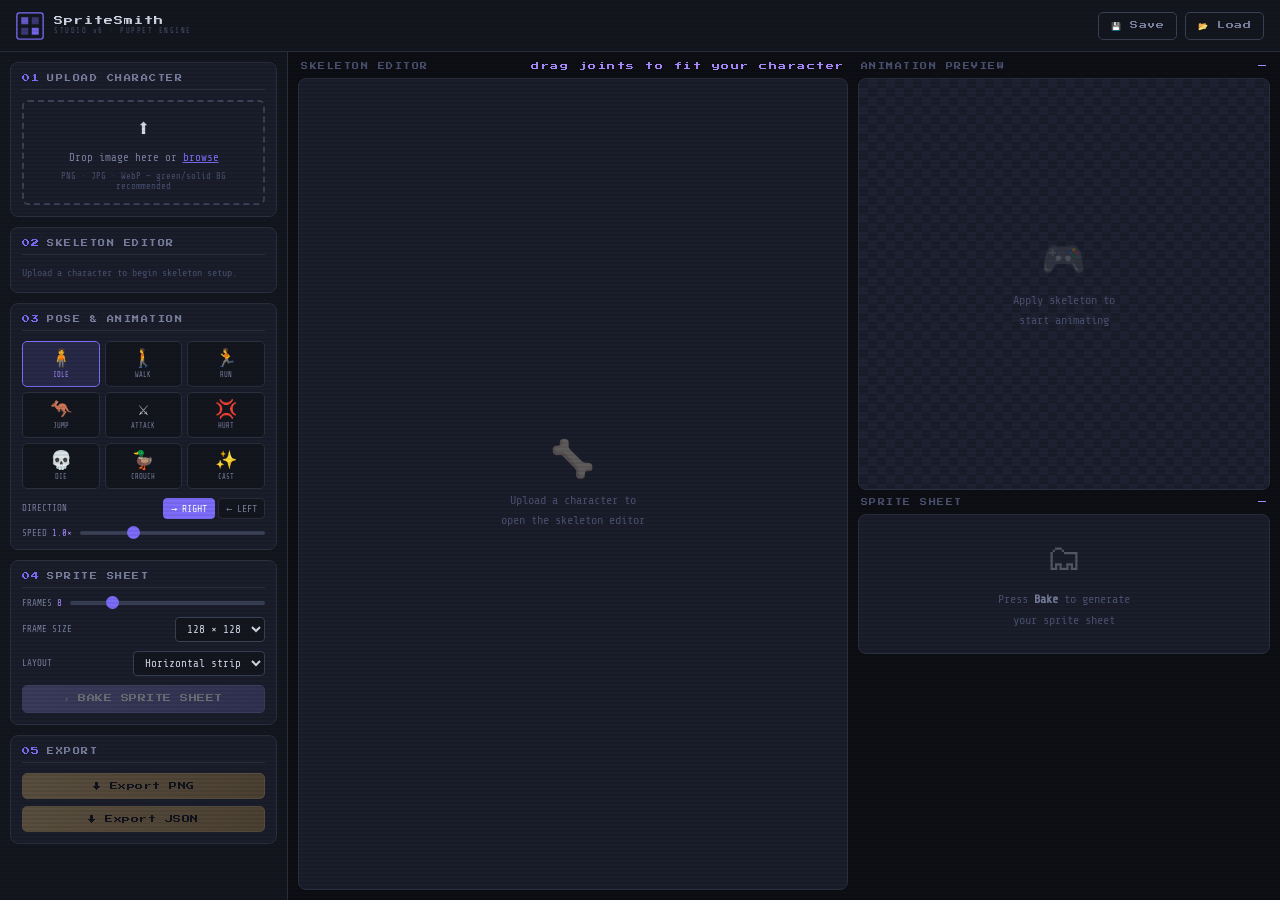
==== index.html @ e73cae36 "Add files via upload" ====
<!DOCTYPE html>
<html lang="en">
<head>
  <meta charset="UTF-8">
  <meta name="viewport" content="width=device-width, initial-scale=1.0, maximum-scale=1.0">
  <title>SpriteSmith Studio</title>
  <link rel="preconnect" href="https://fonts.googleapis.com">
  <link href="https://fonts.googleapis.com/css2?family=Press+Start+2P&family=Share+Tech+Mono&display=swap" rel="stylesheet">
  <link rel="stylesheet" href="style.css">
</head>
<body>
<div id="scanlines"></div>

<header id="header">
  <div class="header-logo">
    <svg class="logo-mark" viewBox="0 0 32 32" fill="none" xmlns="http://www.w3.org/2000/svg">
      <rect x="1" y="1" width="30" height="30" rx="3" stroke="currentColor" stroke-width="1.5"/>
      <rect x="6"  y="6"  width="8" height="8" fill="currentColor" opacity="0.8"/>
      <rect x="18" y="6"  width="8" height="8" fill="currentColor" opacity="0.4"/>
      <rect x="6"  y="18" width="8" height="8" fill="currentColor" opacity="0.4"/>
      <rect x="18" y="18" width="8" height="8" fill="currentColor" opacity="0.9"/>
    </svg>
    <div class="logo-text">
      <span class="logo-name">SpriteSmith</span>
      <span class="logo-tag">STUDIO v6 · PUPPET ENGINE</span>
    </div>
  </div>
  <div class="header-actions">
    <span id="saveStatus" class="save-status"></span>
    <button id="saveBtn" class="btn btn-ghost">💾 Save</button>
    <button id="loadBtn" class="btn btn-ghost">📂 Load</button>
  </div>
</header>

<div id="layout">

  <!-- SIDEBAR -->
  <aside id="sidebar">

    <!-- 01 UPLOAD -->
    <section class="panel">
      <div class="panel-hdr"><span class="panel-num">01</span><span class="panel-ttl">UPLOAD CHARACTER</span></div>
      <div class="upload-zone" id="uploadZone">
        <input type="file" id="fileInput" accept="image/*" hidden>
        <div class="upload-inner" id="uploadTrigger">
          <div class="upload-ico">⬆</div>
          <p class="upload-msg">Drop image here or <u>browse</u></p>
          <p class="upload-sub">PNG · JPG · WebP — green/solid BG recommended</p>
        </div>
        <div class="upload-prev hidden" id="uploadPreview">
          <img id="uploadThumb" alt="Character">
          <button id="clearBtn" class="clear-btn" title="Remove">✕</button>
        </div>
      </div>
      <div id="bgBar" class="bg-bar hidden">
        <div class="prog-track"><div id="progFill" class="prog-fill"></div></div>
        <div id="progLabel" class="prog-label">Processing…</div>
      </div>
    </section>

    <!-- 02 SKELETON EDITOR -->
    <section class="panel" id="skelPanel">
      <div class="panel-hdr"><span class="panel-num">02</span><span class="panel-ttl">SKELETON EDITOR</span></div>
      <p class="panel-note" id="skelNote">Upload a character to begin skeleton setup.</p>

      <div id="skelControls" class="hidden">
        <!-- View toggles -->
        <div class="toggle-row">
          <label class="toggle-label">
            <input type="checkbox" id="showRegions" checked>
            <span class="toggle-track"></span>
            <span class="toggle-text">Show Regions</span>
          </label>
          <label class="toggle-label">
            <input type="checkbox" id="showSkeleton" checked>
            <span class="toggle-track"></span>
            <span class="toggle-text">Show Skeleton</span>
          </label>
        </div>

        <!-- Region legend -->
        <div id="regionLegend" class="region-legend"></div>

        <p class="panel-note">Drag the <strong>joints</strong> on the left panel to fit your character. Regions update live.</p>

        <div class="btn-row">
          <button id="resetJointsBtn" class="btn btn-ghost btn-half">↺ Reset</button>
          <button id="applyBtn"       class="btn btn-primary btn-half" disabled>✓ Apply</button>
        </div>
      </div>
    </section>

    <!-- 03 POSE -->
    <section class="panel">
      <div class="panel-hdr"><span class="panel-num">03</span><span class="panel-ttl">POSE &amp; ANIMATION</span></div>
      <div id="poseGrid" class="pose-grid"></div>
      <div class="ctl-row">
        <span class="ctl-lbl">DIRECTION</span>
        <div class="tog-grp" id="dirGroup">
          <button class="tog active" data-val="right">→ RIGHT</button>
          <button class="tog"        data-val="left">← LEFT</button>
        </div>
      </div>
      <div class="ctl-row">
        <span class="ctl-lbl">SPEED <span id="speedVal" class="ctl-accent">1.0×</span></span>
        <input type="range" id="speedSlider" class="slider" min="0.25" max="3" step="0.25" value="1">
      </div>
    </section>

    <!-- 04 SPRITE SHEET -->
    <section class="panel">
      <div class="panel-hdr"><span class="panel-num">04</span><span class="panel-ttl">SPRITE SHEET</span></div>
      <div class="ctl-row">
        <span class="ctl-lbl">FRAMES <span id="framesVal" class="ctl-accent">8</span></span>
        <input type="range" id="framesSlider" class="slider" min="4" max="24" step="2" value="8">
      </div>
      <div class="ctl-row">
        <span class="ctl-lbl">FRAME SIZE</span>
        <select id="sizeSelect" class="sel">
          <option value="64">64 × 64</option>
          <option value="96">96 × 96</option>
          <option value="128" selected>128 × 128</option>
          <option value="192">192 × 192</option>
          <option value="256">256 × 256</option>
        </select>
      </div>
      <div class="ctl-row">
        <span class="ctl-lbl">LAYOUT</span>
        <select id="layoutSelect" class="sel">
          <option value="horizontal">Horizontal strip</option>
          <option value="grid">Grid</option>
        </select>
      </div>
      <button id="bakeBtn" class="btn btn-primary btn-w100" disabled>⚡ BAKE SPRITE SHEET</button>
    </section>

    <!-- 05 EXPORT -->
    <section class="panel">
      <div class="panel-hdr"><span class="panel-num">05</span><span class="panel-ttl">EXPORT</span></div>
      <div class="export-col">
        <button id="exportPNG"  class="btn btn-amber btn-w100" disabled>↓ Export PNG</button>
        <button id="exportJSON" class="btn btn-amber btn-w100" disabled>↓ Export JSON</button>
      </div>
    </section>

  </aside>

  <!-- WORKSPACE: skeleton editor LEFT, previews RIGHT -->
  <main id="workspace">

    <!-- LEFT: Skeleton Editor -->
    <div id="skelEditorPane" class="ws-pane">
      <div class="ws-lbl">
        <span>SKELETON EDITOR</span>
        <span id="skelBadge" class="ws-badge">drag joints to fit your character</span>
      </div>
      <div class="cw cw-skel" id="skelWrap">
        <canvas id="skelCanvas" width="500" height="500"></canvas>
        <div class="cw-placeholder" id="skelPlaceholder">
          <div class="ph-ico">🦴</div>
          <p>Upload a character to<br>open the skeleton editor</p>
        </div>
      </div>
    </div>

    <!-- RIGHT: Animation Preview + Sheet Preview -->
    <div id="previewPane" class="ws-pane ws-pane-right">

      <div class="ws-col">
        <div class="ws-lbl">
          <span>ANIMATION PREVIEW</span>
          <span id="poseBadge" class="ws-badge">—</span>
        </div>
        <div class="cw" id="previewWrap">
          <canvas id="previewCanvas" width="320" height="320"></canvas>
          <div class="cw-placeholder" id="previewPlaceholder">
            <div class="ph-ico">🎮</div>
            <p>Apply skeleton to<br>start animating</p>
          </div>
        </div>
      </div>

      <div class="ws-col">
        <div class="ws-lbl">
          <span>SPRITE SHEET</span>
          <span id="sheetBadge" class="ws-badge">—</span>
        </div>
        <div class="cw cw-sheet" id="sheetWrap">
          <canvas id="sheetCanvas" width="512" height="128"></canvas>
          <div class="cw-placeholder" id="sheetPlaceholder">
            <div class="ph-ico">🗂</div>
            <p>Press <strong>Bake</strong> to generate<br>your sprite sheet</p>
          </div>
        </div>
      </div>

    </div>

  </main>
</div>

<div id="toast" class="toast" role="status" aria-live="polite"></div>
<script type="module" src="app.js"></script>
</body>
</html>
---- style.css ----
/* SpriteSmith Studio v6 */
*, *::before, *::after { box-sizing: border-box; margin: 0; padding: 0; }
:root {
  --bg:#0d0f14; --bg2:#13161e; --bg3:#1a1e2a;
  --border:#2a2f3f; --border2:#3a4055;
  --accent:#7c6dfa; --accent2:#a98bff;
  --amber:#f5a623; --amber2:#ffbe55;
  --green:#4cffb3; --red:#ff5a5a;
  --txt:#d4d8e8; --txt2:#7a80a0; --txt3:#4a5070;
  --r:8px; --hdr:52px; --sb:288px; --gap:10px;
  --fpx:'Press Start 2P',monospace; --fmono:'Share Tech Mono',monospace;
}
html,body{height:100%;background:var(--bg);color:var(--txt);font-family:var(--fmono);-webkit-font-smoothing:antialiased;overflow-x:hidden;}
#scanlines{pointer-events:none;position:fixed;inset:0;z-index:9999;background:repeating-linear-gradient(to bottom,transparent 0,transparent 2px,rgba(0,0,0,.07) 2px,rgba(0,0,0,.07) 4px);}
::-webkit-scrollbar{width:6px;height:6px;}::-webkit-scrollbar-track{background:var(--bg2);}::-webkit-scrollbar-thumb{background:var(--border2);border-radius:3px;}

/* HEADER */
#header{position:fixed;top:0;left:0;right:0;height:var(--hdr);background:var(--bg2);border-bottom:1px solid var(--border);display:flex;align-items:center;justify-content:space-between;padding:0 16px;z-index:100;gap:12px;}
.header-logo{display:flex;align-items:center;gap:10px;}
.logo-mark{width:28px;height:28px;color:var(--accent);flex-shrink:0;}
.logo-text{display:flex;flex-direction:column;line-height:1;}
.logo-name{font-family:var(--fpx);font-size:9px;color:var(--txt);letter-spacing:1px;}
.logo-tag{font-size:7px;color:var(--txt3);margin-top:3px;letter-spacing:1.5px;}
.header-actions{display:flex;align-items:center;gap:8px;}
.save-status{font-size:10px;color:var(--green);opacity:0;transition:opacity .3s;}
.save-status.visible{opacity:1;}

/* LAYOUT */
#layout{display:flex;margin-top:var(--hdr);height:calc(100vh - var(--hdr));overflow:hidden;}

/* SIDEBAR */
#sidebar{width:var(--sb);min-width:var(--sb);background:var(--bg2);border-right:1px solid var(--border);overflow-y:auto;padding:var(--gap);display:flex;flex-direction:column;gap:var(--gap);background-image:radial-gradient(rgba(124,109,250,.04) 1px,transparent 1px);background-size:16px 16px;}

/* PANELS */
.panel{background:var(--bg3);border:1px solid var(--border);border-radius:var(--r);padding:11px;display:flex;flex-direction:column;gap:9px;}
.panel-hdr{display:flex;align-items:baseline;gap:7px;border-bottom:1px solid var(--border);padding-bottom:7px;margin-bottom:1px;}
.panel-num{font-family:var(--fpx);font-size:8px;color:var(--accent);letter-spacing:1px;}
.panel-ttl{font-family:var(--fpx);font-size:7px;color:var(--txt2);letter-spacing:1.5px;}
.panel-note{font-size:10px;color:var(--txt3);line-height:1.6;}
.panel-note strong{color:var(--txt2);}

/* UPLOAD */
.upload-zone{border:2px dashed var(--border2);border-radius:6px;min-height:100px;display:flex;align-items:center;justify-content:center;position:relative;transition:border-color .2s,background .2s;cursor:pointer;}
.upload-zone:hover,.upload-zone.drag-over{border-color:var(--accent);background:rgba(124,109,250,.06);}
.upload-inner{text-align:center;padding:12px;}
.upload-ico{font-size:24px;margin-bottom:7px;}
.upload-msg{font-size:11px;color:var(--txt2);line-height:1.6;}
.upload-msg u{color:var(--accent);cursor:pointer;}
.upload-sub{margin-top:4px;font-size:9px;color:var(--txt3);}
.upload-prev{width:100%;display:flex;align-items:center;justify-content:center;padding:10px;position:relative;}
.upload-prev img{max-width:100%;max-height:110px;object-fit:contain;border-radius:4px;}
.clear-btn{position:absolute;top:4px;right:4px;width:20px;height:20px;background:var(--red);color:#fff;border:none;border-radius:50%;font-size:10px;cursor:pointer;display:flex;align-items:center;justify-content:center;}
.clear-btn:hover{background:#ff2222;}
.hidden{display:none!important;}

/* PROGRESS */
.bg-bar{display:flex;flex-direction:column;gap:4px;}
.prog-track{height:5px;background:var(--border);border-radius:3px;overflow:hidden;}
.prog-fill{height:100%;width:0%;background:linear-gradient(90deg,var(--accent),var(--accent2));border-radius:3px;transition:width .3s;}
.prog-label{font-size:9px;color:var(--txt2);}

/* TOGGLE SWITCHES */
.toggle-row{display:flex;flex-direction:column;gap:7px;}
.toggle-label{display:flex;align-items:center;gap:8px;cursor:pointer;user-select:none;}
.toggle-label input{display:none;}
.toggle-track{width:32px;height:16px;background:var(--border2);border-radius:8px;position:relative;flex-shrink:0;transition:background .2s;}
.toggle-track::after{content:'';position:absolute;width:12px;height:12px;background:#fff;border-radius:50%;top:2px;left:2px;transition:left .2s;}
.toggle-label input:checked + .toggle-track{background:var(--accent);}
.toggle-label input:checked + .toggle-track::after{left:18px;}
.toggle-text{font-size:10px;color:var(--txt2);}

/* REGION LEGEND */
.region-legend{display:flex;flex-wrap:wrap;gap:4px;}
.legend-chip{display:flex;align-items:center;gap:4px;padding:2px 6px;border-radius:3px;background:var(--bg2);border:1px solid var(--border);font-size:9px;color:var(--txt2);}
.legend-dot{width:10px;height:10px;border-radius:2px;flex-shrink:0;}

/* BTN ROW */
.btn-row{display:flex;gap:6px;}
.btn-half{flex:1;}

/* POSE GRID */
.pose-grid{display:grid;grid-template-columns:repeat(3,1fr);gap:5px;}
.pose-btn{background:var(--bg2);border:1px solid var(--border);border-radius:5px;padding:7px 3px;display:flex;flex-direction:column;align-items:center;gap:4px;cursor:pointer;transition:border-color .15s,background .15s;color:var(--txt);font-family:var(--fmono);}
.pose-btn:hover{border-color:var(--accent2);background:rgba(124,109,250,.06);}
.pose-btn.active{border-color:var(--accent);background:rgba(124,109,250,.14);}
.pose-ico{font-size:18px;line-height:1;}
.pose-lbl{font-size:7px;color:var(--txt2);text-align:center;}
.pose-btn.active .pose-lbl{color:var(--accent2);}

/* CONTROLS */
.ctl-row{display:flex;align-items:center;justify-content:space-between;gap:8px;}
.ctl-lbl{font-size:9px;color:var(--txt2);white-space:nowrap;flex-shrink:0;}
.ctl-accent{color:var(--accent2);}
.tog-grp{display:flex;gap:3px;flex-wrap:wrap;}
.tog{font-family:var(--fmono);font-size:10px;background:var(--bg2);border:1px solid var(--border);border-radius:4px;padding:4px 7px;color:var(--txt2);cursor:pointer;transition:all .15s;}
.tog:hover{border-color:var(--accent2);color:var(--txt);}
.tog.active{background:var(--accent);border-color:var(--accent);color:#fff;}
.slider{-webkit-appearance:none;appearance:none;width:100%;height:4px;background:var(--border2);border-radius:2px;outline:none;cursor:pointer;}
.slider::-webkit-slider-thumb{-webkit-appearance:none;width:13px;height:13px;border-radius:50%;background:var(--accent);cursor:pointer;}
.slider::-moz-range-thumb{width:13px;height:13px;border-radius:50%;background:var(--accent);cursor:pointer;border:none;}
.sel{background:var(--bg2);border:1px solid var(--border2);color:var(--txt);font-family:var(--fmono);font-size:11px;padding:4px 7px;border-radius:4px;cursor:pointer;outline:none;}
.sel:focus{border-color:var(--accent);}

/* BUTTONS */
.btn{display:inline-flex;align-items:center;justify-content:center;gap:5px;font-family:var(--fpx);font-size:8px;letter-spacing:.5px;padding:8px 12px;border-radius:5px;border:1px solid transparent;cursor:pointer;transition:all .15s;white-space:nowrap;}
.btn-w100{width:100%;}
.btn-ghost{background:transparent;border-color:var(--border2);color:var(--txt2);}
.btn-ghost:hover{border-color:var(--accent2);color:var(--txt);}
.btn-primary{background:linear-gradient(135deg,var(--accent),#5c4fd6);border-color:var(--accent);color:#fff;}
.btn-primary:hover:not(:disabled){background:linear-gradient(135deg,var(--accent2),var(--accent));}
.btn-amber{background:linear-gradient(135deg,var(--amber),#c87a00);border-color:var(--amber);color:#000;}
.btn-amber:hover:not(:disabled){background:linear-gradient(135deg,var(--amber2),var(--amber));}
.btn:disabled{opacity:.35;cursor:not-allowed;filter:grayscale(.5);}
.export-col{display:flex;flex-direction:column;gap:7px;}

/* WORKSPACE */
#workspace{flex:1;display:flex;gap:var(--gap);padding:var(--gap);overflow:hidden;background:var(--bg);}

/* PANES */
.ws-pane{display:flex;flex-direction:column;gap:8px;flex:1;min-width:0;overflow:hidden;}
.ws-pane-right{flex:0.75;min-width:280px;overflow-y:auto;}
.ws-col{display:flex;flex-direction:column;gap:8px;}
.ws-lbl{display:flex;align-items:center;justify-content:space-between;font-family:var(--fpx);font-size:7px;letter-spacing:1.5px;color:var(--txt3);padding:0 3px;flex-shrink:0;}
.ws-badge{color:var(--accent2);font-size:8px;}

/* CANVAS WRAPPERS */
.cw{background:var(--bg3);border:1px solid var(--border);border-radius:var(--r);overflow:hidden;display:flex;align-items:center;justify-content:center;position:relative;flex:1;min-height:0;}
.cw-skel{cursor:crosshair;flex:1;}
.cw-sheet{flex:0 0 auto;min-height:140px;overflow-x:auto;justify-content:flex-start;padding:10px;}

/* Checker bg for preview */
#previewWrap::before{content:'';position:absolute;inset:0;background-image:linear-gradient(45deg,#1e2232 25%,transparent 25%),linear-gradient(-45deg,#1e2232 25%,transparent 25%),linear-gradient(45deg,transparent 75%,#1e2232 75%),linear-gradient(-45deg,transparent 75%,#1e2232 75%);background-size:18px 18px;background-position:0 0,0 9px,9px -9px,-9px 0;border-radius:var(--r);pointer-events:none;}
#previewCanvas{position:relative;z-index:1;max-width:100%;max-height:100%;}

canvas{image-rendering:pixelated;image-rendering:crisp-edges;max-width:100%;border-radius:3px;}

.cw-placeholder{position:absolute;inset:0;display:flex;flex-direction:column;align-items:center;justify-content:center;gap:10px;z-index:2;pointer-events:none;}
.ph-ico{font-size:36px;opacity:.3;}
.cw-placeholder p{font-family:var(--fmono);font-size:12px;color:var(--txt3);text-align:center;line-height:1.7;}
.cw-placeholder strong{color:var(--txt2);}

/* SKELETON EDITOR CANVAS */
#skelCanvas{width:100%;height:100%;object-fit:contain;cursor:crosshair;}

/* TOAST */
.toast{position:fixed;bottom:20px;left:50%;transform:translateX(-50%) translateY(80px);background:var(--bg3);border:1px solid var(--border2);color:var(--txt);font-family:var(--fmono);font-size:12px;padding:9px 18px;border-radius:6px;z-index:1000;opacity:0;white-space:nowrap;transition:transform .3s cubic-bezier(.34,1.56,.64,1),opacity .3s;box-shadow:0 8px 24px rgba(0,0,0,.5);}
.toast.show{transform:translateX(-50%) translateY(0);opacity:1;}
.toast.ok{border-color:var(--green);}
.toast.err{border-color:var(--red);}
.toast.warn{border-color:var(--amber);}

/* RESPONSIVE */
@media(max-width:900px){
  #layout{flex-direction:column;height:auto;overflow:auto;}
  #sidebar{width:100%;min-width:unset;border-right:none;border-bottom:1px solid var(--border);}
  #workspace{flex-direction:column;overflow:visible;}
  .ws-pane{min-height:320px;}
  .ws-pane-right{flex:unset;}
  .logo-tag{display:none;}
  .cw-skel{min-height:300px;}
}
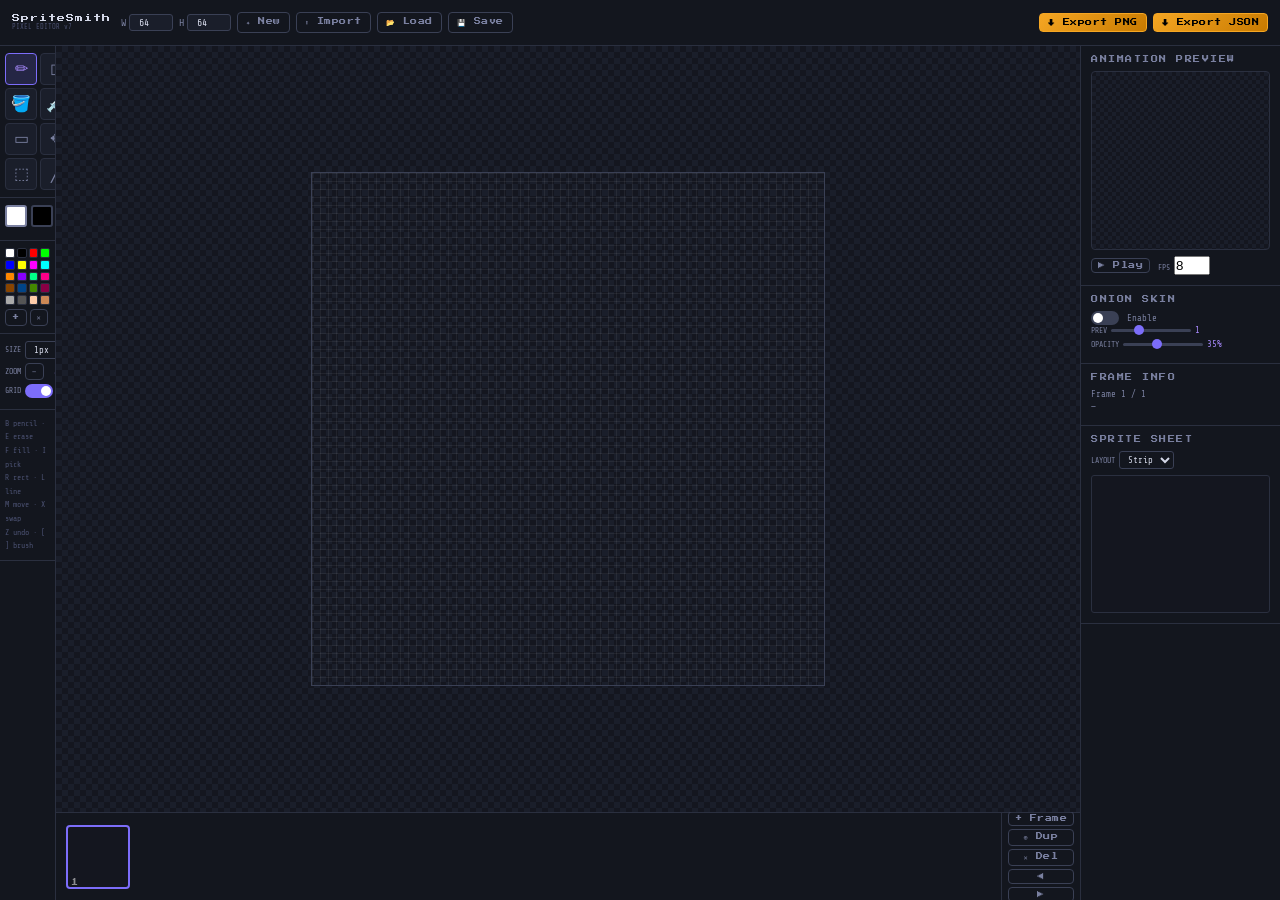
==== commit 16d858bd: "Add files via upload" ====
--- a/index.html
+++ b/index.html
@@ -1,205 +1,201 @@
 <!DOCTYPE html>
 <html lang="en">
 <head>
-  <meta charset="UTF-8">
-  <meta name="viewport" content="width=device-width, initial-scale=1.0, maximum-scale=1.0">
-  <title>SpriteSmith Studio</title>
-  <link rel="preconnect" href="https://fonts.googleapis.com">
-  <link href="https://fonts.googleapis.com/css2?family=Press+Start+2P&family=Share+Tech+Mono&display=swap" rel="stylesheet">
-  <link rel="stylesheet" href="style.css">
+<meta charset="UTF-8">
+<meta name="viewport" content="width=device-width,initial-scale=1,maximum-scale=1">
+<title>SpriteSmith Studio — Pixel Editor</title>
+<link href="https://fonts.googleapis.com/css2?family=Press+Start+2P&family=Share+Tech+Mono&display=swap" rel="stylesheet">
+<link rel="stylesheet" href="style.css">
 </head>
 <body>
-<div id="scanlines"></div>
-
-<header id="header">
-  <div class="header-logo">
-    <svg class="logo-mark" viewBox="0 0 32 32" fill="none" xmlns="http://www.w3.org/2000/svg">
-      <rect x="1" y="1" width="30" height="30" rx="3" stroke="currentColor" stroke-width="1.5"/>
-      <rect x="6"  y="6"  width="8" height="8" fill="currentColor" opacity="0.8"/>
-      <rect x="18" y="6"  width="8" height="8" fill="currentColor" opacity="0.4"/>
-      <rect x="6"  y="18" width="8" height="8" fill="currentColor" opacity="0.4"/>
-      <rect x="18" y="18" width="8" height="8" fill="currentColor" opacity="0.9"/>
-    </svg>
-    <div class="logo-text">
-      <span class="logo-name">SpriteSmith</span>
-      <span class="logo-tag">STUDIO v6 · PUPPET ENGINE</span>
-    </div>
-  </div>
-  <div class="header-actions">
-    <span id="saveStatus" class="save-status"></span>
-    <button id="saveBtn" class="btn btn-ghost">💾 Save</button>
-    <button id="loadBtn" class="btn btn-ghost">📂 Load</button>
+
+<!-- HEADER -->
+<header id="hdr">
+  <div class="hdr-logo">
+    <span class="logo-name">SpriteSmith</span>
+    <span class="logo-tag">PIXEL EDITOR v7</span>
+  </div>
+  <div class="hdr-mid">
+    <label class="hdr-lbl">W <input type="number" id="cfgW" value="64" min="8" max="256" step="8"></label>
+    <label class="hdr-lbl">H <input type="number" id="cfgH" value="64" min="8" max="256" step="8"></label>
+    <button class="btn btn-ghost btn-sm" id="newBtn">✦ New</button>
+    <label class="btn btn-ghost btn-sm" title="Import image as first frame">
+      ⬆ Import <input type="file" id="importFile" accept="image/*" hidden>
+    </label>
+    <label class="btn btn-ghost btn-sm" title="Load saved project">
+      📂 Load <input type="file" id="loadFile" accept=".sss" hidden>
+    </label>
+    <button class="btn btn-ghost btn-sm" id="saveProjectBtn">💾 Save</button>
+  </div>
+  <div class="hdr-right">
+    <button class="btn btn-amber btn-sm" id="exportBtn">↓ Export PNG</button>
+    <button class="btn btn-amber btn-sm" id="exportJsonBtn">↓ Export JSON</button>
   </div>
 </header>
 
 <div id="layout">
 
-  <!-- SIDEBAR -->
-  <aside id="sidebar">
-
-    <!-- 01 UPLOAD -->
-    <section class="panel">
-      <div class="panel-hdr"><span class="panel-num">01</span><span class="panel-ttl">UPLOAD CHARACTER</span></div>
-      <div class="upload-zone" id="uploadZone">
-        <input type="file" id="fileInput" accept="image/*" hidden>
-        <div class="upload-inner" id="uploadTrigger">
-          <div class="upload-ico">⬆</div>
-          <p class="upload-msg">Drop image here or <u>browse</u></p>
-          <p class="upload-sub">PNG · JPG · WebP — green/solid BG recommended</p>
+  <!-- LEFT TOOLBAR -->
+  <aside id="toolpanel">
+    <div class="tool-section">
+      <div class="tool-grid" id="toolGrid">
+        <button class="tool-btn active" data-tool="pencil" title="Pencil (B)">✏</button>
+        <button class="tool-btn" data-tool="eraser"  title="Eraser (E)">◻</button>
+        <button class="tool-btn" data-tool="fill"    title="Fill (F)">🪣</button>
+        <button class="tool-btn" data-tool="picker"  title="Eyedropper (I)">💉</button>
+        <button class="tool-btn" data-tool="rect"    title="Rectangle (R)">▭</button>
+        <button class="tool-btn" data-tool="move"    title="Move (M)">✥</button>
+        <button class="tool-btn" data-tool="select"  title="Select (S)">⬚</button>
+        <button class="tool-btn" data-tool="line"    title="Line (L)">╱</button>
+      </div>
+    </div>
+
+    <div class="tool-section">
+      <div class="color-swatches">
+        <div id="primarySwatch"   class="swatch swatch-primary" title="Primary colour (click to change)"></div>
+        <div id="secondarySwatch" class="swatch swatch-secondary" title="Secondary colour (right-click canvas)"></div>
+        <button class="swatch-swap" id="swapColors" title="Swap colours (X)">⇄</button>
+      </div>
+      <input type="color" id="colorPicker" value="#ffffff" style="display:none">
+      <input type="color" id="colorPicker2" value="#000000" style="display:none">
+    </div>
+
+    <div class="tool-section">
+      <div class="palette-grid" id="paletteGrid"></div>
+      <div class="palette-actions">
+        <button class="btn btn-ghost btn-xs" id="addPaletteColor">+</button>
+        <button class="btn btn-ghost btn-xs" id="clearPalette">✕</button>
+      </div>
+    </div>
+
+    <div class="tool-section">
+      <div class="ctl-row">
+        <span class="ctl-lbl">SIZE</span>
+        <select id="brushSize" class="sel-sm">
+          <option value="1" selected>1px</option>
+          <option value="2">2px</option>
+          <option value="3">3px</option>
+          <option value="4">4px</option>
+        </select>
+      </div>
+      <div class="ctl-row">
+        <span class="ctl-lbl">ZOOM</span>
+        <div class="zoom-btns">
+          <button class="btn btn-ghost btn-xs" id="zoomOut">−</button>
+          <span id="zoomLabel">8×</span>
+          <button class="btn btn-ghost btn-xs" id="zoomIn">+</button>
         </div>
-        <div class="upload-prev hidden" id="uploadPreview">
-          <img id="uploadThumb" alt="Character">
-          <button id="clearBtn" class="clear-btn" title="Remove">✕</button>
-        </div>
-      </div>
-      <div id="bgBar" class="bg-bar hidden">
-        <div class="prog-track"><div id="progFill" class="prog-fill"></div></div>
-        <div id="progLabel" class="prog-label">Processing…</div>
-      </div>
-    </section>
-
-    <!-- 02 SKELETON EDITOR -->
-    <section class="panel" id="skelPanel">
-      <div class="panel-hdr"><span class="panel-num">02</span><span class="panel-ttl">SKELETON EDITOR</span></div>
-      <p class="panel-note" id="skelNote">Upload a character to begin skeleton setup.</p>
-
-      <div id="skelControls" class="hidden">
-        <!-- View toggles -->
-        <div class="toggle-row">
-          <label class="toggle-label">
-            <input type="checkbox" id="showRegions" checked>
-            <span class="toggle-track"></span>
-            <span class="toggle-text">Show Regions</span>
-          </label>
-          <label class="toggle-label">
-            <input type="checkbox" id="showSkeleton" checked>
-            <span class="toggle-track"></span>
-            <span class="toggle-text">Show Skeleton</span>
-          </label>
-        </div>
-
-        <!-- Region legend -->
-        <div id="regionLegend" class="region-legend"></div>
-
-        <p class="panel-note">Drag the <strong>joints</strong> on the left panel to fit your character. Regions update live.</p>
-
-        <div class="btn-row">
-          <button id="resetJointsBtn" class="btn btn-ghost btn-half">↺ Reset</button>
-          <button id="applyBtn"       class="btn btn-primary btn-half" disabled>✓ Apply</button>
-        </div>
-      </div>
-    </section>
-
-    <!-- 03 POSE -->
-    <section class="panel">
-      <div class="panel-hdr"><span class="panel-num">03</span><span class="panel-ttl">POSE &amp; ANIMATION</span></div>
-      <div id="poseGrid" class="pose-grid"></div>
-      <div class="ctl-row">
-        <span class="ctl-lbl">DIRECTION</span>
-        <div class="tog-grp" id="dirGroup">
-          <button class="tog active" data-val="right">→ RIGHT</button>
-          <button class="tog"        data-val="left">← LEFT</button>
-        </div>
-      </div>
-      <div class="ctl-row">
-        <span class="ctl-lbl">SPEED <span id="speedVal" class="ctl-accent">1.0×</span></span>
-        <input type="range" id="speedSlider" class="slider" min="0.25" max="3" step="0.25" value="1">
-      </div>
-    </section>
-
-    <!-- 04 SPRITE SHEET -->
-    <section class="panel">
-      <div class="panel-hdr"><span class="panel-num">04</span><span class="panel-ttl">SPRITE SHEET</span></div>
-      <div class="ctl-row">
-        <span class="ctl-lbl">FRAMES <span id="framesVal" class="ctl-accent">8</span></span>
-        <input type="range" id="framesSlider" class="slider" min="4" max="24" step="2" value="8">
-      </div>
-      <div class="ctl-row">
-        <span class="ctl-lbl">FRAME SIZE</span>
-        <select id="sizeSelect" class="sel">
-          <option value="64">64 × 64</option>
-          <option value="96">96 × 96</option>
-          <option value="128" selected>128 × 128</option>
-          <option value="192">192 × 192</option>
-          <option value="256">256 × 256</option>
-        </select>
-      </div>
+      </div>
+      <div class="ctl-row">
+        <span class="ctl-lbl">GRID</span>
+        <label class="toggle-label">
+          <input type="checkbox" id="showGrid" checked>
+          <span class="toggle-track"></span>
+        </label>
+      </div>
+    </div>
+
+    <div class="tool-section">
+      <div class="shortcut-hint">B pencil · E erase<br>F fill · I pick<br>R rect · L line<br>M move · X swap<br>Z undo · [ ] brush</div>
+    </div>
+  </aside>
+
+  <!-- EDITOR AREA -->
+  <div id="editorArea">
+
+    <!-- CANVAS WRAPPER -->
+    <div id="canvasWrap">
+      <canvas id="editorCanvas"></canvas>
+    </div>
+
+    <!-- FRAME STRIP -->
+    <div id="frameStrip">
+      <div id="frameList"></div>
+      <div id="frameActions">
+        <button class="btn btn-ghost btn-xs" id="addFrame"  title="Add blank frame">+ Frame</button>
+        <button class="btn btn-ghost btn-xs" id="dupFrame"  title="Duplicate current frame">⊕ Dup</button>
+        <button class="btn btn-ghost btn-xs" id="delFrame"  title="Delete current frame">✕ Del</button>
+        <button class="btn btn-ghost btn-xs" id="moveLeft"  title="Move frame left">◀</button>
+        <button class="btn btn-ghost btn-xs" id="moveRight" title="Move frame right">▶</button>
+      </div>
+    </div>
+
+  </div>
+
+  <!-- RIGHT PANEL: Preview + Onion -->
+  <aside id="previewPanel">
+
+    <div class="panel-sect">
+      <div class="panel-hdr-sm">ANIMATION PREVIEW</div>
+      <div id="previewWrap">
+        <canvas id="previewCanvas" width="128" height="128"></canvas>
+      </div>
+      <div class="preview-controls">
+        <button class="btn btn-ghost btn-xs" id="playBtn">▶ Play</button>
+        <label class="ctl-lbl">FPS
+          <input type="number" id="fpsInput" value="8" min="1" max="60" style="width:36px">
+        </label>
+      </div>
+    </div>
+
+    <div class="panel-sect">
+      <div class="panel-hdr-sm">ONION SKIN</div>
+      <label class="toggle-label">
+        <input type="checkbox" id="onionToggle">
+        <span class="toggle-track"></span>
+        <span style="font-size:9px;color:var(--txt2);margin-left:4px">Enable</span>
+      </label>
+      <div class="ctl-row">
+        <span class="ctl-lbl">PREV</span>
+        <input type="range" id="onionPrev" class="slider-sm" min="0" max="3" step="1" value="1">
+        <span id="onionPrevVal" class="ctl-accent">1</span>
+      </div>
+      <div class="ctl-row">
+        <span class="ctl-lbl">OPACITY</span>
+        <input type="range" id="onionOpacity" class="slider-sm" min="10" max="70" step="5" value="35">
+        <span id="onionOpacityVal" class="ctl-accent">35%</span>
+      </div>
+    </div>
+
+    <div class="panel-sect">
+      <div class="panel-hdr-sm">FRAME INFO</div>
+      <div id="frameInfo" class="frame-info-text">Frame 1 / 1</div>
+      <div id="cursorInfo" class="frame-info-text">—</div>
+    </div>
+
+    <div class="panel-sect">
+      <div class="panel-hdr-sm">SPRITE SHEET</div>
       <div class="ctl-row">
         <span class="ctl-lbl">LAYOUT</span>
-        <select id="layoutSelect" class="sel">
-          <option value="horizontal">Horizontal strip</option>
+        <select id="sheetLayout" class="sel-sm">
+          <option value="horizontal">Strip</option>
           <option value="grid">Grid</option>
         </select>
       </div>
-      <button id="bakeBtn" class="btn btn-primary btn-w100" disabled>⚡ BAKE SPRITE SHEET</button>
-    </section>
-
-    <!-- 05 EXPORT -->
-    <section class="panel">
-      <div class="panel-hdr"><span class="panel-num">05</span><span class="panel-ttl">EXPORT</span></div>
-      <div class="export-col">
-        <button id="exportPNG"  class="btn btn-amber btn-w100" disabled>↓ Export PNG</button>
-        <button id="exportJSON" class="btn btn-amber btn-w100" disabled>↓ Export JSON</button>
-      </div>
-    </section>
+      <div class="sheet-preview-wrap">
+        <canvas id="sheetThumb"></canvas>
+      </div>
+    </div>
 
   </aside>
-
-  <!-- WORKSPACE: skeleton editor LEFT, previews RIGHT -->
-  <main id="workspace">
-
-    <!-- LEFT: Skeleton Editor -->
-    <div id="skelEditorPane" class="ws-pane">
-      <div class="ws-lbl">
-        <span>SKELETON EDITOR</span>
-        <span id="skelBadge" class="ws-badge">drag joints to fit your character</span>
-      </div>
-      <div class="cw cw-skel" id="skelWrap">
-        <canvas id="skelCanvas" width="500" height="500"></canvas>
-        <div class="cw-placeholder" id="skelPlaceholder">
-          <div class="ph-ico">🦴</div>
-          <p>Upload a character to<br>open the skeleton editor</p>
-        </div>
-      </div>
-    </div>
-
-    <!-- RIGHT: Animation Preview + Sheet Preview -->
-    <div id="previewPane" class="ws-pane ws-pane-right">
-
-      <div class="ws-col">
-        <div class="ws-lbl">
-          <span>ANIMATION PREVIEW</span>
-          <span id="poseBadge" class="ws-badge">—</span>
-        </div>
-        <div class="cw" id="previewWrap">
-          <canvas id="previewCanvas" width="320" height="320"></canvas>
-          <div class="cw-placeholder" id="previewPlaceholder">
-            <div class="ph-ico">🎮</div>
-            <p>Apply skeleton to<br>start animating</p>
-          </div>
-        </div>
-      </div>
-
-      <div class="ws-col">
-        <div class="ws-lbl">
-          <span>SPRITE SHEET</span>
-          <span id="sheetBadge" class="ws-badge">—</span>
-        </div>
-        <div class="cw cw-sheet" id="sheetWrap">
-          <canvas id="sheetCanvas" width="512" height="128"></canvas>
-          <div class="cw-placeholder" id="sheetPlaceholder">
-            <div class="ph-ico">🗂</div>
-            <p>Press <strong>Bake</strong> to generate<br>your sprite sheet</p>
-          </div>
-        </div>
-      </div>
-
-    </div>
-
-  </main>
 </div>
 
-<div id="toast" class="toast" role="status" aria-live="polite"></div>
+<div id="toast" class="toast"></div>
+
+<!-- MODAL: New sprite -->
+<div id="modal" class="modal hidden">
+  <div class="modal-box">
+    <div class="modal-ttl">New Sprite</div>
+    <label>Width (px) <input type="number" id="mW" value="64" min="8" max="512"></label>
+    <label>Height (px) <input type="number" id="mH" value="64" min="8" max="512"></label>
+    <label>Frames <input type="number" id="mF" value="1" min="1" max="64"></label>
+    <div class="modal-btns">
+      <button class="btn btn-ghost" id="modalCancel">Cancel</button>
+      <button class="btn btn-primary" id="modalOk">Create</button>
+    </div>
+  </div>
+</div>
+
 <script type="module" src="app.js"></script>
 </body>
 </html>
--- a/style.css
+++ b/style.css
@@ -1,161 +1,206 @@
-/* SpriteSmith Studio v6 */
-*, *::before, *::after { box-sizing: border-box; margin: 0; padding: 0; }
-:root {
-  --bg:#0d0f14; --bg2:#13161e; --bg3:#1a1e2a;
-  --border:#2a2f3f; --border2:#3a4055;
-  --accent:#7c6dfa; --accent2:#a98bff;
-  --amber:#f5a623; --amber2:#ffbe55;
-  --green:#4cffb3; --red:#ff5a5a;
-  --txt:#d4d8e8; --txt2:#7a80a0; --txt3:#4a5070;
-  --r:8px; --hdr:52px; --sb:288px; --gap:10px;
-  --fpx:'Press Start 2P',monospace; --fmono:'Share Tech Mono',monospace;
-}
-html,body{height:100%;background:var(--bg);color:var(--txt);font-family:var(--fmono);-webkit-font-smoothing:antialiased;overflow-x:hidden;}
-#scanlines{pointer-events:none;position:fixed;inset:0;z-index:9999;background:repeating-linear-gradient(to bottom,transparent 0,transparent 2px,rgba(0,0,0,.07) 2px,rgba(0,0,0,.07) 4px);}
-::-webkit-scrollbar{width:6px;height:6px;}::-webkit-scrollbar-track{background:var(--bg2);}::-webkit-scrollbar-thumb{background:var(--border2);border-radius:3px;}
+/* SpriteSmith Pixel Editor v7 */
+*,*::before,*::after{box-sizing:border-box;margin:0;padding:0;}
+:root{
+  --bg:#0d0f14;--bg2:#13161e;--bg3:#1a1e2a;--bg4:#202436;
+  --border:#2a2f3f;--border2:#3a4055;
+  --accent:#7c6dfa;--accent2:#a98bff;
+  --amber:#f5a623;--amber2:#ffbe55;
+  --green:#4cffb3;--red:#ff5a5a;
+  --txt:#d4d8e8;--txt2:#7a80a0;--txt3:#4a5070;
+  --hdr:46px;--tool:56px;--strip:88px;--prev:200px;
+  --fpx:'Press Start 2P',monospace;--fmono:'Share Tech Mono',monospace;
+}
+html,body{height:100%;overflow:hidden;background:var(--bg);color:var(--txt);font-family:var(--fmono);}
+::-webkit-scrollbar{width:5px;height:5px;}
+::-webkit-scrollbar-track{background:var(--bg2);}
+::-webkit-scrollbar-thumb{background:var(--border2);border-radius:3px;}
+.hidden{display:none!important;}
 
 /* HEADER */
-#header{position:fixed;top:0;left:0;right:0;height:var(--hdr);background:var(--bg2);border-bottom:1px solid var(--border);display:flex;align-items:center;justify-content:space-between;padding:0 16px;z-index:100;gap:12px;}
-.header-logo{display:flex;align-items:center;gap:10px;}
-.logo-mark{width:28px;height:28px;color:var(--accent);flex-shrink:0;}
-.logo-text{display:flex;flex-direction:column;line-height:1;}
-.logo-name{font-family:var(--fpx);font-size:9px;color:var(--txt);letter-spacing:1px;}
-.logo-tag{font-size:7px;color:var(--txt3);margin-top:3px;letter-spacing:1.5px;}
-.header-actions{display:flex;align-items:center;gap:8px;}
-.save-status{font-size:10px;color:var(--green);opacity:0;transition:opacity .3s;}
-.save-status.visible{opacity:1;}
+#hdr{
+  position:fixed;top:0;left:0;right:0;height:var(--hdr);
+  background:var(--bg2);border-bottom:1px solid var(--border);
+  display:flex;align-items:center;gap:10px;padding:0 12px;z-index:200;
+}
+.hdr-logo{display:flex;flex-direction:column;line-height:1;flex-shrink:0;}
+.logo-name{font-family:var(--fpx);font-size:8px;color:var(--txt);letter-spacing:1px;}
+.logo-tag{font-size:7px;color:var(--txt3);margin-top:2px;}
+.hdr-mid{display:flex;align-items:center;gap:6px;flex:1;}
+.hdr-lbl{font-size:10px;color:var(--txt2);display:flex;align-items:center;gap:3px;}
+.hdr-lbl input[type=number]{width:44px;background:var(--bg3);border:1px solid var(--border2);color:var(--txt);font-family:var(--fmono);font-size:10px;padding:2px 4px;border-radius:3px;text-align:center;}
+.hdr-right{display:flex;gap:6px;flex-shrink:0;}
 
 /* LAYOUT */
-#layout{display:flex;margin-top:var(--hdr);height:calc(100vh - var(--hdr));overflow:hidden;}
-
-/* SIDEBAR */
-#sidebar{width:var(--sb);min-width:var(--sb);background:var(--bg2);border-right:1px solid var(--border);overflow-y:auto;padding:var(--gap);display:flex;flex-direction:column;gap:var(--gap);background-image:radial-gradient(rgba(124,109,250,.04) 1px,transparent 1px);background-size:16px 16px;}
-
-/* PANELS */
-.panel{background:var(--bg3);border:1px solid var(--border);border-radius:var(--r);padding:11px;display:flex;flex-direction:column;gap:9px;}
-.panel-hdr{display:flex;align-items:baseline;gap:7px;border-bottom:1px solid var(--border);padding-bottom:7px;margin-bottom:1px;}
-.panel-num{font-family:var(--fpx);font-size:8px;color:var(--accent);letter-spacing:1px;}
-.panel-ttl{font-family:var(--fpx);font-size:7px;color:var(--txt2);letter-spacing:1.5px;}
-.panel-note{font-size:10px;color:var(--txt3);line-height:1.6;}
-.panel-note strong{color:var(--txt2);}
-
-/* UPLOAD */
-.upload-zone{border:2px dashed var(--border2);border-radius:6px;min-height:100px;display:flex;align-items:center;justify-content:center;position:relative;transition:border-color .2s,background .2s;cursor:pointer;}
-.upload-zone:hover,.upload-zone.drag-over{border-color:var(--accent);background:rgba(124,109,250,.06);}
-.upload-inner{text-align:center;padding:12px;}
-.upload-ico{font-size:24px;margin-bottom:7px;}
-.upload-msg{font-size:11px;color:var(--txt2);line-height:1.6;}
-.upload-msg u{color:var(--accent);cursor:pointer;}
-.upload-sub{margin-top:4px;font-size:9px;color:var(--txt3);}
-.upload-prev{width:100%;display:flex;align-items:center;justify-content:center;padding:10px;position:relative;}
-.upload-prev img{max-width:100%;max-height:110px;object-fit:contain;border-radius:4px;}
-.clear-btn{position:absolute;top:4px;right:4px;width:20px;height:20px;background:var(--red);color:#fff;border:none;border-radius:50%;font-size:10px;cursor:pointer;display:flex;align-items:center;justify-content:center;}
-.clear-btn:hover{background:#ff2222;}
-.hidden{display:none!important;}
-
-/* PROGRESS */
-.bg-bar{display:flex;flex-direction:column;gap:4px;}
-.prog-track{height:5px;background:var(--border);border-radius:3px;overflow:hidden;}
-.prog-fill{height:100%;width:0%;background:linear-gradient(90deg,var(--accent),var(--accent2));border-radius:3px;transition:width .3s;}
-.prog-label{font-size:9px;color:var(--txt2);}
-
-/* TOGGLE SWITCHES */
-.toggle-row{display:flex;flex-direction:column;gap:7px;}
-.toggle-label{display:flex;align-items:center;gap:8px;cursor:pointer;user-select:none;}
+#layout{
+  display:flex;
+  margin-top:var(--hdr);
+  height:calc(100vh - var(--hdr));
+  overflow:hidden;
+}
+
+/* TOOL PANEL */
+#toolpanel{
+  width:var(--tool);min-width:var(--tool);
+  background:var(--bg2);border-right:1px solid var(--border);
+  overflow-y:auto;display:flex;flex-direction:column;gap:0;
+}
+.tool-section{
+  padding:7px 5px;border-bottom:1px solid var(--border);
+}
+.tool-grid{display:grid;grid-template-columns:1fr 1fr;gap:3px;}
+.tool-btn{
+  background:var(--bg3);border:1px solid var(--border);border-radius:4px;
+  color:var(--txt2);font-size:16px;cursor:pointer;padding:5px;
+  aspect-ratio:1;display:flex;align-items:center;justify-content:center;
+  transition:all .12s;line-height:1;
+}
+.tool-btn:hover{border-color:var(--accent2);background:var(--bg4);color:var(--txt);}
+.tool-btn.active{border-color:var(--accent);background:rgba(124,109,250,.18);color:var(--accent2);}
+
+/* SWATCHES */
+.color-swatches{display:flex;align-items:center;gap:4px;margin-bottom:6px;}
+.swatch{width:22px;height:22px;border-radius:3px;border:2px solid var(--border2);cursor:pointer;flex-shrink:0;transition:border-color .12s;}
+.swatch:hover{border-color:var(--accent2);}
+.swatch-primary{border-color:var(--txt2);}
+.swatch-swap{background:transparent;border:none;color:var(--txt3);cursor:pointer;font-size:14px;padding:0;line-height:1;}
+.swatch-swap:hover{color:var(--txt);}
+
+/* PALETTE */
+.palette-grid{display:grid;grid-template-columns:repeat(4,1fr);gap:2px;margin-bottom:4px;}
+.palette-swatch{width:100%;aspect-ratio:1;border-radius:2px;border:1px solid var(--border);cursor:pointer;transition:transform .1s;}
+.palette-swatch:hover{transform:scale(1.15);border-color:var(--accent2);}
+.palette-actions{display:flex;gap:3px;}
+
+/* CONTROLS */
+.ctl-row{display:flex;align-items:center;gap:4px;margin-bottom:4px;}
+.ctl-lbl{font-size:8px;color:var(--txt2);white-space:nowrap;flex-shrink:0;}
+.ctl-accent{font-size:9px;color:var(--accent2);}
+.zoom-btns{display:flex;align-items:center;gap:3px;}
+#zoomLabel{font-size:10px;color:var(--accent2);min-width:24px;text-align:center;}
+.slider-sm{-webkit-appearance:none;appearance:none;width:80px;height:3px;background:var(--border2);border-radius:2px;outline:none;cursor:pointer;}
+.slider-sm::-webkit-slider-thumb{-webkit-appearance:none;width:10px;height:10px;border-radius:50%;background:var(--accent);}
+.sel-sm{background:var(--bg2);border:1px solid var(--border2);color:var(--txt);font-family:var(--fmono);font-size:9px;padding:2px 4px;border-radius:3px;cursor:pointer;outline:none;max-width:80px;}
+.toggle-label{display:flex;align-items:center;gap:4px;cursor:pointer;}
 .toggle-label input{display:none;}
-.toggle-track{width:32px;height:16px;background:var(--border2);border-radius:8px;position:relative;flex-shrink:0;transition:background .2s;}
-.toggle-track::after{content:'';position:absolute;width:12px;height:12px;background:#fff;border-radius:50%;top:2px;left:2px;transition:left .2s;}
-.toggle-label input:checked + .toggle-track{background:var(--accent);}
-.toggle-label input:checked + .toggle-track::after{left:18px;}
-.toggle-text{font-size:10px;color:var(--txt2);}
-
-/* REGION LEGEND */
-.region-legend{display:flex;flex-wrap:wrap;gap:4px;}
-.legend-chip{display:flex;align-items:center;gap:4px;padding:2px 6px;border-radius:3px;background:var(--bg2);border:1px solid var(--border);font-size:9px;color:var(--txt2);}
-.legend-dot{width:10px;height:10px;border-radius:2px;flex-shrink:0;}
-
-/* BTN ROW */
-.btn-row{display:flex;gap:6px;}
-.btn-half{flex:1;}
-
-/* POSE GRID */
-.pose-grid{display:grid;grid-template-columns:repeat(3,1fr);gap:5px;}
-.pose-btn{background:var(--bg2);border:1px solid var(--border);border-radius:5px;padding:7px 3px;display:flex;flex-direction:column;align-items:center;gap:4px;cursor:pointer;transition:border-color .15s,background .15s;color:var(--txt);font-family:var(--fmono);}
-.pose-btn:hover{border-color:var(--accent2);background:rgba(124,109,250,.06);}
-.pose-btn.active{border-color:var(--accent);background:rgba(124,109,250,.14);}
-.pose-ico{font-size:18px;line-height:1;}
-.pose-lbl{font-size:7px;color:var(--txt2);text-align:center;}
-.pose-btn.active .pose-lbl{color:var(--accent2);}
-
-/* CONTROLS */
-.ctl-row{display:flex;align-items:center;justify-content:space-between;gap:8px;}
-.ctl-lbl{font-size:9px;color:var(--txt2);white-space:nowrap;flex-shrink:0;}
-.ctl-accent{color:var(--accent2);}
-.tog-grp{display:flex;gap:3px;flex-wrap:wrap;}
-.tog{font-family:var(--fmono);font-size:10px;background:var(--bg2);border:1px solid var(--border);border-radius:4px;padding:4px 7px;color:var(--txt2);cursor:pointer;transition:all .15s;}
-.tog:hover{border-color:var(--accent2);color:var(--txt);}
-.tog.active{background:var(--accent);border-color:var(--accent);color:#fff;}
-.slider{-webkit-appearance:none;appearance:none;width:100%;height:4px;background:var(--border2);border-radius:2px;outline:none;cursor:pointer;}
-.slider::-webkit-slider-thumb{-webkit-appearance:none;width:13px;height:13px;border-radius:50%;background:var(--accent);cursor:pointer;}
-.slider::-moz-range-thumb{width:13px;height:13px;border-radius:50%;background:var(--accent);cursor:pointer;border:none;}
-.sel{background:var(--bg2);border:1px solid var(--border2);color:var(--txt);font-family:var(--fmono);font-size:11px;padding:4px 7px;border-radius:4px;cursor:pointer;outline:none;}
-.sel:focus{border-color:var(--accent);}
+.toggle-track{width:28px;height:14px;background:var(--border2);border-radius:7px;position:relative;flex-shrink:0;transition:background .2s;}
+.toggle-track::after{content:'';position:absolute;width:10px;height:10px;background:#fff;border-radius:50%;top:2px;left:2px;transition:left .2s;}
+.toggle-label input:checked+.toggle-track{background:var(--accent);}
+.toggle-label input:checked+.toggle-track::after{left:16px;}
+.shortcut-hint{font-size:8px;color:var(--txt3);line-height:1.7;}
+
+/* EDITOR AREA */
+#editorArea{
+  flex:1;display:flex;flex-direction:column;min-width:0;overflow:hidden;
+  background:var(--bg);
+}
+
+/* CANVAS WRAP */
+#canvasWrap{
+  flex:1;overflow:auto;display:flex;align-items:center;justify-content:center;
+  background:
+    linear-gradient(45deg,#1a1e2a 25%,transparent 25%),
+    linear-gradient(-45deg,#1a1e2a 25%,transparent 25%),
+    linear-gradient(45deg,transparent 75%,#1a1e2a 75%),
+    linear-gradient(-45deg,transparent 75%,#1a1e2a 75%);
+  background-size:12px 12px;
+  background-position:0 0,0 6px,6px -6px,-6px 0;
+  background-color:#14161f;
+  cursor:crosshair;
+  position:relative;
+}
+#editorCanvas{
+  image-rendering:pixelated;
+  image-rendering:crisp-edges;
+  display:block;
+  box-shadow:0 0 0 1px var(--border2);
+}
+
+/* FRAME STRIP */
+#frameStrip{
+  height:var(--strip);min-height:var(--strip);
+  background:var(--bg2);border-top:1px solid var(--border);
+  display:flex;align-items:center;gap:0;padding:0;
+}
+#frameList{
+  display:flex;align-items:center;gap:6px;
+  overflow-x:auto;flex:1;padding:8px 10px;height:100%;
+}
+.frame-thumb{
+  flex-shrink:0;cursor:pointer;position:relative;
+  border:2px solid var(--border);border-radius:4px;overflow:hidden;
+  background:#14161f;transition:border-color .12s;
+  display:flex;align-items:center;justify-content:center;
+  width:64px;height:64px;
+}
+.frame-thumb canvas{image-rendering:pixelated;image-rendering:crisp-edges;max-width:60px;max-height:60px;}
+.frame-thumb.active{border-color:var(--accent);}
+.frame-thumb:hover{border-color:var(--accent2);}
+.frame-num{
+  position:absolute;bottom:1px;left:3px;font-size:7px;
+  color:rgba(255,255,255,.5);font-family:var(--fpx);pointer-events:none;
+}
+#frameActions{
+  display:flex;flex-direction:column;gap:3px;padding:6px;
+  border-left:1px solid var(--border);align-self:stretch;justify-content:center;
+}
+
+/* PREVIEW PANEL */
+#previewPanel{
+  width:var(--prev);min-width:var(--prev);
+  background:var(--bg2);border-left:1px solid var(--border);
+  overflow-y:auto;display:flex;flex-direction:column;
+}
+.panel-sect{padding:10px;border-bottom:1px solid var(--border);}
+.panel-hdr-sm{font-family:var(--fpx);font-size:7px;color:var(--txt2);letter-spacing:1.5px;margin-bottom:8px;}
+
+#previewWrap{
+  width:100%;aspect-ratio:1;background:#14161f;
+  border:1px solid var(--border);border-radius:4px;overflow:hidden;
+  display:flex;align-items:center;justify-content:center;margin-bottom:6px;
+  background-image:linear-gradient(45deg,#1a1e2a 25%,transparent 25%),linear-gradient(-45deg,#1a1e2a 25%,transparent 25%),linear-gradient(45deg,transparent 75%,#1a1e2a 75%),linear-gradient(-45deg,transparent 75%,#1a1e2a 75%);
+  background-size:8px 8px;background-position:0 0,0 4px,4px -4px,-4px 0;background-color:#14161f;
+}
+#previewCanvas{image-rendering:pixelated;image-rendering:crisp-edges;max-width:100%;max-height:100%;}
+.preview-controls{display:flex;align-items:center;gap:8px;}
+
+.frame-info-text{font-size:9px;color:var(--txt2);margin-bottom:3px;font-family:var(--fmono);}
+
+.sheet-preview-wrap{
+  width:100%;min-height:40px;background:#14161f;border:1px solid var(--border);
+  border-radius:3px;overflow:auto;margin-top:6px;display:flex;align-items:center;padding:4px;
+}
+#sheetThumb{image-rendering:pixelated;image-rendering:crisp-edges;max-width:100%;}
 
 /* BUTTONS */
-.btn{display:inline-flex;align-items:center;justify-content:center;gap:5px;font-family:var(--fpx);font-size:8px;letter-spacing:.5px;padding:8px 12px;border-radius:5px;border:1px solid transparent;cursor:pointer;transition:all .15s;white-space:nowrap;}
-.btn-w100{width:100%;}
+.btn{display:inline-flex;align-items:center;justify-content:center;gap:4px;font-family:var(--fpx);font-size:8px;letter-spacing:.5px;padding:7px 12px;border-radius:4px;border:1px solid transparent;cursor:pointer;transition:all .12s;white-space:nowrap;}
+.btn-sm{padding:5px 8px;font-size:7px;}
+.btn-xs{padding:3px 6px;font-size:7px;}
 .btn-ghost{background:transparent;border-color:var(--border2);color:var(--txt2);}
 .btn-ghost:hover{border-color:var(--accent2);color:var(--txt);}
 .btn-primary{background:linear-gradient(135deg,var(--accent),#5c4fd6);border-color:var(--accent);color:#fff;}
-.btn-primary:hover:not(:disabled){background:linear-gradient(135deg,var(--accent2),var(--accent));}
+.btn-primary:hover{background:linear-gradient(135deg,var(--accent2),var(--accent));}
 .btn-amber{background:linear-gradient(135deg,var(--amber),#c87a00);border-color:var(--amber);color:#000;}
-.btn-amber:hover:not(:disabled){background:linear-gradient(135deg,var(--amber2),var(--amber));}
-.btn:disabled{opacity:.35;cursor:not-allowed;filter:grayscale(.5);}
-.export-col{display:flex;flex-direction:column;gap:7px;}
-
-/* WORKSPACE */
-#workspace{flex:1;display:flex;gap:var(--gap);padding:var(--gap);overflow:hidden;background:var(--bg);}
-
-/* PANES */
-.ws-pane{display:flex;flex-direction:column;gap:8px;flex:1;min-width:0;overflow:hidden;}
-.ws-pane-right{flex:0.75;min-width:280px;overflow-y:auto;}
-.ws-col{display:flex;flex-direction:column;gap:8px;}
-.ws-lbl{display:flex;align-items:center;justify-content:space-between;font-family:var(--fpx);font-size:7px;letter-spacing:1.5px;color:var(--txt3);padding:0 3px;flex-shrink:0;}
-.ws-badge{color:var(--accent2);font-size:8px;}
-
-/* CANVAS WRAPPERS */
-.cw{background:var(--bg3);border:1px solid var(--border);border-radius:var(--r);overflow:hidden;display:flex;align-items:center;justify-content:center;position:relative;flex:1;min-height:0;}
-.cw-skel{cursor:crosshair;flex:1;}
-.cw-sheet{flex:0 0 auto;min-height:140px;overflow-x:auto;justify-content:flex-start;padding:10px;}
-
-/* Checker bg for preview */
-#previewWrap::before{content:'';position:absolute;inset:0;background-image:linear-gradient(45deg,#1e2232 25%,transparent 25%),linear-gradient(-45deg,#1e2232 25%,transparent 25%),linear-gradient(45deg,transparent 75%,#1e2232 75%),linear-gradient(-45deg,transparent 75%,#1e2232 75%);background-size:18px 18px;background-position:0 0,0 9px,9px -9px,-9px 0;border-radius:var(--r);pointer-events:none;}
-#previewCanvas{position:relative;z-index:1;max-width:100%;max-height:100%;}
-
-canvas{image-rendering:pixelated;image-rendering:crisp-edges;max-width:100%;border-radius:3px;}
-
-.cw-placeholder{position:absolute;inset:0;display:flex;flex-direction:column;align-items:center;justify-content:center;gap:10px;z-index:2;pointer-events:none;}
-.ph-ico{font-size:36px;opacity:.3;}
-.cw-placeholder p{font-family:var(--fmono);font-size:12px;color:var(--txt3);text-align:center;line-height:1.7;}
-.cw-placeholder strong{color:var(--txt2);}
-
-/* SKELETON EDITOR CANVAS */
-#skelCanvas{width:100%;height:100%;object-fit:contain;cursor:crosshair;}
+.btn-amber:hover{background:linear-gradient(135deg,var(--amber2),var(--amber));}
+.btn:disabled{opacity:.35;cursor:not-allowed;}
 
 /* TOAST */
-.toast{position:fixed;bottom:20px;left:50%;transform:translateX(-50%) translateY(80px);background:var(--bg3);border:1px solid var(--border2);color:var(--txt);font-family:var(--fmono);font-size:12px;padding:9px 18px;border-radius:6px;z-index:1000;opacity:0;white-space:nowrap;transition:transform .3s cubic-bezier(.34,1.56,.64,1),opacity .3s;box-shadow:0 8px 24px rgba(0,0,0,.5);}
+.toast{position:fixed;bottom:16px;left:50%;transform:translateX(-50%) translateY(60px);background:var(--bg3);border:1px solid var(--border2);color:var(--txt);font-family:var(--fmono);font-size:11px;padding:8px 16px;border-radius:5px;z-index:1000;opacity:0;transition:transform .25s,opacity .25s;white-space:nowrap;box-shadow:0 6px 20px rgba(0,0,0,.5);}
 .toast.show{transform:translateX(-50%) translateY(0);opacity:1;}
 .toast.ok{border-color:var(--green);}
 .toast.err{border-color:var(--red);}
 .toast.warn{border-color:var(--amber);}
 
+/* MODAL */
+.modal{position:fixed;inset:0;background:rgba(0,0,0,.7);z-index:500;display:flex;align-items:center;justify-content:center;}
+.modal-box{background:var(--bg3);border:1px solid var(--border2);border-radius:8px;padding:20px;display:flex;flex-direction:column;gap:12px;min-width:240px;}
+.modal-ttl{font-family:var(--fpx);font-size:10px;color:var(--txt);margin-bottom:4px;}
+.modal-box label{font-size:10px;color:var(--txt2);display:flex;flex-direction:column;gap:4px;}
+.modal-box input[type=number]{background:var(--bg2);border:1px solid var(--border2);color:var(--txt);font-family:var(--fmono);padding:5px 8px;border-radius:4px;font-size:12px;width:100%;}
+.modal-btns{display:flex;gap:8px;justify-content:flex-end;}
+
 /* RESPONSIVE */
-@media(max-width:900px){
-  #layout{flex-direction:column;height:auto;overflow:auto;}
-  #sidebar{width:100%;min-width:unset;border-right:none;border-bottom:1px solid var(--border);}
-  #workspace{flex-direction:column;overflow:visible;}
-  .ws-pane{min-height:320px;}
-  .ws-pane-right{flex:unset;}
-  .logo-tag{display:none;}
-  .cw-skel{min-height:300px;}
-}
+@media(max-width:700px){
+  :root{--prev:0px;}
+  #previewPanel{display:none;}
+  :root{--tool:48px;}
+}
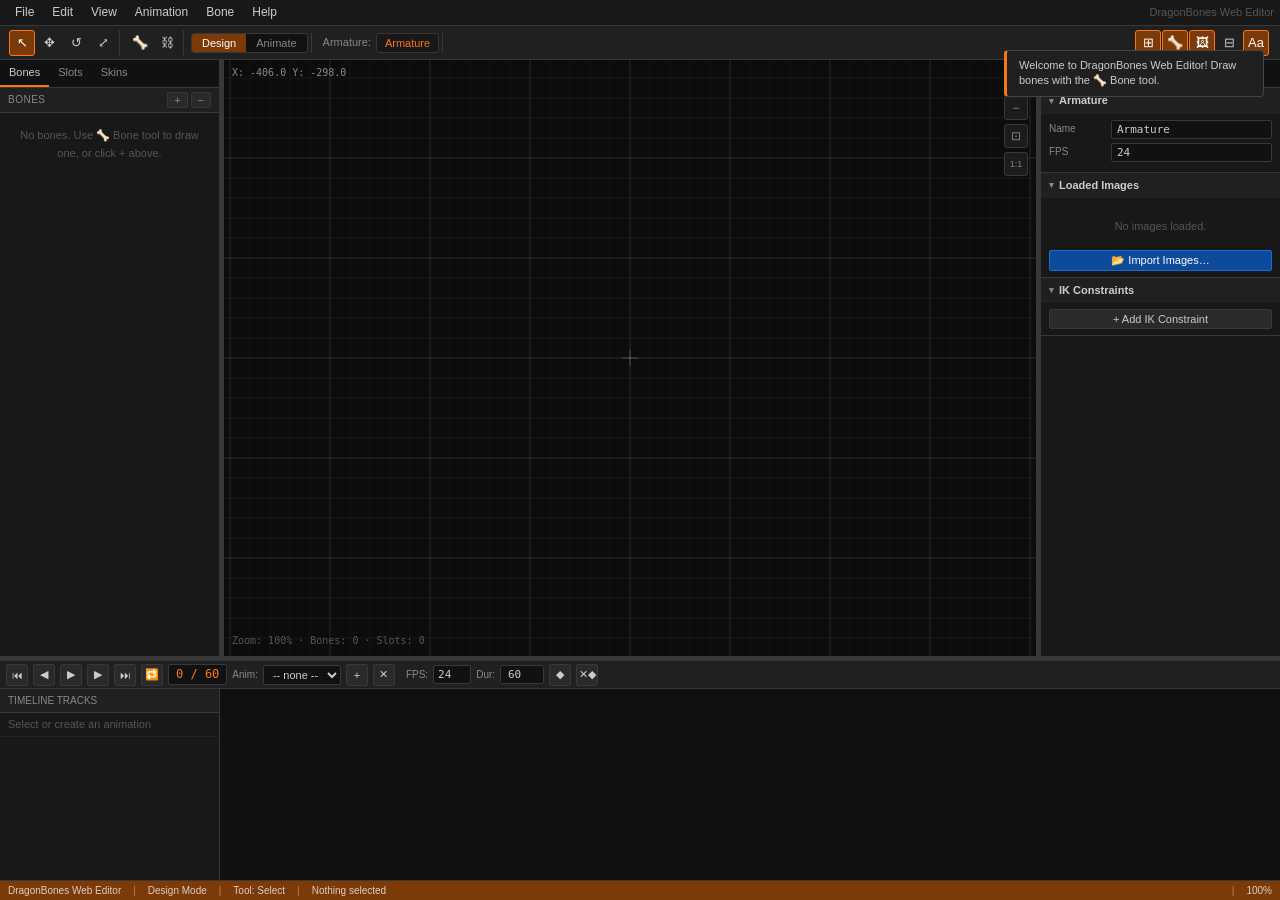
==== commit 7a0a9707: "Rename DragonBonesWebEditor.html to index.html" ====
--- a/index.html
+++ b/index.html
@@ -2,200 +2,1588 @@
 <html lang="en">
 <head>
 <meta charset="UTF-8">
-<meta name="viewport" content="width=device-width,initial-scale=1,maximum-scale=1">
-<title>SpriteSmith Studio — Pixel Editor</title>
-<link href="https://fonts.googleapis.com/css2?family=Press+Start+2P&family=Share+Tech+Mono&display=swap" rel="stylesheet">
-<link rel="stylesheet" href="style.css">
+<meta name="viewport" content="width=device-width, initial-scale=1.0">
+<title>DragonBones Web Editor</title>
+<style>
+*{margin:0;padding:0;box-sizing:border-box;user-select:none}
+:root{
+--bg0:#111;--bg1:#181818;--bg2:#202020;--bg3:#2a2a2a;--bg4:#333;
+--br:#383838;--br2:#444;
+--txt:#ccc;--txt2:#888;--txt3:#555;
+--acc:#f7761a;--acc2:#ff9840;--acc3:#7c3a08;
+--sel:#1b6bd6;--sel2:#0d4a9a;
+--bone:#ffb84d;--bones:#ff6e10;--boneh:#fff3cc;
+--kf:#ffd700;--red:#e04040;--green:#40c040;
+}
+body{background:var(--bg0);color:var(--txt);font:12px/1.4 'Segoe UI',Arial,sans-serif;overflow:hidden;width:100vw;height:100vh;display:flex;flex-direction:column}
+#loading{position:fixed;inset:0;background:var(--bg0);display:flex;flex-direction:column;align-items:center;justify-content:center;z-index:99999;gap:10px}
+.ld-logo{font-size:36px;font-weight:900;color:var(--acc);letter-spacing:4px}
+.ld-sub{font-size:12px;color:var(--txt2)}
+.ld-bar{width:220px;height:3px;background:var(--bg3);border-radius:2px;overflow:hidden}
+.ld-fill{height:100%;background:linear-gradient(90deg,var(--acc),var(--acc2));border-radius:2px;animation:lda 1s ease forwards}
+@keyframes lda{0%{width:0}60%{width:65%}100%{width:100%}}
+.hdots{display:flex;gap:5px}.hdot{width:6px;height:6px;border-radius:50%;background:var(--txt3);animation:hdp 1.2s ease infinite}
+.hdot:nth-child(2){animation-delay:.2s}.hdot:nth-child(3){animation-delay:.4s}
+@keyframes hdp{0%,80%,100%{transform:scale(.5);opacity:.3}40%{transform:scale(1);opacity:1}}
+#menubar{height:26px;background:var(--bg1);border-bottom:1px solid var(--br);display:flex;align-items:center;padding:0 6px;flex-shrink:0;z-index:200}
+.mi{padding:0 9px;height:100%;display:flex;align-items:center;cursor:pointer;font-size:12px;position:relative}
+.mi:hover,.mi.open{background:var(--bg3)}
+.mdrop{display:none;position:absolute;top:100%;left:0;background:var(--bg2);border:1px solid var(--br2);min-width:180px;z-index:9999;box-shadow:4px 8px 20px #0009}
+.mi.open .mdrop{display:block}
+.mdi{padding:5px 14px;cursor:pointer;display:flex;justify-content:space-between;gap:16px;white-space:nowrap;font-size:12px}
+.mdi:hover{background:var(--sel)}.mdi.dis{color:var(--txt3);cursor:default}
+.mdi.dis:hover{background:none}.msc{color:var(--txt3);font-size:10px}.msep{height:1px;background:var(--br);margin:3px 0}
+.atitle{margin-left:auto;font-size:11px;color:var(--txt3)}
+#toolbar{height:34px;background:var(--bg2);border-bottom:1px solid var(--br);display:flex;align-items:center;padding:0 6px;gap:2px;flex-shrink:0}
+.tbg{display:flex;align-items:center;gap:1px;padding:0 3px;border-right:1px solid var(--br);margin-right:2px}
+.tbg:last-child{border-right:none}
+.tbtn{width:26px;height:26px;background:transparent;border:1px solid transparent;border-radius:3px;color:var(--txt);cursor:pointer;display:flex;align-items:center;justify-content:center;font-size:13px;position:relative}
+.tbtn:hover{background:var(--bg4);border-color:var(--br)}.tbtn.on{background:var(--acc3);border-color:var(--acc);color:#fff}
+.tbtn[title]:hover::after{content:attr(title);position:absolute;top:calc(100% + 4px);left:50%;transform:translateX(-50%);background:var(--bg1);border:1px solid var(--br);padding:3px 7px;white-space:nowrap;font-size:10px;pointer-events:none;z-index:9999;border-radius:3px}
+.modesw{display:flex;background:var(--bg0);border:1px solid var(--br);border-radius:3px;overflow:hidden}
+.modebtn{padding:3px 10px;background:transparent;border:none;color:var(--txt2);cursor:pointer;font-size:11px;font-family:inherit}
+.modebtn:hover{color:var(--txt)}.modebtn.on{background:var(--acc3);color:#fff}
+.tblabel{font-size:11px;color:var(--txt2);padding:0 4px}
+#arm-name-btn{padding:3px 8px;background:var(--bg1);border:1px solid var(--br);border-radius:3px;color:var(--acc);font-size:11px;cursor:pointer;font-family:inherit}
+#arm-name-btn:hover{border-color:var(--acc)}
+#main{flex:1;display:flex;overflow:hidden;min-height:0}
+#hier{width:220px;background:var(--bg1);border-right:1px solid var(--br);display:flex;flex-direction:column;flex-shrink:0;overflow:hidden;min-width:120px}
+.ptabs{display:flex;background:var(--bg0);border-bottom:1px solid var(--br);flex-shrink:0}
+.ptab{padding:5px 9px;cursor:pointer;font-size:11px;color:var(--txt2);border-bottom:2px solid transparent;white-space:nowrap}
+.ptab.on{color:var(--txt);border-bottom-color:var(--acc)}.ptab:hover{color:var(--txt)}
+.phdr{padding:4px 8px;background:var(--bg2);border-bottom:1px solid var(--br);display:flex;align-items:center;justify-content:space-between;font-size:10px;color:var(--txt2);text-transform:uppercase;letter-spacing:.5px;flex-shrink:0}
+.phdrbtn{padding:1px 6px;background:var(--bg3);border:1px solid var(--br);border-radius:2px;color:var(--txt2);cursor:pointer;font-size:11px;font-family:inherit}
+.phdrbtn:hover{background:var(--bg4);color:var(--txt)}
+.pcontent{flex:1;overflow-y:auto;overflow-x:hidden}
+.pcontent::-webkit-scrollbar{width:5px}.pcontent::-webkit-scrollbar-track{background:var(--bg1)}.pcontent::-webkit-scrollbar-thumb{background:var(--br2);border-radius:3px}
+.ti{display:flex;align-items:center;padding:2px 4px;cursor:pointer;min-height:22px}
+.ti:hover{background:var(--bg3)}.ti.sel{background:var(--sel2)}.ti.sel:hover{background:var(--sel)}
+.ttog{width:12px;height:12px;display:flex;align-items:center;justify-content:center;font-size:8px;color:var(--txt2);flex-shrink:0}
+.tico{margin:0 3px;font-size:11px;flex-shrink:0}.tlabel{flex:1;font-size:11px;white-space:nowrap;overflow:hidden;text-overflow:ellipsis}
+.tvis{font-size:10px;padding:2px 3px;opacity:0;color:var(--txt2);cursor:pointer}.ti:hover .tvis{opacity:1}
+#vpwrap{flex:1;position:relative;overflow:hidden;background:#0a0a0a}
+#vp{position:absolute;top:0;left:0;display:block}
+#vpinfo{position:absolute;bottom:6px;left:8px;font-size:10px;color:var(--txt3);pointer-events:none;font-family:monospace;line-height:1.8}
+#cursor-info{position:absolute;top:6px;left:8px;font-size:10px;color:var(--txt2);pointer-events:none;font-family:monospace}
+.vpbtn{position:absolute;width:24px;height:24px;background:rgba(30,30,30,.9);border:1px solid var(--br);border-radius:3px;cursor:pointer;display:flex;align-items:center;justify-content:center;font-size:12px;color:var(--txt2)}
+.vpbtn:hover{background:var(--bg3);color:var(--txt)}
+#zoom-in{top:8px;right:8px}#zoom-out{top:36px;right:8px}#zoom-fit{top:64px;right:8px}#zoom-1{top:92px;right:8px;font-size:9px}
+#props{width:240px;background:var(--bg1);border-left:1px solid var(--br);display:flex;flex-direction:column;flex-shrink:0;overflow:hidden;min-width:160px}
+.psec{border-bottom:1px solid var(--br)}
+.pshdr{padding:5px 8px;background:var(--bg2);display:flex;align-items:center;cursor:pointer;font-size:11px;font-weight:600;color:var(--txt);gap:5px}
+.pshdr::before{content:'▾';font-size:9px;color:var(--txt2);transition:.15s;flex-shrink:0}
+.pshdr.col::before{transform:rotate(-90deg)}
+.psbody{padding:6px 8px}
+.pr{display:flex;align-items:center;margin-bottom:4px;gap:4px}
+.plabel{width:58px;color:var(--txt2);font-size:10px;flex-shrink:0}
+.pinput{flex:1;background:var(--bg0);border:1px solid var(--br);color:var(--txt);padding:2px 5px;font-size:11px;font-family:monospace;border-radius:2px;min-width:0;width:0}
+.pinput:focus{outline:none;border-color:var(--sel)}.pinput:hover{border-color:var(--br2)}
+.p2col{display:grid;grid-template-columns:1fr 1fr;gap:3px}
+.psel{flex:1;background:var(--bg0);border:1px solid var(--br);color:var(--txt);padding:2px 4px;font-size:11px;border-radius:2px;font-family:inherit}
+.psel:focus{outline:none;border-color:var(--sel)}
+.pbtn{padding:3px 10px;background:var(--bg3);border:1px solid var(--br);border-radius:2px;cursor:pointer;color:var(--txt);font-size:11px;font-family:inherit}
+.pbtn:hover{background:var(--bg4)}.pbtn.prim{background:var(--sel2);border-color:var(--sel);color:#fff}.pbtn.prim:hover{background:var(--sel)}
+.pbtn.danger{background:#5a1212;border-color:var(--red);color:#ff8888}.pbtn.danger:hover{background:#7a1818}
+.pempty{padding:14px 10px;color:var(--txt3);font-size:11px;text-align:center;line-height:1.6}
+#tlwrap{height:220px;background:var(--bg1);border-top:1px solid var(--br);display:flex;flex-direction:column;flex-shrink:0}
+#tltoolbar{height:28px;background:var(--bg2);border-bottom:1px solid var(--br);display:flex;align-items:center;padding:0 6px;gap:5px;flex-shrink:0}
+.plbtn{width:22px;height:22px;background:var(--bg3);border:1px solid var(--br);border-radius:2px;color:var(--txt);cursor:pointer;display:flex;align-items:center;justify-content:center;font-size:11px}
+.plbtn:hover{background:var(--acc3);border-color:var(--acc)}.plbtn.on{background:var(--acc3);border-color:var(--acc)}
+.fcnt{font-family:monospace;font-size:12px;color:var(--acc);background:var(--bg0);border:1px solid var(--br);padding:1px 7px;border-radius:2px;min-width:55px;text-align:center}
+.tlsel{background:var(--bg0);border:1px solid var(--br);color:var(--txt);padding:2px 5px;font-size:11px;border-radius:2px;font-family:inherit;max-width:130px}
+.tlsel:focus{outline:none;border-color:var(--sel)}
+.finput{width:38px;background:var(--bg0);border:1px solid var(--br);color:var(--txt);padding:2px 3px;font-size:11px;border-radius:2px;font-family:monospace;text-align:center}
+.finput:focus{outline:none;border-color:var(--sel)}.tltag{font-size:10px;color:var(--txt2)}
+#tlbody{flex:1;display:flex;overflow:hidden}
+#tlnames{width:220px;flex-shrink:0;border-right:1px solid var(--br);overflow-y:auto;overflow-x:hidden}
+#tlnames::-webkit-scrollbar{width:5px}#tlnames::-webkit-scrollbar-track{background:var(--bg1)}#tlnames::-webkit-scrollbar-thumb{background:var(--br2)}
+#tlcanvaswrap{flex:1;overflow:hidden;position:relative}
+#tlcanvas{position:absolute;top:0;left:0;cursor:pointer}
+.tlnrow{height:24px;display:flex;align-items:center;padding:0 6px;border-bottom:1px solid rgba(255,255,255,.04);cursor:pointer;gap:3px;flex-shrink:0}
+.tlnrow:hover{background:var(--bg3)}.tlnhdr{height:24px;background:var(--bg2);border-bottom:1px solid var(--br);flex-shrink:0}
+.splh{width:4px;cursor:col-resize;background:var(--br);flex-shrink:0}.splh:hover{background:var(--sel)}
+.splv{height:4px;cursor:row-resize;background:var(--br);flex-shrink:0}.splv:hover{background:var(--sel)}
+#statusbar{height:20px;background:var(--acc3);border-top:1px solid var(--br);display:flex;align-items:center;padding:0 8px;gap:12px;flex-shrink:0;font-size:10px;color:rgba(255,255,255,.75)}
+#statusbar .si{color:rgba(255,255,255,.4)}
+.moverlay{position:fixed;inset:0;background:rgba(0,0,0,.75);z-index:10000;display:flex;align-items:center;justify-content:center}
+.mdlg{background:var(--bg2);border:1px solid var(--br2);border-radius:6px;padding:20px;min-width:300px;max-width:90vw;box-shadow:0 12px 40px #0009}
+.mdlgtitle{font-size:14px;font-weight:600;margin-bottom:14px}
+.mfield{margin-bottom:10px}.mlabel{display:block;font-size:10px;color:var(--txt2);margin-bottom:3px;text-transform:uppercase}
+.minput{width:100%;background:var(--bg0);border:1px solid var(--br);color:var(--txt);padding:6px 8px;font-size:12px;border-radius:3px;font-family:inherit}
+.minput:focus{outline:none;border-color:var(--sel)}
+.mbtns{display:flex;justify-content:flex-end;gap:6px;margin-top:14px}
+.mbtn{padding:5px 14px;border:1px solid var(--br);border-radius:3px;cursor:pointer;font-size:12px;font-family:inherit;background:var(--bg3);color:var(--txt)}
+.mbtn:hover{background:var(--bg4)}.mbtn.prim{background:var(--sel);border-color:var(--sel);color:#fff}.mbtn.prim:hover{background:var(--sel2)}
+#ctx{position:fixed;background:var(--bg2);border:1px solid var(--br2);border-radius:4px;z-index:9999;min-width:160px;box-shadow:4px 8px 20px #0009;display:none}
+.cxi{padding:5px 13px;cursor:pointer;display:flex;align-items:center;gap:7px;font-size:11px;white-space:nowrap}
+.cxi:hover{background:var(--sel)}.cxi.dis{color:var(--txt3);cursor:default}.cxi.dis:hover{background:none}
+.cxsep{height:1px;background:var(--br);margin:2px 0}
+.toast{position:fixed;top:50px;right:16px;background:var(--bg2);border:1px solid var(--br2);border-left:3px solid var(--acc);padding:7px 12px;border-radius:4px;z-index:9999;font-size:11px;animation:tslin .2s ease;max-width:260px}
+.toast.err{border-left-color:var(--red)}.toast.ok{border-left-color:var(--green)}
+@keyframes tslin{from{transform:translateX(40px);opacity:0}to{transform:none;opacity:1}}
+::-webkit-scrollbar{width:7px;height:7px}::-webkit-scrollbar-track{background:var(--bg1)}::-webkit-scrollbar-thumb{background:var(--bg4);border-radius:4px}::-webkit-scrollbar-thumb:hover{background:var(--txt3)}::-webkit-scrollbar-corner{background:var(--bg1)}
+</style>
 </head>
 <body>
-
-<!-- HEADER -->
-<header id="hdr">
-  <div class="hdr-logo">
-    <span class="logo-name">SpriteSmith</span>
-    <span class="logo-tag">PIXEL EDITOR v7</span>
+<div id="loading">
+  <div class="ld-logo">⬡ DragonBones</div>
+  <div class="ld-sub">Web Editor &nbsp;·&nbsp; v5.5</div>
+  <div class="ld-bar"><div class="ld-fill"></div></div>
+  <div class="hdots" style="margin-top:8px"><div class="hdot"></div><div class="hdot"></div><div class="hdot"></div></div>
+</div>
+<div id="menubar">
+  <div class="mi" id="mi-file">File<div class="mdrop" id="md-file">
+    <div class="mdi" data-action="new">New Project<span class="msc">Ctrl+N</span></div>
+    <div class="mdi" data-action="open">Open…<span class="msc">Ctrl+O</span></div>
+    <div class="mdi" data-action="import-images">Import Images…</div>
+    <div class="msep"></div>
+    <div class="mdi" data-action="save">Save Project JSON<span class="msc">Ctrl+S</span></div>
+    <div class="mdi" data-action="export-json">Export DragonBones JSON</div>
+    <div class="mdi" data-action="export-atlas">Export Texture Atlas PNG</div>
+  </div></div>
+  <div class="mi" id="mi-edit">Edit<div class="mdrop" id="md-edit">
+    <div class="mdi" data-action="undo">Undo<span class="msc">Ctrl+Z</span></div>
+    <div class="mdi" data-action="redo">Redo<span class="msc">Ctrl+Y</span></div>
+    <div class="msep"></div>
+    <div class="mdi" data-action="delete">Delete Selected<span class="msc">Del</span></div>
+    <div class="mdi" data-action="duplicate">Duplicate<span class="msc">Ctrl+D</span></div>
+    <div class="msep"></div>
+    <div class="mdi" data-action="select-all">Select All<span class="msc">Ctrl+A</span></div>
+    <div class="mdi" data-action="deselect">Deselect<span class="msc">Esc</span></div>
+  </div></div>
+  <div class="mi" id="mi-view">View<div class="mdrop" id="md-view">
+    <div class="mdi" data-action="toggle-grid">Toggle Grid<span class="msc">G</span></div>
+    <div class="mdi" data-action="toggle-bones">Toggle Bones<span class="msc">B</span></div>
+    <div class="mdi" data-action="toggle-names">Toggle Names<span class="msc">N</span></div>
+    <div class="mdi" data-action="toggle-sprites">Toggle Sprites<span class="msc">S</span></div>
+    <div class="msep"></div>
+    <div class="mdi" data-action="zoom-fit">Fit to View<span class="msc">F</span></div>
+    <div class="mdi" data-action="zoom-reset">Reset Zoom<span class="msc">0</span></div>
+  </div></div>
+  <div class="mi" id="mi-anim">Animation<div class="mdrop" id="md-anim">
+    <div class="mdi" data-action="new-anim">New Animation…</div>
+    <div class="mdi" data-action="rename-anim">Rename Animation…</div>
+    <div class="mdi" data-action="delete-anim">Delete Animation</div>
+    <div class="msep"></div>
+    <div class="mdi" data-action="add-keyframe">Add Keyframe<span class="msc">K</span></div>
+    <div class="mdi" data-action="del-keyframe">Delete Keyframe</div>
+    <div class="msep"></div>
+    <div class="mdi" data-action="play">Play / Pause<span class="msc">Space</span></div>
+    <div class="mdi" data-action="stop">Stop</div>
+  </div></div>
+  <div class="mi" id="mi-bone">Bone<div class="mdrop" id="md-bone">
+    <div class="mdi" data-action="create-root-bone">Create Root Bone</div>
+    <div class="mdi" data-action="create-child-bone">Create Child Bone</div>
+    <div class="mdi" data-action="delete-bone">Delete Bone</div>
+    <div class="msep"></div>
+    <div class="mdi" data-action="create-slot">Create Slot</div>
+    <div class="mdi" data-action="assign-image">Assign Image to Slot</div>
+    <div class="msep"></div>
+    <div class="mdi" data-action="add-ik">Add IK Constraint</div>
+  </div></div>
+  <div class="mi" id="mi-help">Help<div class="mdrop" id="md-help">
+    <div class="mdi" data-action="shortcuts">Keyboard Shortcuts</div>
+    <div class="mdi" data-action="about">About</div>
+  </div></div>
+  <span class="atitle">DragonBones Web Editor</span>
+</div>
+<div id="toolbar">
+  <div class="tbg">
+    <button class="tbtn on" id="tb-select" title="Select (V)" data-tool="select">↖</button>
+    <button class="tbtn" id="tb-move" title="Move (W)" data-tool="move">✥</button>
+    <button class="tbtn" id="tb-rotate" title="Rotate (E)" data-tool="rotate">↺</button>
+    <button class="tbtn" id="tb-scale" title="Scale (R)" data-tool="scale">⤢</button>
   </div>
-  <div class="hdr-mid">
-    <label class="hdr-lbl">W <input type="number" id="cfgW" value="64" min="8" max="256" step="8"></label>
-    <label class="hdr-lbl">H <input type="number" id="cfgH" value="64" min="8" max="256" step="8"></label>
-    <button class="btn btn-ghost btn-sm" id="newBtn">✦ New</button>
-    <label class="btn btn-ghost btn-sm" title="Import image as first frame">
-      ⬆ Import <input type="file" id="importFile" accept="image/*" hidden>
-    </label>
-    <label class="btn btn-ghost btn-sm" title="Load saved project">
-      📂 Load <input type="file" id="loadFile" accept=".sss" hidden>
-    </label>
-    <button class="btn btn-ghost btn-sm" id="saveProjectBtn">💾 Save</button>
+  <div class="tbg">
+    <button class="tbtn" id="tb-bone" title="Create Bone (A)" data-tool="bone">🦴</button>
+    <button class="tbtn" id="tb-ik" title="IK Tool (I)" data-tool="ik">⛓</button>
   </div>
-  <div class="hdr-right">
-    <button class="btn btn-amber btn-sm" id="exportBtn">↓ Export PNG</button>
-    <button class="btn btn-amber btn-sm" id="exportJsonBtn">↓ Export JSON</button>
+  <div class="tbg">
+    <div class="modesw">
+      <button class="modebtn on" id="mode-design">Design</button>
+      <button class="modebtn" id="mode-anim">Animate</button>
+    </div>
   </div>
-</header>
-
-<div id="layout">
-
-  <!-- LEFT TOOLBAR -->
-  <aside id="toolpanel">
-    <div class="tool-section">
-      <div class="tool-grid" id="toolGrid">
-        <button class="tool-btn active" data-tool="pencil" title="Pencil (B)">✏</button>
-        <button class="tool-btn" data-tool="eraser"  title="Eraser (E)">◻</button>
-        <button class="tool-btn" data-tool="fill"    title="Fill (F)">🪣</button>
-        <button class="tool-btn" data-tool="picker"  title="Eyedropper (I)">💉</button>
-        <button class="tool-btn" data-tool="rect"    title="Rectangle (R)">▭</button>
-        <button class="tool-btn" data-tool="move"    title="Move (M)">✥</button>
-        <button class="tool-btn" data-tool="select"  title="Select (S)">⬚</button>
-        <button class="tool-btn" data-tool="line"    title="Line (L)">╱</button>
+  <div class="tbg">
+    <span class="tblabel">Armature:</span>
+    <button id="arm-name-btn">Armature</button>
+  </div>
+  <div class="tbg" style="margin-left:auto">
+    <button class="tbtn on" id="tb-grid" title="Toggle Grid (G)">⊞</button>
+    <button class="tbtn on" id="tb-showbones" title="Toggle Bones (B)">🦴</button>
+    <button class="tbtn on" id="tb-showsprites" title="Toggle Sprites (S)">🖼</button>
+    <button class="tbtn" id="tb-snap" title="Snap to Grid">⊟</button>
+    <button class="tbtn on" id="tb-names" title="Toggle Names (N)">Aa</button>
+  </div>
+</div>
+<div id="main">
+  <div id="hier">
+    <div class="ptabs">
+      <div class="ptab on" data-htab="bones">Bones</div>
+      <div class="ptab" data-htab="slots">Slots</div>
+      <div class="ptab" data-htab="skins">Skins</div>
+    </div>
+    <div class="phdr">
+      <span id="htab-label">Bones</span>
+      <div style="display:flex;gap:3px">
+        <button class="phdrbtn" id="hier-add-btn" title="Add">+</button>
+        <button class="phdrbtn" id="hier-del-btn" title="Delete">−</button>
       </div>
     </div>
-
-    <div class="tool-section">
-      <div class="color-swatches">
-        <div id="primarySwatch"   class="swatch swatch-primary" title="Primary colour (click to change)"></div>
-        <div id="secondarySwatch" class="swatch swatch-secondary" title="Secondary colour (right-click canvas)"></div>
-        <button class="swatch-swap" id="swapColors" title="Swap colours (X)">⇄</button>
-      </div>
-      <input type="color" id="colorPicker" value="#ffffff" style="display:none">
-      <input type="color" id="colorPicker2" value="#000000" style="display:none">
-    </div>
-
-    <div class="tool-section">
-      <div class="palette-grid" id="paletteGrid"></div>
-      <div class="palette-actions">
-        <button class="btn btn-ghost btn-xs" id="addPaletteColor">+</button>
-        <button class="btn btn-ghost btn-xs" id="clearPalette">✕</button>
-      </div>
-    </div>
-
-    <div class="tool-section">
-      <div class="ctl-row">
-        <span class="ctl-lbl">SIZE</span>
-        <select id="brushSize" class="sel-sm">
-          <option value="1" selected>1px</option>
-          <option value="2">2px</option>
-          <option value="3">3px</option>
-          <option value="4">4px</option>
-        </select>
-      </div>
-      <div class="ctl-row">
-        <span class="ctl-lbl">ZOOM</span>
-        <div class="zoom-btns">
-          <button class="btn btn-ghost btn-xs" id="zoomOut">−</button>
-          <span id="zoomLabel">8×</span>
-          <button class="btn btn-ghost btn-xs" id="zoomIn">+</button>
-        </div>
-      </div>
-      <div class="ctl-row">
-        <span class="ctl-lbl">GRID</span>
-        <label class="toggle-label">
-          <input type="checkbox" id="showGrid" checked>
-          <span class="toggle-track"></span>
-        </label>
-      </div>
-    </div>
-
-    <div class="tool-section">
-      <div class="shortcut-hint">B pencil · E erase<br>F fill · I pick<br>R rect · L line<br>M move · X swap<br>Z undo · [ ] brush</div>
-    </div>
-  </aside>
-
-  <!-- EDITOR AREA -->
-  <div id="editorArea">
-
-    <!-- CANVAS WRAPPER -->
-    <div id="canvasWrap">
-      <canvas id="editorCanvas"></canvas>
-    </div>
-
-    <!-- FRAME STRIP -->
-    <div id="frameStrip">
-      <div id="frameList"></div>
-      <div id="frameActions">
-        <button class="btn btn-ghost btn-xs" id="addFrame"  title="Add blank frame">+ Frame</button>
-        <button class="btn btn-ghost btn-xs" id="dupFrame"  title="Duplicate current frame">⊕ Dup</button>
-        <button class="btn btn-ghost btn-xs" id="delFrame"  title="Delete current frame">✕ Del</button>
-        <button class="btn btn-ghost btn-xs" id="moveLeft"  title="Move frame left">◀</button>
-        <button class="btn btn-ghost btn-xs" id="moveRight" title="Move frame right">▶</button>
-      </div>
-    </div>
-
+    <div class="pcontent" id="hier-content"></div>
   </div>
-
-  <!-- RIGHT PANEL: Preview + Onion -->
-  <aside id="previewPanel">
-
-    <div class="panel-sect">
-      <div class="panel-hdr-sm">ANIMATION PREVIEW</div>
-      <div id="previewWrap">
-        <canvas id="previewCanvas" width="128" height="128"></canvas>
-      </div>
-      <div class="preview-controls">
-        <button class="btn btn-ghost btn-xs" id="playBtn">▶ Play</button>
-        <label class="ctl-lbl">FPS
-          <input type="number" id="fpsInput" value="8" min="1" max="60" style="width:36px">
-        </label>
-      </div>
-    </div>
-
-    <div class="panel-sect">
-      <div class="panel-hdr-sm">ONION SKIN</div>
-      <label class="toggle-label">
-        <input type="checkbox" id="onionToggle">
-        <span class="toggle-track"></span>
-        <span style="font-size:9px;color:var(--txt2);margin-left:4px">Enable</span>
-      </label>
-      <div class="ctl-row">
-        <span class="ctl-lbl">PREV</span>
-        <input type="range" id="onionPrev" class="slider-sm" min="0" max="3" step="1" value="1">
-        <span id="onionPrevVal" class="ctl-accent">1</span>
-      </div>
-      <div class="ctl-row">
-        <span class="ctl-lbl">OPACITY</span>
-        <input type="range" id="onionOpacity" class="slider-sm" min="10" max="70" step="5" value="35">
-        <span id="onionOpacityVal" class="ctl-accent">35%</span>
-      </div>
-    </div>
-
-    <div class="panel-sect">
-      <div class="panel-hdr-sm">FRAME INFO</div>
-      <div id="frameInfo" class="frame-info-text">Frame 1 / 1</div>
-      <div id="cursorInfo" class="frame-info-text">—</div>
-    </div>
-
-    <div class="panel-sect">
-      <div class="panel-hdr-sm">SPRITE SHEET</div>
-      <div class="ctl-row">
-        <span class="ctl-lbl">LAYOUT</span>
-        <select id="sheetLayout" class="sel-sm">
-          <option value="horizontal">Strip</option>
-          <option value="grid">Grid</option>
-        </select>
-      </div>
-      <div class="sheet-preview-wrap">
-        <canvas id="sheetThumb"></canvas>
-      </div>
-    </div>
-
-  </aside>
-</div>
-
-<div id="toast" class="toast"></div>
-
-<!-- MODAL: New sprite -->
-<div id="modal" class="modal hidden">
-  <div class="modal-box">
-    <div class="modal-ttl">New Sprite</div>
-    <label>Width (px) <input type="number" id="mW" value="64" min="8" max="512"></label>
-    <label>Height (px) <input type="number" id="mH" value="64" min="8" max="512"></label>
-    <label>Frames <input type="number" id="mF" value="1" min="1" max="64"></label>
-    <div class="modal-btns">
-      <button class="btn btn-ghost" id="modalCancel">Cancel</button>
-      <button class="btn btn-primary" id="modalOk">Create</button>
-    </div>
+  <div class="splh" id="spl-hier"></div>
+  <div id="vpwrap">
+    <canvas id="vp"></canvas>
+    <div id="vpinfo"></div>
+    <div id="cursor-info"></div>
+    <button class="vpbtn" id="zoom-in" title="Zoom In (+)">+</button>
+    <button class="vpbtn" id="zoom-out" title="Zoom Out (-)">−</button>
+    <button class="vpbtn" id="zoom-fit" title="Fit to View (F)">⊡</button>
+    <button class="vpbtn" id="zoom-1" title="Reset Zoom (0)">1:1</button>
+  </div>
+  <div class="splh" id="spl-props"></div>
+  <div id="props">
+    <div class="ptabs"><div class="ptab on">Properties</div></div>
+    <div class="pcontent" id="props-content" style="overflow-y:auto"></div>
   </div>
 </div>
-
-<script type="module" src="app.js"></script>
+<div class="splv" id="spl-tl"></div>
+<div id="tlwrap">
+  <div id="tltoolbar">
+    <button class="plbtn" id="btn-tostart" title="To Start (Home)">⏮</button>
+    <button class="plbtn" id="btn-prev" title="Prev Frame (,)">◀</button>
+    <button class="plbtn" id="btn-play" title="Play/Pause (Space)">▶</button>
+    <button class="plbtn" id="btn-next" title="Next Frame (.)">▶</button>
+    <button class="plbtn" id="btn-toend" title="To End (End)">⏭</button>
+    <button class="plbtn" id="btn-loop" title="Loop">🔁</button>
+    <div class="fcnt" id="frame-cnt">0 / 60</div>
+    <span class="tltag">Anim:</span>
+    <select class="tlsel" id="anim-select"></select>
+    <button class="plbtn" id="btn-new-anim" title="New Animation">+</button>
+    <button class="plbtn" id="btn-del-anim" title="Delete Animation">✕</button>
+    <span class="tltag" style="margin-left:6px">FPS:</span>
+    <input class="finput" id="fps-input" type="number" value="24" min="1" max="120">
+    <span class="tltag">Dur:</span>
+    <input class="finput" id="dur-input" type="number" value="60" min="1" max="9999" style="width:44px">
+    <button class="plbtn" id="btn-add-kf" title="Add Keyframe (K)">◆</button>
+    <button class="plbtn" id="btn-del-kf" title="Delete Keyframe">✕◆</button>
+  </div>
+  <div id="tlbody">
+    <div id="tlnames"><div class="tlnhdr tlnrow" style="cursor:default;padding:0 8px"><span style="font-size:10px;color:var(--txt2)">TIMELINE TRACKS</span></div></div>
+    <div id="tlcanvaswrap"><canvas id="tlcanvas"></canvas></div>
+  </div>
+</div>
+<div id="statusbar">
+  <span>DragonBones Web Editor</span><span class="si">|</span>
+  <span id="sb-mode">Design Mode</span><span class="si">|</span>
+  <span id="sb-tool">Tool: Select</span><span class="si">|</span>
+  <span id="sb-sel">Nothing selected</span>
+  <span class="si" style="margin-left:auto">|</span>
+  <span id="sb-zoom">100%</span>
+</div>
+<div id="ctx"></div>
+<input type="file" id="file-json" accept=".json" style="display:none">
+<input type="file" id="file-images" accept="image/*" multiple style="display:none">
+<script>
+// ══════════════════════════════════════════════════════
+// DragonBones Web Editor — Full Engine
+// ══════════════════════════════════════════════════════
+const D2R = Math.PI/180, R2D = 180/Math.PI;
+const DB_VER = '5.5';
+const DEFAULT_FPS = 24, DEFAULT_DUR = 60, DEFAULT_LEN = 80;
+const BONE_R=7, TIP_R=5, GRID=20, MAX_Z=16, MIN_Z=0.05;
+const TOOL = {SEL:'select',MOVE:'move',ROT:'rotate',SCL:'scale',BONE:'bone',IK:'ik'};
+const MODE = {DESIGN:'design',ANIM:'animation'};
+
+/* ── ID generator ── */
+let _id=1;
+const uid=p=>`${p||'o'}${_id++}`;
+
+/* ── 2D Matrix ── */
+class M2{
+  constructor(a=1,b=0,c=0,d=1,e=0,f=0){this.a=a;this.b=b;this.c=c;this.d=d;this.e=e;this.f=f}
+  static id(){return new M2()}
+  static fromBone(b){const r=b.rotation*D2R,c=Math.cos(r),s=Math.sin(r);return new M2(b.scaleX*c,b.scaleX*s,-b.scaleY*s,b.scaleY*c,b.x,b.y)}
+  mul(o){return new M2(this.a*o.a+this.c*o.b,this.b*o.a+this.d*o.b,this.a*o.c+this.c*o.d,this.b*o.c+this.d*o.d,this.a*o.e+this.c*o.f+this.e,this.b*o.e+this.d*o.f+this.f)}
+  pt(x,y){return{x:this.a*x+this.c*y+this.e,y:this.b*x+this.d*y+this.f}}
+  get rot(){return Math.atan2(this.b,this.a)*R2D}
+  get sx(){return Math.sqrt(this.a*this.a+this.b*this.b)}
+  get sy(){return Math.sqrt(this.c*this.c+this.d*this.d)}
+}
+
+/* ── Data Model ── */
+class Bone{
+  constructor(name='bone',parentId=null){this.id=uid('b');this.name=name;this.parentId=parentId;this.x=0;this.y=0;this.rotation=0;this.scaleX=1;this.scaleY=1;this.length=DEFAULT_LEN;this.visible=true;this.locked=false;this.color=null}
+}
+class Slot{
+  constructor(name='slot',boneId=null){this.id=uid('s');this.name=name;this.boneId=boneId;this.displayIndex=0;this.z=0;this.visible=true;this.color={a:255,r:255,g:255,b:255};this.blendMode='normal'}
+}
+class Display{
+  constructor(name='',type='image'){this.name=name;this.type=type;this.path=name;this.width=100;this.height=100;this.pivotX=0.5;this.pivotY=0.5;this.x=0;this.y=0;this.rotation=0;this.scaleX=1;this.scaleY=1;this.imageDataURL=null;this._img=null}
+  async loadURL(url){this.imageDataURL=url;return new Promise(r=>{const i=new Image();i.onload=()=>{this._img=i;this.width=i.naturalWidth;this.height=i.naturalHeight;r(i)};i.src=url})}
+}
+class Skin{
+  constructor(name='default'){this.name=name;this.slots={}}
+  ensure(id){if(!this.slots[id])this.slots[id]=[];return this.slots[id]}
+  displays(id){return this.slots[id]||[]}
+  add(slotId,d){const a=this.ensure(slotId);a.push(d);return a.length-1}
+  remove(id){delete this.slots[id]}
+}
+class IKConstraint{
+  constructor(name='ik'){this.id=uid('ik');this.name=name;this.target=null;this.bones=[];this.weight=1;this.bendPos=true}
+}
+
+class BoneTrack{
+  constructor(id){this.boneId=id;this.tf=[];this.rf=[];this.sf=[]}// translate, rotate, scale frames
+  set(kind,time,vals,ease=0){const a=this[kind],e=a.find(k=>k.time===time);if(e)Object.assign(e,{...vals,tweenEasing:ease});else{a.push({time,...vals,tweenEasing:ease});a.sort((a,b)=>a.time-b.time)}}
+  remove(kind,time){this[kind]=this[kind].filter(k=>k.time!==time)}
+  hasAny(){return this.tf.length||this.rf.length||this.sf.length}
+  allTimes(){const s=new Set();[...this.tf,...this.rf,...this.sf].forEach(k=>s.add(k.time));return[...s].sort((a,b)=>a-b)}
+  framesAt(t){return{t:this.tf.find(k=>k.time===t),r:this.rf.find(k=>k.time===t),s:this.sf.find(k=>k.time===t)}}
+  eval(frame){return{x:this._lerp(this.tf,'x',0,frame),y:this._lerp(this.tf,'y',0,frame),rotation:this._lerp(this.rf,'rotation',0,frame),scaleX:this._lerp(this.sf,'scaleX',1,frame),scaleY:this._lerp(this.sf,'scaleY',1,frame)}}
+  _lerp(arr,prop,def,frame){
+    if(!arr.length)return null;
+    if(frame<=arr[0].time)return arr[0][prop]??def;
+    if(frame>=arr[arr.length-1].time)return arr[arr.length-1][prop]??def;
+    for(let i=0;i<arr.length-1;i++){if(frame>=arr[i].time&&frame<arr[i+1].time){
+      const t=(frame-arr[i].time)/(arr[i+1].time-arr[i].time);
+      const et=easeT(t,arr[i].tweenEasing);
+      const va=arr[i][prop]??def,vb=arr[i+1][prop]??def;
+      return va+(vb-va)*et;
+    }}return def;
+  }
+}
+class SlotTrack{
+  constructor(id){this.slotId=id;this.df=[];this.cf=[]}// display, color frames
+  set(kind,time,vals){const a=this[kind],e=a.find(k=>k.time===time);if(e)Object.assign(e,vals);else{a.push({time,...vals});a.sort((a,b)=>a.time-b.time)}}
+  remove(kind,time){this[kind]=this[kind].filter(k=>k.time!==time)}
+  hasAny(){return this.df.length||this.cf.length}
+  allTimes(){const s=new Set();[...this.df,...this.cf].forEach(k=>s.add(k.time));return[...s].sort((a,b)=>a-b)}
+}
+class Animation{
+  constructor(name='animation',fps=DEFAULT_FPS){this.name=name;this.frameRate=fps;this.duration=DEFAULT_DUR;this.loop=0;this.bt={};this.st={}}
+  boneTrack(id){if(!this.bt[id])this.bt[id]=new BoneTrack(id);return this.bt[id]}
+  slotTrack(id){if(!this.st[id])this.st[id]=new SlotTrack(id);return this.st[id]}
+  eval(boneId,frame){const t=this.bt[boneId];return t?t.eval(frame):{x:null,y:null,rotation:null,scaleX:null,scaleY:null}}
+  hasKF(boneId,frame){const t=this.bt[boneId];if(!t)return false;return t.allTimes().includes(Math.round(frame))}
+}
+class Armature{
+  constructor(name='Armature'){this.id=uid('arm');this.name=name;this.frameRate=DEFAULT_FPS;this.bones=[];this.slots=[];this.skins=[new Skin('default')];this.animations={};this.ik=[]}
+  get skin(){return this.skins[0]}
+  bone(id){return this.bones.find(b=>b.id===id)}
+  boneByName(n){return this.bones.find(b=>b.name===n)}
+  slot(id){return this.slots.find(s=>s.id===id)}
+  slotByName(n){return this.slots.find(s=>s.name===n)}
+  roots(){return this.bones.filter(b=>!b.parentId)}
+  children(pid){return this.bones.filter(b=>b.parentId===pid)}
+  allDesc(id){const r=[],q=[id];while(q.length){const p=q.shift();this.children(p).forEach(c=>{r.push(c.id);q.push(c.id)})}return r}
+  addBone(b){this.bones.push(b);return b}
+  removeBone(id){const b=this.bone(id);if(!b)return;this.children(id).forEach(c=>c.parentId=b.parentId);this.slots.filter(s=>s.boneId===id).forEach(s=>this.removeSlot(s.id));this.bones=this.bones.filter(b=>b.id!==id);Object.values(this.animations).forEach(a=>{delete a.bt[id]})}
+  addSlot(s){this.slots.push(s);this.skin.ensure(s.id);return s}
+  removeSlot(id){this.slots=this.slots.filter(s=>s.id!==id);this.skins.forEach(sk=>sk.remove(id));Object.values(this.animations).forEach(a=>{delete a.st[id]})}
+  worldMat(boneId,as=null){
+    const chain=[];let cur=this.bone(boneId);
+    while(cur){chain.unshift(cur);cur=cur.parentId?this.bone(cur.parentId):null}
+    let m=M2.id();
+    for(const b of chain){
+      let bx=b.x,by=b.y,br=b.rotation,bsx=b.scaleX,bsy=b.scaleY;
+      if(as){const ev=as.anim.eval(b.id,as.frame);if(ev.x!=null)bx+=ev.x;if(ev.y!=null)by+=ev.y;if(ev.rotation!=null)br+=ev.rotation;if(ev.scaleX!=null)bsx*=ev.scaleX;if(ev.scaleY!=null)bsy*=ev.scaleY}
+      const r=br*D2R,c=Math.cos(r),s=Math.sin(r);
+      m=m.mul(new M2(bsx*c,bsx*s,-bsy*s,bsy*c,bx,by));
+    }
+    return m;
+  }
+}
+class Project{
+  constructor(name='NewProject'){this.name=name;this.version=DB_VER;this.armatures=[new Armature('Armature')]}
+  get arm(){return this.armatures[0]}
+}
+
+function easeT(t,ease){
+  if(ease===null||ease===undefined)return Math.round(t);
+  if(ease===0)return t;
+  if(ease===1)return t*t*(3-2*t);
+  if(ease===2)return t<0.5?2*t*t:1-2*(1-t)*(1-t);
+  return t;
+}
+
+/* ── State ── */
+const S={
+  proj:new Project(),arm:null,
+  selBones:[],selSlot:null,
+  anim:null,frame:0,playing:false,loop:true,speed:1,
+  tool:TOOL.SEL,mode:MODE.DESIGN,
+  vp:{x:0,y:0,scale:1,w:800,h:600},
+  boneCreate:{active:false,parentId:null,sx:0,sy:0},
+  drag:{active:false,type:null,sx:0,sy:0,ox:0,oy:0,orig:{},panX:0,panY:0,vpX:0,vpY:0},
+  ui:{grid:true,bones:true,sprites:true,names:true,snap:false,hierTab:'bones'},
+  imgs:{},  // name->{url,img,w,h}
+  hist:[],hIdx:-1
+};
+S.arm=S.proj.arm;
+
+/* ── Viewport helpers ── */
+const VP={
+  toW(cx,cy){return{x:(cx-S.vp.x)/S.vp.scale,y:(cy-S.vp.y)/S.vp.scale}},
+  toC(wx,wy){return{x:wx*S.vp.scale+S.vp.x,y:wy*S.vp.scale+S.vp.y}},
+  snap(v){return S.ui.snap?Math.round(v/GRID)*GRID:v}
+};
+function animState(){return(S.mode===MODE.ANIM&&S.anim)?{anim:S.anim,frame:S.frame}:null}
+
+/* ── Canvas ── */
+const cvs=document.getElementById('vp'), ctx=cvs.getContext('2d');
+const tlc=document.getElementById('tlcanvas'), tlx=tlc.getContext('2d');
+function resize(){
+  const w=document.getElementById('vpwrap');S.vp.w=w.clientWidth;S.vp.h=w.clientHeight;cvs.width=S.vp.w;cvs.height=S.vp.h;
+  const tw=document.getElementById('tlcanvaswrap');tlc.width=tw.clientWidth||600;tlc.height=tw.clientHeight||196;
+}
+
+/* ── History ── */
+function saveHist(){
+  const s=JSON.stringify(exportRaw());
+  S.hist=S.hist.slice(0,S.hIdx+1);S.hist.push(s);if(S.hist.length>80)S.hist.shift();S.hIdx=S.hist.length-1;
+}
+function undo(){if(S.hIdx<=0)return;S.hIdx--;importRaw(JSON.parse(S.hist[S.hIdx]));fullRefresh();toast('Undo')}
+function redo(){if(S.hIdx>=S.hist.length-1)return;S.hIdx++;importRaw(JSON.parse(S.hist[S.hIdx]));fullRefresh();toast('Redo')}
+function fullRefresh(){renderHier();updateProps();render();renderTL();refreshAnimSel()}
+
+/* ── Toast notifications ── */
+let _toastTimer=null;
+function toast(msg,type=''){
+  const t=document.querySelector('.toast');if(t)t.remove();
+  const d=document.createElement('div');d.className='toast '+(type||'');d.textContent=msg;
+  document.body.appendChild(d);clearTimeout(_toastTimer);
+  _toastTimer=setTimeout(()=>d.remove(),2500);
+}
+
+/* ── RENDER ── */
+let _mouse={x:0,y:0};
+function render(){
+  const c=ctx,W=S.vp.w,H=S.vp.h,sc=S.vp.scale,ox=S.vp.x,oy=S.vp.y;
+  c.clearRect(0,0,W,H);
+  c.fillStyle='#0c0c0c';c.fillRect(0,0,W,H);
+  // Grid
+  if(S.ui.grid){
+    const gs=GRID*sc,mgs=gs*5;
+    for(let x=(ox%gs+gs)%gs;x<W;x+=gs){c.strokeStyle='rgba(255,255,255,.04)';c.lineWidth=1;c.beginPath();c.moveTo(x,0);c.lineTo(x,H);c.stroke()}
+    for(let y=(oy%gs+gs)%gs;y<H;y+=gs){c.strokeStyle='rgba(255,255,255,.04)';c.lineWidth=1;c.beginPath();c.moveTo(0,y);c.lineTo(W,y);c.stroke()}
+    for(let x=(ox%mgs+mgs)%mgs;x<W;x+=mgs){c.strokeStyle='rgba(255,255,255,.09)';c.lineWidth=1;c.beginPath();c.moveTo(x,0);c.lineTo(x,H);c.stroke()}
+    for(let y=(oy%mgs+mgs)%mgs;y<H;y+=mgs){c.strokeStyle='rgba(255,255,255,.09)';c.lineWidth=1;c.beginPath();c.moveTo(0,y);c.lineTo(W,y);c.stroke()}
+    const o0=VP.toC(0,0);c.strokeStyle='rgba(255,255,255,.22)';c.lineWidth=1;
+    c.beginPath();c.moveTo(o0.x-8,o0.y);c.lineTo(o0.x+8,o0.y);c.stroke();
+    c.beginPath();c.moveTo(o0.x,o0.y-8);c.lineTo(o0.x,o0.y+8);c.stroke();
+  }
+  const as=animState(),arm=S.arm;
+  // Sprites
+  if(S.ui.sprites){
+    const sorted=[...arm.slots].sort((a,b)=>a.z-b.z);
+    for(const slot of sorted){
+      if(!slot.visible)continue;
+      const bone=arm.bone(slot.boneId);if(!bone)continue;
+      const dsps=arm.skin.displays(slot.id);
+      const disp=dsps[slot.displayIndex];if(!disp||!disp._img)continue;
+      const wm=arm.worldMat(bone.id,as);
+      const dr=disp.rotation*D2R,dc=Math.cos(dr),ds_=Math.sin(dr);
+      const dm=new M2(disp.scaleX*dc,disp.scaleX*ds_,-disp.scaleY*ds_,disp.scaleY*dc,disp.x,disp.y);
+      const fm=wm.mul(dm);
+      c.save();
+      c.globalAlpha=slot.color.a/255;
+      c.transform(fm.a*sc,fm.b*sc,fm.c*(-sc),fm.d*(-sc),fm.e*sc+ox,fm.f*sc+oy);
+      // Actually use standard canvas transform
+      c.restore();
+      c.save();
+      c.setTransform(fm.a*sc,fm.b*sc,-fm.c*sc,-fm.d*sc,fm.e*sc+ox,fm.f*sc+oy);
+      c.globalAlpha=slot.color.a/255;
+      const pw=disp.width,ph=disp.height,px=disp.pivotX*pw,py=disp.pivotY*ph;
+      if(S.selSlot===slot.id){c.strokeStyle='#4af';c.lineWidth=2/sc;c.strokeRect(-px,-py,pw,ph)}
+      c.drawImage(disp._img,-px,-py,pw,ph);
+      c.restore();
+    }
+  }
+  // Bones
+  if(S.ui.bones){arm.bones.forEach(b=>{if(b.visible)drawBone(c,b,as)})}
+  // IK
+  arm.ik.forEach(ik=>drawIK(c,ik,as));
+  // Bone creation preview
+  if(S.boneCreate.active){
+    const s=VP.toC(S.boneCreate.sx,S.boneCreate.sy);
+    c.save();c.strokeStyle='rgba(255,180,80,.6)';c.lineWidth=2;c.setLineDash([5,4]);
+    c.beginPath();c.moveTo(s.x,s.y);c.lineTo(_mouse.x,_mouse.y);c.stroke();c.setLineDash([]);
+    c.beginPath();c.arc(s.x,s.y,5,0,Math.PI*2);c.fillStyle='rgba(255,180,80,.8)';c.fill();c.restore();
+  }
+  // Update UI text
+  const wp=VP.toW(_mouse.x,_mouse.y);
+  document.getElementById('vpinfo').textContent=`Zoom: ${Math.round(S.vp.scale*100)}%  ·  Bones: ${arm.bones.length}  ·  Slots: ${arm.slots.length}`;
+  document.getElementById('cursor-info').textContent=`X: ${wp.x.toFixed(1)}   Y: ${wp.y.toFixed(1)}`;
+  document.getElementById('sb-zoom').textContent=Math.round(S.vp.scale*100)+'%';
+}
+
+function drawBone(c,bone,as){
+  const arm=S.arm,wm=arm.worldMat(bone.id,as);
+  const orig=VP.toC(wm.e,wm.f),tip0=wm.pt(bone.length,0),tip=VP.toC(tip0.x,tip0.y);
+  const isSel=S.selBones.includes(bone.id),sc=S.vp.scale;
+  const dx=tip.x-orig.x,dy=tip.y-orig.y,len=Math.sqrt(dx*dx+dy*dy);
+  c.save();
+  if(len>2){
+    const nx=-dy/len,ny=dx/len,rw=8*sc,tw=2*sc;
+    c.beginPath();
+    c.moveTo(orig.x+nx*rw,orig.y+ny*rw);c.lineTo(tip.x+nx*tw,tip.y+ny*tw);
+    c.lineTo(tip.x-nx*tw,tip.y-ny*tw);c.lineTo(orig.x-nx*rw,orig.y-ny*rw);c.closePath();
+    const g=c.createLinearGradient(orig.x,orig.y,tip.x,tip.y);
+    if(isSel){g.addColorStop(0,'rgba(255,80,10,.92)');g.addColorStop(1,'rgba(255,180,40,.55)')}
+    else{g.addColorStop(0,'rgba(255,175,60,.88)');g.addColorStop(1,'rgba(255,200,100,.38)')}
+    c.fillStyle=g;c.fill();c.strokeStyle=isSel?'#ff7020':'rgba(255,170,50,.7)';c.lineWidth=1;c.stroke();
+    // Tip
+    c.beginPath();c.arc(tip.x,tip.y,(isSel?TIP_R+2:TIP_R)*sc,0,Math.PI*2);
+    c.fillStyle=isSel?'#ff8030':'rgba(255,180,70,.8)';c.fill();c.strokeStyle='#111';c.lineWidth=1;c.stroke();
+  }
+  // Root circle
+  c.beginPath();c.arc(orig.x,orig.y,(isSel?BONE_R+2:BONE_R)*sc,0,Math.PI*2);
+  c.fillStyle=isSel?'#ff6010':bone.color||'#ffcc55';c.fill();c.strokeStyle='#111';c.lineWidth=1.5;c.stroke();
+  // Rotation ring when rotate tool selected
+  if(isSel&&S.tool===TOOL.ROT){c.beginPath();c.arc(orig.x,orig.y,(BONE_R+11)*sc,0,Math.PI*2);c.strokeStyle='rgba(100,200,255,.5)';c.lineWidth=1.5;c.stroke()}
+  // Name
+  if(S.ui.names&&sc>0.35){
+    const mx=(orig.x+tip.x)/2,my=(orig.y+tip.y)/2;
+    c.font=`${Math.max(9,11*sc)}px Segoe UI,Arial`;c.fillStyle=isSel?'#fff':'rgba(255,255,255,.6)';
+    c.textAlign='center';c.textBaseline='middle';c.fillText(bone.name,mx,my-(13*sc));
+  }
+  c.restore();
+}
+
+function drawIK(c,ik,as){
+  if(!ik.bones.length)return;
+  const arm=S.arm;
+  const pts=ik.bones.map(id=>{const wm=arm.worldMat(id,as);return VP.toC(wm.e,wm.f)});
+  c.save();c.strokeStyle='rgba(80,200,255,.5)';c.lineWidth=1.5;c.setLineDash([3,3]);
+  c.beginPath();pts.forEach((p,i)=>i?c.lineTo(p.x,p.y):c.moveTo(p.x,p.y));c.stroke();c.setLineDash([]);
+  if(ik.target){const wm=arm.worldMat(ik.target,as);const tc=VP.toC(wm.e,wm.f);c.beginPath();c.arc(tc.x,tc.y,5,0,Math.PI*2);c.fillStyle='rgba(80,200,255,.7)';c.fill()}
+  c.restore();
+}
+
+/* ── Timeline render ── */
+function renderTL(){
+  renderTLLabels();renderTLCanvas();
+}
+function tlRows(){
+  if(!S.anim)return[];
+  const rows=[];
+  S.arm.bones.forEach(b=>rows.push({type:'bone',id:b.id,name:b.name}));
+  S.arm.slots.forEach(s=>rows.push({type:'slot',id:s.id,name:s.name}));
+  return rows;
+}
+function renderTLLabels(){
+  const cont=document.getElementById('tlnames'),rows=tlRows();
+  cont.innerHTML='<div class="tlnhdr tlnrow" style="cursor:default;padding:0 8px"><span style="font-size:10px;color:var(--txt2)">TIMELINE TRACKS</span></div>';
+  if(!S.anim){const d=document.createElement('div');d.className='tlnrow';d.style.cssText='color:var(--txt3);font-size:11px;padding:6px 8px';d.textContent='Select or create an animation';cont.appendChild(d);return}
+  rows.forEach(row=>{
+    const hasKF=row.type==='bone'?(S.anim.bt[row.id]&&S.anim.bt[row.id].hasAny()):(S.anim.st[row.id]&&S.anim.st[row.id].hasAny());
+    const isSel=row.type==='bone'?S.selBones.includes(row.id):S.selSlot===row.id;
+    const d=document.createElement('div');
+    d.className='tlnrow'+(isSel?' sel':'');
+    d.style.height=S.tl.rowH+'px';
+    d.innerHTML=`<span style="font-size:10px;color:${row.type==='bone'?'#ffb84d':'#80aaff'};margin-right:3px">${row.type==='bone'?'⬡':'◆'}</span><span style="flex:1;font-size:11px;color:${hasKF?'#fff':'var(--txt2)'}">${row.name}</span>${hasKF?'<span style="color:#ffd700;font-size:9px">◆</span>':''}`;
+    d.addEventListener('click',()=>{if(row.type==='bone')selectBone(row.id);else selectSlot(row.id)});
+    cont.appendChild(d);
+  });
+}
+const S_tl={scrollX:0,framesPerPx:0.5,rowH:24};
+function renderTLCanvas(){
+  const c=tlx,W=tlc.width,H=tlc.height;
+  c.clearRect(0,0,W,H);c.fillStyle='#101010';c.fillRect(0,0,W,H);
+  if(!S.anim){return}
+  const dur=S.anim.duration,fpx=S_tl.framesPerPx,sx=S_tl.scrollX,rowH=S_tl.rowH,hH=24;
+  // Header
+  c.fillStyle='#1e1e1e';c.fillRect(0,0,W,hH);c.fillStyle='#333';c.fillRect(0,hH-1,W,1);
+  // Frame ruler
+  const step=Math.max(1,Math.ceil(50*fpx));
+  c.font='9px monospace';c.textAlign='center';
+  for(let f=0;f<=dur;f+=step){
+    const x=(f-sx)/fpx;if(x<0||x>W)continue;
+    c.fillStyle='#444';c.fillRect(x,hH-5,1,5);
+    if(f%(step*5)===0||step>4){c.fillStyle='#888';c.fillText(f,x,hH-8)}
+  }
+  // Rows
+  const rows=tlRows();
+  rows.forEach((row,i)=>{
+    const y=hH+i*rowH;if(y>H)return;
+    c.fillStyle=i%2?'#111':'#0e0e0e';c.fillRect(0,y,W,rowH);
+    let times=[];
+    if(row.type==='bone'&&S.anim.bt[row.id])times=S.anim.bt[row.id].allTimes();
+    else if(row.type==='slot'&&S.anim.st[row.id])times=S.anim.st[row.id].allTimes();
+    // Tween bar between keyframes
+    if(times.length>1){
+      c.strokeStyle='rgba(255,210,0,.2)';c.lineWidth=2;c.beginPath();
+      const ky=y+rowH/2;let started=false;
+      times.forEach(t=>{const x=(t-sx)/fpx;if(!started){c.moveTo(x,ky);started=true}else c.lineTo(x,ky)});
+      c.stroke();
+    }
+    // Keyframe diamonds
+    times.forEach(t=>{
+      const x=(t-sx)/fpx;if(x<-8||x>W+8)return;
+      const ky=y+rowH/2,at=Math.abs(t-S.frame)<0.5;
+      c.save();c.translate(x,ky);c.rotate(Math.PI/4);
+      c.fillStyle=at?'#fff':'#ffd700';c.strokeStyle='#111';c.lineWidth=1;
+      c.fillRect(-4,-4,8,8);c.strokeRect(-4,-4,8,8);c.restore();
+    });
+    // Selection highlight
+    const isSel=row.type==='bone'?S.selBones.includes(row.id):S.selSlot===row.id;
+    if(isSel){c.fillStyle='rgba(27,107,214,.15)';c.fillRect(0,y,W,rowH);c.fillStyle='rgba(27,107,214,.8)';c.fillRect(0,y,2,rowH)}
+    c.fillStyle='rgba(255,255,255,.03)';c.fillRect(0,y+rowH-1,W,1);
+  });
+  // End marker
+  const ex=(dur-sx)/fpx;
+  if(ex>0&&ex<W){c.fillStyle='rgba(255,100,30,.25)';c.fillRect(ex,0,W,H);c.fillStyle='#ff6020';c.fillRect(ex-1,0,2,H);c.fillStyle='#ff8040';c.font='9px monospace';c.textAlign='left';c.fillText('END',ex+3,12)}
+  // Playhead
+  const phX=(S.frame-sx)/fpx;
+  if(phX>=0&&phX<=W){
+    c.fillStyle='rgba(255,255,255,.1)';c.fillRect(phX,hH,1,H);
+    c.fillStyle='#fff';c.fillRect(phX-1,0,3,hH);
+    c.beginPath();c.moveTo(phX-5,0);c.lineTo(phX+5,0);c.lineTo(phX,8);c.closePath();c.fillStyle='#fff';c.fill();
+    c.font='9px monospace';c.textAlign='center';c.fillStyle='#fff';c.fillText(Math.floor(S.frame),phX,hH+10);
+  }
+}
+
+/* ── Hierarchy render ── */
+function renderHier(){
+  const tab=S.ui.hierTab,cont=document.getElementById('hier-content');
+  cont.innerHTML='';
+  if(tab==='bones')renderBoneTree(cont);
+  else if(tab==='slots')renderSlotList(cont);
+  else if(tab==='skins')renderSkinList(cont);
+}
+function renderBoneTree(cont){
+  const arm=S.arm;
+  function node(bone,depth){
+    const children=arm.children(bone.id),isSel=S.selBones.includes(bone.id);
+    const row=document.createElement('div');
+    row.className='ti'+(isSel?' sel':'')+(bone.visible?'':' ti-hidden');
+    row.innerHTML=`<span style="width:${depth*12}px;flex-shrink:0"></span><span class="ttog">${children.length?'▾':''}</span><span class="tico" style="color:${bone.color||'#ffb84d'}">⬡</span><span class="tlabel">${bone.name}</span><span class="tvis">${bone.visible?'👁':'🚫'}</span>`;
+    row.addEventListener('click',e=>{e.stopPropagation();selectBone(bone.id,e.ctrlKey||e.metaKey)});
+    row.addEventListener('dblclick',()=>promptRename('bone',bone.id,bone.name));
+    row.addEventListener('contextmenu',e=>{e.preventDefault();showBoneCtx(bone.id,e)});
+    row.querySelector('.tvis').addEventListener('click',e=>{e.stopPropagation();bone.visible=!bone.visible;saveHist();renderHier();render()});
+    cont.appendChild(row);children.forEach(c=>node(c,depth+1));
+  }
+  arm.roots().forEach(b=>node(b,0));
+  if(!arm.bones.length){const p=document.createElement('div');p.className='pempty';p.textContent='No bones. Use 🦴 Bone tool to draw one, or click + above.';cont.appendChild(p)}
+}
+function renderSlotList(cont){
+  const arm=S.arm;
+  [...arm.slots].sort((a,b)=>b.z-a.z).forEach(slot=>{
+    const bone=arm.bone(slot.boneId),isSel=S.selSlot===slot.id;
+    const row=document.createElement('div');
+    row.className='ti'+(isSel?' sel':'');
+    row.innerHTML=`<span class="tico" style="color:#80aaff">◆</span><span class="tlabel">${slot.name}</span><span style="font-size:10px;color:var(--txt3);margin-right:4px">[${bone?bone.name:'—'}]</span><span class="tvis">${slot.visible?'👁':'🚫'}</span>`;
+    row.addEventListener('click',()=>selectSlot(slot.id));
+    row.addEventListener('dblclick',()=>promptRename('slot',slot.id,slot.name));
+    row.addEventListener('contextmenu',e=>{e.preventDefault();showSlotCtx(slot.id,e)});
+    row.querySelector('.tvis').addEventListener('click',e=>{e.stopPropagation();slot.visible=!slot.visible;saveHist();renderHier();render()});
+    cont.appendChild(row);
+  });
+  if(!arm.slots.length){const p=document.createElement('div');p.className='pempty';p.textContent='No slots. Slots attach images to bones.';cont.appendChild(p)}
+}
+function renderSkinList(cont){
+  const arm=S.arm;
+  arm.skins.forEach((skin,si)=>{
+    const hdr=document.createElement('div');
+    hdr.style.cssText='padding:4px 8px;font-size:11px;font-weight:600;background:var(--bg2);border-bottom:1px solid var(--br)';
+    hdr.textContent='🎨 '+skin.name+(si===0?' (default)':'');cont.appendChild(hdr);
+    let hasAny=false;
+    Object.entries(skin.slots).forEach(([slotId,dsps])=>{
+      const slot=arm.slot(slotId);
+      dsps.forEach((d,di)=>{
+        if(!d)return;hasAny=true;
+        const row=document.createElement('div');row.className='ti';
+        row.innerHTML=`<span style="width:12px"></span><span class="tico" style="color:#80aaff">◆</span><span style="font-size:10px;color:var(--txt2);margin-right:4px">${slot?slot.name:slotId}</span><span class="tlabel">${d.name||'(no name)'}</span><span style="font-size:10px;color:var(--txt3)">${d.width}×${d.height}</span>`;
+        if(d._img){const cv=document.createElement('canvas');cv.width=22;cv.height=22;cv.style.cssText='flex-shrink:0;border:1px solid var(--br);margin-right:2px';row.appendChild(cv);setTimeout(()=>{const x=cv.getContext('2d');x.drawImage(d._img,0,0,22,22)},10)}
+        cont.appendChild(row);
+      });
+    });
+    if(!hasAny){const p=document.createElement('div');p.className='pempty';p.textContent='No displays in this skin.';cont.appendChild(p)}
+  });
+}
+
+/* ── Properties ── */
+function updateProps(){
+  const cont=document.getElementById('props-content');cont.innerHTML='';
+  if(S.selBones.length===1)renderBoneProps(cont,S.arm.bone(S.selBones[0]));
+  else if(S.selBones.length>1){const d=document.createElement('div');d.className='pempty';d.textContent=`${S.selBones.length} bones selected`;cont.appendChild(d)}
+  else if(S.selSlot)renderSlotProps(cont,S.arm.slot(S.selSlot));
+  else renderArmatureProps(cont);
+}
+
+function sec(cont,title){
+  const sec=document.createElement('div');sec.className='psec';
+  const hdr=document.createElement('div');hdr.className='pshdr';hdr.textContent=title;
+  const body=document.createElement('div');body.className='psbody';
+  hdr.addEventListener('click',()=>{hdr.classList.toggle('col');body.style.display=hdr.classList.contains('col')?'none':'block'});
+  sec.appendChild(hdr);sec.appendChild(body);cont.appendChild(sec);return body;
+}
+function pr(parent,label,el){
+  const row=document.createElement('div');row.className='pr';
+  if(label){const l=document.createElement('span');l.className='plabel';l.textContent=label;row.appendChild(l)}
+  row.appendChild(el);parent.appendChild(row);return row;
+}
+function ni(val,fn,step=0.1){
+  const i=document.createElement('input');i.type='number';i.className='pinput';
+  i.value=typeof val==='number'?+val.toFixed(step<0.1?2:1):val;i.step=step;
+  i.addEventListener('change',()=>fn(+i.value));i.addEventListener('input',()=>{if(!isNaN(+i.value))fn(+i.value)});
+  return i;
+}
+function ti_(val,fn){const i=document.createElement('input');i.type='text';i.className='pinput';i.value=val||'';i.addEventListener('change',()=>fn(i.value));return i}
+function sel_(opts,cur,fn){const s=document.createElement('select');s.className='psel';s.style.flex='1';opts.forEach(([v,l])=>{const o=document.createElement('option');o.value=v;o.textContent=l||v;if(v===cur)o.selected=true;s.appendChild(o)});s.addEventListener('change',()=>fn(s.value));return s}
+function btn_(label,cls,fn){const b=document.createElement('button');b.className='pbtn '+cls;b.textContent=label;b.style.width='100%';b.addEventListener('click',fn);return b}
+function xyRow(parent,label,xv,yv,fnx,fny,step=0.1){
+  const row=document.createElement('div');row.className='pr';
+  if(label){const l=document.createElement('span');l.className='plabel';l.textContent=label;row.appendChild(l)}
+  const g=document.createElement('div');g.className='p2col';g.style.flex='1';
+  const xi=ni(xv,fnx,step),yi=ni(yv,fny,step);
+  xi.placeholder='X';yi.placeholder='Y';g.appendChild(xi);g.appendChild(yi);row.appendChild(g);parent.appendChild(row);
+}
+
+function renderBoneProps(cont,bone){
+  if(!bone)return;
+  const b=sec(cont,'Transform');
+  pr(b,'Name',ti_(bone.name,v=>{bone.name=v;saveHist();renderHier()}));
+  xyRow(b,'Position',bone.x,bone.y,v=>{bone.x=v;saveHist();render()},v=>{bone.y=v;saveHist();render()});
+  pr(b,'Rotation',ni(bone.rotation,v=>{bone.rotation=v;saveHist();render()}));
+  xyRow(b,'Scale',bone.scaleX,bone.scaleY,v=>{bone.scaleX=v;saveHist();render()},v=>{bone.scaleY=v;saveHist();render()},0.01);
+  pr(b,'Length',ni(bone.length,v=>{bone.length=Math.max(1,v);saveHist();render()},1));
+  const h=sec(cont,'Hierarchy');
+  const bOpts=S.arm.bones.filter(b2=>b2.id!==bone.id).map(b2=>[b2.id,b2.name]);
+  pr(h,'Parent',sel_([['','(root - no parent)'],...bOpts],bone.parentId||'',v=>{bone.parentId=v||null;saveHist();renderHier();render()}));
+  h.appendChild(btn_('Delete Bone','danger',()=>deleteBone(bone.id)));
+  if(S.mode===MODE.ANIM&&S.anim){
+    const aa=sec(cont,'Keyframe');
+    const track=S.anim.bt[bone.id],times=track?track.allTimes():[];
+    const fd=document.createElement('div');fd.style.cssText='font-size:10px;color:var(--txt2);margin-bottom:6px';
+    fd.textContent=times.length?`Keyframes at: ${times.join(', ')}f`:'No keyframes for this bone';aa.appendChild(fd);
+    aa.appendChild(btn_(`◆ Add at frame ${Math.round(S.frame)}`,'prim',addKF));
+    aa.appendChild(btn_('✕ Delete at current frame','danger',delKF));
+  }
+}
+function renderSlotProps(cont,slot){
+  if(!slot)return;
+  const b=sec(cont,'Slot');
+  pr(b,'Name',ti_(slot.name,v=>{slot.name=v;saveHist();renderHier()}));
+  const bOpts=[['','(none)'],...S.arm.bones.map(b2=>[b2.id,b2.name])];
+  pr(b,'Bone',sel_(bOpts,slot.boneId||'',v=>{slot.boneId=v||null;saveHist();render()}));
+  pr(b,'Z-Order',ni(slot.z,v=>{slot.z=v;saveHist();render()},1));
+  pr(b,'Alpha',ni(slot.color.a,v=>{slot.color.a=Math.max(0,Math.min(255,Math.round(v)));saveHist();render()},1));
+  b.appendChild(btn_('Delete Slot','danger',()=>deleteSlot(slot.id)));
+  // Display
+  const db=sec(cont,'Display');
+  const dsps=S.arm.skin.displays(slot.id);
+  if(dsps.length){
+    const dOpts=dsps.map((d,i)=>[String(i),d.name||`Display ${i}`]);
+    pr(db,'Active',sel_(dOpts,String(slot.displayIndex),v=>{slot.displayIndex=+v;saveHist();render();updateProps()}));
+    const d=dsps[slot.displayIndex];
+    if(d){
+      xyRow(db,'Offset',d.x,d.y,v=>{d.x=v;saveHist();render()},v=>{d.y=v;saveHist();render()});
+      pr(db,'Rotation',ni(d.rotation,v=>{d.rotation=v;saveHist();render()}));
+      xyRow(db,'Scale',d.scaleX,d.scaleY,v=>{d.scaleX=v;saveHist();render()},v=>{d.scaleY=v;saveHist();render()},0.01);
+      xyRow(db,'Pivot',d.pivotX,d.pivotY,v=>{d.pivotX=v;saveHist();render()},v=>{d.pivotY=v;saveHist();render()},0.01);
+      if(d._img){const sz=document.createElement('div');sz.style.cssText='font-size:10px;color:var(--txt2);margin-bottom:4px';sz.textContent=`${d.width} × ${d.height}px`;db.appendChild(sz);const pv=document.createElement('canvas');pv.width=100;pv.height=75;pv.style.cssText='width:100%;border:1px solid var(--br);border-radius:2px';db.appendChild(pv);setTimeout(()=>{const cx=pv.getContext('2d');const ar=d.width/d.height;if(ar>100/75)cx.drawImage(d._img,0,(75-75/ar)/2,100,75/ar);else cx.drawImage(d._img,(100-100*ar)/2,0,100*ar,75)},10)}
+    }
+  }else{const nd=document.createElement('div');nd.className='pempty';nd.textContent='No display assigned. Import an image first.';db.appendChild(nd)}
+  db.appendChild(btn_('📂 Assign Image…','prim',()=>assignImageToSlot(slot.id)));
+  if(S.mode===MODE.ANIM&&S.anim){
+    const aa=sec(cont,'Slot Keyframe');
+    aa.appendChild(btn_(`◆ Add display keyframe at ${Math.round(S.frame)}`,'prim',()=>{
+      const track=S.anim.slotTrack(slot.id);track.set('df',Math.round(S.frame),{displayIndex:slot.displayIndex});saveHist();renderTL();toast('Slot keyframe added');
+    }));
+  }
+}
+function renderArmatureProps(cont){
+  const arm=S.arm;
+  const b=sec(cont,'Armature');
+  pr(b,'Name',ti_(arm.name,v=>{arm.name=v;document.getElementById('arm-name-btn').textContent=v}));
+  pr(b,'FPS',ni(arm.frameRate,v=>{arm.frameRate=Math.max(1,v);if(S.anim)S.anim.frameRate=arm.frameRate;saveHist()},1));
+  // Images
+  const ib=sec(cont,'Loaded Images');
+  const names=Object.keys(S.imgs);
+  if(names.length){
+    names.forEach(name=>{
+      const img=S.imgs[name];const row=document.createElement('div');row.className='pr';row.style.gap='6px';
+      const cv=document.createElement('canvas');cv.width=26;cv.height=26;cv.style.cssText='flex-shrink:0;border:1px solid var(--br);border-radius:2px';
+      row.appendChild(cv);setTimeout(()=>{const x=cv.getContext('2d');x.drawImage(img.img,0,0,26,26)},10);
+      const nm=document.createElement('span');nm.style.cssText='flex:1;font-size:11px;overflow:hidden;text-overflow:ellipsis;white-space:nowrap';nm.textContent=name;
+      const sz=document.createElement('span');sz.style.cssText='font-size:10px;color:var(--txt3);flex-shrink:0';sz.textContent=`${img.w}×${img.h}`;
+      row.appendChild(nm);row.appendChild(sz);ib.appendChild(row);
+    });
+  }else{const nd=document.createElement('div');nd.className='pempty';nd.textContent='No images loaded.';ib.appendChild(nd)}
+  ib.appendChild(btn_('📂 Import Images…','prim',importImages));
+  // IK
+  const ik=sec(cont,'IK Constraints');
+  arm.ik.forEach((c,i)=>{
+    const row=document.createElement('div');row.className='pr';
+    row.innerHTML=`<span style="flex:1;font-size:11px">${c.name}</span><span style="font-size:10px;color:var(--txt2)">${c.bones.length} bones</span>`;
+    const del=document.createElement('button');del.className='pbtn danger';del.style.cssText='padding:2px 6px;font-size:10px;margin-left:4px';del.textContent='✕';
+    del.addEventListener('click',()=>{arm.ik.splice(i,1);saveHist();updateProps();render()});
+    row.appendChild(del);ik.appendChild(row);
+  });
+  ik.appendChild(btn_('+ Add IK Constraint','',addIK));
+}
+
+/* ── Bone operations ── */
+function createBoneAt(wx,wy,ex,ey,parentId=null){
+  const dx=ex-wx,dy=ey-wy,len=Math.sqrt(dx*dx+dy*dy)||DEFAULT_LEN,rot=Math.atan2(dy,dx)*R2D;
+  let bx=wx,by=wy;
+  if(parentId){
+    const pm=S.arm.worldMat(parentId);
+    const det=pm.a*pm.d-pm.b*pm.c;
+    if(Math.abs(det)>1e-8){bx=(pm.d*(wx-pm.e)-pm.c*(wy-pm.f))/det;by=(-pm.b*(wx-pm.e)+pm.a*(wy-pm.f))/det}
+  }
+  const bone=new Bone('bone_'+S.arm.bones.length,parentId);
+  bone.x=VP.snap(bx);bone.y=VP.snap(by);bone.rotation=rot;bone.length=Math.max(5,len);
+  S.arm.addBone(bone);
+  const slot=new Slot(bone.name+'_slot',bone.id);slot.z=S.arm.slots.length;S.arm.addSlot(slot);
+  S.selBones=[bone.id];saveHist();renderHier();updateProps();render();
+  toast('Created: '+bone.name);return bone;
+}
+function deleteBone(id){
+  const desc=S.arm.allDesc(id);
+  [id,...desc].forEach(bid=>S.arm.removeBone(bid));
+  S.selBones=S.selBones.filter(bid=>bid!==id&&!desc.includes(bid));
+  saveHist();renderHier();updateProps();render();renderTL();toast('Bone deleted');
+}
+function deleteSlot(id){
+  if(S.selSlot===id)S.selSlot=null;
+  S.arm.removeSlot(id);
+  saveHist();renderHier();updateProps();render();toast('Slot deleted');
+}
+function selectBone(id,add=false){
+  if(add){const i=S.selBones.indexOf(id);if(i>=0)S.selBones.splice(i,1);else S.selBones.push(id)}
+  else{S.selBones=[id];S.selSlot=null}
+  renderHier();updateProps();render();renderTL();
+  document.getElementById('sb-sel').textContent='Bone: '+(S.arm.bone(id)?.name||id);
+}
+function selectSlot(id){S.selSlot=id;S.selBones=[];renderHier();updateProps();render();document.getElementById('sb-sel').textContent='Slot: '+(S.arm.slot(id)?.name||id)}
+function deselectAll(){S.selBones=[];S.selSlot=null;renderHier();updateProps();render();document.getElementById('sb-sel').textContent='Nothing selected'}
+
+/* ── Image operations ── */
+function importImages(){document.getElementById('file-images').click()}
+document.getElementById('file-images').addEventListener('change',async e=>{
+  for(const f of [...e.target.files]){
+    const url=await new Promise(r=>{const fr=new FileReader();fr.onload=()=>r(fr.result);fr.readAsDataURL(f)});
+    const img=await new Promise(r=>{const i=new Image();i.onload=()=>r(i);i.src=url});
+    const name=f.name.replace(/\.[^.]+$/,'');S.imgs[name]={url,img,w:img.naturalWidth,h:img.naturalHeight};
+    toast('Image loaded: '+name,'ok');
+  }
+  e.target.value='';renderHier();updateProps();
+});
+
+function assignImageToSlot(slotId){
+  const names=Object.keys(S.imgs);
+  if(!names.length){toast('Import images first','err');return}
+  pickModal('Assign Image','Choose an image for this slot:',names,name=>{
+    if(!name)return;
+    const imgData=S.imgs[name];const d=new Display(name,'image');
+    d.imageDataURL=imgData.url;d._img=imgData.img;d.width=imgData.w;d.height=imgData.h;
+    const idx=S.arm.skin.add(slotId,d);const slot=S.arm.slot(slotId);if(slot)slot.displayIndex=idx;
+    saveHist();renderHier();updateProps();render();toast('Assigned: '+name,'ok');
+  });
+}
+
+/* ── Mode & tool ── */
+function setMode(m){
+  S.mode=m;
+  document.getElementById('mode-design').classList.toggle('on',m===MODE.DESIGN);
+  document.getElementById('mode-anim').classList.toggle('on',m===MODE.ANIM);
+  document.getElementById('sb-mode').textContent=m===MODE.DESIGN?'Design Mode':'Animate Mode';
+  updateProps();render();renderTL();
+}
+function setTool(t){
+  S.tool=t;
+  document.querySelectorAll('.tbtn[data-tool]').forEach(b=>b.classList.toggle('on',b.dataset.tool===t));
+  document.getElementById('sb-tool').textContent='Tool: '+t;
+  const cursor={[TOOL.SEL]:'default',[TOOL.MOVE]:'move',[TOOL.ROT]:'alias',[TOOL.SCL]:'nwse-resize',[TOOL.BONE]:'crosshair',[TOOL.IK]:'crosshair'};
+  cvs.style.cursor=cursor[t]||'default';
+}
+
+/* ── Animation ── */
+function newAnimation(){
+  promptModal('New Animation','Animation name:','animation_'+Object.keys(S.arm.animations).length,name=>{
+    if(!name)return;if(S.arm.animations[name]){toast('Already exists','err');return}
+    const a=new Animation(name,S.arm.frameRate);S.arm.animations[name]=a;S.anim=a;
+    setMode(MODE.ANIM);refreshAnimSel();saveHist();renderTL();toast('Animation: '+name,'ok');
+  });
+}
+function deleteAnimation(){
+  if(!S.anim)return;if(!confirm('Delete "'+S.anim.name+'"?'))return;
+  delete S.arm.animations[S.anim.name];
+  const names=Object.keys(S.arm.animations);S.anim=names.length?S.arm.animations[names[0]]:null;
+  refreshAnimSel();saveHist();renderTL();render();toast('Deleted','ok');
+}
+function refreshAnimSel(){
+  const sel=document.getElementById('anim-select');sel.innerHTML='<option value="">-- none --</option>';
+  Object.keys(S.arm.animations).forEach(n=>{const o=document.createElement('option');o.value=n;o.textContent=n;if(S.anim&&S.anim.name===n)o.selected=true;sel.appendChild(o)});
+  document.getElementById('fps-input').value=S.anim?S.anim.frameRate:DEFAULT_FPS;
+  document.getElementById('dur-input').value=S.anim?S.anim.duration:DEFAULT_DUR;
+}
+function selectAnim(name){
+  S.anim=S.arm.animations[name]||null;if(S.anim)setMode(MODE.ANIM);
+  S.frame=0;S.playing=false;updateFrameCounter();renderTL();render();
+}
+function updateFrameCounter(){document.getElementById('frame-cnt').textContent=`${Math.floor(S.frame)} / ${S.anim?S.anim.duration:60}`}
+
+let _raf=null,_lt=0;
+function togglePlay(){
+  S.playing=!S.playing;
+  document.getElementById('btn-play').textContent=S.playing?'⏸':'▶';
+  if(S.playing){_lt=performance.now();tick()}else if(_raf){cancelAnimationFrame(_raf)}
+}
+function stopPlay(){S.playing=false;S.frame=0;document.getElementById('btn-play').textContent='▶';updateFrameCounter();render();renderTL()}
+function tick(){
+  _raf=requestAnimationFrame(t=>{
+    if(!S.playing)return;if(!S.anim){S.playing=false;return}
+    const dt=(t-_lt)/1000;_lt=t;
+    S.frame+=dt*S.anim.frameRate*S.speed;
+    if(S.frame>=S.anim.duration){S.frame=S.loop?S.frame%S.anim.duration:S.anim.duration;if(!S.loop){S.playing=false;document.getElementById('btn-play').textContent='▶'}}
+    S.frame=Math.max(0,Math.min(S.anim.duration,S.frame));
+    updateFrameCounter();render();renderTL();if(S.playing)tick();
+  });
+}
+function stepFrame(d){S.frame=Math.max(0,Math.min(S.anim?S.anim.duration:9999,Math.round(S.frame)+d));updateFrameCounter();render();renderTL()}
+function goStart(){S.frame=0;updateFrameCounter();render();renderTL()}
+function goEnd(){S.frame=S.anim?S.anim.duration:60;updateFrameCounter();render();renderTL()}
+
+function addKF(){
+  if(!S.anim||S.mode!==MODE.ANIM){toast('Switch to Animate mode first','err');return}
+  if(!S.selBones.length&&!S.selSlot){toast('Select a bone or slot first','err');return}
+  const frame=Math.round(S.frame);
+  S.selBones.forEach(bid=>{
+    const b=S.arm.bone(bid);if(!b)return;
+    const track=S.anim.boneTrack(bid);
+    track.set('tf',frame,{x:b.x,y:b.y});track.set('rf',frame,{rotation:b.rotation});track.set('sf',frame,{scaleX:b.scaleX,scaleY:b.scaleY});
+  });
+  if(S.selSlot){const s=S.arm.slot(S.selSlot);if(s){S.anim.slotTrack(S.selSlot).set('df',frame,{displayIndex:s.displayIndex})}}
+  saveHist();renderTL();updateProps();render();toast('Keyframe at '+frame,'ok');
+}
+function delKF(){
+  if(!S.anim)return;const frame=Math.round(S.frame);
+  S.selBones.forEach(bid=>{const t=S.anim.bt[bid];if(t){t.remove('tf',frame);t.remove('rf',frame);t.remove('sf',frame)}});
+  if(S.selSlot){const t=S.anim.st[S.selSlot];if(t)t.remove('df',frame)}
+  saveHist();renderTL();toast('Keyframe deleted');
+}
+
+/* ── IK ── */
+function addIK(){
+  if(S.selBones.length<2){toast('Select 2+ bones for IK','err');return}
+  const c=new IKConstraint('ik_'+S.arm.ik.length);c.target=S.selBones[0];c.bones=[...S.selBones].reverse();
+  S.arm.ik.push(c);saveHist();updateProps();render();toast('IK constraint added');
+}
+function solveIK(ik,tx,ty){
+  if(ik.bones.length<2)return;
+  const arm=S.arm,b0=arm.bone(ik.bones[0]),b1=arm.bone(ik.bones[1]);if(!b0||!b1)return;
+  const l0=b0.length,l1=b1.length,dx=tx-b0.x,dy=ty-b0.y,dist=Math.sqrt(dx*dx+dy*dy);
+  const eff=Math.min(dist,(l0+l1)*0.999);
+  const cosA=Math.max(-1,Math.min(1,(l0*l0+eff*eff-l1*l1)/(2*l0*eff)));
+  const a0=Math.atan2(dy,dx),a1=Math.acos(cosA),sign=ik.bendPos?1:-1;
+  b0.rotation=(a0+sign*a1)*R2D;
+  const p0x=b0.x+Math.cos(b0.rotation*D2R)*l0,p0y=b0.y+Math.sin(b0.rotation*D2R)*l0;
+  b1.rotation=Math.atan2(ty-p0y,tx-p0x)*R2D;
+  render();
+}
+
+/* ── Zoom / Pan ── */
+function zoomBy(factor,cx,cy){
+  if(cx===undefined){cx=S.vp.w/2;cy=S.vp.h/2}
+  const newScale=Math.max(MIN_Z,Math.min(MAX_Z,S.vp.scale*factor));
+  S.vp.x=cx-(cx-S.vp.x)*(newScale/S.vp.scale);S.vp.y=cy-(cy-S.vp.y)*(newScale/S.vp.scale);
+  S.vp.scale=newScale;render();
+}
+function zoomFit(){
+  const arm=S.arm;let minX=Infinity,minY=Infinity,maxX=-Infinity,maxY=-Infinity;
+  arm.bones.forEach(b=>{const wm=arm.worldMat(b.id);const p0=wm.pt(0,0),p1=wm.pt(b.length,0);[p0,p1].forEach(p=>{minX=Math.min(minX,p.x);minY=Math.min(minY,p.y);maxX=Math.max(maxX,p.x);maxY=Math.max(maxY,p.y)})});
+  if(!isFinite(minX)){S.vp.x=S.vp.w/2;S.vp.y=S.vp.h/2;S.vp.scale=1;render();return}
+  const pw=maxX-minX||200,ph=maxY-minY||200,pad=60;
+  const sc=Math.min((S.vp.w-pad*2)/pw,(S.vp.h-pad*2)/ph,MAX_Z);
+  S.vp.scale=Math.max(MIN_Z,sc);
+  S.vp.x=S.vp.w/2-((minX+maxX)/2)*S.vp.scale;S.vp.y=S.vp.h/2-((minY+maxY)/2)*S.vp.scale;
+  render();
+}
+function zoomReset(){S.vp.scale=1;S.vp.x=S.vp.w/2;S.vp.y=S.vp.h/2;render()}
+
+/* ── Find bone at canvas pos ── */
+function findBoneAt(cx,cy){
+  const arm=S.arm,as=animState();
+  // Check in reverse order (top-most first)
+  for(let i=arm.bones.length-1;i>=0;i--){
+    const b=arm.bones[i];if(!b.visible)continue;
+    const wm=arm.worldMat(b.id,as);
+    const orig=VP.toC(wm.e,wm.f);
+    const d=Math.sqrt((cx-orig.x)**2+(cy-orig.y)**2);
+    if(d<(BONE_R+3)*S.vp.scale)return b.id;
+    if(b.length>0){
+      const tip=wm.pt(b.length,0);const tc=VP.toC(tip.x,tip.y);
+      const dt=Math.sqrt((cx-tc.x)**2+(cy-tc.y)**2);
+      if(dt<(TIP_R+3)*S.vp.scale)return b.id;
+      // Check bone body line distance
+      const dx=tc.x-orig.x,dy=tc.y-orig.y,len2=dx*dx+dy*dy;
+      if(len2>0){const t=Math.max(0,Math.min(1,((cx-orig.x)*dx+(cy-orig.y)*dy)/len2));const px=orig.x+t*dx-cx,py=orig.y+t*dy-cy;if(px*px+py*py<(8*S.vp.scale)**2)return b.id}
+    }
+  }
+  return null;
+}
+
+/* ── Mouse Input ── */
+let _mdown=false,_mbtn=0;
+cvs.addEventListener('mousedown',e=>{
+  _mbtn=e.button;_mdown=true;
+  const rect=cvs.getBoundingClientRect();const cx=e.clientX-rect.left,cy=e.clientY-rect.top;
+  _mouse={x:cx,y:cy};const wp=VP.toW(cx,cy);
+  closeCtx();
+  if(e.button===1||(e.button===0&&(e.altKey||e.spaceKey))){
+    S.drag={...S.drag,active:true,type:'pan',panX:cx,panY:cy,vpX:S.vp.x,vpY:S.vp.y};cvs.style.cursor='grabbing';return;
+  }
+  if(e.button===0){
+    if(S.tool===TOOL.BONE){S.boneCreate={active:true,sx:VP.snap(wp.x),sy:VP.snap(wp.y),parentId:findBoneAt(cx,cy)||null};return}
+    const hit=findBoneAt(cx,cy);
+    if(hit){
+      if(!S.selBones.includes(hit))selectBone(hit,e.ctrlKey||e.metaKey);
+      const origT={};S.selBones.forEach(bid=>{const b=S.arm.bone(bid);if(b)origT[bid]={x:b.x,y:b.y,rotation:b.rotation,scaleX:b.scaleX,scaleY:b.scaleY}});
+      const type=S.tool===TOOL.ROT?'rotate':S.tool===TOOL.SCL?'scale':'move';
+      S.drag={...S.drag,active:true,type,sx:cx,sy:cy,ox:wp.x,oy:wp.y,orig:origT};
+    }else if(!e.ctrlKey&&!e.metaKey){deselectAll()}
+    render();
+  }
+});
+cvs.addEventListener('mousemove',e=>{
+  const rect=cvs.getBoundingClientRect();const cx=e.clientX-rect.left,cy=e.clientY-rect.top;
+  _mouse={x:cx,y:cy};const wp=VP.toW(cx,cy);
+  if(S.drag.active){
+    if(S.drag.type==='pan'){S.vp.x=S.drag.vpX+(cx-S.drag.panX);S.vp.y=S.drag.vpY+(cy-S.drag.panY)}
+    else if(S.drag.type==='move'){
+      const dx=(cx-S.drag.sx)/S.vp.scale,dy=(cy-S.drag.sy)/S.vp.scale;
+      S.selBones.forEach(bid=>{const b=S.arm.bone(bid),ot=S.drag.orig[bid];if(b&&ot){b.x=VP.snap(ot.x+dx);b.y=VP.snap(ot.y+dy)}});
+    }else if(S.drag.type==='rotate'){
+      S.selBones.forEach(bid=>{
+        const b=S.arm.bone(bid);if(!b)return;
+        const wm=S.arm.worldMat(bid);const oc=VP.toC(wm.e,wm.f);
+        const sa=Math.atan2(S.drag.sy-oc.y,S.drag.sx-oc.x),ca=Math.atan2(cy-oc.y,cx-oc.x);
+        const ot=S.drag.orig[bid];b.rotation=((ot.rotation+(ca-sa)*R2D)%360+360)%360;
+      });
+    }else if(S.drag.type==='scale'){
+      S.selBones.forEach(bid=>{
+        const b=S.arm.bone(bid);if(!b)return;
+        const wm=S.arm.worldMat(bid);const oc=VP.toC(wm.e,wm.f);
+        const sd=Math.sqrt((S.drag.sx-oc.x)**2+(S.drag.sy-oc.y)**2)||1;
+        const cd=Math.sqrt((cx-oc.x)**2+(cy-oc.y)**2)||1;
+        const ot=S.drag.orig[bid];const r=cd/sd;b.scaleX=Math.max(0.01,ot.scaleX*r);b.scaleY=Math.max(0.01,ot.scaleY*r);
+      });
+    }
+    render();if(S.drag.type!=='pan')renderTL();
+  }else if(S.boneCreate.active&&_mdown){render()}
+  // Cursor
+  if(S.drag.active&&S.drag.type==='pan')cvs.style.cursor='grabbing';
+  else if(S.tool===TOOL.BONE)cvs.style.cursor='crosshair';
+  else if(S.tool===TOOL.ROT)cvs.style.cursor='alias';
+  else if(S.tool===TOOL.SCL)cvs.style.cursor='nwse-resize';
+  else if(findBoneAt(cx,cy))cvs.style.cursor='pointer';
+  else cvs.style.cursor='default';
+});
+cvs.addEventListener('mouseup',e=>{
+  const rect=cvs.getBoundingClientRect();const cx=e.clientX-rect.left,cy=e.clientY-rect.top;
+  const wp=VP.toW(cx,cy);
+  if(S.boneCreate.active&&e.button===0){
+    S.boneCreate.active=false;
+    const d=Math.sqrt((wp.x-S.boneCreate.sx)**2+(wp.y-S.boneCreate.sy)**2);
+    if(d>5/S.vp.scale)createBoneAt(S.boneCreate.sx,S.boneCreate.sy,VP.snap(wp.x),VP.snap(wp.y),S.boneCreate.parentId);
+    render();
+  }
+  if(S.drag.active){
+    if(S.drag.type!=='pan')saveHist();
+    S.drag.active=false;
+  }
+  _mdown=false;
+  if(S.tool===TOOL.BONE)cvs.style.cursor='crosshair';else cvs.style.cursor='default';
+});
+cvs.addEventListener('wheel',e=>{
+  e.preventDefault();const rect=cvs.getBoundingClientRect();
+  zoomBy(e.deltaY<0?1.1:1/1.1,e.clientX-rect.left,e.clientY-rect.top);
+},{passive:false});
+cvs.addEventListener('contextmenu',e=>{
+  e.preventDefault();const rect=cvs.getBoundingClientRect();const cx=e.clientX-rect.left,cy=e.clientY-rect.top;
+  const hit=findBoneAt(cx,cy);
+  if(hit)showBoneCtx(hit,e);else showVpCtx(e);
+});
+cvs.addEventListener('dblclick',e=>{
+  const rect=cvs.getBoundingClientRect();const cx=e.clientX-rect.left,cy=e.clientY-rect.top;
+  const hit=findBoneAt(cx,cy);
+  if(hit)promptRename('bone',hit,S.arm.bone(hit)?.name||'');
+});
+
+/* ── Timeline mouse ── */
+tlc.addEventListener('mousedown',e=>{
+  const rect=tlc.getBoundingClientRect();const cx=e.clientX-rect.left,cy=e.clientY-rect.top;
+  const hH=24,rowH=S_tl.rowH,fpx=S_tl.framesPerPx,sx=S_tl.scrollX;
+  if(cy<hH){// Click on ruler - set frame
+    const f=Math.round(cx*fpx+sx);S.frame=Math.max(0,Math.min(S.anim?S.anim.duration:9999,f));updateFrameCounter();render();renderTL();return;
+  }
+  const rowIdx=Math.floor((cy-hH)/rowH);
+  const rows=tlRows();if(rowIdx>=0&&rowIdx<rows.length){
+    const row=rows[rowIdx];if(row.type==='bone')selectBone(row.id);else selectSlot(row.id);
+    // Set frame to nearest keyframe on click, or move playhead
+    const f=cx*fpx+sx;
+    S.frame=Math.max(0,Math.min(S.anim?S.anim.duration:9999,f));updateFrameCounter();render();renderTL();
+  }
+});
+tlc.addEventListener('mousemove',e=>{
+  if(e.buttons!==1)return;
+  const rect=tlc.getBoundingClientRect();const cx=e.clientX-rect.left;
+  const f=cx*S_tl.framesPerPx+S_tl.scrollX;
+  S.frame=Math.max(0,Math.min(S.anim?S.anim.duration:9999,f));updateFrameCounter();render();renderTL();
+});
+tlc.addEventListener('wheel',e=>{
+  e.preventDefault();S_tl.framesPerPx=Math.max(0.05,Math.min(5,S_tl.framesPerPx*(e.deltaY>0?1.15:0.87)));renderTL();},{passive:false});
+
+/* ── Keyboard shortcuts ── */
+document.addEventListener('keydown',e=>{
+  if(e.target.tagName==='INPUT'||e.target.tagName==='SELECT'||e.target.tagName==='TEXTAREA')return;
+  const k=e.key.toLowerCase();
+  if(e.ctrlKey||e.metaKey){
+    if(k==='z'){e.preventDefault();undo()}
+    else if(k==='y'){e.preventDefault();redo()}
+    else if(k==='s'){e.preventDefault();saveProject()}
+    else if(k==='o'){e.preventDefault();document.getElementById('file-json').click()}
+    else if(k==='n'){e.preventDefault();newProject()}
+    else if(k==='d'){e.preventDefault();duplicateSelected()}
+    else if(k==='a'){e.preventDefault();S.selBones=[...S.arm.bones.map(b=>b.id)];renderHier();updateProps();render()}
+    return;
+  }
+  if(k==='v')setTool(TOOL.SEL);
+  else if(k==='w')setTool(TOOL.MOVE);
+  else if(k==='e')setTool(TOOL.ROT);
+  else if(k==='r')setTool(TOOL.SCL);
+  else if(k==='a')setTool(TOOL.BONE);
+  else if(k==='i')setTool(TOOL.IK);
+  else if(k==='g')toggleGrid();
+  else if(k==='b')toggleBones();
+  else if(k==='n')toggleNames();
+  else if(k==='s')toggleSprites();
+  else if(k==='f')zoomFit();
+  else if(k==='0')zoomReset();
+  else if(k==='+')zoomBy(1.2);
+  else if(k==='-')zoomBy(1/1.2);
+  else if(k==='k')addKF();
+  else if(k===' '){e.preventDefault();if(S.anim)togglePlay()}
+  else if(k==='home')goStart();
+  else if(k==='end')goEnd();
+  else if(k===',')stepFrame(-1);
+  else if(k==='.')stepFrame(1);
+  else if(k==='escape')deselectAll();
+  else if(k==='delete'||k==='backspace'){
+    if(S.selBones.length)deleteBone(S.selBones[0]);else if(S.selSlot)deleteSlot(S.selSlot);
+  }
+});
+
+/* ── Toggle UI ── */
+function toggleGrid(){S.ui.grid=!S.ui.grid;document.getElementById('tb-grid').classList.toggle('on',S.ui.grid);render()}
+function toggleBones(){S.ui.bones=!S.ui.bones;document.getElementById('tb-showbones').classList.toggle('on',S.ui.bones);render()}
+function toggleSprites(){S.ui.sprites=!S.ui.sprites;document.getElementById('tb-showsprites').classList.toggle('on',S.ui.sprites);render()}
+function toggleNames(){S.ui.names=!S.ui.names;document.getElementById('tb-names').classList.toggle('on',S.ui.names);render()}
+function toggleSnap(){S.ui.snap=!S.ui.snap;document.getElementById('tb-snap').classList.toggle('on',S.ui.snap)}
+
+/* ── Duplicate ── */
+function duplicateSelected(){
+  if(!S.selBones.length)return;
+  const newBones=[];
+  S.selBones.forEach(bid=>{
+    const src=S.arm.bone(bid);if(!src)return;
+    const b=new Bone(src.name+'_copy',src.parentId);
+    Object.assign(b,{x:src.x+20,y:src.y+20,rotation:src.rotation,scaleX:src.scaleX,scaleY:src.scaleY,length:src.length});
+    S.arm.addBone(b);newBones.push(b.id);
+  });
+  S.selBones=newBones;saveHist();renderHier();render();toast('Duplicated');
+}
+
+/* ── Context menus ── */
+function showBoneCtx(boneId,e){
+  const bone=S.arm.bone(boneId);if(!bone)return;
+  if(!S.selBones.includes(boneId))selectBone(boneId);
+  showCtx(e,`<div style="padding:4px 13px;font-size:10px;color:var(--txt3)">BONE: ${bone.name}</div>
+    <div class="cxi" data-act="rename-bone" data-id="${boneId}">✎ Rename…</div>
+    <div class="cxi" data-act="create-child" data-id="${boneId}">+ Create Child Bone</div>
+    <div class="cxi" data-act="create-slot-for" data-id="${boneId}">+ Create Slot</div>
+    <div class="cxsep"></div>
+    <div class="cxi" data-act="add-kf-bone" data-id="${boneId}">◆ Add Keyframe</div>
+    <div class="cxsep"></div>
+    <div class="cxi" data-act="duplicate-bone" data-id="${boneId}">⧉ Duplicate</div>
+    <div class="cxi" data-act="delete-bone" data-id="${boneId}" style="color:#ff8888">✕ Delete Bone</div>`);
+}
+function showSlotCtx(slotId,e){
+  const slot=S.arm.slot(slotId);if(!slot)return;
+  showCtx(e,`<div style="padding:4px 13px;font-size:10px;color:var(--txt3)">SLOT: ${slot.name}</div>
+    <div class="cxi" data-act="rename-slot" data-id="${slotId}">✎ Rename…</div>
+    <div class="cxi" data-act="assign-img" data-id="${slotId}">📂 Assign Image…</div>
+    <div class="cxsep"></div>
+    <div class="cxi" data-act="delete-slot" data-id="${slotId}" style="color:#ff8888">✕ Delete Slot</div>`);
+}
+function showVpCtx(e){
+  showCtx(e,`<div class="cxi" data-act="create-root">+ Create Root Bone Here</div>
+    <div class="cxi" data-act="import-img">📂 Import Images…</div>
+    <div class="cxsep"></div>
+    <div class="cxi" data-act="zoom-fit">⊡ Fit to View</div>
+    <div class="cxi" data-act="zoom-reset">1:1 Reset Zoom</div>`);
+}
+function showCtx(e,html){
+  const m=document.getElementById('ctx');m.innerHTML=html;m.style.display='block';
+  m.style.left=Math.min(e.clientX,window.innerWidth-180)+'px';m.style.top=Math.min(e.clientY,window.innerHeight-200)+'px';
+  m.querySelectorAll('.cxi[data-act]').forEach(item=>{
+    item.addEventListener('click',()=>{handleCtxAction(item.dataset.act,item.dataset.id);closeCtx()});
+  });
+}
+function closeCtx(){const m=document.getElementById('ctx');m.style.display='none'}
+document.addEventListener('mousedown',e=>{if(!e.target.closest('#ctx'))closeCtx()});
+function handleCtxAction(act,id){
+  const rect=cvs.getBoundingClientRect();
+  const wp=VP.toW(_mouse.x,_mouse.y);
+  if(act==='rename-bone')promptRename('bone',id,S.arm.bone(id)?.name||'');
+  else if(act==='rename-slot')promptRename('slot',id,S.arm.slot(id)?.name||'');
+  else if(act==='delete-bone')deleteBone(id);
+  else if(act==='delete-slot')deleteSlot(id);
+  else if(act==='assign-img')assignImageToSlot(id);
+  else if(act==='create-child'){const b=new Bone('bone_'+S.arm.bones.length,id);S.arm.addBone(b);const sl=new Slot(b.name+'_slot',b.id);sl.z=S.arm.slots.length;S.arm.addSlot(sl);S.selBones=[b.id];saveHist();renderHier();updateProps();render()}
+  else if(act==='create-slot-for'){const sl=new Slot('slot_'+S.arm.slots.length,id);sl.z=S.arm.slots.length;S.arm.addSlot(sl);S.selSlot=sl.id;S.selBones=[];saveHist();renderHier();updateProps()}
+  else if(act==='add-kf-bone'){const old=S.selBones;S.selBones=[id];addKF();S.selBones=old}
+  else if(act==='duplicate-bone'){const old=S.selBones;S.selBones=[id];duplicateSelected();S.selBones=old}
+  else if(act==='create-root'){const b=new Bone('bone_'+S.arm.bones.length);b.x=VP.snap(wp.x);b.y=VP.snap(wp.y);S.arm.addBone(b);const sl=new Slot(b.name+'_slot',b.id);sl.z=S.arm.slots.length;S.arm.addSlot(sl);S.selBones=[b.id];saveHist();renderHier();updateProps();render()}
+  else if(act==='import-img')importImages();
+  else if(act==='zoom-fit')zoomFit();
+  else if(act==='zoom-reset')zoomReset();
+}
+
+/* ── Modals ── */
+function promptModal(title,label,defVal,cb){
+  const ov=document.createElement('div');ov.className='moverlay';
+  ov.innerHTML=`<div class="mdlg"><div class="mdlgtitle">${title}</div><div class="mfield"><label class="mlabel">${label}</label><input class="minput" type="text" value="${defVal||''}" id="modal-input"></div><div class="mbtns"><button class="mbtn" id="modal-cancel">Cancel</button><button class="mbtn prim" id="modal-ok">OK</button></div></div>`;
+  document.body.appendChild(ov);
+  const inp=ov.querySelector('#modal-input');inp.focus();inp.select();
+  const close=(v)=>{ov.remove();cb(v)};
+  ov.querySelector('#modal-ok').addEventListener('click',()=>close(inp.value));
+  ov.querySelector('#modal-cancel').addEventListener('click',()=>close(null));
+  inp.addEventListener('keydown',e=>{if(e.key==='Enter')close(inp.value);else if(e.key==='Escape')close(null)});
+}
+function pickModal(title,label,options,cb){
+  const ov=document.createElement('div');ov.className='moverlay';
+  ov.innerHTML=`<div class="mdlg" style="min-width:340px"><div class="mdlgtitle">${title}</div><div class="mfield"><label class="mlabel">${label}</label><select class="minput" id="modal-sel">${options.map(o=>`<option value="${o}">${o}</option>`).join('')}</select></div><div class="mbtns"><button class="mbtn" id="modal-cancel">Cancel</button><button class="mbtn prim" id="modal-ok">Assign</button></div></div>`;
+  document.body.appendChild(ov);
+  const sel=ov.querySelector('#modal-sel');
+  ov.querySelector('#modal-ok').addEventListener('click',()=>{ov.remove();cb(sel.value)});
+  ov.querySelector('#modal-cancel').addEventListener('click',()=>{ov.remove();cb(null)});
+}
+function infoModal(title,html){
+  const ov=document.createElement('div');ov.className='moverlay';ov.style.zIndex='10001';
+  ov.innerHTML=`<div class="mdlg" style="max-width:480px"><div class="mdlgtitle">${title}</div><div style="font-size:11px;color:var(--txt2);line-height:1.7">${html}</div><div class="mbtns"><button class="mbtn prim" id="modal-close">Close</button></div></div>`;
+  document.body.appendChild(ov);ov.querySelector('#modal-close').addEventListener('click',()=>ov.remove());
+}
+function promptRename(type,id,cur){
+  promptModal(`Rename ${type}`,`New name:`,cur,name=>{
+    if(!name)return;
+    if(type==='bone'){const b=S.arm.bone(id);if(b)b.name=name}
+    else if(type==='slot'){const s=S.arm.slot(id);if(s)s.name=name}
+    saveHist();renderHier();updateProps();render();
+  });
+}
+function renameArmature(){promptModal('Rename Armature','Name:',S.arm.name,n=>{if(n){S.arm.name=n;document.getElementById('arm-name-btn').textContent=n;saveHist()}})}
+
+/* ── Export / Import ── */
+function exportRaw(){
+  const arm=S.arm;
+  return{
+    name:S.proj.name,version:DB_VER,
+    frameRate:arm.frameRate,
+    bones:arm.bones.map(b=>({id:b.id,name:b.name,parentId:b.parentId,x:b.x,y:b.y,rotation:b.rotation,scaleX:b.scaleX,scaleY:b.scaleY,length:b.length,visible:b.visible,locked:b.locked,color:b.color})),
+    slots:arm.slots.map(s=>({id:s.id,name:s.name,boneId:s.boneId,displayIndex:s.displayIndex,z:s.z,visible:s.visible,blendMode:s.blendMode,color:s.color})),
+    skins:arm.skins.map(sk=>({name:sk.name,slots:Object.fromEntries(Object.entries(sk.slots).map(([sid,ds])=>[sid,ds.map(d=>d?({name:d.name,type:d.type,width:d.width,height:d.height,pivotX:d.pivotX,pivotY:d.pivotY,x:d.x,y:d.y,rotation:d.rotation,scaleX:d.scaleX,scaleY:d.scaleY,imageDataURL:d.imageDataURL}):null)]))})),
+    animations:Object.fromEntries(Object.entries(arm.animations).map(([n,a])=>[n,{name:a.name,duration:a.duration,frameRate:a.frameRate,loop:a.loop,boneTracks:Object.fromEntries(Object.entries(a.bt).map(([id,t])=>[id,{boneId:t.boneId,tf:[...t.tf],rf:[...t.rf],sf:[...t.sf]}])),slotTracks:Object.fromEntries(Object.entries(a.st).map(([id,t])=>[id,{slotId:t.slotId,df:[...t.df],cf:[...t.cf]}]))}])),
+    ik:arm.ik.map(ik=>({id:ik.id,name:ik.name,target:ik.target,bones:ik.bones,weight:ik.weight,bendPos:ik.bendPos}))
+  };
+}
+function importRaw(raw){
+  _id=1;S.imgs={};
+  const arm=new Armature(raw.name||'Armature');arm.frameRate=raw.frameRate||24;
+  const bmap={};
+  (raw.bones||[]).forEach(b=>{const bone=new Bone(b.name,b.parentId||null);bone.id=b.id;Object.assign(bone,{x:b.x||0,y:b.y||0,rotation:b.rotation||0,scaleX:b.scaleX??1,scaleY:b.scaleY??1,length:b.length||DEFAULT_LEN,visible:b.visible??true,locked:b.locked||false,color:b.color||null});arm.bones.push(bone);bmap[b.id]=bone});
+  (raw.slots||[]).forEach(s=>{const slot=new Slot(s.name,s.boneId||null);slot.id=s.id;Object.assign(slot,{displayIndex:s.displayIndex||0,z:s.z||0,visible:s.visible??true,blendMode:s.blendMode||'normal',color:s.color||{a:255,r:255,g:255,b:255}});arm.slots.push(slot)});
+  arm.skins=[];
+  (raw.skins||[]).forEach(sk=>{
+    const skin=new Skin(sk.name);
+    Object.entries(sk.slots||{}).forEach(([sid,dsps])=>{
+      skin.slots[sid]=(dsps||[]).map(d=>{
+        if(!d)return null;const disp=new Display(d.name,d.type||'image');
+        Object.assign(disp,{width:d.width,height:d.height,pivotX:d.pivotX??0.5,pivotY:d.pivotY??0.5,x:d.x||0,y:d.y||0,rotation:d.rotation||0,scaleX:d.scaleX??1,scaleY:d.scaleY??1});
+        if(d.imageDataURL){disp.imageDataURL=d.imageDataURL;const img=new Image();img.src=d.imageDataURL;disp._img=img;S.imgs[d.name]={url:d.imageDataURL,img,w:d.width,h:d.height}}
+        return disp;
+      });
+    });
+    arm.skins.push(skin);
+  });
+  if(!arm.skins.length)arm.skins.push(new Skin('default'));
+  Object.entries(raw.animations||{}).forEach(([n,a])=>{
+    const anim=new Animation(a.name,a.frameRate||24);anim.duration=a.duration||60;anim.loop=a.loop||0;
+    Object.entries(a.boneTracks||{}).forEach(([id,t])=>{const track=new BoneTrack(id);track.tf=[...(t.tf||[])];track.rf=[...(t.rf||[])];track.sf=[...(t.sf||[])];anim.bt[id]=track});
+    Object.entries(a.slotTracks||{}).forEach(([id,t])=>{const track=new SlotTrack(id);track.df=[...(t.df||[])];track.cf=[...(t.cf||[])];anim.st[id]=track});
+    arm.animations[n]=anim;
+  });
+  arm.ik=(raw.ik||[]).map(ik=>{const c=new IKConstraint(ik.name);Object.assign(c,ik);return c});
+  const ids=[...arm.bones.map(b=>b.id),...arm.slots.map(s=>s.id)];ids.forEach(id=>{const n=parseInt(id.replace(/\D+/,''));if(!isNaN(n)&&n>=_id)_id=n+1});
+  S.arm=arm;S.proj.armatures[0]=arm;
+  const anames=Object.keys(arm.animations);S.anim=anames.length?arm.animations[anames[0]]:null;
+  S.selBones=[];S.selSlot=null;S.frame=0;S.playing=false;
+  document.getElementById('arm-name-btn').textContent=arm.name;
+  refreshAnimSel();
+}
+function importOfficial(json){
+  _id=1;S.imgs={};
+  const arm0=json.armature?.[0];if(!arm0){toast('No armature found','err');return}
+  const arm=new Armature(arm0.name||'Armature');arm.frameRate=arm0.frameRate||json.frameRate||24;
+  const bmap={};// name->id
+  (arm0.bone||[]).forEach(b=>{const bone=new Bone(b.name,null);bone.x=b.transform?.x||0;bone.y=b.transform?.y||0;bone.rotation=b.transform?.skX||0;bone.scaleX=b.transform?.scX??1;bone.scaleY=b.transform?.scY??1;bone.length=b.length||DEFAULT_LEN;bmap[b.name]=bone.id;arm.bones.push(bone)});
+  (arm0.bone||[]).forEach(b=>{if(b.parent){const child=arm.boneByName(b.name);if(child)child.parentId=bmap[b.parent]||null}});
+  const smap={};// name->id
+  (arm0.slot||[]).forEach((s,i)=>{const bone=arm.boneByName(s.parent);const slot=new Slot(s.name,bone?.id||null);slot.z=s.z||i;smap[s.name]=slot.id;arm.slots.push(slot)});
+  arm.skins=[];
+  (arm0.skin||[{name:'default',slot:[]}]).forEach(sk=>{
+    const skin=new Skin(sk.name||'default');
+    (sk.slot||[]).forEach(ss=>{const sid=smap[ss.name];if(!sid)return;skin.slots[sid]=(ss.display||[]).map(d=>{const disp=new Display(d.name||'',d.type||'image');disp.x=d.transform?.x||0;disp.y=d.transform?.y||0;disp.rotation=d.transform?.skX||0;disp.scaleX=d.transform?.scX??1;disp.scaleY=d.transform?.scY??1;disp.width=d.width||100;disp.height=d.height||100;disp.pivotX=d.pivot?.x??0.5;disp.pivotY=d.pivot?.y??0.5;return disp})});
+    arm.skins.push(skin);
+  });
+  if(!arm.skins.length)arm.skins.push(new Skin('default'));
+  (arm0.animation||[]).forEach(a=>{
+    const anim=new Animation(a.name,arm.frameRate);anim.duration=a.duration||60;anim.loop=a.playTimes||0;
+    (a.bone||[]).forEach(bt=>{const bid=bmap[bt.name];if(!bid)return;const track=anim.boneTrack(bid);
+      let t=0;(bt.translateFrame||[]).forEach(f=>{track.set('tf',t,{x:f.x||0,y:f.y||0},f.tweenEasing??0);t+=f.duration||1});
+      t=0;(bt.rotateFrame||[]).forEach(f=>{track.set('rf',t,{rotation:f.rotate||0},f.tweenEasing??0);t+=f.duration||1});
+      t=0;(bt.scaleFrame||[]).forEach(f=>{track.set('sf',t,{scaleX:f.x??1,scaleY:f.y??1},f.tweenEasing??0);t+=f.duration||1});
+    });
+    (a.slot||[]).forEach(st=>{const sid=smap[st.name];if(!sid)return;const track=anim.slotTrack(sid);let t=0;(st.frame||[]).forEach(f=>{track.set('df',t,{displayIndex:f.displayIndex||0});t+=f.duration||1})});
+    arm.animations[a.name]=anim;
+  });
+  (arm0.ik||[]).forEach(ik=>{const c=new IKConstraint(ik.name);c.target=bmap[ik.target]||null;c.bones=[bmap[ik.bone]].filter(Boolean);c.weight=ik.weight??1;c.bendPos=ik.bendPositive??true;arm.ik.push(c)});
+  S.arm=arm;S.proj.armatures[0]=arm;
+  const anames=Object.keys(arm.animations);S.anim=anames.length?arm.animations[anames[0]]:null;
+  S.selBones=[];S.selSlot=null;S.frame=0;
+  document.getElementById('arm-name-btn').textContent=arm.name;
+  refreshAnimSel();saveHist();
+}
+function exportDragonBonesJSON(){
+  const arm=S.arm;
+  const boneByIdName=id=>{const b=arm.bone(id);return b?b.name:id};
+  const slotByIdName=id=>{const s=arm.slot(id);return s?s.name:id};
+  // compute aabb
+  let mnx=Infinity,mny=Infinity,mxx=-Infinity,mxy=-Infinity;
+  arm.bones.forEach(b=>{const wm=arm.worldMat(b.id);[wm.pt(0,0),wm.pt(b.length,0)].forEach(p=>{mnx=Math.min(mnx,p.x);mny=Math.min(mny,p.y);mxx=Math.max(mxx,p.x);mxy=Math.max(mxy,p.y)})});
+  if(!isFinite(mnx)){mnx=-100;mny=-100;mxx=100;mxy=100}
+  const out={
+    frameRate:arm.frameRate,name:S.proj.name,version:DB_VER,compatibleVersion:DB_VER,
+    armature:[{
+      type:'Armature',frameRate:arm.frameRate,name:arm.name,
+      aabb:{x:Math.round(mnx),y:Math.round(mny),width:Math.round(mxx-mnx)||200,height:Math.round(mxy-mny)||200},
+      bone:arm.bones.map(b=>({length:b.length,name:b.name,...(b.parentId?{parent:boneByIdName(b.parentId)}:{}),transform:{x:b.x,y:b.y,skX:b.rotation,skY:b.rotation,scX:b.scaleX,scY:b.scaleY}})),
+      slot:arm.slots.map(s=>({name:s.name,parent:boneByIdName(s.boneId)||'root',z:s.z,blendMode:s.blendMode})),
+      skin:arm.skins.map(sk=>({name:sk.name,slot:Object.entries(sk.slots).filter(([,d])=>d&&d.length).map(([sid,dsps])=>({name:slotByIdName(sid),display:dsps.filter(Boolean).map(d=>({name:d.name,...(d.type!=='image'?{type:d.type}:{}),transform:{x:d.x,y:d.y,skX:d.rotation,skY:d.rotation,scX:d.scaleX,scY:d.scaleY},pivot:{x:d.pivotX,y:d.pivotY},width:d.width,height:d.height}))}))})),
+      animation:Object.values(arm.animations).map(a=>({
+        duration:a.duration,name:a.name,playTimes:a.loop,frame:[],
+        bone:Object.entries(a.bt).filter(([,t])=>t.hasAny()).map(([bid,t])=>({
+          name:boneByIdName(bid),
+          translateFrame:t.tf.map((f,i)=>({duration:(t.tf[i+1]?.time||a.duration)-f.time,tweenEasing:f.tweenEasing,x:f.x||0,y:f.y||0})),
+          rotateFrame:t.rf.map((f,i)=>({duration:(t.rf[i+1]?.time||a.duration)-f.time,tweenEasing:f.tweenEasing,rotate:f.rotation||0})),
+          scaleFrame:t.sf.map((f,i)=>({duration:(t.sf[i+1]?.time||a.duration)-f.time,tweenEasing:f.tweenEasing,x:f.scaleX??1,y:f.scaleY??1}))
+        })),
+        slot:Object.entries(a.st).filter(([,t])=>t.hasAny()).map(([sid,t])=>({name:slotByIdName(sid),frame:t.df.map((f,i)=>({duration:(t.df[i+1]?.time||a.duration)-f.time,displayIndex:f.displayIndex||0}))}))
+      })),
+      ik:arm.ik.map(ik=>({name:ik.name,bone:boneByIdName(ik.bones[ik.bones.length-1]),target:boneByIdName(ik.target),chain:ik.bones.length-1,weight:ik.weight,bendPositive:ik.bendPos}))
+    }],
+    textureAtlas:[{width:2048,height:2048,name:'texture',imagePath:S.proj.name+'_tex.png',SubTexture:arm.skins.flatMap(sk=>Object.values(sk.slots).flatMap(ds=>ds.filter(Boolean).map(d=>({name:d.name,x:0,y:0,width:d.width,height:d.height}))))}]
+  };
+  const blob=new Blob([JSON.stringify(out,null,2)],{type:'application/json'});
+  const a=document.createElement('a');a.href=URL.createObjectURL(blob);a.download=S.proj.name+'_ske.json';a.click();
+  toast('Exported: '+S.proj.name+'_ske.json','ok');
+}
+function exportAtlas(){
+  // Pack all images into a canvas
+  const dsps=[];
+  S.arm.skins.forEach(sk=>Object.values(sk.slots).forEach(arr=>arr.forEach(d=>{if(d&&d._img)dsps.push(d)})));
+  if(!dsps.length){toast('No images to export','err');return}
+  const pw=2048,ph=2048;const canvas=document.createElement('canvas');canvas.width=pw;canvas.height=ph;const cx=canvas.getContext('2d');
+  let x=0,y=0,rowH=0;
+  dsps.forEach(d=>{if(x+d.width>pw){x=0;y+=rowH;rowH=0}cx.drawImage(d._img,x,y,d.width,d.height);x+=d.width+2;rowH=Math.max(rowH,d.height+2)});
+  canvas.toBlob(blob=>{const a=document.createElement('a');a.href=URL.createObjectURL(blob);a.download=S.proj.name+'_tex.png';a.click();toast('Texture atlas exported','ok')},'image/png');
+}
+function saveProject(){
+  const blob=new Blob([JSON.stringify(exportRaw(),null,2)],{type:'application/json'});
+  const a=document.createElement('a');a.href=URL.createObjectURL(blob);a.download=S.proj.name+'_project.json';a.click();
+  toast('Project saved','ok');
+}
+function newProject(){
+  if(!confirm('New project? Unsaved changes will be lost.'))return;
+  _id=1;S.proj=new Project();S.arm=S.proj.arm;S.imgs={};S.selBones=[];S.selSlot=null;S.anim=null;S.frame=0;S.playing=false;S.hist=[];S.hIdx=-1;
+  document.getElementById('arm-name-btn').textContent='Armature';
+  zoomReset();saveHist();fullRefresh();toast('New project');
+}
+document.getElementById('file-json').addEventListener('change',async e=>{
+  const f=e.target.files[0];if(!f)return;
+  try{
+    const text=await f.text();const raw=JSON.parse(text);
+    if(raw.armature&&Array.isArray(raw.armature))importOfficial(raw);
+    else if(raw.bones)importRaw(raw);
+    else{toast('Unknown format','err');return}
+    fullRefresh();toast('Loaded: '+f.name,'ok');
+  }catch(ex){toast('Parse error: '+ex.message,'err');console.error(ex)}
+  e.target.value='';
+});
+
+/* ── Menu actions ── */
+function handleMenuAction(act){
+  if(act==='new')newProject();
+  else if(act==='open')document.getElementById('file-json').click();
+  else if(act==='import-images')importImages();
+  else if(act==='save')saveProject();
+  else if(act==='export-json')exportDragonBonesJSON();
+  else if(act==='export-atlas')exportAtlas();
+  else if(act==='undo')undo();
+  else if(act==='redo')redo();
+  else if(act==='delete'){if(S.selBones.length)deleteBone(S.selBones[0]);else if(S.selSlot)deleteSlot(S.selSlot)}
+  else if(act==='duplicate')duplicateSelected();
+  else if(act==='select-all'){S.selBones=S.arm.bones.map(b=>b.id);renderHier();updateProps();render()}
+  else if(act==='deselect')deselectAll();
+  else if(act==='toggle-grid')toggleGrid();
+  else if(act==='toggle-bones')toggleBones();
+  else if(act==='toggle-names')toggleNames();
+  else if(act==='toggle-sprites')toggleSprites();
+  else if(act==='zoom-fit')zoomFit();
+  else if(act==='zoom-reset')zoomReset();
+  else if(act==='new-anim')newAnimation();
+  else if(act==='rename-anim'){if(S.anim)promptModal('Rename Animation','Name:',S.anim.name,n=>{if(n&&n!==S.anim.name){S.arm.animations[n]=S.anim;S.anim.name=n;delete S.arm.animations[S.anim.name];refreshAnimSel();saveHist()}})}
+  else if(act==='delete-anim')deleteAnimation();
+  else if(act==='add-keyframe')addKF();
+  else if(act==='del-keyframe')delKF();
+  else if(act==='play')togglePlay();
+  else if(act==='stop')stopPlay();
+  else if(act==='create-root-bone'){const b=new Bone('bone_'+S.arm.bones.length);S.arm.addBone(b);const sl=new Slot(b.name+'_slot',b.id);sl.z=S.arm.slots.length;S.arm.addSlot(sl);S.selBones=[b.id];saveHist();renderHier();updateProps();render()}
+  else if(act==='create-child-bone'){if(!S.selBones.length){toast('Select a parent bone','err');return}const b=new Bone('bone_'+S.arm.bones.length,S.selBones[0]);S.arm.addBone(b);const sl=new Slot(b.name+'_slot',b.id);S.arm.addSlot(sl);S.selBones=[b.id];saveHist();renderHier();updateProps();render()}
+  else if(act==='delete-bone'){if(S.selBones.length)deleteBone(S.selBones[0]);else toast('No bone selected','err')}
+  else if(act==='create-slot'){const sl=new Slot('slot_'+S.arm.slots.length,S.selBones[0]||null);S.arm.addSlot(sl);S.selSlot=sl.id;S.selBones=[];saveHist();renderHier();updateProps()}
+  else if(act==='assign-image'){if(S.selSlot)assignImageToSlot(S.selSlot);else toast('Select a slot first','err')}
+  else if(act==='add-ik')addIK();
+  else if(act==='shortcuts')showShortcuts();
+  else if(act==='about')showAbout();
+}
+document.querySelectorAll('.mdi[data-action]').forEach(el=>{
+  el.addEventListener('click',()=>{closeAllMenus();handleMenuAction(el.dataset.action)});
+});
+// Menu open/close
+document.querySelectorAll('.mi').forEach(mi=>{
+  mi.addEventListener('click',e=>{e.stopPropagation();const wasOpen=mi.classList.contains('open');closeAllMenus();if(!wasOpen)mi.classList.add('open')});
+});
+document.addEventListener('click',closeAllMenus);
+function closeAllMenus(){document.querySelectorAll('.mi.open').forEach(m=>m.classList.remove('open'))}
+
+function showShortcuts(){
+  infoModal('Keyboard Shortcuts',`
+    <table style="width:100%;border-collapse:collapse">
+      <tr><td style="padding:2px 8px;color:var(--acc);font-family:monospace">V</td><td>Select tool</td><td style="padding:2px 8px;color:var(--acc);font-family:monospace">W</td><td>Move tool</td></tr>
+      <tr><td style="padding:2px 8px;color:var(--acc);font-family:monospace">E</td><td>Rotate tool</td><td style="padding:2px 8px;color:var(--acc);font-family:monospace">R</td><td>Scale tool</td></tr>
+      <tr><td style="padding:2px 8px;color:var(--acc);font-family:monospace">A</td><td>Bone tool</td><td style="padding:2px 8px;color:var(--acc);font-family:monospace">I</td><td>IK tool</td></tr>
+      <tr><td style="padding:2px 8px;color:var(--acc);font-family:monospace">G</td><td>Toggle grid</td><td style="padding:2px 8px;color:var(--acc);font-family:monospace">B</td><td>Toggle bones</td></tr>
+      <tr><td style="padding:2px 8px;color:var(--acc);font-family:monospace">F</td><td>Fit to view</td><td style="padding:2px 8px;color:var(--acc);font-family:monospace">0</td><td>Reset zoom</td></tr>
+      <tr><td style="padding:2px 8px;color:var(--acc);font-family:monospace">Space</td><td>Play / Pause</td><td style="padding:2px 8px;color:var(--acc);font-family:monospace">K</td><td>Add keyframe</td></tr>
+      <tr><td style="padding:2px 8px;color:var(--acc);font-family:monospace">, / .</td><td>Prev/next frame</td><td style="padding:2px 8px;color:var(--acc);font-family:monospace">Home/End</td><td>Go to start/end</td></tr>
+      <tr><td style="padding:2px 8px;color:var(--acc);font-family:monospace">Del</td><td>Delete selected</td><td style="padding:2px 8px;color:var(--acc);font-family:monospace">Esc</td><td>Deselect all</td></tr>
+      <tr><td style="padding:2px 8px;color:var(--acc);font-family:monospace">Ctrl+Z/Y</td><td>Undo / Redo</td><td style="padding:2px 8px;color:var(--acc);font-family:monospace">Ctrl+D</td><td>Duplicate</td></tr>
+      <tr><td style="padding:2px 8px;color:var(--acc);font-family:monospace">Ctrl+S</td><td>Save project</td><td style="padding:2px 8px;color:var(--acc);font-family:monospace">Middle drag</td><td>Pan viewport</td></tr>
+      <tr><td style="padding:2px 8px;color:var(--acc);font-family:monospace">Scroll wheel</td><td colspan="3">Zoom in/out</td></tr>
+    </table>
+  `);
+}
+function showAbout(){
+  infoModal('About DragonBones Web Editor',`<b style="color:var(--acc);font-size:14px">DragonBones Web Editor</b><br>Browser Version · Compatible with v${DB_VER}<br><br>
+    A full-featured skeletal animation editor that runs entirely in your browser — no downloads, no installs.<br><br>
+    <b>Features:</b><ul style="margin:6px 0 0 14px">
+      <li>Full bone hierarchy with IK constraints</li>
+      <li>Slot & skin system with multiple skins</li>
+      <li>Image import &amp; display binding</li>
+      <li>Animation timeline with keyframe interpolation</li>
+      <li>DragonBones JSON v5.5 export &amp; import</li>
+      <li>Texture atlas export</li>
+      <li>Unlimited undo / redo history</li>
+    </ul><br>
+    <b>Getting started:</b> Use the 🦴 Bone tool to draw your skeleton, then import images via File → Import Images, and assign them to slots. Switch to Animate mode and create animations with the timeline.`);
+}
+
+/* ── Toolbar event wiring ── */
+document.querySelectorAll('.tbtn[data-tool]').forEach(btn=>{btn.addEventListener('click',()=>setTool(btn.dataset.tool))});
+document.getElementById('mode-design').addEventListener('click',()=>setMode(MODE.DESIGN));
+document.getElementById('mode-anim').addEventListener('click',()=>setMode(MODE.ANIM));
+document.getElementById('arm-name-btn').addEventListener('click',renameArmature);
+document.getElementById('tb-grid').addEventListener('click',toggleGrid);
+document.getElementById('tb-showbones').addEventListener('click',toggleBones);
+document.getElementById('tb-showsprites').addEventListener('click',toggleSprites);
+document.getElementById('tb-snap').addEventListener('click',toggleSnap);
+document.getElementById('tb-names').addEventListener('click',toggleNames);
+// Timeline controls
+document.getElementById('btn-tostart').addEventListener('click',goStart);
+document.getElementById('btn-prev').addEventListener('click',()=>stepFrame(-1));
+document.getElementById('btn-play').addEventListener('click',()=>{if(S.anim)togglePlay();else toast('Create an animation first','err')});
+document.getElementById('btn-next').addEventListener('click',()=>stepFrame(1));
+document.getElementById('btn-toend').addEventListener('click',goEnd);
+document.getElementById('btn-loop').addEventListener('click',()=>{S.loop=!S.loop;document.getElementById('btn-loop').style.opacity=S.loop?1:.4;toast('Loop '+(S.loop?'ON':'OFF'))});
+document.getElementById('anim-select').addEventListener('change',function(){selectAnim(this.value)});
+document.getElementById('btn-new-anim').addEventListener('click',newAnimation);
+document.getElementById('btn-del-anim').addEventListener('click',deleteAnimation);
+document.getElementById('fps-input').addEventListener('change',function(){if(S.anim){S.anim.frameRate=Math.max(1,+this.value);S.arm.frameRate=S.anim.frameRate;saveHist()}});
+document.getElementById('dur-input').addEventListener('change',function(){if(S.anim){S.anim.duration=Math.max(1,+this.value);saveHist();renderTL()}});
+document.getElementById('btn-add-kf').addEventListener('click',addKF);
+document.getElementById('btn-del-kf').addEventListener('click',delKF);
+// Hierarchy tabs
+document.querySelectorAll('.ptab[data-htab]').forEach(t=>{t.addEventListener('click',()=>{S.ui.hierTab=t.dataset.htab;document.querySelectorAll('.ptab[data-htab]').forEach(t2=>t2.classList.toggle('on',t2.dataset.htab===t.dataset.htab));document.getElementById('htab-label').textContent=t.textContent;renderHier()})});
+document.getElementById('hier-add-btn').addEventListener('click',()=>{
+  if(S.ui.hierTab==='bones')handleMenuAction('create-root-bone');
+  else if(S.ui.hierTab==='slots')handleMenuAction('create-slot');
+  else if(S.ui.hierTab==='skins'){promptModal('New Skin','Skin name:','skin_'+S.arm.skins.length,n=>{if(n){S.arm.skins.push(new Skin(n));saveHist();renderHier();toast('Skin: '+n)}})}
+});
+document.getElementById('hier-del-btn').addEventListener('click',()=>{
+  if(S.selBones.length)deleteBone(S.selBones[0]);else if(S.selSlot)deleteSlot(S.selSlot);else toast('Nothing selected to delete','err');
+});
+// Zoom buttons
+document.getElementById('zoom-in').addEventListener('click',()=>zoomBy(1.2));
+document.getElementById('zoom-out').addEventListener('click',()=>zoomBy(1/1.2));
+document.getElementById('zoom-fit').addEventListener('click',zoomFit);
+document.getElementById('zoom-1').addEventListener('click',zoomReset);
+
+/* ── Splitter drag ── */
+function makeSplitter(id,dir,getSize,setSize){
+  const el=document.getElementById(id);let drag=false,start=0,initSize=0;
+  el.addEventListener('mousedown',e=>{drag=true;start=dir==='h'?e.clientX:e.clientY;initSize=getSize();e.preventDefault()});
+  document.addEventListener('mousemove',e=>{if(!drag)return;const d=(dir==='h'?e.clientX:e.clientY)-start;setSize(Math.max(80,Math.min(600,initSize+d)));resize();render();renderTL()});
+  document.addEventListener('mouseup',()=>{drag=false});
+}
+makeSplitter('spl-hier','h',()=>document.getElementById('hier').offsetWidth,w=>{document.getElementById('hier').style.width=w+'px'});
+makeSplitter('spl-props','h',()=>document.getElementById('props').offsetWidth,w=>{document.getElementById('props').style.width=w+'px'});
+makeSplitter('spl-tl','v',()=>document.getElementById('tlwrap').offsetHeight,h=>{document.getElementById('tlwrap').style.height=h+'px'});
+
+/* ── Window resize ── */
+window.addEventListener('resize',()=>{resize();render();renderTL()});
+
+/* ── Init ── */
+function init(){
+  resize();
+  S.vp.x=S.vp.w/2;S.vp.y=S.vp.h/2;
+  saveHist();
+  renderHier();updateProps();render();renderTL();refreshAnimSel();
+  // Hide loading screen
+  setTimeout(()=>{
+    const ld=document.getElementById('loading');
+    ld.style.transition='opacity .4s ease';ld.style.opacity='0';
+    setTimeout(()=>ld.remove(),400);
+    toast('Welcome to DragonBones Web Editor! Draw bones with the 🦴 Bone tool.');
+  },900);
+}
+init();
+</script>
 </body>
 </html>
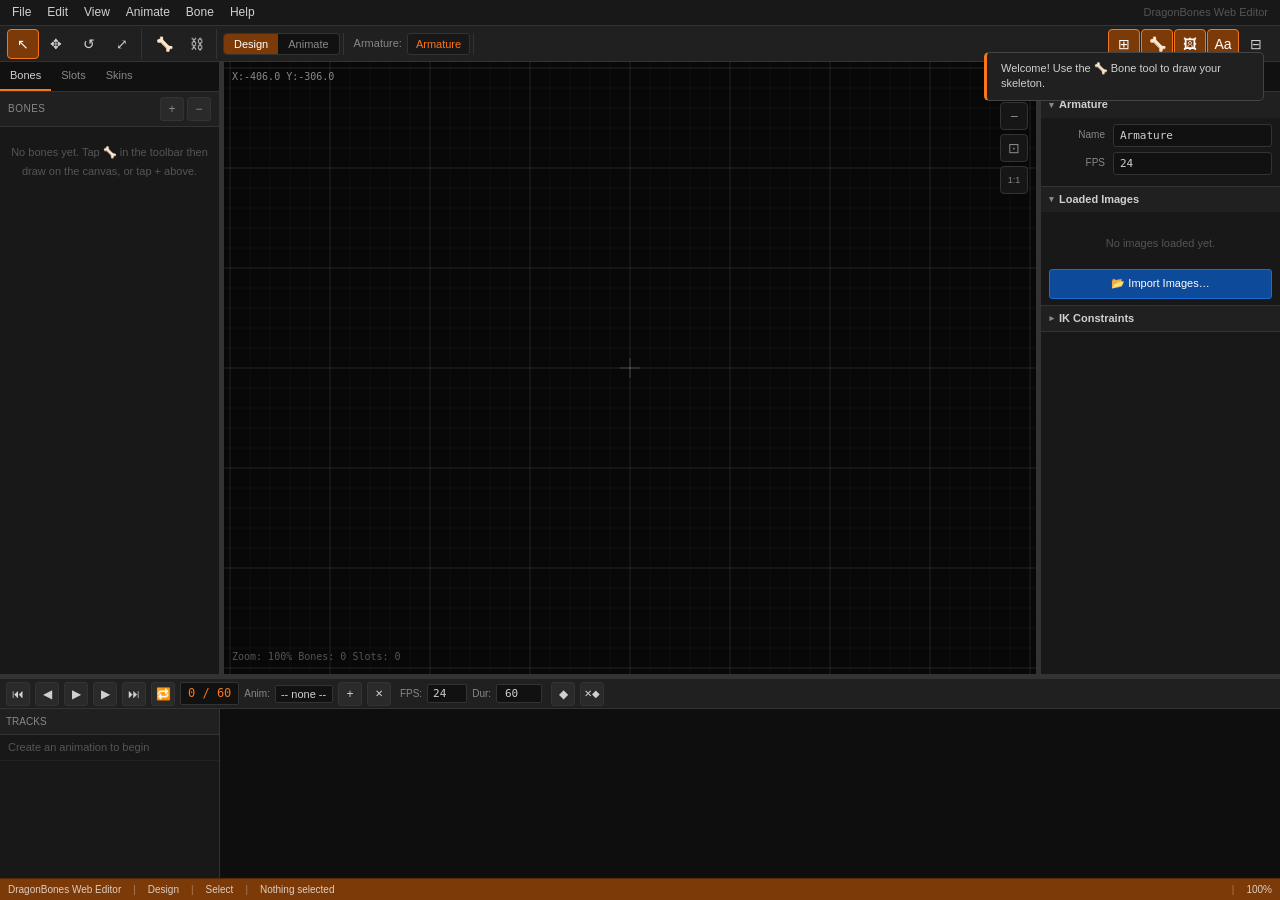
==== commit 0adc7d6b: "Rename DragonBonesWebEditor.html to index.html" ====
--- a/index.html
+++ b/index.html
@@ -2,206 +2,404 @@
 <html lang="en">
 <head>
 <meta charset="UTF-8">
-<meta name="viewport" content="width=device-width, initial-scale=1.0">
+<meta name="viewport" content="width=device-width,initial-scale=1,maximum-scale=1,user-scalable=no,viewport-fit=cover">
+<meta name="mobile-web-app-capable" content="yes">
+<meta name="apple-mobile-web-app-capable" content="yes">
+<meta name="theme-color" content="#111111">
 <title>DragonBones Web Editor</title>
 <style>
-*{margin:0;padding:0;box-sizing:border-box;user-select:none}
+*{margin:0;padding:0;box-sizing:border-box;-webkit-tap-highlight-color:transparent}
 :root{
---bg0:#111;--bg1:#181818;--bg2:#202020;--bg3:#2a2a2a;--bg4:#333;
---br:#383838;--br2:#444;
---txt:#ccc;--txt2:#888;--txt3:#555;
---acc:#f7761a;--acc2:#ff9840;--acc3:#7c3a08;
---sel:#1b6bd6;--sel2:#0d4a9a;
---bone:#ffb84d;--bones:#ff6e10;--boneh:#fff3cc;
---kf:#ffd700;--red:#e04040;--green:#40c040;
-}
-body{background:var(--bg0);color:var(--txt);font:12px/1.4 'Segoe UI',Arial,sans-serif;overflow:hidden;width:100vw;height:100vh;display:flex;flex-direction:column}
-#loading{position:fixed;inset:0;background:var(--bg0);display:flex;flex-direction:column;align-items:center;justify-content:center;z-index:99999;gap:10px}
-.ld-logo{font-size:36px;font-weight:900;color:var(--acc);letter-spacing:4px}
+  --bg0:#111;--bg1:#181818;--bg2:#202020;--bg3:#2a2a2a;--bg4:#383838;
+  --br:#333;--br2:#444;
+  --txt:#d0d0d0;--txt2:#888;--txt3:#555;
+  --acc:#f7761a;--acc2:#ff9840;--acc3:#7c3a08;
+  --sel:#1b6bd6;--sel2:#0d4a9a;
+  --kf:#ffd700;--red:#e04040;--green:#3db050;
+  --panel-w:220px;--props-w:240px;--tl-h:200px;
+}
+body{background:var(--bg0);color:var(--txt);font:12px/1.4 'Segoe UI',Arial,sans-serif;
+  overflow:hidden;width:100vw;height:100vh;display:flex;flex-direction:column;
+  touch-action:none;-webkit-user-select:none;user-select:none}
+/* ─── LOADING ─── */
+#loading{position:fixed;inset:0;background:var(--bg0);display:flex;flex-direction:column;
+  align-items:center;justify-content:center;z-index:9999;gap:12px}
+.ld-logo{font-size:32px;font-weight:900;color:var(--acc);letter-spacing:3px}
 .ld-sub{font-size:12px;color:var(--txt2)}
-.ld-bar{width:220px;height:3px;background:var(--bg3);border-radius:2px;overflow:hidden}
-.ld-fill{height:100%;background:linear-gradient(90deg,var(--acc),var(--acc2));border-radius:2px;animation:lda 1s ease forwards}
-@keyframes lda{0%{width:0}60%{width:65%}100%{width:100%}}
-.hdots{display:flex;gap:5px}.hdot{width:6px;height:6px;border-radius:50%;background:var(--txt3);animation:hdp 1.2s ease infinite}
+.ld-bar{width:200px;height:3px;background:var(--bg3);border-radius:2px;overflow:hidden}
+.ld-fill{height:100%;background:linear-gradient(90deg,var(--acc),var(--acc2));
+  border-radius:2px;animation:lda .9s ease forwards}
+@keyframes lda{0%{width:0}60%{width:60%}100%{width:100%}}
+.hdots{display:flex;gap:5px}
+.hdot{width:6px;height:6px;border-radius:50%;background:var(--txt3);
+  animation:hdp 1.2s ease infinite}
 .hdot:nth-child(2){animation-delay:.2s}.hdot:nth-child(3){animation-delay:.4s}
 @keyframes hdp{0%,80%,100%{transform:scale(.5);opacity:.3}40%{transform:scale(1);opacity:1}}
-#menubar{height:26px;background:var(--bg1);border-bottom:1px solid var(--br);display:flex;align-items:center;padding:0 6px;flex-shrink:0;z-index:200}
-.mi{padding:0 9px;height:100%;display:flex;align-items:center;cursor:pointer;font-size:12px;position:relative}
+/* ─── MENU ─── */
+#menubar{height:26px;background:var(--bg1);border-bottom:1px solid var(--br);
+  display:flex;align-items:center;padding:0 4px;flex-shrink:0;z-index:100;gap:0}
+.mi{padding:0 8px;height:100%;display:flex;align-items:center;cursor:pointer;
+  font-size:12px;position:relative;white-space:nowrap}
 .mi:hover,.mi.open{background:var(--bg3)}
-.mdrop{display:none;position:absolute;top:100%;left:0;background:var(--bg2);border:1px solid var(--br2);min-width:180px;z-index:9999;box-shadow:4px 8px 20px #0009}
+.mdrop{display:none;position:absolute;top:100%;left:0;background:var(--bg2);
+  border:1px solid var(--br2);min-width:190px;z-index:9999;
+  box-shadow:4px 8px 24px rgba(0,0,0,.7)}
 .mi.open .mdrop{display:block}
-.mdi{padding:5px 14px;cursor:pointer;display:flex;justify-content:space-between;gap:16px;white-space:nowrap;font-size:12px}
-.mdi:hover{background:var(--sel)}.mdi.dis{color:var(--txt3);cursor:default}
-.mdi.dis:hover{background:none}.msc{color:var(--txt3);font-size:10px}.msep{height:1px;background:var(--br);margin:3px 0}
-.atitle{margin-left:auto;font-size:11px;color:var(--txt3)}
-#toolbar{height:34px;background:var(--bg2);border-bottom:1px solid var(--br);display:flex;align-items:center;padding:0 6px;gap:2px;flex-shrink:0}
-.tbg{display:flex;align-items:center;gap:1px;padding:0 3px;border-right:1px solid var(--br);margin-right:2px}
+.mdi{padding:6px 14px;cursor:pointer;display:flex;justify-content:space-between;
+  align-items:center;gap:16px;white-space:nowrap;font-size:12px}
+.mdi:hover{background:var(--sel)}
+.msc{color:var(--txt3);font-size:10px}
+.msep{height:1px;background:var(--br);margin:3px 0}
+.atitle{margin-left:auto;font-size:11px;color:var(--txt3);padding-right:8px}
+/* ─── TOOLBAR ─── */
+#toolbar{height:36px;background:var(--bg2);border-bottom:1px solid var(--br);
+  display:flex;align-items:center;padding:0 4px;gap:2px;flex-shrink:0;overflow-x:auto;overflow-y:hidden}
+#toolbar::-webkit-scrollbar{display:none}
+.tbg{display:flex;align-items:center;gap:1px;padding:0 3px;
+  border-right:1px solid var(--br);margin-right:1px;flex-shrink:0}
 .tbg:last-child{border-right:none}
-.tbtn{width:26px;height:26px;background:transparent;border:1px solid transparent;border-radius:3px;color:var(--txt);cursor:pointer;display:flex;align-items:center;justify-content:center;font-size:13px;position:relative}
-.tbtn:hover{background:var(--bg4);border-color:var(--br)}.tbtn.on{background:var(--acc3);border-color:var(--acc);color:#fff}
-.tbtn[title]:hover::after{content:attr(title);position:absolute;top:calc(100% + 4px);left:50%;transform:translateX(-50%);background:var(--bg1);border:1px solid var(--br);padding:3px 7px;white-space:nowrap;font-size:10px;pointer-events:none;z-index:9999;border-radius:3px}
-.modesw{display:flex;background:var(--bg0);border:1px solid var(--br);border-radius:3px;overflow:hidden}
-.modebtn{padding:3px 10px;background:transparent;border:none;color:var(--txt2);cursor:pointer;font-size:11px;font-family:inherit}
+.tbtn{min-width:32px;height:30px;background:transparent;border:1px solid transparent;
+  border-radius:4px;color:var(--txt);cursor:pointer;display:flex;align-items:center;
+  justify-content:center;font-size:14px;padding:0 4px;position:relative;flex-shrink:0}
+.tbtn:hover{background:var(--bg4);border-color:var(--br)}
+.tbtn.on{background:var(--acc3);border-color:var(--acc);color:#fff}
+.tbtn[title]:hover::after{content:attr(title);position:absolute;top:calc(100% + 4px);
+  left:50%;transform:translateX(-50%);background:var(--bg1);border:1px solid var(--br);
+  padding:3px 8px;white-space:nowrap;font-size:10px;pointer-events:none;z-index:9999;
+  border-radius:3px;min-width:max-content}
+.modesw{display:flex;background:var(--bg0);border:1px solid var(--br);
+  border-radius:4px;overflow:hidden;flex-shrink:0}
+.modebtn{padding:4px 10px;background:transparent;border:none;color:var(--txt2);
+  cursor:pointer;font-size:11px;font-family:inherit;white-space:nowrap}
 .modebtn:hover{color:var(--txt)}.modebtn.on{background:var(--acc3);color:#fff}
-.tblabel{font-size:11px;color:var(--txt2);padding:0 4px}
-#arm-name-btn{padding:3px 8px;background:var(--bg1);border:1px solid var(--br);border-radius:3px;color:var(--acc);font-size:11px;cursor:pointer;font-family:inherit}
+.tblabel{font-size:11px;color:var(--txt2);padding:0 4px;white-space:nowrap}
+#arm-name-btn{padding:4px 8px;background:var(--bg1);border:1px solid var(--br);
+  border-radius:3px;color:var(--acc);font-size:11px;cursor:pointer;font-family:inherit;
+  white-space:nowrap;max-width:120px;overflow:hidden;text-overflow:ellipsis}
 #arm-name-btn:hover{border-color:var(--acc)}
-#main{flex:1;display:flex;overflow:hidden;min-height:0}
-#hier{width:220px;background:var(--bg1);border-right:1px solid var(--br);display:flex;flex-direction:column;flex-shrink:0;overflow:hidden;min-width:120px}
+/* ─── MAIN AREA ─── */
+#main{flex:1;display:flex;overflow:hidden;min-height:0;position:relative}
+/* ─── PANELS ─── */
+.panel{background:var(--bg1);display:flex;flex-direction:column;overflow:hidden;
+  transition:transform .25s ease,box-shadow .25s ease}
+#hier{width:var(--panel-w);border-right:1px solid var(--br);flex-shrink:0;min-width:120px}
+#props{width:var(--props-w);border-left:1px solid var(--br);flex-shrink:0;min-width:160px}
 .ptabs{display:flex;background:var(--bg0);border-bottom:1px solid var(--br);flex-shrink:0}
-.ptab{padding:5px 9px;cursor:pointer;font-size:11px;color:var(--txt2);border-bottom:2px solid transparent;white-space:nowrap}
-.ptab.on{color:var(--txt);border-bottom-color:var(--acc)}.ptab:hover{color:var(--txt)}
-.phdr{padding:4px 8px;background:var(--bg2);border-bottom:1px solid var(--br);display:flex;align-items:center;justify-content:space-between;font-size:10px;color:var(--txt2);text-transform:uppercase;letter-spacing:.5px;flex-shrink:0}
-.phdrbtn{padding:1px 6px;background:var(--bg3);border:1px solid var(--br);border-radius:2px;color:var(--txt2);cursor:pointer;font-size:11px;font-family:inherit}
+.ptab{padding:6px 10px;cursor:pointer;font-size:11px;color:var(--txt2);
+  border-bottom:2px solid transparent;white-space:nowrap}
+.ptab.on{color:var(--txt);border-bottom-color:var(--acc)}
+.ptab:hover{color:var(--txt)}
+.phdr{padding:5px 8px;background:var(--bg2);border-bottom:1px solid var(--br);
+  display:flex;align-items:center;justify-content:space-between;
+  font-size:10px;color:var(--txt2);text-transform:uppercase;letter-spacing:.5px;flex-shrink:0}
+.phdrbtn{padding:2px 7px;background:var(--bg3);border:1px solid var(--br);
+  border-radius:3px;color:var(--txt2);cursor:pointer;font-size:12px;font-family:inherit;
+  min-width:24px;min-height:24px}
 .phdrbtn:hover{background:var(--bg4);color:var(--txt)}
 .pcontent{flex:1;overflow-y:auto;overflow-x:hidden}
-.pcontent::-webkit-scrollbar{width:5px}.pcontent::-webkit-scrollbar-track{background:var(--bg1)}.pcontent::-webkit-scrollbar-thumb{background:var(--br2);border-radius:3px}
-.ti{display:flex;align-items:center;padding:2px 4px;cursor:pointer;min-height:22px}
+.pcontent::-webkit-scrollbar{width:5px}
+.pcontent::-webkit-scrollbar-track{background:var(--bg1)}
+.pcontent::-webkit-scrollbar-thumb{background:var(--br2);border-radius:3px}
+/* Tree items */
+.ti{display:flex;align-items:center;padding:4px 4px;cursor:pointer;min-height:26px;gap:2px}
 .ti:hover{background:var(--bg3)}.ti.sel{background:var(--sel2)}.ti.sel:hover{background:var(--sel)}
-.ttog{width:12px;height:12px;display:flex;align-items:center;justify-content:center;font-size:8px;color:var(--txt2);flex-shrink:0}
-.tico{margin:0 3px;font-size:11px;flex-shrink:0}.tlabel{flex:1;font-size:11px;white-space:nowrap;overflow:hidden;text-overflow:ellipsis}
-.tvis{font-size:10px;padding:2px 3px;opacity:0;color:var(--txt2);cursor:pointer}.ti:hover .tvis{opacity:1}
-#vpwrap{flex:1;position:relative;overflow:hidden;background:#0a0a0a}
-#vp{position:absolute;top:0;left:0;display:block}
-#vpinfo{position:absolute;bottom:6px;left:8px;font-size:10px;color:var(--txt3);pointer-events:none;font-family:monospace;line-height:1.8}
-#cursor-info{position:absolute;top:6px;left:8px;font-size:10px;color:var(--txt2);pointer-events:none;font-family:monospace}
-.vpbtn{position:absolute;width:24px;height:24px;background:rgba(30,30,30,.9);border:1px solid var(--br);border-radius:3px;cursor:pointer;display:flex;align-items:center;justify-content:center;font-size:12px;color:var(--txt2)}
-.vpbtn:hover{background:var(--bg3);color:var(--txt)}
-#zoom-in{top:8px;right:8px}#zoom-out{top:36px;right:8px}#zoom-fit{top:64px;right:8px}#zoom-1{top:92px;right:8px;font-size:9px}
-#props{width:240px;background:var(--bg1);border-left:1px solid var(--br);display:flex;flex-direction:column;flex-shrink:0;overflow:hidden;min-width:160px}
+.ttog{width:14px;height:14px;display:flex;align-items:center;justify-content:center;
+  font-size:9px;color:var(--txt2);flex-shrink:0;cursor:pointer}
+.tico{margin:0 3px;font-size:12px;flex-shrink:0}
+.tlabel{flex:1;font-size:11px;white-space:nowrap;overflow:hidden;text-overflow:ellipsis}
+.tvis{font-size:11px;padding:3px;opacity:0;cursor:pointer;min-width:20px;text-align:center}
+.ti:hover .tvis{opacity:1}
+/* Props sections */
 .psec{border-bottom:1px solid var(--br)}
-.pshdr{padding:5px 8px;background:var(--bg2);display:flex;align-items:center;cursor:pointer;font-size:11px;font-weight:600;color:var(--txt);gap:5px}
+.pshdr{padding:5px 8px;background:var(--bg2);display:flex;align-items:center;
+  cursor:pointer;font-size:11px;font-weight:600;gap:5px;color:var(--txt)}
 .pshdr::before{content:'▾';font-size:9px;color:var(--txt2);transition:.15s;flex-shrink:0}
 .pshdr.col::before{transform:rotate(-90deg)}
 .psbody{padding:6px 8px}
-.pr{display:flex;align-items:center;margin-bottom:4px;gap:4px}
-.plabel{width:58px;color:var(--txt2);font-size:10px;flex-shrink:0}
-.pinput{flex:1;background:var(--bg0);border:1px solid var(--br);color:var(--txt);padding:2px 5px;font-size:11px;font-family:monospace;border-radius:2px;min-width:0;width:0}
-.pinput:focus{outline:none;border-color:var(--sel)}.pinput:hover{border-color:var(--br2)}
-.p2col{display:grid;grid-template-columns:1fr 1fr;gap:3px}
-.psel{flex:1;background:var(--bg0);border:1px solid var(--br);color:var(--txt);padding:2px 4px;font-size:11px;border-radius:2px;font-family:inherit}
+.pr{display:flex;align-items:center;margin-bottom:5px;gap:4px}
+.plabel{width:60px;color:var(--txt2);font-size:10px;flex-shrink:0;text-align:right;padding-right:4px}
+.pinput{flex:1;background:var(--bg0);border:1px solid var(--br);color:var(--txt);
+  padding:4px 6px;font-size:11px;font-family:monospace;border-radius:3px;min-width:0;width:0;
+  -webkit-appearance:none}
+.pinput:focus{outline:none;border-color:var(--sel)}
+.pinput:hover{border-color:var(--br2)}
+.p2col{display:grid;grid-template-columns:1fr 1fr;gap:3px;flex:1}
+.psel{flex:1;background:var(--bg0);border:1px solid var(--br);color:var(--txt);
+  padding:4px 6px;font-size:11px;border-radius:3px;font-family:inherit;-webkit-appearance:none}
 .psel:focus{outline:none;border-color:var(--sel)}
-.pbtn{padding:3px 10px;background:var(--bg3);border:1px solid var(--br);border-radius:2px;cursor:pointer;color:var(--txt);font-size:11px;font-family:inherit}
-.pbtn:hover{background:var(--bg4)}.pbtn.prim{background:var(--sel2);border-color:var(--sel);color:#fff}.pbtn.prim:hover{background:var(--sel)}
-.pbtn.danger{background:#5a1212;border-color:var(--red);color:#ff8888}.pbtn.danger:hover{background:#7a1818}
-.pempty{padding:14px 10px;color:var(--txt3);font-size:11px;text-align:center;line-height:1.6}
-#tlwrap{height:220px;background:var(--bg1);border-top:1px solid var(--br);display:flex;flex-direction:column;flex-shrink:0}
-#tltoolbar{height:28px;background:var(--bg2);border-bottom:1px solid var(--br);display:flex;align-items:center;padding:0 6px;gap:5px;flex-shrink:0}
-.plbtn{width:22px;height:22px;background:var(--bg3);border:1px solid var(--br);border-radius:2px;color:var(--txt);cursor:pointer;display:flex;align-items:center;justify-content:center;font-size:11px}
-.plbtn:hover{background:var(--acc3);border-color:var(--acc)}.plbtn.on{background:var(--acc3);border-color:var(--acc)}
-.fcnt{font-family:monospace;font-size:12px;color:var(--acc);background:var(--bg0);border:1px solid var(--br);padding:1px 7px;border-radius:2px;min-width:55px;text-align:center}
-.tlsel{background:var(--bg0);border:1px solid var(--br);color:var(--txt);padding:2px 5px;font-size:11px;border-radius:2px;font-family:inherit;max-width:130px}
+.pbtn{padding:5px 10px;background:var(--bg3);border:1px solid var(--br);border-radius:3px;
+  cursor:pointer;color:var(--txt);font-size:11px;font-family:inherit;min-height:30px}
+.pbtn:hover{background:var(--bg4)}.pbtn:active{opacity:.8}
+.pbtn.prim{background:var(--sel2);border-color:var(--sel);color:#fff}
+.pbtn.prim:hover{background:var(--sel)}
+.pbtn.danger{background:#5a1212;border-color:var(--red);color:#ff9090}
+.pbtn.danger:hover{background:#7a1818}
+.pbtn.full{width:100%}
+.pempty{padding:16px 10px;color:var(--txt3);font-size:11px;text-align:center;line-height:1.7}
+/* ─── VIEWPORT ─── */
+#vpwrap{flex:1;position:relative;overflow:hidden;background:#080808;min-width:0}
+#vp{position:absolute;top:0;left:0;display:block;touch-action:none}
+#vpinfo{position:absolute;bottom:8px;left:8px;font-size:10px;color:var(--txt3);
+  pointer-events:none;font-family:monospace;line-height:1.8}
+#cinfo{position:absolute;top:8px;left:8px;font-size:10px;color:var(--txt2);
+  pointer-events:none;font-family:monospace}
+.vpbtn{position:absolute;width:28px;height:28px;background:rgba(24,24,24,.92);
+  border:1px solid var(--br);border-radius:4px;cursor:pointer;
+  display:flex;align-items:center;justify-content:center;
+  font-size:14px;color:var(--txt2);z-index:10}
+.vpbtn:hover{background:var(--bg3);color:var(--txt)}
+.vpbtn:active{opacity:.7}
+#vbtn-zi{top:8px;right:8px}#vbtn-zo{top:40px;right:8px}
+#vbtn-fit{top:72px;right:8px}#vbtn-1{top:104px;right:8px;font-size:9px}
+/* ─── SPLITTERS ─── */
+.splh{width:4px;cursor:col-resize;background:var(--br);flex-shrink:0;
+  transition:background .15s}
+.splh:hover{background:var(--sel)}
+.splv{height:4px;cursor:row-resize;background:var(--br);flex-shrink:0;
+  transition:background .15s}
+.splv:hover{background:var(--sel)}
+/* ─── TIMELINE ─── */
+#tlwrap{height:var(--tl-h);background:var(--bg1);border-top:1px solid var(--br);
+  display:flex;flex-direction:column;flex-shrink:0}
+#tltb{height:30px;background:var(--bg2);border-bottom:1px solid var(--br);
+  display:flex;align-items:center;padding:0 6px;gap:5px;flex-shrink:0;overflow-x:auto}
+#tltb::-webkit-scrollbar{display:none}
+.plbtn{min-width:24px;height:24px;background:var(--bg3);border:1px solid var(--br);
+  border-radius:3px;color:var(--txt);cursor:pointer;display:flex;align-items:center;
+  justify-content:center;font-size:12px;padding:0 3px;flex-shrink:0}
+.plbtn:hover{background:var(--acc3);border-color:var(--acc)}
+.plbtn.on{background:var(--acc3);border-color:var(--acc)}
+.plbtn:active{opacity:.8}
+.fcnt{font-family:monospace;font-size:12px;color:var(--acc);background:var(--bg0);
+  border:1px solid var(--br);padding:2px 7px;border-radius:2px;min-width:58px;
+  text-align:center;flex-shrink:0}
+.tlsel{background:var(--bg0);border:1px solid var(--br);color:var(--txt);
+  padding:2px 5px;font-size:11px;border-radius:2px;font-family:inherit;
+  max-width:140px;flex-shrink:0;-webkit-appearance:none}
 .tlsel:focus{outline:none;border-color:var(--sel)}
-.finput{width:38px;background:var(--bg0);border:1px solid var(--br);color:var(--txt);padding:2px 3px;font-size:11px;border-radius:2px;font-family:monospace;text-align:center}
-.finput:focus{outline:none;border-color:var(--sel)}.tltag{font-size:10px;color:var(--txt2)}
+.finput{width:40px;background:var(--bg0);border:1px solid var(--br);color:var(--txt);
+  padding:2px 4px;font-size:11px;border-radius:2px;font-family:monospace;
+  text-align:center;flex-shrink:0;-webkit-appearance:none}
+.finput:focus{outline:none;border-color:var(--sel)}
+.tltag{font-size:10px;color:var(--txt2);white-space:nowrap;flex-shrink:0}
 #tlbody{flex:1;display:flex;overflow:hidden}
-#tlnames{width:220px;flex-shrink:0;border-right:1px solid var(--br);overflow-y:auto;overflow-x:hidden}
-#tlnames::-webkit-scrollbar{width:5px}#tlnames::-webkit-scrollbar-track{background:var(--bg1)}#tlnames::-webkit-scrollbar-thumb{background:var(--br2)}
-#tlcanvaswrap{flex:1;overflow:hidden;position:relative}
-#tlcanvas{position:absolute;top:0;left:0;cursor:pointer}
-.tlnrow{height:24px;display:flex;align-items:center;padding:0 6px;border-bottom:1px solid rgba(255,255,255,.04);cursor:pointer;gap:3px;flex-shrink:0}
-.tlnrow:hover{background:var(--bg3)}.tlnhdr{height:24px;background:var(--bg2);border-bottom:1px solid var(--br);flex-shrink:0}
-.splh{width:4px;cursor:col-resize;background:var(--br);flex-shrink:0}.splh:hover{background:var(--sel)}
-.splv{height:4px;cursor:row-resize;background:var(--br);flex-shrink:0}.splv:hover{background:var(--sel)}
-#statusbar{height:20px;background:var(--acc3);border-top:1px solid var(--br);display:flex;align-items:center;padding:0 8px;gap:12px;flex-shrink:0;font-size:10px;color:rgba(255,255,255,.75)}
-#statusbar .si{color:rgba(255,255,255,.4)}
-.moverlay{position:fixed;inset:0;background:rgba(0,0,0,.75);z-index:10000;display:flex;align-items:center;justify-content:center}
-.mdlg{background:var(--bg2);border:1px solid var(--br2);border-radius:6px;padding:20px;min-width:300px;max-width:90vw;box-shadow:0 12px 40px #0009}
+#tlnames{width:var(--panel-w);flex-shrink:0;border-right:1px solid var(--br);
+  overflow-y:auto;overflow-x:hidden}
+#tlnames::-webkit-scrollbar{width:4px}
+#tlnames::-webkit-scrollbar-track{background:var(--bg1)}
+#tlnames::-webkit-scrollbar-thumb{background:var(--br2)}
+#tlcw{flex:1;overflow:hidden;position:relative}
+#tlc{position:absolute;top:0;left:0;touch-action:none}
+.tlnrow{height:26px;display:flex;align-items:center;padding:0 6px;
+  border-bottom:1px solid rgba(255,255,255,.04);cursor:pointer;gap:3px;flex-shrink:0}
+.tlnrow:hover{background:var(--bg3)}.tlnrow.sel{background:var(--sel2)}
+.tlnhdr{background:var(--bg2);border-bottom:1px solid var(--br)}
+/* ─── STATUS BAR ─── */
+#statusbar{height:22px;background:var(--acc3);border-top:1px solid rgba(0,0,0,.3);
+  display:flex;align-items:center;padding:0 8px;gap:12px;flex-shrink:0;
+  font-size:10px;color:rgba(255,255,255,.75)}
+#statusbar .si{color:rgba(255,255,255,.35)}
+/* ─── MODALS ─── */
+.moverlay{position:fixed;inset:0;background:rgba(0,0,0,.8);z-index:10000;
+  display:flex;align-items:center;justify-content:center;padding:16px}
+.mdlg{background:var(--bg2);border:1px solid var(--br2);border-radius:8px;
+  padding:20px;min-width:280px;max-width:90vw;max-height:90vh;overflow-y:auto;
+  box-shadow:0 16px 48px rgba(0,0,0,.8)}
 .mdlgtitle{font-size:14px;font-weight:600;margin-bottom:14px}
-.mfield{margin-bottom:10px}.mlabel{display:block;font-size:10px;color:var(--txt2);margin-bottom:3px;text-transform:uppercase}
-.minput{width:100%;background:var(--bg0);border:1px solid var(--br);color:var(--txt);padding:6px 8px;font-size:12px;border-radius:3px;font-family:inherit}
+.mfield{margin-bottom:10px}
+.mlabel{display:block;font-size:10px;color:var(--txt2);margin-bottom:4px;
+  text-transform:uppercase;letter-spacing:.5px}
+.minput{width:100%;background:var(--bg0);border:1px solid var(--br);color:var(--txt);
+  padding:8px 10px;font-size:13px;border-radius:4px;font-family:inherit;-webkit-appearance:none}
 .minput:focus{outline:none;border-color:var(--sel)}
-.mbtns{display:flex;justify-content:flex-end;gap:6px;margin-top:14px}
-.mbtn{padding:5px 14px;border:1px solid var(--br);border-radius:3px;cursor:pointer;font-size:12px;font-family:inherit;background:var(--bg3);color:var(--txt)}
-.mbtn:hover{background:var(--bg4)}.mbtn.prim{background:var(--sel);border-color:var(--sel);color:#fff}.mbtn.prim:hover{background:var(--sel2)}
-#ctx{position:fixed;background:var(--bg2);border:1px solid var(--br2);border-radius:4px;z-index:9999;min-width:160px;box-shadow:4px 8px 20px #0009;display:none}
-.cxi{padding:5px 13px;cursor:pointer;display:flex;align-items:center;gap:7px;font-size:11px;white-space:nowrap}
-.cxi:hover{background:var(--sel)}.cxi.dis{color:var(--txt3);cursor:default}.cxi.dis:hover{background:none}
-.cxsep{height:1px;background:var(--br);margin:2px 0}
-.toast{position:fixed;top:50px;right:16px;background:var(--bg2);border:1px solid var(--br2);border-left:3px solid var(--acc);padding:7px 12px;border-radius:4px;z-index:9999;font-size:11px;animation:tslin .2s ease;max-width:260px}
+.mbtns{display:flex;justify-content:flex-end;gap:8px;margin-top:16px;flex-wrap:wrap}
+.mbtn{padding:8px 16px;border:1px solid var(--br);border-radius:4px;cursor:pointer;
+  font-size:12px;font-family:inherit;background:var(--bg3);color:var(--txt);min-height:36px}
+.mbtn:hover{background:var(--bg4)}.mbtn:active{opacity:.8}
+.mbtn.prim{background:var(--sel);border-color:var(--sel);color:#fff}
+.mbtn.prim:hover{background:var(--sel2)}
+/* ─── CONTEXT MENU ─── */
+#ctx{position:fixed;background:var(--bg2);border:1px solid var(--br2);
+  border-radius:6px;z-index:9999;min-width:170px;
+  box-shadow:4px 8px 24px rgba(0,0,0,.7);display:none}
+.cxi{padding:8px 14px;cursor:pointer;display:flex;align-items:center;
+  gap:8px;font-size:12px;white-space:nowrap;min-height:34px}
+.cxi:hover{background:var(--sel)}.cxi:active{background:var(--sel2)}
+.cxi.dis{color:var(--txt3);cursor:default}.cxi.dis:hover{background:none}
+.cxsep{height:1px;background:var(--br);margin:3px 0}
+.cxhdr{padding:4px 14px;font-size:10px;color:var(--txt3);text-transform:uppercase;letter-spacing:.5px}
+/* ─── TOAST ─── */
+.toast{position:fixed;top:52px;right:16px;background:var(--bg2);
+  border:1px solid var(--br2);border-left:3px solid var(--acc);
+  padding:8px 14px;border-radius:5px;z-index:9999;font-size:11px;
+  animation:tslin .2s ease;max-width:280px;pointer-events:none}
 .toast.err{border-left-color:var(--red)}.toast.ok{border-left-color:var(--green)}
-@keyframes tslin{from{transform:translateX(40px);opacity:0}to{transform:none;opacity:1}}
-::-webkit-scrollbar{width:7px;height:7px}::-webkit-scrollbar-track{background:var(--bg1)}::-webkit-scrollbar-thumb{background:var(--bg4);border-radius:4px}::-webkit-scrollbar-thumb:hover{background:var(--txt3)}::-webkit-scrollbar-corner{background:var(--bg1)}
+@keyframes tslin{from{transform:translateX(50px);opacity:0}to{transform:none;opacity:1}}
+/* ─── SCROLLBARS ─── */
+::-webkit-scrollbar{width:6px;height:6px}
+::-webkit-scrollbar-track{background:var(--bg1)}
+::-webkit-scrollbar-thumb{background:var(--bg4);border-radius:4px}
+::-webkit-scrollbar-corner{background:var(--bg1)}
+/* ─── MOBILE NAV ─── */
+#mobile-nav{display:none;position:fixed;bottom:0;left:0;right:0;
+  background:var(--bg1);border-top:1px solid var(--br);z-index:200;
+  height:50px;align-items:stretch}
+.mnbtn{flex:1;background:transparent;border:none;color:var(--txt2);
+  display:flex;flex-direction:column;align-items:center;justify-content:center;
+  gap:2px;cursor:pointer;font-size:9px;font-family:inherit;padding:4px 0}
+.mnbtn:active{background:var(--bg3)}.mnbtn.on{color:var(--acc)}
+.mnbtn svg,.mnbtn span{pointer-events:none}
+.mnico{font-size:18px;line-height:1}
+/* overlay backdrop */
+.panel-backdrop{display:none;position:fixed;inset:0;background:rgba(0,0,0,.5);
+  z-index:199;touch-action:none}
+/* FAB */
+#fab-tools{position:absolute;bottom:16px;left:16px;z-index:50;
+  display:none;flex-direction:column;gap:6px;align-items:flex-start}
+.fab{width:44px;height:44px;border-radius:50%;background:var(--bg2);
+  border:2px solid var(--br);color:var(--txt);font-size:18px;
+  display:flex;align-items:center;justify-content:center;cursor:pointer;
+  box-shadow:0 3px 10px rgba(0,0,0,.5)}
+.fab.on{background:var(--acc3);border-color:var(--acc)}
+.fab:active{opacity:.8}
+/* ─── RESPONSIVE ─── */
+@media (max-width:900px){
+  :root{--panel-w:200px;--props-w:200px}
+}
+@media (max-width:768px){
+  #menubar .mi:not(#mi-file):not(#mi-anim){display:none}
+  .atitle{display:none}
+  .tblabel{display:none}
+  #arm-name-btn{max-width:90px}
+  :root{--tl-h:160px}
+}
+@media (max-width:700px){
+  #hier{position:fixed;left:0;top:26px;bottom:50px;z-index:200;
+    transform:translateX(-105%);box-shadow:4px 0 20px rgba(0,0,0,.6)}
+  #hier.drawer-open{transform:translateX(0)}
+  #props{position:fixed;right:0;top:26px;bottom:50px;z-index:200;
+    transform:translateX(105%);box-shadow:-4px 0 20px rgba(0,0,0,.6)}
+  #props.drawer-open{transform:translateX(0)}
+  .splh{display:none}
+  #mobile-nav{display:flex}
+  #fab-tools{display:flex}
+  body{padding-bottom:50px}
+  #statusbar{display:none}
+  #tlwrap{bottom:50px}
+  .tbtn{min-width:36px;height:32px}
+  #menubar{height:26px}
+  .modesw{display:none}
+}
+@media (max-width:480px){
+  :root{--tl-h:140px}
+  #toolbar .tbg:last-child{display:none}
+  #vbtn-1{display:none}
+  .tbtn{min-width:38px;height:34px;font-size:16px}
+}
+@media (hover:none){
+  .ti{min-height:30px}
+  .tlnrow{height:30px}
+  .mdi{min-height:42px}
+  .cxi{min-height:42px}
+  .pinput,.psel,.minput{font-size:13px;padding:6px 8px;min-height:34px}
+  .pbtn{min-height:36px;font-size:12px}
+}
 </style>
 </head>
 <body>
+<!-- LOADING -->
 <div id="loading">
   <div class="ld-logo">⬡ DragonBones</div>
-  <div class="ld-sub">Web Editor &nbsp;·&nbsp; v5.5</div>
+  <div class="ld-sub">Web Editor · v5.5</div>
   <div class="ld-bar"><div class="ld-fill"></div></div>
-  <div class="hdots" style="margin-top:8px"><div class="hdot"></div><div class="hdot"></div><div class="hdot"></div></div>
+  <div class="hdots" style="margin-top:6px">
+    <div class="hdot"></div><div class="hdot"></div><div class="hdot"></div>
+  </div>
 </div>
+<!-- MENU -->
 <div id="menubar">
-  <div class="mi" id="mi-file">File<div class="mdrop" id="md-file">
-    <div class="mdi" data-action="new">New Project<span class="msc">Ctrl+N</span></div>
-    <div class="mdi" data-action="open">Open…<span class="msc">Ctrl+O</span></div>
-    <div class="mdi" data-action="import-images">Import Images…</div>
-    <div class="msep"></div>
-    <div class="mdi" data-action="save">Save Project JSON<span class="msc">Ctrl+S</span></div>
-    <div class="mdi" data-action="export-json">Export DragonBones JSON</div>
-    <div class="mdi" data-action="export-atlas">Export Texture Atlas PNG</div>
-  </div></div>
-  <div class="mi" id="mi-edit">Edit<div class="mdrop" id="md-edit">
-    <div class="mdi" data-action="undo">Undo<span class="msc">Ctrl+Z</span></div>
-    <div class="mdi" data-action="redo">Redo<span class="msc">Ctrl+Y</span></div>
-    <div class="msep"></div>
-    <div class="mdi" data-action="delete">Delete Selected<span class="msc">Del</span></div>
-    <div class="mdi" data-action="duplicate">Duplicate<span class="msc">Ctrl+D</span></div>
-    <div class="msep"></div>
-    <div class="mdi" data-action="select-all">Select All<span class="msc">Ctrl+A</span></div>
-    <div class="mdi" data-action="deselect">Deselect<span class="msc">Esc</span></div>
-  </div></div>
-  <div class="mi" id="mi-view">View<div class="mdrop" id="md-view">
-    <div class="mdi" data-action="toggle-grid">Toggle Grid<span class="msc">G</span></div>
-    <div class="mdi" data-action="toggle-bones">Toggle Bones<span class="msc">B</span></div>
-    <div class="mdi" data-action="toggle-names">Toggle Names<span class="msc">N</span></div>
-    <div class="mdi" data-action="toggle-sprites">Toggle Sprites<span class="msc">S</span></div>
-    <div class="msep"></div>
-    <div class="mdi" data-action="zoom-fit">Fit to View<span class="msc">F</span></div>
-    <div class="mdi" data-action="zoom-reset">Reset Zoom<span class="msc">0</span></div>
-  </div></div>
-  <div class="mi" id="mi-anim">Animation<div class="mdrop" id="md-anim">
-    <div class="mdi" data-action="new-anim">New Animation…</div>
-    <div class="mdi" data-action="rename-anim">Rename Animation…</div>
-    <div class="mdi" data-action="delete-anim">Delete Animation</div>
-    <div class="msep"></div>
-    <div class="mdi" data-action="add-keyframe">Add Keyframe<span class="msc">K</span></div>
-    <div class="mdi" data-action="del-keyframe">Delete Keyframe</div>
-    <div class="msep"></div>
-    <div class="mdi" data-action="play">Play / Pause<span class="msc">Space</span></div>
-    <div class="mdi" data-action="stop">Stop</div>
-  </div></div>
-  <div class="mi" id="mi-bone">Bone<div class="mdrop" id="md-bone">
-    <div class="mdi" data-action="create-root-bone">Create Root Bone</div>
-    <div class="mdi" data-action="create-child-bone">Create Child Bone</div>
-    <div class="mdi" data-action="delete-bone">Delete Bone</div>
-    <div class="msep"></div>
-    <div class="mdi" data-action="create-slot">Create Slot</div>
-    <div class="mdi" data-action="assign-image">Assign Image to Slot</div>
-    <div class="msep"></div>
-    <div class="mdi" data-action="add-ik">Add IK Constraint</div>
-  </div></div>
-  <div class="mi" id="mi-help">Help<div class="mdrop" id="md-help">
-    <div class="mdi" data-action="shortcuts">Keyboard Shortcuts</div>
-    <div class="mdi" data-action="about">About</div>
-  </div></div>
+  <div class="mi" id="mi-file">File
+    <div class="mdrop">
+      <div class="mdi" data-a="new">New Project<span class="msc">Ctrl+N</span></div>
+      <div class="mdi" data-a="open">Open JSON…<span class="msc">Ctrl+O</span></div>
+      <div class="mdi" data-a="import-images">Import Images…</div>
+      <div class="msep"></div>
+      <div class="mdi" data-a="save">Save Project<span class="msc">Ctrl+S</span></div>
+      <div class="mdi" data-a="export-json">Export DragonBones JSON</div>
+      <div class="mdi" data-a="export-atlas">Export Texture Atlas</div>
+    </div>
+  </div>
+  <div class="mi" id="mi-edit">Edit
+    <div class="mdrop">
+      <div class="mdi" data-a="undo">Undo<span class="msc">Ctrl+Z</span></div>
+      <div class="mdi" data-a="redo">Redo<span class="msc">Ctrl+Y</span></div>
+      <div class="msep"></div>
+      <div class="mdi" data-a="delete">Delete<span class="msc">Del</span></div>
+      <div class="mdi" data-a="duplicate">Duplicate<span class="msc">Ctrl+D</span></div>
+      <div class="mdi" data-a="select-all">Select All<span class="msc">Ctrl+A</span></div>
+      <div class="mdi" data-a="deselect">Deselect<span class="msc">Esc</span></div>
+    </div>
+  </div>
+  <div class="mi" id="mi-view">View
+    <div class="mdrop">
+      <div class="mdi" data-a="toggle-grid">Toggle Grid<span class="msc">G</span></div>
+      <div class="mdi" data-a="toggle-bones">Toggle Bones<span class="msc">B</span></div>
+      <div class="mdi" data-a="toggle-names">Toggle Names<span class="msc">N</span></div>
+      <div class="mdi" data-a="toggle-sprites">Toggle Sprites<span class="msc">S</span></div>
+      <div class="msep"></div>
+      <div class="mdi" data-a="zoom-fit">Fit View<span class="msc">F</span></div>
+      <div class="mdi" data-a="zoom-reset">Reset Zoom<span class="msc">0</span></div>
+    </div>
+  </div>
+  <div class="mi" id="mi-anim">Animate
+    <div class="mdrop">
+      <div class="mdi" data-a="new-anim">New Animation…</div>
+      <div class="mdi" data-a="rename-anim">Rename Animation…</div>
+      <div class="mdi" data-a="delete-anim">Delete Animation</div>
+      <div class="msep"></div>
+      <div class="mdi" data-a="add-kf">Add Keyframe<span class="msc">K</span></div>
+      <div class="mdi" data-a="del-kf">Delete Keyframe</div>
+      <div class="msep"></div>
+      <div class="mdi" data-a="play">Play / Pause<span class="msc">Space</span></div>
+      <div class="mdi" data-a="stop">Stop</div>
+    </div>
+  </div>
+  <div class="mi" id="mi-bone">Bone
+    <div class="mdrop">
+      <div class="mdi" data-a="add-root-bone">Create Root Bone</div>
+      <div class="mdi" data-a="add-child-bone">Create Child Bone</div>
+      <div class="mdi" data-a="delete-bone">Delete Bone</div>
+      <div class="msep"></div>
+      <div class="mdi" data-a="add-slot">Create Slot</div>
+      <div class="mdi" data-a="assign-image">Assign Image to Slot</div>
+      <div class="msep"></div>
+      <div class="mdi" data-a="add-ik">Add IK Constraint</div>
+    </div>
+  </div>
+  <div class="mi" id="mi-help">Help
+    <div class="mdrop">
+      <div class="mdi" data-a="shortcuts">Keyboard Shortcuts</div>
+      <div class="mdi" data-a="about">About</div>
+    </div>
+  </div>
   <span class="atitle">DragonBones Web Editor</span>
 </div>
+<!-- TOOLBAR -->
 <div id="toolbar">
   <div class="tbg">
-    <button class="tbtn on" id="tb-select" title="Select (V)" data-tool="select">↖</button>
-    <button class="tbtn" id="tb-move" title="Move (W)" data-tool="move">✥</button>
-    <button class="tbtn" id="tb-rotate" title="Rotate (E)" data-tool="rotate">↺</button>
-    <button class="tbtn" id="tb-scale" title="Scale (R)" data-tool="scale">⤢</button>
+    <button class="tbtn on" data-tool="select" title="Select (V)">↖</button>
+    <button class="tbtn" data-tool="move" title="Move (W)">✥</button>
+    <button class="tbtn" data-tool="rotate" title="Rotate (E)">↺</button>
+    <button class="tbtn" data-tool="scale" title="Scale (R)">⤢</button>
   </div>
   <div class="tbg">
-    <button class="tbtn" id="tb-bone" title="Create Bone (A)" data-tool="bone">🦴</button>
-    <button class="tbtn" id="tb-ik" title="IK Tool (I)" data-tool="ik">⛓</button>
+    <button class="tbtn" data-tool="bone" title="Draw Bone (A)">🦴</button>
+    <button class="tbtn" data-tool="ik" title="IK (I)">⛓</button>
   </div>
   <div class="tbg">
     <div class="modesw">
-      <button class="modebtn on" id="mode-design">Design</button>
-      <button class="modebtn" id="mode-anim">Animate</button>
+      <button class="modebtn on" id="btn-mode-design">Design</button>
+      <button class="modebtn" id="btn-mode-anim">Animate</button>
     </div>
   </div>
   <div class="tbg">
@@ -209,25 +407,26 @@
     <button id="arm-name-btn">Armature</button>
   </div>
   <div class="tbg" style="margin-left:auto">
-    <button class="tbtn on" id="tb-grid" title="Toggle Grid (G)">⊞</button>
-    <button class="tbtn on" id="tb-showbones" title="Toggle Bones (B)">🦴</button>
-    <button class="tbtn on" id="tb-showsprites" title="Toggle Sprites (S)">🖼</button>
+    <button class="tbtn on" id="tb-grid" title="Grid (G)">⊞</button>
+    <button class="tbtn on" id="tb-bones" title="Bones (B)">🦴</button>
+    <button class="tbtn on" id="tb-sprites" title="Sprites (S)">🖼</button>
+    <button class="tbtn on" id="tb-names" title="Names (N)">Aa</button>
     <button class="tbtn" id="tb-snap" title="Snap to Grid">⊟</button>
-    <button class="tbtn on" id="tb-names" title="Toggle Names (N)">Aa</button>
   </div>
 </div>
+<!-- MAIN -->
 <div id="main">
-  <div id="hier">
+  <div id="hier" class="panel">
     <div class="ptabs">
       <div class="ptab on" data-htab="bones">Bones</div>
       <div class="ptab" data-htab="slots">Slots</div>
       <div class="ptab" data-htab="skins">Skins</div>
     </div>
     <div class="phdr">
-      <span id="htab-label">Bones</span>
+      <span id="htab-lbl">Bones</span>
       <div style="display:flex;gap:3px">
-        <button class="phdrbtn" id="hier-add-btn" title="Add">+</button>
-        <button class="phdrbtn" id="hier-del-btn" title="Delete">−</button>
+        <button class="phdrbtn" id="hier-add" title="Add">+</button>
+        <button class="phdrbtn" id="hier-del" title="Delete">−</button>
       </div>
     </div>
     <div class="pcontent" id="hier-content"></div>
@@ -236,373 +435,541 @@
   <div id="vpwrap">
     <canvas id="vp"></canvas>
     <div id="vpinfo"></div>
-    <div id="cursor-info"></div>
-    <button class="vpbtn" id="zoom-in" title="Zoom In (+)">+</button>
-    <button class="vpbtn" id="zoom-out" title="Zoom Out (-)">−</button>
-    <button class="vpbtn" id="zoom-fit" title="Fit to View (F)">⊡</button>
-    <button class="vpbtn" id="zoom-1" title="Reset Zoom (0)">1:1</button>
+    <div id="cinfo"></div>
+    <button class="vpbtn" id="vbtn-zi" title="Zoom In (+)">+</button>
+    <button class="vpbtn" id="vbtn-zo" title="Zoom Out (-)">−</button>
+    <button class="vpbtn" id="vbtn-fit" title="Fit (F)">⊡</button>
+    <button class="vpbtn" id="vbtn-1" title="1:1 (0)" style="font-size:9px">1:1</button>
+    <!-- Mobile FAB tools -->
+    <div id="fab-tools"></div>
   </div>
   <div class="splh" id="spl-props"></div>
-  <div id="props">
+  <div id="props" class="panel">
     <div class="ptabs"><div class="ptab on">Properties</div></div>
     <div class="pcontent" id="props-content" style="overflow-y:auto"></div>
   </div>
 </div>
 <div class="splv" id="spl-tl"></div>
+<!-- TIMELINE -->
 <div id="tlwrap">
-  <div id="tltoolbar">
-    <button class="plbtn" id="btn-tostart" title="To Start (Home)">⏮</button>
-    <button class="plbtn" id="btn-prev" title="Prev Frame (,)">◀</button>
-    <button class="plbtn" id="btn-play" title="Play/Pause (Space)">▶</button>
-    <button class="plbtn" id="btn-next" title="Next Frame (.)">▶</button>
-    <button class="plbtn" id="btn-toend" title="To End (End)">⏭</button>
+  <div id="tltb">
+    <button class="plbtn" id="btn-start" title="Start (Home)">⏮</button>
+    <button class="plbtn" id="btn-prev" title="Prev (,)">◀</button>
+    <button class="plbtn" id="btn-play" title="Play (Space)">▶</button>
+    <button class="plbtn" id="btn-next" title="Next (.)">▶</button>
+    <button class="plbtn" id="btn-end" title="End">⏭</button>
     <button class="plbtn" id="btn-loop" title="Loop">🔁</button>
-    <div class="fcnt" id="frame-cnt">0 / 60</div>
+    <div class="fcnt" id="fcnt">0 / 60</div>
     <span class="tltag">Anim:</span>
-    <select class="tlsel" id="anim-select"></select>
+    <select class="tlsel" id="anim-sel"></select>
     <button class="plbtn" id="btn-new-anim" title="New Animation">+</button>
-    <button class="plbtn" id="btn-del-anim" title="Delete Animation">✕</button>
-    <span class="tltag" style="margin-left:6px">FPS:</span>
-    <input class="finput" id="fps-input" type="number" value="24" min="1" max="120">
+    <button class="plbtn" id="btn-del-anim" title="Delete Animation" style="font-size:10px">✕</button>
+    <span class="tltag" style="margin-left:4px">FPS:</span>
+    <input class="finput" id="fps-in" type="number" value="24" min="1" max="120">
     <span class="tltag">Dur:</span>
-    <input class="finput" id="dur-input" type="number" value="60" min="1" max="9999" style="width:44px">
-    <button class="plbtn" id="btn-add-kf" title="Add Keyframe (K)">◆</button>
-    <button class="plbtn" id="btn-del-kf" title="Delete Keyframe">✕◆</button>
+    <input class="finput" id="dur-in" type="number" value="60" min="1" max="9999" style="width:46px">
+    <button class="plbtn" id="btn-kf" title="Add Keyframe (K)" style="margin-left:4px">◆</button>
+    <button class="plbtn" id="btn-dkf" title="Delete Keyframe" style="font-size:10px">✕◆</button>
   </div>
   <div id="tlbody">
-    <div id="tlnames"><div class="tlnhdr tlnrow" style="cursor:default;padding:0 8px"><span style="font-size:10px;color:var(--txt2)">TIMELINE TRACKS</span></div></div>
-    <div id="tlcanvaswrap"><canvas id="tlcanvas"></canvas></div>
+    <div id="tlnames">
+      <div class="tlnhdr tlnrow" style="cursor:default">
+        <span style="font-size:10px;color:var(--txt2)">TRACKS</span>
+      </div>
+    </div>
+    <div id="tlcw"><canvas id="tlc"></canvas></div>
   </div>
 </div>
+<!-- STATUS -->
 <div id="statusbar">
   <span>DragonBones Web Editor</span><span class="si">|</span>
-  <span id="sb-mode">Design Mode</span><span class="si">|</span>
-  <span id="sb-tool">Tool: Select</span><span class="si">|</span>
+  <span id="sb-mode">Design</span><span class="si">|</span>
+  <span id="sb-tool">Select</span><span class="si">|</span>
   <span id="sb-sel">Nothing selected</span>
   <span class="si" style="margin-left:auto">|</span>
   <span id="sb-zoom">100%</span>
 </div>
+<!-- MOBILE NAV -->
+<div id="mobile-nav">
+  <button class="mnbtn" id="mnbtn-hier" onclick="toggleDrawer('hier')">
+    <span class="mnico">🗂</span><span>Hierarchy</span>
+  </button>
+  <button class="mnbtn" id="mnbtn-tools" onclick="toggleFAB()">
+    <span class="mnico">🔧</span><span>Tools</span>
+  </button>
+  <button class="mnbtn" id="mnbtn-tl" onclick="toggleTimeline()">
+    <span class="mnico">🎞</span><span>Timeline</span>
+  </button>
+  <button class="mnbtn" id="mnbtn-props" onclick="toggleDrawer('props')">
+    <span class="mnico">⚙</span><span>Properties</span>
+  </button>
+</div>
+<div class="panel-backdrop" id="panel-backdrop" onclick="closeDrawers()"></div>
 <div id="ctx"></div>
 <input type="file" id="file-json" accept=".json" style="display:none">
-<input type="file" id="file-images" accept="image/*" multiple style="display:none">
+<input type="file" id="file-imgs" accept="image/*" multiple style="display:none">
 <script>
-// ══════════════════════════════════════════════════════
-// DragonBones Web Editor — Full Engine
-// ══════════════════════════════════════════════════════
-const D2R = Math.PI/180, R2D = 180/Math.PI;
-const DB_VER = '5.5';
-const DEFAULT_FPS = 24, DEFAULT_DUR = 60, DEFAULT_LEN = 80;
-const BONE_R=7, TIP_R=5, GRID=20, MAX_Z=16, MIN_Z=0.05;
-const TOOL = {SEL:'select',MOVE:'move',ROT:'rotate',SCL:'scale',BONE:'bone',IK:'ik'};
-const MODE = {DESIGN:'design',ANIM:'animation'};
-
-/* ── ID generator ── */
-let _id=1;
-const uid=p=>`${p||'o'}${_id++}`;
-
-/* ── 2D Matrix ── */
+'use strict';
+// ═══════════════════════════════════════════════════════════
+//  DragonBones Web Editor  ·  Full Engine + Mobile Support
+// ═══════════════════════════════════════════════════════════
+const D2R=Math.PI/180,R2D=180/Math.PI,DB_VER='5.5';
+const DFPS=24,DDUR=60,DLEN=80,GRID=20,BONE_R=8,TIP_R=5;
+const MIN_Z=0.04,MAX_Z=20;
+const IS_TOUCH=('ontouchstart' in window)||navigator.maxTouchPoints>0;
+const BONE_HIT=()=>IS_TOUCH?18:10; // bigger hit area on touch
+
+const TOOL={SEL:'sel',MOV:'mov',ROT:'rot',SCL:'scl',BONE:'bone',IK:'ik'};
+const MODE={DESIGN:'design',ANIM:'anim'};
+let _uid=1; const uid=p=>`${p||'x'}${_uid++}`;
+
+// ── 2D Affine Matrix ──────────────────────────────────────
+// Transforms: new_x = a*x + c*y + e,  new_y = b*x + d*y + f
 class M2{
   constructor(a=1,b=0,c=0,d=1,e=0,f=0){this.a=a;this.b=b;this.c=c;this.d=d;this.e=e;this.f=f}
   static id(){return new M2()}
-  static fromBone(b){const r=b.rotation*D2R,c=Math.cos(r),s=Math.sin(r);return new M2(b.scaleX*c,b.scaleX*s,-b.scaleY*s,b.scaleY*c,b.x,b.y)}
-  mul(o){return new M2(this.a*o.a+this.c*o.b,this.b*o.a+this.d*o.b,this.a*o.c+this.c*o.d,this.b*o.c+this.d*o.d,this.a*o.e+this.c*o.f+this.e,this.b*o.e+this.d*o.f+this.f)}
+  static fromBone(bx,by,rot,sx,sy){
+    const r=rot*D2R,C=Math.cos(r),S_=Math.sin(r);
+    return new M2(sx*C,sx*S_,-sy*S_,sy*C,bx,by);
+  }
+  mul(o){return new M2(
+    this.a*o.a+this.c*o.b, this.b*o.a+this.d*o.b,
+    this.a*o.c+this.c*o.d, this.b*o.c+this.d*o.d,
+    this.a*o.e+this.c*o.f+this.e, this.b*o.e+this.d*o.f+this.f
+  )}
   pt(x,y){return{x:this.a*x+this.c*y+this.e,y:this.b*x+this.d*y+this.f}}
   get rot(){return Math.atan2(this.b,this.a)*R2D}
-  get sx(){return Math.sqrt(this.a*this.a+this.b*this.b)}
-  get sy(){return Math.sqrt(this.c*this.c+this.d*this.d)}
-}
-
-/* ── Data Model ── */
+  invert(){
+    const det=this.a*this.d-this.b*this.c;
+    if(Math.abs(det)<1e-10)return M2.id();
+    const id=1/det;
+    return new M2(this.d*id,-this.b*id,-this.c*id,this.a*id,
+      (this.c*this.f-this.d*this.e)*id,(this.b*this.e-this.a*this.f)*id);
+  }
+}
+
+// ── Data Model ───────────────────────────────────────────
 class Bone{
-  constructor(name='bone',parentId=null){this.id=uid('b');this.name=name;this.parentId=parentId;this.x=0;this.y=0;this.rotation=0;this.scaleX=1;this.scaleY=1;this.length=DEFAULT_LEN;this.visible=true;this.locked=false;this.color=null}
+  constructor(name='bone',pid=null){
+    this.id=uid('b');this.name=name;this.parentId=pid;
+    this.x=0;this.y=0;this.rotation=0;this.scaleX=1;this.scaleY=1;
+    this.length=DLEN;this.visible=true;this.locked=false;this.color=null;
+  }
 }
 class Slot{
-  constructor(name='slot',boneId=null){this.id=uid('s');this.name=name;this.boneId=boneId;this.displayIndex=0;this.z=0;this.visible=true;this.color={a:255,r:255,g:255,b:255};this.blendMode='normal'}
+  constructor(name='slot',bid=null){
+    this.id=uid('s');this.name=name;this.boneId=bid;
+    this.displayIndex=0;this.z=0;this.visible=true;
+    this.color={a:255,r:255,g:255,b:255};this.blendMode='normal';
+  }
 }
 class Display{
-  constructor(name='',type='image'){this.name=name;this.type=type;this.path=name;this.width=100;this.height=100;this.pivotX=0.5;this.pivotY=0.5;this.x=0;this.y=0;this.rotation=0;this.scaleX=1;this.scaleY=1;this.imageDataURL=null;this._img=null}
-  async loadURL(url){this.imageDataURL=url;return new Promise(r=>{const i=new Image();i.onload=()=>{this._img=i;this.width=i.naturalWidth;this.height=i.naturalHeight;r(i)};i.src=url})}
+  constructor(name='',type='image'){
+    this.name=name;this.type=type;
+    this.width=100;this.height=100;this.pivotX=0.5;this.pivotY=0.5;
+    this.x=0;this.y=0;this.rotation=0;this.scaleX=1;this.scaleY=1;
+    this.imageDataURL=null;this._img=null;
+  }
+  async loadURL(url){
+    this.imageDataURL=url;
+    return new Promise(r=>{const i=new Image();i.onload=()=>{this._img=i;this.width=i.naturalWidth;this.height=i.naturalHeight;r(i)};i.src=url});
+  }
 }
 class Skin{
   constructor(name='default'){this.name=name;this.slots={}}
   ensure(id){if(!this.slots[id])this.slots[id]=[];return this.slots[id]}
   displays(id){return this.slots[id]||[]}
-  add(slotId,d){const a=this.ensure(slotId);a.push(d);return a.length-1}
+  add(sid,d){const a=this.ensure(sid);a.push(d);return a.length-1}
   remove(id){delete this.slots[id]}
 }
 class IKConstraint{
-  constructor(name='ik'){this.id=uid('ik');this.name=name;this.target=null;this.bones=[];this.weight=1;this.bendPos=true}
-}
-
+  constructor(name='ik'){this.id=uid('ik');this.name=name;this.target=null;this.chain=[];this.weight=1;this.bendPos=true}
+}
+
+// BoneTrack: keyframes store ABSOLUTE pose values (not deltas)
 class BoneTrack{
-  constructor(id){this.boneId=id;this.tf=[];this.rf=[];this.sf=[]}// translate, rotate, scale frames
-  set(kind,time,vals,ease=0){const a=this[kind],e=a.find(k=>k.time===time);if(e)Object.assign(e,{...vals,tweenEasing:ease});else{a.push({time,...vals,tweenEasing:ease});a.sort((a,b)=>a.time-b.time)}}
-  remove(kind,time){this[kind]=this[kind].filter(k=>k.time!==time)}
+  constructor(id){this.boneId=id;this.tf=[];this.rf=[];this.sf=[]}
+  set(kind,t,vals,ease=0){
+    const a=this[kind],e=a.find(k=>k.time===t);
+    if(e)Object.assign(e,{...vals,tweenEasing:ease});
+    else{a.push({time:t,...vals,tweenEasing:ease});a.sort((a,b)=>a.time-b.time)}
+  }
+  remove(kind,t){this[kind]=this[kind].filter(k=>k.time!==t)}
   hasAny(){return this.tf.length||this.rf.length||this.sf.length}
   allTimes(){const s=new Set();[...this.tf,...this.rf,...this.sf].forEach(k=>s.add(k.time));return[...s].sort((a,b)=>a-b)}
   framesAt(t){return{t:this.tf.find(k=>k.time===t),r:this.rf.find(k=>k.time===t),s:this.sf.find(k=>k.time===t)}}
-  eval(frame){return{x:this._lerp(this.tf,'x',0,frame),y:this._lerp(this.tf,'y',0,frame),rotation:this._lerp(this.rf,'rotation',0,frame),scaleX:this._lerp(this.sf,'scaleX',1,frame),scaleY:this._lerp(this.sf,'scaleY',1,frame)}}
-  _lerp(arr,prop,def,frame){
+  // Returns absolute animated values (or null if no keyframes for that channel)
+  eval(frame){
+    return{
+      x:this._lerp(this.tf,'x',frame),
+      y:this._lerp(this.tf,'y',frame),
+      rotation:this._lerp(this.rf,'rotation',frame),
+      scaleX:this._lerp(this.sf,'scaleX',frame),
+      scaleY:this._lerp(this.sf,'scaleY',frame)
+    };
+  }
+  _lerp(arr,prop,frame){
     if(!arr.length)return null;
-    if(frame<=arr[0].time)return arr[0][prop]??def;
-    if(frame>=arr[arr.length-1].time)return arr[arr.length-1][prop]??def;
-    for(let i=0;i<arr.length-1;i++){if(frame>=arr[i].time&&frame<arr[i+1].time){
-      const t=(frame-arr[i].time)/(arr[i+1].time-arr[i].time);
-      const et=easeT(t,arr[i].tweenEasing);
-      const va=arr[i][prop]??def,vb=arr[i+1][prop]??def;
-      return va+(vb-va)*et;
-    }}return def;
+    if(frame<=arr[0].time)return arr[0][prop]??null;
+    const last=arr[arr.length-1];
+    if(frame>=last.time)return last[prop]??null;
+    for(let i=0;i<arr.length-1;i++){
+      const a=arr[i],b=arr[i+1];
+      if(frame>=a.time&&frame<b.time){
+        const t=(frame-a.time)/(b.time-a.time);
+        const et=easeT(t,a.tweenEasing);
+        return (a[prop]??0)+(((b[prop]??0)-(a[prop]??0))*et);
+      }
+    }
+    return null;
   }
 }
 class SlotTrack{
-  constructor(id){this.slotId=id;this.df=[];this.cf=[]}// display, color frames
-  set(kind,time,vals){const a=this[kind],e=a.find(k=>k.time===time);if(e)Object.assign(e,vals);else{a.push({time,...vals});a.sort((a,b)=>a.time-b.time)}}
-  remove(kind,time){this[kind]=this[kind].filter(k=>k.time!==time)}
+  constructor(id){this.slotId=id;this.df=[];this.cf=[]}
+  set(kind,t,vals){const a=this[kind],e=a.find(k=>k.time===t);if(e)Object.assign(e,vals);else{a.push({time:t,...vals});a.sort((a,b)=>a.time-b.time)}}
+  remove(kind,t){this[kind]=this[kind].filter(k=>k.time!==t)}
   hasAny(){return this.df.length||this.cf.length}
   allTimes(){const s=new Set();[...this.df,...this.cf].forEach(k=>s.add(k.time));return[...s].sort((a,b)=>a-b)}
+  evalDisplay(frame){
+    if(!this.df.length)return null;
+    let best=this.df[0];
+    for(const f of this.df){if(f.time<=frame)best=f;else break}
+    return best.displayIndex??0;
+  }
 }
 class Animation{
-  constructor(name='animation',fps=DEFAULT_FPS){this.name=name;this.frameRate=fps;this.duration=DEFAULT_DUR;this.loop=0;this.bt={};this.st={}}
+  constructor(name='anim',fps=DFPS){
+    this.name=name;this.frameRate=fps;this.duration=DDUR;this.loop=0;
+    this.bt={};this.st={};
+  }
   boneTrack(id){if(!this.bt[id])this.bt[id]=new BoneTrack(id);return this.bt[id]}
   slotTrack(id){if(!this.st[id])this.st[id]=new SlotTrack(id);return this.st[id]}
-  eval(boneId,frame){const t=this.bt[boneId];return t?t.eval(frame):{x:null,y:null,rotation:null,scaleX:null,scaleY:null}}
-  hasKF(boneId,frame){const t=this.bt[boneId];if(!t)return false;return t.allTimes().includes(Math.round(frame))}
+  evalBone(id,frame){return this.bt[id]?this.bt[id].eval(frame):{x:null,y:null,rotation:null,scaleX:null,scaleY:null}}
 }
 class Armature{
-  constructor(name='Armature'){this.id=uid('arm');this.name=name;this.frameRate=DEFAULT_FPS;this.bones=[];this.slots=[];this.skins=[new Skin('default')];this.animations={};this.ik=[]}
+  constructor(name='Armature'){
+    this.id=uid('arm');this.name=name;this.frameRate=DFPS;
+    this.bones=[];this.slots=[];this.skins=[new Skin('default')];
+    this.animations={};this.ik=[];
+  }
   get skin(){return this.skins[0]}
   bone(id){return this.bones.find(b=>b.id===id)}
   boneByName(n){return this.bones.find(b=>b.name===n)}
   slot(id){return this.slots.find(s=>s.id===id)}
-  slotByName(n){return this.slots.find(s=>s.name===n)}
   roots(){return this.bones.filter(b=>!b.parentId)}
   children(pid){return this.bones.filter(b=>b.parentId===pid)}
   allDesc(id){const r=[],q=[id];while(q.length){const p=q.shift();this.children(p).forEach(c=>{r.push(c.id);q.push(c.id)})}return r}
   addBone(b){this.bones.push(b);return b}
-  removeBone(id){const b=this.bone(id);if(!b)return;this.children(id).forEach(c=>c.parentId=b.parentId);this.slots.filter(s=>s.boneId===id).forEach(s=>this.removeSlot(s.id));this.bones=this.bones.filter(b=>b.id!==id);Object.values(this.animations).forEach(a=>{delete a.bt[id]})}
+  removeBone(id){
+    const b=this.bone(id);if(!b)return;
+    this.children(id).forEach(c=>c.parentId=b.parentId);
+    this.slots.filter(s=>s.boneId===id).forEach(s=>this.removeSlot(s.id));
+    this.bones=this.bones.filter(b=>b.id!==id);
+    Object.values(this.animations).forEach(a=>{delete a.bt[id]});
+  }
   addSlot(s){this.slots.push(s);this.skin.ensure(s.id);return s}
-  removeSlot(id){this.slots=this.slots.filter(s=>s.id!==id);this.skins.forEach(sk=>sk.remove(id));Object.values(this.animations).forEach(a=>{delete a.st[id]})}
-  worldMat(boneId,as=null){
+  removeSlot(id){
+    this.slots=this.slots.filter(s=>s.id!==id);
+    this.skins.forEach(sk=>sk.remove(id));
+    Object.values(this.animations).forEach(a=>{delete a.st[id]});
+  }
+  worldMat(boneId, anim=null, frame=0){
     const chain=[];let cur=this.bone(boneId);
     while(cur){chain.unshift(cur);cur=cur.parentId?this.bone(cur.parentId):null}
     let m=M2.id();
     for(const b of chain){
       let bx=b.x,by=b.y,br=b.rotation,bsx=b.scaleX,bsy=b.scaleY;
-      if(as){const ev=as.anim.eval(b.id,as.frame);if(ev.x!=null)bx+=ev.x;if(ev.y!=null)by+=ev.y;if(ev.rotation!=null)br+=ev.rotation;if(ev.scaleX!=null)bsx*=ev.scaleX;if(ev.scaleY!=null)bsy*=ev.scaleY}
-      const r=br*D2R,c=Math.cos(r),s=Math.sin(r);
-      m=m.mul(new M2(bsx*c,bsx*s,-bsy*s,bsy*c,bx,by));
+      if(anim){
+        const ev=anim.evalBone(b.id,frame);
+        // ABSOLUTE values replace rest pose; null means no keyframe = use rest pose
+        if(ev.x!==null)bx=ev.x;
+        if(ev.y!==null)by=ev.y;
+        if(ev.rotation!==null)br=ev.rotation;
+        if(ev.scaleX!==null)bsx=ev.scaleX;
+        if(ev.scaleY!==null)bsy=ev.scaleY;
+      }
+      m=m.mul(M2.fromBone(bx,by,br,bsx,bsy));
     }
     return m;
   }
+  aabbWorld(){
+    let mnx=1e9,mny=1e9,mxx=-1e9,mxy=-1e9;
+    this.bones.forEach(b=>{
+      const wm=this.worldMat(b.id);
+      [wm.pt(0,0),wm.pt(b.length,0)].forEach(p=>{
+        mnx=Math.min(mnx,p.x);mny=Math.min(mny,p.y);
+        mxx=Math.max(mxx,p.x);mxy=Math.max(mxy,p.y);
+      });
+    });
+    return isFinite(mnx)?{x:mnx,y:mny,w:mxx-mnx||200,h:mxy-mny||200}:{x:-100,y:-100,w:200,h:200};
+  }
 }
 class Project{
-  constructor(name='NewProject'){this.name=name;this.version=DB_VER;this.armatures=[new Armature('Armature')]}
+  constructor(name='NewProject'){
+    this.name=name;this.version=DB_VER;
+    this.armatures=[new Armature('Armature')];
+  }
   get arm(){return this.armatures[0]}
 }
 
 function easeT(t,ease){
-  if(ease===null||ease===undefined)return Math.round(t);
-  if(ease===0)return t;
-  if(ease===1)return t*t*(3-2*t);
-  if(ease===2)return t<0.5?2*t*t:1-2*(1-t)*(1-t);
+  if(ease===null||ease===undefined)return Math.round(t);//step
+  if(ease===0)return t;//linear
+  if(ease===1)return t*t*(3-2*t);//smoothstep
+  if(ease===2)return t<.5?2*t*t:1-2*(1-t)*(1-t);//quadratic
   return t;
 }
 
-/* ── State ── */
+// ── Global State ─────────────────────────────────────────
 const S={
-  proj:new Project(),arm:null,
-  selBones:[],selSlot:null,
-  anim:null,frame:0,playing:false,loop:true,speed:1,
-  tool:TOOL.SEL,mode:MODE.DESIGN,
+  proj:new Project(), arm:null,
+  selBones:[], selSlot:null,
+  anim:null, frame:0, playing:false, loop:true, speed:1,
+  tool:TOOL.SEL, mode:MODE.DESIGN,
   vp:{x:0,y:0,scale:1,w:800,h:600},
   boneCreate:{active:false,parentId:null,sx:0,sy:0},
   drag:{active:false,type:null,sx:0,sy:0,ox:0,oy:0,orig:{},panX:0,panY:0,vpX:0,vpY:0},
   ui:{grid:true,bones:true,sprites:true,names:true,snap:false,hierTab:'bones'},
-  imgs:{},  // name->{url,img,w,h}
-  hist:[],hIdx:-1
+  imgs:{},
+  hist:[],hIdx:-1,
+  tl:{fpx:.5,scrollX:0,rowH:IS_TOUCH?30:26},
 };
 S.arm=S.proj.arm;
 
-/* ── Viewport helpers ── */
+// ── Viewport helpers ──────────────────────────────────────
 const VP={
   toW(cx,cy){return{x:(cx-S.vp.x)/S.vp.scale,y:(cy-S.vp.y)/S.vp.scale}},
   toC(wx,wy){return{x:wx*S.vp.scale+S.vp.x,y:wy*S.vp.scale+S.vp.y}},
   snap(v){return S.ui.snap?Math.round(v/GRID)*GRID:v}
 };
-function animState(){return(S.mode===MODE.ANIM&&S.anim)?{anim:S.anim,frame:S.frame}:null}
-
-/* ── Canvas ── */
+function animCtx(){return S.mode===MODE.ANIM&&S.anim?{anim:S.anim,frame:S.frame}:null}
+
+// ── Canvas elements ───────────────────────────────────────
 const cvs=document.getElementById('vp'), ctx=cvs.getContext('2d');
-const tlc=document.getElementById('tlcanvas'), tlx=tlc.getContext('2d');
+const tlc=document.getElementById('tlc'), tlx=tlc.getContext('2d');
+
 function resize(){
-  const w=document.getElementById('vpwrap');S.vp.w=w.clientWidth;S.vp.h=w.clientHeight;cvs.width=S.vp.w;cvs.height=S.vp.h;
-  const tw=document.getElementById('tlcanvaswrap');tlc.width=tw.clientWidth||600;tlc.height=tw.clientHeight||196;
-}
-
-/* ── History ── */
+  const w=document.getElementById('vpwrap');
+  S.vp.w=w.clientWidth;S.vp.h=w.clientHeight;
+  cvs.width=S.vp.w;cvs.height=S.vp.h;
+  const tw=document.getElementById('tlcw');
+  tlc.width=Math.max(1,tw.clientWidth);
+  tlc.height=Math.max(1,tw.clientHeight);
+}
+
+// ── History ───────────────────────────────────────────────
 function saveHist(){
-  const s=JSON.stringify(exportRaw());
-  S.hist=S.hist.slice(0,S.hIdx+1);S.hist.push(s);if(S.hist.length>80)S.hist.shift();S.hIdx=S.hist.length-1;
+  const snap=JSON.stringify(exportRaw());
+  S.hist=S.hist.slice(0,S.hIdx+1);S.hist.push(snap);
+  if(S.hist.length>80)S.hist.shift();S.hIdx=S.hist.length-1;
 }
 function undo(){if(S.hIdx<=0)return;S.hIdx--;importRaw(JSON.parse(S.hist[S.hIdx]));fullRefresh();toast('Undo')}
 function redo(){if(S.hIdx>=S.hist.length-1)return;S.hIdx++;importRaw(JSON.parse(S.hist[S.hIdx]));fullRefresh();toast('Redo')}
 function fullRefresh(){renderHier();updateProps();render();renderTL();refreshAnimSel()}
 
-/* ── Toast notifications ── */
+// ── Toast ─────────────────────────────────────────────────
 let _toastTimer=null;
 function toast(msg,type=''){
-  const t=document.querySelector('.toast');if(t)t.remove();
+  document.querySelector('.toast')?.remove();
   const d=document.createElement('div');d.className='toast '+(type||'');d.textContent=msg;
-  document.body.appendChild(d);clearTimeout(_toastTimer);
-  _toastTimer=setTimeout(()=>d.remove(),2500);
-}
-
-/* ── RENDER ── */
+  document.body.appendChild(d);clearTimeout(_toastTimer);_toastTimer=setTimeout(()=>d.remove(),2600);
+}
+
+// ── Render ────────────────────────────────────────────────
 let _mouse={x:0,y:0};
+
 function render(){
   const c=ctx,W=S.vp.w,H=S.vp.h,sc=S.vp.scale,ox=S.vp.x,oy=S.vp.y;
   c.clearRect(0,0,W,H);
-  c.fillStyle='#0c0c0c';c.fillRect(0,0,W,H);
+  c.fillStyle='#080808';c.fillRect(0,0,W,H);
+
   // Grid
   if(S.ui.grid){
     const gs=GRID*sc,mgs=gs*5;
-    for(let x=(ox%gs+gs)%gs;x<W;x+=gs){c.strokeStyle='rgba(255,255,255,.04)';c.lineWidth=1;c.beginPath();c.moveTo(x,0);c.lineTo(x,H);c.stroke()}
-    for(let y=(oy%gs+gs)%gs;y<H;y+=gs){c.strokeStyle='rgba(255,255,255,.04)';c.lineWidth=1;c.beginPath();c.moveTo(0,y);c.lineTo(W,y);c.stroke()}
-    for(let x=(ox%mgs+mgs)%mgs;x<W;x+=mgs){c.strokeStyle='rgba(255,255,255,.09)';c.lineWidth=1;c.beginPath();c.moveTo(x,0);c.lineTo(x,H);c.stroke()}
-    for(let y=(oy%mgs+mgs)%mgs;y<H;y+=mgs){c.strokeStyle='rgba(255,255,255,.09)';c.lineWidth=1;c.beginPath();c.moveTo(0,y);c.lineTo(W,y);c.stroke()}
-    const o0=VP.toC(0,0);c.strokeStyle='rgba(255,255,255,.22)';c.lineWidth=1;
-    c.beginPath();c.moveTo(o0.x-8,o0.y);c.lineTo(o0.x+8,o0.y);c.stroke();
-    c.beginPath();c.moveTo(o0.x,o0.y-8);c.lineTo(o0.x,o0.y+8);c.stroke();
-  }
-  const as=animState(),arm=S.arm;
-  // Sprites
+    const drawLines=(size,color)=>{
+      c.strokeStyle=color;c.lineWidth=1;
+      for(let x=(ox%size+size)%size;x<W;x+=size){c.beginPath();c.moveTo(x,0);c.lineTo(x,H);c.stroke()}
+      for(let y=(oy%size+size)%size;y<H;y+=size){c.beginPath();c.moveTo(0,y);c.lineTo(W,y);c.stroke()}
+    };
+    drawLines(gs,'rgba(255,255,255,.035)');
+    drawLines(mgs,'rgba(255,255,255,.08)');
+    const o=VP.toC(0,0);
+    c.strokeStyle='rgba(255,255,255,.2)';c.lineWidth=1;
+    c.beginPath();c.moveTo(o.x-10,o.y);c.lineTo(o.x+10,o.y);c.stroke();
+    c.beginPath();c.moveTo(o.x,o.y-10);c.lineTo(o.x,o.y+10);c.stroke();
+  }
+
+  const ac=animCtx();
+  const arm=S.arm;
+
+  // Sprites (sorted by z)
   if(S.ui.sprites){
     const sorted=[...arm.slots].sort((a,b)=>a.z-b.z);
     for(const slot of sorted){
       if(!slot.visible)continue;
-      const bone=arm.bone(slot.boneId);if(!bone)continue;
+      const bone=arm.bone(slot.boneId);if(!bone||!bone.visible)continue;
+      // Get current display index (may be animated)
+      let dispIdx=slot.displayIndex;
+      if(ac&&arm.animations[ac.anim.name]){
+        const st=ac.anim.st[slot.id];
+        if(st){const d=st.evalDisplay(ac.frame);if(d!==null)dispIdx=d;}
+      }
       const dsps=arm.skin.displays(slot.id);
-      const disp=dsps[slot.displayIndex];if(!disp||!disp._img)continue;
-      const wm=arm.worldMat(bone.id,as);
-      const dr=disp.rotation*D2R,dc=Math.cos(dr),ds_=Math.sin(dr);
-      const dm=new M2(disp.scaleX*dc,disp.scaleX*ds_,-disp.scaleY*ds_,disp.scaleY*dc,disp.x,disp.y);
+      const disp=dsps[dispIdx];if(!disp||!disp._img)continue;
+      const wm=arm.worldMat(bone.id,ac?.anim,ac?.frame||0);
+      // Display local transform
+      const dm=M2.fromBone(disp.x,disp.y,disp.rotation,disp.scaleX,disp.scaleY);
       const fm=wm.mul(dm);
+      const px=disp.pivotX*disp.width,py=disp.pivotY*disp.height;
+      const alpha=slot.color.a/255;
       c.save();
-      c.globalAlpha=slot.color.a/255;
-      c.transform(fm.a*sc,fm.b*sc,fm.c*(-sc),fm.d*(-sc),fm.e*sc+ox,fm.f*sc+oy);
-      // Actually use standard canvas transform
-      c.restore();
-      c.save();
-      c.setTransform(fm.a*sc,fm.b*sc,-fm.c*sc,-fm.d*sc,fm.e*sc+ox,fm.f*sc+oy);
-      c.globalAlpha=slot.color.a/255;
-      const pw=disp.width,ph=disp.height,px=disp.pivotX*pw,py=disp.pivotY*ph;
-      if(S.selSlot===slot.id){c.strokeStyle='#4af';c.lineWidth=2/sc;c.strokeRect(-px,-py,pw,ph)}
-      c.drawImage(disp._img,-px,-py,pw,ph);
+      c.globalAlpha=Math.max(0,Math.min(1,alpha));
+      // Correct transform: setTransform(a,b,c,d,tx,ty)
+      c.setTransform(fm.a*sc,fm.b*sc,fm.c*sc,fm.d*sc,fm.e*sc+ox,fm.f*sc+oy);
+      if(S.selSlot===slot.id){
+        c.strokeStyle='rgba(80,180,255,.85)';c.lineWidth=2/sc;
+        c.strokeRect(-px,-py,disp.width,disp.height);
+      }
+      c.drawImage(disp._img,-px,-py,disp.width,disp.height);
       c.restore();
     }
   }
+
   // Bones
-  if(S.ui.bones){arm.bones.forEach(b=>{if(b.visible)drawBone(c,b,as)})}
-  // IK
-  arm.ik.forEach(ik=>drawIK(c,ik,as));
-  // Bone creation preview
+  if(S.ui.bones){
+    for(const b of arm.bones){if(b.visible)drawBone(c,b,ac)}
+  }
+
+  // IK visualization
+  for(const ik of arm.ik){drawIK(c,ik,ac)}
+
+  // Bone draw preview
   if(S.boneCreate.active){
     const s=VP.toC(S.boneCreate.sx,S.boneCreate.sy);
-    c.save();c.strokeStyle='rgba(255,180,80,.6)';c.lineWidth=2;c.setLineDash([5,4]);
-    c.beginPath();c.moveTo(s.x,s.y);c.lineTo(_mouse.x,_mouse.y);c.stroke();c.setLineDash([]);
-    c.beginPath();c.arc(s.x,s.y,5,0,Math.PI*2);c.fillStyle='rgba(255,180,80,.8)';c.fill();c.restore();
-  }
-  // Update UI text
+    c.save();c.strokeStyle='rgba(255,180,70,.7)';c.lineWidth=2;c.setLineDash([5,4]);
+    c.beginPath();c.moveTo(s.x,s.y);c.lineTo(_mouse.x,_mouse.y);c.stroke();
+    c.setLineDash([]);
+    c.beginPath();c.arc(s.x,s.y,6,0,Math.PI*2);c.fillStyle='rgba(255,180,70,.8)';c.fill();
+    c.restore();
+  }
+
+  // Status text
   const wp=VP.toW(_mouse.x,_mouse.y);
-  document.getElementById('vpinfo').textContent=`Zoom: ${Math.round(S.vp.scale*100)}%  ·  Bones: ${arm.bones.length}  ·  Slots: ${arm.slots.length}`;
-  document.getElementById('cursor-info').textContent=`X: ${wp.x.toFixed(1)}   Y: ${wp.y.toFixed(1)}`;
+  document.getElementById('vpinfo').textContent=
+    `Zoom: ${Math.round(S.vp.scale*100)}%  Bones: ${arm.bones.length}  Slots: ${arm.slots.length}`;
+  document.getElementById('cinfo').textContent=`X:${wp.x.toFixed(1)} Y:${wp.y.toFixed(1)}`;
   document.getElementById('sb-zoom').textContent=Math.round(S.vp.scale*100)+'%';
 }
 
-function drawBone(c,bone,as){
-  const arm=S.arm,wm=arm.worldMat(bone.id,as);
-  const orig=VP.toC(wm.e,wm.f),tip0=wm.pt(bone.length,0),tip=VP.toC(tip0.x,tip0.y);
-  const isSel=S.selBones.includes(bone.id),sc=S.vp.scale;
-  const dx=tip.x-orig.x,dy=tip.y-orig.y,len=Math.sqrt(dx*dx+dy*dy);
+function drawBone(c,bone,ac){
+  const arm=S.arm;
+  const anim=ac?.anim,frame=ac?.frame||0;
+  const wm=arm.worldMat(bone.id,anim,frame);
+  const op=VP.toC(wm.e,wm.f);
+  const tp0=wm.pt(bone.length,0);
+  const tp=VP.toC(tp0.x,tp0.y);
+  const sel=S.selBones.includes(bone.id);
+  const sc=S.vp.scale;
+  const dx=tp.x-op.x,dy=tp.y-op.y,len=Math.sqrt(dx*dx+dy*dy);
+
   c.save();
-  if(len>2){
-    const nx=-dy/len,ny=dx/len,rw=8*sc,tw=2*sc;
+  if(len>1){
+    const nx=-dy/len,ny=dx/len,rw=9*sc,tw=2.5*sc;
     c.beginPath();
-    c.moveTo(orig.x+nx*rw,orig.y+ny*rw);c.lineTo(tip.x+nx*tw,tip.y+ny*tw);
-    c.lineTo(tip.x-nx*tw,tip.y-ny*tw);c.lineTo(orig.x-nx*rw,orig.y-ny*rw);c.closePath();
-    const g=c.createLinearGradient(orig.x,orig.y,tip.x,tip.y);
-    if(isSel){g.addColorStop(0,'rgba(255,80,10,.92)');g.addColorStop(1,'rgba(255,180,40,.55)')}
-    else{g.addColorStop(0,'rgba(255,175,60,.88)');g.addColorStop(1,'rgba(255,200,100,.38)')}
-    c.fillStyle=g;c.fill();c.strokeStyle=isSel?'#ff7020':'rgba(255,170,50,.7)';c.lineWidth=1;c.stroke();
+    c.moveTo(op.x+nx*rw,op.y+ny*rw);c.lineTo(tp.x+nx*tw,tp.y+ny*tw);
+    c.lineTo(tp.x-nx*tw,tp.y-ny*tw);c.lineTo(op.x-nx*rw,op.y-ny*rw);c.closePath();
+    const g=c.createLinearGradient(op.x,op.y,tp.x,tp.y);
+    if(sel){g.addColorStop(0,'rgba(255,100,20,.95)');g.addColorStop(1,'rgba(255,200,60,.6)')}
+    else{g.addColorStop(0,'rgba(255,185,70,.9)');g.addColorStop(1,'rgba(255,210,110,.4)')}
+    c.fillStyle=g;c.fill();
+    c.strokeStyle=sel?'#ff7022':'rgba(255,180,60,.8)';c.lineWidth=1;c.stroke();
     // Tip
-    c.beginPath();c.arc(tip.x,tip.y,(isSel?TIP_R+2:TIP_R)*sc,0,Math.PI*2);
-    c.fillStyle=isSel?'#ff8030':'rgba(255,180,70,.8)';c.fill();c.strokeStyle='#111';c.lineWidth=1;c.stroke();
-  }
-  // Root circle
-  c.beginPath();c.arc(orig.x,orig.y,(isSel?BONE_R+2:BONE_R)*sc,0,Math.PI*2);
-  c.fillStyle=isSel?'#ff6010':bone.color||'#ffcc55';c.fill();c.strokeStyle='#111';c.lineWidth=1.5;c.stroke();
-  // Rotation ring when rotate tool selected
-  if(isSel&&S.tool===TOOL.ROT){c.beginPath();c.arc(orig.x,orig.y,(BONE_R+11)*sc,0,Math.PI*2);c.strokeStyle='rgba(100,200,255,.5)';c.lineWidth=1.5;c.stroke()}
+    c.beginPath();c.arc(tp.x,tp.y,(sel?TIP_R+2:TIP_R)*sc,0,Math.PI*2);
+    c.fillStyle=sel?'#ff8833':'rgba(255,185,70,.85)';c.fill();
+    c.strokeStyle='#0008';c.lineWidth=1;c.stroke();
+  }
+  // Origin circle
+  c.beginPath();c.arc(op.x,op.y,(sel?BONE_R+2:BONE_R)*sc,0,Math.PI*2);
+  c.fillStyle=sel?'#ff6015':bone.color||'#ffcc55';c.fill();
+  c.strokeStyle='#0009';c.lineWidth=1.5;c.stroke();
+  // Rotation ring for rotate tool
+  if(sel&&S.tool===TOOL.ROT){
+    c.beginPath();c.arc(op.x,op.y,(BONE_R+12)*sc,0,Math.PI*2);
+    c.strokeStyle='rgba(100,200,255,.55)';c.lineWidth=1.5;c.stroke();
+  }
   // Name
-  if(S.ui.names&&sc>0.35){
-    const mx=(orig.x+tip.x)/2,my=(orig.y+tip.y)/2;
-    c.font=`${Math.max(9,11*sc)}px Segoe UI,Arial`;c.fillStyle=isSel?'#fff':'rgba(255,255,255,.6)';
-    c.textAlign='center';c.textBaseline='middle';c.fillText(bone.name,mx,my-(13*sc));
+  if(S.ui.names&&sc>0.3&&len>1){
+    const mx=(op.x+tp.x)/2,my=(op.y+tp.y)/2;
+    c.font=`${Math.max(9,11*sc)}px Segoe UI,Arial`;
+    c.fillStyle=sel?'#fff':'rgba(255,255,255,.6)';
+    c.textAlign='center';c.textBaseline='middle';
+    c.fillText(bone.name,mx,my-(14*sc));
+  }
+  // Animate mode indicator (orange dot if has keyframe at current frame)
+  if(S.mode===MODE.ANIM&&S.anim&&S.anim.bt[bone.id]&&S.anim.bt[bone.id].allTimes().includes(Math.round(S.frame))){
+    c.beginPath();c.arc(op.x,op.y,3*sc,0,Math.PI*2);
+    c.fillStyle='#ffd700';c.fill();
   }
   c.restore();
 }
 
-function drawIK(c,ik,as){
-  if(!ik.bones.length)return;
+function drawIK(c,ik,ac){
+  if(!ik.chain.length)return;
   const arm=S.arm;
-  const pts=ik.bones.map(id=>{const wm=arm.worldMat(id,as);return VP.toC(wm.e,wm.f)});
+  const anim=ac?.anim,frame=ac?.frame||0;
+  const pts=ik.chain.map(id=>{const wm=arm.worldMat(id,anim,frame);return VP.toC(wm.e,wm.f)});
   c.save();c.strokeStyle='rgba(80,200,255,.5)';c.lineWidth=1.5;c.setLineDash([3,3]);
   c.beginPath();pts.forEach((p,i)=>i?c.lineTo(p.x,p.y):c.moveTo(p.x,p.y));c.stroke();c.setLineDash([]);
-  if(ik.target){const wm=arm.worldMat(ik.target,as);const tc=VP.toC(wm.e,wm.f);c.beginPath();c.arc(tc.x,tc.y,5,0,Math.PI*2);c.fillStyle='rgba(80,200,255,.7)';c.fill()}
+  if(ik.target){const wm=arm.worldMat(ik.target,anim,frame);const tc=VP.toC(wm.e,wm.f);
+    c.beginPath();c.arc(tc.x,tc.y,5,0,Math.PI*2);c.fillStyle='rgba(80,200,255,.75)';c.fill();}
   c.restore();
 }
 
-/* ── Timeline render ── */
-function renderTL(){
-  renderTLLabels();renderTLCanvas();
-}
+// ── Timeline render ───────────────────────────────────────
+function renderTL(){renderTLLabels();renderTLCanvas()}
+
 function tlRows(){
   if(!S.anim)return[];
-  const rows=[];
-  S.arm.bones.forEach(b=>rows.push({type:'bone',id:b.id,name:b.name}));
-  S.arm.slots.forEach(s=>rows.push({type:'slot',id:s.id,name:s.name}));
-  return rows;
-}
+  return[...S.arm.bones.map(b=>({type:'bone',id:b.id,name:b.name})),
+         ...S.arm.slots.map(s=>({type:'slot',id:s.id,name:s.name}))];
+}
+
 function renderTLLabels(){
-  const cont=document.getElementById('tlnames'),rows=tlRows();
-  cont.innerHTML='<div class="tlnhdr tlnrow" style="cursor:default;padding:0 8px"><span style="font-size:10px;color:var(--txt2)">TIMELINE TRACKS</span></div>';
-  if(!S.anim){const d=document.createElement('div');d.className='tlnrow';d.style.cssText='color:var(--txt3);font-size:11px;padding:6px 8px';d.textContent='Select or create an animation';cont.appendChild(d);return}
-  rows.forEach(row=>{
-    const hasKF=row.type==='bone'?(S.anim.bt[row.id]&&S.anim.bt[row.id].hasAny()):(S.anim.st[row.id]&&S.anim.st[row.id].hasAny());
+  const cont=document.getElementById('tlnames');
+  cont.innerHTML='<div class="tlnhdr tlnrow" style="cursor:default"><span style="font-size:10px;color:var(--txt2)">TRACKS</span></div>';
+  if(!S.anim){
+    const d=document.createElement('div');d.className='tlnrow';
+    d.style.cssText='color:var(--txt3);font-size:11px;padding:6px 8px';
+    d.textContent='Create an animation to begin';cont.appendChild(d);return;
+  }
+  tlRows().forEach(row=>{
+    const hasKF=row.type==='bone'?(S.anim.bt[row.id]?.hasAny()):(S.anim.st[row.id]?.hasAny());
     const isSel=row.type==='bone'?S.selBones.includes(row.id):S.selSlot===row.id;
     const d=document.createElement('div');
     d.className='tlnrow'+(isSel?' sel':'');
     d.style.height=S.tl.rowH+'px';
-    d.innerHTML=`<span style="font-size:10px;color:${row.type==='bone'?'#ffb84d':'#80aaff'};margin-right:3px">${row.type==='bone'?'⬡':'◆'}</span><span style="flex:1;font-size:11px;color:${hasKF?'#fff':'var(--txt2)'}">${row.name}</span>${hasKF?'<span style="color:#ffd700;font-size:9px">◆</span>':''}`;
+    d.innerHTML=`<span style="font-size:10px;color:${row.type==='bone'?'#ffb84d':'#80aaff'};flex-shrink:0;margin-right:3px">${row.type==='bone'?'⬡':'◆'}</span>`+
+      `<span style="flex:1;font-size:11px;color:${hasKF?'#fff':'var(--txt2)'};">${row.name}</span>`+
+      (hasKF?'<span style="color:var(--kf);font-size:9px;flex-shrink:0">◆</span>':'');
     d.addEventListener('click',()=>{if(row.type==='bone')selectBone(row.id);else selectSlot(row.id)});
     cont.appendChild(d);
   });
 }
-const S_tl={scrollX:0,framesPerPx:0.5,rowH:24};
+
 function renderTLCanvas(){
   const c=tlx,W=tlc.width,H=tlc.height;
-  c.clearRect(0,0,W,H);c.fillStyle='#101010';c.fillRect(0,0,W,H);
-  if(!S.anim){return}
-  const dur=S.anim.duration,fpx=S_tl.framesPerPx,sx=S_tl.scrollX,rowH=S_tl.rowH,hH=24;
+  c.clearRect(0,0,W,H);c.fillStyle='#0e0e0e';c.fillRect(0,0,W,H);
+  if(!S.anim)return;
+  const dur=S.anim.duration,fpx=S.tl.fpx,sx=S.tl.scrollX,rowH=S.tl.rowH,hH=26;
   // Header
   c.fillStyle='#1e1e1e';c.fillRect(0,0,W,hH);c.fillStyle='#333';c.fillRect(0,hH-1,W,1);
-  // Frame ruler
-  const step=Math.max(1,Math.ceil(50*fpx));
+  // Ruler marks
+  const step=Math.max(1,Math.ceil(55*fpx));
   c.font='9px monospace';c.textAlign='center';
   for(let f=0;f<=dur;f+=step){
-    const x=(f-sx)/fpx;if(x<0||x>W)continue;
-    c.fillStyle='#444';c.fillRect(x,hH-5,1,5);
-    if(f%(step*5)===0||step>4){c.fillStyle='#888';c.fillText(f,x,hH-8)}
+    const x=(f-sx)/fpx;if(x<-2||x>W+2)continue;
+    c.fillStyle='#3a3a3a';c.fillRect(x,hH-6,1,6);
+    if(f%(step*5)===0||step>4){c.fillStyle='#888';c.fillText(f,x,hH-9)}
   }
   // Rows
   const rows=tlRows();
@@ -612,237 +979,310 @@
     let times=[];
     if(row.type==='bone'&&S.anim.bt[row.id])times=S.anim.bt[row.id].allTimes();
     else if(row.type==='slot'&&S.anim.st[row.id])times=S.anim.st[row.id].allTimes();
-    // Tween bar between keyframes
+    // Tween bars
     if(times.length>1){
-      c.strokeStyle='rgba(255,210,0,.2)';c.lineWidth=2;c.beginPath();
-      const ky=y+rowH/2;let started=false;
-      times.forEach(t=>{const x=(t-sx)/fpx;if(!started){c.moveTo(x,ky);started=true}else c.lineTo(x,ky)});
+      c.strokeStyle='rgba(255,210,0,.22)';c.lineWidth=2;c.beginPath();
+      const ky=y+rowH/2;let first=true;
+      times.forEach(t=>{const x=(t-sx)/fpx;if(first){c.moveTo(x,ky);first=false}else c.lineTo(x,ky)});
       c.stroke();
     }
     // Keyframe diamonds
     times.forEach(t=>{
       const x=(t-sx)/fpx;if(x<-8||x>W+8)return;
-      const ky=y+rowH/2,at=Math.abs(t-S.frame)<0.5;
+      const ky=y+rowH/2,atF=Math.abs(t-S.frame)<.5;
       c.save();c.translate(x,ky);c.rotate(Math.PI/4);
-      c.fillStyle=at?'#fff':'#ffd700';c.strokeStyle='#111';c.lineWidth=1;
-      c.fillRect(-4,-4,8,8);c.strokeRect(-4,-4,8,8);c.restore();
+      c.fillStyle=atF?'#fff':'#ffd700';c.strokeStyle='#0008';c.lineWidth=1;
+      const sz=IS_TOUCH?5:4;c.fillRect(-sz,-sz,sz*2,sz*2);c.strokeRect(-sz,-sz,sz*2,sz*2);
+      c.restore();
     });
-    // Selection highlight
+    // Row selection highlight
     const isSel=row.type==='bone'?S.selBones.includes(row.id):S.selSlot===row.id;
-    if(isSel){c.fillStyle='rgba(27,107,214,.15)';c.fillRect(0,y,W,rowH);c.fillStyle='rgba(27,107,214,.8)';c.fillRect(0,y,2,rowH)}
+    if(isSel){c.fillStyle='rgba(27,107,214,.14)';c.fillRect(0,y,W,rowH);
+      c.fillStyle='rgba(27,107,214,.85)';c.fillRect(0,y,3,rowH);}
     c.fillStyle='rgba(255,255,255,.03)';c.fillRect(0,y+rowH-1,W,1);
   });
-  // End marker
+  // End cap
   const ex=(dur-sx)/fpx;
-  if(ex>0&&ex<W){c.fillStyle='rgba(255,100,30,.25)';c.fillRect(ex,0,W,H);c.fillStyle='#ff6020';c.fillRect(ex-1,0,2,H);c.fillStyle='#ff8040';c.font='9px monospace';c.textAlign='left';c.fillText('END',ex+3,12)}
+  if(ex>0&&ex<W){
+    c.fillStyle='rgba(255,100,30,.2)';c.fillRect(ex,hH,W,H);
+    c.fillStyle='#ff6020';c.fillRect(ex-1,0,2,H);
+    c.fillStyle='#ff8040';c.font='9px monospace';c.textAlign='left';c.fillText('END',ex+3,12);
+  }
   // Playhead
   const phX=(S.frame-sx)/fpx;
-  if(phX>=0&&phX<=W){
-    c.fillStyle='rgba(255,255,255,.1)';c.fillRect(phX,hH,1,H);
-    c.fillStyle='#fff';c.fillRect(phX-1,0,3,hH);
-    c.beginPath();c.moveTo(phX-5,0);c.lineTo(phX+5,0);c.lineTo(phX,8);c.closePath();c.fillStyle='#fff';c.fill();
-    c.font='9px monospace';c.textAlign='center';c.fillStyle='#fff';c.fillText(Math.floor(S.frame),phX,hH+10);
-  }
-}
-
-/* ── Hierarchy render ── */
+  if(phX>=-2&&phX<=W+2){
+    c.fillStyle='rgba(255,255,255,.08)';c.fillRect(phX,hH,1,H);
+    c.fillStyle='#fff';c.fillRect(phX-1.5,0,3,hH);
+    c.beginPath();c.moveTo(phX-5,0);c.lineTo(phX+5,0);c.lineTo(phX,8);c.closePath();
+    c.fillStyle='#fff';c.fill();
+    c.font='9px monospace';c.textAlign='center';c.fillStyle='rgba(255,255,255,.9)';
+    c.fillText(Math.floor(S.frame),phX,hH+10);
+  }
+}
+
+// ── Hierarchy render ──────────────────────────────────────
 function renderHier(){
-  const tab=S.ui.hierTab,cont=document.getElementById('hier-content');
+  const t=S.ui.hierTab,cont=document.getElementById('hier-content');
   cont.innerHTML='';
-  if(tab==='bones')renderBoneTree(cont);
-  else if(tab==='slots')renderSlotList(cont);
-  else if(tab==='skins')renderSkinList(cont);
-}
+  if(t==='bones')renderBoneTree(cont);
+  else if(t==='slots')renderSlotList(cont);
+  else renderSkinList(cont);
+}
+
 function renderBoneTree(cont){
   const arm=S.arm;
   function node(bone,depth){
-    const children=arm.children(bone.id),isSel=S.selBones.includes(bone.id);
-    const row=document.createElement('div');
-    row.className='ti'+(isSel?' sel':'')+(bone.visible?'':' ti-hidden');
-    row.innerHTML=`<span style="width:${depth*12}px;flex-shrink:0"></span><span class="ttog">${children.length?'▾':''}</span><span class="tico" style="color:${bone.color||'#ffb84d'}">⬡</span><span class="tlabel">${bone.name}</span><span class="tvis">${bone.visible?'👁':'🚫'}</span>`;
-    row.addEventListener('click',e=>{e.stopPropagation();selectBone(bone.id,e.ctrlKey||e.metaKey)});
-    row.addEventListener('dblclick',()=>promptRename('bone',bone.id,bone.name));
-    row.addEventListener('contextmenu',e=>{e.preventDefault();showBoneCtx(bone.id,e)});
-    row.querySelector('.tvis').addEventListener('click',e=>{e.stopPropagation();bone.visible=!bone.visible;saveHist();renderHier();render()});
-    cont.appendChild(row);children.forEach(c=>node(c,depth+1));
+    const children=arm.children(bone.id),sel=S.selBones.includes(bone.id);
+    const d=document.createElement('div');
+    d.className='ti'+(sel?' sel':'');
+    d.innerHTML=`<span style="width:${depth*14}px;flex-shrink:0"></span>`+
+      `<span class="ttog">${children.length?'▾':''}</span>`+
+      `<span class="tico" style="color:${bone.color||'#ffb84d'}">⬡</span>`+
+      `<span class="tlabel">${bone.name}</span>`+
+      `<span class="tvis">${bone.visible?'👁':'🚫'}</span>`;
+    d.addEventListener('click',e=>{e.stopPropagation();selectBone(bone.id,e.ctrlKey||e.metaKey)});
+    d.addEventListener('dblclick',()=>promptRename('bone',bone.id,bone.name));
+    d.addEventListener('contextmenu',e=>{e.preventDefault();showBoneCtx(bone.id,e)});
+    d.addEventListener('touchstart',e=>{longPressStart(e,()=>showBoneCtxTap(bone.id,e))},{passive:true});
+    d.addEventListener('touchend',longPressCancel,{passive:true});
+    d.querySelector('.tvis').addEventListener('click',e=>{
+      e.stopPropagation();bone.visible=!bone.visible;saveHist();renderHier();render();
+    });
+    cont.appendChild(d);children.forEach(c=>node(c,depth+1));
   }
   arm.roots().forEach(b=>node(b,0));
-  if(!arm.bones.length){const p=document.createElement('div');p.className='pempty';p.textContent='No bones. Use 🦴 Bone tool to draw one, or click + above.';cont.appendChild(p)}
-}
+  if(!arm.bones.length){
+    const p=document.createElement('div');p.className='pempty';
+    p.textContent='No bones yet. Tap 🦴 in the toolbar then draw on the canvas, or tap + above.';
+    cont.appendChild(p);
+  }
+}
+
 function renderSlotList(cont){
   const arm=S.arm;
   [...arm.slots].sort((a,b)=>b.z-a.z).forEach(slot=>{
-    const bone=arm.bone(slot.boneId),isSel=S.selSlot===slot.id;
-    const row=document.createElement('div');
-    row.className='ti'+(isSel?' sel':'');
-    row.innerHTML=`<span class="tico" style="color:#80aaff">◆</span><span class="tlabel">${slot.name}</span><span style="font-size:10px;color:var(--txt3);margin-right:4px">[${bone?bone.name:'—'}]</span><span class="tvis">${slot.visible?'👁':'🚫'}</span>`;
-    row.addEventListener('click',()=>selectSlot(slot.id));
-    row.addEventListener('dblclick',()=>promptRename('slot',slot.id,slot.name));
-    row.addEventListener('contextmenu',e=>{e.preventDefault();showSlotCtx(slot.id,e)});
-    row.querySelector('.tvis').addEventListener('click',e=>{e.stopPropagation();slot.visible=!slot.visible;saveHist();renderHier();render()});
-    cont.appendChild(row);
+    const bone=arm.bone(slot.boneId),sel=S.selSlot===slot.id;
+    const d=document.createElement('div');d.className='ti'+(sel?' sel':'');
+    d.innerHTML=`<span class="tico" style="color:#80aaff">◆</span>`+
+      `<span class="tlabel">${slot.name}</span>`+
+      `<span style="font-size:10px;color:var(--txt3);margin-right:4px">[${bone?bone.name:'—'}]</span>`+
+      `<span class="tvis">${slot.visible?'👁':'🚫'}</span>`;
+    d.addEventListener('click',()=>selectSlot(slot.id));
+    d.addEventListener('dblclick',()=>promptRename('slot',slot.id,slot.name));
+    d.addEventListener('contextmenu',e=>{e.preventDefault();showSlotCtx(slot.id,e)});
+    d.querySelector('.tvis').addEventListener('click',e=>{
+      e.stopPropagation();slot.visible=!slot.visible;saveHist();renderHier();render();
+    });
+    cont.appendChild(d);
   });
-  if(!arm.slots.length){const p=document.createElement('div');p.className='pempty';p.textContent='No slots. Slots attach images to bones.';cont.appendChild(p)}
-}
+  if(!arm.slots.length){const p=document.createElement('div');p.className='pempty';p.textContent='No slots yet.';cont.appendChild(p)}
+}
+
 function renderSkinList(cont){
   const arm=S.arm;
   arm.skins.forEach((skin,si)=>{
     const hdr=document.createElement('div');
-    hdr.style.cssText='padding:4px 8px;font-size:11px;font-weight:600;background:var(--bg2);border-bottom:1px solid var(--br)';
+    hdr.style.cssText='padding:5px 8px;font-size:11px;font-weight:600;background:var(--bg2);border-bottom:1px solid var(--br)';
     hdr.textContent='🎨 '+skin.name+(si===0?' (default)':'');cont.appendChild(hdr);
-    let hasAny=false;
-    Object.entries(skin.slots).forEach(([slotId,dsps])=>{
-      const slot=arm.slot(slotId);
+    let any=false;
+    Object.entries(skin.slots).forEach(([sid,dsps])=>{
+      const slot=arm.slot(sid);
       dsps.forEach((d,di)=>{
-        if(!d)return;hasAny=true;
+        if(!d)return;any=true;
         const row=document.createElement('div');row.className='ti';
-        row.innerHTML=`<span style="width:12px"></span><span class="tico" style="color:#80aaff">◆</span><span style="font-size:10px;color:var(--txt2);margin-right:4px">${slot?slot.name:slotId}</span><span class="tlabel">${d.name||'(no name)'}</span><span style="font-size:10px;color:var(--txt3)">${d.width}×${d.height}</span>`;
-        if(d._img){const cv=document.createElement('canvas');cv.width=22;cv.height=22;cv.style.cssText='flex-shrink:0;border:1px solid var(--br);margin-right:2px';row.appendChild(cv);setTimeout(()=>{const x=cv.getContext('2d');x.drawImage(d._img,0,0,22,22)},10)}
+        row.innerHTML=`<span style="width:12px"></span><span class="tico" style="color:#80aaff">◆</span>`+
+          `<span style="font-size:10px;color:var(--txt2);margin-right:4px">${slot?slot.name:sid}</span>`+
+          `<span class="tlabel">${d.name||'unnamed'}</span>`+
+          `<span style="font-size:10px;color:var(--txt3)">${d.width}×${d.height}</span>`;
+        if(d._img){const cv=document.createElement('canvas');cv.width=24;cv.height=24;
+          cv.style.cssText='flex-shrink:0;border:1px solid var(--br);border-radius:2px;margin-right:2px';
+          row.appendChild(cv);setTimeout(()=>{const x=cv.getContext('2d');x.drawImage(d._img,0,0,24,24)},10)}
         cont.appendChild(row);
       });
     });
-    if(!hasAny){const p=document.createElement('div');p.className='pempty';p.textContent='No displays in this skin.';cont.appendChild(p)}
+    if(!any){const p=document.createElement('div');p.className='pempty';p.textContent='No displays in this skin.';cont.appendChild(p)}
   });
 }
 
-/* ── Properties ── */
+// ── Properties Panel ──────────────────────────────────────
 function updateProps(){
   const cont=document.getElementById('props-content');cont.innerHTML='';
   if(S.selBones.length===1)renderBoneProps(cont,S.arm.bone(S.selBones[0]));
-  else if(S.selBones.length>1){const d=document.createElement('div');d.className='pempty';d.textContent=`${S.selBones.length} bones selected`;cont.appendChild(d)}
+  else if(S.selBones.length>1){const d=document.createElement('div');d.className='pempty';d.textContent=`${S.selBones.length} bones selected. Drag to move all.`;cont.appendChild(d)}
   else if(S.selSlot)renderSlotProps(cont,S.arm.slot(S.selSlot));
   else renderArmatureProps(cont);
 }
 
-function sec(cont,title){
-  const sec=document.createElement('div');sec.className='psec';
-  const hdr=document.createElement('div');hdr.className='pshdr';hdr.textContent=title;
-  const body=document.createElement('div');body.className='psbody';
-  hdr.addEventListener('click',()=>{hdr.classList.toggle('col');body.style.display=hdr.classList.contains('col')?'none':'block'});
-  sec.appendChild(hdr);sec.appendChild(body);cont.appendChild(sec);return body;
-}
-function pr(parent,label,el){
-  const row=document.createElement('div');row.className='pr';
-  if(label){const l=document.createElement('span');l.className='plabel';l.textContent=label;row.appendChild(l)}
-  row.appendChild(el);parent.appendChild(row);return row;
-}
-function ni(val,fn,step=0.1){
+function mkSec(cont,title,collapsed=false){
+  const s=document.createElement('div');s.className='psec';
+  const h=document.createElement('div');h.className='pshdr'+(collapsed?' col':'');h.textContent=title;
+  const b=document.createElement('div');b.className='psbody';b.style.display=collapsed?'none':'block';
+  h.addEventListener('click',()=>{h.classList.toggle('col');b.style.display=h.classList.contains('col')?'none':'block'});
+  s.appendChild(h);s.appendChild(b);cont.appendChild(s);return b;
+}
+function mkRow(par,label,el){
+  const r=document.createElement('div');r.className='pr';
+  if(label){const l=document.createElement('span');l.className='plabel';l.textContent=label;r.appendChild(l)}
+  r.appendChild(el);par.appendChild(r);return r;
+}
+function mkNum(val,fn,step=.1){
   const i=document.createElement('input');i.type='number';i.className='pinput';
-  i.value=typeof val==='number'?+val.toFixed(step<0.1?2:1):val;i.step=step;
-  i.addEventListener('change',()=>fn(+i.value));i.addEventListener('input',()=>{if(!isNaN(+i.value))fn(+i.value)});
+  i.value=+(+val).toFixed(step<.1?3:step<1?2:1);i.step=step;
+  let t;i.addEventListener('input',()=>{clearTimeout(t);t=setTimeout(()=>{if(!isNaN(+i.value))fn(+i.value)},50)});
+  i.addEventListener('change',()=>fn(+i.value));
   return i;
 }
-function ti_(val,fn){const i=document.createElement('input');i.type='text';i.className='pinput';i.value=val||'';i.addEventListener('change',()=>fn(i.value));return i}
-function sel_(opts,cur,fn){const s=document.createElement('select');s.className='psel';s.style.flex='1';opts.forEach(([v,l])=>{const o=document.createElement('option');o.value=v;o.textContent=l||v;if(v===cur)o.selected=true;s.appendChild(o)});s.addEventListener('change',()=>fn(s.value));return s}
-function btn_(label,cls,fn){const b=document.createElement('button');b.className='pbtn '+cls;b.textContent=label;b.style.width='100%';b.addEventListener('click',fn);return b}
-function xyRow(parent,label,xv,yv,fnx,fny,step=0.1){
-  const row=document.createElement('div');row.className='pr';
-  if(label){const l=document.createElement('span');l.className='plabel';l.textContent=label;row.appendChild(l)}
-  const g=document.createElement('div');g.className='p2col';g.style.flex='1';
-  const xi=ni(xv,fnx,step),yi=ni(yv,fny,step);
-  xi.placeholder='X';yi.placeholder='Y';g.appendChild(xi);g.appendChild(yi);row.appendChild(g);parent.appendChild(row);
+function mkTxt(val,fn){
+  const i=document.createElement('input');i.type='text';i.className='pinput';i.value=val||'';
+  i.addEventListener('change',()=>fn(i.value));return i;
+}
+function mkSel(opts,cur,fn){
+  const s=document.createElement('select');s.className='psel';s.style.flex='1';
+  opts.forEach(([v,l])=>{const o=document.createElement('option');o.value=v;o.textContent=l||v;if(v===cur)o.selected=true;s.appendChild(o)});
+  s.addEventListener('change',()=>fn(s.value));return s;
+}
+function mkBtn(label,cls,fn){
+  const b=document.createElement('button');b.className='pbtn full '+cls;b.textContent=label;
+  b.addEventListener('click',fn);return b;
+}
+function mkXY(par,label,xv,yv,fnx,fny,step=.1){
+  const r=document.createElement('div');r.className='pr';
+  if(label){const l=document.createElement('span');l.className='plabel';l.textContent=label;r.appendChild(l)}
+  const g=document.createElement('div');g.className='p2col';
+  const xi=mkNum(xv,fnx,step);xi.placeholder='X';
+  const yi=mkNum(yv,fny,step);yi.placeholder='Y';
+  g.appendChild(xi);g.appendChild(yi);r.appendChild(g);par.appendChild(r);
 }
 
 function renderBoneProps(cont,bone){
   if(!bone)return;
-  const b=sec(cont,'Transform');
-  pr(b,'Name',ti_(bone.name,v=>{bone.name=v;saveHist();renderHier()}));
-  xyRow(b,'Position',bone.x,bone.y,v=>{bone.x=v;saveHist();render()},v=>{bone.y=v;saveHist();render()});
-  pr(b,'Rotation',ni(bone.rotation,v=>{bone.rotation=v;saveHist();render()}));
-  xyRow(b,'Scale',bone.scaleX,bone.scaleY,v=>{bone.scaleX=v;saveHist();render()},v=>{bone.scaleY=v;saveHist();render()},0.01);
-  pr(b,'Length',ni(bone.length,v=>{bone.length=Math.max(1,v);saveHist();render()},1));
-  const h=sec(cont,'Hierarchy');
-  const bOpts=S.arm.bones.filter(b2=>b2.id!==bone.id).map(b2=>[b2.id,b2.name]);
-  pr(h,'Parent',sel_([['','(root - no parent)'],...bOpts],bone.parentId||'',v=>{bone.parentId=v||null;saveHist();renderHier();render()}));
-  h.appendChild(btn_('Delete Bone','danger',()=>deleteBone(bone.id)));
+  const b=mkSec(cont,'Transform');
+  mkRow(b,'Name',mkTxt(bone.name,v=>{bone.name=v;saveHist();renderHier()}));
+  mkXY(b,'Position',bone.x,bone.y,v=>{bone.x=v;saveHist();render()},v=>{bone.y=v;saveHist();render()});
+  mkRow(b,'Rotation',mkNum(bone.rotation,v=>{bone.rotation=v;saveHist();render()}));
+  mkXY(b,'Scale',bone.scaleX,bone.scaleY,v=>{bone.scaleX=v;saveHist();render()},v=>{bone.scaleY=v;saveHist();render()},0.001);
+  mkRow(b,'Length',mkNum(bone.length,v=>{bone.length=Math.max(1,v);saveHist();render()},1));
+  const h=mkSec(cont,'Hierarchy');
+  const bOpts=[['','(root — no parent)'],...S.arm.bones.filter(x=>x.id!==bone.id).map(x=>[x.id,x.name])];
+  mkRow(h,'Parent',mkSel(bOpts,bone.parentId||'',v=>{bone.parentId=v||null;saveHist();renderHier();render()}));
+  h.appendChild(mkBtn('Delete Bone','danger',()=>deleteBone(bone.id)));
   if(S.mode===MODE.ANIM&&S.anim){
-    const aa=sec(cont,'Keyframe');
+    const aa=mkSec(cont,'Keyframe');
     const track=S.anim.bt[bone.id],times=track?track.allTimes():[];
-    const fd=document.createElement('div');fd.style.cssText='font-size:10px;color:var(--txt2);margin-bottom:6px';
-    fd.textContent=times.length?`Keyframes at: ${times.join(', ')}f`:'No keyframes for this bone';aa.appendChild(fd);
-    aa.appendChild(btn_(`◆ Add at frame ${Math.round(S.frame)}`,'prim',addKF));
-    aa.appendChild(btn_('✕ Delete at current frame','danger',delKF));
-  }
-}
+    const fd=document.createElement('div');fd.style.cssText='font-size:10px;color:var(--txt2);margin-bottom:6px;line-height:1.6';
+    fd.textContent=times.length?`Keyframes: ${times.join(', ')}f`:'No keyframes for this bone yet';
+    aa.appendChild(fd);
+    aa.appendChild(mkBtn(`◆ Add keyframe at frame ${Math.round(S.frame)}`,'prim',addKF));
+    aa.appendChild(mkBtn('✕ Delete keyframe here','danger',delKF));
+    // Show current animated values if playing/scrubbing
+    if(S.anim.bt[bone.id]){
+      const ev=S.anim.bt[bone.id].eval(S.frame);
+      const av=document.createElement('div');
+      av.style.cssText='font-size:10px;color:var(--txt2);margin-top:6px;font-family:monospace;line-height:1.6';
+      av.innerHTML=`Animated at f${Math.floor(S.frame)}:<br>`+
+        `X:${(ev.x??bone.x).toFixed(1)} Y:${(ev.y??bone.y).toFixed(1)}<br>`+
+        `Rot:${(ev.rotation??bone.rotation).toFixed(1)}°`;
+      aa.appendChild(av);
+    }
+  }
+}
+
 function renderSlotProps(cont,slot){
   if(!slot)return;
-  const b=sec(cont,'Slot');
-  pr(b,'Name',ti_(slot.name,v=>{slot.name=v;saveHist();renderHier()}));
-  const bOpts=[['','(none)'],...S.arm.bones.map(b2=>[b2.id,b2.name])];
-  pr(b,'Bone',sel_(bOpts,slot.boneId||'',v=>{slot.boneId=v||null;saveHist();render()}));
-  pr(b,'Z-Order',ni(slot.z,v=>{slot.z=v;saveHist();render()},1));
-  pr(b,'Alpha',ni(slot.color.a,v=>{slot.color.a=Math.max(0,Math.min(255,Math.round(v)));saveHist();render()},1));
-  b.appendChild(btn_('Delete Slot','danger',()=>deleteSlot(slot.id)));
-  // Display
-  const db=sec(cont,'Display');
+  const b=mkSec(cont,'Slot');
+  mkRow(b,'Name',mkTxt(slot.name,v=>{slot.name=v;saveHist();renderHier()}));
+  const bOpts=[['','(none)'],...S.arm.bones.map(x=>[x.id,x.name])];
+  mkRow(b,'Bone',mkSel(bOpts,slot.boneId||'',v=>{slot.boneId=v||null;saveHist();render()}));
+  mkRow(b,'Z-Order',mkNum(slot.z,v=>{slot.z=v;saveHist();render()},1));
+  mkRow(b,'Alpha',mkNum(slot.color.a,v=>{slot.color.a=Math.max(0,Math.min(255,Math.round(v)));saveHist();render()},1));
+  b.appendChild(mkBtn('Delete Slot','danger',()=>deleteSlot(slot.id)));
+  const db=mkSec(cont,'Display');
   const dsps=S.arm.skin.displays(slot.id);
   if(dsps.length){
     const dOpts=dsps.map((d,i)=>[String(i),d.name||`Display ${i}`]);
-    pr(db,'Active',sel_(dOpts,String(slot.displayIndex),v=>{slot.displayIndex=+v;saveHist();render();updateProps()}));
+    mkRow(db,'Active',mkSel(dOpts,String(slot.displayIndex),v=>{slot.displayIndex=+v;saveHist();render();updateProps()}));
     const d=dsps[slot.displayIndex];
     if(d){
-      xyRow(db,'Offset',d.x,d.y,v=>{d.x=v;saveHist();render()},v=>{d.y=v;saveHist();render()});
-      pr(db,'Rotation',ni(d.rotation,v=>{d.rotation=v;saveHist();render()}));
-      xyRow(db,'Scale',d.scaleX,d.scaleY,v=>{d.scaleX=v;saveHist();render()},v=>{d.scaleY=v;saveHist();render()},0.01);
-      xyRow(db,'Pivot',d.pivotX,d.pivotY,v=>{d.pivotX=v;saveHist();render()},v=>{d.pivotY=v;saveHist();render()},0.01);
-      if(d._img){const sz=document.createElement('div');sz.style.cssText='font-size:10px;color:var(--txt2);margin-bottom:4px';sz.textContent=`${d.width} × ${d.height}px`;db.appendChild(sz);const pv=document.createElement('canvas');pv.width=100;pv.height=75;pv.style.cssText='width:100%;border:1px solid var(--br);border-radius:2px';db.appendChild(pv);setTimeout(()=>{const cx=pv.getContext('2d');const ar=d.width/d.height;if(ar>100/75)cx.drawImage(d._img,0,(75-75/ar)/2,100,75/ar);else cx.drawImage(d._img,(100-100*ar)/2,0,100*ar,75)},10)}
+      mkXY(db,'Offset',d.x,d.y,v=>{d.x=v;saveHist();render()},v=>{d.y=v;saveHist();render()});
+      mkRow(db,'Rotation',mkNum(d.rotation,v=>{d.rotation=v;saveHist();render()}));
+      mkXY(db,'Scale',d.scaleX,d.scaleY,v=>{d.scaleX=v;saveHist();render()},v=>{d.scaleY=v;saveHist();render()},0.001);
+      mkXY(db,'Pivot',d.pivotX,d.pivotY,v=>{d.pivotX=Math.max(0,Math.min(1,v));saveHist();render()},v=>{d.pivotY=Math.max(0,Math.min(1,v));saveHist();render()},0.001);
+      if(d._img){
+        const sz=document.createElement('div');sz.style.cssText='font-size:10px;color:var(--txt2);margin-bottom:4px';
+        sz.textContent=`${d.width} × ${d.height}px`;db.appendChild(sz);
+        const pv=document.createElement('canvas');pv.width=100;pv.height=80;
+        pv.style.cssText='width:100%;border:1px solid var(--br);border-radius:3px';db.appendChild(pv);
+        setTimeout(()=>{const cx=pv.getContext('2d');const ar=d.width/d.height;
+          const ph=80,pw=100;const dw=ar>pw/ph?pw:ph*ar,dh=ar>pw/ph?pw/ar:ph;
+          cx.drawImage(d._img,(pw-dw)/2,(ph-dh)/2,dw,dh)},20);
+      }
     }
-  }else{const nd=document.createElement('div');nd.className='pempty';nd.textContent='No display assigned. Import an image first.';db.appendChild(nd)}
-  db.appendChild(btn_('📂 Assign Image…','prim',()=>assignImageToSlot(slot.id)));
+  }else{const nd=document.createElement('div');nd.className='pempty';nd.textContent='No image assigned yet.';db.appendChild(nd)}
+  db.appendChild(mkBtn('📂 Assign Image…','prim',()=>assignImageToSlot(slot.id)));
   if(S.mode===MODE.ANIM&&S.anim){
-    const aa=sec(cont,'Slot Keyframe');
-    aa.appendChild(btn_(`◆ Add display keyframe at ${Math.round(S.frame)}`,'prim',()=>{
-      const track=S.anim.slotTrack(slot.id);track.set('df',Math.round(S.frame),{displayIndex:slot.displayIndex});saveHist();renderTL();toast('Slot keyframe added');
+    const aa=mkSec(cont,'Slot Keyframe');
+    aa.appendChild(mkBtn(`◆ Add display keyframe at ${Math.round(S.frame)}`,'prim',()=>{
+      const tr=S.anim.slotTrack(slot.id);tr.set('df',Math.round(S.frame),{displayIndex:slot.displayIndex});
+      saveHist();renderTL();toast('Slot keyframe added','ok');
     }));
   }
 }
+
 function renderArmatureProps(cont){
   const arm=S.arm;
-  const b=sec(cont,'Armature');
-  pr(b,'Name',ti_(arm.name,v=>{arm.name=v;document.getElementById('arm-name-btn').textContent=v}));
-  pr(b,'FPS',ni(arm.frameRate,v=>{arm.frameRate=Math.max(1,v);if(S.anim)S.anim.frameRate=arm.frameRate;saveHist()},1));
+  const b=mkSec(cont,'Armature');
+  mkRow(b,'Name',mkTxt(arm.name,v=>{arm.name=v;document.getElementById('arm-name-btn').textContent=v}));
+  mkRow(b,'FPS',mkNum(arm.frameRate,v=>{arm.frameRate=Math.max(1,v);if(S.anim)S.anim.frameRate=arm.frameRate;saveHist()},1));
   // Images
-  const ib=sec(cont,'Loaded Images');
+  const ib=mkSec(cont,'Loaded Images',false);
   const names=Object.keys(S.imgs);
   if(names.length){
     names.forEach(name=>{
-      const img=S.imgs[name];const row=document.createElement('div');row.className='pr';row.style.gap='6px';
-      const cv=document.createElement('canvas');cv.width=26;cv.height=26;cv.style.cssText='flex-shrink:0;border:1px solid var(--br);border-radius:2px';
-      row.appendChild(cv);setTimeout(()=>{const x=cv.getContext('2d');x.drawImage(img.img,0,0,26,26)},10);
+      const img=S.imgs[name];const row=document.createElement('div');
+      row.className='pr';row.style.gap='6px';
+      const cv=document.createElement('canvas');cv.width=28;cv.height=28;
+      cv.style.cssText='flex-shrink:0;border:1px solid var(--br);border-radius:3px';
+      row.appendChild(cv);setTimeout(()=>{const x=cv.getContext('2d');x.drawImage(img.img,0,0,28,28)},20);
       const nm=document.createElement('span');nm.style.cssText='flex:1;font-size:11px;overflow:hidden;text-overflow:ellipsis;white-space:nowrap';nm.textContent=name;
       const sz=document.createElement('span');sz.style.cssText='font-size:10px;color:var(--txt3);flex-shrink:0';sz.textContent=`${img.w}×${img.h}`;
       row.appendChild(nm);row.appendChild(sz);ib.appendChild(row);
     });
-  }else{const nd=document.createElement('div');nd.className='pempty';nd.textContent='No images loaded.';ib.appendChild(nd)}
-  ib.appendChild(btn_('📂 Import Images…','prim',importImages));
+  }else{const nd=document.createElement('div');nd.className='pempty';nd.textContent='No images loaded yet.';ib.appendChild(nd)}
+  ib.appendChild(mkBtn('📂 Import Images…','prim',importImages));
   // IK
-  const ik=sec(cont,'IK Constraints');
-  arm.ik.forEach((c,i)=>{
-    const row=document.createElement('div');row.className='pr';
-    row.innerHTML=`<span style="flex:1;font-size:11px">${c.name}</span><span style="font-size:10px;color:var(--txt2)">${c.bones.length} bones</span>`;
-    const del=document.createElement('button');del.className='pbtn danger';del.style.cssText='padding:2px 6px;font-size:10px;margin-left:4px';del.textContent='✕';
-    del.addEventListener('click',()=>{arm.ik.splice(i,1);saveHist();updateProps();render()});
-    row.appendChild(del);ik.appendChild(row);
-  });
-  ik.appendChild(btn_('+ Add IK Constraint','',addIK));
-}
-
-/* ── Bone operations ── */
+  const ik=mkSec(cont,'IK Constraints',true);
+  if(arm.ik.length){
+    arm.ik.forEach((c,i)=>{
+      const row=document.createElement('div');row.className='pr';
+      row.innerHTML=`<span style="flex:1;font-size:11px">${c.name}</span><span style="font-size:10px;color:var(--txt2)">${c.chain.length} bones</span>`;
+      const del=document.createElement('button');del.className='pbtn danger';del.style.cssText='padding:2px 7px;font-size:10px;margin-left:4px;min-height:24px;width:auto';del.textContent='✕';
+      del.addEventListener('click',()=>{arm.ik.splice(i,1);saveHist();updateProps();render()});
+      row.appendChild(del);ik.appendChild(row);
+    });
+  }else{const nd=document.createElement('div');nd.className='pempty';nd.textContent='No IK constraints.';ik.appendChild(nd)}
+  ik.appendChild(mkBtn('+ Add IK Constraint','',addIK));
+}
+
+// ── Bone operations ───────────────────────────────────────
 function createBoneAt(wx,wy,ex,ey,parentId=null){
-  const dx=ex-wx,dy=ey-wy,len=Math.sqrt(dx*dx+dy*dy)||DEFAULT_LEN,rot=Math.atan2(dy,dx)*R2D;
+  const dx=ex-wx,dy=ey-wy;
+  const len=Math.sqrt(dx*dx+dy*dy)||DLEN;
+  const rot=Math.atan2(dy,dx)*R2D;
   let bx=wx,by=wy;
   if(parentId){
     const pm=S.arm.worldMat(parentId);
-    const det=pm.a*pm.d-pm.b*pm.c;
-    if(Math.abs(det)>1e-8){bx=(pm.d*(wx-pm.e)-pm.c*(wy-pm.f))/det;by=(-pm.b*(wx-pm.e)+pm.a*(wy-pm.f))/det}
+    const inv=pm.invert();const lp=inv.pt(wx,wy);bx=lp.x;by=lp.y;
   }
   const bone=new Bone('bone_'+S.arm.bones.length,parentId);
   bone.x=VP.snap(bx);bone.y=VP.snap(by);bone.rotation=rot;bone.length=Math.max(5,len);
   S.arm.addBone(bone);
   const slot=new Slot(bone.name+'_slot',bone.id);slot.z=S.arm.slots.length;S.arm.addSlot(slot);
-  S.selBones=[bone.id];saveHist();renderHier();updateProps();render();
-  toast('Created: '+bone.name);return bone;
-}
+  S.selBones=[bone.id];
+  saveHist();renderHier();updateProps();render();renderTL();
+  toast('Bone created: '+bone.name,'ok');
+  return bone;
+}
+
 function deleteBone(id){
   const desc=S.arm.allDesc(id);
   [id,...desc].forEach(bid=>S.arm.removeBone(bid));
@@ -860,25 +1300,31 @@
   renderHier();updateProps();render();renderTL();
   document.getElementById('sb-sel').textContent='Bone: '+(S.arm.bone(id)?.name||id);
 }
-function selectSlot(id){S.selSlot=id;S.selBones=[];renderHier();updateProps();render();document.getElementById('sb-sel').textContent='Slot: '+(S.arm.slot(id)?.name||id)}
-function deselectAll(){S.selBones=[];S.selSlot=null;renderHier();updateProps();render();document.getElementById('sb-sel').textContent='Nothing selected'}
-
-/* ── Image operations ── */
-function importImages(){document.getElementById('file-images').click()}
-document.getElementById('file-images').addEventListener('change',async e=>{
+function selectSlot(id){
+  S.selSlot=id;S.selBones=[];renderHier();updateProps();render();
+  document.getElementById('sb-sel').textContent='Slot: '+(S.arm.slot(id)?.name||id);
+}
+function deselectAll(){
+  S.selBones=[];S.selSlot=null;renderHier();updateProps();render();
+  document.getElementById('sb-sel').textContent='Nothing selected';
+}
+
+// ── Images ────────────────────────────────────────────────
+function importImages(){document.getElementById('file-imgs').click()}
+document.getElementById('file-imgs').addEventListener('change',async e=>{
   for(const f of [...e.target.files]){
     const url=await new Promise(r=>{const fr=new FileReader();fr.onload=()=>r(fr.result);fr.readAsDataURL(f)});
     const img=await new Promise(r=>{const i=new Image();i.onload=()=>r(i);i.src=url});
-    const name=f.name.replace(/\.[^.]+$/,'');S.imgs[name]={url,img,w:img.naturalWidth,h:img.naturalHeight};
-    toast('Image loaded: '+name,'ok');
+    const name=f.name.replace(/\.[^.]+$/,'');
+    S.imgs[name]={url,img,w:img.naturalWidth,h:img.naturalHeight};
+    toast('Loaded: '+name,'ok');
   }
   e.target.value='';renderHier();updateProps();
 });
-
 function assignImageToSlot(slotId){
   const names=Object.keys(S.imgs);
-  if(!names.length){toast('Import images first','err');return}
-  pickModal('Assign Image','Choose an image for this slot:',names,name=>{
+  if(!names.length){toast('Import images first (File → Import Images)','err');return}
+  pickModal('Assign Image','Choose image:',names,name=>{
     if(!name)return;
     const imgData=S.imgs[name];const d=new Display(name,'image');
     d.imageDataURL=imgData.url;d._img=imgData.img;d.width=imgData.w;d.height=imgData.h;
@@ -887,25 +1333,25 @@
   });
 }
 
-/* ── Mode & tool ── */
+// ── Mode & Tool ───────────────────────────────────────────
 function setMode(m){
   S.mode=m;
-  document.getElementById('mode-design').classList.toggle('on',m===MODE.DESIGN);
-  document.getElementById('mode-anim').classList.toggle('on',m===MODE.ANIM);
-  document.getElementById('sb-mode').textContent=m===MODE.DESIGN?'Design Mode':'Animate Mode';
+  document.getElementById('btn-mode-design').classList.toggle('on',m===MODE.DESIGN);
+  document.getElementById('btn-mode-anim').classList.toggle('on',m===MODE.ANIM);
+  document.getElementById('sb-mode').textContent=m===MODE.DESIGN?'Design':'Animate';
   updateProps();render();renderTL();
 }
 function setTool(t){
   S.tool=t;
   document.querySelectorAll('.tbtn[data-tool]').forEach(b=>b.classList.toggle('on',b.dataset.tool===t));
-  document.getElementById('sb-tool').textContent='Tool: '+t;
-  const cursor={[TOOL.SEL]:'default',[TOOL.MOVE]:'move',[TOOL.ROT]:'alias',[TOOL.SCL]:'nwse-resize',[TOOL.BONE]:'crosshair',[TOOL.IK]:'crosshair'};
-  cvs.style.cursor=cursor[t]||'default';
-}
-
-/* ── Animation ── */
+  document.querySelectorAll('.fab[data-tool]').forEach(b=>b.classList.toggle('on',b.dataset.tool===t));
+  document.getElementById('sb-tool').textContent={[TOOL.SEL]:'Select',[TOOL.MOV]:'Move',[TOOL.ROT]:'Rotate',[TOOL.SCL]:'Scale',[TOOL.BONE]:'Bone',[TOOL.IK]:'IK'}[t]||t;
+  cvs.style.cursor={[TOOL.SEL]:'default',[TOOL.MOV]:'move',[TOOL.ROT]:'alias',[TOOL.SCL]:'nwse-resize',[TOOL.BONE]:'crosshair',[TOOL.IK]:'crosshair'}[t]||'default';
+}
+
+// ── Animation ─────────────────────────────────────────────
 function newAnimation(){
-  promptModal('New Animation','Animation name:','animation_'+Object.keys(S.arm.animations).length,name=>{
+  promptModal('New Animation','Name:','anim_'+Object.keys(S.arm.animations).length,name=>{
     if(!name)return;if(S.arm.animations[name]){toast('Already exists','err');return}
     const a=new Animation(name,S.arm.frameRate);S.arm.animations[name]=a;S.anim=a;
     setMode(MODE.ANIM);refreshAnimSel();saveHist();renderTL();toast('Animation: '+name,'ok');
@@ -918,46 +1364,58 @@
   refreshAnimSel();saveHist();renderTL();render();toast('Deleted','ok');
 }
 function refreshAnimSel(){
-  const sel=document.getElementById('anim-select');sel.innerHTML='<option value="">-- none --</option>';
+  const sel=document.getElementById('anim-sel');sel.innerHTML='<option value="">-- none --</option>';
   Object.keys(S.arm.animations).forEach(n=>{const o=document.createElement('option');o.value=n;o.textContent=n;if(S.anim&&S.anim.name===n)o.selected=true;sel.appendChild(o)});
-  document.getElementById('fps-input').value=S.anim?S.anim.frameRate:DEFAULT_FPS;
-  document.getElementById('dur-input').value=S.anim?S.anim.duration:DEFAULT_DUR;
+  document.getElementById('fps-in').value=S.anim?S.anim.frameRate:DFPS;
+  document.getElementById('dur-in').value=S.anim?S.anim.duration:DDUR;
 }
 function selectAnim(name){
   S.anim=S.arm.animations[name]||null;if(S.anim)setMode(MODE.ANIM);
-  S.frame=0;S.playing=false;updateFrameCounter();renderTL();render();
-}
-function updateFrameCounter(){document.getElementById('frame-cnt').textContent=`${Math.floor(S.frame)} / ${S.anim?S.anim.duration:60}`}
+  S.frame=0;S.playing=false;updateFCnt();renderTL();render();
+}
+function updateFCnt(){document.getElementById('fcnt').textContent=`${Math.floor(S.frame)} / ${S.anim?S.anim.duration:60}`}
 
 let _raf=null,_lt=0;
 function togglePlay(){
+  if(!S.anim){toast('Create an animation first','err');return}
   S.playing=!S.playing;
   document.getElementById('btn-play').textContent=S.playing?'⏸':'▶';
-  if(S.playing){_lt=performance.now();tick()}else if(_raf){cancelAnimationFrame(_raf)}
-}
-function stopPlay(){S.playing=false;S.frame=0;document.getElementById('btn-play').textContent='▶';updateFrameCounter();render();renderTL()}
+  if(S.playing){_lt=performance.now();tick()}else if(_raf)cancelAnimationFrame(_raf);
+}
+function stopPlay(){S.playing=false;S.frame=0;document.getElementById('btn-play').textContent='▶';updateFCnt();render();renderTL()}
 function tick(){
   _raf=requestAnimationFrame(t=>{
     if(!S.playing)return;if(!S.anim){S.playing=false;return}
     const dt=(t-_lt)/1000;_lt=t;
     S.frame+=dt*S.anim.frameRate*S.speed;
-    if(S.frame>=S.anim.duration){S.frame=S.loop?S.frame%S.anim.duration:S.anim.duration;if(!S.loop){S.playing=false;document.getElementById('btn-play').textContent='▶'}}
-    S.frame=Math.max(0,Math.min(S.anim.duration,S.frame));
-    updateFrameCounter();render();renderTL();if(S.playing)tick();
+    if(S.frame>=S.anim.duration){
+      S.frame=S.loop?S.frame%S.anim.duration:S.anim.duration;
+      if(!S.loop){S.playing=false;document.getElementById('btn-play').textContent='▶'}
+    }
+    S.frame=Math.max(0,Math.min(S.anim?S.anim.duration:9999,S.frame));
+    updateFCnt();render();renderTL();if(S.playing)tick();
   });
 }
-function stepFrame(d){S.frame=Math.max(0,Math.min(S.anim?S.anim.duration:9999,Math.round(S.frame)+d));updateFrameCounter();render();renderTL()}
-function goStart(){S.frame=0;updateFrameCounter();render();renderTL()}
-function goEnd(){S.frame=S.anim?S.anim.duration:60;updateFrameCounter();render();renderTL()}
-
+function stepFrame(d){
+  S.frame=Math.max(0,Math.min(S.anim?S.anim.duration:9999,Math.round(S.frame)+d));
+  updateFCnt();render();renderTL();
+}
+function goStart(){S.frame=0;updateFCnt();render();renderTL()}
+function goEnd(){S.frame=S.anim?S.anim.duration:0;updateFCnt();render();renderTL()}
+
+// Keyframes — capture CURRENT pose (absolute values)
 function addKF(){
   if(!S.anim||S.mode!==MODE.ANIM){toast('Switch to Animate mode first','err');return}
   if(!S.selBones.length&&!S.selSlot){toast('Select a bone or slot first','err');return}
   const frame=Math.round(S.frame);
   S.selBones.forEach(bid=>{
     const b=S.arm.bone(bid);if(!b)return;
+    // Get current animated values (if any) or rest pose
+    const ev=S.anim.bt[bid]?S.anim.bt[bid].eval(frame):{x:null,y:null,rotation:null,scaleX:null,scaleY:null};
     const track=S.anim.boneTrack(bid);
-    track.set('tf',frame,{x:b.x,y:b.y});track.set('rf',frame,{rotation:b.rotation});track.set('sf',frame,{scaleX:b.scaleX,scaleY:b.scaleY});
+    track.set('tf',frame,{x:ev.x??b.x,y:ev.y??b.y});
+    track.set('rf',frame,{rotation:ev.rotation??b.rotation});
+    track.set('sf',frame,{scaleX:ev.scaleX??b.scaleX,scaleY:ev.scaleY??b.scaleY});
   });
   if(S.selSlot){const s=S.arm.slot(S.selSlot);if(s){S.anim.slotTrack(S.selSlot).set('df',frame,{displayIndex:s.displayIndex})}}
   saveHist();renderTL();updateProps();render();toast('Keyframe at '+frame,'ok');
@@ -966,20 +1424,21 @@
   if(!S.anim)return;const frame=Math.round(S.frame);
   S.selBones.forEach(bid=>{const t=S.anim.bt[bid];if(t){t.remove('tf',frame);t.remove('rf',frame);t.remove('sf',frame)}});
   if(S.selSlot){const t=S.anim.st[S.selSlot];if(t)t.remove('df',frame)}
-  saveHist();renderTL();toast('Keyframe deleted');
-}
-
-/* ── IK ── */
+  saveHist();renderTL();updateProps();toast('Keyframe deleted');
+}
+
+// ── IK ────────────────────────────────────────────────────
 function addIK(){
-  if(S.selBones.length<2){toast('Select 2+ bones for IK','err');return}
-  const c=new IKConstraint('ik_'+S.arm.ik.length);c.target=S.selBones[0];c.bones=[...S.selBones].reverse();
-  S.arm.ik.push(c);saveHist();updateProps();render();toast('IK constraint added');
+  if(S.selBones.length<2){toast('Select 2+ bones (chain + target)','err');return}
+  const c=new IKConstraint('ik_'+S.arm.ik.length);
+  c.target=S.selBones[0];c.chain=[...S.selBones.slice(1)];
+  S.arm.ik.push(c);saveHist();updateProps();render();toast('IK constraint added','ok');
 }
 function solveIK(ik,tx,ty){
-  if(ik.bones.length<2)return;
-  const arm=S.arm,b0=arm.bone(ik.bones[0]),b1=arm.bone(ik.bones[1]);if(!b0||!b1)return;
+  if(ik.chain.length<2)return;
+  const arm=S.arm,b0=arm.bone(ik.chain[0]),b1=arm.bone(ik.chain[1]);if(!b0||!b1)return;
   const l0=b0.length,l1=b1.length,dx=tx-b0.x,dy=ty-b0.y,dist=Math.sqrt(dx*dx+dy*dy);
-  const eff=Math.min(dist,(l0+l1)*0.999);
+  const eff=Math.min(dist,(l0+l1)*.999);
   const cosA=Math.max(-1,Math.min(1,(l0*l0+eff*eff-l1*l1)/(2*l0*eff)));
   const a0=Math.atan2(dy,dx),a1=Math.acos(cosA),sign=ik.bendPos?1:-1;
   b0.rotation=(a0+sign*a1)*R2D;
@@ -988,165 +1447,307 @@
   render();
 }
 
-/* ── Zoom / Pan ── */
-function zoomBy(factor,cx,cy){
+// ── Zoom / Pan ────────────────────────────────────────────
+function zoomBy(f,cx,cy){
   if(cx===undefined){cx=S.vp.w/2;cy=S.vp.h/2}
-  const newScale=Math.max(MIN_Z,Math.min(MAX_Z,S.vp.scale*factor));
-  S.vp.x=cx-(cx-S.vp.x)*(newScale/S.vp.scale);S.vp.y=cy-(cy-S.vp.y)*(newScale/S.vp.scale);
-  S.vp.scale=newScale;render();
+  const ns=Math.max(MIN_Z,Math.min(MAX_Z,S.vp.scale*f));
+  S.vp.x=cx-(cx-S.vp.x)*(ns/S.vp.scale);S.vp.y=cy-(cy-S.vp.y)*(ns/S.vp.scale);
+  S.vp.scale=ns;render();
 }
 function zoomFit(){
-  const arm=S.arm;let minX=Infinity,minY=Infinity,maxX=-Infinity,maxY=-Infinity;
-  arm.bones.forEach(b=>{const wm=arm.worldMat(b.id);const p0=wm.pt(0,0),p1=wm.pt(b.length,0);[p0,p1].forEach(p=>{minX=Math.min(minX,p.x);minY=Math.min(minY,p.y);maxX=Math.max(maxX,p.x);maxY=Math.max(maxY,p.y)})});
-  if(!isFinite(minX)){S.vp.x=S.vp.w/2;S.vp.y=S.vp.h/2;S.vp.scale=1;render();return}
-  const pw=maxX-minX||200,ph=maxY-minY||200,pad=60;
-  const sc=Math.min((S.vp.w-pad*2)/pw,(S.vp.h-pad*2)/ph,MAX_Z);
+  const aabb=S.arm.aabbWorld();const pad=60;
+  const sc=Math.min((S.vp.w-pad*2)/aabb.w,(S.vp.h-pad*2)/aabb.h,MAX_Z);
   S.vp.scale=Math.max(MIN_Z,sc);
-  S.vp.x=S.vp.w/2-((minX+maxX)/2)*S.vp.scale;S.vp.y=S.vp.h/2-((minY+maxY)/2)*S.vp.scale;
+  S.vp.x=S.vp.w/2-(aabb.x+aabb.w/2)*S.vp.scale;
+  S.vp.y=S.vp.h/2-(aabb.y+aabb.h/2)*S.vp.scale;
   render();
 }
 function zoomReset(){S.vp.scale=1;S.vp.x=S.vp.w/2;S.vp.y=S.vp.h/2;render()}
 
-/* ── Find bone at canvas pos ── */
+// ── Hit testing ───────────────────────────────────────────
 function findBoneAt(cx,cy){
-  const arm=S.arm,as=animState();
-  // Check in reverse order (top-most first)
+  const arm=S.arm,ac=animCtx(),hitR=BONE_HIT()*S.vp.scale;
   for(let i=arm.bones.length-1;i>=0;i--){
     const b=arm.bones[i];if(!b.visible)continue;
-    const wm=arm.worldMat(b.id,as);
-    const orig=VP.toC(wm.e,wm.f);
-    const d=Math.sqrt((cx-orig.x)**2+(cy-orig.y)**2);
-    if(d<(BONE_R+3)*S.vp.scale)return b.id;
+    const wm=arm.worldMat(b.id,ac?.anim,ac?.frame||0);
+    const op=VP.toC(wm.e,wm.f);
+    if((cx-op.x)**2+(cy-op.y)**2<hitR*hitR)return b.id;
     if(b.length>0){
-      const tip=wm.pt(b.length,0);const tc=VP.toC(tip.x,tip.y);
-      const dt=Math.sqrt((cx-tc.x)**2+(cy-tc.y)**2);
-      if(dt<(TIP_R+3)*S.vp.scale)return b.id;
-      // Check bone body line distance
-      const dx=tc.x-orig.x,dy=tc.y-orig.y,len2=dx*dx+dy*dy;
-      if(len2>0){const t=Math.max(0,Math.min(1,((cx-orig.x)*dx+(cy-orig.y)*dy)/len2));const px=orig.x+t*dx-cx,py=orig.y+t*dy-cy;if(px*px+py*py<(8*S.vp.scale)**2)return b.id}
+      const tp=wm.pt(b.length,0);const tc=VP.toC(tp.x,tp.y);
+      if((cx-tc.x)**2+(cy-tc.y)**2<hitR*hitR)return b.id;
+      // Line segment hit test
+      const dx=tc.x-op.x,dy=tc.y-op.y,len2=dx*dx+dy*dy;
+      if(len2>0){
+        const t2=Math.max(0,Math.min(1,((cx-op.x)*dx+(cy-op.y)*dy)/len2));
+        const px=op.x+t2*dx-cx,py=op.y+t2*dy-cy;
+        if(px*px+py*py<(hitR*.8)**2)return b.id;
+      }
     }
   }
   return null;
 }
 
-/* ── Mouse Input ── */
-let _mdown=false,_mbtn=0;
-cvs.addEventListener('mousedown',e=>{
-  _mbtn=e.button;_mdown=true;
-  const rect=cvs.getBoundingClientRect();const cx=e.clientX-rect.left,cy=e.clientY-rect.top;
-  _mouse={x:cx,y:cy};const wp=VP.toW(cx,cy);
+// ── Mouse Input ───────────────────────────────────────────
+function getAnimBonePos(bid){
+  // Returns the CURRENT animated position of a bone (for drag origin)
+  const b=S.arm.bone(bid);if(!b)return null;
+  if(S.mode===MODE.ANIM&&S.anim){
+    const ev=S.anim.bt[bid]?S.anim.bt[bid].eval(S.frame):{x:null,y:null,rotation:null,scaleX:null,scaleY:null};
+    return{x:ev.x??b.x,y:ev.y??b.y,rotation:ev.rotation??b.rotation,scaleX:ev.scaleX??b.scaleX,scaleY:ev.scaleY??b.scaleY};
+  }
+  return{x:b.x,y:b.y,rotation:b.rotation,scaleX:b.scaleX,scaleY:b.scaleY};
+}
+
+function onPointerDown(cx,cy,btn,mods){
   closeCtx();
-  if(e.button===1||(e.button===0&&(e.altKey||e.spaceKey))){
-    S.drag={...S.drag,active:true,type:'pan',panX:cx,panY:cy,vpX:S.vp.x,vpY:S.vp.y};cvs.style.cursor='grabbing';return;
-  }
-  if(e.button===0){
-    if(S.tool===TOOL.BONE){S.boneCreate={active:true,sx:VP.snap(wp.x),sy:VP.snap(wp.y),parentId:findBoneAt(cx,cy)||null};return}
+  if(btn===1||(btn===0&&mods.alt)){
+    S.drag={...S.drag,active:true,type:'pan',panX:cx,panY:cy,vpX:S.vp.x,vpY:S.vp.y};
+    cvs.style.cursor='grabbing';return;
+  }
+  if(btn===0){
+    if(S.tool===TOOL.BONE){
+      const wp=VP.toW(cx,cy);
+      S.boneCreate={active:true,sx:VP.snap(wp.x),sy:VP.snap(wp.y),parentId:findBoneAt(cx,cy)||null};
+      return;
+    }
     const hit=findBoneAt(cx,cy);
     if(hit){
-      if(!S.selBones.includes(hit))selectBone(hit,e.ctrlKey||e.metaKey);
-      const origT={};S.selBones.forEach(bid=>{const b=S.arm.bone(bid);if(b)origT[bid]={x:b.x,y:b.y,rotation:b.rotation,scaleX:b.scaleX,scaleY:b.scaleY}});
-      const type=S.tool===TOOL.ROT?'rotate':S.tool===TOOL.SCL?'scale':'move';
-      S.drag={...S.drag,active:true,type,sx:cx,sy:cy,ox:wp.x,oy:wp.y,orig:origT};
-    }else if(!e.ctrlKey&&!e.metaKey){deselectAll()}
+      if(!S.selBones.includes(hit))selectBone(hit,mods.ctrl);
+      // Capture drag origins (animated values if in anim mode)
+      const orig={};
+      S.selBones.forEach(bid=>{const pos=getAnimBonePos(bid);if(pos)orig[bid]=pos});
+      let type='move';
+      if(S.tool===TOOL.ROT)type='rotate';
+      else if(S.tool===TOOL.SCL)type='scale';
+      else if(S.tool===TOOL.MOV)type='move';
+      S.drag={...S.drag,active:true,type,sx:cx,sy:cy,ox:VP.toW(cx,cy).x,oy:VP.toW(cx,cy).y,orig};
+    }else if(!mods.ctrl){deselectAll()}
     render();
   }
-});
-cvs.addEventListener('mousemove',e=>{
-  const rect=cvs.getBoundingClientRect();const cx=e.clientX-rect.left,cy=e.clientY-rect.top;
-  _mouse={x:cx,y:cy};const wp=VP.toW(cx,cy);
+}
+
+function onPointerMove(cx,cy,buttons){
+  _mouse={x:cx,y:cy};
+  const wp=VP.toW(cx,cy);
   if(S.drag.active){
-    if(S.drag.type==='pan'){S.vp.x=S.drag.vpX+(cx-S.drag.panX);S.vp.y=S.drag.vpY+(cy-S.drag.panY)}
-    else if(S.drag.type==='move'){
+    if(S.drag.type==='pan'){
+      S.vp.x=S.drag.vpX+(cx-S.drag.panX);S.vp.y=S.drag.vpY+(cy-S.drag.panY);
+    }else if(S.drag.type==='move'){
       const dx=(cx-S.drag.sx)/S.vp.scale,dy=(cy-S.drag.sy)/S.vp.scale;
-      S.selBones.forEach(bid=>{const b=S.arm.bone(bid),ot=S.drag.orig[bid];if(b&&ot){b.x=VP.snap(ot.x+dx);b.y=VP.snap(ot.y+dy)}});
+      S.selBones.forEach(bid=>{
+        const b=S.arm.bone(bid),ot=S.drag.orig[bid];if(!b||!ot)return;
+        const nx=VP.snap(ot.x+dx),ny=VP.snap(ot.y+dy);
+        if(S.mode===MODE.ANIM&&S.anim){
+          const tr=S.anim.boneTrack(bid);
+          tr.set('tf',Math.round(S.frame),{x:nx,y:ny});
+        }else{b.x=nx;b.y=ny}
+      });
     }else if(S.drag.type==='rotate'){
       S.selBones.forEach(bid=>{
         const b=S.arm.bone(bid);if(!b)return;
+        const ot=S.drag.orig[bid];if(!ot)return;
         const wm=S.arm.worldMat(bid);const oc=VP.toC(wm.e,wm.f);
-        const sa=Math.atan2(S.drag.sy-oc.y,S.drag.sx-oc.x),ca=Math.atan2(cy-oc.y,cx-oc.x);
-        const ot=S.drag.orig[bid];b.rotation=((ot.rotation+(ca-sa)*R2D)%360+360)%360;
+        const sa=Math.atan2(S.drag.sy-oc.y,S.drag.sx-oc.x);
+        const ca=Math.atan2(cy-oc.y,cx-oc.x);
+        const newRot=((ot.rotation+(ca-sa)*R2D)%360+360)%360;
+        if(S.mode===MODE.ANIM&&S.anim){
+          const tr=S.anim.boneTrack(bid);tr.set('rf',Math.round(S.frame),{rotation:newRot});
+        }else{b.rotation=newRot}
       });
     }else if(S.drag.type==='scale'){
       S.selBones.forEach(bid=>{
-        const b=S.arm.bone(bid);if(!b)return;
+        const b=S.arm.bone(bid);if(!b)return;const ot=S.drag.orig[bid];if(!ot)return;
         const wm=S.arm.worldMat(bid);const oc=VP.toC(wm.e,wm.f);
         const sd=Math.sqrt((S.drag.sx-oc.x)**2+(S.drag.sy-oc.y)**2)||1;
         const cd=Math.sqrt((cx-oc.x)**2+(cy-oc.y)**2)||1;
-        const ot=S.drag.orig[bid];const r=cd/sd;b.scaleX=Math.max(0.01,ot.scaleX*r);b.scaleY=Math.max(0.01,ot.scaleY*r);
+        const ratio=cd/sd;
+        const nsx=Math.max(0.01,ot.scaleX*ratio),nsy=Math.max(0.01,ot.scaleY*ratio);
+        if(S.mode===MODE.ANIM&&S.anim){
+          const tr=S.anim.boneTrack(bid);tr.set('sf',Math.round(S.frame),{scaleX:nsx,scaleY:nsy});
+        }else{b.scaleX=nsx;b.scaleY=nsy}
       });
     }
     render();if(S.drag.type!=='pan')renderTL();
-  }else if(S.boneCreate.active&&_mdown){render()}
-  // Cursor
-  if(S.drag.active&&S.drag.type==='pan')cvs.style.cursor='grabbing';
-  else if(S.tool===TOOL.BONE)cvs.style.cursor='crosshair';
-  else if(S.tool===TOOL.ROT)cvs.style.cursor='alias';
-  else if(S.tool===TOOL.SCL)cvs.style.cursor='nwse-resize';
-  else if(findBoneAt(cx,cy))cvs.style.cursor='pointer';
-  else cvs.style.cursor='default';
-});
-cvs.addEventListener('mouseup',e=>{
-  const rect=cvs.getBoundingClientRect();const cx=e.clientX-rect.left,cy=e.clientY-rect.top;
-  const wp=VP.toW(cx,cy);
-  if(S.boneCreate.active&&e.button===0){
+  }else if(S.boneCreate.active&&buttons){render()}
+  // Cursor update
+  if(!S.drag.active){
+    if(S.tool===TOOL.BONE)cvs.style.cursor='crosshair';
+    else if(S.tool===TOOL.ROT)cvs.style.cursor='alias';
+    else if(S.tool===TOOL.SCL)cvs.style.cursor='nwse-resize';
+    else if(findBoneAt(cx,cy))cvs.style.cursor='pointer';
+    else cvs.style.cursor='default';
+  }
+}
+
+function onPointerUp(cx,cy,btn){
+  if(S.boneCreate.active&&btn===0){
     S.boneCreate.active=false;
+    const wp=VP.toW(cx,cy);
     const d=Math.sqrt((wp.x-S.boneCreate.sx)**2+(wp.y-S.boneCreate.sy)**2);
-    if(d>5/S.vp.scale)createBoneAt(S.boneCreate.sx,S.boneCreate.sy,VP.snap(wp.x),VP.snap(wp.y),S.boneCreate.parentId);
-    render();
+    if(d>4/S.vp.scale)createBoneAt(S.boneCreate.sx,S.boneCreate.sy,VP.snap(wp.x),VP.snap(wp.y),S.boneCreate.parentId);
+    render();return;
   }
   if(S.drag.active){
     if(S.drag.type!=='pan')saveHist();
     S.drag.active=false;
   }
-  _mdown=false;
-  if(S.tool===TOOL.BONE)cvs.style.cursor='crosshair';else cvs.style.cursor='default';
+  if(S.tool===TOOL.BONE)cvs.style.cursor='crosshair';
+  else cvs.style.cursor='default';
+}
+
+// Mouse events
+cvs.addEventListener('mousedown',e=>{
+  const r=cvs.getBoundingClientRect();
+  _mouse={x:e.clientX-r.left,y:e.clientY-r.top};
+  onPointerDown(e.clientX-r.left,e.clientY-r.top,e.button,{alt:e.altKey,ctrl:e.ctrlKey||e.metaKey});
 });
+cvs.addEventListener('mousemove',e=>{
+  const r=cvs.getBoundingClientRect();
+  onPointerMove(e.clientX-r.left,e.clientY-r.top,e.buttons);
+});
+cvs.addEventListener('mouseup',e=>{
+  const r=cvs.getBoundingClientRect();
+  onPointerUp(e.clientX-r.left,e.clientY-r.top,e.button);
+});
+cvs.addEventListener('mouseleave',e=>{if(S.boneCreate.active)S.boneCreate.active=false});
 cvs.addEventListener('wheel',e=>{
-  e.preventDefault();const rect=cvs.getBoundingClientRect();
-  zoomBy(e.deltaY<0?1.1:1/1.1,e.clientX-rect.left,e.clientY-rect.top);
+  e.preventDefault();const r=cvs.getBoundingClientRect();
+  zoomBy(e.deltaY<0?1.1:1/1.1,e.clientX-r.left,e.clientY-r.top);
 },{passive:false});
 cvs.addEventListener('contextmenu',e=>{
-  e.preventDefault();const rect=cvs.getBoundingClientRect();const cx=e.clientX-rect.left,cy=e.clientY-rect.top;
+  e.preventDefault();const r=cvs.getBoundingClientRect();
+  const cx=e.clientX-r.left,cy=e.clientY-r.top;
   const hit=findBoneAt(cx,cy);
   if(hit)showBoneCtx(hit,e);else showVpCtx(e);
 });
 cvs.addEventListener('dblclick',e=>{
-  const rect=cvs.getBoundingClientRect();const cx=e.clientX-rect.left,cy=e.clientY-rect.top;
-  const hit=findBoneAt(cx,cy);
-  if(hit)promptRename('bone',hit,S.arm.bone(hit)?.name||'');
+  const r=cvs.getBoundingClientRect();const cx=e.clientX-r.left,cy=e.clientY-r.top;
+  const hit=findBoneAt(cx,cy);if(hit)promptRename('bone',hit,S.arm.bone(hit)?.name||'');
 });
 
-/* ── Timeline mouse ── */
+// ── Touch Input ───────────────────────────────────────────
+const touch={dist:0,midX:0,midY:0,longTimer:null,lastTap:0,tapX:0,tapY:0};
+
+function pointerFromTouch(t,r){return{x:t.clientX-r.left,y:t.clientY-r.top}}
+
+cvs.addEventListener('touchstart',e=>{
+  e.preventDefault();
+  const r=cvs.getBoundingClientRect();
+  clearTimeout(touch.longTimer);
+  if(e.touches.length===1){
+    const p=pointerFromTouch(e.touches[0],r);
+    _mouse={x:p.x,y:p.y};
+    // Double-tap detection
+    const now=Date.now();
+    if(now-touch.lastTap<300&&Math.abs(p.x-touch.tapX)<20&&Math.abs(p.y-touch.tapY)<20){
+      const hit=findBoneAt(p.x,p.y);
+      if(hit){promptRename('bone',hit,S.arm.bone(hit)?.name||'');return}
+    }
+    touch.lastTap=now;touch.tapX=p.x;touch.tapY=p.y;
+    // Long press = context menu
+    touch.longTimer=setTimeout(()=>{
+      const hit=findBoneAt(p.x,p.y);
+      if(hit)showBoneCtxAt(hit,p.x+r.left,p.y+r.top);
+      else showVpCtxAt(p.x+r.left,p.y+r.top);
+    },600);
+    onPointerDown(p.x,p.y,0,{alt:false,ctrl:false});
+  }else if(e.touches.length===2){
+    S.drag.active=false;S.boneCreate.active=false;
+    const t0=e.touches[0],t1=e.touches[1];
+    touch.dist=Math.sqrt((t1.clientX-t0.clientX)**2+(t1.clientY-t0.clientY)**2);
+    touch.midX=(t0.clientX+t1.clientX)/2-r.left;
+    touch.midY=(t0.clientY+t1.clientY)/2-r.top;
+  }
+},{passive:false});
+
+cvs.addEventListener('touchmove',e=>{
+  e.preventDefault();
+  clearTimeout(touch.longTimer);
+  const r=cvs.getBoundingClientRect();
+  if(e.touches.length===1){
+    const p=pointerFromTouch(e.touches[0],r);
+    _mouse={x:p.x,y:p.y};
+    onPointerMove(p.x,p.y,1);
+  }else if(e.touches.length===2){
+    const t0=e.touches[0],t1=e.touches[1];
+    const newDist=Math.sqrt((t1.clientX-t0.clientX)**2+(t1.clientY-t0.clientY)**2);
+    const newMidX=(t0.clientX+t1.clientX)/2-r.left;
+    const newMidY=(t0.clientY+t1.clientY)/2-r.top;
+    // Pinch zoom
+    if(touch.dist>0)zoomBy(newDist/touch.dist,newMidX,newMidY);
+    // Two-finger pan
+    S.vp.x+=newMidX-touch.midX;S.vp.y+=newMidY-touch.midY;
+    touch.dist=newDist;touch.midX=newMidX;touch.midY=newMidY;
+    render();
+  }
+},{passive:false});
+
+cvs.addEventListener('touchend',e=>{
+  e.preventDefault();
+  clearTimeout(touch.longTimer);
+  const r=cvs.getBoundingClientRect();
+  if(e.changedTouches.length>0){
+    const p=pointerFromTouch(e.changedTouches[0],r);
+    onPointerUp(p.x,p.y,0);
+  }
+  if(e.touches.length===0)touch.dist=0;
+},{passive:false});
+
+cvs.addEventListener('touchcancel',e=>{
+  clearTimeout(touch.longTimer);S.drag.active=false;S.boneCreate.active=false;touch.dist=0;
+},{passive:false});
+
+// Long press helpers for tree items
+let _lpTimer=null;
+function longPressStart(e,cb){_lpTimer=setTimeout(cb,600)}
+function longPressCancel(){clearTimeout(_lpTimer)}
+
+// Timeline touch
+tlc.addEventListener('touchstart',e=>{
+  e.preventDefault();const r=tlc.getBoundingClientRect();
+  const cx=e.touches[0].clientX-r.left,cy=e.touches[0].clientY-r.top;
+  handleTLClick(cx,cy);
+},{passive:false});
+tlc.addEventListener('touchmove',e=>{
+  e.preventDefault();const r=tlc.getBoundingClientRect();
+  const cx=e.touches[0].clientX-r.left;
+  if(cx>=0){
+    S.frame=Math.max(0,Math.min(S.anim?S.anim.duration:9999,cx*S.tl.fpx+S.tl.scrollX));
+    updateFCnt();render();renderTL();
+  }
+},{passive:false});
 tlc.addEventListener('mousedown',e=>{
-  const rect=tlc.getBoundingClientRect();const cx=e.clientX-rect.left,cy=e.clientY-rect.top;
-  const hH=24,rowH=S_tl.rowH,fpx=S_tl.framesPerPx,sx=S_tl.scrollX;
-  if(cy<hH){// Click on ruler - set frame
-    const f=Math.round(cx*fpx+sx);S.frame=Math.max(0,Math.min(S.anim?S.anim.duration:9999,f));updateFrameCounter();render();renderTL();return;
-  }
-  const rowIdx=Math.floor((cy-hH)/rowH);
-  const rows=tlRows();if(rowIdx>=0&&rowIdx<rows.length){
-    const row=rows[rowIdx];if(row.type==='bone')selectBone(row.id);else selectSlot(row.id);
-    // Set frame to nearest keyframe on click, or move playhead
-    const f=cx*fpx+sx;
-    S.frame=Math.max(0,Math.min(S.anim?S.anim.duration:9999,f));updateFrameCounter();render();renderTL();
-  }
+  const r=tlc.getBoundingClientRect();handleTLClick(e.clientX-r.left,e.clientY-r.top);
 });
 tlc.addEventListener('mousemove',e=>{
   if(e.buttons!==1)return;
-  const rect=tlc.getBoundingClientRect();const cx=e.clientX-rect.left;
-  const f=cx*S_tl.framesPerPx+S_tl.scrollX;
-  S.frame=Math.max(0,Math.min(S.anim?S.anim.duration:9999,f));updateFrameCounter();render();renderTL();
+  const r=tlc.getBoundingClientRect();const cx=e.clientX-r.left;
+  S.frame=Math.max(0,Math.min(S.anim?S.anim.duration:9999,cx*S.tl.fpx+S.tl.scrollX));
+  updateFCnt();render();renderTL();
 });
+function handleTLClick(cx,cy){
+  const hH=26,rowH=S.tl.rowH,fpx=S.tl.fpx,sx=S.tl.scrollX;
+  if(cy<hH){S.frame=Math.max(0,Math.min(S.anim?S.anim.duration:9999,cx*fpx+sx));updateFCnt();render();renderTL();return}
+  const rowIdx=Math.floor((cy-hH)/rowH);
+  const rows=tlRows();
+  if(rowIdx>=0&&rowIdx<rows.length){const row=rows[rowIdx];if(row.type==='bone')selectBone(row.id);else selectSlot(row.id)}
+  S.frame=Math.max(0,Math.min(S.anim?S.anim.duration:9999,cx*fpx+sx));
+  updateFCnt();render();renderTL();
+}
 tlc.addEventListener('wheel',e=>{
-  e.preventDefault();S_tl.framesPerPx=Math.max(0.05,Math.min(5,S_tl.framesPerPx*(e.deltaY>0?1.15:0.87)));renderTL();},{passive:false});
-
-/* ── Keyboard shortcuts ── */
+  e.preventDefault();
+  if(e.ctrlKey||e.metaKey){S.tl.fpx=Math.max(0.04,Math.min(6,S.tl.fpx*(e.deltaY>0?1.15:.87)))}
+  else{S.tl.scrollX=Math.max(0,S.tl.scrollX+e.deltaX*.5+e.deltaY*.3)}
+  renderTL();
+},{passive:false});
+
+// ── Keyboard ──────────────────────────────────────────────
 document.addEventListener('keydown',e=>{
   if(e.target.tagName==='INPUT'||e.target.tagName==='SELECT'||e.target.tagName==='TEXTAREA')return;
   const k=e.key.toLowerCase();
   if(e.ctrlKey||e.metaKey){
     if(k==='z'){e.preventDefault();undo()}
-    else if(k==='y'){e.preventDefault();redo()}
+    else if(k==='y'||k==='z'&&e.shiftKey){e.preventDefault();redo()}
     else if(k==='s'){e.preventDefault();saveProject()}
     else if(k==='o'){e.preventDefault();document.getElementById('file-json').click()}
     else if(k==='n'){e.preventDefault();newProject()}
@@ -1155,130 +1756,147 @@
     return;
   }
   if(k==='v')setTool(TOOL.SEL);
-  else if(k==='w')setTool(TOOL.MOVE);
+  else if(k==='w')setTool(TOOL.MOV);
   else if(k==='e')setTool(TOOL.ROT);
   else if(k==='r')setTool(TOOL.SCL);
   else if(k==='a')setTool(TOOL.BONE);
   else if(k==='i')setTool(TOOL.IK);
   else if(k==='g')toggleGrid();
-  else if(k==='b')toggleBones();
-  else if(k==='n')toggleNames();
-  else if(k==='s')toggleSprites();
+  else if(k==='b'){S.ui.bones=!S.ui.bones;document.getElementById('tb-bones').classList.toggle('on',S.ui.bones);render()}
+  else if(k==='n'){S.ui.names=!S.ui.names;document.getElementById('tb-names').classList.toggle('on',S.ui.names);render()}
+  else if(k==='s'){S.ui.sprites=!S.ui.sprites;document.getElementById('tb-sprites').classList.toggle('on',S.ui.sprites);render()}
   else if(k==='f')zoomFit();
   else if(k==='0')zoomReset();
-  else if(k==='+')zoomBy(1.2);
+  else if(k==='+'||k==='=')zoomBy(1.2);
   else if(k==='-')zoomBy(1/1.2);
   else if(k==='k')addKF();
-  else if(k===' '){e.preventDefault();if(S.anim)togglePlay()}
+  else if(k===' '){e.preventDefault();togglePlay()}
   else if(k==='home')goStart();
   else if(k==='end')goEnd();
   else if(k===',')stepFrame(-1);
   else if(k==='.')stepFrame(1);
   else if(k==='escape')deselectAll();
   else if(k==='delete'||k==='backspace'){
+    e.preventDefault();
     if(S.selBones.length)deleteBone(S.selBones[0]);else if(S.selSlot)deleteSlot(S.selSlot);
   }
 });
 
-/* ── Toggle UI ── */
+// ── UI toggles ────────────────────────────────────────────
 function toggleGrid(){S.ui.grid=!S.ui.grid;document.getElementById('tb-grid').classList.toggle('on',S.ui.grid);render()}
-function toggleBones(){S.ui.bones=!S.ui.bones;document.getElementById('tb-showbones').classList.toggle('on',S.ui.bones);render()}
-function toggleSprites(){S.ui.sprites=!S.ui.sprites;document.getElementById('tb-showsprites').classList.toggle('on',S.ui.sprites);render()}
-function toggleNames(){S.ui.names=!S.ui.names;document.getElementById('tb-names').classList.toggle('on',S.ui.names);render()}
-function toggleSnap(){S.ui.snap=!S.ui.snap;document.getElementById('tb-snap').classList.toggle('on',S.ui.snap)}
-
-/* ── Duplicate ── */
+function toggleSnap(){S.ui.snap=!S.ui.snap;document.getElementById('tb-snap').classList.toggle('on',S.ui.snap);toast('Snap '+(S.ui.snap?'ON':'OFF'))}
 function duplicateSelected(){
   if(!S.selBones.length)return;
-  const newBones=[];
+  const newIds=[];
   S.selBones.forEach(bid=>{
     const src=S.arm.bone(bid);if(!src)return;
     const b=new Bone(src.name+'_copy',src.parentId);
     Object.assign(b,{x:src.x+20,y:src.y+20,rotation:src.rotation,scaleX:src.scaleX,scaleY:src.scaleY,length:src.length});
-    S.arm.addBone(b);newBones.push(b.id);
+    S.arm.addBone(b);newIds.push(b.id);
   });
-  S.selBones=newBones;saveHist();renderHier();render();toast('Duplicated');
-}
-
-/* ── Context menus ── */
-function showBoneCtx(boneId,e){
-  const bone=S.arm.bone(boneId);if(!bone)return;
-  if(!S.selBones.includes(boneId))selectBone(boneId);
-  showCtx(e,`<div style="padding:4px 13px;font-size:10px;color:var(--txt3)">BONE: ${bone.name}</div>
-    <div class="cxi" data-act="rename-bone" data-id="${boneId}">✎ Rename…</div>
-    <div class="cxi" data-act="create-child" data-id="${boneId}">+ Create Child Bone</div>
-    <div class="cxi" data-act="create-slot-for" data-id="${boneId}">+ Create Slot</div>
+  S.selBones=newIds;saveHist();renderHier();render();toast('Duplicated');
+}
+
+// ── Context menus ─────────────────────────────────────────
+function showBoneCtx(id,e){if(!S.selBones.includes(id))selectBone(id);showBoneCtxAt(id,e.clientX,e.clientY)}
+function showBoneCtxAt(id,x,y){
+  const bone=S.arm.bone(id);if(!bone)return;
+  showCtxAt(x,y,`<div class="cxhdr">${bone.name}</div>
+    <div class="cxi" data-a="rename-bone" data-id="${id}">✎ Rename…</div>
+    <div class="cxi" data-a="add-child" data-id="${id}">⬡ Create Child Bone</div>
+    <div class="cxi" data-a="add-slot-for" data-id="${id}">◆ Create Slot</div>
     <div class="cxsep"></div>
-    <div class="cxi" data-act="add-kf-bone" data-id="${boneId}">◆ Add Keyframe</div>
+    <div class="cxi" data-a="add-kf-bone" data-id="${id}">◆ Add Keyframe</div>
     <div class="cxsep"></div>
-    <div class="cxi" data-act="duplicate-bone" data-id="${boneId}">⧉ Duplicate</div>
-    <div class="cxi" data-act="delete-bone" data-id="${boneId}" style="color:#ff8888">✕ Delete Bone</div>`);
-}
-function showSlotCtx(slotId,e){
-  const slot=S.arm.slot(slotId);if(!slot)return;
-  showCtx(e,`<div style="padding:4px 13px;font-size:10px;color:var(--txt3)">SLOT: ${slot.name}</div>
-    <div class="cxi" data-act="rename-slot" data-id="${slotId}">✎ Rename…</div>
-    <div class="cxi" data-act="assign-img" data-id="${slotId}">📂 Assign Image…</div>
+    <div class="cxi" data-a="dup-bone" data-id="${id}">⧉ Duplicate</div>
+    <div class="cxi" data-a="del-bone" data-id="${id}" style="color:#ff9090">✕ Delete Bone</div>`);
+}
+function showSlotCtx(id,e){
+  const slot=S.arm.slot(id);if(!slot)return;
+  showCtxAt(e.clientX,e.clientY,`<div class="cxhdr">${slot.name}</div>
+    <div class="cxi" data-a="rename-slot" data-id="${id}">✎ Rename…</div>
+    <div class="cxi" data-a="assign-img" data-id="${id}">📂 Assign Image…</div>
     <div class="cxsep"></div>
-    <div class="cxi" data-act="delete-slot" data-id="${slotId}" style="color:#ff8888">✕ Delete Slot</div>`);
-}
-function showVpCtx(e){
-  showCtx(e,`<div class="cxi" data-act="create-root">+ Create Root Bone Here</div>
-    <div class="cxi" data-act="import-img">📂 Import Images…</div>
+    <div class="cxi" data-a="del-slot" data-id="${id}" style="color:#ff9090">✕ Delete Slot</div>`);
+}
+function showVpCtx(e){showVpCtxAt(e.clientX,e.clientY)}
+function showVpCtxAt(x,y){
+  const wp=VP.toW(_mouse.x,_mouse.y);
+  showCtxAt(x,y,`<div class="cxi" data-a="add-root-bone-here">⬡ Create Root Bone Here</div>
+    <div class="cxi" data-a="import-images">📂 Import Images…</div>
     <div class="cxsep"></div>
-    <div class="cxi" data-act="zoom-fit">⊡ Fit to View</div>
-    <div class="cxi" data-act="zoom-reset">1:1 Reset Zoom</div>`);
-}
-function showCtx(e,html){
+    <div class="cxi" data-a="zoom-fit">⊡ Fit to View</div>
+    <div class="cxi" data-a="zoom-reset">1:1 Reset Zoom</div>`);
+}
+function showCtxAt(x,y,html){
   const m=document.getElementById('ctx');m.innerHTML=html;m.style.display='block';
-  m.style.left=Math.min(e.clientX,window.innerWidth-180)+'px';m.style.top=Math.min(e.clientY,window.innerHeight-200)+'px';
-  m.querySelectorAll('.cxi[data-act]').forEach(item=>{
-    item.addEventListener('click',()=>{handleCtxAction(item.dataset.act,item.dataset.id);closeCtx()});
+  m.style.left=Math.min(x,window.innerWidth-200)+'px';
+  m.style.top=Math.min(y,window.innerHeight-250)+'px';
+  m.querySelectorAll('.cxi[data-a]').forEach(item=>{
+    item.addEventListener('click',()=>{handleCtxAction(item.dataset.a,item.dataset.id);closeCtx()});
   });
 }
-function closeCtx(){const m=document.getElementById('ctx');m.style.display='none'}
+function closeCtx(){document.getElementById('ctx').style.display='none'}
 document.addEventListener('mousedown',e=>{if(!e.target.closest('#ctx'))closeCtx()});
+document.addEventListener('touchstart',e=>{if(!e.target.closest('#ctx'))closeCtx()},{passive:true});
 function handleCtxAction(act,id){
-  const rect=cvs.getBoundingClientRect();
   const wp=VP.toW(_mouse.x,_mouse.y);
   if(act==='rename-bone')promptRename('bone',id,S.arm.bone(id)?.name||'');
   else if(act==='rename-slot')promptRename('slot',id,S.arm.slot(id)?.name||'');
-  else if(act==='delete-bone')deleteBone(id);
-  else if(act==='delete-slot')deleteSlot(id);
+  else if(act==='del-bone')deleteBone(id);
+  else if(act==='del-slot')deleteSlot(id);
   else if(act==='assign-img')assignImageToSlot(id);
-  else if(act==='create-child'){const b=new Bone('bone_'+S.arm.bones.length,id);S.arm.addBone(b);const sl=new Slot(b.name+'_slot',b.id);sl.z=S.arm.slots.length;S.arm.addSlot(sl);S.selBones=[b.id];saveHist();renderHier();updateProps();render()}
-  else if(act==='create-slot-for'){const sl=new Slot('slot_'+S.arm.slots.length,id);sl.z=S.arm.slots.length;S.arm.addSlot(sl);S.selSlot=sl.id;S.selBones=[];saveHist();renderHier();updateProps()}
-  else if(act==='add-kf-bone'){const old=S.selBones;S.selBones=[id];addKF();S.selBones=old}
-  else if(act==='duplicate-bone'){const old=S.selBones;S.selBones=[id];duplicateSelected();S.selBones=old}
-  else if(act==='create-root'){const b=new Bone('bone_'+S.arm.bones.length);b.x=VP.snap(wp.x);b.y=VP.snap(wp.y);S.arm.addBone(b);const sl=new Slot(b.name+'_slot',b.id);sl.z=S.arm.slots.length;S.arm.addSlot(sl);S.selBones=[b.id];saveHist();renderHier();updateProps();render()}
-  else if(act==='import-img')importImages();
+  else if(act==='add-child'){const b=new Bone('bone_'+S.arm.bones.length,id);S.arm.addBone(b);const sl=new Slot(b.name+'_slot',b.id);sl.z=S.arm.slots.length;S.arm.addSlot(sl);S.selBones=[b.id];saveHist();renderHier();updateProps();render()}
+  else if(act==='add-slot-for'){const sl=new Slot('slot_'+S.arm.slots.length,id);sl.z=S.arm.slots.length;S.arm.addSlot(sl);S.selSlot=sl.id;S.selBones=[];saveHist();renderHier();updateProps()}
+  else if(act==='add-kf-bone'){const prev=S.selBones;S.selBones=[id];addKF();S.selBones=prev}
+  else if(act==='dup-bone'){const prev=S.selBones;S.selBones=[id];duplicateSelected();S.selBones=prev}
+  else if(act==='add-root-bone-here'){const b=new Bone('bone_'+S.arm.bones.length);b.x=VP.snap(wp.x);b.y=VP.snap(wp.y);S.arm.addBone(b);const sl=new Slot(b.name+'_slot',b.id);sl.z=S.arm.slots.length;S.arm.addSlot(sl);S.selBones=[b.id];saveHist();renderHier();updateProps();render()}
+  else if(act==='import-images')importImages();
   else if(act==='zoom-fit')zoomFit();
   else if(act==='zoom-reset')zoomReset();
-}
-
-/* ── Modals ── */
-function promptModal(title,label,defVal,cb){
+  else if(act==='add-root-bone')handleMenuAction('add-root-bone');
+  else handleMenuAction(act);
+}
+
+// ── Modals ────────────────────────────────────────────────
+function promptModal(title,label,def,cb){
   const ov=document.createElement('div');ov.className='moverlay';
-  ov.innerHTML=`<div class="mdlg"><div class="mdlgtitle">${title}</div><div class="mfield"><label class="mlabel">${label}</label><input class="minput" type="text" value="${defVal||''}" id="modal-input"></div><div class="mbtns"><button class="mbtn" id="modal-cancel">Cancel</button><button class="mbtn prim" id="modal-ok">OK</button></div></div>`;
+  ov.innerHTML=`<div class="mdlg"><div class="mdlgtitle">${title}</div>
+    <div class="mfield"><label class="mlabel">${label}</label>
+    <input class="minput" id="_minput" type="text" value="${(def||'').replace(/"/g,'&quot;')}"></div>
+    <div class="mbtns"><button class="mbtn" id="_mcancel">Cancel</button>
+    <button class="mbtn prim" id="_mok">OK</button></div></div>`;
   document.body.appendChild(ov);
-  const inp=ov.querySelector('#modal-input');inp.focus();inp.select();
-  const close=(v)=>{ov.remove();cb(v)};
-  ov.querySelector('#modal-ok').addEventListener('click',()=>close(inp.value));
-  ov.querySelector('#modal-cancel').addEventListener('click',()=>close(null));
-  inp.addEventListener('keydown',e=>{if(e.key==='Enter')close(inp.value);else if(e.key==='Escape')close(null)});
-}
-function pickModal(title,label,options,cb){
+  const inp=ov.querySelector('#_minput');inp.focus();inp.select();
+  const done=v=>{ov.remove();cb(v)};
+  ov.querySelector('#_mok').addEventListener('click',()=>done(inp.value));
+  ov.querySelector('#_mcancel').addEventListener('click',()=>done(null));
+  inp.addEventListener('keydown',e=>{if(e.key==='Enter')done(inp.value);else if(e.key==='Escape')done(null)});
+  ov.addEventListener('click',e=>{if(e.target===ov)done(null)});
+}
+function pickModal(title,label,opts,cb){
   const ov=document.createElement('div');ov.className='moverlay';
-  ov.innerHTML=`<div class="mdlg" style="min-width:340px"><div class="mdlgtitle">${title}</div><div class="mfield"><label class="mlabel">${label}</label><select class="minput" id="modal-sel">${options.map(o=>`<option value="${o}">${o}</option>`).join('')}</select></div><div class="mbtns"><button class="mbtn" id="modal-cancel">Cancel</button><button class="mbtn prim" id="modal-ok">Assign</button></div></div>`;
+  ov.innerHTML=`<div class="mdlg"><div class="mdlgtitle">${title}</div>
+    <div class="mfield"><label class="mlabel">${label}</label>
+    <select class="minput" id="_msel" size="${Math.min(8,opts.length)}" style="height:auto">
+    ${opts.map(o=>`<option value="${o}">${o}</option>`).join('')}</select></div>
+    <div class="mbtns"><button class="mbtn" id="_mcancel">Cancel</button>
+    <button class="mbtn prim" id="_mok">Assign</button></div></div>`;
   document.body.appendChild(ov);
-  const sel=ov.querySelector('#modal-sel');
-  ov.querySelector('#modal-ok').addEventListener('click',()=>{ov.remove();cb(sel.value)});
-  ov.querySelector('#modal-cancel').addEventListener('click',()=>{ov.remove();cb(null)});
+  const sel=ov.querySelector('#_msel');
+  ov.querySelector('#_mok').addEventListener('click',()=>{ov.remove();cb(sel.value)});
+  ov.querySelector('#_mcancel').addEventListener('click',()=>{ov.remove();cb(null)});
+  sel.addEventListener('dblclick',()=>{ov.remove();cb(sel.value)});
+  ov.addEventListener('click',e=>{if(e.target===ov){ov.remove();cb(null)}});
 }
 function infoModal(title,html){
-  const ov=document.createElement('div');ov.className='moverlay';ov.style.zIndex='10001';
-  ov.innerHTML=`<div class="mdlg" style="max-width:480px"><div class="mdlgtitle">${title}</div><div style="font-size:11px;color:var(--txt2);line-height:1.7">${html}</div><div class="mbtns"><button class="mbtn prim" id="modal-close">Close</button></div></div>`;
-  document.body.appendChild(ov);ov.querySelector('#modal-close').addEventListener('click',()=>ov.remove());
+  const ov=document.createElement('div');ov.className='moverlay';
+  ov.innerHTML=`<div class="mdlg"><div class="mdlgtitle">${title}</div>
+    <div style="font-size:11px;color:var(--txt2);line-height:1.7">${html}</div>
+    <div class="mbtns"><button class="mbtn prim" id="_mclose">Close</button></div></div>`;
+  document.body.appendChild(ov);
+  ov.querySelector('#_mclose').addEventListener('click',()=>ov.remove());
+  ov.addEventListener('click',e=>{if(e.target===ov)ov.remove()});
 }
 function promptRename(type,id,cur){
   promptModal(`Rename ${type}`,`New name:`,cur,name=>{
@@ -1290,24 +1908,22 @@
 }
 function renameArmature(){promptModal('Rename Armature','Name:',S.arm.name,n=>{if(n){S.arm.name=n;document.getElementById('arm-name-btn').textContent=n;saveHist()}})}
 
-/* ── Export / Import ── */
+// ── Export / Import ───────────────────────────────────────
 function exportRaw(){
   const arm=S.arm;
   return{
-    name:S.proj.name,version:DB_VER,
-    frameRate:arm.frameRate,
+    name:S.proj.name,version:DB_VER,frameRate:arm.frameRate,
     bones:arm.bones.map(b=>({id:b.id,name:b.name,parentId:b.parentId,x:b.x,y:b.y,rotation:b.rotation,scaleX:b.scaleX,scaleY:b.scaleY,length:b.length,visible:b.visible,locked:b.locked,color:b.color})),
     slots:arm.slots.map(s=>({id:s.id,name:s.name,boneId:s.boneId,displayIndex:s.displayIndex,z:s.z,visible:s.visible,blendMode:s.blendMode,color:s.color})),
     skins:arm.skins.map(sk=>({name:sk.name,slots:Object.fromEntries(Object.entries(sk.slots).map(([sid,ds])=>[sid,ds.map(d=>d?({name:d.name,type:d.type,width:d.width,height:d.height,pivotX:d.pivotX,pivotY:d.pivotY,x:d.x,y:d.y,rotation:d.rotation,scaleX:d.scaleX,scaleY:d.scaleY,imageDataURL:d.imageDataURL}):null)]))})),
-    animations:Object.fromEntries(Object.entries(arm.animations).map(([n,a])=>[n,{name:a.name,duration:a.duration,frameRate:a.frameRate,loop:a.loop,boneTracks:Object.fromEntries(Object.entries(a.bt).map(([id,t])=>[id,{boneId:t.boneId,tf:[...t.tf],rf:[...t.rf],sf:[...t.sf]}])),slotTracks:Object.fromEntries(Object.entries(a.st).map(([id,t])=>[id,{slotId:t.slotId,df:[...t.df],cf:[...t.cf]}]))}])),
-    ik:arm.ik.map(ik=>({id:ik.id,name:ik.name,target:ik.target,bones:ik.bones,weight:ik.weight,bendPos:ik.bendPos}))
+    animations:Object.fromEntries(Object.entries(arm.animations).map(([n,a])=>[n,{name:a.name,duration:a.duration,frameRate:a.frameRate,loop:a.loop,bt:Object.fromEntries(Object.entries(a.bt).map(([id,t])=>[id,{boneId:t.boneId,tf:[...t.tf],rf:[...t.rf],sf:[...t.sf]}])),st:Object.fromEntries(Object.entries(a.st).map(([id,t])=>[id,{slotId:t.slotId,df:[...t.df],cf:[...t.cf]}]))}])),
+    ik:arm.ik.map(ik=>({id:ik.id,name:ik.name,target:ik.target,chain:ik.chain,weight:ik.weight,bendPos:ik.bendPos}))
   };
 }
 function importRaw(raw){
-  _id=1;S.imgs={};
-  const arm=new Armature(raw.name||'Armature');arm.frameRate=raw.frameRate||24;
-  const bmap={};
-  (raw.bones||[]).forEach(b=>{const bone=new Bone(b.name,b.parentId||null);bone.id=b.id;Object.assign(bone,{x:b.x||0,y:b.y||0,rotation:b.rotation||0,scaleX:b.scaleX??1,scaleY:b.scaleY??1,length:b.length||DEFAULT_LEN,visible:b.visible??true,locked:b.locked||false,color:b.color||null});arm.bones.push(bone);bmap[b.id]=bone});
+  _uid=1;S.imgs={};
+  const arm=new Armature(raw.name||'Armature');arm.frameRate=raw.frameRate||DFPS;
+  (raw.bones||[]).forEach(b=>{const bone=new Bone(b.name,b.parentId||null);bone.id=b.id;Object.assign(bone,{x:b.x||0,y:b.y||0,rotation:b.rotation||0,scaleX:b.scaleX??1,scaleY:b.scaleY??1,length:b.length||DLEN,visible:b.visible??true,locked:b.locked||false,color:b.color||null});arm.bones.push(bone)});
   (raw.slots||[]).forEach(s=>{const slot=new Slot(s.name,s.boneId||null);slot.id=s.id;Object.assign(slot,{displayIndex:s.displayIndex||0,z:s.z||0,visible:s.visible??true,blendMode:s.blendMode||'normal',color:s.color||{a:255,r:255,g:255,b:255}});arm.slots.push(slot)});
   arm.skins=[];
   (raw.skins||[]).forEach(sk=>{
@@ -1324,13 +1940,14 @@
   });
   if(!arm.skins.length)arm.skins.push(new Skin('default'));
   Object.entries(raw.animations||{}).forEach(([n,a])=>{
-    const anim=new Animation(a.name,a.frameRate||24);anim.duration=a.duration||60;anim.loop=a.loop||0;
-    Object.entries(a.boneTracks||{}).forEach(([id,t])=>{const track=new BoneTrack(id);track.tf=[...(t.tf||[])];track.rf=[...(t.rf||[])];track.sf=[...(t.sf||[])];anim.bt[id]=track});
-    Object.entries(a.slotTracks||{}).forEach(([id,t])=>{const track=new SlotTrack(id);track.df=[...(t.df||[])];track.cf=[...(t.cf||[])];anim.st[id]=track});
+    const anim=new Animation(a.name,a.frameRate||DFPS);anim.duration=a.duration||DDUR;anim.loop=a.loop||0;
+    Object.entries(a.bt||{}).forEach(([id,t])=>{const tr=new BoneTrack(id);tr.tf=[...(t.tf||[])];tr.rf=[...(t.rf||[])];tr.sf=[...(t.sf||[])];anim.bt[id]=tr});
+    Object.entries(a.st||{}).forEach(([id,t])=>{const tr=new SlotTrack(id);tr.df=[...(t.df||[])];tr.cf=[...(t.cf||[])];anim.st[id]=tr});
     arm.animations[n]=anim;
   });
   arm.ik=(raw.ik||[]).map(ik=>{const c=new IKConstraint(ik.name);Object.assign(c,ik);return c});
-  const ids=[...arm.bones.map(b=>b.id),...arm.slots.map(s=>s.id)];ids.forEach(id=>{const n=parseInt(id.replace(/\D+/,''));if(!isNaN(n)&&n>=_id)_id=n+1});
+  const allIds=[...arm.bones.map(b=>b.id),...arm.slots.map(s=>s.id)];
+  allIds.forEach(id=>{const n=parseInt(id.replace(/\D/g,''));if(!isNaN(n)&&n>=_uid)_uid=n+1});
   S.arm=arm;S.proj.armatures[0]=arm;
   const anames=Object.keys(arm.animations);S.anim=anames.length?arm.animations[anames[0]]:null;
   S.selBones=[];S.selSlot=null;S.frame=0;S.playing=false;
@@ -1338,32 +1955,41 @@
   refreshAnimSel();
 }
 function importOfficial(json){
-  _id=1;S.imgs={};
+  _uid=1;S.imgs={};
   const arm0=json.armature?.[0];if(!arm0){toast('No armature found','err');return}
-  const arm=new Armature(arm0.name||'Armature');arm.frameRate=arm0.frameRate||json.frameRate||24;
-  const bmap={};// name->id
-  (arm0.bone||[]).forEach(b=>{const bone=new Bone(b.name,null);bone.x=b.transform?.x||0;bone.y=b.transform?.y||0;bone.rotation=b.transform?.skX||0;bone.scaleX=b.transform?.scX??1;bone.scaleY=b.transform?.scY??1;bone.length=b.length||DEFAULT_LEN;bmap[b.name]=bone.id;arm.bones.push(bone)});
+  const arm=new Armature(arm0.name||'Armature');arm.frameRate=arm0.frameRate||json.frameRate||DFPS;
+  const bmap={};
+  (arm0.bone||[]).forEach(b=>{
+    const bone=new Bone(b.name,null);bone.x=b.transform?.x||0;bone.y=b.transform?.y||0;
+    bone.rotation=b.transform?.skX||0;bone.scaleX=b.transform?.scX??1;bone.scaleY=b.transform?.scY??1;
+    bone.length=b.length||DLEN;bmap[b.name]=bone.id;arm.bones.push(bone);
+  });
   (arm0.bone||[]).forEach(b=>{if(b.parent){const child=arm.boneByName(b.name);if(child)child.parentId=bmap[b.parent]||null}});
-  const smap={};// name->id
+  const smap={};
   (arm0.slot||[]).forEach((s,i)=>{const bone=arm.boneByName(s.parent);const slot=new Slot(s.name,bone?.id||null);slot.z=s.z||i;smap[s.name]=slot.id;arm.slots.push(slot)});
   arm.skins=[];
-  (arm0.skin||[{name:'default',slot:[]}]).forEach(sk=>{
+  (arm0.skin||[]).forEach(sk=>{
     const skin=new Skin(sk.name||'default');
-    (sk.slot||[]).forEach(ss=>{const sid=smap[ss.name];if(!sid)return;skin.slots[sid]=(ss.display||[]).map(d=>{const disp=new Display(d.name||'',d.type||'image');disp.x=d.transform?.x||0;disp.y=d.transform?.y||0;disp.rotation=d.transform?.skX||0;disp.scaleX=d.transform?.scX??1;disp.scaleY=d.transform?.scY??1;disp.width=d.width||100;disp.height=d.height||100;disp.pivotX=d.pivot?.x??0.5;disp.pivotY=d.pivot?.y??0.5;return disp})});
+    (sk.slot||[]).forEach(ss=>{const sid=smap[ss.name];if(!sid)return;
+      skin.slots[sid]=(ss.display||[]).map(d=>{const disp=new Display(d.name||'',d.type||'image');
+        disp.x=d.transform?.x||0;disp.y=d.transform?.y||0;disp.rotation=d.transform?.skX||0;
+        disp.scaleX=d.transform?.scX??1;disp.scaleY=d.transform?.scY??1;
+        disp.width=d.width||100;disp.height=d.height||100;
+        disp.pivotX=d.pivot?.x??0.5;disp.pivotY=d.pivot?.y??0.5;return disp;})});
     arm.skins.push(skin);
   });
   if(!arm.skins.length)arm.skins.push(new Skin('default'));
   (arm0.animation||[]).forEach(a=>{
-    const anim=new Animation(a.name,arm.frameRate);anim.duration=a.duration||60;anim.loop=a.playTimes||0;
-    (a.bone||[]).forEach(bt=>{const bid=bmap[bt.name];if(!bid)return;const track=anim.boneTrack(bid);
-      let t=0;(bt.translateFrame||[]).forEach(f=>{track.set('tf',t,{x:f.x||0,y:f.y||0},f.tweenEasing??0);t+=f.duration||1});
-      t=0;(bt.rotateFrame||[]).forEach(f=>{track.set('rf',t,{rotation:f.rotate||0},f.tweenEasing??0);t+=f.duration||1});
-      t=0;(bt.scaleFrame||[]).forEach(f=>{track.set('sf',t,{scaleX:f.x??1,scaleY:f.y??1},f.tweenEasing??0);t+=f.duration||1});
+    const anim=new Animation(a.name,arm.frameRate);anim.duration=a.duration||DDUR;anim.loop=a.playTimes||0;
+    (a.bone||[]).forEach(bt=>{const bid=bmap[bt.name];if(!bid)return;const tr=anim.boneTrack(bid);
+      let t=0;(bt.translateFrame||[]).forEach(f=>{tr.set('tf',t,{x:f.x||0,y:f.y||0},f.tweenEasing??0);t+=f.duration||1});
+      t=0;(bt.rotateFrame||[]).forEach(f=>{tr.set('rf',t,{rotation:f.rotate||0},f.tweenEasing??0);t+=f.duration||1});
+      t=0;(bt.scaleFrame||[]).forEach(f=>{tr.set('sf',t,{scaleX:f.x??1,scaleY:f.y??1},f.tweenEasing??0);t+=f.duration||1});
     });
-    (a.slot||[]).forEach(st=>{const sid=smap[st.name];if(!sid)return;const track=anim.slotTrack(sid);let t=0;(st.frame||[]).forEach(f=>{track.set('df',t,{displayIndex:f.displayIndex||0});t+=f.duration||1})});
+    (a.slot||[]).forEach(st=>{const sid=smap[st.name];if(!sid)return;const tr=anim.slotTrack(sid);let t=0;(st.frame||[]).forEach(f=>{tr.set('df',t,{displayIndex:f.displayIndex||0});t+=f.duration||1})});
     arm.animations[a.name]=anim;
   });
-  (arm0.ik||[]).forEach(ik=>{const c=new IKConstraint(ik.name);c.target=bmap[ik.target]||null;c.bones=[bmap[ik.bone]].filter(Boolean);c.weight=ik.weight??1;c.bendPos=ik.bendPositive??true;arm.ik.push(c)});
+  (arm0.ik||[]).forEach(ik=>{const c=new IKConstraint(ik.name);c.target=bmap[ik.target]||null;c.chain=[bmap[ik.bone]].filter(Boolean);c.weight=ik.weight??1;c.bendPos=ik.bendPositive??true;arm.ik.push(c)});
   S.arm=arm;S.proj.armatures[0]=arm;
   const anames=Object.keys(arm.animations);S.anim=anames.length?arm.animations[anames[0]]:null;
   S.selBones=[];S.selSlot=null;S.frame=0;
@@ -1371,74 +1997,67 @@
   refreshAnimSel();saveHist();
 }
 function exportDragonBonesJSON(){
-  const arm=S.arm;
-  const boneByIdName=id=>{const b=arm.bone(id);return b?b.name:id};
-  const slotByIdName=id=>{const s=arm.slot(id);return s?s.name:id};
-  // compute aabb
-  let mnx=Infinity,mny=Infinity,mxx=-Infinity,mxy=-Infinity;
-  arm.bones.forEach(b=>{const wm=arm.worldMat(b.id);[wm.pt(0,0),wm.pt(b.length,0)].forEach(p=>{mnx=Math.min(mnx,p.x);mny=Math.min(mny,p.y);mxx=Math.max(mxx,p.x);mxy=Math.max(mxy,p.y)})});
-  if(!isFinite(mnx)){mnx=-100;mny=-100;mxx=100;mxy=100}
+  const arm=S.arm;const bn=id=>arm.bone(id)?.name||id;const sn=id=>arm.slot(id)?.name||id;
+  const aabb=arm.aabbWorld();
   const out={
     frameRate:arm.frameRate,name:S.proj.name,version:DB_VER,compatibleVersion:DB_VER,
     armature:[{
       type:'Armature',frameRate:arm.frameRate,name:arm.name,
-      aabb:{x:Math.round(mnx),y:Math.round(mny),width:Math.round(mxx-mnx)||200,height:Math.round(mxy-mny)||200},
-      bone:arm.bones.map(b=>({length:b.length,name:b.name,...(b.parentId?{parent:boneByIdName(b.parentId)}:{}),transform:{x:b.x,y:b.y,skX:b.rotation,skY:b.rotation,scX:b.scaleX,scY:b.scaleY}})),
-      slot:arm.slots.map(s=>({name:s.name,parent:boneByIdName(s.boneId)||'root',z:s.z,blendMode:s.blendMode})),
-      skin:arm.skins.map(sk=>({name:sk.name,slot:Object.entries(sk.slots).filter(([,d])=>d&&d.length).map(([sid,dsps])=>({name:slotByIdName(sid),display:dsps.filter(Boolean).map(d=>({name:d.name,...(d.type!=='image'?{type:d.type}:{}),transform:{x:d.x,y:d.y,skX:d.rotation,skY:d.rotation,scX:d.scaleX,scY:d.scaleY},pivot:{x:d.pivotX,y:d.pivotY},width:d.width,height:d.height}))}))})),
+      aabb:{x:Math.round(aabb.x),y:Math.round(aabb.y),width:Math.round(aabb.w),height:Math.round(aabb.h)},
+      bone:arm.bones.map(b=>({length:b.length,name:b.name,...(b.parentId?{parent:bn(b.parentId)}:{}),transform:{x:b.x,y:b.y,skX:b.rotation,skY:b.rotation,scX:b.scaleX,scY:b.scaleY}})),
+      slot:arm.slots.map(s=>({name:s.name,parent:bn(s.boneId)||'root',z:s.z,blendMode:s.blendMode})),
+      skin:arm.skins.map(sk=>({name:sk.name,slot:Object.entries(sk.slots).filter(([,d])=>d?.length).map(([sid,dsps])=>({name:sn(sid),display:dsps.filter(Boolean).map(d=>({name:d.name,...(d.type!=='image'?{type:d.type}:{}),transform:{x:d.x,y:d.y,skX:d.rotation,skY:d.rotation,scX:d.scaleX,scY:d.scaleY},pivot:{x:d.pivotX,y:d.pivotY},width:d.width,height:d.height}))}))})),
       animation:Object.values(arm.animations).map(a=>({
         duration:a.duration,name:a.name,playTimes:a.loop,frame:[],
         bone:Object.entries(a.bt).filter(([,t])=>t.hasAny()).map(([bid,t])=>({
-          name:boneByIdName(bid),
-          translateFrame:t.tf.map((f,i)=>({duration:(t.tf[i+1]?.time||a.duration)-f.time,tweenEasing:f.tweenEasing,x:f.x||0,y:f.y||0})),
-          rotateFrame:t.rf.map((f,i)=>({duration:(t.rf[i+1]?.time||a.duration)-f.time,tweenEasing:f.tweenEasing,rotate:f.rotation||0})),
-          scaleFrame:t.sf.map((f,i)=>({duration:(t.sf[i+1]?.time||a.duration)-f.time,tweenEasing:f.tweenEasing,x:f.scaleX??1,y:f.scaleY??1}))
+          name:bn(bid),
+          translateFrame:t.tf.map((f,i)=>({duration:(t.tf[i+1]?.time||a.duration)-f.time,tweenEasing:f.tweenEasing??0,x:f.x||0,y:f.y||0})),
+          rotateFrame:t.rf.map((f,i)=>({duration:(t.rf[i+1]?.time||a.duration)-f.time,tweenEasing:f.tweenEasing??0,rotate:f.rotation||0})),
+          scaleFrame:t.sf.map((f,i)=>({duration:(t.sf[i+1]?.time||a.duration)-f.time,tweenEasing:f.tweenEasing??0,x:f.scaleX??1,y:f.scaleY??1}))
         })),
-        slot:Object.entries(a.st).filter(([,t])=>t.hasAny()).map(([sid,t])=>({name:slotByIdName(sid),frame:t.df.map((f,i)=>({duration:(t.df[i+1]?.time||a.duration)-f.time,displayIndex:f.displayIndex||0}))}))
+        slot:Object.entries(a.st).filter(([,t])=>t.hasAny()).map(([sid,t])=>({
+          name:sn(sid),frame:t.df.map((f,i)=>({duration:(t.df[i+1]?.time||a.duration)-f.time,displayIndex:f.displayIndex||0}))
+        }))
       })),
-      ik:arm.ik.map(ik=>({name:ik.name,bone:boneByIdName(ik.bones[ik.bones.length-1]),target:boneByIdName(ik.target),chain:ik.bones.length-1,weight:ik.weight,bendPositive:ik.bendPos}))
+      ik:arm.ik.map(ik=>({name:ik.name,bone:bn(ik.chain[ik.chain.length-1]),target:bn(ik.target),chain:ik.chain.length-1,weight:ik.weight,bendPositive:ik.bendPos}))
     }],
-    textureAtlas:[{width:2048,height:2048,name:'texture',imagePath:S.proj.name+'_tex.png',SubTexture:arm.skins.flatMap(sk=>Object.values(sk.slots).flatMap(ds=>ds.filter(Boolean).map(d=>({name:d.name,x:0,y:0,width:d.width,height:d.height}))))}]
+    textureAtlas:[{width:2048,height:2048,name:'texture',imagePath:S.proj.name+'_tex.png',
+      SubTexture:arm.skins.flatMap(sk=>Object.values(sk.slots).flatMap(ds=>ds.filter(Boolean).map(d=>({name:d.name,x:0,y:0,width:d.width,height:d.height}))))}]
   };
-  const blob=new Blob([JSON.stringify(out,null,2)],{type:'application/json'});
-  const a=document.createElement('a');a.href=URL.createObjectURL(blob);a.download=S.proj.name+'_ske.json';a.click();
-  toast('Exported: '+S.proj.name+'_ske.json','ok');
+  dlJSON(out,S.proj.name+'_ske.json');toast('Exported: '+S.proj.name+'_ske.json','ok');
 }
 function exportAtlas(){
-  // Pack all images into a canvas
   const dsps=[];
   S.arm.skins.forEach(sk=>Object.values(sk.slots).forEach(arr=>arr.forEach(d=>{if(d&&d._img)dsps.push(d)})));
   if(!dsps.length){toast('No images to export','err');return}
-  const pw=2048,ph=2048;const canvas=document.createElement('canvas');canvas.width=pw;canvas.height=ph;const cx=canvas.getContext('2d');
-  let x=0,y=0,rowH=0;
-  dsps.forEach(d=>{if(x+d.width>pw){x=0;y+=rowH;rowH=0}cx.drawImage(d._img,x,y,d.width,d.height);x+=d.width+2;rowH=Math.max(rowH,d.height+2)});
+  const canvas=document.createElement('canvas');canvas.width=2048;canvas.height=2048;
+  const c=canvas.getContext('2d');let x=0,y=0,rowH=0;
+  dsps.forEach(d=>{if(x+d.width>2048){x=0;y+=rowH;rowH=0}c.drawImage(d._img,x,y,d.width,d.height);x+=d.width+2;rowH=Math.max(rowH,d.height+2)});
   canvas.toBlob(blob=>{const a=document.createElement('a');a.href=URL.createObjectURL(blob);a.download=S.proj.name+'_tex.png';a.click();toast('Texture atlas exported','ok')},'image/png');
 }
-function saveProject(){
-  const blob=new Blob([JSON.stringify(exportRaw(),null,2)],{type:'application/json'});
-  const a=document.createElement('a');a.href=URL.createObjectURL(blob);a.download=S.proj.name+'_project.json';a.click();
-  toast('Project saved','ok');
-}
+function saveProject(){dlJSON(exportRaw(),S.proj.name+'_project.json');toast('Project saved','ok')}
+function dlJSON(obj,name){const b=new Blob([JSON.stringify(obj,null,2)],{type:'application/json'});const a=document.createElement('a');a.href=URL.createObjectURL(b);a.download=name;a.click()}
 function newProject(){
   if(!confirm('New project? Unsaved changes will be lost.'))return;
-  _id=1;S.proj=new Project();S.arm=S.proj.arm;S.imgs={};S.selBones=[];S.selSlot=null;S.anim=null;S.frame=0;S.playing=false;S.hist=[];S.hIdx=-1;
+  _uid=1;S.proj=new Project();S.arm=S.proj.arm;S.imgs={};S.selBones=[];S.selSlot=null;
+  S.anim=null;S.frame=0;S.playing=false;S.hist=[];S.hIdx=-1;
   document.getElementById('arm-name-btn').textContent='Armature';
-  zoomReset();saveHist();fullRefresh();toast('New project');
+  zoomReset();saveHist();fullRefresh();toast('New project created');
 }
 document.getElementById('file-json').addEventListener('change',async e=>{
   const f=e.target.files[0];if(!f)return;
-  try{
-    const text=await f.text();const raw=JSON.parse(text);
+  try{const text=await f.text();const raw=JSON.parse(text);
     if(raw.armature&&Array.isArray(raw.armature))importOfficial(raw);
     else if(raw.bones)importRaw(raw);
-    else{toast('Unknown format','err');return}
+    else{toast('Unknown JSON format','err');return}
     fullRefresh();toast('Loaded: '+f.name,'ok');
   }catch(ex){toast('Parse error: '+ex.message,'err');console.error(ex)}
   e.target.value='';
 });
 
-/* ── Menu actions ── */
+// ── Menu dispatch ─────────────────────────────────────────
 function handleMenuAction(act){
+  const a=S.arm,sel=S.selBones,ss=S.selSlot;
   if(act==='new')newProject();
   else if(act==='open')document.getElementById('file-json').click();
   else if(act==='import-images')importImages();
@@ -1447,141 +2066,218 @@
   else if(act==='export-atlas')exportAtlas();
   else if(act==='undo')undo();
   else if(act==='redo')redo();
-  else if(act==='delete'){if(S.selBones.length)deleteBone(S.selBones[0]);else if(S.selSlot)deleteSlot(S.selSlot)}
+  else if(act==='delete'){if(sel.length)deleteBone(sel[0]);else if(ss)deleteSlot(ss)}
   else if(act==='duplicate')duplicateSelected();
-  else if(act==='select-all'){S.selBones=S.arm.bones.map(b=>b.id);renderHier();updateProps();render()}
+  else if(act==='select-all'){S.selBones=a.bones.map(b=>b.id);renderHier();updateProps();render()}
   else if(act==='deselect')deselectAll();
   else if(act==='toggle-grid')toggleGrid();
-  else if(act==='toggle-bones')toggleBones();
-  else if(act==='toggle-names')toggleNames();
-  else if(act==='toggle-sprites')toggleSprites();
+  else if(act==='toggle-bones'){S.ui.bones=!S.ui.bones;document.getElementById('tb-bones').classList.toggle('on',S.ui.bones);render()}
+  else if(act==='toggle-names'){S.ui.names=!S.ui.names;document.getElementById('tb-names').classList.toggle('on',S.ui.names);render()}
+  else if(act==='toggle-sprites'){S.ui.sprites=!S.ui.sprites;document.getElementById('tb-sprites').classList.toggle('on',S.ui.sprites);render()}
   else if(act==='zoom-fit')zoomFit();
   else if(act==='zoom-reset')zoomReset();
   else if(act==='new-anim')newAnimation();
-  else if(act==='rename-anim'){if(S.anim)promptModal('Rename Animation','Name:',S.anim.name,n=>{if(n&&n!==S.anim.name){S.arm.animations[n]=S.anim;S.anim.name=n;delete S.arm.animations[S.anim.name];refreshAnimSel();saveHist()}})}
+  else if(act==='rename-anim'){if(S.anim)promptModal('Rename Animation','Name:',S.anim.name,n=>{if(n&&n!==S.anim.name){a.animations[n]=S.anim;delete a.animations[S.anim.name];S.anim.name=n;refreshAnimSel();saveHist()}})}
   else if(act==='delete-anim')deleteAnimation();
-  else if(act==='add-keyframe')addKF();
-  else if(act==='del-keyframe')delKF();
+  else if(act==='add-kf')addKF();
+  else if(act==='del-kf')delKF();
   else if(act==='play')togglePlay();
   else if(act==='stop')stopPlay();
-  else if(act==='create-root-bone'){const b=new Bone('bone_'+S.arm.bones.length);S.arm.addBone(b);const sl=new Slot(b.name+'_slot',b.id);sl.z=S.arm.slots.length;S.arm.addSlot(sl);S.selBones=[b.id];saveHist();renderHier();updateProps();render()}
-  else if(act==='create-child-bone'){if(!S.selBones.length){toast('Select a parent bone','err');return}const b=new Bone('bone_'+S.arm.bones.length,S.selBones[0]);S.arm.addBone(b);const sl=new Slot(b.name+'_slot',b.id);S.arm.addSlot(sl);S.selBones=[b.id];saveHist();renderHier();updateProps();render()}
-  else if(act==='delete-bone'){if(S.selBones.length)deleteBone(S.selBones[0]);else toast('No bone selected','err')}
-  else if(act==='create-slot'){const sl=new Slot('slot_'+S.arm.slots.length,S.selBones[0]||null);S.arm.addSlot(sl);S.selSlot=sl.id;S.selBones=[];saveHist();renderHier();updateProps()}
-  else if(act==='assign-image'){if(S.selSlot)assignImageToSlot(S.selSlot);else toast('Select a slot first','err')}
+  else if(act==='add-root-bone'){const b=new Bone('bone_'+a.bones.length);a.addBone(b);const sl=new Slot(b.name+'_slot',b.id);sl.z=a.slots.length;a.addSlot(sl);S.selBones=[b.id];saveHist();renderHier();updateProps();render()}
+  else if(act==='add-child-bone'){if(!sel.length){toast('Select a parent bone','err');return}const b=new Bone('bone_'+a.bones.length,sel[0]);a.addBone(b);const sl=new Slot(b.name+'_slot',b.id);a.addSlot(sl);S.selBones=[b.id];saveHist();renderHier();updateProps();render()}
+  else if(act==='delete-bone'){if(sel.length)deleteBone(sel[0]);else toast('No bone selected','err')}
+  else if(act==='add-slot'){const sl=new Slot('slot_'+a.slots.length,sel[0]||null);sl.z=a.slots.length;a.addSlot(sl);S.selSlot=sl.id;S.selBones=[];saveHist();renderHier();updateProps()}
+  else if(act==='assign-image'){if(ss)assignImageToSlot(ss);else toast('Select a slot first','err')}
   else if(act==='add-ik')addIK();
   else if(act==='shortcuts')showShortcuts();
   else if(act==='about')showAbout();
 }
-document.querySelectorAll('.mdi[data-action]').forEach(el=>{
-  el.addEventListener('click',()=>{closeAllMenus();handleMenuAction(el.dataset.action)});
+document.querySelectorAll('.mdi[data-a]').forEach(el=>{
+  el.addEventListener('click',()=>{closeAllMenus();handleMenuAction(el.dataset.a)});
 });
-// Menu open/close
 document.querySelectorAll('.mi').forEach(mi=>{
-  mi.addEventListener('click',e=>{e.stopPropagation();const wasOpen=mi.classList.contains('open');closeAllMenus();if(!wasOpen)mi.classList.add('open')});
+  mi.addEventListener('click',e=>{e.stopPropagation();const was=mi.classList.contains('open');closeAllMenus();if(!was)mi.classList.add('open')});
+  mi.addEventListener('touchstart',e=>{e.stopPropagation();const was=mi.classList.contains('open');closeAllMenus();if(!was)mi.classList.add('open')},{passive:true});
 });
 document.addEventListener('click',closeAllMenus);
 function closeAllMenus(){document.querySelectorAll('.mi.open').forEach(m=>m.classList.remove('open'))}
 
-function showShortcuts(){
-  infoModal('Keyboard Shortcuts',`
-    <table style="width:100%;border-collapse:collapse">
-      <tr><td style="padding:2px 8px;color:var(--acc);font-family:monospace">V</td><td>Select tool</td><td style="padding:2px 8px;color:var(--acc);font-family:monospace">W</td><td>Move tool</td></tr>
-      <tr><td style="padding:2px 8px;color:var(--acc);font-family:monospace">E</td><td>Rotate tool</td><td style="padding:2px 8px;color:var(--acc);font-family:monospace">R</td><td>Scale tool</td></tr>
-      <tr><td style="padding:2px 8px;color:var(--acc);font-family:monospace">A</td><td>Bone tool</td><td style="padding:2px 8px;color:var(--acc);font-family:monospace">I</td><td>IK tool</td></tr>
-      <tr><td style="padding:2px 8px;color:var(--acc);font-family:monospace">G</td><td>Toggle grid</td><td style="padding:2px 8px;color:var(--acc);font-family:monospace">B</td><td>Toggle bones</td></tr>
-      <tr><td style="padding:2px 8px;color:var(--acc);font-family:monospace">F</td><td>Fit to view</td><td style="padding:2px 8px;color:var(--acc);font-family:monospace">0</td><td>Reset zoom</td></tr>
-      <tr><td style="padding:2px 8px;color:var(--acc);font-family:monospace">Space</td><td>Play / Pause</td><td style="padding:2px 8px;color:var(--acc);font-family:monospace">K</td><td>Add keyframe</td></tr>
-      <tr><td style="padding:2px 8px;color:var(--acc);font-family:monospace">, / .</td><td>Prev/next frame</td><td style="padding:2px 8px;color:var(--acc);font-family:monospace">Home/End</td><td>Go to start/end</td></tr>
-      <tr><td style="padding:2px 8px;color:var(--acc);font-family:monospace">Del</td><td>Delete selected</td><td style="padding:2px 8px;color:var(--acc);font-family:monospace">Esc</td><td>Deselect all</td></tr>
-      <tr><td style="padding:2px 8px;color:var(--acc);font-family:monospace">Ctrl+Z/Y</td><td>Undo / Redo</td><td style="padding:2px 8px;color:var(--acc);font-family:monospace">Ctrl+D</td><td>Duplicate</td></tr>
-      <tr><td style="padding:2px 8px;color:var(--acc);font-family:monospace">Ctrl+S</td><td>Save project</td><td style="padding:2px 8px;color:var(--acc);font-family:monospace">Middle drag</td><td>Pan viewport</td></tr>
-      <tr><td style="padding:2px 8px;color:var(--acc);font-family:monospace">Scroll wheel</td><td colspan="3">Zoom in/out</td></tr>
-    </table>
-  `);
-}
-function showAbout(){
-  infoModal('About DragonBones Web Editor',`<b style="color:var(--acc);font-size:14px">DragonBones Web Editor</b><br>Browser Version · Compatible with v${DB_VER}<br><br>
-    A full-featured skeletal animation editor that runs entirely in your browser — no downloads, no installs.<br><br>
-    <b>Features:</b><ul style="margin:6px 0 0 14px">
-      <li>Full bone hierarchy with IK constraints</li>
-      <li>Slot & skin system with multiple skins</li>
-      <li>Image import &amp; display binding</li>
-      <li>Animation timeline with keyframe interpolation</li>
-      <li>DragonBones JSON v5.5 export &amp; import</li>
-      <li>Texture atlas export</li>
-      <li>Unlimited undo / redo history</li>
-    </ul><br>
-    <b>Getting started:</b> Use the 🦴 Bone tool to draw your skeleton, then import images via File → Import Images, and assign them to slots. Switch to Animate mode and create animations with the timeline.`);
-}
-
-/* ── Toolbar event wiring ── */
-document.querySelectorAll('.tbtn[data-tool]').forEach(btn=>{btn.addEventListener('click',()=>setTool(btn.dataset.tool))});
-document.getElementById('mode-design').addEventListener('click',()=>setMode(MODE.DESIGN));
-document.getElementById('mode-anim').addEventListener('click',()=>setMode(MODE.ANIM));
+// ── Toolbar / panel wiring ────────────────────────────────
+document.querySelectorAll('.tbtn[data-tool]').forEach(b=>b.addEventListener('click',()=>setTool(b.dataset.tool)));
+document.getElementById('btn-mode-design').addEventListener('click',()=>setMode(MODE.DESIGN));
+document.getElementById('btn-mode-anim').addEventListener('click',()=>setMode(MODE.ANIM));
 document.getElementById('arm-name-btn').addEventListener('click',renameArmature);
 document.getElementById('tb-grid').addEventListener('click',toggleGrid);
-document.getElementById('tb-showbones').addEventListener('click',toggleBones);
-document.getElementById('tb-showsprites').addEventListener('click',toggleSprites);
+document.getElementById('tb-bones').addEventListener('click',()=>handleMenuAction('toggle-bones'));
+document.getElementById('tb-sprites').addEventListener('click',()=>handleMenuAction('toggle-sprites'));
+document.getElementById('tb-names').addEventListener('click',()=>handleMenuAction('toggle-names'));
 document.getElementById('tb-snap').addEventListener('click',toggleSnap);
-document.getElementById('tb-names').addEventListener('click',toggleNames);
 // Timeline controls
-document.getElementById('btn-tostart').addEventListener('click',goStart);
+document.getElementById('btn-start').addEventListener('click',goStart);
 document.getElementById('btn-prev').addEventListener('click',()=>stepFrame(-1));
-document.getElementById('btn-play').addEventListener('click',()=>{if(S.anim)togglePlay();else toast('Create an animation first','err')});
+document.getElementById('btn-play').addEventListener('click',togglePlay);
 document.getElementById('btn-next').addEventListener('click',()=>stepFrame(1));
-document.getElementById('btn-toend').addEventListener('click',goEnd);
+document.getElementById('btn-end').addEventListener('click',goEnd);
 document.getElementById('btn-loop').addEventListener('click',()=>{S.loop=!S.loop;document.getElementById('btn-loop').style.opacity=S.loop?1:.4;toast('Loop '+(S.loop?'ON':'OFF'))});
-document.getElementById('anim-select').addEventListener('change',function(){selectAnim(this.value)});
+document.getElementById('anim-sel').addEventListener('change',function(){selectAnim(this.value)});
 document.getElementById('btn-new-anim').addEventListener('click',newAnimation);
 document.getElementById('btn-del-anim').addEventListener('click',deleteAnimation);
-document.getElementById('fps-input').addEventListener('change',function(){if(S.anim){S.anim.frameRate=Math.max(1,+this.value);S.arm.frameRate=S.anim.frameRate;saveHist()}});
-document.getElementById('dur-input').addEventListener('change',function(){if(S.anim){S.anim.duration=Math.max(1,+this.value);saveHist();renderTL()}});
-document.getElementById('btn-add-kf').addEventListener('click',addKF);
-document.getElementById('btn-del-kf').addEventListener('click',delKF);
+document.getElementById('fps-in').addEventListener('change',function(){if(S.anim){S.anim.frameRate=Math.max(1,+this.value);S.arm.frameRate=S.anim.frameRate;saveHist()}});
+document.getElementById('dur-in').addEventListener('change',function(){if(S.anim){S.anim.duration=Math.max(1,+this.value);saveHist();renderTL()}});
+document.getElementById('btn-kf').addEventListener('click',addKF);
+document.getElementById('btn-dkf').addEventListener('click',delKF);
 // Hierarchy tabs
-document.querySelectorAll('.ptab[data-htab]').forEach(t=>{t.addEventListener('click',()=>{S.ui.hierTab=t.dataset.htab;document.querySelectorAll('.ptab[data-htab]').forEach(t2=>t2.classList.toggle('on',t2.dataset.htab===t.dataset.htab));document.getElementById('htab-label').textContent=t.textContent;renderHier()})});
-document.getElementById('hier-add-btn').addEventListener('click',()=>{
-  if(S.ui.hierTab==='bones')handleMenuAction('create-root-bone');
-  else if(S.ui.hierTab==='slots')handleMenuAction('create-slot');
-  else if(S.ui.hierTab==='skins'){promptModal('New Skin','Skin name:','skin_'+S.arm.skins.length,n=>{if(n){S.arm.skins.push(new Skin(n));saveHist();renderHier();toast('Skin: '+n)}})}
+document.querySelectorAll('.ptab[data-htab]').forEach(t=>{
+  t.addEventListener('click',()=>{
+    S.ui.hierTab=t.dataset.htab;
+    document.querySelectorAll('.ptab[data-htab]').forEach(x=>x.classList.toggle('on',x===t));
+    document.getElementById('htab-lbl').textContent=t.textContent;
+    renderHier();
+  });
 });
-document.getElementById('hier-del-btn').addEventListener('click',()=>{
-  if(S.selBones.length)deleteBone(S.selBones[0]);else if(S.selSlot)deleteSlot(S.selSlot);else toast('Nothing selected to delete','err');
+document.getElementById('hier-add').addEventListener('click',()=>{
+  const t=S.ui.hierTab;
+  if(t==='bones')handleMenuAction('add-root-bone');
+  else if(t==='slots')handleMenuAction('add-slot');
+  else promptModal('New Skin','Name:','skin_'+S.arm.skins.length,n=>{if(n){S.arm.skins.push(new Skin(n));saveHist();renderHier();toast('Skin: '+n)}});
 });
-// Zoom buttons
-document.getElementById('zoom-in').addEventListener('click',()=>zoomBy(1.2));
-document.getElementById('zoom-out').addEventListener('click',()=>zoomBy(1/1.2));
-document.getElementById('zoom-fit').addEventListener('click',zoomFit);
-document.getElementById('zoom-1').addEventListener('click',zoomReset);
-
-/* ── Splitter drag ── */
-function makeSplitter(id,dir,getSize,setSize){
-  const el=document.getElementById(id);let drag=false,start=0,initSize=0;
-  el.addEventListener('mousedown',e=>{drag=true;start=dir==='h'?e.clientX:e.clientY;initSize=getSize();e.preventDefault()});
-  document.addEventListener('mousemove',e=>{if(!drag)return;const d=(dir==='h'?e.clientX:e.clientY)-start;setSize(Math.max(80,Math.min(600,initSize+d)));resize();render();renderTL()});
-  document.addEventListener('mouseup',()=>{drag=false});
-}
-makeSplitter('spl-hier','h',()=>document.getElementById('hier').offsetWidth,w=>{document.getElementById('hier').style.width=w+'px'});
-makeSplitter('spl-props','h',()=>document.getElementById('props').offsetWidth,w=>{document.getElementById('props').style.width=w+'px'});
-makeSplitter('spl-tl','v',()=>document.getElementById('tlwrap').offsetHeight,h=>{document.getElementById('tlwrap').style.height=h+'px'});
-
-/* ── Window resize ── */
+document.getElementById('hier-del').addEventListener('click',()=>{
+  if(S.selBones.length)deleteBone(S.selBones[0]);else if(S.selSlot)deleteSlot(S.selSlot);else toast('Nothing selected','err');
+});
+// Viewport buttons
+document.getElementById('vbtn-zi').addEventListener('click',()=>zoomBy(1.2));
+document.getElementById('vbtn-zo').addEventListener('click',()=>zoomBy(1/1.2));
+document.getElementById('vbtn-fit').addEventListener('click',zoomFit);
+document.getElementById('vbtn-1').addEventListener('click',zoomReset);
+
+// ── Splitter resizing ─────────────────────────────────────
+function mkSpl(id,dir,getEl,getSize,setSize){
+  const el=document.getElementById(id);let dragging=false,start=0,initSz=0;
+  const onStart=e=>{dragging=true;start=dir==='h'?e.clientX:e.clientY;initSz=getSize();el.classList.add('dragging');e.preventDefault()};
+  const onMove=e=>{if(!dragging)return;const d=(dir==='h'?e.clientX:e.clientY)-start;setSize(Math.max(80,Math.min(550,initSz+d)));resize();render();renderTL()};
+  const onEnd=()=>{dragging=false;el.classList.remove('dragging')};
+  el.addEventListener('mousedown',onStart);
+  document.addEventListener('mousemove',onMove);
+  document.addEventListener('mouseup',onEnd);
+  // Touch splitter drag
+  el.addEventListener('touchstart',e=>{start=dir==='h'?e.touches[0].clientX:e.touches[0].clientY;initSz=getSize();dragging=true;e.preventDefault()},{passive:false});
+  document.addEventListener('touchmove',e=>{if(!dragging)return;const pos=dir==='h'?e.touches[0].clientX:e.touches[0].clientY;const d=pos-start;setSize(Math.max(80,Math.min(550,initSz+d)));resize();render();renderTL()},{passive:true});
+  document.addEventListener('touchend',onEnd,{passive:true});
+}
+mkSpl('spl-hier','h',()=>document.getElementById('hier'),()=>document.getElementById('hier').offsetWidth,w=>{document.getElementById('hier').style.width=w+'px';document.getElementById('tlnames').style.width=w+'px'});
+mkSpl('spl-props','h',()=>document.getElementById('props'),()=>document.getElementById('props').offsetWidth,w=>{document.getElementById('props').style.width=w+'px'});
+mkSpl('spl-tl','v',()=>document.getElementById('tlwrap'),()=>document.getElementById('tlwrap').offsetHeight,h=>{document.getElementById('tlwrap').style.height=h+'px'});
+
+// ── Mobile panel management ───────────────────────────────
+function toggleDrawer(id){
+  const el=document.getElementById(id);const bd=document.getElementById('panel-backdrop');
+  const isOpen=el.classList.contains('drawer-open');
+  // Close all drawers first
+  document.getElementById('hier').classList.remove('drawer-open');
+  document.getElementById('props').classList.remove('drawer-open');
+  document.getElementById('mnbtn-hier').classList.remove('on');
+  document.getElementById('mnbtn-props').classList.remove('on');
+  if(!isOpen){el.classList.add('drawer-open');bd.style.display='block';document.getElementById('mnbtn-'+id).classList.add('on')}
+  else{bd.style.display='none'}
+}
+function closeDrawers(){
+  document.getElementById('hier').classList.remove('drawer-open');
+  document.getElementById('props').classList.remove('drawer-open');
+  document.getElementById('panel-backdrop').style.display='none';
+  document.getElementById('mnbtn-hier').classList.remove('on');
+  document.getElementById('mnbtn-props').classList.remove('on');
+}
+function toggleTimeline(){
+  const tl=document.getElementById('tlwrap');
+  const hidden=tl.style.display==='none';
+  tl.style.display=hidden?'flex':'none';
+  document.getElementById('mnbtn-tl').classList.toggle('on',hidden);
+  resize();render();renderTL();
+}
+
+// Mobile FAB tools
+let _fabOpen=false;
+function toggleFAB(){
+  _fabOpen=!_fabOpen;
+  document.getElementById('mnbtn-tools').classList.toggle('on',_fabOpen);
+  const fab=document.getElementById('fab-tools');
+  if(_fabOpen){
+    fab.innerHTML='';
+    const tools=[['sel','↖','Select'],['mov','✥','Move'],['rot','↺','Rotate'],['scl','⤢','Scale'],['bone','🦴','Bone'],['ik','⛓','IK']];
+    tools.forEach(([tool,icon,label])=>{
+      const b=document.createElement('button');b.className='fab'+(S.tool===tool?' on':'');
+      b.dataset.tool=tool;b.title=label;b.innerHTML=`<span>${icon}</span>`;
+      b.addEventListener('click',()=>{setTool(tool);_fabOpen=false;document.getElementById('mnbtn-tools').classList.remove('on');fab.innerHTML='';toast(label+' tool')});
+      fab.appendChild(b);
+    });
+  }else{fab.innerHTML=''}
+}
+
+// ── Resize observer ───────────────────────────────────────
 window.addEventListener('resize',()=>{resize();render();renderTL()});
-
-/* ── Init ── */
+if(window.ResizeObserver){
+  new ResizeObserver(()=>{resize();render();renderTL()}).observe(document.getElementById('vpwrap'));
+}
+
+// ── Shortcuts info ────────────────────────────────────────
+function showShortcuts(){
+  infoModal('Keyboard Shortcuts',`<table style="width:100%;border-collapse:collapse;font-size:11px">
+    <tr><td style="padding:3px 8px;color:var(--acc);font-family:monospace">V W E R</td><td>Select / Move / Rotate / Scale</td></tr>
+    <tr><td style="padding:3px 8px;color:var(--acc);font-family:monospace">A</td><td>Draw Bone tool</td></tr>
+    <tr><td style="padding:3px 8px;color:var(--acc);font-family:monospace">I</td><td>IK Constraint tool</td></tr>
+    <tr><td style="padding:3px 8px;color:var(--acc);font-family:monospace">G B N S</td><td>Grid / Bones / Names / Sprites</td></tr>
+    <tr><td style="padding:3px 8px;color:var(--acc);font-family:monospace">F / 0</td><td>Fit view / Reset zoom</td></tr>
+    <tr><td style="padding:3px 8px;color:var(--acc);font-family:monospace">Space</td><td>Play / Pause</td></tr>
+    <tr><td style="padding:3px 8px;color:var(--acc);font-family:monospace">K</td><td>Add keyframe</td></tr>
+    <tr><td style="padding:3px 8px;color:var(--acc);font-family:monospace">, / .</td><td>Prev / Next frame</td></tr>
+    <tr><td style="padding:3px 8px;color:var(--acc);font-family:monospace">Home / End</td><td>Go to start / end</td></tr>
+    <tr><td style="padding:3px 8px;color:var(--acc);font-family:monospace">Delete</td><td>Delete selected</td></tr>
+    <tr><td style="padding:3px 8px;color:var(--acc);font-family:monospace">Esc</td><td>Deselect all</td></tr>
+    <tr><td style="padding:3px 8px;color:var(--acc);font-family:monospace">Ctrl+Z/Y</td><td>Undo / Redo</td></tr>
+    <tr><td style="padding:3px 8px;color:var(--acc);font-family:monospace">Ctrl+D</td><td>Duplicate</td></tr>
+    <tr><td style="padding:3px 8px;color:var(--acc);font-family:monospace">Ctrl+S</td><td>Save project</td></tr>
+    <tr><td style="padding:3px 8px;color:var(--acc);font-family:monospace">Scroll wheel</td><td>Zoom in/out</td></tr>
+    <tr><td style="padding:3px 8px;color:var(--acc);font-family:monospace">Middle drag / Alt+drag</td><td>Pan</td></tr>
+    <tr><td colspan="2" style="padding:6px 8px;color:var(--txt2)"><b>Mobile:</b> Single finger = select/draw · Two fingers = pan/pinch-zoom · Long press = context menu · Double-tap = rename</td></tr>
+  </table>`);
+}
+function showAbout(){
+  infoModal('About DragonBones Web Editor',`
+    <div style="font-size:14px;font-weight:700;color:var(--acc);margin-bottom:8px">DragonBones Web Editor</div>
+    Browser-based skeletal animation editor compatible with DragonBones v${DB_VER}<br><br>
+    <b>Bugs fixed in this version:</b><ul style="margin:6px 0 8px 14px">
+      <li>Correct sprite transform matrix (no more flipped images)</li>
+      <li>Animation keyframes store absolute poses (bones animate correctly)</li>
+      <li>Drag in Animate mode creates keyframes, not moves rest pose</li>
+      <li>Bone parent transform uses proper matrix inverse for child positioning</li>
+    </ul>
+    <b>Features:</b><ul style="margin:4px 0 0 14px">
+      <li>Bone hierarchy with IK constraints (2-bone solver)</li>
+      <li>Slot &amp; skin system with Z-ordering</li>
+      <li>Image import · Assign displays to slots</li>
+      <li>Full animation timeline with keyframe interpolation</li>
+      <li>Export DragonBones JSON v5.5 + texture atlas</li>
+      <li>Import official DragonBones JSON</li>
+      <li>80-step undo / redo history</li>
+      <li>Mobile touch support: pinch-zoom, two-finger pan, long-press menu</li>
+      <li>Responsive layout with panel drawers on mobile</li>
+    </ul>`);
+}
+
+// ── Init ──────────────────────────────────────────────────
 function init(){
   resize();
   S.vp.x=S.vp.w/2;S.vp.y=S.vp.h/2;
   saveHist();
   renderHier();updateProps();render();renderTL();refreshAnimSel();
-  // Hide loading screen
+  // Sync timeline labels width with hier panel
+  document.getElementById('tlnames').style.width=document.getElementById('hier').offsetWidth+'px';
   setTimeout(()=>{
     const ld=document.getElementById('loading');
     ld.style.transition='opacity .4s ease';ld.style.opacity='0';
     setTimeout(()=>ld.remove(),400);
-    toast('Welcome to DragonBones Web Editor! Draw bones with the 🦴 Bone tool.');
-  },900);
+    toast(IS_TOUCH?'Welcome! Tap 🦴 to draw bones. Two fingers to pan/zoom.':'Welcome! Use the 🦴 Bone tool to draw your skeleton.');
+  },1000);
 }
 init();
 </script>
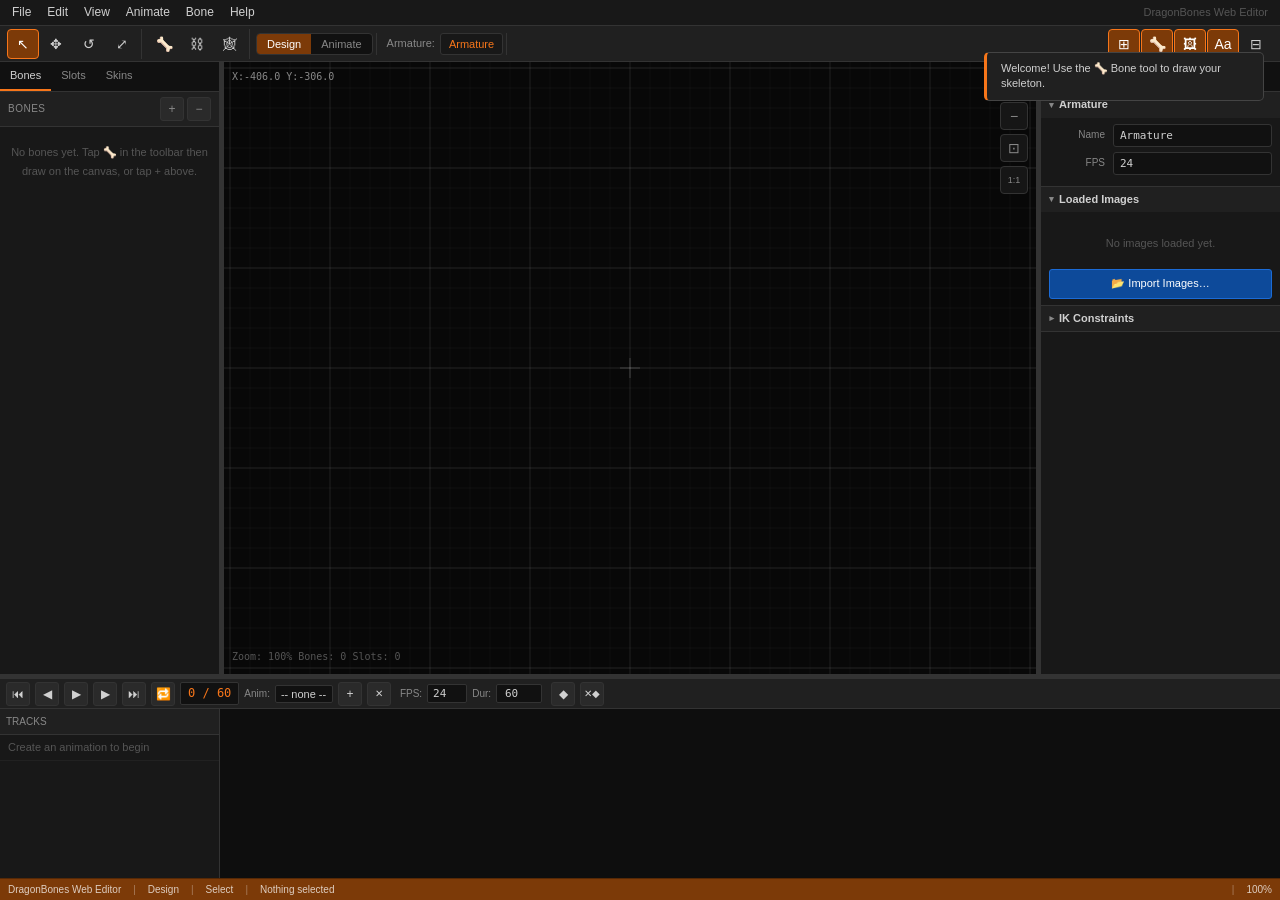
==== commit 939d618d: "Update index.html" ====
--- a/index.html
+++ b/index.html
@@ -2280,6 +2280,510 @@
   },1000);
 }
 init();
+
+
+// ══════════════════════════════════════════════════════════════
+//  MESH DEFORMATION + SKINNING SYSTEM
+//  Adds per-vertex bone weighting so a single sprite image
+//  can be deformed by the skeleton (like DragonBones Pro)
+// ══════════════════════════════════════════════════════════════
+
+// ── Mesh Data ────────────────────────────────────────────────
+// Stored on disp.mesh when disp.type === 'mesh'
+// vertices:    [{x,y}]  vertex positions in DISPLAY LOCAL space
+// uvs:         [{u,v}]  UV coords 0-1
+// triangles:   [i,j,k...] flat triangle index list
+// boneWeights: per vertex → [{boneId, weight, lx, ly}]
+//              lx,ly = vertex position in that bone's LOCAL space at bind time
+
+function ptSegDist(px, py, ax, ay, bx, by) {
+  const dx = bx-ax, dy = by-ay, len2 = dx*dx+dy*dy;
+  if(len2 < 1e-6) return Math.sqrt((px-ax)**2+(py-ay)**2);
+  const t = Math.max(0, Math.min(1, ((px-ax)*dx+(py-ay)*dy)/len2));
+  return Math.sqrt((px-(ax+t*dx))**2+(py-(ay+t*dy))**2);
+}
+
+// ── Create grid mesh over a Display ──────────────────────────
+function createMeshOnDisplay(disp, cols, rows) {
+  if(!disp._img) { toast('Assign an image first', 'err'); return; }
+  cols = Math.max(1, cols||4); rows = Math.max(1, rows||6);
+  const w = disp.width, h = disp.height;
+  const px = disp.pivotX * w, py = disp.pivotY * h;
+  const verts = [], uvs = [], tris = [], bw = [];
+  for(let r = 0; r <= rows; r++) {
+    for(let c = 0; c <= cols; c++) {
+      const u = c/cols, v = r/rows;
+      verts.push({x: u*w - px, y: v*h - py});
+      uvs.push({u, v});
+      bw.push([]);  // empty weights initially
+    }
+  }
+  for(let r = 0; r < rows; r++) {
+    for(let c = 0; c < cols; c++) {
+      const i0 = r*(cols+1)+c, i1 = i0+1, i2 = i0+(cols+1), i3 = i2+1;
+      tris.push(i0, i1, i2,  i1, i3, i2);
+    }
+  }
+  disp.type = 'mesh';
+  disp.mesh = {vertices: verts, uvs, triangles: tris, boneWeights: bw, cols, rows};
+  toast(`Mesh created: ${(cols+1)*(rows+1)} verts, ${cols*rows*2} tris`,'ok');
+  saveHist(); updateProps(); render();
+}
+
+// Remove mesh from display (back to plain image)
+function removeMeshFromDisplay(disp) {
+  disp.type = 'image';
+  disp.mesh = null;
+  saveHist(); updateProps(); render();
+  toast('Mesh removed');
+}
+
+// ── Auto-bind weights (proximity-based LBS) ──────────────────
+function autoBindWeights(disp, slot) {
+  if(!disp.mesh) { toast('Create mesh first','err'); return; }
+  const arm = S.arm;
+  const bones = arm.bones.filter(b => b.visible && b.length > 0);
+  if(!bones.length) { toast('Add bones first','err'); return; }
+  // Get display world matrix at BIND TIME (current rest pose)
+  const bone = arm.bone(slot.boneId);
+  if(!bone) { toast('Slot has no bone assigned','err'); return; }
+  const bwm = arm.worldMat(bone.id);
+  const dm  = M2.fromBone(disp.x, disp.y, disp.rotation, disp.scaleX, disp.scaleY);
+  const displayWorldMat = bwm.mul(dm);
+
+  disp.mesh.boneWeights = disp.mesh.vertices.map(v => {
+    // Vertex in world space
+    const wp = displayWorldMat.pt(v.x, v.y);
+    // Distance from vertex to each bone's line segment
+    const influences = bones.map(b => {
+      const bm = arm.worldMat(b.id);
+      const tip = bm.pt(b.length, 0);
+      const dist = ptSegDist(wp.x, wp.y, bm.e, bm.f, tip.x, tip.y);
+      return {boneId: b.id, dist: Math.max(1, dist)};
+    });
+    // Inverse-distance-squared weighting, top 4 bones
+    const sorted = influences.sort((a,b) => a.dist - b.dist).slice(0, 4);
+    const invSq = sorted.map(i => 1 / (i.dist * i.dist));
+    const total = invSq.reduce((s,v) => s+v, 0);
+    return sorted.map((inf, i) => {
+      const w = invSq[i] / total;
+      // Store vertex in this bone's LOCAL space (for LBS at runtime)
+      const boneMat = arm.worldMat(inf.boneId);
+      const local = boneMat.invert().pt(wp.x, wp.y);
+      return {boneId: inf.boneId, weight: w, lx: local.x, ly: local.y};
+    });
+  });
+  saveHist(); updateProps(); render();
+  toast('Weights bound to '+bones.length+' bones','ok');
+}
+
+// ── Deform mesh vertices using LBS ───────────────────────────
+function deformMeshVertices(disp, slot, arm, anim, frame, sc, ox, oy) {
+  const mesh = disp.mesh;
+  const bone = arm.bone(slot.boneId);
+  // Fallback: display world matrix (no deformation)
+  const bwm = arm.worldMat(bone ? bone.id : arm.bones[0]?.id || '', anim, frame);
+  const dm  = M2.fromBone(disp.x, disp.y, disp.rotation, disp.scaleX, disp.scaleY);
+  const displayWorldMat = bwm.mul(dm);
+
+  return mesh.vertices.map((v, vi) => {
+    const bws = mesh.boneWeights[vi];
+    if(!bws || !bws.length) {
+      // No weights: rigidly follow the display's bone
+      const wp = displayWorldMat.pt(v.x, v.y);
+      return {x: wp.x * sc + ox, y: wp.y * sc + oy};
+    }
+    // LBS: sum(weight_i * bone_world_i * vertex_in_bone_local_i)
+    let wx = 0, wy = 0;
+    for(const {boneId, weight, lx, ly} of bws) {
+      const bm = arm.worldMat(boneId, anim, frame);
+      const p = bm.pt(lx, ly);
+      wx += p.x * weight;
+      wy += p.y * weight;
+    }
+    return {x: wx * sc + ox, y: wy * sc + oy};
+  });
+}
+
+// ── Textured triangle (canvas 2D affine) ─────────────────────
+function drawTexturedTri(ctx, img, x0,y0,x1,y1,x2,y2, u0,v0,u1,v1,u2,v2) {
+  ctx.save();
+  ctx.beginPath();
+  ctx.moveTo(x0,y0); ctx.lineTo(x1,y1); ctx.lineTo(x2,y2);
+  ctx.closePath(); ctx.clip();
+  const det = (u1-u0)*(v2-v0) - (u2-u0)*(v1-v0);
+  if(Math.abs(det) < 0.001) { ctx.restore(); return; }
+  const a=((x1-x0)*(v2-v0)-(x2-x0)*(v1-v0))/det;
+  const b=((x2-x0)*(u1-u0)-(x1-x0)*(u2-u0))/det;
+  const c=x0-a*u0-b*v0;
+  const d=((y1-y0)*(v2-v0)-(y2-y0)*(v1-v0))/det;
+  const e=((y2-y0)*(u1-u0)-(y1-y0)*(u2-u0))/det;
+  const f=y0-d*u0-e*v0;
+  ctx.transform(a,d,b,e,c,f);
+  ctx.drawImage(img, 0, 0);
+  ctx.restore();
+}
+
+// ── Draw a mesh display ───────────────────────────────────────
+function drawMeshDisplay(ctx, disp, slot, arm, anim, frame, sc, ox, oy) {
+  const mesh = disp.mesh;
+  if(!mesh || !disp._img) return;
+  const alpha = slot.color.a / 255;
+  const deformed = deformMeshVertices(disp, slot, arm, anim, frame, sc, ox, oy);
+  const tris = mesh.triangles;
+  const uvs  = mesh.uvs;
+  const iw = disp._img.naturalWidth, ih = disp._img.naturalHeight;
+  ctx.save();
+  ctx.globalAlpha = Math.max(0, Math.min(1, alpha));
+  for(let i = 0; i < tris.length-2; i += 3) {
+    const i0=tris[i],i1=tris[i+1],i2=tris[i+2];
+    const p0=deformed[i0],p1=deformed[i1],p2=deformed[i2];
+    const uv0=uvs[i0],uv1=uvs[i1],uv2=uvs[i2];
+    drawTexturedTri(ctx, disp._img,
+      p0.x,p0.y, p1.x,p1.y, p2.x,p2.y,
+      uv0.u*iw,uv0.v*ih, uv1.u*iw,uv1.v*ih, uv2.u*iw,uv2.v*ih
+    );
+  }
+  ctx.restore();
+  // Draw mesh wireframe overlay in edit/select mode
+  if(S.tool === 'mesh' && S.meshEdit.activeSlot === slot.id) {
+    drawMeshWireframe(ctx, disp, deformed, sc, ox, oy);
+  }
+}
+
+// ── Draw mesh wireframe and vertex handles ────────────────────
+function drawMeshWireframe(ctx, disp, deformed, sc, ox, oy) {
+  const mesh = disp.mesh;
+  const tris = mesh.triangles;
+  ctx.save();
+  // Wireframe edges
+  ctx.strokeStyle = 'rgba(100,220,255,.5)';
+  ctx.lineWidth = 1;
+  const drawn = new Set();
+  for(let i = 0; i < tris.length-2; i += 3) {
+    [[tris[i],tris[i+1]],[tris[i+1],tris[i+2]],[tris[i+2],tris[i]]].forEach(([a,b]) => {
+      const key = Math.min(a,b)+'-'+Math.max(a,b);
+      if(drawn.has(key)) return; drawn.add(key);
+      const pa = deformed[a], pb = deformed[b];
+      ctx.beginPath(); ctx.moveTo(pa.x,pa.y); ctx.lineTo(pb.x,pb.y); ctx.stroke();
+    });
+  }
+  // Vertex handles
+  const selVert = S.meshEdit.selectedVert;
+  const paintBone = S.meshEdit.paintBoneId;
+  deformed.forEach((p, vi) => {
+    const isSel = selVert === vi;
+    const bws = mesh.boneWeights[vi] || [];
+    // Color by dominant bone weight if paint mode
+    let fillColor = isSel ? '#fff' : 'rgba(100,220,255,.9)';
+    if(paintBone && bws.length) {
+      const inf = bws.find(w => w.boneId === paintBone);
+      const w = inf ? inf.weight : 0;
+      const r = Math.round(255*w), g = Math.round(80*(1-w)), b2 = Math.round(200*(1-w));
+      fillColor = `rgb(${r},${g},${b2})`;
+    }
+    const r = (isSel ? 6 : 4) * (IS_TOUCH ? 1.5 : 1);
+    ctx.beginPath(); ctx.arc(p.x, p.y, r, 0, Math.PI*2);
+    ctx.fillStyle = fillColor; ctx.fill();
+    ctx.strokeStyle = '#000'; ctx.lineWidth = 1; ctx.stroke();
+  });
+  ctx.restore();
+}
+
+// ── Mesh edit state ───────────────────────────────────────────
+S.meshEdit = {
+  activeSlot: null,   // slot id currently being mesh-edited
+  selectedVert: null, // vertex index
+  paintBoneId: null,  // bone id for weight painting
+  paintWeight: 1.0,
+  dragVert: false,
+  dragStartX: 0, dragStartY: 0,
+  origVert: null,
+};
+
+function enterMeshEdit(slotId) {
+  S.meshEdit.activeSlot = slotId;
+  S.meshEdit.selectedVert = null;
+  setTool('mesh');
+  toast('Mesh Edit mode. Click vertices to select. Right-click a bone name to paint weights.','ok');
+  render();
+}
+function exitMeshEdit() {
+  S.meshEdit.activeSlot = null;
+  S.meshEdit.selectedVert = null;
+  S.meshEdit.paintBoneId = null;
+  setTool(TOOL.SEL);
+  render();
+}
+
+// ── Patch render() to handle mesh type displays ───────────────
+const _origRender_meshPatch = render;
+render = function() {
+  // Run the original render (handles bones, non-mesh sprites, grid, etc.)
+  // But we need to intercept BEFORE the original draws sprites.
+  // Strategy: call original, then re-draw mesh displays on top.
+  // Actually we re-implement the sprite loop to handle both types.
+  _origRender_meshPatch();
+  // The original render already draws 'image' type displays correctly.
+  // Now draw 'mesh' type displays (they were skipped by the original
+  // because _img check passes but the setTransform path was for 'image').
+  // We need to REPLACE the original sprite rendering for mesh type.
+  // Do a second pass here ONLY for mesh slots:
+  const c = ctx, sc = S.vp.scale, ox = S.vp.x, oy = S.vp.y;
+  const arm = S.arm;
+  const ac = animCtx();
+  const anim = ac ? ac.anim : null;
+  const frame = ac ? ac.frame : 0;
+  if(S.ui.sprites) {
+    const sorted = [...arm.slots].sort((a,b) => a.z - b.z);
+    for(const slot of sorted) {
+      if(!slot.visible) continue;
+      const bone = arm.bone(slot.boneId); if(!bone || !bone.visible) continue;
+      let dispIdx = slot.displayIndex;
+      if(ac && anim && anim.st[slot.id]) {
+        const d = anim.st[slot.id].evalDisplay(frame);
+        if(d !== null) dispIdx = d;
+      }
+      const dsps = arm.skin.displays(slot.id);
+      const disp = dsps[dispIdx];
+      if(!disp || !disp._img || disp.type !== 'mesh') continue;
+      drawMeshDisplay(c, disp, slot, arm, anim, frame, sc, ox, oy);
+    }
+  }
+};
+
+// ── Patch canvas pointer handling for mesh edit mode ─────────
+const _origPointerDown_mesh = onPointerDown;
+onPointerDown = function(cx, cy, btn, mods) {
+  if(S.tool !== 'mesh' || !S.meshEdit.activeSlot) {
+    _origPointerDown_mesh(cx, cy, btn, mods);
+    return;
+  }
+  const slot = S.arm.slot(S.meshEdit.activeSlot);
+  if(!slot) return;
+  const dsps = S.arm.skin.displays(slot.id);
+  const disp = dsps[slot.displayIndex];
+  if(!disp || !disp.mesh) return;
+  const ac = animCtx();
+  const deformed = deformMeshVertices(disp, slot, S.arm, ac?.anim, ac?.frame||0, S.vp.scale, S.vp.x, S.vp.y);
+  const hitR = IS_TOUCH ? 20 : 10;
+  // Find nearest vertex
+  let nearest = -1, nearestDist = Infinity;
+  deformed.forEach((p, vi) => {
+    const d = Math.sqrt((cx-p.x)**2+(cy-p.y)**2);
+    if(d < hitR && d < nearestDist) { nearest = vi; nearestDist = d; }
+  });
+  if(nearest >= 0) {
+    S.meshEdit.selectedVert = nearest;
+    if(btn === 0) {
+      // If paint mode: adjust weight for this vertex
+      if(S.meshEdit.paintBoneId) {
+        paintWeight(disp, nearest, S.meshEdit.paintBoneId, S.meshEdit.paintWeight);
+        saveHist(); updateProps(); render();
+      } else {
+        // Start vertex drag
+        const vx = disp.mesh.vertices[nearest];
+        S.meshEdit.dragVert = true;
+        S.meshEdit.dragStartX = cx; S.meshEdit.dragStartY = cy;
+        S.meshEdit.origVert = {x: vx.x, y: vx.y};
+      }
+    }
+  } else {
+    S.meshEdit.selectedVert = null;
+  }
+  updateProps(); render();
+};
+
+const _origPointerMove_mesh = onPointerMove;
+onPointerMove = function(cx, cy, buttons) {
+  if(S.tool !== 'mesh' || !S.meshEdit.activeSlot || !S.meshEdit.dragVert) {
+    _origPointerMove_mesh(cx, cy, buttons);
+    return;
+  }
+  if(!buttons) { S.meshEdit.dragVert = false; return; }
+  const slot = S.arm.slot(S.meshEdit.activeSlot);
+  if(!slot) return;
+  const dsps = S.arm.skin.displays(slot.id);
+  const disp = dsps[slot.displayIndex];
+  if(!disp || !disp.mesh) return;
+  const vi = S.meshEdit.selectedVert;
+  if(vi === null) return;
+  const dx = (cx - S.meshEdit.dragStartX) / S.vp.scale;
+  const dy = (cy - S.meshEdit.dragStartY) / S.vp.scale;
+  disp.mesh.vertices[vi].x = S.meshEdit.origVert.x + dx;
+  disp.mesh.vertices[vi].y = S.meshEdit.origVert.y + dy;
+  render();
+};
+
+const _origPointerUp_mesh = onPointerUp;
+onPointerUp = function(cx, cy, btn) {
+  if(S.meshEdit.dragVert) { S.meshEdit.dragVert = false; saveHist(); return; }
+  if(S.tool !== 'mesh') { _origPointerUp_mesh(cx, cy, btn); }
+};
+
+// ── Paint weight for a vertex ─────────────────────────────────
+function paintWeight(disp, vertIdx, boneId, weight) {
+  const bws = disp.mesh.boneWeights[vertIdx];
+  const existing = bws.find(w => w.boneId === boneId);
+  const bone = S.arm.bone(boneId);
+  if(!bone) return;
+  // Get vertex world position
+  const slot = S.arm.slots.find(s => S.arm.skin.displays(s.id).includes(disp));
+  if(!slot) return;
+  const bm = S.arm.worldMat(bone.id);
+  const dispBone = S.arm.bone(slot.boneId);
+  const dbm = S.arm.worldMat(dispBone?.id || bone.id);
+  const dm = M2.fromBone(disp.x, disp.y, disp.rotation, disp.scaleX, disp.scaleY);
+  const dispWorldMat = dbm.mul(dm);
+  const vw = dispWorldMat.pt(disp.mesh.vertices[vertIdx].x, disp.mesh.vertices[vertIdx].y);
+  const local = bm.invert().pt(vw.x, vw.y);
+  if(existing) {
+    existing.weight = weight;
+    existing.lx = local.x; existing.ly = local.y;
+  } else {
+    bws.push({boneId, weight, lx: local.x, ly: local.y});
+  }
+  // Renormalize weights
+  const total = bws.reduce((s, w) => s + w.weight, 0);
+  if(total > 0) bws.forEach(w => w.weight /= total);
+}
+
+// ── Patch updateProps to add Mesh section ─────────────────────
+const _origUpdateProps_mesh = updateProps;
+updateProps = function() {
+  _origUpdateProps_mesh();
+  // If a slot is selected and has a mesh-capable display, add mesh section
+  if(!S.selSlot) return;
+  const slot = S.arm.slot(S.selSlot);
+  if(!slot) return;
+  const dsps = S.arm.skin.displays(slot.id);
+  const disp = dsps[slot.displayIndex];
+  if(!disp || !disp._img) return;
+  const cont = document.getElementById('props-content');
+  const body = mkSec(cont, '🕸 Mesh Deformation');
+  if(disp.type !== 'mesh') {
+    // Not yet a mesh
+    const info = document.createElement('div');
+    info.style.cssText = 'font-size:11px;color:var(--txt2);margin-bottom:8px;line-height:1.6';
+    info.textContent = 'Convert this image to a mesh so bones can deform individual parts of the sprite.';
+    body.appendChild(info);
+    // Grid size controls
+    const gr = document.createElement('div');gr.className='pr';
+    gr.innerHTML='<span class="plabel">Grid</span>';
+    const gc=document.createElement('div');gc.className='p2col';gc.style.flex='1';
+    const ci=document.createElement('input');ci.type='number';ci.className='pinput';ci.value='4';ci.min='1';ci.max='20';ci.placeholder='Cols';
+    const ri=document.createElement('input');ri.type='number';ri.className='pinput';ri.value='6';ri.min='1';ri.max='30';ri.placeholder='Rows';
+    gc.appendChild(ci);gc.appendChild(ri);gr.appendChild(gc);body.appendChild(gr);
+    body.appendChild(mkBtn('Create Mesh ('+disp.width+'×'+disp.height+'px)', 'prim full', () => {
+      createMeshOnDisplay(disp, +ci.value, +ri.value);
+    }));
+  } else {
+    // Has mesh
+    const mesh = disp.mesh;
+    const info = document.createElement('div');
+    info.style.cssText='font-size:10px;color:var(--txt2);margin-bottom:6px;font-family:monospace';
+    info.textContent = `${mesh.vertices.length} verts · ${mesh.triangles.length/3|0} tris · ${mesh.cols}×${mesh.rows} grid`;
+    body.appendChild(info);
+    body.appendChild(mkBtn('Auto-Bind Weights to Bones', 'prim full', () => autoBindWeights(disp, slot)));
+    const editBtn = mkBtn(S.meshEdit.activeSlot===slot.id ? '✕ Exit Mesh Edit' : '✎ Edit Mesh / Paint Weights', 'full', () => {
+      if(S.meshEdit.activeSlot === slot.id) exitMeshEdit();
+      else enterMeshEdit(slot.id);
+    });
+    body.appendChild(editBtn);
+    if(S.meshEdit.activeSlot === slot.id) {
+      // Weight paint controls
+      const wpDiv = document.createElement('div');
+      wpDiv.style.cssText='margin-top:8px;padding:6px;background:var(--bg3);border-radius:4px;border:1px solid var(--br)';
+      wpDiv.innerHTML='<div style="font-size:10px;color:var(--acc);font-weight:600;margin-bottom:6px">WEIGHT PAINT MODE</div>';
+      // Bone selector
+      const bsel = document.createElement('select');bsel.className='psel';bsel.style.width='100%';
+      bsel.innerHTML='<option value="">-- Select bone to paint --</option>';
+      S.arm.bones.forEach(b => {
+        const o=document.createElement('option');o.value=b.id;o.textContent=b.name;
+        if(b.id===S.meshEdit.paintBoneId)o.selected=true;bsel.appendChild(o);
+      });
+      bsel.addEventListener('change',()=>{S.meshEdit.paintBoneId=bsel.value||null;render()});
+      wpDiv.appendChild(bsel);
+      // Weight value
+      const wr=document.createElement('div');wr.className='pr';wr.style.marginTop='5px';
+      wr.innerHTML='<span class="plabel">Weight</span>';
+      const wi=document.createElement('input');wi.type='range';wi.min='0';wi.max='1';wi.step='0.05';
+      wi.value=S.meshEdit.paintWeight;wi.style.flex='1';
+      const wlabel=document.createElement('span');wlabel.style.cssText='font-size:11px;color:var(--txt);min-width:28px;text-align:right;font-family:monospace';
+      wlabel.textContent=S.meshEdit.paintWeight.toFixed(2);
+      wi.addEventListener('input',()=>{S.meshEdit.paintWeight=+wi.value;wlabel.textContent=(+wi.value).toFixed(2)});
+      wr.appendChild(wi);wr.appendChild(wlabel);wpDiv.appendChild(wr);
+      // Selected vertex info
+      if(S.meshEdit.selectedVert !== null) {
+        const vi=S.meshEdit.selectedVert;
+        const bws=mesh.boneWeights[vi]||[];
+        const vinfo=document.createElement('div');vinfo.style.cssText='font-size:10px;color:var(--txt2);margin-top:6px';
+        vinfo.innerHTML='<b style="color:var(--txt)">Vertex '+vi+' influences:</b><br>'+
+          (bws.length ? bws.map(w=>{const b=S.arm.bone(w.boneId);return `${b?b.name:'?'}: ${(w.weight*100).toFixed(1)}%`}).join('<br>') : '(none — will follow bone)');
+        wpDiv.appendChild(vinfo);
+        // Paint button
+        if(S.meshEdit.paintBoneId){
+          const pb=mkBtn(`Paint ${S.meshEdit.paintWeight.toFixed(2)} → vert ${vi}`,'prim full',()=>{
+            paintWeight(disp,vi,S.meshEdit.paintBoneId,S.meshEdit.paintWeight);
+            saveHist();updateProps();render();
+          });pb.style.marginTop='5px';wpDiv.appendChild(pb);
+        }
+      } else {
+        const hint=document.createElement('div');hint.style.cssText='font-size:10px;color:var(--txt3);margin-top:6px';
+        hint.textContent='Click a vertex in the viewport to select it, then paint a weight.';
+        wpDiv.appendChild(hint);
+      }
+      body.appendChild(wpDiv);
+    }
+    // Rebuild grid
+    const gr2=document.createElement('div');gr2.className='pr';gr2.style.marginTop='6px';
+    gr2.innerHTML='<span class="plabel">Rebuild</span>';
+    const gc2=document.createElement('div');gc2.className='p2col';gc2.style.flex='1';
+    const ci2=document.createElement('input');ci2.type='number';ci2.className='pinput';ci2.value=mesh.cols;ci2.min='1';ci2.max='20';
+    const ri2=document.createElement('input');ri2.type='number';ri2.className='pinput';ri2.value=mesh.rows;ri2.min='1';ri2.max='30';
+    gc2.appendChild(ci2);gc2.appendChild(ri2);gr2.appendChild(gc2);body.appendChild(gr2);
+    body.appendChild(mkBtn('Rebuild Mesh Grid', 'full', () => createMeshOnDisplay(disp, +ci2.value, +ri2.value)));
+    body.appendChild(mkBtn('Remove Mesh (back to image)', 'danger full', () => removeMeshFromDisplay(disp)));
+  }
+};
+
+// ── Add mesh tool to toolbar ──────────────────────────────────
+(function(){
+  // Add mesh tool button to toolbar
+  const tbg = document.querySelector('#toolbar .tbg');
+  if(tbg) {
+    const b = document.createElement('button');
+    b.className = 'tbtn'; b.dataset.tool = 'mesh';
+    b.title = 'Mesh Edit (M)'; b.textContent = '🕸';
+    b.addEventListener('click', () => {
+      if(S.meshEdit.activeSlot) setTool('mesh');
+      else { toast('Select a slot with a mesh first', 'err'); }
+    });
+    // Insert after IK button
+    const ikBtn = document.querySelector('.tbtn[data-tool="ik"]');
+    if(ikBtn) ikBtn.parentNode.insertBefore(b, ikBtn.nextSibling);
+    else tbg.appendChild(b);
+  }
+  // Add M key shortcut
+  const _origKey = document.onkeydown;
+  document.addEventListener('keydown', e => {
+    if(e.target.tagName==='INPUT'||e.target.tagName==='SELECT') return;
+    if((e.ctrlKey||e.metaKey)) return;
+    if(e.key.toLowerCase()==='m') {
+      if(S.meshEdit.activeSlot) setTool('mesh');
+      else toast('Select a slot with a mesh first','err');
+    }
+  });
+})();
+
+// ── Info about mesh in About dialog ──────────────────────────
+// Patch showAbout to include mesh info
+const _origShowAbout = showAbout;
+showAbout = function() { _origShowAbout(); };
+
+console.log('[DragonBones] Mesh deformation system loaded.');
+
+
 </script>
 </body>
 </html>
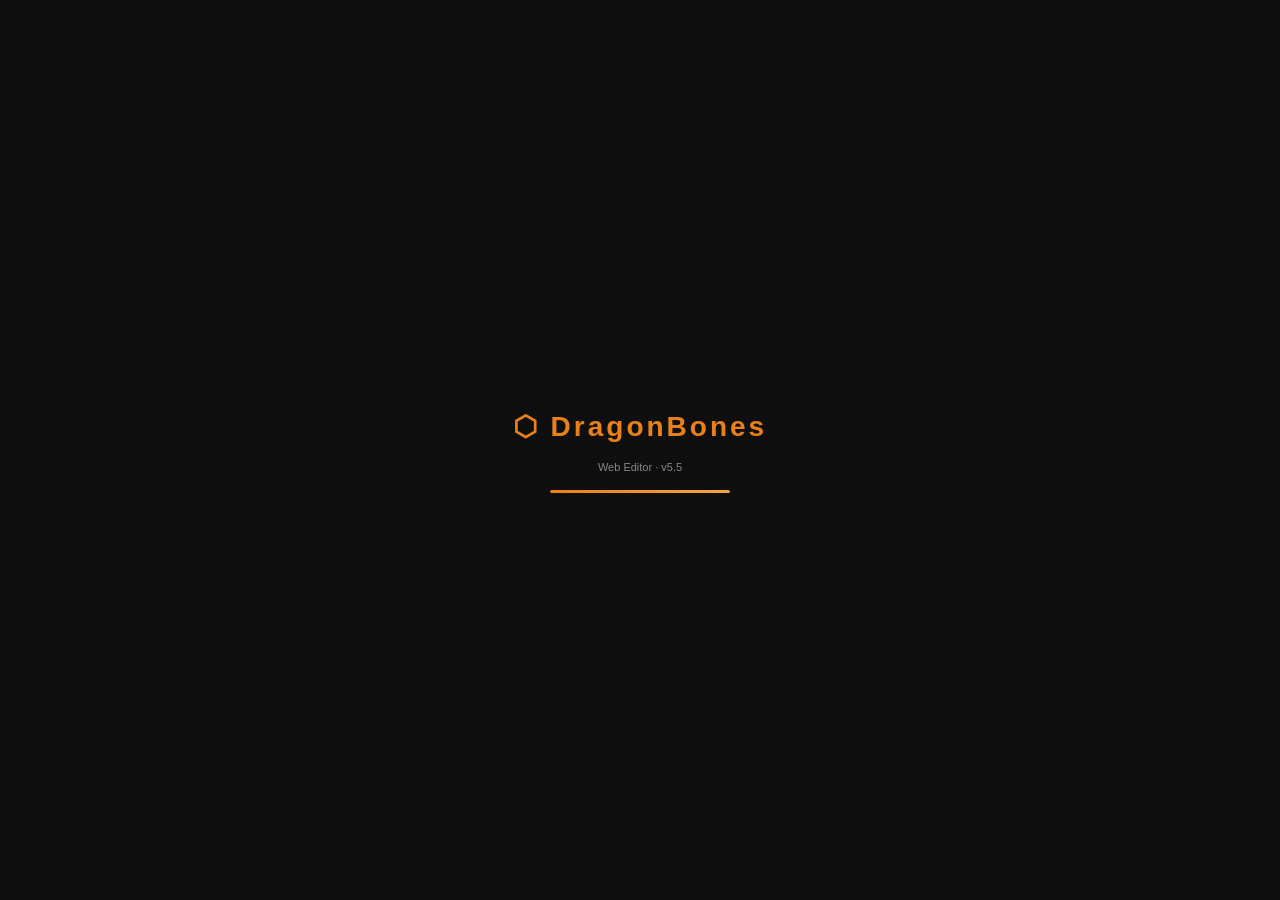
==== commit 5696adf5: "Update index.html" ====
--- a/index.html
+++ b/index.html
@@ -5,541 +5,453 @@
 <meta name="viewport" content="width=device-width,initial-scale=1,maximum-scale=1,user-scalable=no,viewport-fit=cover">
 <meta name="mobile-web-app-capable" content="yes">
 <meta name="apple-mobile-web-app-capable" content="yes">
-<meta name="theme-color" content="#111111">
 <title>DragonBones Web Editor</title>
 <style>
-*{margin:0;padding:0;box-sizing:border-box;-webkit-tap-highlight-color:transparent}
+*{margin:0;padding:0;box-sizing:border-box;-webkit-tap-highlight-color:transparent;user-select:none}
 :root{
-  --bg0:#111;--bg1:#181818;--bg2:#202020;--bg3:#2a2a2a;--bg4:#383838;
-  --br:#333;--br2:#444;
-  --txt:#d0d0d0;--txt2:#888;--txt3:#555;
-  --acc:#f7761a;--acc2:#ff9840;--acc3:#7c3a08;
-  --sel:#1b6bd6;--sel2:#0d4a9a;
-  --kf:#ffd700;--red:#e04040;--green:#3db050;
-  --panel-w:220px;--props-w:240px;--tl-h:200px;
-}
-body{background:var(--bg0);color:var(--txt);font:12px/1.4 'Segoe UI',Arial,sans-serif;
-  overflow:hidden;width:100vw;height:100vh;display:flex;flex-direction:column;
-  touch-action:none;-webkit-user-select:none;user-select:none}
-/* ─── LOADING ─── */
+  --bg0:#0f0f0f;--bg1:#161616;--bg2:#1e1e1e;--bg3:#262626;--bg4:#303030;
+  --br:#333;--br2:#404040;--txt:#d4d4d4;--txt2:#888;--txt3:#4a4a4a;
+  --acc:#e8811a;--acc2:#f5a445;--acc3:#6b3610;
+  --blue:#3b82f6;--blue2:#1d4ed8;--green:#22c55e;--red:#ef4444;
+  --bone:#fbbf24;--bone2:#f97316;--kf:#fde047;
+}
+body{background:var(--bg0);color:var(--txt);font:13px/1.4 -apple-system,'Segoe UI',Arial,sans-serif;
+  overflow:hidden;width:100vw;height:100vh;display:flex;flex-direction:column;touch-action:none}
+
+/* Loading */
 #loading{position:fixed;inset:0;background:var(--bg0);display:flex;flex-direction:column;
-  align-items:center;justify-content:center;z-index:9999;gap:12px}
-.ld-logo{font-size:32px;font-weight:900;color:var(--acc);letter-spacing:3px}
-.ld-sub{font-size:12px;color:var(--txt2)}
-.ld-bar{width:200px;height:3px;background:var(--bg3);border-radius:2px;overflow:hidden}
+  align-items:center;justify-content:center;z-index:9999;gap:14px}
+.ld-logo{font-size:28px;font-weight:800;color:var(--acc);letter-spacing:3px}
+.ld-bar{width:180px;height:3px;background:var(--bg3);border-radius:2px;overflow:hidden}
 .ld-fill{height:100%;background:linear-gradient(90deg,var(--acc),var(--acc2));
-  border-radius:2px;animation:lda .9s ease forwards}
-@keyframes lda{0%{width:0}60%{width:60%}100%{width:100%}}
-.hdots{display:flex;gap:5px}
-.hdot{width:6px;height:6px;border-radius:50%;background:var(--txt3);
-  animation:hdp 1.2s ease infinite}
-.hdot:nth-child(2){animation-delay:.2s}.hdot:nth-child(3){animation-delay:.4s}
-@keyframes hdp{0%,80%,100%{transform:scale(.5);opacity:.3}40%{transform:scale(1);opacity:1}}
-/* ─── MENU ─── */
-#menubar{height:26px;background:var(--bg1);border-bottom:1px solid var(--br);
-  display:flex;align-items:center;padding:0 4px;flex-shrink:0;z-index:100;gap:0}
-.mi{padding:0 8px;height:100%;display:flex;align-items:center;cursor:pointer;
-  font-size:12px;position:relative;white-space:nowrap}
-.mi:hover,.mi.open{background:var(--bg3)}
-.mdrop{display:none;position:absolute;top:100%;left:0;background:var(--bg2);
-  border:1px solid var(--br2);min-width:190px;z-index:9999;
-  box-shadow:4px 8px 24px rgba(0,0,0,.7)}
-.mi.open .mdrop{display:block}
-.mdi{padding:6px 14px;cursor:pointer;display:flex;justify-content:space-between;
-  align-items:center;gap:16px;white-space:nowrap;font-size:12px}
-.mdi:hover{background:var(--sel)}
-.msc{color:var(--txt3);font-size:10px}
-.msep{height:1px;background:var(--br);margin:3px 0}
-.atitle{margin-left:auto;font-size:11px;color:var(--txt3);padding-right:8px}
-/* ─── TOOLBAR ─── */
-#toolbar{height:36px;background:var(--bg2);border-bottom:1px solid var(--br);
-  display:flex;align-items:center;padding:0 4px;gap:2px;flex-shrink:0;overflow-x:auto;overflow-y:hidden}
-#toolbar::-webkit-scrollbar{display:none}
-.tbg{display:flex;align-items:center;gap:1px;padding:0 3px;
-  border-right:1px solid var(--br);margin-right:1px;flex-shrink:0}
-.tbg:last-child{border-right:none}
-.tbtn{min-width:32px;height:30px;background:transparent;border:1px solid transparent;
-  border-radius:4px;color:var(--txt);cursor:pointer;display:flex;align-items:center;
-  justify-content:center;font-size:14px;padding:0 4px;position:relative;flex-shrink:0}
-.tbtn:hover{background:var(--bg4);border-color:var(--br)}
-.tbtn.on{background:var(--acc3);border-color:var(--acc);color:#fff}
-.tbtn[title]:hover::after{content:attr(title);position:absolute;top:calc(100% + 4px);
+  border-radius:2px;animation:lda .8s ease forwards}
+@keyframes lda{0%{width:0}100%{width:100%}}
+
+/* Top bar */
+#topbar{height:38px;background:var(--bg1);border-bottom:1px solid var(--br);
+  display:flex;align-items:center;padding:0 8px;gap:6px;flex-shrink:0;z-index:100}
+.tbar-logo{font-size:13px;font-weight:700;color:var(--acc);margin-right:4px}
+.tbar-btn{height:28px;padding:0 10px;background:var(--bg3);border:1px solid var(--br);
+  border-radius:4px;color:var(--txt2);cursor:pointer;font:12px/1 inherit;
+  display:flex;align-items:center;gap:5px;white-space:nowrap}
+.tbar-btn:hover{background:var(--bg4);color:var(--txt);border-color:var(--br2)}
+.tbar-btn:active{opacity:.8}
+.tbar-btn.prim{background:var(--blue2);border-color:var(--blue);color:#fff}
+.tbar-btn.prim:hover{background:var(--blue);border-color:var(--blue)}
+.tbar-sep{width:1px;height:20px;background:var(--br);margin:0 2px}
+.modesw{display:flex;background:var(--bg0);border:1px solid var(--br);border-radius:5px;overflow:hidden}
+.modebtn{padding:4px 12px;background:transparent;border:none;color:var(--txt2);
+  cursor:pointer;font:12px/1 inherit}
+.modebtn.on{background:var(--acc3);color:var(--acc2)}
+.modebtn:hover:not(.on){color:var(--txt)}
+
+/* Tools */
+#tools{height:38px;background:var(--bg2);border-bottom:1px solid var(--br);
+  display:flex;align-items:center;padding:0 8px;gap:3px;flex-shrink:0}
+.tool{width:32px;height:30px;background:transparent;border:1px solid transparent;
+  border-radius:4px;color:var(--txt2);cursor:pointer;font-size:15px;
+  display:flex;align-items:center;justify-content:center}
+.tool:hover{background:var(--bg4);border-color:var(--br);color:var(--txt)}
+.tool.on{background:var(--acc3);border-color:var(--acc);color:var(--acc2)}
+.tool[title]:hover::after{content:attr(title);position:absolute;top:calc(100% + 4px);
   left:50%;transform:translateX(-50%);background:var(--bg1);border:1px solid var(--br);
-  padding:3px 8px;white-space:nowrap;font-size:10px;pointer-events:none;z-index:9999;
-  border-radius:3px;min-width:max-content}
-.modesw{display:flex;background:var(--bg0);border:1px solid var(--br);
-  border-radius:4px;overflow:hidden;flex-shrink:0}
-.modebtn{padding:4px 10px;background:transparent;border:none;color:var(--txt2);
-  cursor:pointer;font-size:11px;font-family:inherit;white-space:nowrap}
-.modebtn:hover{color:var(--txt)}.modebtn.on{background:var(--acc3);color:#fff}
-.tblabel{font-size:11px;color:var(--txt2);padding:0 4px;white-space:nowrap}
-#arm-name-btn{padding:4px 8px;background:var(--bg1);border:1px solid var(--br);
-  border-radius:3px;color:var(--acc);font-size:11px;cursor:pointer;font-family:inherit;
-  white-space:nowrap;max-width:120px;overflow:hidden;text-overflow:ellipsis}
-#arm-name-btn:hover{border-color:var(--acc)}
-/* ─── MAIN AREA ─── */
+  padding:3px 8px;white-space:nowrap;font-size:11px;pointer-events:none;
+  z-index:999;border-radius:3px;min-width:max-content;color:var(--txt)}
+.tool-sep{width:1px;height:20px;background:var(--br);margin:0 3px}
+
+/* Main */
 #main{flex:1;display:flex;overflow:hidden;min-height:0;position:relative}
-/* ─── PANELS ─── */
-.panel{background:var(--bg1);display:flex;flex-direction:column;overflow:hidden;
-  transition:transform .25s ease,box-shadow .25s ease}
-#hier{width:var(--panel-w);border-right:1px solid var(--br);flex-shrink:0;min-width:120px}
-#props{width:var(--props-w);border-left:1px solid var(--br);flex-shrink:0;min-width:160px}
-.ptabs{display:flex;background:var(--bg0);border-bottom:1px solid var(--br);flex-shrink:0}
-.ptab{padding:6px 10px;cursor:pointer;font-size:11px;color:var(--txt2);
-  border-bottom:2px solid transparent;white-space:nowrap}
-.ptab.on{color:var(--txt);border-bottom-color:var(--acc)}
-.ptab:hover{color:var(--txt)}
-.phdr{padding:5px 8px;background:var(--bg2);border-bottom:1px solid var(--br);
-  display:flex;align-items:center;justify-content:space-between;
-  font-size:10px;color:var(--txt2);text-transform:uppercase;letter-spacing:.5px;flex-shrink:0}
-.phdrbtn{padding:2px 7px;background:var(--bg3);border:1px solid var(--br);
-  border-radius:3px;color:var(--txt2);cursor:pointer;font-size:12px;font-family:inherit;
-  min-width:24px;min-height:24px}
-.phdrbtn:hover{background:var(--bg4);color:var(--txt)}
-.pcontent{flex:1;overflow-y:auto;overflow-x:hidden}
-.pcontent::-webkit-scrollbar{width:5px}
-.pcontent::-webkit-scrollbar-track{background:var(--bg1)}
-.pcontent::-webkit-scrollbar-thumb{background:var(--br2);border-radius:3px}
-/* Tree items */
-.ti{display:flex;align-items:center;padding:4px 4px;cursor:pointer;min-height:26px;gap:2px}
-.ti:hover{background:var(--bg3)}.ti.sel{background:var(--sel2)}.ti.sel:hover{background:var(--sel)}
-.ttog{width:14px;height:14px;display:flex;align-items:center;justify-content:center;
-  font-size:9px;color:var(--txt2);flex-shrink:0;cursor:pointer}
-.tico{margin:0 3px;font-size:12px;flex-shrink:0}
-.tlabel{flex:1;font-size:11px;white-space:nowrap;overflow:hidden;text-overflow:ellipsis}
-.tvis{font-size:11px;padding:3px;opacity:0;cursor:pointer;min-width:20px;text-align:center}
-.ti:hover .tvis{opacity:1}
-/* Props sections */
-.psec{border-bottom:1px solid var(--br)}
-.pshdr{padding:5px 8px;background:var(--bg2);display:flex;align-items:center;
-  cursor:pointer;font-size:11px;font-weight:600;gap:5px;color:var(--txt)}
-.pshdr::before{content:'▾';font-size:9px;color:var(--txt2);transition:.15s;flex-shrink:0}
-.pshdr.col::before{transform:rotate(-90deg)}
-.psbody{padding:6px 8px}
-.pr{display:flex;align-items:center;margin-bottom:5px;gap:4px}
-.plabel{width:60px;color:var(--txt2);font-size:10px;flex-shrink:0;text-align:right;padding-right:4px}
-.pinput{flex:1;background:var(--bg0);border:1px solid var(--br);color:var(--txt);
-  padding:4px 6px;font-size:11px;font-family:monospace;border-radius:3px;min-width:0;width:0;
-  -webkit-appearance:none}
-.pinput:focus{outline:none;border-color:var(--sel)}
-.pinput:hover{border-color:var(--br2)}
-.p2col{display:grid;grid-template-columns:1fr 1fr;gap:3px;flex:1}
-.psel{flex:1;background:var(--bg0);border:1px solid var(--br);color:var(--txt);
-  padding:4px 6px;font-size:11px;border-radius:3px;font-family:inherit;-webkit-appearance:none}
-.psel:focus{outline:none;border-color:var(--sel)}
-.pbtn{padding:5px 10px;background:var(--bg3);border:1px solid var(--br);border-radius:3px;
-  cursor:pointer;color:var(--txt);font-size:11px;font-family:inherit;min-height:30px}
-.pbtn:hover{background:var(--bg4)}.pbtn:active{opacity:.8}
-.pbtn.prim{background:var(--sel2);border-color:var(--sel);color:#fff}
-.pbtn.prim:hover{background:var(--sel)}
-.pbtn.danger{background:#5a1212;border-color:var(--red);color:#ff9090}
-.pbtn.danger:hover{background:#7a1818}
-.pbtn.full{width:100%}
-.pempty{padding:16px 10px;color:var(--txt3);font-size:11px;text-align:center;line-height:1.7}
-/* ─── VIEWPORT ─── */
+
+/* Left Panel */
+#left-panel{width:220px;background:var(--bg1);border-right:1px solid var(--br);
+  display:flex;flex-direction:column;flex-shrink:0;overflow:hidden;transition:transform .25s ease}
+.panel-tab-bar{display:flex;background:var(--bg0);border-bottom:1px solid var(--br);flex-shrink:0}
+.panel-tab{flex:1;padding:8px 4px;text-align:center;font-size:11px;color:var(--txt2);
+  cursor:pointer;border-bottom:2px solid transparent}
+.panel-tab.on{color:var(--txt);border-bottom-color:var(--acc)}
+.panel-tab:hover{color:var(--txt)}
+.panel-header{padding:6px 10px;background:var(--bg2);border-bottom:1px solid var(--br);
+  display:flex;align-items:center;justify-content:space-between;flex-shrink:0}
+.panel-header span{font-size:10px;text-transform:uppercase;letter-spacing:.5px;color:var(--txt2)}
+.phbtn{padding:2px 8px;background:var(--bg3);border:1px solid var(--br);border-radius:3px;
+  color:var(--txt2);cursor:pointer;font:11px/1 inherit;min-height:22px}
+.phbtn:hover{background:var(--bg4);color:var(--txt)}
+.panel-scroll{flex:1;overflow-y:auto;overflow-x:hidden}
+.panel-scroll::-webkit-scrollbar{width:5px}
+.panel-scroll::-webkit-scrollbar-track{background:var(--bg1)}
+.panel-scroll::-webkit-scrollbar-thumb{background:var(--br2);border-radius:3px}
+.tree-item{display:flex;align-items:center;padding:5px 8px;cursor:pointer;gap:4px;min-height:28px}
+.tree-item:hover{background:var(--bg3)}
+.tree-item.sel{background:var(--blue2)}
+.tree-item.sel:hover{background:var(--blue)}
+.ti-icon{font-size:12px;flex-shrink:0}
+.ti-label{flex:1;font-size:12px;white-space:nowrap;overflow:hidden;text-overflow:ellipsis}
+.ti-badge{font-size:10px;color:var(--txt3);flex-shrink:0}
+.ti-vis{font-size:11px;opacity:0;cursor:pointer;flex-shrink:0;padding:2px}
+.tree-item:hover .ti-vis{opacity:1}
+.panel-empty{padding:20px 12px;color:var(--txt3);font-size:12px;text-align:center;line-height:1.7}
+
+/* Viewport */
 #vpwrap{flex:1;position:relative;overflow:hidden;background:#080808;min-width:0}
-#vp{position:absolute;top:0;left:0;display:block;touch-action:none}
-#vpinfo{position:absolute;bottom:8px;left:8px;font-size:10px;color:var(--txt3);
-  pointer-events:none;font-family:monospace;line-height:1.8}
-#cinfo{position:absolute;top:8px;left:8px;font-size:10px;color:var(--txt2);
-  pointer-events:none;font-family:monospace}
-.vpbtn{position:absolute;width:28px;height:28px;background:rgba(24,24,24,.92);
-  border:1px solid var(--br);border-radius:4px;cursor:pointer;
-  display:flex;align-items:center;justify-content:center;
-  font-size:14px;color:var(--txt2);z-index:10}
-.vpbtn:hover{background:var(--bg3);color:var(--txt)}
-.vpbtn:active{opacity:.7}
-#vbtn-zi{top:8px;right:8px}#vbtn-zo{top:40px;right:8px}
-#vbtn-fit{top:72px;right:8px}#vbtn-1{top:104px;right:8px;font-size:9px}
-/* ─── SPLITTERS ─── */
-.splh{width:4px;cursor:col-resize;background:var(--br);flex-shrink:0;
-  transition:background .15s}
-.splh:hover{background:var(--sel)}
-.splv{height:4px;cursor:row-resize;background:var(--br);flex-shrink:0;
-  transition:background .15s}
-.splv:hover{background:var(--sel)}
-/* ─── TIMELINE ─── */
-#tlwrap{height:var(--tl-h);background:var(--bg1);border-top:1px solid var(--br);
+#vp{position:absolute;top:0;left:0;touch-action:none;display:block}
+.vp-info{position:absolute;font-size:10px;font-family:monospace;pointer-events:none}
+#vp-coords{bottom:8px;left:8px;color:var(--txt3)}
+#vp-hint{top:8px;left:50%;transform:translateX(-50%);color:var(--acc);
+  background:rgba(0,0,0,.6);padding:4px 10px;border-radius:4px;font-size:11px;
+  white-space:nowrap;display:none}
+.vp-zoom-ctrl{position:absolute;right:10px;top:10px;display:flex;flex-direction:column;gap:3px}
+.vpz-btn{width:28px;height:28px;background:rgba(22,22,22,.9);border:1px solid var(--br);
+  border-radius:4px;color:var(--txt2);cursor:pointer;font-size:14px;
+  display:flex;align-items:center;justify-content:center}
+.vpz-btn:hover{background:var(--bg3);color:var(--txt)}
+
+/* Right Panel */
+#right-panel{width:260px;background:var(--bg1);border-left:1px solid var(--br);
+  display:flex;flex-direction:column;flex-shrink:0;overflow:hidden;transition:transform .25s ease}
+.props-scroll{flex:1;overflow-y:auto;overflow-x:hidden}
+.props-scroll::-webkit-scrollbar{width:5px}
+.props-scroll::-webkit-scrollbar-track{background:var(--bg1)}
+.props-scroll::-webkit-scrollbar-thumb{background:var(--br2);border-radius:3px}
+.section{border-bottom:1px solid var(--br)}
+.section-hdr{padding:7px 10px;background:var(--bg2);display:flex;align-items:center;
+  cursor:pointer;font-size:12px;font-weight:600;gap:6px;color:var(--txt)}
+.section-hdr::before{content:'▾';font-size:9px;color:var(--txt2);transition:.15s;flex-shrink:0}
+.section-hdr.col::before{transform:rotate(-90deg)}
+.section-body{padding:8px 10px}
+.field{display:flex;align-items:center;margin-bottom:6px;gap:6px}
+.field-label{width:64px;font-size:11px;color:var(--txt2);flex-shrink:0;text-align:right;padding-right:4px}
+.field-input{flex:1;background:var(--bg0);border:1px solid var(--br);color:var(--txt);
+  padding:5px 7px;font-size:12px;font-family:monospace;border-radius:3px;min-width:0;
+  -webkit-appearance:none;width:0}
+.field-input:focus{outline:none;border-color:var(--blue)}
+.field-input:hover{border-color:var(--br2)}
+.field-2col{display:grid;grid-template-columns:1fr 1fr;gap:4px;flex:1}
+.field-select{flex:1;background:var(--bg0);border:1px solid var(--br);color:var(--txt);
+  padding:5px 7px;font-size:12px;border-radius:3px;font-family:inherit;-webkit-appearance:none}
+.field-select:focus{outline:none;border-color:var(--blue)}
+.action-btn{width:100%;padding:7px;background:var(--bg3);border:1px solid var(--br);
+  border-radius:4px;color:var(--txt);font:12px/1 inherit;cursor:pointer;margin-bottom:5px;
+  text-align:left;display:flex;align-items:center;gap:6px;min-height:32px}
+.action-btn:hover{background:var(--bg4);border-color:var(--br2)}
+.action-btn:active{opacity:.8}
+.action-btn.prim{background:var(--blue2);border-color:var(--blue);color:#fff}
+.action-btn.prim:hover{background:var(--blue)}
+.action-btn.success{background:#15532a;border-color:var(--green);color:var(--green)}
+.action-btn.success:hover{background:#1a6634}
+.action-btn.danger{background:#450a0a;border-color:var(--red);color:#fca5a5}
+.action-btn.danger:hover{background:#5c1010}
+.action-btn.accent{background:var(--acc3);border-color:var(--acc);color:var(--acc2)}
+.action-btn.accent:hover{background:#7c4214}
+.props-empty{padding:24px 14px;color:var(--txt3);font-size:12px;text-align:center;line-height:1.8}
+
+/* Splitter */
+.spl-h{width:4px;cursor:col-resize;background:var(--br);flex-shrink:0}
+.spl-h:hover,.spl-h.drag{background:var(--blue)}
+.spl-v{height:4px;cursor:row-resize;background:var(--br);flex-shrink:0}
+.spl-v:hover,.spl-v.drag{background:var(--blue)}
+
+/* Timeline */
+#timeline{height:190px;background:var(--bg1);border-top:1px solid var(--br);
   display:flex;flex-direction:column;flex-shrink:0}
-#tltb{height:30px;background:var(--bg2);border-bottom:1px solid var(--br);
-  display:flex;align-items:center;padding:0 6px;gap:5px;flex-shrink:0;overflow-x:auto}
-#tltb::-webkit-scrollbar{display:none}
-.plbtn{min-width:24px;height:24px;background:var(--bg3);border:1px solid var(--br);
-  border-radius:3px;color:var(--txt);cursor:pointer;display:flex;align-items:center;
-  justify-content:center;font-size:12px;padding:0 3px;flex-shrink:0}
-.plbtn:hover{background:var(--acc3);border-color:var(--acc)}
-.plbtn.on{background:var(--acc3);border-color:var(--acc)}
-.plbtn:active{opacity:.8}
-.fcnt{font-family:monospace;font-size:12px;color:var(--acc);background:var(--bg0);
-  border:1px solid var(--br);padding:2px 7px;border-radius:2px;min-width:58px;
-  text-align:center;flex-shrink:0}
-.tlsel{background:var(--bg0);border:1px solid var(--br);color:var(--txt);
-  padding:2px 5px;font-size:11px;border-radius:2px;font-family:inherit;
-  max-width:140px;flex-shrink:0;-webkit-appearance:none}
-.tlsel:focus{outline:none;border-color:var(--sel)}
-.finput{width:40px;background:var(--bg0);border:1px solid var(--br);color:var(--txt);
-  padding:2px 4px;font-size:11px;border-radius:2px;font-family:monospace;
-  text-align:center;flex-shrink:0;-webkit-appearance:none}
-.finput:focus{outline:none;border-color:var(--sel)}
-.tltag{font-size:10px;color:var(--txt2);white-space:nowrap;flex-shrink:0}
-#tlbody{flex:1;display:flex;overflow:hidden}
-#tlnames{width:var(--panel-w);flex-shrink:0;border-right:1px solid var(--br);
-  overflow-y:auto;overflow-x:hidden}
-#tlnames::-webkit-scrollbar{width:4px}
-#tlnames::-webkit-scrollbar-track{background:var(--bg1)}
-#tlnames::-webkit-scrollbar-thumb{background:var(--br2)}
-#tlcw{flex:1;overflow:hidden;position:relative}
-#tlc{position:absolute;top:0;left:0;touch-action:none}
-.tlnrow{height:26px;display:flex;align-items:center;padding:0 6px;
-  border-bottom:1px solid rgba(255,255,255,.04);cursor:pointer;gap:3px;flex-shrink:0}
-.tlnrow:hover{background:var(--bg3)}.tlnrow.sel{background:var(--sel2)}
-.tlnhdr{background:var(--bg2);border-bottom:1px solid var(--br)}
-/* ─── STATUS BAR ─── */
-#statusbar{height:22px;background:var(--acc3);border-top:1px solid rgba(0,0,0,.3);
-  display:flex;align-items:center;padding:0 8px;gap:12px;flex-shrink:0;
-  font-size:10px;color:rgba(255,255,255,.75)}
-#statusbar .si{color:rgba(255,255,255,.35)}
-/* ─── MODALS ─── */
-.moverlay{position:fixed;inset:0;background:rgba(0,0,0,.8);z-index:10000;
-  display:flex;align-items:center;justify-content:center;padding:16px}
-.mdlg{background:var(--bg2);border:1px solid var(--br2);border-radius:8px;
-  padding:20px;min-width:280px;max-width:90vw;max-height:90vh;overflow-y:auto;
-  box-shadow:0 16px 48px rgba(0,0,0,.8)}
-.mdlgtitle{font-size:14px;font-weight:600;margin-bottom:14px}
-.mfield{margin-bottom:10px}
-.mlabel{display:block;font-size:10px;color:var(--txt2);margin-bottom:4px;
+#tl-toolbar{height:32px;background:var(--bg2);border-bottom:1px solid var(--br);
+  display:flex;align-items:center;padding:0 8px;gap:6px;flex-shrink:0;overflow-x:auto}
+#tl-toolbar::-webkit-scrollbar{display:none}
+.tl-btn{min-width:26px;height:26px;background:var(--bg3);border:1px solid var(--br);
+  border-radius:3px;color:var(--txt);cursor:pointer;font-size:13px;
+  display:flex;align-items:center;justify-content:center;padding:0 4px;flex-shrink:0}
+.tl-btn:hover{background:var(--acc3);border-color:var(--acc)}
+.tl-btn:active{opacity:.8}
+.tl-btn.on{background:var(--acc3);border-color:var(--acc)}
+.tl-frame{font-family:monospace;font-size:12px;color:var(--acc);background:var(--bg0);
+  border:1px solid var(--br);padding:2px 8px;border-radius:3px;min-width:60px;text-align:center;flex-shrink:0}
+.tl-select{background:var(--bg0);border:1px solid var(--br);color:var(--txt);padding:3px 6px;
+  font-size:11px;border-radius:3px;font-family:inherit;max-width:130px;flex-shrink:0;-webkit-appearance:none}
+.tl-num{width:42px;background:var(--bg0);border:1px solid var(--br);color:var(--txt);
+  padding:3px 4px;font-size:11px;border-radius:3px;font-family:monospace;text-align:center;
+  flex-shrink:0;-webkit-appearance:none}
+.tl-label{font-size:10px;color:var(--txt2);white-space:nowrap;flex-shrink:0}
+#tl-body{flex:1;display:flex;overflow:hidden}
+#tl-tracks{width:220px;flex-shrink:0;border-right:1px solid var(--br);overflow-y:auto}
+#tl-tracks::-webkit-scrollbar{width:4px}
+#tl-tracks::-webkit-scrollbar-track{background:var(--bg1)}
+#tl-tracks::-webkit-scrollbar-thumb{background:var(--br2)}
+#tl-canvas-wrap{flex:1;position:relative;overflow:hidden}
+#tl-canvas{position:absolute;top:0;left:0;touch-action:none}
+.tl-track-row{height:26px;display:flex;align-items:center;padding:0 8px;gap:4px;
+  border-bottom:1px solid rgba(255,255,255,.04);cursor:pointer;flex-shrink:0}
+.tl-track-row:hover{background:var(--bg3)}
+.tl-track-row.sel{background:var(--blue2)}
+.tl-track-hdr{height:26px;background:var(--bg2);border-bottom:1px solid var(--br);flex-shrink:0;
+  display:flex;align-items:center;padding:0 8px}
+
+/* Status */
+#status{height:22px;background:var(--acc3);border-top:1px solid rgba(0,0,0,.4);
+  display:flex;align-items:center;padding:0 10px;gap:14px;flex-shrink:0;font-size:10px;color:rgba(255,255,255,.7)}
+#status .sep{color:rgba(255,255,255,.3)}
+
+/* Modal */
+.modal-overlay{position:fixed;inset:0;background:rgba(0,0,0,.8);z-index:10000;
+  display:flex;align-items:center;justify-content:center;padding:20px}
+.modal{background:var(--bg2);border:1px solid var(--br2);border-radius:8px;padding:22px;
+  min-width:280px;max-width:90vw;max-height:90vh;overflow-y:auto;
+  box-shadow:0 20px 60px rgba(0,0,0,.8)}
+.modal-title{font-size:15px;font-weight:600;margin-bottom:16px}
+.modal-field{margin-bottom:12px}
+.modal-label{display:block;font-size:10px;color:var(--txt2);margin-bottom:4px;
   text-transform:uppercase;letter-spacing:.5px}
-.minput{width:100%;background:var(--bg0);border:1px solid var(--br);color:var(--txt);
+.modal-input{width:100%;background:var(--bg0);border:1px solid var(--br);color:var(--txt);
   padding:8px 10px;font-size:13px;border-radius:4px;font-family:inherit;-webkit-appearance:none}
-.minput:focus{outline:none;border-color:var(--sel)}
-.mbtns{display:flex;justify-content:flex-end;gap:8px;margin-top:16px;flex-wrap:wrap}
-.mbtn{padding:8px 16px;border:1px solid var(--br);border-radius:4px;cursor:pointer;
-  font-size:12px;font-family:inherit;background:var(--bg3);color:var(--txt);min-height:36px}
-.mbtn:hover{background:var(--bg4)}.mbtn:active{opacity:.8}
-.mbtn.prim{background:var(--sel);border-color:var(--sel);color:#fff}
-.mbtn.prim:hover{background:var(--sel2)}
-/* ─── CONTEXT MENU ─── */
-#ctx{position:fixed;background:var(--bg2);border:1px solid var(--br2);
-  border-radius:6px;z-index:9999;min-width:170px;
-  box-shadow:4px 8px 24px rgba(0,0,0,.7);display:none}
-.cxi{padding:8px 14px;cursor:pointer;display:flex;align-items:center;
-  gap:8px;font-size:12px;white-space:nowrap;min-height:34px}
-.cxi:hover{background:var(--sel)}.cxi:active{background:var(--sel2)}
-.cxi.dis{color:var(--txt3);cursor:default}.cxi.dis:hover{background:none}
-.cxsep{height:1px;background:var(--br);margin:3px 0}
-.cxhdr{padding:4px 14px;font-size:10px;color:var(--txt3);text-transform:uppercase;letter-spacing:.5px}
-/* ─── TOAST ─── */
-.toast{position:fixed;top:52px;right:16px;background:var(--bg2);
+.modal-input:focus{outline:none;border-color:var(--blue)}
+.modal-input select{-webkit-appearance:none}
+.modal-btns{display:flex;justify-content:flex-end;gap:8px;margin-top:18px}
+.modal-btn{padding:8px 18px;border:1px solid var(--br);border-radius:4px;cursor:pointer;
+  font:13px/1 inherit;background:var(--bg3);color:var(--txt);min-height:36px}
+.modal-btn.prim{background:var(--blue);border-color:var(--blue);color:#fff}
+.modal-btn.prim:hover{background:var(--blue2)}
+.modal-btn:hover{background:var(--bg4)}
+
+/* Context menu */
+#ctx-menu{position:fixed;background:var(--bg2);border:1px solid var(--br2);
+  border-radius:6px;z-index:9999;min-width:175px;
+  box-shadow:0 8px 32px rgba(0,0,0,.7);display:none}
+.ctx-item{padding:9px 15px;cursor:pointer;font-size:12px;display:flex;align-items:center;gap:8px;min-height:36px}
+.ctx-item:hover{background:var(--blue)}
+.ctx-item:active{background:var(--blue2)}
+.ctx-item.red{color:#fca5a5}.ctx-item.red:hover{background:#5c1010}
+.ctx-sep{height:1px;background:var(--br);margin:3px 0}
+.ctx-hdr{padding:4px 15px;font-size:10px;color:var(--txt3);text-transform:uppercase;letter-spacing:.5px}
+
+/* Toast */
+.toast{position:fixed;top:54px;right:14px;background:var(--bg2);
   border:1px solid var(--br2);border-left:3px solid var(--acc);
-  padding:8px 14px;border-radius:5px;z-index:9999;font-size:11px;
-  animation:tslin .2s ease;max-width:280px;pointer-events:none}
-.toast.err{border-left-color:var(--red)}.toast.ok{border-left-color:var(--green)}
-@keyframes tslin{from{transform:translateX(50px);opacity:0}to{transform:none;opacity:1}}
-/* ─── SCROLLBARS ─── */
-::-webkit-scrollbar{width:6px;height:6px}
-::-webkit-scrollbar-track{background:var(--bg1)}
-::-webkit-scrollbar-thumb{background:var(--bg4);border-radius:4px}
-::-webkit-scrollbar-corner{background:var(--bg1)}
-/* ─── MOBILE NAV ─── */
+  padding:8px 14px;border-radius:5px;z-index:9999;font-size:12px;
+  animation:tslin .2s ease;pointer-events:none;max-width:260px}
+.toast.ok{border-left-color:var(--green)}
+.toast.err{border-left-color:var(--red)}
+@keyframes tslin{from{transform:translateX(40px);opacity:0}to{transform:none;opacity:1}}
+
+/* Mobile nav */
 #mobile-nav{display:none;position:fixed;bottom:0;left:0;right:0;
   background:var(--bg1);border-top:1px solid var(--br);z-index:200;
-  height:50px;align-items:stretch}
-.mnbtn{flex:1;background:transparent;border:none;color:var(--txt2);
+  height:52px;align-items:stretch}
+.mn-btn{flex:1;background:transparent;border:none;color:var(--txt2);
   display:flex;flex-direction:column;align-items:center;justify-content:center;
-  gap:2px;cursor:pointer;font-size:9px;font-family:inherit;padding:4px 0}
-.mnbtn:active{background:var(--bg3)}.mnbtn.on{color:var(--acc)}
-.mnbtn svg,.mnbtn span{pointer-events:none}
-.mnico{font-size:18px;line-height:1}
-/* overlay backdrop */
-.panel-backdrop{display:none;position:fixed;inset:0;background:rgba(0,0,0,.5);
-  z-index:199;touch-action:none}
-/* FAB */
-#fab-tools{position:absolute;bottom:16px;left:16px;z-index:50;
-  display:none;flex-direction:column;gap:6px;align-items:flex-start}
-.fab{width:44px;height:44px;border-radius:50%;background:var(--bg2);
-  border:2px solid var(--br);color:var(--txt);font-size:18px;
-  display:flex;align-items:center;justify-content:center;cursor:pointer;
-  box-shadow:0 3px 10px rgba(0,0,0,.5)}
-.fab.on{background:var(--acc3);border-color:var(--acc)}
-.fab:active{opacity:.8}
-/* ─── RESPONSIVE ─── */
-@media (max-width:900px){
-  :root{--panel-w:200px;--props-w:200px}
-}
-@media (max-width:768px){
-  #menubar .mi:not(#mi-file):not(#mi-anim){display:none}
-  .atitle{display:none}
-  .tblabel{display:none}
-  #arm-name-btn{max-width:90px}
-  :root{--tl-h:160px}
-}
-@media (max-width:700px){
-  #hier{position:fixed;left:0;top:26px;bottom:50px;z-index:200;
-    transform:translateX(-105%);box-shadow:4px 0 20px rgba(0,0,0,.6)}
-  #hier.drawer-open{transform:translateX(0)}
-  #props{position:fixed;right:0;top:26px;bottom:50px;z-index:200;
-    transform:translateX(105%);box-shadow:-4px 0 20px rgba(0,0,0,.6)}
-  #props.drawer-open{transform:translateX(0)}
-  .splh{display:none}
+  gap:2px;cursor:pointer;font-size:9px;font-family:inherit;padding:4px 2px}
+.mn-btn.on{color:var(--acc)}
+.mn-btn:active{background:var(--bg3)}
+.mn-ico{font-size:18px;line-height:1}
+
+/* Backdrop */
+#backdrop{display:none;position:fixed;inset:0;background:rgba(0,0,0,.55);z-index:150;touch-action:none}
+
+/* Weight paint overlay colors */
+.w-bar{height:6px;border-radius:3px;background:var(--bg3);margin-top:3px;overflow:hidden}
+.w-fill{height:100%;border-radius:3px;background:linear-gradient(90deg,var(--blue2),var(--acc))}
+
+@media(max-width:700px){
+  #left-panel{position:fixed;left:0;top:38px;bottom:52px;z-index:200;
+    transform:translateX(-105%);box-shadow:4px 0 24px rgba(0,0,0,.7)}
+  #left-panel.open{transform:translateX(0)}
+  #right-panel{position:fixed;right:0;top:38px;bottom:52px;z-index:200;
+    transform:translateX(105%);box-shadow:-4px 0 24px rgba(0,0,0,.7)}
+  #right-panel.open{transform:translateX(0)}
+  .spl-h{display:none}
   #mobile-nav{display:flex}
-  #fab-tools{display:flex}
-  body{padding-bottom:50px}
-  #statusbar{display:none}
-  #tlwrap{bottom:50px}
-  .tbtn{min-width:36px;height:32px}
-  #menubar{height:26px}
-  .modesw{display:none}
-}
-@media (max-width:480px){
-  :root{--tl-h:140px}
-  #toolbar .tbg:last-child{display:none}
-  #vbtn-1{display:none}
-  .tbtn{min-width:38px;height:34px;font-size:16px}
-}
-@media (hover:none){
-  .ti{min-height:30px}
-  .tlnrow{height:30px}
-  .mdi{min-height:42px}
-  .cxi{min-height:42px}
-  .pinput,.psel,.minput{font-size:13px;padding:6px 8px;min-height:34px}
-  .pbtn{min-height:36px;font-size:12px}
-}
+  body{padding-bottom:52px}
+  #status{display:none}
+  .tbar-btn span{display:none}
+  .tbar-logo{font-size:12px}
+}
+@media(max-width:480px){
+  #tools .tool{width:36px;height:34px;font-size:17px}
+  #timeline{height:160px}
+}
+@media(hover:none){
+  .tree-item,.tl-track-row,.ctx-item,.action-btn{min-height:34px}
+  .field-input,.field-select,.modal-input{font-size:14px;min-height:36px}
+  .ti-vis{opacity:.7}
+}
+::-webkit-scrollbar{width:6px;height:6px}::-webkit-scrollbar-track{background:var(--bg1)}
+::-webkit-scrollbar-thumb{background:var(--bg4);border-radius:4px}::-webkit-scrollbar-corner{background:var(--bg1)}
 </style>
 </head>
 <body>
-<!-- LOADING -->
+
 <div id="loading">
   <div class="ld-logo">⬡ DragonBones</div>
-  <div class="ld-sub">Web Editor · v5.5</div>
+  <div style="font-size:11px;color:var(--txt2)">Web Editor · v5.5</div>
   <div class="ld-bar"><div class="ld-fill"></div></div>
-  <div class="hdots" style="margin-top:6px">
-    <div class="hdot"></div><div class="hdot"></div><div class="hdot"></div>
+</div>
+
+<!-- TOP BAR -->
+<div id="topbar">
+  <span class="tbar-logo">⬡ DB</span>
+  <button class="tbar-btn" id="btn-new" title="New">🗋 <span>New</span></button>
+  <button class="tbar-btn" id="btn-open" title="Open">📂 <span>Open</span></button>
+  <button class="tbar-btn" id="btn-import-img" title="Import images">🖼 <span>Import Image</span></button>
+  <div class="tbar-sep"></div>
+  <button class="tbar-btn" id="btn-save" title="Save (Ctrl+S)">💾 <span>Save</span></button>
+  <button class="tbar-btn prim" id="btn-export" title="Export DragonBones JSON">⬡ <span>Export JSON</span></button>
+  <div class="tbar-sep"></div>
+  <div class="modesw">
+    <button class="modebtn on" id="mode-design">Design</button>
+    <button class="modebtn" id="mode-anim">Animate</button>
+  </div>
+  <div class="tbar-sep" style="margin-left:auto"></div>
+  <button class="tbar-btn" id="btn-undo" title="Undo Ctrl+Z">↩</button>
+  <button class="tbar-btn" id="btn-redo" title="Redo Ctrl+Y">↪</button>
+  <button class="tbar-btn" id="btn-help" title="Help">?</button>
+</div>
+
+<!-- TOOL BAR -->
+<div id="tools">
+  <button class="tool on" data-tool="select" title="Select (V)">↖</button>
+  <button class="tool" data-tool="move" title="Move (W)">✥</button>
+  <button class="tool" data-tool="rotate" title="Rotate (E)">↺</button>
+  <button class="tool" data-tool="scale" title="Scale (R)">⤢</button>
+  <div class="tool-sep"></div>
+  <button class="tool" data-tool="bone" title="Draw Bone (A) — click+drag">🦴</button>
+  <div class="tool-sep"></div>
+  <button class="tool" data-tool="mesh-vert" title="Edit Mesh Vertices (M)">⬡</button>
+  <button class="tool" data-tool="mesh-weight" title="Paint Bone Weights (P)">🎨</button>
+  <div class="tool-sep" style="margin-left:auto"></div>
+  <button class="tool on" id="tb-grid" title="Grid (G)" style="font-size:11px">⊞</button>
+  <button class="tool on" id="tb-bones" title="Bones (B)">🦴</button>
+  <button class="tool on" id="tb-sprites" title="Sprites (S)">🖼</button>
+  <button class="tool on" id="tb-names" title="Names (N)" style="font-size:11px">Aa</button>
+  <button class="tool" id="tb-snap" title="Snap (X)" style="font-size:11px">⊟</button>
+</div>
+
+<!-- MAIN -->
+<div id="main">
+  <!-- LEFT PANEL -->
+  <div id="left-panel">
+    <div class="panel-tab-bar">
+      <div class="panel-tab on" data-ltab="bones">Bones</div>
+      <div class="panel-tab" data-ltab="slots">Slots</div>
+      <div class="panel-tab" data-ltab="skins">Skins</div>
+    </div>
+    <div class="panel-header">
+      <span id="ltab-label">Bones</span>
+      <div style="display:flex;gap:4px">
+        <button class="phbtn" id="lp-add">+</button>
+        <button class="phbtn" id="lp-del">−</button>
+      </div>
+    </div>
+    <div class="panel-scroll" id="left-content"></div>
+  </div>
+  <div class="spl-h" id="spl-l"></div>
+
+  <!-- VIEWPORT -->
+  <div id="vpwrap">
+    <canvas id="vp"></canvas>
+    <div id="vp-coords" class="vp-info"></div>
+    <div id="vp-hint" class="vp-info"></div>
+    <div class="vp-zoom-ctrl">
+      <button class="vpz-btn" id="vbtn-zi" title="+">+</button>
+      <button class="vpz-btn" id="vbtn-zo" title="-">−</button>
+      <button class="vpz-btn" id="vbtn-fit" title="Fit (F)">⊡</button>
+      <button class="vpz-btn" id="vbtn-1" style="font-size:9px" title="1:1 (0)">1:1</button>
+    </div>
+  </div>
+
+  <div class="spl-h" id="spl-r"></div>
+  <!-- RIGHT PANEL -->
+  <div id="right-panel">
+    <div class="panel-tab-bar">
+      <div class="panel-tab on">Properties</div>
+    </div>
+    <div class="props-scroll" id="right-content"></div>
   </div>
 </div>
-<!-- MENU -->
-<div id="menubar">
-  <div class="mi" id="mi-file">File
-    <div class="mdrop">
-      <div class="mdi" data-a="new">New Project<span class="msc">Ctrl+N</span></div>
-      <div class="mdi" data-a="open">Open JSON…<span class="msc">Ctrl+O</span></div>
-      <div class="mdi" data-a="import-images">Import Images…</div>
-      <div class="msep"></div>
-      <div class="mdi" data-a="save">Save Project<span class="msc">Ctrl+S</span></div>
-      <div class="mdi" data-a="export-json">Export DragonBones JSON</div>
-      <div class="mdi" data-a="export-atlas">Export Texture Atlas</div>
+
+<div class="spl-v" id="spl-tl"></div>
+
+<!-- TIMELINE -->
+<div id="timeline">
+  <div id="tl-toolbar">
+    <button class="tl-btn" id="tl-start" title="Start (Home)">⏮</button>
+    <button class="tl-btn" id="tl-prev" title="Prev (,)">◀</button>
+    <button class="tl-btn" id="tl-play" title="Play (Space)">▶</button>
+    <button class="tl-btn" id="tl-next" title="Next (.)">▶</button>
+    <button class="tl-btn" id="tl-end" title="End">⏭</button>
+    <button class="tl-btn" id="tl-loop" title="Loop">🔁</button>
+    <div class="tl-frame" id="tl-frame">0 / 60</div>
+    <span class="tl-label">Anim:</span>
+    <select class="tl-select" id="tl-anim-sel"></select>
+    <button class="tl-btn" id="tl-new-anim" title="New Animation">+</button>
+    <button class="tl-btn" id="tl-del-anim" title="Delete Animation" style="font-size:10px">✕</button>
+    <span class="tl-label" style="margin-left:6px">FPS:</span>
+    <input class="tl-num" id="tl-fps" type="number" value="24" min="1" max="120">
+    <span class="tl-label">Dur:</span>
+    <input class="tl-num" id="tl-dur" type="number" value="60" min="1" max="9999" style="width:46px">
+    <button class="tl-btn" id="tl-add-kf" title="Add Keyframe (K)" style="margin-left:4px">◆</button>
+    <button class="tl-btn" id="tl-del-kf" title="Delete Keyframe" style="font-size:10px">✕◆</button>
+  </div>
+  <div id="tl-body">
+    <div id="tl-tracks">
+      <div class="tl-track-hdr"><span style="font-size:10px;color:var(--txt2)">TRACKS</span></div>
     </div>
-  </div>
-  <div class="mi" id="mi-edit">Edit
-    <div class="mdrop">
-      <div class="mdi" data-a="undo">Undo<span class="msc">Ctrl+Z</span></div>
-      <div class="mdi" data-a="redo">Redo<span class="msc">Ctrl+Y</span></div>
-      <div class="msep"></div>
-      <div class="mdi" data-a="delete">Delete<span class="msc">Del</span></div>
-      <div class="mdi" data-a="duplicate">Duplicate<span class="msc">Ctrl+D</span></div>
-      <div class="mdi" data-a="select-all">Select All<span class="msc">Ctrl+A</span></div>
-      <div class="mdi" data-a="deselect">Deselect<span class="msc">Esc</span></div>
-    </div>
-  </div>
-  <div class="mi" id="mi-view">View
-    <div class="mdrop">
-      <div class="mdi" data-a="toggle-grid">Toggle Grid<span class="msc">G</span></div>
-      <div class="mdi" data-a="toggle-bones">Toggle Bones<span class="msc">B</span></div>
-      <div class="mdi" data-a="toggle-names">Toggle Names<span class="msc">N</span></div>
-      <div class="mdi" data-a="toggle-sprites">Toggle Sprites<span class="msc">S</span></div>
-      <div class="msep"></div>
-      <div class="mdi" data-a="zoom-fit">Fit View<span class="msc">F</span></div>
-      <div class="mdi" data-a="zoom-reset">Reset Zoom<span class="msc">0</span></div>
-    </div>
-  </div>
-  <div class="mi" id="mi-anim">Animate
-    <div class="mdrop">
-      <div class="mdi" data-a="new-anim">New Animation…</div>
-      <div class="mdi" data-a="rename-anim">Rename Animation…</div>
-      <div class="mdi" data-a="delete-anim">Delete Animation</div>
-      <div class="msep"></div>
-      <div class="mdi" data-a="add-kf">Add Keyframe<span class="msc">K</span></div>
-      <div class="mdi" data-a="del-kf">Delete Keyframe</div>
-      <div class="msep"></div>
-      <div class="mdi" data-a="play">Play / Pause<span class="msc">Space</span></div>
-      <div class="mdi" data-a="stop">Stop</div>
-    </div>
-  </div>
-  <div class="mi" id="mi-bone">Bone
-    <div class="mdrop">
-      <div class="mdi" data-a="add-root-bone">Create Root Bone</div>
-      <div class="mdi" data-a="add-child-bone">Create Child Bone</div>
-      <div class="mdi" data-a="delete-bone">Delete Bone</div>
-      <div class="msep"></div>
-      <div class="mdi" data-a="add-slot">Create Slot</div>
-      <div class="mdi" data-a="assign-image">Assign Image to Slot</div>
-      <div class="msep"></div>
-      <div class="mdi" data-a="add-ik">Add IK Constraint</div>
-    </div>
-  </div>
-  <div class="mi" id="mi-help">Help
-    <div class="mdrop">
-      <div class="mdi" data-a="shortcuts">Keyboard Shortcuts</div>
-      <div class="mdi" data-a="about">About</div>
-    </div>
-  </div>
-  <span class="atitle">DragonBones Web Editor</span>
-</div>
-<!-- TOOLBAR -->
-<div id="toolbar">
-  <div class="tbg">
-    <button class="tbtn on" data-tool="select" title="Select (V)">↖</button>
-    <button class="tbtn" data-tool="move" title="Move (W)">✥</button>
-    <button class="tbtn" data-tool="rotate" title="Rotate (E)">↺</button>
-    <button class="tbtn" data-tool="scale" title="Scale (R)">⤢</button>
-  </div>
-  <div class="tbg">
-    <button class="tbtn" data-tool="bone" title="Draw Bone (A)">🦴</button>
-    <button class="tbtn" data-tool="ik" title="IK (I)">⛓</button>
-  </div>
-  <div class="tbg">
-    <div class="modesw">
-      <button class="modebtn on" id="btn-mode-design">Design</button>
-      <button class="modebtn" id="btn-mode-anim">Animate</button>
-    </div>
-  </div>
-  <div class="tbg">
-    <span class="tblabel">Armature:</span>
-    <button id="arm-name-btn">Armature</button>
-  </div>
-  <div class="tbg" style="margin-left:auto">
-    <button class="tbtn on" id="tb-grid" title="Grid (G)">⊞</button>
-    <button class="tbtn on" id="tb-bones" title="Bones (B)">🦴</button>
-    <button class="tbtn on" id="tb-sprites" title="Sprites (S)">🖼</button>
-    <button class="tbtn on" id="tb-names" title="Names (N)">Aa</button>
-    <button class="tbtn" id="tb-snap" title="Snap to Grid">⊟</button>
+    <div id="tl-canvas-wrap"><canvas id="tl-canvas"></canvas></div>
   </div>
 </div>
-<!-- MAIN -->
-<div id="main">
-  <div id="hier" class="panel">
-    <div class="ptabs">
-      <div class="ptab on" data-htab="bones">Bones</div>
-      <div class="ptab" data-htab="slots">Slots</div>
-      <div class="ptab" data-htab="skins">Skins</div>
-    </div>
-    <div class="phdr">
-      <span id="htab-lbl">Bones</span>
-      <div style="display:flex;gap:3px">
-        <button class="phdrbtn" id="hier-add" title="Add">+</button>
-        <button class="phdrbtn" id="hier-del" title="Delete">−</button>
-      </div>
-    </div>
-    <div class="pcontent" id="hier-content"></div>
-  </div>
-  <div class="splh" id="spl-hier"></div>
-  <div id="vpwrap">
-    <canvas id="vp"></canvas>
-    <div id="vpinfo"></div>
-    <div id="cinfo"></div>
-    <button class="vpbtn" id="vbtn-zi" title="Zoom In (+)">+</button>
-    <button class="vpbtn" id="vbtn-zo" title="Zoom Out (-)">−</button>
-    <button class="vpbtn" id="vbtn-fit" title="Fit (F)">⊡</button>
-    <button class="vpbtn" id="vbtn-1" title="1:1 (0)" style="font-size:9px">1:1</button>
-    <!-- Mobile FAB tools -->
-    <div id="fab-tools"></div>
-  </div>
-  <div class="splh" id="spl-props"></div>
-  <div id="props" class="panel">
-    <div class="ptabs"><div class="ptab on">Properties</div></div>
-    <div class="pcontent" id="props-content" style="overflow-y:auto"></div>
-  </div>
+
+<div id="status">
+  <span>DragonBones Web Editor</span><span class="sep">|</span>
+  <span id="st-mode">Design</span><span class="sep">|</span>
+  <span id="st-tool">Select</span><span class="sep">|</span>
+  <span id="st-sel">Nothing selected</span>
+  <span class="sep" style="margin-left:auto">|</span>
+  <span id="st-zoom">100%</span>
 </div>
-<div class="splv" id="spl-tl"></div>
-<!-- TIMELINE -->
-<div id="tlwrap">
-  <div id="tltb">
-    <button class="plbtn" id="btn-start" title="Start (Home)">⏮</button>
-    <button class="plbtn" id="btn-prev" title="Prev (,)">◀</button>
-    <button class="plbtn" id="btn-play" title="Play (Space)">▶</button>
-    <button class="plbtn" id="btn-next" title="Next (.)">▶</button>
-    <button class="plbtn" id="btn-end" title="End">⏭</button>
-    <button class="plbtn" id="btn-loop" title="Loop">🔁</button>
-    <div class="fcnt" id="fcnt">0 / 60</div>
-    <span class="tltag">Anim:</span>
-    <select class="tlsel" id="anim-sel"></select>
-    <button class="plbtn" id="btn-new-anim" title="New Animation">+</button>
-    <button class="plbtn" id="btn-del-anim" title="Delete Animation" style="font-size:10px">✕</button>
-    <span class="tltag" style="margin-left:4px">FPS:</span>
-    <input class="finput" id="fps-in" type="number" value="24" min="1" max="120">
-    <span class="tltag">Dur:</span>
-    <input class="finput" id="dur-in" type="number" value="60" min="1" max="9999" style="width:46px">
-    <button class="plbtn" id="btn-kf" title="Add Keyframe (K)" style="margin-left:4px">◆</button>
-    <button class="plbtn" id="btn-dkf" title="Delete Keyframe" style="font-size:10px">✕◆</button>
-  </div>
-  <div id="tlbody">
-    <div id="tlnames">
-      <div class="tlnhdr tlnrow" style="cursor:default">
-        <span style="font-size:10px;color:var(--txt2)">TRACKS</span>
-      </div>
-    </div>
-    <div id="tlcw"><canvas id="tlc"></canvas></div>
-  </div>
-</div>
-<!-- STATUS -->
-<div id="statusbar">
-  <span>DragonBones Web Editor</span><span class="si">|</span>
-  <span id="sb-mode">Design</span><span class="si">|</span>
-  <span id="sb-tool">Select</span><span class="si">|</span>
-  <span id="sb-sel">Nothing selected</span>
-  <span class="si" style="margin-left:auto">|</span>
-  <span id="sb-zoom">100%</span>
-</div>
+
 <!-- MOBILE NAV -->
 <div id="mobile-nav">
-  <button class="mnbtn" id="mnbtn-hier" onclick="toggleDrawer('hier')">
-    <span class="mnico">🗂</span><span>Hierarchy</span>
+  <button class="mn-btn" id="mn-hier" onclick="togglePanel('left')">
+    <span class="mn-ico">🗂</span><span>Bones</span>
   </button>
-  <button class="mnbtn" id="mnbtn-tools" onclick="toggleFAB()">
-    <span class="mnico">🔧</span><span>Tools</span>
+  <button class="mn-btn" id="mn-tools" onclick="toggleMobileTools()">
+    <span class="mn-ico">🔧</span><span>Tools</span>
   </button>
-  <button class="mnbtn" id="mnbtn-tl" onclick="toggleTimeline()">
-    <span class="mnico">🎞</span><span>Timeline</span>
+  <button class="mn-btn" id="mn-anim" onclick="togglePanel('tl')">
+    <span class="mn-ico">🎞</span><span>Timeline</span>
   </button>
-  <button class="mnbtn" id="mnbtn-props" onclick="toggleDrawer('props')">
-    <span class="mnico">⚙</span><span>Properties</span>
+  <button class="mn-btn" id="mn-props" onclick="togglePanel('right')">
+    <span class="mn-ico">⚙</span><span>Props</span>
   </button>
 </div>
-<div class="panel-backdrop" id="panel-backdrop" onclick="closeDrawers()"></div>
-<div id="ctx"></div>
+<div id="backdrop" onclick="closeAllPanels()"></div>
+<div id="ctx-menu"></div>
 <input type="file" id="file-json" accept=".json" style="display:none">
-<input type="file" id="file-imgs" accept="image/*" multiple style="display:none">
+<input type="file" id="file-img" accept="image/*" multiple style="display:none">
+
 <script>
 'use strict';
-// ═══════════════════════════════════════════════════════════
-//  DragonBones Web Editor  ·  Full Engine + Mobile Support
-// ═══════════════════════════════════════════════════════════
-const D2R=Math.PI/180,R2D=180/Math.PI,DB_VER='5.5';
-const DFPS=24,DDUR=60,DLEN=80,GRID=20,BONE_R=8,TIP_R=5;
+// ═══════════════════════════════════════════════════════
+// DragonBones Web Editor  –  Clean Working Implementation
+// Key fix: mesh deformation uses verified affine-triangle
+// rendering so a single sprite deforms per-bone correctly
+// ═══════════════════════════════════════════════════════
+const D2R=Math.PI/180,R2D=180/Math.PI;
+const IS_TOUCH=('ontouchstart' in window)||navigator.maxTouchPoints>0;
+const DFPS=24,DDUR=60,DLEN=80,GRID=20;
 const MIN_Z=0.04,MAX_Z=20;
-const IS_TOUCH=('ontouchstart' in window)||navigator.maxTouchPoints>0;
-const BONE_HIT=()=>IS_TOUCH?18:10; // bigger hit area on touch
-
-const TOOL={SEL:'sel',MOV:'mov',ROT:'rot',SCL:'scl',BONE:'bone',IK:'ik'};
-const MODE={DESIGN:'design',ANIM:'anim'};
 let _uid=1; const uid=p=>`${p||'x'}${_uid++}`;
 
-// ── 2D Affine Matrix ──────────────────────────────────────
-// Transforms: new_x = a*x + c*y + e,  new_y = b*x + d*y + f
+/* ── Matrix ── */
 class M2{
   constructor(a=1,b=0,c=0,d=1,e=0,f=0){this.a=a;this.b=b;this.c=c;this.d=d;this.e=e;this.f=f}
   static id(){return new M2()}
-  static fromBone(bx,by,rot,sx,sy){
-    const r=rot*D2R,C=Math.cos(r),S_=Math.sin(r);
-    return new M2(sx*C,sx*S_,-sy*S_,sy*C,bx,by);
+  static make(x,y,rot,sx,sy){
+    const r=rot*D2R,C=Math.cos(r),S=Math.sin(r);
+    return new M2(sx*C,sx*S,-sy*S,sy*C,x,y);
   }
   mul(o){return new M2(
-    this.a*o.a+this.c*o.b, this.b*o.a+this.d*o.b,
-    this.a*o.c+this.c*o.d, this.b*o.c+this.d*o.d,
-    this.a*o.e+this.c*o.f+this.e, this.b*o.e+this.d*o.f+this.f
-  )}
+    this.a*o.a+this.c*o.b,this.b*o.a+this.d*o.b,
+    this.a*o.c+this.c*o.d,this.b*o.c+this.d*o.d,
+    this.a*o.e+this.c*o.f+this.e,this.b*o.e+this.d*o.f+this.f)}
   pt(x,y){return{x:this.a*x+this.c*y+this.e,y:this.b*x+this.d*y+this.f}}
-  get rot(){return Math.atan2(this.b,this.a)*R2D}
-  invert(){
+  inv(){
     const det=this.a*this.d-this.b*this.c;
     if(Math.abs(det)<1e-10)return M2.id();
     const id=1/det;
@@ -548,110 +460,74 @@
   }
 }
 
-// ── Data Model ───────────────────────────────────────────
+/* ── Data classes ── */
 class Bone{
   constructor(name='bone',pid=null){
     this.id=uid('b');this.name=name;this.parentId=pid;
-    this.x=0;this.y=0;this.rotation=0;this.scaleX=1;this.scaleY=1;
-    this.length=DLEN;this.visible=true;this.locked=false;this.color=null;
+    this.x=0;this.y=0;this.rot=0;this.sx=1;this.sy=1;
+    this.len=DLEN;this.vis=true;
   }
 }
 class Slot{
   constructor(name='slot',bid=null){
     this.id=uid('s');this.name=name;this.boneId=bid;
-    this.displayIndex=0;this.z=0;this.visible=true;
-    this.color={a:255,r:255,g:255,b:255};this.blendMode='normal';
+    this.dispIdx=0;this.z=0;this.vis=true;this.alpha=1;
   }
 }
 class Display{
   constructor(name='',type='image'){
     this.name=name;this.type=type;
-    this.width=100;this.height=100;this.pivotX=0.5;this.pivotY=0.5;
-    this.x=0;this.y=0;this.rotation=0;this.scaleX=1;this.scaleY=1;
-    this.imageDataURL=null;this._img=null;
-  }
-  async loadURL(url){
-    this.imageDataURL=url;
-    return new Promise(r=>{const i=new Image();i.onload=()=>{this._img=i;this.width=i.naturalWidth;this.height=i.naturalHeight;r(i)};i.src=url});
+    this.w=100;this.h=100;this.pivX=0.5;this.pivY=0.5;
+    this.x=0;this.y=0;this.rot=0;this.sx=1;this.sy=1;
+    this.dataURL=null;this._img=null;
+    // Mesh (when type==='mesh')
+    this.mesh=null; // {verts:[{x,y}], uvs:[{u,v}], tris:[i,j,k...], weights:[[{bid,w,lx,ly}],...]}
   }
 }
 class Skin{
   constructor(name='default'){this.name=name;this.slots={}}
   ensure(id){if(!this.slots[id])this.slots[id]=[];return this.slots[id]}
-  displays(id){return this.slots[id]||[]}
+  all(id){return this.slots[id]||[]}
   add(sid,d){const a=this.ensure(sid);a.push(d);return a.length-1}
-  remove(id){delete this.slots[id]}
-}
-class IKConstraint{
-  constructor(name='ik'){this.id=uid('ik');this.name=name;this.target=null;this.chain=[];this.weight=1;this.bendPos=true}
-}
-
-// BoneTrack: keyframes store ABSOLUTE pose values (not deltas)
+  del(id){delete this.slots[id]}
+}
 class BoneTrack{
   constructor(id){this.boneId=id;this.tf=[];this.rf=[];this.sf=[]}
-  set(kind,t,vals,ease=0){
-    const a=this[kind],e=a.find(k=>k.time===t);
-    if(e)Object.assign(e,{...vals,tweenEasing:ease});
-    else{a.push({time:t,...vals,tweenEasing:ease});a.sort((a,b)=>a.time-b.time)}
-  }
-  remove(kind,t){this[kind]=this[kind].filter(k=>k.time!==t)}
-  hasAny(){return this.tf.length||this.rf.length||this.sf.length}
-  allTimes(){const s=new Set();[...this.tf,...this.rf,...this.sf].forEach(k=>s.add(k.time));return[...s].sort((a,b)=>a-b)}
-  framesAt(t){return{t:this.tf.find(k=>k.time===t),r:this.rf.find(k=>k.time===t),s:this.sf.find(k=>k.time===t)}}
-  // Returns absolute animated values (or null if no keyframes for that channel)
-  eval(frame){
-    return{
-      x:this._lerp(this.tf,'x',frame),
-      y:this._lerp(this.tf,'y',frame),
-      rotation:this._lerp(this.rf,'rotation',frame),
-      scaleX:this._lerp(this.sf,'scaleX',frame),
-      scaleY:this._lerp(this.sf,'scaleY',frame)
-    };
-  }
+  set(k,t,v,ease=0){const a=this[k],e=a.find(f=>f.time===t);
+    if(e)Object.assign(e,{...v,ease});else{a.push({time:t,...v,ease});a.sort((a,b)=>a.time-b.time)}}
+  del(k,t){this[k]=this[k].filter(f=>f.time!==t)}
+  has(){return this.tf.length||this.rf.length||this.sf.length}
+  times(){const s=new Set();[...this.tf,...this.rf,...this.sf].forEach(f=>s.add(f.time));return[...s].sort((a,b)=>a-b)}
+  eval(frame){return{x:this._lerp(this.tf,'x',frame),y:this._lerp(this.tf,'y',frame),
+    rot:this._lerp(this.rf,'rot',frame),sx:this._lerp(this.sf,'sx',frame),sy:this._lerp(this.sf,'sy',frame)}}
   _lerp(arr,prop,frame){
     if(!arr.length)return null;
     if(frame<=arr[0].time)return arr[0][prop]??null;
-    const last=arr[arr.length-1];
-    if(frame>=last.time)return last[prop]??null;
-    for(let i=0;i<arr.length-1;i++){
-      const a=arr[i],b=arr[i+1];
+    const last=arr[arr.length-1];if(frame>=last.time)return last[prop]??null;
+    for(let i=0;i<arr.length-1;i++){const a=arr[i],b=arr[i+1];
       if(frame>=a.time&&frame<b.time){
         const t=(frame-a.time)/(b.time-a.time);
-        const et=easeT(t,a.tweenEasing);
-        return (a[prop]??0)+(((b[prop]??0)-(a[prop]??0))*et);
-      }
-    }
-    return null;
-  }
+        const et=a.ease===1?t*t*(3-2*t):a.ease===2?(t<.5?2*t*t:1-2*(1-t)*(1-t)):t;
+        return(a[prop]??0)+((b[prop]??0)-(a[prop]??0))*et;}}return null}
 }
 class SlotTrack{
-  constructor(id){this.slotId=id;this.df=[];this.cf=[]}
-  set(kind,t,vals){const a=this[kind],e=a.find(k=>k.time===t);if(e)Object.assign(e,vals);else{a.push({time:t,...vals});a.sort((a,b)=>a.time-b.time)}}
-  remove(kind,t){this[kind]=this[kind].filter(k=>k.time!==t)}
-  hasAny(){return this.df.length||this.cf.length}
-  allTimes(){const s=new Set();[...this.df,...this.cf].forEach(k=>s.add(k.time));return[...s].sort((a,b)=>a-b)}
-  evalDisplay(frame){
-    if(!this.df.length)return null;
-    let best=this.df[0];
-    for(const f of this.df){if(f.time<=frame)best=f;else break}
-    return best.displayIndex??0;
-  }
+  constructor(id){this.slotId=id;this.df=[]}
+  set(t,v){const e=this.df.find(f=>f.time===t);if(e)Object.assign(e,v);
+    else{this.df.push({time:t,...v});this.df.sort((a,b)=>a.time-b.time)}}
+  del(t){this.df=this.df.filter(f=>f.time!==t)}
+  has(){return this.df.length>0}
+  times(){return this.df.map(f=>f.time)}
+  evalIdx(frame){if(!this.df.length)return null;let v=this.df[0];for(const f of this.df){if(f.time<=frame)v=f;else break}return v.idx??0}
 }
 class Animation{
-  constructor(name='anim',fps=DFPS){
-    this.name=name;this.frameRate=fps;this.duration=DDUR;this.loop=0;
-    this.bt={};this.st={};
-  }
-  boneTrack(id){if(!this.bt[id])this.bt[id]=new BoneTrack(id);return this.bt[id]}
-  slotTrack(id){if(!this.st[id])this.st[id]=new SlotTrack(id);return this.st[id]}
-  evalBone(id,frame){return this.bt[id]?this.bt[id].eval(frame):{x:null,y:null,rotation:null,scaleX:null,scaleY:null}}
+  constructor(name='anim',fps=DFPS){this.name=name;this.fps=fps;this.dur=DDUR;this.loop=true;this.bt={};this.st={}}
+  bt_(id){if(!this.bt[id])this.bt[id]=new BoneTrack(id);return this.bt[id]}
+  st_(id){if(!this.st[id])this.st[id]=new SlotTrack(id);return this.st[id]}
+  evalBone(id,frame){return this.bt[id]?this.bt[id].eval(frame):{x:null,y:null,rot:null,sx:null,sy:null}}
 }
 class Armature{
-  constructor(name='Armature'){
-    this.id=uid('arm');this.name=name;this.frameRate=DFPS;
-    this.bones=[];this.slots=[];this.skins=[new Skin('default')];
-    this.animations={};this.ik=[];
-  }
+  constructor(name='Armature'){this.id=uid('arm');this.name=name;this.fps=DFPS;
+    this.bones=[];this.slots=[];this.skins=[new Skin()];this.anims={};this.ik=[]}
   get skin(){return this.skins[0]}
   bone(id){return this.bones.find(b=>b.id===id)}
   boneByName(n){return this.bones.find(b=>b.name===n)}
@@ -659,2131 +535,1338 @@
   roots(){return this.bones.filter(b=>!b.parentId)}
   children(pid){return this.bones.filter(b=>b.parentId===pid)}
   allDesc(id){const r=[],q=[id];while(q.length){const p=q.shift();this.children(p).forEach(c=>{r.push(c.id);q.push(c.id)})}return r}
-  addBone(b){this.bones.push(b);return b}
+  // World matrix for a bone, optionally with animation override
+  worldMat(boneId,anim,frame){
+    const chain=[];let cur=this.bone(boneId);
+    while(cur){chain.unshift(cur);cur=cur.parentId?this.bone(cur.parentId):null}
+    let m=M2.id();
+    for(const b of chain){
+      let bx=b.x,by=b.y,br=b.rot,bsx=b.sx,bsy=b.sy;
+      if(anim){const ev=anim.evalBone(b.id,frame);
+        if(ev.x!==null)bx=ev.x;if(ev.y!==null)by=ev.y;
+        if(ev.rot!==null)br=ev.rot;if(ev.sx!==null)bsx=ev.sx;if(ev.sy!==null)bsy=ev.sy;}
+      m=m.mul(M2.make(bx,by,br,bsx,bsy));
+    }
+    return m;
+  }
+  aabb(){
+    let mnx=1e9,mny=1e9,mxx=-1e9,mxy=-1e9;
+    this.bones.forEach(b=>{const wm=this.worldMat(b.id,null,0);
+      [wm.pt(0,0),wm.pt(b.len,0)].forEach(p=>{mnx=Math.min(mnx,p.x);mny=Math.min(mny,p.y);mxx=Math.max(mxx,p.x);mxy=Math.max(mxy,p.y)})});
+    return isFinite(mnx)?{x:mnx,y:mny,w:Math.max(1,mxx-mnx),h:Math.max(1,mxy-mny)}:{x:-100,y:-100,w:200,h:200};
+  }
   removeBone(id){
     const b=this.bone(id);if(!b)return;
     this.children(id).forEach(c=>c.parentId=b.parentId);
     this.slots.filter(s=>s.boneId===id).forEach(s=>this.removeSlot(s.id));
     this.bones=this.bones.filter(b=>b.id!==id);
-    Object.values(this.animations).forEach(a=>{delete a.bt[id]});
-  }
-  addSlot(s){this.slots.push(s);this.skin.ensure(s.id);return s}
+    Object.values(this.anims).forEach(a=>{delete a.bt[id]});
+  }
   removeSlot(id){
     this.slots=this.slots.filter(s=>s.id!==id);
-    this.skins.forEach(sk=>sk.remove(id));
-    Object.values(this.animations).forEach(a=>{delete a.st[id]});
-  }
-  worldMat(boneId, anim=null, frame=0){
-    const chain=[];let cur=this.bone(boneId);
-    while(cur){chain.unshift(cur);cur=cur.parentId?this.bone(cur.parentId):null}
-    let m=M2.id();
-    for(const b of chain){
-      let bx=b.x,by=b.y,br=b.rotation,bsx=b.scaleX,bsy=b.scaleY;
-      if(anim){
-        const ev=anim.evalBone(b.id,frame);
-        // ABSOLUTE values replace rest pose; null means no keyframe = use rest pose
-        if(ev.x!==null)bx=ev.x;
-        if(ev.y!==null)by=ev.y;
-        if(ev.rotation!==null)br=ev.rotation;
-        if(ev.scaleX!==null)bsx=ev.scaleX;
-        if(ev.scaleY!==null)bsy=ev.scaleY;
-      }
-      m=m.mul(M2.fromBone(bx,by,br,bsx,bsy));
-    }
-    return m;
-  }
-  aabbWorld(){
-    let mnx=1e9,mny=1e9,mxx=-1e9,mxy=-1e9;
-    this.bones.forEach(b=>{
-      const wm=this.worldMat(b.id);
-      [wm.pt(0,0),wm.pt(b.length,0)].forEach(p=>{
-        mnx=Math.min(mnx,p.x);mny=Math.min(mny,p.y);
-        mxx=Math.max(mxx,p.x);mxy=Math.max(mxy,p.y);
-      });
-    });
-    return isFinite(mnx)?{x:mnx,y:mny,w:mxx-mnx||200,h:mxy-mny||200}:{x:-100,y:-100,w:200,h:200};
-  }
-}
-class Project{
-  constructor(name='NewProject'){
-    this.name=name;this.version=DB_VER;
-    this.armatures=[new Armature('Armature')];
-  }
-  get arm(){return this.armatures[0]}
-}
-
-function easeT(t,ease){
-  if(ease===null||ease===undefined)return Math.round(t);//step
-  if(ease===0)return t;//linear
-  if(ease===1)return t*t*(3-2*t);//smoothstep
-  if(ease===2)return t<.5?2*t*t:1-2*(1-t)*(1-t);//quadratic
-  return t;
-}
-
-// ── Global State ─────────────────────────────────────────
+    this.skins.forEach(sk=>sk.del(id));
+    Object.values(this.anims).forEach(a=>{delete a.st[id]});
+  }
+}
+
+/* ── State ── */
 const S={
-  proj:new Project(), arm:null,
-  selBones:[], selSlot:null,
-  anim:null, frame:0, playing:false, loop:true, speed:1,
-  tool:TOOL.SEL, mode:MODE.DESIGN,
+  arm:new Armature(),
+  selBones:[],selSlot:null,
+  anim:null,frame:0,playing:false,loop:true,speed:1,
+  tool:'select',mode:'design',
   vp:{x:0,y:0,scale:1,w:800,h:600},
-  boneCreate:{active:false,parentId:null,sx:0,sy:0},
-  drag:{active:false,type:null,sx:0,sy:0,ox:0,oy:0,orig:{},panX:0,panY:0,vpX:0,vpY:0},
-  ui:{grid:true,bones:true,sprites:true,names:true,snap:false,hierTab:'bones'},
+  boneDraw:{active:false,px:null,py:null,pid:null},
+  drag:{on:false,type:null,sx:0,sy:0,orig:{},pvpx:0,pvpy:0},
+  ui:{grid:true,bones:true,sprites:true,names:true,snap:false,ltab:'bones'},
   imgs:{},
+  meshEdit:{slot:null,selVert:null,paintBone:null,paintW:1,dragOn:false,dsx:0,dsy:0,dov:{x:0,y:0}},
   hist:[],hIdx:-1,
-  tl:{fpx:.5,scrollX:0,rowH:IS_TOUCH?30:26},
+  tl:{fpx:.5,sx:0,rowH:IS_TOUCH?30:26},
 };
-S.arm=S.proj.arm;
-
-// ── Viewport helpers ──────────────────────────────────────
+
+/* ── Viewport helpers ── */
 const VP={
-  toW(cx,cy){return{x:(cx-S.vp.x)/S.vp.scale,y:(cy-S.vp.y)/S.vp.scale}},
-  toC(wx,wy){return{x:wx*S.vp.scale+S.vp.x,y:wy*S.vp.scale+S.vp.y}},
+  w2c(wx,wy){return{x:wx*S.vp.scale+S.vp.x,y:wy*S.vp.scale+S.vp.y}},
+  c2w(cx,cy){return{x:(cx-S.vp.x)/S.vp.scale,y:(cy-S.vp.y)/S.vp.scale}},
   snap(v){return S.ui.snap?Math.round(v/GRID)*GRID:v}
 };
-function animCtx(){return S.mode===MODE.ANIM&&S.anim?{anim:S.anim,frame:S.frame}:null}
-
-// ── Canvas elements ───────────────────────────────────────
-const cvs=document.getElementById('vp'), ctx=cvs.getContext('2d');
-const tlc=document.getElementById('tlc'), tlx=tlc.getContext('2d');
-
+function animState(){return(S.mode==='anim'&&S.anim)?S.anim:null}
+function animFrame(){return S.frame}
+
+/* ── Canvases ── */
+const vp=document.getElementById('vp'),ctx=vp.getContext('2d');
+const tlc=document.getElementById('tl-canvas'),tlx=tlc.getContext('2d');
 function resize(){
-  const w=document.getElementById('vpwrap');
-  S.vp.w=w.clientWidth;S.vp.h=w.clientHeight;
-  cvs.width=S.vp.w;cvs.height=S.vp.h;
-  const tw=document.getElementById('tlcw');
-  tlc.width=Math.max(1,tw.clientWidth);
-  tlc.height=Math.max(1,tw.clientHeight);
-}
-
-// ── History ───────────────────────────────────────────────
-function saveHist(){
-  const snap=JSON.stringify(exportRaw());
-  S.hist=S.hist.slice(0,S.hIdx+1);S.hist.push(snap);
-  if(S.hist.length>80)S.hist.shift();S.hIdx=S.hist.length-1;
-}
-function undo(){if(S.hIdx<=0)return;S.hIdx--;importRaw(JSON.parse(S.hist[S.hIdx]));fullRefresh();toast('Undo')}
-function redo(){if(S.hIdx>=S.hist.length-1)return;S.hIdx++;importRaw(JSON.parse(S.hist[S.hIdx]));fullRefresh();toast('Redo')}
-function fullRefresh(){renderHier();updateProps();render();renderTL();refreshAnimSel()}
-
-// ── Toast ─────────────────────────────────────────────────
-let _toastTimer=null;
-function toast(msg,type=''){
-  document.querySelector('.toast')?.remove();
-  const d=document.createElement('div');d.className='toast '+(type||'');d.textContent=msg;
-  document.body.appendChild(d);clearTimeout(_toastTimer);_toastTimer=setTimeout(()=>d.remove(),2600);
-}
-
-// ── Render ────────────────────────────────────────────────
+  const w=document.getElementById('vpwrap');S.vp.w=w.clientWidth;S.vp.h=w.clientHeight;vp.width=S.vp.w;vp.height=S.vp.h;
+  const tw=document.getElementById('tl-canvas-wrap');tlc.width=Math.max(1,tw.clientWidth);tlc.height=Math.max(1,tw.clientHeight);
+}
+
+/* ── History ── */
+function snap(){return JSON.stringify(exportRaw())}
+function saveH(){S.hist=S.hist.slice(0,S.hIdx+1);S.hist.push(snap());if(S.hist.length>80)S.hist.shift();S.hIdx=S.hist.length-1}
+function undo(){if(S.hIdx<=0)return;S.hIdx--;loadSnap(S.hist[S.hIdx]);toast('Undo')}
+function redo(){if(S.hIdx>=S.hist.length-1)return;S.hIdx++;loadSnap(S.hist[S.hIdx]);toast('Redo')}
+function loadSnap(s){importRaw(JSON.parse(s));refreshAll()}
+function refreshAll(){renderLeft();updateRight();render();renderTL();refreshAnimSel()}
+
+/* ── Toast ── */
+let _toastT=null;
+function toast(msg,t=''){document.querySelector('.toast')?.remove();const d=document.createElement('div');d.className='toast '+(t||'');d.textContent=msg;document.body.appendChild(d);clearTimeout(_toastT);_toastT=setTimeout(()=>d.remove(),2500)}
+
+/* ══════════════════════════════════
+   MESH DEFORMATION ENGINE
+   Affine triangle texturing + LBS
+   ══════════════════════════════════ */
+
+/* Draw one texture-mapped triangle using verified affine formula */
+function drawAffTri(c,img,sx0,sy0,sx1,sy1,sx2,sy2,tx0,ty0,tx1,ty1,tx2,ty2){
+  /* Solve for M such that M*[tx,ty,1]=[sx,sy,1]
+     ctx.setTransform(a,b,c,d,e,f) maps:
+       screen_x = a*tex_x + c*tex_y + e
+       screen_y = b*tex_x + d*tex_y + f */
+  const det=tx0*(ty1-ty2)-tx1*(ty0-ty2)+tx2*(ty0-ty1);
+  if(Math.abs(det)<0.001)return;
+  const a=(sx0*(ty1-ty2)-sx1*(ty0-ty2)+sx2*(ty0-ty1))/det;
+  const b=(sy0*(ty1-ty2)-sy1*(ty0-ty2)+sy2*(ty0-ty1))/det;
+  const cc=(tx0*(sx1-sx2)-tx1*(sx0-sx2)+tx2*(sx0-sx1))/det;
+  const d=(tx0*(sy1-sy2)-tx1*(sy0-sy2)+tx2*(sy0-sy1))/det;
+  const e=(tx0*(ty1*sx2-ty2*sx1)-tx1*(ty0*sx2-ty2*sx0)+tx2*(ty0*sx1-ty1*sx0))/det;
+  const f=(tx0*(ty1*sy2-ty2*sy1)-tx1*(ty0*sy2-ty2*sy0)+tx2*(ty0*sy1-ty1*sy0))/det;
+  c.save();
+  c.beginPath();c.moveTo(sx0,sy0);c.lineTo(sx1,sy1);c.lineTo(sx2,sy2);c.closePath();c.clip();
+  c.setTransform(a,b,cc,d,e,f);c.drawImage(img,0,0);c.restore();
+}
+
+/* Distance from point to line segment */
+function ptSegDist(px,py,ax,ay,bx,by){
+  const dx=bx-ax,dy=by-ay,l2=dx*dx+dy*dy;
+  if(l2<.001)return Math.hypot(px-ax,py-ay);
+  const t=Math.max(0,Math.min(1,((px-ax)*dx+(py-ay)*dy)/l2));
+  return Math.hypot(px-ax-t*dx,py-ay-t*dy);
+}
+
+/* Create auto-grid mesh on a display */
+function meshCreate(disp,cols,rows){
+  cols=Math.max(1,cols|0)||4;rows=Math.max(1,rows|0)||6;
+  const W=disp.w,H=disp.h,px=disp.pivX*W,py=disp.pivY*H;
+  const verts=[],uvs=[],tris=[],weights=[];
+  for(let r=0;r<=rows;r++)for(let c=0;c<=cols;c++){
+    uvs.push({u:c/cols,v:r/rows});
+    verts.push({x:(c/cols)*W-px,y:(r/rows)*H-py});
+    weights.push([]);
+  }
+  for(let r=0;r<rows;r++)for(let c=0;c<cols;c++){
+    const i=r*(cols+1)+c;tris.push(i,i+1,i+(cols+1),i+1,i+(cols+2),i+(cols+1));
+  }
+  disp.type='mesh';disp.mesh={verts,uvs,tris,weights,cols,rows};
+  saveH();updateRight();render();toast(`Mesh created: ${verts.length} verts, ${tris.length/3|0} tris`,'ok');
+}
+
+/* Auto-bind bone weights by proximity (LBS bind) */
+function meshBind(disp,slot,arm){
+  if(!disp.mesh){toast('Create a mesh first','err');return}
+  const bones=arm.bones.filter(b=>b.vis&&b.len>0);
+  if(!bones.length){toast('Add bones first','err');return}
+  // Get display world matrix at bind time
+  const bone=arm.bone(slot.boneId);
+  const dispBoneMat=bone?arm.worldMat(bone.id,null,0):M2.id();
+  const dispLocalMat=M2.make(disp.x,disp.y,disp.rot,disp.sx,disp.sy);
+  const dispWorldMat=dispBoneMat.mul(dispLocalMat);
+  disp.mesh.weights=disp.mesh.verts.map(v=>{
+    const wp=dispWorldMat.pt(v.x,v.y);
+    // Find distances to all bone line segments
+    const dists=bones.map(b=>{
+      const bm=arm.worldMat(b.id,null,0);const bt=bm.pt(b.len,0);
+      const d=ptSegDist(wp.x,wp.y,bm.e,bm.f,bt.x,bt.y);
+      return{id:b.id,d:Math.max(.1,d)};
+    });
+    // Inverse-square weighting, top 4
+    const top=dists.sort((a,b2)=>a.d-b2.d).slice(0,4);
+    const invSq=top.map(t=>1/(t.d*t.d));
+    const total=invSq.reduce((s,v)=>s+v,0);
+    return top.map((t,i)=>{
+      const bm=arm.worldMat(t.id,null,0);const local=bm.inv().pt(wp.x,wp.y);
+      return{bid:t.id,w:invSq[i]/total,lx:local.x,ly:local.y};
+    });
+  });
+  saveH();updateRight();render();toast('Weights bound to '+bones.length+' bones','ok');
+}
+
+/* Deform mesh vertices using LBS, return screen positions */
+function meshDeform(disp,slot,arm,anim,frame,sc,ox,oy){
+  const mesh=disp.mesh;
+  const bone=arm.bone(slot.boneId);
+  const dispBoneMat=bone?arm.worldMat(bone.id,anim,frame):M2.id();
+  const dispLocalMat=M2.make(disp.x,disp.y,disp.rot,disp.sx,disp.sy);
+  const dispWorldMat=dispBoneMat.mul(dispLocalMat);
+  return mesh.verts.map((v,vi)=>{
+    const bws=mesh.weights[vi];
+    if(!bws||!bws.length){
+      // No weights: rigid follow bone
+      const wp=dispWorldMat.pt(v.x,v.y);return{x:wp.x*sc+ox,y:wp.y*sc+oy};
+    }
+    let wx=0,wy=0;
+    for(const{bid,w,lx,ly}of bws){
+      const bm=arm.worldMat(bid,anim,frame);const p=bm.pt(lx,ly);wx+=p.x*w;wy+=p.y*w;
+    }
+    return{x:wx*sc+ox,y:wy*sc+oy};
+  });
+}
+
+/* Draw a mesh display */
+function drawMesh(c,disp,slot,arm,anim,frame){
+  if(!disp.mesh||!disp._img)return;
+  const sc=S.vp.scale,ox=S.vp.x,oy=S.vp.y;
+  const pts=meshDeform(disp,slot,arm,anim,frame,sc,ox,oy);
+  const tris=disp.mesh.tris,uvs=disp.mesh.uvs,iw=disp._img.naturalWidth,ih=disp._img.naturalHeight;
+  c.save();c.globalAlpha=slot.alpha;
+  for(let i=0;i<tris.length;i+=3){
+    const i0=tris[i],i1=tris[i+1],i2=tris[i+2];
+    const p0=pts[i0],p1=pts[i1],p2=pts[i2],uv0=uvs[i0],uv1=uvs[i1],uv2=uvs[i2];
+    drawAffTri(c,disp._img,p0.x,p0.y,p1.x,p1.y,p2.x,p2.y,uv0.u*iw,uv0.v*ih,uv1.u*iw,uv1.v*ih,uv2.u*iw,uv2.v*ih);
+  }
+  // Wireframe + vertex handles in edit mode
+  if(S.tool==='mesh-vert'&&S.meshEdit.slot===slot.id)drawMeshEdit(c,disp,pts);
+  if(S.tool==='mesh-weight'&&S.meshEdit.slot===slot.id)drawMeshWeight(c,disp,pts);
+  c.restore();
+}
+function drawMeshEdit(c,disp,pts){
+  const mesh=disp.mesh;c.save();
+  const drawn=new Set();c.strokeStyle='rgba(80,200,255,.55)';c.lineWidth=1;
+  for(let i=0;i<mesh.tris.length;i+=3){
+    [[mesh.tris[i],mesh.tris[i+1]],[mesh.tris[i+1],mesh.tris[i+2]],[mesh.tris[i+2],mesh.tris[i]]].forEach(([a,b])=>{
+      const k=Math.min(a,b)+'-'+Math.max(a,b);if(drawn.has(k))return;drawn.add(k);
+      const pa=pts[a],pb=pts[b];c.beginPath();c.moveTo(pa.x,pa.y);c.lineTo(pb.x,pb.y);c.stroke();
+    });
+  }
+  pts.forEach((p,vi)=>{const sel=S.meshEdit.selVert===vi;
+    const r=sel?7:4.5;c.beginPath();c.arc(p.x,p.y,r,0,Math.PI*2);
+    c.fillStyle=sel?'#fff':'rgba(80,200,255,.9)';c.fill();c.strokeStyle='#000a';c.lineWidth=1;c.stroke();
+  });c.restore();
+}
+function drawMeshWeight(c,disp,pts){
+  const mesh=disp.mesh,pb=S.meshEdit.paintBone;c.save();
+  const drawn=new Set();c.strokeStyle='rgba(100,100,100,.3)';c.lineWidth=.5;
+  for(let i=0;i<mesh.tris.length;i+=3){
+    [[mesh.tris[i],mesh.tris[i+1]],[mesh.tris[i+1],mesh.tris[i+2]],[mesh.tris[i+2],mesh.tris[i]]].forEach(([a,b])=>{
+      const k=Math.min(a,b)+'-'+Math.max(a,b);if(drawn.has(k))return;drawn.add(k);
+      const pa=pts[a],pb2=pts[b];c.beginPath();c.moveTo(pa.x,pa.y);c.lineTo(pb2.x,pb2.y);c.stroke();
+    });
+  }
+  pts.forEach((p,vi)=>{
+    let w=0;if(pb){const inf=mesh.weights[vi]?.find(inf2=>inf2.bid===pb);w=inf?inf.w:0}
+    const r=Math.max(3,7*w+3);
+    const R=Math.round(255*w),G=Math.round(50*(1-w)),B2=Math.round(200*(1-w));
+    c.beginPath();c.arc(p.x,p.y,r,0,Math.PI*2);
+    c.fillStyle=`rgba(${R},${G},${B2},.85)`;c.fill();c.strokeStyle='#000a';c.lineWidth=1;c.stroke();
+  });c.restore();
+}
+
+/* Paint weight on a vertex */
+function paintVtxWeight(disp,slot,vi,boneId,w){
+  const mesh=disp.mesh;if(!mesh)return;
+  const arm=S.arm;const bone=arm.bone(boneId);if(!bone)return;
+  // Find vertex world position
+  const slotBone=arm.bone(slot.boneId);
+  const dispBoneMat=slotBone?arm.worldMat(slotBone.id,null,0):M2.id();
+  const dispMat=M2.make(disp.x,disp.y,disp.rot,disp.sx,disp.sy);
+  const vw=dispBoneMat.mul(dispMat).pt(mesh.verts[vi].x,mesh.verts[vi].y);
+  const local=arm.worldMat(boneId,null,0).inv().pt(vw.x,vw.y);
+  const bws=mesh.weights[vi]||(mesh.weights[vi]=[]);
+  const ex=bws.find(f=>f.bid===boneId);
+  if(ex){ex.w=w;ex.lx=local.x;ex.ly=local.y}else bws.push({bid:boneId,w,lx:local.x,ly:local.y});
+  // Normalize
+  const total=bws.reduce((s,f)=>s+f.w,0);if(total>0)bws.forEach(f=>f.w/=total);
+  render();
+}
+
+/* ══════════════════════════════════
+   MAIN RENDER
+   ══════════════════════════════════ */
 let _mouse={x:0,y:0};
-
 function render(){
   const c=ctx,W=S.vp.w,H=S.vp.h,sc=S.vp.scale,ox=S.vp.x,oy=S.vp.y;
-  c.clearRect(0,0,W,H);
-  c.fillStyle='#080808';c.fillRect(0,0,W,H);
-
+  c.clearRect(0,0,W,H);c.fillStyle='#080808';c.fillRect(0,0,W,H);
   // Grid
   if(S.ui.grid){
     const gs=GRID*sc,mgs=gs*5;
-    const drawLines=(size,color)=>{
-      c.strokeStyle=color;c.lineWidth=1;
-      for(let x=(ox%size+size)%size;x<W;x+=size){c.beginPath();c.moveTo(x,0);c.lineTo(x,H);c.stroke()}
-      for(let y=(oy%size+size)%size;y<H;y+=size){c.beginPath();c.moveTo(0,y);c.lineTo(W,y);c.stroke()}
-    };
-    drawLines(gs,'rgba(255,255,255,.035)');
-    drawLines(mgs,'rgba(255,255,255,.08)');
-    const o=VP.toC(0,0);
-    c.strokeStyle='rgba(255,255,255,.2)';c.lineWidth=1;
+    const drawLines=(sz,col)=>{c.strokeStyle=col;c.lineWidth=1;
+      for(let x=(ox%sz+sz)%sz;x<W;x+=sz){c.beginPath();c.moveTo(x,0);c.lineTo(x,H);c.stroke()}
+      for(let y=(oy%sz+sz)%sz;y<H;y+=sz){c.beginPath();c.moveTo(0,y);c.lineTo(W,y);c.stroke()}};
+    drawLines(gs,'rgba(255,255,255,.03)');drawLines(mgs,'rgba(255,255,255,.07)');
+    const o=VP.w2c(0,0);c.strokeStyle='rgba(255,255,255,.18)';c.lineWidth=1;
     c.beginPath();c.moveTo(o.x-10,o.y);c.lineTo(o.x+10,o.y);c.stroke();
     c.beginPath();c.moveTo(o.x,o.y-10);c.lineTo(o.x,o.y+10);c.stroke();
   }
-
-  const ac=animCtx();
-  const arm=S.arm;
-
-  // Sprites (sorted by z)
+  const anim=animState(),frame=animFrame(),arm=S.arm;
+  // Sprites
   if(S.ui.sprites){
-    const sorted=[...arm.slots].sort((a,b)=>a.z-b.z);
-    for(const slot of sorted){
-      if(!slot.visible)continue;
-      const bone=arm.bone(slot.boneId);if(!bone||!bone.visible)continue;
-      // Get current display index (may be animated)
-      let dispIdx=slot.displayIndex;
-      if(ac&&arm.animations[ac.anim.name]){
-        const st=ac.anim.st[slot.id];
-        if(st){const d=st.evalDisplay(ac.frame);if(d!==null)dispIdx=d;}
-      }
-      const dsps=arm.skin.displays(slot.id);
-      const disp=dsps[dispIdx];if(!disp||!disp._img)continue;
-      const wm=arm.worldMat(bone.id,ac?.anim,ac?.frame||0);
-      // Display local transform
-      const dm=M2.fromBone(disp.x,disp.y,disp.rotation,disp.scaleX,disp.scaleY);
+    [...arm.slots].sort((a,b)=>a.z-b.z).forEach(slot=>{
+      if(!slot.vis)return;
+      const bone=arm.bone(slot.boneId);if(!bone||!bone.vis)return;
+      let idx=slot.dispIdx;
+      if(anim&&anim.st[slot.id]){const di=anim.st[slot.id].evalIdx(frame);if(di!==null)idx=di}
+      const dsps=arm.skin.all(slot.id),disp=dsps[idx];if(!disp||!disp._img)return;
+      if(disp.type==='mesh'){drawMesh(c,disp,slot,arm,anim,frame);return}
+      // Plain image with correct transform
+      const wm=arm.worldMat(bone.id,anim,frame);
+      const dm=M2.make(disp.x,disp.y,disp.rot,disp.sx,disp.sy);
       const fm=wm.mul(dm);
-      const px=disp.pivotX*disp.width,py=disp.pivotY*disp.height;
-      const alpha=slot.color.a/255;
-      c.save();
-      c.globalAlpha=Math.max(0,Math.min(1,alpha));
-      // Correct transform: setTransform(a,b,c,d,tx,ty)
+      const px=disp.pivX*disp.w,py=disp.pivY*disp.h;
+      c.save();c.globalAlpha=slot.alpha;
       c.setTransform(fm.a*sc,fm.b*sc,fm.c*sc,fm.d*sc,fm.e*sc+ox,fm.f*sc+oy);
-      if(S.selSlot===slot.id){
-        c.strokeStyle='rgba(80,180,255,.85)';c.lineWidth=2/sc;
-        c.strokeRect(-px,-py,disp.width,disp.height);
-      }
-      c.drawImage(disp._img,-px,-py,disp.width,disp.height);
-      c.restore();
-    }
-  }
-
+      if(S.selSlot===slot.id){c.strokeStyle='rgba(80,180,255,.9)';c.lineWidth=2/sc;c.strokeRect(-px,-py,disp.w,disp.h)}
+      c.drawImage(disp._img,-px,-py,disp.w,disp.h);c.restore();
+    });
+  }
   // Bones
-  if(S.ui.bones){
-    for(const b of arm.bones){if(b.visible)drawBone(c,b,ac)}
-  }
-
-  // IK visualization
-  for(const ik of arm.ik){drawIK(c,ik,ac)}
-
+  if(S.ui.bones){arm.bones.forEach(b=>{if(b.vis)drawBone(c,b,anim,frame)})}
   // Bone draw preview
-  if(S.boneCreate.active){
-    const s=VP.toC(S.boneCreate.sx,S.boneCreate.sy);
-    c.save();c.strokeStyle='rgba(255,180,70,.7)';c.lineWidth=2;c.setLineDash([5,4]);
-    c.beginPath();c.moveTo(s.x,s.y);c.lineTo(_mouse.x,_mouse.y);c.stroke();
-    c.setLineDash([]);
-    c.beginPath();c.arc(s.x,s.y,6,0,Math.PI*2);c.fillStyle='rgba(255,180,70,.8)';c.fill();
-    c.restore();
-  }
-
-  // Status text
-  const wp=VP.toW(_mouse.x,_mouse.y);
-  document.getElementById('vpinfo').textContent=
-    `Zoom: ${Math.round(S.vp.scale*100)}%  Bones: ${arm.bones.length}  Slots: ${arm.slots.length}`;
-  document.getElementById('cinfo').textContent=`X:${wp.x.toFixed(1)} Y:${wp.y.toFixed(1)}`;
-  document.getElementById('sb-zoom').textContent=Math.round(S.vp.scale*100)+'%';
-}
-
-function drawBone(c,bone,ac){
-  const arm=S.arm;
-  const anim=ac?.anim,frame=ac?.frame||0;
-  const wm=arm.worldMat(bone.id,anim,frame);
-  const op=VP.toC(wm.e,wm.f);
-  const tp0=wm.pt(bone.length,0);
-  const tp=VP.toC(tp0.x,tp0.y);
-  const sel=S.selBones.includes(bone.id);
-  const sc=S.vp.scale;
-  const dx=tp.x-op.x,dy=tp.y-op.y,len=Math.sqrt(dx*dx+dy*dy);
-
+  if(S.boneDraw.active){
+    const s=VP.w2c(S.boneDraw.px,S.boneDraw.py);
+    c.save();c.strokeStyle='rgba(251,191,36,.7)';c.lineWidth=2;c.setLineDash([5,4]);
+    c.beginPath();c.moveTo(s.x,s.y);c.lineTo(_mouse.x,_mouse.y);c.stroke();c.setLineDash([]);
+    c.beginPath();c.arc(s.x,s.y,6,0,Math.PI*2);c.fillStyle='rgba(251,191,36,.8)';c.fill();c.restore();
+  }
+  // Status
+  const wp=VP.c2w(_mouse.x,_mouse.y);
+  document.getElementById('vp-coords').textContent=`X:${wp.x.toFixed(1)} Y:${wp.y.toFixed(1)}  |  Zoom:${Math.round(sc*100)}%`;
+  document.getElementById('st-zoom').textContent=Math.round(sc*100)+'%';
+}
+
+function drawBone(c,b,anim,frame){
+  const arm=S.arm,wm=arm.worldMat(b.id,anim,frame);
+  const op=VP.w2c(wm.e,wm.f),tp0=wm.pt(b.len,0),tp=VP.w2c(tp0.x,tp0.y);
+  const sel=S.selBones.includes(b.id),sc=S.vp.scale;
+  const dx=tp.x-op.x,dy=tp.y-op.y,len=Math.hypot(dx,dy);
   c.save();
   if(len>1){
     const nx=-dy/len,ny=dx/len,rw=9*sc,tw=2.5*sc;
-    c.beginPath();
-    c.moveTo(op.x+nx*rw,op.y+ny*rw);c.lineTo(tp.x+nx*tw,tp.y+ny*tw);
+    c.beginPath();c.moveTo(op.x+nx*rw,op.y+ny*rw);c.lineTo(tp.x+nx*tw,tp.y+ny*tw);
     c.lineTo(tp.x-nx*tw,tp.y-ny*tw);c.lineTo(op.x-nx*rw,op.y-ny*rw);c.closePath();
     const g=c.createLinearGradient(op.x,op.y,tp.x,tp.y);
-    if(sel){g.addColorStop(0,'rgba(255,100,20,.95)');g.addColorStop(1,'rgba(255,200,60,.6)')}
-    else{g.addColorStop(0,'rgba(255,185,70,.9)');g.addColorStop(1,'rgba(255,210,110,.4)')}
-    c.fillStyle=g;c.fill();
-    c.strokeStyle=sel?'#ff7022':'rgba(255,180,60,.8)';c.lineWidth=1;c.stroke();
-    // Tip
-    c.beginPath();c.arc(tp.x,tp.y,(sel?TIP_R+2:TIP_R)*sc,0,Math.PI*2);
-    c.fillStyle=sel?'#ff8833':'rgba(255,185,70,.85)';c.fill();
-    c.strokeStyle='#0008';c.lineWidth=1;c.stroke();
-  }
-  // Origin circle
-  c.beginPath();c.arc(op.x,op.y,(sel?BONE_R+2:BONE_R)*sc,0,Math.PI*2);
-  c.fillStyle=sel?'#ff6015':bone.color||'#ffcc55';c.fill();
-  c.strokeStyle='#0009';c.lineWidth=1.5;c.stroke();
-  // Rotation ring for rotate tool
-  if(sel&&S.tool===TOOL.ROT){
-    c.beginPath();c.arc(op.x,op.y,(BONE_R+12)*sc,0,Math.PI*2);
-    c.strokeStyle='rgba(100,200,255,.55)';c.lineWidth=1.5;c.stroke();
-  }
-  // Name
-  if(S.ui.names&&sc>0.3&&len>1){
+    g.addColorStop(0,sel?'rgba(249,115,22,.95)':'rgba(251,191,36,.9)');
+    g.addColorStop(1,sel?'rgba(253,186,116,.5)':'rgba(253,224,71,.35)');
+    c.fillStyle=g;c.fill();c.strokeStyle=sel?'#f97316':'rgba(251,191,36,.75)';c.lineWidth=1;c.stroke();
+    c.beginPath();c.arc(tp.x,tp.y,(sel?6:4)*sc,0,Math.PI*2);
+    c.fillStyle=sel?'#fb923c':'rgba(251,191,36,.8)';c.fill();c.strokeStyle='#0009';c.lineWidth=1;c.stroke();
+  }
+  c.beginPath();c.arc(op.x,op.y,(sel?10:8)*sc,0,Math.PI*2);
+  c.fillStyle=sel?'#f97316':'#fbbf24';c.fill();c.strokeStyle='#0009';c.lineWidth=1.5;c.stroke();
+  if(sel&&S.tool==='rotate'){c.beginPath();c.arc(op.x,op.y,14*sc,0,Math.PI*2);
+    c.strokeStyle='rgba(96,165,250,.6)';c.lineWidth=1.5;c.stroke()}
+  if(S.ui.names&&sc>.3&&len>1){
     const mx=(op.x+tp.x)/2,my=(op.y+tp.y)/2;
-    c.font=`${Math.max(9,11*sc)}px Segoe UI,Arial`;
-    c.fillStyle=sel?'#fff':'rgba(255,255,255,.6)';
-    c.textAlign='center';c.textBaseline='middle';
-    c.fillText(bone.name,mx,my-(14*sc));
-  }
-  // Animate mode indicator (orange dot if has keyframe at current frame)
-  if(S.mode===MODE.ANIM&&S.anim&&S.anim.bt[bone.id]&&S.anim.bt[bone.id].allTimes().includes(Math.round(S.frame))){
-    c.beginPath();c.arc(op.x,op.y,3*sc,0,Math.PI*2);
-    c.fillStyle='#ffd700';c.fill();
+    c.font=`${Math.max(9,11*sc)}px -apple-system,Arial`;
+    c.fillStyle=sel?'#fff':'rgba(255,255,255,.6)';c.textAlign='center';c.textBaseline='middle';
+    c.fillText(b.name,mx,my-(13*sc));
+  }
+  // Keyframe dot
+  if(S.mode==='anim'&&S.anim&&S.anim.bt[b.id]&&S.anim.bt[b.id].times().includes(Math.round(S.frame))){
+    c.beginPath();c.arc(op.x,op.y,3*sc,0,Math.PI*2);c.fillStyle='#fde047';c.fill();
   }
   c.restore();
 }
 
-function drawIK(c,ik,ac){
-  if(!ik.chain.length)return;
-  const arm=S.arm;
-  const anim=ac?.anim,frame=ac?.frame||0;
-  const pts=ik.chain.map(id=>{const wm=arm.worldMat(id,anim,frame);return VP.toC(wm.e,wm.f)});
-  c.save();c.strokeStyle='rgba(80,200,255,.5)';c.lineWidth=1.5;c.setLineDash([3,3]);
-  c.beginPath();pts.forEach((p,i)=>i?c.lineTo(p.x,p.y):c.moveTo(p.x,p.y));c.stroke();c.setLineDash([]);
-  if(ik.target){const wm=arm.worldMat(ik.target,anim,frame);const tc=VP.toC(wm.e,wm.f);
-    c.beginPath();c.arc(tc.x,tc.y,5,0,Math.PI*2);c.fillStyle='rgba(80,200,255,.75)';c.fill();}
-  c.restore();
-}
-
-// ── Timeline render ───────────────────────────────────────
-function renderTL(){renderTLLabels();renderTLCanvas()}
-
+/* ══════════════════════════════════
+   TIMELINE RENDER
+   ══════════════════════════════════ */
+function renderTL(){
+  renderTLTracks();renderTLCanvas();
+}
 function tlRows(){
   if(!S.anim)return[];
   return[...S.arm.bones.map(b=>({type:'bone',id:b.id,name:b.name})),
          ...S.arm.slots.map(s=>({type:'slot',id:s.id,name:s.name}))];
 }
-
-function renderTLLabels(){
-  const cont=document.getElementById('tlnames');
-  cont.innerHTML='<div class="tlnhdr tlnrow" style="cursor:default"><span style="font-size:10px;color:var(--txt2)">TRACKS</span></div>';
-  if(!S.anim){
-    const d=document.createElement('div');d.className='tlnrow';
-    d.style.cssText='color:var(--txt3);font-size:11px;padding:6px 8px';
-    d.textContent='Create an animation to begin';cont.appendChild(d);return;
-  }
+function renderTLTracks(){
+  const cont=document.getElementById('tl-tracks');
+  cont.innerHTML='<div class="tl-track-hdr"><span style="font-size:10px;color:var(--txt2)">TRACKS</span></div>';
+  if(!S.anim){const d=document.createElement('div');d.className='tl-track-row';d.style.cssText='color:var(--txt3);font-size:11px';d.textContent='Create an animation';cont.appendChild(d);return}
   tlRows().forEach(row=>{
-    const hasKF=row.type==='bone'?(S.anim.bt[row.id]?.hasAny()):(S.anim.st[row.id]?.hasAny());
+    const hasKF=row.type==='bone'?(S.anim.bt[row.id]?.has()):(S.anim.st[row.id]?.has());
     const isSel=row.type==='bone'?S.selBones.includes(row.id):S.selSlot===row.id;
-    const d=document.createElement('div');
-    d.className='tlnrow'+(isSel?' sel':'');
+    const d=document.createElement('div');d.className='tl-track-row'+(isSel?' sel':'');
     d.style.height=S.tl.rowH+'px';
-    d.innerHTML=`<span style="font-size:10px;color:${row.type==='bone'?'#ffb84d':'#80aaff'};flex-shrink:0;margin-right:3px">${row.type==='bone'?'⬡':'◆'}</span>`+
-      `<span style="flex:1;font-size:11px;color:${hasKF?'#fff':'var(--txt2)'};">${row.name}</span>`+
-      (hasKF?'<span style="color:var(--kf);font-size:9px;flex-shrink:0">◆</span>':'');
-    d.addEventListener('click',()=>{if(row.type==='bone')selectBone(row.id);else selectSlot(row.id)});
+    d.innerHTML=`<span style="font-size:10px;color:${row.type==='bone'?'#fbbf24':'#60a5fa'}">${row.type==='bone'?'⬡':'◆'}</span>`+
+      `<span style="flex:1;font-size:11px;color:${hasKF?'#fff':'var(--txt2)'};margin-left:4px">${row.name}</span>`+
+      (hasKF?`<span style="color:var(--kf);font-size:9px">◆</span>`:'');
+    d.addEventListener('click',()=>{if(row.type==='bone')selBone(row.id);else selSlot(row.id)});
     cont.appendChild(d);
   });
 }
-
 function renderTLCanvas(){
   const c=tlx,W=tlc.width,H=tlc.height;
-  c.clearRect(0,0,W,H);c.fillStyle='#0e0e0e';c.fillRect(0,0,W,H);
+  c.clearRect(0,0,W,H);c.fillStyle='#0d0d0d';c.fillRect(0,0,W,H);
   if(!S.anim)return;
-  const dur=S.anim.duration,fpx=S.tl.fpx,sx=S.tl.scrollX,rowH=S.tl.rowH,hH=26;
-  // Header
-  c.fillStyle='#1e1e1e';c.fillRect(0,0,W,hH);c.fillStyle='#333';c.fillRect(0,hH-1,W,1);
-  // Ruler marks
+  const dur=S.anim.dur,fpx=S.tl.fpx,sx=S.tl.sx,rowH=S.tl.rowH,hH=26;
+  c.fillStyle='#1a1a1a';c.fillRect(0,0,W,hH);c.fillStyle='#2a2a2a';c.fillRect(0,hH-1,W,1);
   const step=Math.max(1,Math.ceil(55*fpx));
   c.font='9px monospace';c.textAlign='center';
-  for(let f=0;f<=dur;f+=step){
-    const x=(f-sx)/fpx;if(x<-2||x>W+2)continue;
-    c.fillStyle='#3a3a3a';c.fillRect(x,hH-6,1,6);
-    if(f%(step*5)===0||step>4){c.fillStyle='#888';c.fillText(f,x,hH-9)}
-  }
-  // Rows
+  for(let f=0;f<=dur;f+=step){const x=(f-sx)/fpx;if(x<-2||x>W+2)continue;
+    c.fillStyle='#333';c.fillRect(x,hH-5,1,5);
+    if(f%(step*5)===0||step>4){c.fillStyle='#777';c.fillText(f,x,hH-8)}}
   const rows=tlRows();
   rows.forEach((row,i)=>{
     const y=hH+i*rowH;if(y>H)return;
-    c.fillStyle=i%2?'#111':'#0e0e0e';c.fillRect(0,y,W,rowH);
+    c.fillStyle=i%2?'#0f0f0f':'#0c0c0c';c.fillRect(0,y,W,rowH);
     let times=[];
-    if(row.type==='bone'&&S.anim.bt[row.id])times=S.anim.bt[row.id].allTimes();
-    else if(row.type==='slot'&&S.anim.st[row.id])times=S.anim.st[row.id].allTimes();
-    // Tween bars
-    if(times.length>1){
-      c.strokeStyle='rgba(255,210,0,.22)';c.lineWidth=2;c.beginPath();
+    if(row.type==='bone'&&S.anim.bt[row.id])times=S.anim.bt[row.id].times();
+    else if(row.type==='slot'&&S.anim.st[row.id])times=S.anim.st[row.id].times();
+    if(times.length>1){c.strokeStyle='rgba(253,224,71,.2)';c.lineWidth=2;c.beginPath();
       const ky=y+rowH/2;let first=true;
-      times.forEach(t=>{const x=(t-sx)/fpx;if(first){c.moveTo(x,ky);first=false}else c.lineTo(x,ky)});
-      c.stroke();
-    }
-    // Keyframe diamonds
-    times.forEach(t=>{
-      const x=(t-sx)/fpx;if(x<-8||x>W+8)return;
-      const ky=y+rowH/2,atF=Math.abs(t-S.frame)<.5;
-      c.save();c.translate(x,ky);c.rotate(Math.PI/4);
-      c.fillStyle=atF?'#fff':'#ffd700';c.strokeStyle='#0008';c.lineWidth=1;
-      const sz=IS_TOUCH?5:4;c.fillRect(-sz,-sz,sz*2,sz*2);c.strokeRect(-sz,-sz,sz*2,sz*2);
-      c.restore();
-    });
-    // Row selection highlight
+      times.forEach(t=>{const x=(t-sx)/fpx;if(first){c.moveTo(x,ky);first=false}else c.lineTo(x,ky)});c.stroke()}
+    times.forEach(t=>{const x=(t-sx)/fpx;if(x<-8||x>W+8)return;
+      const ky=y+rowH/2,at=Math.abs(t-S.frame)<.5;
+      c.save();c.translate(x,ky);c.rotate(Math.PI/4);const sz=IS_TOUCH?5:4;
+      c.fillStyle=at?'#fff':'#fde047';c.strokeStyle='#0009';c.lineWidth=1;
+      c.fillRect(-sz,-sz,sz*2,sz*2);c.strokeRect(-sz,-sz,sz*2,sz*2);c.restore()});
     const isSel=row.type==='bone'?S.selBones.includes(row.id):S.selSlot===row.id;
-    if(isSel){c.fillStyle='rgba(27,107,214,.14)';c.fillRect(0,y,W,rowH);
-      c.fillStyle='rgba(27,107,214,.85)';c.fillRect(0,y,3,rowH);}
+    if(isSel){c.fillStyle='rgba(37,99,235,.18)';c.fillRect(0,y,W,rowH);c.fillStyle='rgba(59,130,246,.9)';c.fillRect(0,y,3,rowH)}
     c.fillStyle='rgba(255,255,255,.03)';c.fillRect(0,y+rowH-1,W,1);
   });
-  // End cap
   const ex=(dur-sx)/fpx;
-  if(ex>0&&ex<W){
-    c.fillStyle='rgba(255,100,30,.2)';c.fillRect(ex,hH,W,H);
-    c.fillStyle='#ff6020';c.fillRect(ex-1,0,2,H);
-    c.fillStyle='#ff8040';c.font='9px monospace';c.textAlign='left';c.fillText('END',ex+3,12);
-  }
-  // Playhead
+  if(ex>0&&ex<W){c.fillStyle='rgba(239,68,68,.18)';c.fillRect(ex,0,W,H);c.fillStyle='#ef4444';c.fillRect(ex-1,0,2,H)}
   const phX=(S.frame-sx)/fpx;
   if(phX>=-2&&phX<=W+2){
-    c.fillStyle='rgba(255,255,255,.08)';c.fillRect(phX,hH,1,H);
+    c.fillStyle='rgba(255,255,255,.1)';c.fillRect(phX,hH,1,H);
     c.fillStyle='#fff';c.fillRect(phX-1.5,0,3,hH);
-    c.beginPath();c.moveTo(phX-5,0);c.lineTo(phX+5,0);c.lineTo(phX,8);c.closePath();
-    c.fillStyle='#fff';c.fill();
-    c.font='9px monospace';c.textAlign='center';c.fillStyle='rgba(255,255,255,.9)';
-    c.fillText(Math.floor(S.frame),phX,hH+10);
-  }
-}
-
-// ── Hierarchy render ──────────────────────────────────────
-function renderHier(){
-  const t=S.ui.hierTab,cont=document.getElementById('hier-content');
-  cont.innerHTML='';
+    c.beginPath();c.moveTo(phX-5,0);c.lineTo(phX+5,0);c.lineTo(phX,8);c.closePath();c.fill();
+    c.font='9px monospace';c.textAlign='center';c.fillText(Math.floor(S.frame),phX,hH+10);
+  }
+}
+
+/* ══════════════════════════════════
+   LEFT PANEL
+   ══════════════════════════════════ */
+function renderLeft(){
+  const t=S.ui.ltab,cont=document.getElementById('left-content');cont.innerHTML='';
   if(t==='bones')renderBoneTree(cont);
   else if(t==='slots')renderSlotList(cont);
   else renderSkinList(cont);
 }
-
 function renderBoneTree(cont){
   const arm=S.arm;
-  function node(bone,depth){
-    const children=arm.children(bone.id),sel=S.selBones.includes(bone.id);
-    const d=document.createElement('div');
-    d.className='ti'+(sel?' sel':'');
+  function node(b,depth){
+    const kids=arm.children(b.id),sel=S.selBones.includes(b.id);
+    const d=document.createElement('div');d.className='tree-item'+(sel?' sel':'');
     d.innerHTML=`<span style="width:${depth*14}px;flex-shrink:0"></span>`+
-      `<span class="ttog">${children.length?'▾':''}</span>`+
-      `<span class="tico" style="color:${bone.color||'#ffb84d'}">⬡</span>`+
-      `<span class="tlabel">${bone.name}</span>`+
-      `<span class="tvis">${bone.visible?'👁':'🚫'}</span>`;
-    d.addEventListener('click',e=>{e.stopPropagation();selectBone(bone.id,e.ctrlKey||e.metaKey)});
-    d.addEventListener('dblclick',()=>promptRename('bone',bone.id,bone.name));
-    d.addEventListener('contextmenu',e=>{e.preventDefault();showBoneCtx(bone.id,e)});
-    d.addEventListener('touchstart',e=>{longPressStart(e,()=>showBoneCtxTap(bone.id,e))},{passive:true});
-    d.addEventListener('touchend',longPressCancel,{passive:true});
-    d.querySelector('.tvis').addEventListener('click',e=>{
-      e.stopPropagation();bone.visible=!bone.visible;saveHist();renderHier();render();
-    });
-    cont.appendChild(d);children.forEach(c=>node(c,depth+1));
+      `<span class="ti-icon" style="color:${sel?'#fb923c':'#fbbf24'}">⬡</span>`+
+      `<span class="ti-label">${b.name}</span>`+
+      `<span class="ti-vis">${b.vis?'👁':'🚫'}</span>`;
+    d.addEventListener('click',e=>{e.stopPropagation();selBone(b.id,e.ctrlKey||e.metaKey)});
+    d.addEventListener('dblclick',()=>promptRename('bone',b.id,b.name));
+    d.addEventListener('contextmenu',e=>{e.preventDefault();showBoneCtx(b.id,e.clientX,e.clientY)});
+    d.querySelector('.ti-vis').addEventListener('click',e=>{e.stopPropagation();b.vis=!b.vis;saveH();renderLeft();render()});
+    cont.appendChild(d);kids.forEach(k=>node(k,depth+1));
   }
   arm.roots().forEach(b=>node(b,0));
-  if(!arm.bones.length){
-    const p=document.createElement('div');p.className='pempty';
-    p.textContent='No bones yet. Tap 🦴 in the toolbar then draw on the canvas, or tap + above.';
-    cont.appendChild(p);
-  }
-}
-
+  if(!arm.bones.length){const p=document.createElement('div');p.className='panel-empty';
+    p.textContent='No bones yet.\n\nSelect the 🦴 Bone tool, then click and drag on the canvas to draw a bone.';cont.appendChild(p)}
+}
 function renderSlotList(cont){
   const arm=S.arm;
   [...arm.slots].sort((a,b)=>b.z-a.z).forEach(slot=>{
     const bone=arm.bone(slot.boneId),sel=S.selSlot===slot.id;
-    const d=document.createElement('div');d.className='ti'+(sel?' sel':'');
-    d.innerHTML=`<span class="tico" style="color:#80aaff">◆</span>`+
-      `<span class="tlabel">${slot.name}</span>`+
-      `<span style="font-size:10px;color:var(--txt3);margin-right:4px">[${bone?bone.name:'—'}]</span>`+
-      `<span class="tvis">${slot.visible?'👁':'🚫'}</span>`;
-    d.addEventListener('click',()=>selectSlot(slot.id));
+    const d=document.createElement('div');d.className='tree-item'+(sel?' sel':'');
+    d.innerHTML=`<span class="ti-icon" style="color:#60a5fa">◆</span>`+
+      `<span class="ti-label">${slot.name}</span>`+
+      `<span class="ti-badge">[${bone?bone.name:'—'}]</span>`+
+      `<span class="ti-vis">${slot.vis?'👁':'🚫'}</span>`;
+    d.addEventListener('click',()=>selSlot(slot.id));
     d.addEventListener('dblclick',()=>promptRename('slot',slot.id,slot.name));
-    d.addEventListener('contextmenu',e=>{e.preventDefault();showSlotCtx(slot.id,e)});
-    d.querySelector('.tvis').addEventListener('click',e=>{
-      e.stopPropagation();slot.visible=!slot.visible;saveHist();renderHier();render();
-    });
+    d.querySelector('.ti-vis').addEventListener('click',e=>{e.stopPropagation();slot.vis=!slot.vis;saveH();renderLeft();render()});
     cont.appendChild(d);
   });
-  if(!arm.slots.length){const p=document.createElement('div');p.className='pempty';p.textContent='No slots yet.';cont.appendChild(p)}
-}
-
+  if(!arm.slots.length){const p=document.createElement('div');p.className='panel-empty';p.textContent='No slots yet.';cont.appendChild(p)}
+}
 function renderSkinList(cont){
-  const arm=S.arm;
-  arm.skins.forEach((skin,si)=>{
+  const arm=S.arm;arm.skins.forEach((sk,si)=>{
     const hdr=document.createElement('div');
-    hdr.style.cssText='padding:5px 8px;font-size:11px;font-weight:600;background:var(--bg2);border-bottom:1px solid var(--br)';
-    hdr.textContent='🎨 '+skin.name+(si===0?' (default)':'');cont.appendChild(hdr);
+    hdr.style.cssText='padding:6px 10px;font-size:12px;font-weight:600;background:var(--bg2);border-bottom:1px solid var(--br)';
+    hdr.textContent='🎨 '+sk.name+(si===0?' (default)':'');cont.appendChild(hdr);
     let any=false;
-    Object.entries(skin.slots).forEach(([sid,dsps])=>{
-      const slot=arm.slot(sid);
-      dsps.forEach((d,di)=>{
-        if(!d)return;any=true;
-        const row=document.createElement('div');row.className='ti';
-        row.innerHTML=`<span style="width:12px"></span><span class="tico" style="color:#80aaff">◆</span>`+
-          `<span style="font-size:10px;color:var(--txt2);margin-right:4px">${slot?slot.name:sid}</span>`+
-          `<span class="tlabel">${d.name||'unnamed'}</span>`+
-          `<span style="font-size:10px;color:var(--txt3)">${d.width}×${d.height}</span>`;
+    Object.entries(sk.slots).forEach(([sid,dsps])=>{
+      const slot=arm.slot(sid);dsps.forEach((d,di)=>{
+        if(!d)return;any=true;const row=document.createElement('div');row.className='tree-item';
+        row.innerHTML=`<span style="width:10px"></span><span class="ti-icon" style="color:#60a5fa">◆</span>`+
+          `<span class="ti-badge" style="margin-right:4px">${slot?slot.name:sid}</span>`+
+          `<span class="ti-label">${d.name||'unnamed'}</span>`+
+          `<span class="ti-badge">${d.type==='mesh'?'mesh':d.w+'×'+d.h}</span>`;
         if(d._img){const cv=document.createElement('canvas');cv.width=24;cv.height=24;
-          cv.style.cssText='flex-shrink:0;border:1px solid var(--br);border-radius:2px;margin-right:2px';
+          cv.style.cssText='flex-shrink:0;border:1px solid var(--br);border-radius:2px;margin-right:3px';
           row.appendChild(cv);setTimeout(()=>{const x=cv.getContext('2d');x.drawImage(d._img,0,0,24,24)},10)}
         cont.appendChild(row);
       });
     });
-    if(!any){const p=document.createElement('div');p.className='pempty';p.textContent='No displays in this skin.';cont.appendChild(p)}
+    if(!any){const p=document.createElement('div');p.className='panel-empty';p.style.padding='10px';p.textContent='No displays.';cont.appendChild(p)}
   });
 }
 
-// ── Properties Panel ──────────────────────────────────────
-function updateProps(){
-  const cont=document.getElementById('props-content');cont.innerHTML='';
-  if(S.selBones.length===1)renderBoneProps(cont,S.arm.bone(S.selBones[0]));
-  else if(S.selBones.length>1){const d=document.createElement('div');d.className='pempty';d.textContent=`${S.selBones.length} bones selected. Drag to move all.`;cont.appendChild(d)}
-  else if(S.selSlot)renderSlotProps(cont,S.arm.slot(S.selSlot));
-  else renderArmatureProps(cont);
-}
-
-function mkSec(cont,title,collapsed=false){
-  const s=document.createElement('div');s.className='psec';
-  const h=document.createElement('div');h.className='pshdr'+(collapsed?' col':'');h.textContent=title;
-  const b=document.createElement('div');b.className='psbody';b.style.display=collapsed?'none':'block';
+/* ══════════════════════════════════
+   RIGHT PANEL (Properties)
+   ══════════════════════════════════ */
+function updateRight(){
+  const cont=document.getElementById('right-content');cont.innerHTML='';
+  if(S.selBones.length===1)rightBone(cont,S.arm.bone(S.selBones[0]));
+  else if(S.selBones.length>1){const d=document.createElement('div');d.className='props-empty';d.textContent=`${S.selBones.length} bones selected\nDrag to move all`;cont.appendChild(d)}
+  else if(S.selSlot)rightSlot(cont,S.arm.slot(S.selSlot));
+  else rightArmature(cont);
+}
+function mkSec(cont,title,open=true){
+  const s=document.createElement('div');s.className='section';
+  const h=document.createElement('div');h.className='section-hdr'+(open?'':' col');h.textContent=title;
+  const b=document.createElement('div');b.className='section-body';b.style.display=open?'block':'none';
   h.addEventListener('click',()=>{h.classList.toggle('col');b.style.display=h.classList.contains('col')?'none':'block'});
   s.appendChild(h);s.appendChild(b);cont.appendChild(s);return b;
 }
-function mkRow(par,label,el){
-  const r=document.createElement('div');r.className='pr';
-  if(label){const l=document.createElement('span');l.className='plabel';l.textContent=label;r.appendChild(l)}
-  r.appendChild(el);par.appendChild(r);return r;
-}
-function mkNum(val,fn,step=.1){
-  const i=document.createElement('input');i.type='number';i.className='pinput';
-  i.value=+(+val).toFixed(step<.1?3:step<1?2:1);i.step=step;
-  let t;i.addEventListener('input',()=>{clearTimeout(t);t=setTimeout(()=>{if(!isNaN(+i.value))fn(+i.value)},50)});
-  i.addEventListener('change',()=>fn(+i.value));
-  return i;
-}
-function mkTxt(val,fn){
-  const i=document.createElement('input');i.type='text';i.className='pinput';i.value=val||'';
-  i.addEventListener('change',()=>fn(i.value));return i;
-}
-function mkSel(opts,cur,fn){
-  const s=document.createElement('select');s.className='psel';s.style.flex='1';
-  opts.forEach(([v,l])=>{const o=document.createElement('option');o.value=v;o.textContent=l||v;if(v===cur)o.selected=true;s.appendChild(o)});
-  s.addEventListener('change',()=>fn(s.value));return s;
-}
-function mkBtn(label,cls,fn){
-  const b=document.createElement('button');b.className='pbtn full '+cls;b.textContent=label;
-  b.addEventListener('click',fn);return b;
-}
-function mkXY(par,label,xv,yv,fnx,fny,step=.1){
-  const r=document.createElement('div');r.className='pr';
-  if(label){const l=document.createElement('span');l.className='plabel';l.textContent=label;r.appendChild(l)}
-  const g=document.createElement('div');g.className='p2col';
-  const xi=mkNum(xv,fnx,step);xi.placeholder='X';
-  const yi=mkNum(yv,fny,step);yi.placeholder='Y';
-  g.appendChild(xi);g.appendChild(yi);r.appendChild(g);par.appendChild(r);
-}
-
-function renderBoneProps(cont,bone){
+function mkField(par,label,el){const r=document.createElement('div');r.className='field';
+  if(label){const l=document.createElement('span');l.className='field-label';l.textContent=label;r.appendChild(l)}
+  r.appendChild(el);par.appendChild(r);return r}
+function numInput(val,fn,step=.1){
+  const i=document.createElement('input');i.type='number';i.className='field-input';
+  i.value=+parseFloat(val).toFixed(step<.1?3:step<1?2:1);i.step=step;
+  let t;i.addEventListener('input',()=>{clearTimeout(t);t=setTimeout(()=>{const v=+i.value;if(!isNaN(v))fn(v)},60)});
+  i.addEventListener('change',()=>{const v=+i.value;if(!isNaN(v))fn(v)});return i}
+function txtInput(val,fn){const i=document.createElement('input');i.type='text';i.className='field-input';i.value=val||'';i.addEventListener('change',()=>fn(i.value));return i}
+function xyFields(par,label,xv,yv,fnx,fny,step=.1){
+  const r=document.createElement('div');r.className='field';
+  if(label){const l=document.createElement('span');l.className='field-label';l.textContent=label;r.appendChild(l)}
+  const g=document.createElement('div');g.className='field-2col';
+  const xi=numInput(xv,fnx,step);xi.placeholder='X';const yi=numInput(yv,fny,step);yi.placeholder='Y';
+  g.appendChild(xi);g.appendChild(yi);r.appendChild(g);par.appendChild(r)}
+function selInput(par,label,opts,cur,fn){const r=document.createElement('div');r.className='field';
+  if(label){const l=document.createElement('span');l.className='field-label';l.textContent=label;r.appendChild(l)}
+  const s=document.createElement('select');s.className='field-select';
+  opts.forEach(([v,lbl])=>{const o=document.createElement('option');o.value=v;o.textContent=lbl||v;if(v===cur)o.selected=true;s.appendChild(o)});
+  s.addEventListener('change',()=>fn(s.value));r.appendChild(s);par.appendChild(r);return s}
+function aBtn(par,label,cls,fn){const b=document.createElement('button');b.className='action-btn '+(cls||'');
+  b.innerHTML=label;b.addEventListener('click',fn);par.appendChild(b);return b}
+
+function rightBone(cont,bone){
   if(!bone)return;
   const b=mkSec(cont,'Transform');
-  mkRow(b,'Name',mkTxt(bone.name,v=>{bone.name=v;saveHist();renderHier()}));
-  mkXY(b,'Position',bone.x,bone.y,v=>{bone.x=v;saveHist();render()},v=>{bone.y=v;saveHist();render()});
-  mkRow(b,'Rotation',mkNum(bone.rotation,v=>{bone.rotation=v;saveHist();render()}));
-  mkXY(b,'Scale',bone.scaleX,bone.scaleY,v=>{bone.scaleX=v;saveHist();render()},v=>{bone.scaleY=v;saveHist();render()},0.001);
-  mkRow(b,'Length',mkNum(bone.length,v=>{bone.length=Math.max(1,v);saveHist();render()},1));
+  mkField(b,'Name',txtInput(bone.name,v=>{bone.name=v;saveH();renderLeft()}));
+  xyFields(b,'Position',bone.x,bone.y,v=>{bone.x=v;saveH();render()},v=>{bone.y=v;saveH();render()});
+  mkField(b,'Rotation',numInput(bone.rot,v=>{bone.rot=v;saveH();render()}));
+  xyFields(b,'Scale',bone.sx,bone.sy,v=>{bone.sx=v;saveH();render()},v=>{bone.sy=v;saveH();render()},0.001);
+  mkField(b,'Length',numInput(bone.len,v=>{bone.len=Math.max(1,v);saveH();render()},1));
   const h=mkSec(cont,'Hierarchy');
-  const bOpts=[['','(root — no parent)'],...S.arm.bones.filter(x=>x.id!==bone.id).map(x=>[x.id,x.name])];
-  mkRow(h,'Parent',mkSel(bOpts,bone.parentId||'',v=>{bone.parentId=v||null;saveHist();renderHier();render()}));
-  h.appendChild(mkBtn('Delete Bone','danger',()=>deleteBone(bone.id)));
-  if(S.mode===MODE.ANIM&&S.anim){
+  selInput(h,'Parent',[['','(root — no parent)'],...S.arm.bones.filter(x=>x.id!==bone.id).map(x=>[x.id,x.name])],bone.parentId||'',v=>{bone.parentId=v||null;saveH();renderLeft();render()});
+  aBtn(h,'✕ Delete Bone','danger',()=>deleteBone(bone.id));
+  if(S.mode==='anim'&&S.anim){
     const aa=mkSec(cont,'Keyframe');
-    const track=S.anim.bt[bone.id],times=track?track.allTimes():[];
-    const fd=document.createElement('div');fd.style.cssText='font-size:10px;color:var(--txt2);margin-bottom:6px;line-height:1.6';
-    fd.textContent=times.length?`Keyframes: ${times.join(', ')}f`:'No keyframes for this bone yet';
-    aa.appendChild(fd);
-    aa.appendChild(mkBtn(`◆ Add keyframe at frame ${Math.round(S.frame)}`,'prim',addKF));
-    aa.appendChild(mkBtn('✕ Delete keyframe here','danger',delKF));
-    // Show current animated values if playing/scrubbing
-    if(S.anim.bt[bone.id]){
-      const ev=S.anim.bt[bone.id].eval(S.frame);
-      const av=document.createElement('div');
-      av.style.cssText='font-size:10px;color:var(--txt2);margin-top:6px;font-family:monospace;line-height:1.6';
-      av.innerHTML=`Animated at f${Math.floor(S.frame)}:<br>`+
-        `X:${(ev.x??bone.x).toFixed(1)} Y:${(ev.y??bone.y).toFixed(1)}<br>`+
-        `Rot:${(ev.rotation??bone.rotation).toFixed(1)}°`;
-      aa.appendChild(av);
-    }
-  }
-}
-
-function renderSlotProps(cont,slot){
+    const times=S.anim.bt[bone.id]?.times()||[];
+    const info=document.createElement('div');info.style.cssText='font-size:11px;color:var(--txt2);margin-bottom:8px;line-height:1.6';
+    info.textContent=times.length?`Keyframes at: ${times.join(', ')}f`:'No keyframes yet — move the bone then press K';
+    aa.appendChild(info);
+    aBtn(aa,`◆ Add Keyframe at frame ${Math.round(S.frame)}`,'prim',addKF);
+    aBtn(aa,'✕ Delete Keyframe Here','danger',delKF);
+  }
+}
+
+function rightSlot(cont,slot){
   if(!slot)return;
   const b=mkSec(cont,'Slot');
-  mkRow(b,'Name',mkTxt(slot.name,v=>{slot.name=v;saveHist();renderHier()}));
-  const bOpts=[['','(none)'],...S.arm.bones.map(x=>[x.id,x.name])];
-  mkRow(b,'Bone',mkSel(bOpts,slot.boneId||'',v=>{slot.boneId=v||null;saveHist();render()}));
-  mkRow(b,'Z-Order',mkNum(slot.z,v=>{slot.z=v;saveHist();render()},1));
-  mkRow(b,'Alpha',mkNum(slot.color.a,v=>{slot.color.a=Math.max(0,Math.min(255,Math.round(v)));saveHist();render()},1));
-  b.appendChild(mkBtn('Delete Slot','danger',()=>deleteSlot(slot.id)));
-  const db=mkSec(cont,'Display');
-  const dsps=S.arm.skin.displays(slot.id);
+  mkField(b,'Name',txtInput(slot.name,v=>{slot.name=v;saveH();renderLeft()}));
+  selInput(b,'Bone',[['','(none)'],...S.arm.bones.map(x=>[x.id,x.name])],slot.boneId||'',v=>{slot.boneId=v||null;saveH();render()});
+  mkField(b,'Z-Order',numInput(slot.z,v=>{slot.z=v;saveH();render()},1));
+  mkField(b,'Alpha',numInput(slot.alpha,v=>{slot.alpha=Math.max(0,Math.min(1,v));saveH();render()},0.01));
+  aBtn(b,'✕ Delete Slot','danger',()=>deleteSlot(slot.id));
+  // Display
+  const db=mkSec(cont,'Display Image');
+  const dsps=S.arm.skin.all(slot.id);
   if(dsps.length){
     const dOpts=dsps.map((d,i)=>[String(i),d.name||`Display ${i}`]);
-    mkRow(db,'Active',mkSel(dOpts,String(slot.displayIndex),v=>{slot.displayIndex=+v;saveHist();render();updateProps()}));
-    const d=dsps[slot.displayIndex];
+    selInput(db,'Active',dOpts,String(slot.dispIdx),v=>{slot.dispIdx=+v;saveH();render();updateRight()});
+    const d=dsps[slot.dispIdx];
     if(d){
-      mkXY(db,'Offset',d.x,d.y,v=>{d.x=v;saveHist();render()},v=>{d.y=v;saveHist();render()});
-      mkRow(db,'Rotation',mkNum(d.rotation,v=>{d.rotation=v;saveHist();render()}));
-      mkXY(db,'Scale',d.scaleX,d.scaleY,v=>{d.scaleX=v;saveHist();render()},v=>{d.scaleY=v;saveHist();render()},0.001);
-      mkXY(db,'Pivot',d.pivotX,d.pivotY,v=>{d.pivotX=Math.max(0,Math.min(1,v));saveHist();render()},v=>{d.pivotY=Math.max(0,Math.min(1,v));saveHist();render()},0.001);
-      if(d._img){
-        const sz=document.createElement('div');sz.style.cssText='font-size:10px;color:var(--txt2);margin-bottom:4px';
-        sz.textContent=`${d.width} × ${d.height}px`;db.appendChild(sz);
-        const pv=document.createElement('canvas');pv.width=100;pv.height=80;
-        pv.style.cssText='width:100%;border:1px solid var(--br);border-radius:3px';db.appendChild(pv);
-        setTimeout(()=>{const cx=pv.getContext('2d');const ar=d.width/d.height;
-          const ph=80,pw=100;const dw=ar>pw/ph?pw:ph*ar,dh=ar>pw/ph?pw/ar:ph;
-          cx.drawImage(d._img,(pw-dw)/2,(ph-dh)/2,dw,dh)},20);
-      }
+      xyFields(db,'Offset',d.x,d.y,v=>{d.x=v;saveH();render()},v=>{d.y=v;saveH();render()});
+      mkField(db,'Rotation',numInput(d.rot,v=>{d.rot=v;saveH();render()}));
+      xyFields(db,'Scale',d.sx,d.sy,v=>{d.sx=v;saveH();render()},v=>{d.sy=v;saveH();render()},0.001);
+      xyFields(db,'Pivot',d.pivX,d.pivY,v=>{d.pivX=Math.max(0,Math.min(1,v));saveH();render()},v=>{d.pivY=Math.max(0,Math.min(1,v));saveH();render()},0.001);
+      if(d._img){const p=document.createElement('canvas');p.width=100;p.height=80;
+        p.style.cssText='width:100%;border:1px solid var(--br);border-radius:3px;margin-top:4px';db.appendChild(p);
+        setTimeout(()=>{const cx=p.getContext('2d'),ar=d.w/d.h;const dw=ar>100/80?100:80*ar,dh=ar>100/80?100/ar:80;
+          cx.clearRect(0,0,100,80);cx.drawImage(d._img,(100-dw)/2,(80-dh)/2,dw,dh)},20)}
     }
-  }else{const nd=document.createElement('div');nd.className='pempty';nd.textContent='No image assigned yet.';db.appendChild(nd)}
-  db.appendChild(mkBtn('📂 Assign Image…','prim',()=>assignImageToSlot(slot.id)));
-  if(S.mode===MODE.ANIM&&S.anim){
-    const aa=mkSec(cont,'Slot Keyframe');
-    aa.appendChild(mkBtn(`◆ Add display keyframe at ${Math.round(S.frame)}`,'prim',()=>{
-      const tr=S.anim.slotTrack(slot.id);tr.set('df',Math.round(S.frame),{displayIndex:slot.displayIndex});
-      saveHist();renderTL();toast('Slot keyframe added','ok');
-    }));
-  }
-}
-
-function renderArmatureProps(cont){
-  const arm=S.arm;
-  const b=mkSec(cont,'Armature');
-  mkRow(b,'Name',mkTxt(arm.name,v=>{arm.name=v;document.getElementById('arm-name-btn').textContent=v}));
-  mkRow(b,'FPS',mkNum(arm.frameRate,v=>{arm.frameRate=Math.max(1,v);if(S.anim)S.anim.frameRate=arm.frameRate;saveHist()},1));
-  // Images
-  const ib=mkSec(cont,'Loaded Images',false);
+  }else{const nd=document.createElement('div');nd.style.cssText='font-size:11px;color:var(--txt3);margin-bottom:8px';nd.textContent='No image assigned yet.';db.appendChild(nd)}
+  aBtn(db,'📂 Assign Image to Slot','prim',()=>assignImg(slot.id));
+  if(S.mode==='anim'&&S.anim){const aa=mkSec(cont,'Slot Keyframe',false);
+    aBtn(aa,`◆ Display keyframe at ${Math.round(S.frame)}`,'prim',()=>{
+      S.anim.st_(slot.id).set(Math.round(S.frame),{idx:slot.dispIdx});saveH();renderTL();toast('Slot keyframe added','ok')})}
+  // Mesh section
+  const dsps2=S.arm.skin.all(slot.id);
+  const disp=dsps2[slot.dispIdx];
+  if(disp&&disp._img)rightMesh(cont,disp,slot);
+}
+
+function rightMesh(cont,disp,slot){
+  const mb=mkSec(cont,'🕸 Mesh Deformation');
+  const info=document.createElement('div');info.style.cssText='font-size:11px;color:var(--txt2);margin-bottom:10px;line-height:1.7';
+  if(disp.type!=='mesh'){
+    info.textContent='Convert to mesh so the image can deform independently per bone. Great for rigging a single full-body sprite.';
+    mb.appendChild(info);
+    // Grid controls
+    const gr=document.createElement('div');gr.style.cssText='display:flex;align-items:center;gap:6px;margin-bottom:8px';
+    gr.innerHTML='<span style="font-size:11px;color:var(--txt2)">Grid:</span>';
+    const ci=document.createElement('input');ci.type='number';ci.value=4;ci.min=1;ci.max=20;ci.className='field-input';ci.style.cssText='width:50px;flex:none';ci.placeholder='Cols';
+    const ri=document.createElement('input');ri.type='number';ri.value=6;ri.min=1;ri.max=30;ri.className='field-input';ri.style.cssText='width:50px;flex:none';ri.placeholder='Rows';
+    const lbl=document.createElement('span');lbl.style.cssText='font-size:10px;color:var(--txt3)';lbl.textContent='cols × rows';
+    gr.appendChild(ci);gr.appendChild(lbl);gr.appendChild(ri);mb.appendChild(gr);
+    aBtn(mb,'🕸 Create Mesh Grid','prim',()=>meshCreate(disp,+ci.value,+ri.value));
+  } else {
+    const m=disp.mesh;
+    info.textContent=`${m.verts.length} vertices · ${m.tris.length/3|0} triangles · ${m.cols}×${m.rows} grid`;
+    mb.appendChild(info);
+    const hasWeights=m.weights.some(w=>w.length>0);
+    if(!hasWeights){
+      const w=document.createElement('div');w.style.cssText='font-size:11px;color:var(--acc2);margin-bottom:8px;padding:6px;background:var(--acc3);border-radius:4px;border:1px solid var(--acc)';
+      w.textContent='⚠ No weights set. Click "Auto-Bind" to assign bone influences, or use Weight Paint mode.';mb.appendChild(w);
+    }
+    aBtn(mb,'⚡ Auto-Bind Weights to Bones','success',()=>meshBind(disp,slot,S.arm));
+    // Edit / paint buttons
+    const isEditMode=S.meshEdit.slot===slot.id;
+    aBtn(mb,(S.tool==='mesh-vert'&&isEditMode)?'✕ Exit Vertex Edit':'⬡ Edit Vertices (M)','accent',()=>{
+      if(S.tool==='mesh-vert'&&isEditMode){setTool('select');S.meshEdit.slot=null}
+      else{S.meshEdit.slot=slot.id;S.meshEdit.selVert=null;setTool('mesh-vert')}
+      updateRight();render();
+    });
+    aBtn(mb,(S.tool==='mesh-weight'&&isEditMode)?'✕ Exit Weight Paint':'🎨 Weight Paint (P)','accent',()=>{
+      if(S.tool==='mesh-weight'&&isEditMode){setTool('select');S.meshEdit.slot=null}
+      else{S.meshEdit.slot=slot.id;S.meshEdit.selVert=null;setTool('mesh-weight')}
+      updateRight();render();
+    });
+    // Weight paint controls
+    if(S.tool==='mesh-weight'&&isEditMode){
+      const wpd=document.createElement('div');wpd.style.cssText='margin-top:8px;padding:8px;background:var(--bg3);border-radius:5px;border:1px solid var(--br)';
+      wpd.innerHTML='<div style="font-size:11px;font-weight:600;color:var(--acc2);margin-bottom:8px">WEIGHT PAINT</div>';
+      // Bone select
+      const bs=document.createElement('select');bs.className='field-select';bs.style.width='100%';bs.style.marginBottom='6px';
+      bs.innerHTML='<option value="">-- Select bone --</option>';
+      S.arm.bones.forEach(b=>{const o=document.createElement('option');o.value=b.id;o.textContent=b.name;if(b.id===S.meshEdit.paintBone)o.selected=true;bs.appendChild(o)});
+      bs.addEventListener('change',()=>{S.meshEdit.paintBone=bs.value||null;render()});wpd.appendChild(bs);
+      // Weight slider
+      const wr=document.createElement('div');wr.style.cssText='display:flex;align-items:center;gap:8px;margin-bottom:8px';
+      const sl=document.createElement('input');sl.type='range';sl.min=0;sl.max=1;sl.step=.05;sl.value=S.meshEdit.paintW;sl.style.flex='1';
+      const wlbl=document.createElement('span');wlbl.style.cssText='font-size:12px;font-family:monospace;color:var(--txt);width:32px;text-align:right';wlbl.textContent=S.meshEdit.paintW.toFixed(2);
+      sl.addEventListener('input',()=>{S.meshEdit.paintW=+sl.value;wlbl.textContent=(+sl.value).toFixed(2)});
+      wr.appendChild(sl);wr.appendChild(wlbl);wpd.appendChild(wr);
+      // Vertex info
+      if(S.meshEdit.selVert!==null){
+        const vi=S.meshEdit.selVert;
+        const bws=m.weights[vi]||[];
+        const vi_info=document.createElement('div');vi_info.style.cssText='font-size:11px;margin-bottom:8px';
+        vi_info.innerHTML=`<span style="color:var(--txt2)">Vertex ${vi} influences:</span><br>`+
+          (bws.length?bws.map(w=>{const bn=S.arm.bone(w.bid);const pct=(w.w*100).toFixed(0);
+            return`<div style="margin-top:3px"><span style="color:var(--txt)">${bn?bn.name:'?'}</span> <span style="color:var(--acc2)">${pct}%</span><div class="w-bar"><div class="w-fill" style="width:${pct}%"></div></div></div>`}).join('')
+            :'<span style="color:var(--txt3)">No influences</span>');
+        wpd.appendChild(vi_info);
+        if(S.meshEdit.paintBone){const pb=document.createElement('button');pb.className='action-btn prim';
+          pb.style.marginTop='4px';pb.textContent=`Paint ${S.meshEdit.paintW.toFixed(2)} → vertex ${vi}`;
+          pb.addEventListener('click',()=>{paintVtxWeight(disp,slot,vi,S.meshEdit.paintBone,S.meshEdit.paintW);saveH();updateRight();render()});
+          wpd.appendChild(pb)}
+      }else{const hint=document.createElement('div');hint.style.cssText='font-size:11px;color:var(--txt3)';hint.textContent='Click a vertex in the viewport to select it, then paint its weight.';wpd.appendChild(hint)}
+      mb.appendChild(wpd);
+    }
+    // Rebuild
+    const rbw=document.createElement('div');rbw.style.cssText='display:flex;gap:4px;margin-top:6px';
+    const ci2=document.createElement('input');ci2.type='number';ci2.value=m.cols;ci2.min=1;ci2.max=20;ci2.className='field-input';ci2.style.cssText='width:50px;flex:none';
+    const ri2=document.createElement('input');ri2.type='number';ri2.value=m.rows;ri2.min=1;ri2.max=30;ri2.className='field-input';ri2.style.cssText='width:50px;flex:none';
+    const rb=document.createElement('button');rb.className='action-btn';rb.style.flex='1';rb.textContent='Rebuild Grid';rb.style.margin='0';
+    rb.addEventListener('click',()=>meshCreate(disp,+ci2.value,+ri2.value));
+    rbw.appendChild(ci2);rbw.appendChild(ri2);rbw.appendChild(rb);mb.appendChild(rbw);
+    aBtn(mb,'✕ Remove Mesh','danger',()=>{disp.type='image';disp.mesh=null;S.meshEdit.slot=null;saveH();updateRight();render();toast('Mesh removed')});
+  }
+}
+
+function rightArmature(cont){
+  const arm=S.arm;const b=mkSec(cont,'Armature');
+  mkField(b,'Name',txtInput(arm.name,v=>{arm.name=v}));
+  mkField(b,'FPS',numInput(arm.fps,v=>{arm.fps=Math.max(1,v);if(S.anim)S.anim.fps=arm.fps;saveH()},1));
+  const ib=mkSec(cont,'Loaded Images');
   const names=Object.keys(S.imgs);
-  if(names.length){
-    names.forEach(name=>{
-      const img=S.imgs[name];const row=document.createElement('div');
-      row.className='pr';row.style.gap='6px';
-      const cv=document.createElement('canvas');cv.width=28;cv.height=28;
-      cv.style.cssText='flex-shrink:0;border:1px solid var(--br);border-radius:3px';
-      row.appendChild(cv);setTimeout(()=>{const x=cv.getContext('2d');x.drawImage(img.img,0,0,28,28)},20);
-      const nm=document.createElement('span');nm.style.cssText='flex:1;font-size:11px;overflow:hidden;text-overflow:ellipsis;white-space:nowrap';nm.textContent=name;
-      const sz=document.createElement('span');sz.style.cssText='font-size:10px;color:var(--txt3);flex-shrink:0';sz.textContent=`${img.w}×${img.h}`;
-      row.appendChild(nm);row.appendChild(sz);ib.appendChild(row);
-    });
-  }else{const nd=document.createElement('div');nd.className='pempty';nd.textContent='No images loaded yet.';ib.appendChild(nd)}
-  ib.appendChild(mkBtn('📂 Import Images…','prim',importImages));
-  // IK
-  const ik=mkSec(cont,'IK Constraints',true);
-  if(arm.ik.length){
-    arm.ik.forEach((c,i)=>{
-      const row=document.createElement('div');row.className='pr';
-      row.innerHTML=`<span style="flex:1;font-size:11px">${c.name}</span><span style="font-size:10px;color:var(--txt2)">${c.chain.length} bones</span>`;
-      const del=document.createElement('button');del.className='pbtn danger';del.style.cssText='padding:2px 7px;font-size:10px;margin-left:4px;min-height:24px;width:auto';del.textContent='✕';
-      del.addEventListener('click',()=>{arm.ik.splice(i,1);saveHist();updateProps();render()});
-      row.appendChild(del);ik.appendChild(row);
-    });
-  }else{const nd=document.createElement('div');nd.className='pempty';nd.textContent='No IK constraints.';ik.appendChild(nd)}
-  ik.appendChild(mkBtn('+ Add IK Constraint','',addIK));
-}
-
-// ── Bone operations ───────────────────────────────────────
-function createBoneAt(wx,wy,ex,ey,parentId=null){
-  const dx=ex-wx,dy=ey-wy;
-  const len=Math.sqrt(dx*dx+dy*dy)||DLEN;
-  const rot=Math.atan2(dy,dx)*R2D;
+  if(names.length){names.forEach(name=>{
+    const row=document.createElement('div');row.style.cssText='display:flex;align-items:center;padding:5px 10px;gap:8px;border-bottom:1px solid var(--br)';
+    const cv=document.createElement('canvas');cv.width=28;cv.height=28;cv.style.cssText='flex-shrink:0;border:1px solid var(--br);border-radius:3px';
+    setTimeout(()=>{const x=cv.getContext('2d');x.drawImage(S.imgs[name].img,0,0,28,28)},20);
+    const nm=document.createElement('span');nm.style.cssText='flex:1;font-size:11px;overflow:hidden;text-overflow:ellipsis;white-space:nowrap';nm.textContent=name;
+    const sz=document.createElement('span');sz.style.cssText='font-size:10px;color:var(--txt3)';sz.textContent=`${S.imgs[name].w}×${S.imgs[name].h}`;
+    row.appendChild(cv);row.appendChild(nm);row.appendChild(sz);ib.appendChild(row);
+  })}else{const nd=document.createElement('div');nd.style.cssText='font-size:11px;color:var(--txt3);padding:10px';nd.textContent='No images loaded.';ib.appendChild(nd)}
+  aBtn(ib,'📂 Import Images…','prim',importImages);
+  const workflow=mkSec(cont,'Quick Start Guide',false);
+  workflow.innerHTML=`<div style="font-size:11px;color:var(--txt2);line-height:1.9">
+    <b style="color:var(--acc2)">Single-sprite workflow:</b><br>
+    1. Import your character image<br>
+    2. Draw bones with the 🦴 tool over the character<br>
+    3. Select a slot → Assign Image<br>
+    4. In Properties → Create Mesh Grid<br>
+    5. Click Auto-Bind Weights<br>
+    6. Switch to Animate mode → move bones → K to keyframe<br><br>
+    <b style="color:var(--acc2)">Multi-sprite workflow:</b><br>
+    Import each body part separately, assign each to its own slot+bone.<br>No mesh needed.
+  </div>`;
+}
+
+/* ══════════════════════════════════
+   SELECTION
+   ══════════════════════════════════ */
+function selBone(id,add=false){
+  if(add){const i=S.selBones.indexOf(id);if(i>=0)S.selBones.splice(i,1);else S.selBones.push(id)}
+  else{S.selBones=[id];S.selSlot=null}
+  renderLeft();updateRight();render();renderTL();
+  document.getElementById('st-sel').textContent='Bone: '+(S.arm.bone(id)?.name||id);
+}
+function selSlot(id){S.selSlot=id;S.selBones=[];renderLeft();updateRight();render();
+  document.getElementById('st-sel').textContent='Slot: '+(S.arm.slot(id)?.name||id)}
+function deselect(){S.selBones=[];S.selSlot=null;renderLeft();updateRight();render();document.getElementById('st-sel').textContent='Nothing selected'}
+
+/* ══════════════════════════════════
+   BONE / SLOT OPERATIONS
+   ══════════════════════════════════ */
+function createBoneAt(wx,wy,ex,ey,pid=null){
+  const dx=ex-wx,dy=ey-wy,len=Math.hypot(dx,dy)||DLEN,rot=Math.atan2(dy,dx)*R2D;
   let bx=wx,by=wy;
-  if(parentId){
-    const pm=S.arm.worldMat(parentId);
-    const inv=pm.invert();const lp=inv.pt(wx,wy);bx=lp.x;by=lp.y;
-  }
-  const bone=new Bone('bone_'+S.arm.bones.length,parentId);
-  bone.x=VP.snap(bx);bone.y=VP.snap(by);bone.rotation=rot;bone.length=Math.max(5,len);
-  S.arm.addBone(bone);
-  const slot=new Slot(bone.name+'_slot',bone.id);slot.z=S.arm.slots.length;S.arm.addSlot(slot);
-  S.selBones=[bone.id];
-  saveHist();renderHier();updateProps();render();renderTL();
-  toast('Bone created: '+bone.name,'ok');
-  return bone;
-}
-
+  if(pid){const pm=S.arm.worldMat(pid,null,0);const local=pm.inv().pt(wx,wy);bx=local.x;by=local.y}
+  const b=new Bone('bone_'+S.arm.bones.length,pid);
+  b.x=VP.snap(bx);b.y=VP.snap(by);b.rot=rot;b.len=Math.max(5,len);
+  S.arm.bones.push(b);
+  const sl=new Slot(b.name+'_slot',b.id);sl.z=S.arm.slots.length;
+  S.arm.slots.push(sl);S.arm.skin.ensure(sl.id);
+  S.selBones=[b.id];saveH();renderLeft();updateRight();render();renderTL();
+  toast('Bone: '+b.name,'ok');return b;
+}
 function deleteBone(id){
   const desc=S.arm.allDesc(id);
   [id,...desc].forEach(bid=>S.arm.removeBone(bid));
-  S.selBones=S.selBones.filter(bid=>bid!==id&&!desc.includes(bid));
-  saveHist();renderHier();updateProps();render();renderTL();toast('Bone deleted');
+  S.selBones=S.selBones.filter(bid=>!([id,...desc].includes(bid)));
+  saveH();renderLeft();updateRight();render();renderTL();toast('Bone deleted');
 }
 function deleteSlot(id){
   if(S.selSlot===id)S.selSlot=null;
-  S.arm.removeSlot(id);
-  saveHist();renderHier();updateProps();render();toast('Slot deleted');
-}
-function selectBone(id,add=false){
-  if(add){const i=S.selBones.indexOf(id);if(i>=0)S.selBones.splice(i,1);else S.selBones.push(id)}
-  else{S.selBones=[id];S.selSlot=null}
-  renderHier();updateProps();render();renderTL();
-  document.getElementById('sb-sel').textContent='Bone: '+(S.arm.bone(id)?.name||id);
-}
-function selectSlot(id){
-  S.selSlot=id;S.selBones=[];renderHier();updateProps();render();
-  document.getElementById('sb-sel').textContent='Slot: '+(S.arm.slot(id)?.name||id);
-}
-function deselectAll(){
-  S.selBones=[];S.selSlot=null;renderHier();updateProps();render();
-  document.getElementById('sb-sel').textContent='Nothing selected';
-}
-
-// ── Images ────────────────────────────────────────────────
-function importImages(){document.getElementById('file-imgs').click()}
-document.getElementById('file-imgs').addEventListener('change',async e=>{
-  for(const f of [...e.target.files]){
+  S.arm.removeSlot(id);saveH();renderLeft();updateRight();render();toast('Slot deleted');
+}
+
+/* ══════════════════════════════════
+   IMAGES
+   ══════════════════════════════════ */
+function importImages(){document.getElementById('file-img').click()}
+document.getElementById('file-img').addEventListener('change',async e=>{
+  for(const f of[...e.target.files]){
     const url=await new Promise(r=>{const fr=new FileReader();fr.onload=()=>r(fr.result);fr.readAsDataURL(f)});
     const img=await new Promise(r=>{const i=new Image();i.onload=()=>r(i);i.src=url});
     const name=f.name.replace(/\.[^.]+$/,'');
     S.imgs[name]={url,img,w:img.naturalWidth,h:img.naturalHeight};
     toast('Loaded: '+name,'ok');
   }
-  e.target.value='';renderHier();updateProps();
+  e.target.value='';updateRight();renderLeft();
 });
-function assignImageToSlot(slotId){
+function assignImg(slotId){
   const names=Object.keys(S.imgs);
-  if(!names.length){toast('Import images first (File → Import Images)','err');return}
-  pickModal('Assign Image','Choose image:',names,name=>{
+  if(!names.length){toast('Import images first (top bar → Import Image)','err');return}
+  pickModal('Assign Image','Pick an image for this slot:',names,name=>{
     if(!name)return;
-    const imgData=S.imgs[name];const d=new Display(name,'image');
-    d.imageDataURL=imgData.url;d._img=imgData.img;d.width=imgData.w;d.height=imgData.h;
-    const idx=S.arm.skin.add(slotId,d);const slot=S.arm.slot(slotId);if(slot)slot.displayIndex=idx;
-    saveHist();renderHier();updateProps();render();toast('Assigned: '+name,'ok');
+    const imgData=S.imgs[name],d=new Display(name,'image');
+    d.dataURL=imgData.url;d._img=imgData.img;d.w=imgData.w;d.h=imgData.h;
+    const idx=S.arm.skin.add(slotId,d);const slot=S.arm.slot(slotId);if(slot)slot.dispIdx=idx;
+    saveH();renderLeft();updateRight();render();toast('Assigned: '+name,'ok');
   });
 }
 
-// ── Mode & Tool ───────────────────────────────────────────
+/* ══════════════════════════════════
+   MODE / TOOL
+   ══════════════════════════════════ */
 function setMode(m){
   S.mode=m;
-  document.getElementById('btn-mode-design').classList.toggle('on',m===MODE.DESIGN);
-  document.getElementById('btn-mode-anim').classList.toggle('on',m===MODE.ANIM);
-  document.getElementById('sb-mode').textContent=m===MODE.DESIGN?'Design':'Animate';
-  updateProps();render();renderTL();
+  document.getElementById('mode-design').classList.toggle('on',m==='design');
+  document.getElementById('mode-anim').classList.toggle('on',m==='anim');
+  document.getElementById('st-mode').textContent=m==='design'?'Design':'Animate';
+  updateRight();render();renderTL();
 }
 function setTool(t){
   S.tool=t;
-  document.querySelectorAll('.tbtn[data-tool]').forEach(b=>b.classList.toggle('on',b.dataset.tool===t));
-  document.querySelectorAll('.fab[data-tool]').forEach(b=>b.classList.toggle('on',b.dataset.tool===t));
-  document.getElementById('sb-tool').textContent={[TOOL.SEL]:'Select',[TOOL.MOV]:'Move',[TOOL.ROT]:'Rotate',[TOOL.SCL]:'Scale',[TOOL.BONE]:'Bone',[TOOL.IK]:'IK'}[t]||t;
-  cvs.style.cursor={[TOOL.SEL]:'default',[TOOL.MOV]:'move',[TOOL.ROT]:'alias',[TOOL.SCL]:'nwse-resize',[TOOL.BONE]:'crosshair',[TOOL.IK]:'crosshair'}[t]||'default';
-}
-
-// ── Animation ─────────────────────────────────────────────
-function newAnimation(){
-  promptModal('New Animation','Name:','anim_'+Object.keys(S.arm.animations).length,name=>{
-    if(!name)return;if(S.arm.animations[name]){toast('Already exists','err');return}
-    const a=new Animation(name,S.arm.frameRate);S.arm.animations[name]=a;S.anim=a;
-    setMode(MODE.ANIM);refreshAnimSel();saveHist();renderTL();toast('Animation: '+name,'ok');
+  document.querySelectorAll('.tool[data-tool]').forEach(b=>b.classList.toggle('on',b.dataset.tool===t));
+  const labels={'select':'Select','move':'Move','rotate':'Rotate','scale':'Scale','bone':'Draw Bone','mesh-vert':'Edit Mesh Verts','mesh-weight':'Paint Weights'};
+  document.getElementById('st-tool').textContent=labels[t]||t;
+  const cursors={'select':'default','move':'move','rotate':'alias','scale':'nwse-resize','bone':'crosshair','mesh-vert':'crosshair','mesh-weight':'crosshair'};
+  vp.style.cursor=cursors[t]||'default';
+}
+
+/* ══════════════════════════════════
+   ANIMATION
+   ══════════════════════════════════ */
+function newAnim(){
+  promptModal('New Animation','Name:','anim_'+Object.keys(S.arm.anims).length,name=>{
+    if(!name)return;if(S.arm.anims[name]){toast('Already exists','err');return}
+    const a=new Animation(name,S.arm.fps);S.arm.anims[name]=a;S.anim=a;
+    setMode('anim');refreshAnimSel();saveH();renderTL();toast('Animation: '+name,'ok');
   });
 }
-function deleteAnimation(){
-  if(!S.anim)return;if(!confirm('Delete "'+S.anim.name+'"?'))return;
-  delete S.arm.animations[S.anim.name];
-  const names=Object.keys(S.arm.animations);S.anim=names.length?S.arm.animations[names[0]]:null;
-  refreshAnimSel();saveHist();renderTL();render();toast('Deleted','ok');
-}
+function delAnim(){if(!S.anim)return;if(!confirm('Delete "'+S.anim.name+'"?'))return;
+  delete S.arm.anims[S.anim.name];const ns=Object.keys(S.arm.anims);S.anim=ns.length?S.arm.anims[ns[0]]:null;
+  refreshAnimSel();saveH();renderTL();render();toast('Deleted')}
 function refreshAnimSel(){
-  const sel=document.getElementById('anim-sel');sel.innerHTML='<option value="">-- none --</option>';
-  Object.keys(S.arm.animations).forEach(n=>{const o=document.createElement('option');o.value=n;o.textContent=n;if(S.anim&&S.anim.name===n)o.selected=true;sel.appendChild(o)});
-  document.getElementById('fps-in').value=S.anim?S.anim.frameRate:DFPS;
-  document.getElementById('dur-in').value=S.anim?S.anim.duration:DDUR;
-}
-function selectAnim(name){
-  S.anim=S.arm.animations[name]||null;if(S.anim)setMode(MODE.ANIM);
-  S.frame=0;S.playing=false;updateFCnt();renderTL();render();
-}
-function updateFCnt(){document.getElementById('fcnt').textContent=`${Math.floor(S.frame)} / ${S.anim?S.anim.duration:60}`}
+  const sel=document.getElementById('tl-anim-sel');sel.innerHTML='<option value="">-- none --</option>';
+  Object.keys(S.arm.anims).forEach(n=>{const o=document.createElement('option');o.value=n;o.textContent=n;if(S.anim&&S.anim.name===n)o.selected=true;sel.appendChild(o)});
+  document.getElementById('tl-fps').value=S.anim?S.anim.fps:DFPS;
+  document.getElementById('tl-dur').value=S.anim?S.anim.dur:DDUR;
+}
+function selAnim(name){S.anim=S.arm.anims[name]||null;if(S.anim)setMode('anim');
+  S.frame=0;S.playing=false;updFrmCnt();renderTL();render()}
+function updFrmCnt(){document.getElementById('tl-frame').textContent=`${Math.floor(S.frame)} / ${S.anim?S.anim.dur:60}`}
 
 let _raf=null,_lt=0;
-function togglePlay(){
-  if(!S.anim){toast('Create an animation first','err');return}
-  S.playing=!S.playing;
-  document.getElementById('btn-play').textContent=S.playing?'⏸':'▶';
-  if(S.playing){_lt=performance.now();tick()}else if(_raf)cancelAnimationFrame(_raf);
-}
-function stopPlay(){S.playing=false;S.frame=0;document.getElementById('btn-play').textContent='▶';updateFCnt();render();renderTL()}
-function tick(){
-  _raf=requestAnimationFrame(t=>{
-    if(!S.playing)return;if(!S.anim){S.playing=false;return}
-    const dt=(t-_lt)/1000;_lt=t;
-    S.frame+=dt*S.anim.frameRate*S.speed;
-    if(S.frame>=S.anim.duration){
-      S.frame=S.loop?S.frame%S.anim.duration:S.anim.duration;
-      if(!S.loop){S.playing=false;document.getElementById('btn-play').textContent='▶'}
-    }
-    S.frame=Math.max(0,Math.min(S.anim?S.anim.duration:9999,S.frame));
-    updateFCnt();render();renderTL();if(S.playing)tick();
-  });
-}
-function stepFrame(d){
-  S.frame=Math.max(0,Math.min(S.anim?S.anim.duration:9999,Math.round(S.frame)+d));
-  updateFCnt();render();renderTL();
-}
-function goStart(){S.frame=0;updateFCnt();render();renderTL()}
-function goEnd(){S.frame=S.anim?S.anim.duration:0;updateFCnt();render();renderTL()}
-
-// Keyframes — capture CURRENT pose (absolute values)
+function togglePlay(){if(!S.anim){toast('Create an animation first','err');return}
+  S.playing=!S.playing;document.getElementById('tl-play').textContent=S.playing?'⏸':'▶';
+  if(S.playing){_lt=performance.now();tick()}else if(_raf)cancelAnimationFrame(_raf)}
+function stopPlay(){S.playing=false;S.frame=0;document.getElementById('tl-play').textContent='▶';updFrmCnt();render();renderTL()}
+function tick(){_raf=requestAnimationFrame(t=>{if(!S.playing)return;if(!S.anim){S.playing=false;return}
+  const dt=(t-_lt)/1000;_lt=t;S.frame+=dt*S.anim.fps*S.speed;
+  if(S.frame>=S.anim.dur){S.frame=S.loop?S.frame%S.anim.dur:S.anim.dur;if(!S.loop){S.playing=false;document.getElementById('tl-play').textContent='▶'}}
+  S.frame=Math.max(0,Math.min(S.anim?S.anim.dur:9999,S.frame));updFrmCnt();render();renderTL();if(S.playing)tick()})}
+function stepFrame(d){S.frame=Math.max(0,Math.min(S.anim?S.anim.dur:9999,Math.round(S.frame)+d));updFrmCnt();render();renderTL()}
+function goStart(){S.frame=0;updFrmCnt();render();renderTL()}
+function goEnd(){S.frame=S.anim?S.anim.dur:0;updFrmCnt();render();renderTL()}
+
+function getAnimPose(bid){
+  // Returns current effective bone position (animated or rest)
+  const b=S.arm.bone(bid);if(!b)return null;
+  if(S.mode==='anim'&&S.anim){
+    const ev=S.anim.bt[bid]?S.anim.bt[bid].eval(S.frame):{x:null,y:null,rot:null,sx:null,sy:null};
+    return{x:ev.x??b.x,y:ev.y??b.y,rot:ev.rot??b.rot,sx:ev.sx??b.sx,sy:ev.sy??b.sy};
+  }
+  return{x:b.x,y:b.y,rot:b.rot,sx:b.sx,sy:b.sy};
+}
 function addKF(){
-  if(!S.anim||S.mode!==MODE.ANIM){toast('Switch to Animate mode first','err');return}
+  if(!S.anim||S.mode!=='anim'){toast('Switch to Animate mode first','err');return}
   if(!S.selBones.length&&!S.selSlot){toast('Select a bone or slot first','err');return}
   const frame=Math.round(S.frame);
   S.selBones.forEach(bid=>{
     const b=S.arm.bone(bid);if(!b)return;
-    // Get current animated values (if any) or rest pose
-    const ev=S.anim.bt[bid]?S.anim.bt[bid].eval(frame):{x:null,y:null,rotation:null,scaleX:null,scaleY:null};
-    const track=S.anim.boneTrack(bid);
-    track.set('tf',frame,{x:ev.x??b.x,y:ev.y??b.y});
-    track.set('rf',frame,{rotation:ev.rotation??b.rotation});
-    track.set('sf',frame,{scaleX:ev.scaleX??b.scaleX,scaleY:ev.scaleY??b.scaleY});
+    const cur=getAnimPose(bid);const tr=S.anim.bt_(bid);
+    tr.set('tf',frame,{x:cur.x,y:cur.y});tr.set('rf',frame,{rot:cur.rot});tr.set('sf',frame,{sx:cur.sx,sy:cur.sy});
   });
-  if(S.selSlot){const s=S.arm.slot(S.selSlot);if(s){S.anim.slotTrack(S.selSlot).set('df',frame,{displayIndex:s.displayIndex})}}
-  saveHist();renderTL();updateProps();render();toast('Keyframe at '+frame,'ok');
-}
-function delKF(){
-  if(!S.anim)return;const frame=Math.round(S.frame);
-  S.selBones.forEach(bid=>{const t=S.anim.bt[bid];if(t){t.remove('tf',frame);t.remove('rf',frame);t.remove('sf',frame)}});
-  if(S.selSlot){const t=S.anim.st[S.selSlot];if(t)t.remove('df',frame)}
-  saveHist();renderTL();updateProps();toast('Keyframe deleted');
-}
-
-// ── IK ────────────────────────────────────────────────────
-function addIK(){
-  if(S.selBones.length<2){toast('Select 2+ bones (chain + target)','err');return}
-  const c=new IKConstraint('ik_'+S.arm.ik.length);
-  c.target=S.selBones[0];c.chain=[...S.selBones.slice(1)];
-  S.arm.ik.push(c);saveHist();updateProps();render();toast('IK constraint added','ok');
-}
-function solveIK(ik,tx,ty){
-  if(ik.chain.length<2)return;
-  const arm=S.arm,b0=arm.bone(ik.chain[0]),b1=arm.bone(ik.chain[1]);if(!b0||!b1)return;
-  const l0=b0.length,l1=b1.length,dx=tx-b0.x,dy=ty-b0.y,dist=Math.sqrt(dx*dx+dy*dy);
-  const eff=Math.min(dist,(l0+l1)*.999);
-  const cosA=Math.max(-1,Math.min(1,(l0*l0+eff*eff-l1*l1)/(2*l0*eff)));
-  const a0=Math.atan2(dy,dx),a1=Math.acos(cosA),sign=ik.bendPos?1:-1;
-  b0.rotation=(a0+sign*a1)*R2D;
-  const p0x=b0.x+Math.cos(b0.rotation*D2R)*l0,p0y=b0.y+Math.sin(b0.rotation*D2R)*l0;
-  b1.rotation=Math.atan2(ty-p0y,tx-p0x)*R2D;
+  if(S.selSlot){const s=S.arm.slot(S.selSlot);if(s)S.anim.st_(S.selSlot).set(frame,{idx:s.dispIdx})}
+  saveH();renderTL();updateRight();render();toast('Keyframe at '+frame,'ok');
+}
+function delKF(){if(!S.anim)return;const frame=Math.round(S.frame);
+  S.selBones.forEach(bid=>{const t=S.anim.bt[bid];if(t){t.del('tf',frame);t.del('rf',frame);t.del('sf',frame)}});
+  if(S.selSlot){const t=S.anim.st[S.selSlot];if(t)t.del(frame)}
+  saveH();renderTL();updateRight();toast('Keyframe deleted')}
+
+/* ══════════════════════════════════
+   HIT TESTING
+   ══════════════════════════════════ */
+const BONE_HIT=()=>(IS_TOUCH?18:10)*S.vp.scale;
+function findBoneAt(cx,cy){
+  const arm=S.arm,anim=animState(),frame=animFrame(),hr=BONE_HIT();
+  for(let i=arm.bones.length-1;i>=0;i--){
+    const b=arm.bones[i];if(!b.vis)continue;
+    const wm=arm.worldMat(b.id,anim,frame);
+    const op=VP.w2c(wm.e,wm.f);
+    if(Math.hypot(cx-op.x,cy-op.y)<hr)return b.id;
+    if(b.len>0){const tp=wm.pt(b.len,0);const tc=VP.w2c(tp.x,tp.y);
+      if(Math.hypot(cx-tc.x,cy-tc.y)<hr*.6)return b.id;
+      const dx=tc.x-op.x,dy=tc.y-op.y,l2=dx*dx+dy*dy;
+      if(l2>0){const t=Math.max(0,Math.min(1,((cx-op.x)*dx+(cy-op.y)*dy)/l2));
+        if(Math.hypot(cx-op.x-t*dx,cy-op.y-t*dy)<hr*.7)return b.id;}}
+  }
+  return null;
+}
+function findMeshVertAt(cx,cy,disp,slot){
+  if(!disp||!disp.mesh)return -1;
+  const pts=meshDeform(disp,slot,S.arm,animState(),animFrame(),S.vp.scale,S.vp.x,S.vp.y);
+  const hr=IS_TOUCH?20:10;let nearest=-1,nd=Infinity;
+  pts.forEach((p,vi)=>{const d=Math.hypot(cx-p.x,cy-p.y);if(d<hr&&d<nd){nearest=vi;nd=d}});
+  return nearest;
+}
+
+/* ══════════════════════════════════
+   POINTER INPUT
+   ══════════════════════════════════ */
+function getActiveDispForSlot(slotId){
+  const slot=S.arm.slot(slotId);if(!slot)return null;
+  const dsps=S.arm.skin.all(slotId);return dsps[slot.dispIdx]||null;
+}
+
+function onDown(cx,cy,btn,mods){
+  closeCtxMenu();
+  if(btn===1||(btn===0&&mods.alt)){
+    S.drag={on:true,type:'pan',sx:cx,sy:cy,pvpx:S.vp.x,pvpy:S.vp.y,orig:{}};vp.style.cursor='grabbing';return;
+  }
+  if(btn!==0)return;
+  // Mesh vertex tools
+  if((S.tool==='mesh-vert'||S.tool==='mesh-weight')&&S.meshEdit.slot){
+    const slot=S.arm.slot(S.meshEdit.slot);const disp=getActiveDispForSlot(S.meshEdit.slot);
+    if(slot&&disp&&disp.mesh){
+      const vi=findMeshVertAt(cx,cy,disp,slot);
+      if(vi>=0){
+        S.meshEdit.selVert=vi;
+        if(S.tool==='mesh-weight'&&S.meshEdit.paintBone){
+          paintVtxWeight(disp,slot,vi,S.meshEdit.paintBone,S.meshEdit.paintW);saveH();updateRight();
+        } else if(S.tool==='mesh-vert'){
+          S.meshEdit.dragOn=true;S.meshEdit.dsx=cx;S.meshEdit.dsy=cy;
+          S.meshEdit.dov={x:disp.mesh.verts[vi].x,y:disp.mesh.verts[vi].y};
+        }
+        updateRight();render();return;
+      } else {S.meshEdit.selVert=null;updateRight();render()}
+    }
+  }
+  if(S.tool==='bone'){
+    const wp=VP.c2w(cx,cy);S.boneDraw={active:true,px:VP.snap(wp.x),py:VP.snap(wp.y),pid:findBoneAt(cx,cy)||null};return;
+  }
+  const hit=findBoneAt(cx,cy);
+  if(hit){
+    if(!S.selBones.includes(hit))selBone(hit,mods.ctrl);
+    const orig={};S.selBones.forEach(bid=>{const p=getAnimPose(bid);if(p)orig[bid]=p});
+    let type=S.tool==='rotate'?'rotate':S.tool==='scale'?'scale':'move';
+    S.drag={on:true,type,sx:cx,sy:cy,orig};
+  }else if(!mods.ctrl){deselect()}
   render();
 }
-
-// ── Zoom / Pan ────────────────────────────────────────────
-function zoomBy(f,cx,cy){
-  if(cx===undefined){cx=S.vp.w/2;cy=S.vp.h/2}
-  const ns=Math.max(MIN_Z,Math.min(MAX_Z,S.vp.scale*f));
-  S.vp.x=cx-(cx-S.vp.x)*(ns/S.vp.scale);S.vp.y=cy-(cy-S.vp.y)*(ns/S.vp.scale);
-  S.vp.scale=ns;render();
-}
-function zoomFit(){
-  const aabb=S.arm.aabbWorld();const pad=60;
-  const sc=Math.min((S.vp.w-pad*2)/aabb.w,(S.vp.h-pad*2)/aabb.h,MAX_Z);
-  S.vp.scale=Math.max(MIN_Z,sc);
-  S.vp.x=S.vp.w/2-(aabb.x+aabb.w/2)*S.vp.scale;
-  S.vp.y=S.vp.h/2-(aabb.y+aabb.h/2)*S.vp.scale;
-  render();
-}
-function zoomReset(){S.vp.scale=1;S.vp.x=S.vp.w/2;S.vp.y=S.vp.h/2;render()}
-
-// ── Hit testing ───────────────────────────────────────────
-function findBoneAt(cx,cy){
-  const arm=S.arm,ac=animCtx(),hitR=BONE_HIT()*S.vp.scale;
-  for(let i=arm.bones.length-1;i>=0;i--){
-    const b=arm.bones[i];if(!b.visible)continue;
-    const wm=arm.worldMat(b.id,ac?.anim,ac?.frame||0);
-    const op=VP.toC(wm.e,wm.f);
-    if((cx-op.x)**2+(cy-op.y)**2<hitR*hitR)return b.id;
-    if(b.length>0){
-      const tp=wm.pt(b.length,0);const tc=VP.toC(tp.x,tp.y);
-      if((cx-tc.x)**2+(cy-tc.y)**2<hitR*hitR)return b.id;
-      // Line segment hit test
-      const dx=tc.x-op.x,dy=tc.y-op.y,len2=dx*dx+dy*dy;
-      if(len2>0){
-        const t2=Math.max(0,Math.min(1,((cx-op.x)*dx+(cy-op.y)*dy)/len2));
-        const px=op.x+t2*dx-cx,py=op.y+t2*dy-cy;
-        if(px*px+py*py<(hitR*.8)**2)return b.id;
-      }
-    }
-  }
-  return null;
-}
-
-// ── Mouse Input ───────────────────────────────────────────
-function getAnimBonePos(bid){
-  // Returns the CURRENT animated position of a bone (for drag origin)
-  const b=S.arm.bone(bid);if(!b)return null;
-  if(S.mode===MODE.ANIM&&S.anim){
-    const ev=S.anim.bt[bid]?S.anim.bt[bid].eval(S.frame):{x:null,y:null,rotation:null,scaleX:null,scaleY:null};
-    return{x:ev.x??b.x,y:ev.y??b.y,rotation:ev.rotation??b.rotation,scaleX:ev.scaleX??b.scaleX,scaleY:ev.scaleY??b.scaleY};
-  }
-  return{x:b.x,y:b.y,rotation:b.rotation,scaleX:b.scaleX,scaleY:b.scaleY};
-}
-
-function onPointerDown(cx,cy,btn,mods){
-  closeCtx();
-  if(btn===1||(btn===0&&mods.alt)){
-    S.drag={...S.drag,active:true,type:'pan',panX:cx,panY:cy,vpX:S.vp.x,vpY:S.vp.y};
-    cvs.style.cursor='grabbing';return;
-  }
-  if(btn===0){
-    if(S.tool===TOOL.BONE){
-      const wp=VP.toW(cx,cy);
-      S.boneCreate={active:true,sx:VP.snap(wp.x),sy:VP.snap(wp.y),parentId:findBoneAt(cx,cy)||null};
-      return;
-    }
-    const hit=findBoneAt(cx,cy);
-    if(hit){
-      if(!S.selBones.includes(hit))selectBone(hit,mods.ctrl);
-      // Capture drag origins (animated values if in anim mode)
-      const orig={};
-      S.selBones.forEach(bid=>{const pos=getAnimBonePos(bid);if(pos)orig[bid]=pos});
-      let type='move';
-      if(S.tool===TOOL.ROT)type='rotate';
-      else if(S.tool===TOOL.SCL)type='scale';
-      else if(S.tool===TOOL.MOV)type='move';
-      S.drag={...S.drag,active:true,type,sx:cx,sy:cy,ox:VP.toW(cx,cy).x,oy:VP.toW(cx,cy).y,orig};
-    }else if(!mods.ctrl){deselectAll()}
-    render();
-  }
-}
-
-function onPointerMove(cx,cy,buttons){
+function onMove(cx,cy,buttons){
   _mouse={x:cx,y:cy};
-  const wp=VP.toW(cx,cy);
-  if(S.drag.active){
-    if(S.drag.type==='pan'){
-      S.vp.x=S.drag.vpX+(cx-S.drag.panX);S.vp.y=S.drag.vpY+(cy-S.drag.panY);
-    }else if(S.drag.type==='move'){
+  if(S.drag.on){
+    if(S.drag.type==='pan'){S.vp.x=S.drag.pvpx+(cx-S.drag.sx);S.vp.y=S.drag.pvpy+(cy-S.drag.sy)}
+    else if(S.drag.type==='move'){
       const dx=(cx-S.drag.sx)/S.vp.scale,dy=(cy-S.drag.sy)/S.vp.scale;
-      S.selBones.forEach(bid=>{
-        const b=S.arm.bone(bid),ot=S.drag.orig[bid];if(!b||!ot)return;
+      S.selBones.forEach(bid=>{const b=S.arm.bone(bid),ot=S.drag.orig[bid];if(!b||!ot)return;
         const nx=VP.snap(ot.x+dx),ny=VP.snap(ot.y+dy);
-        if(S.mode===MODE.ANIM&&S.anim){
-          const tr=S.anim.boneTrack(bid);
-          tr.set('tf',Math.round(S.frame),{x:nx,y:ny});
-        }else{b.x=nx;b.y=ny}
-      });
+        if(S.mode==='anim'&&S.anim){S.anim.bt_(bid).set('tf',Math.round(S.frame),{x:nx,y:ny})}else{b.x=nx;b.y=ny}});
     }else if(S.drag.type==='rotate'){
-      S.selBones.forEach(bid=>{
-        const b=S.arm.bone(bid);if(!b)return;
-        const ot=S.drag.orig[bid];if(!ot)return;
-        const wm=S.arm.worldMat(bid);const oc=VP.toC(wm.e,wm.f);
-        const sa=Math.atan2(S.drag.sy-oc.y,S.drag.sx-oc.x);
-        const ca=Math.atan2(cy-oc.y,cx-oc.x);
-        const newRot=((ot.rotation+(ca-sa)*R2D)%360+360)%360;
-        if(S.mode===MODE.ANIM&&S.anim){
-          const tr=S.anim.boneTrack(bid);tr.set('rf',Math.round(S.frame),{rotation:newRot});
-        }else{b.rotation=newRot}
-      });
+      S.selBones.forEach(bid=>{const b=S.arm.bone(bid),ot=S.drag.orig[bid];if(!b||!ot)return;
+        const wm=S.arm.worldMat(bid,null,0),oc=VP.w2c(wm.e,wm.f);
+        const sa=Math.atan2(S.drag.sy-oc.y,S.drag.sx-oc.x),ca=Math.atan2(cy-oc.y,cx-oc.x);
+        const nr=((ot.rot+(ca-sa)*R2D)%360+360)%360;
+        if(S.mode==='anim'&&S.anim){S.anim.bt_(bid).set('rf',Math.round(S.frame),{rot:nr})}else{b.rot=nr}});
     }else if(S.drag.type==='scale'){
-      S.selBones.forEach(bid=>{
-        const b=S.arm.bone(bid);if(!b)return;const ot=S.drag.orig[bid];if(!ot)return;
-        const wm=S.arm.worldMat(bid);const oc=VP.toC(wm.e,wm.f);
-        const sd=Math.sqrt((S.drag.sx-oc.x)**2+(S.drag.sy-oc.y)**2)||1;
-        const cd=Math.sqrt((cx-oc.x)**2+(cy-oc.y)**2)||1;
-        const ratio=cd/sd;
-        const nsx=Math.max(0.01,ot.scaleX*ratio),nsy=Math.max(0.01,ot.scaleY*ratio);
-        if(S.mode===MODE.ANIM&&S.anim){
-          const tr=S.anim.boneTrack(bid);tr.set('sf',Math.round(S.frame),{scaleX:nsx,scaleY:nsy});
-        }else{b.scaleX=nsx;b.scaleY=nsy}
-      });
+      S.selBones.forEach(bid=>{const b=S.arm.bone(bid),ot=S.drag.orig[bid];if(!b||!ot)return;
+        const wm=S.arm.worldMat(bid,null,0),oc=VP.w2c(wm.e,wm.f);
+        const sd=Math.hypot(S.drag.sx-oc.x,S.drag.sy-oc.y)||1;
+        const cd=Math.hypot(cx-oc.x,cy-oc.y)||1;const ratio=cd/sd;
+        const ns=Math.max(0.01,ot.sx*ratio);
+        if(S.mode==='anim'&&S.anim){S.anim.bt_(bid).set('sf',Math.round(S.frame),{sx:ns,sy:Math.max(0.01,ot.sy*ratio)})}else{b.sx=ns;b.sy=ns}});
     }
     render();if(S.drag.type!=='pan')renderTL();
-  }else if(S.boneCreate.active&&buttons){render()}
-  // Cursor update
-  if(!S.drag.active){
-    if(S.tool===TOOL.BONE)cvs.style.cursor='crosshair';
-    else if(S.tool===TOOL.ROT)cvs.style.cursor='alias';
-    else if(S.tool===TOOL.SCL)cvs.style.cursor='nwse-resize';
-    else if(findBoneAt(cx,cy))cvs.style.cursor='pointer';
-    else cvs.style.cursor='default';
-  }
-}
-
-function onPointerUp(cx,cy,btn){
-  if(S.boneCreate.active&&btn===0){
-    S.boneCreate.active=false;
-    const wp=VP.toW(cx,cy);
-    const d=Math.sqrt((wp.x-S.boneCreate.sx)**2+(wp.y-S.boneCreate.sy)**2);
-    if(d>4/S.vp.scale)createBoneAt(S.boneCreate.sx,S.boneCreate.sy,VP.snap(wp.x),VP.snap(wp.y),S.boneCreate.parentId);
-    render();return;
-  }
-  if(S.drag.active){
-    if(S.drag.type!=='pan')saveHist();
-    S.drag.active=false;
-  }
-  if(S.tool===TOOL.BONE)cvs.style.cursor='crosshair';
-  else cvs.style.cursor='default';
-}
-
-// Mouse events
-cvs.addEventListener('mousedown',e=>{
-  const r=cvs.getBoundingClientRect();
-  _mouse={x:e.clientX-r.left,y:e.clientY-r.top};
-  onPointerDown(e.clientX-r.left,e.clientY-r.top,e.button,{alt:e.altKey,ctrl:e.ctrlKey||e.metaKey});
-});
-cvs.addEventListener('mousemove',e=>{
-  const r=cvs.getBoundingClientRect();
-  onPointerMove(e.clientX-r.left,e.clientY-r.top,e.buttons);
-});
-cvs.addEventListener('mouseup',e=>{
-  const r=cvs.getBoundingClientRect();
-  onPointerUp(e.clientX-r.left,e.clientY-r.top,e.button);
-});
-cvs.addEventListener('mouseleave',e=>{if(S.boneCreate.active)S.boneCreate.active=false});
-cvs.addEventListener('wheel',e=>{
-  e.preventDefault();const r=cvs.getBoundingClientRect();
-  zoomBy(e.deltaY<0?1.1:1/1.1,e.clientX-r.left,e.clientY-r.top);
+  } else if(S.meshEdit.dragOn&&buttons){
+    const slot=S.arm.slot(S.meshEdit.slot);const disp=getActiveDispForSlot(S.meshEdit.slot);
+    if(slot&&disp&&disp.mesh&&S.meshEdit.selVert!==null){
+      const vi=S.meshEdit.selVert;
+      disp.mesh.verts[vi].x=S.meshEdit.dov.x+(cx-S.meshEdit.dsx)/S.vp.scale;
+      disp.mesh.verts[vi].y=S.meshEdit.dov.y+(cy-S.meshEdit.dsy)/S.vp.scale;
+      render();
+    }
+  } else if(S.boneDraw.active&&buttons){render()}
+  // Cursor
+  if(!S.drag.on&&!S.meshEdit.dragOn){
+    if(S.tool==='bone')vp.style.cursor='crosshair';
+    else if(S.tool==='rotate')vp.style.cursor='alias';
+    else if(S.tool==='scale')vp.style.cursor='nwse-resize';
+    else if(S.tool==='mesh-vert'||S.tool==='mesh-weight')vp.style.cursor='crosshair';
+    else if(findBoneAt(cx,cy))vp.style.cursor='pointer';
+    else vp.style.cursor='default';
+  }
+}
+function onUp(cx,cy,btn){
+  if(S.boneDraw.active&&btn===0){S.boneDraw.active=false;
+    const wp=VP.c2w(cx,cy);const d=Math.hypot(wp.x-S.boneDraw.px,wp.y-S.boneDraw.py);
+    if(d>4/S.vp.scale)createBoneAt(S.boneDraw.px,S.boneDraw.py,VP.snap(wp.x),VP.snap(wp.y),S.boneDraw.pid);
+    render();return;}
+  if(S.meshEdit.dragOn){S.meshEdit.dragOn=false;saveH();return}
+  if(S.drag.on){if(S.drag.type!=='pan')saveH();S.drag.on=false}
+  if(S.tool==='bone')vp.style.cursor='crosshair';else vp.style.cursor='default';
+}
+
+/* Mouse */
+vp.addEventListener('mousedown',e=>{const r=vp.getBoundingClientRect();_mouse={x:e.clientX-r.left,y:e.clientY-r.top};onDown(e.clientX-r.left,e.clientY-r.top,e.button,{alt:e.altKey,ctrl:e.ctrlKey||e.metaKey})});
+vp.addEventListener('mousemove',e=>{const r=vp.getBoundingClientRect();onMove(e.clientX-r.left,e.clientY-r.top,e.buttons)});
+vp.addEventListener('mouseup',e=>{const r=vp.getBoundingClientRect();onUp(e.clientX-r.left,e.clientY-r.top,e.button)});
+vp.addEventListener('mouseleave',()=>{S.boneDraw.active=false;S.meshEdit.dragOn=false});
+vp.addEventListener('wheel',e=>{e.preventDefault();const r=vp.getBoundingClientRect();
+  zoomBy(e.deltaY<0?1.1:1/1.1,e.clientX-r.left,e.clientY-r.top)},{passive:false});
+vp.addEventListener('contextmenu',e=>{e.preventDefault();const r=vp.getBoundingClientRect();
+  const cx=e.clientX-r.left,cy=e.clientY-r.top;
+  const hit=findBoneAt(cx,cy);if(hit)showBoneCtx(hit,e.clientX,e.clientY);else showVpCtx(e.clientX,e.clientY)});
+vp.addEventListener('dblclick',e=>{const r=vp.getBoundingClientRect();
+  const hit=findBoneAt(e.clientX-r.left,e.clientY-r.top);if(hit)promptRename('bone',hit,S.arm.bone(hit)?.name||'')});
+
+/* Touch */
+const T={dist:0,midX:0,midY:0,longTmr:null,lastTap:0,tapX:0,tapY:0};
+vp.addEventListener('touchstart',e=>{e.preventDefault();clearTimeout(T.longTmr);
+  const r=vp.getBoundingClientRect();
+  if(e.touches.length===1){const t=e.touches[0],cx=t.clientX-r.left,cy=t.clientY-r.top;
+    _mouse={x:cx,y:cy};
+    const now=Date.now();
+    if(now-T.lastTap<300&&Math.abs(cx-T.tapX)<20&&Math.abs(cy-T.tapY)<20){
+      const hit=findBoneAt(cx,cy);if(hit){promptRename('bone',hit,S.arm.bone(hit)?.name||'');return}}
+    T.lastTap=now;T.tapX=cx;T.tapY=cy;
+    T.longTmr=setTimeout(()=>{const hit=findBoneAt(cx,cy);if(hit)showBoneCtx(hit,t.clientX,t.clientY);else showVpCtx(t.clientX,t.clientY)},600);
+    onDown(cx,cy,0,{alt:false,ctrl:false});
+  }else if(e.touches.length===2){S.drag.on=false;S.boneDraw.active=false;S.meshEdit.dragOn=false;
+    const t0=e.touches[0],t1=e.touches[1];
+    T.dist=Math.hypot(t1.clientX-t0.clientX,t1.clientY-t0.clientY);
+    T.midX=(t0.clientX+t1.clientX)/2-r.left;T.midY=(t0.clientY+t1.clientY)/2-r.top;}
 },{passive:false});
-cvs.addEventListener('contextmenu',e=>{
-  e.preventDefault();const r=cvs.getBoundingClientRect();
-  const cx=e.clientX-r.left,cy=e.clientY-r.top;
-  const hit=findBoneAt(cx,cy);
-  if(hit)showBoneCtx(hit,e);else showVpCtx(e);
-});
-cvs.addEventListener('dblclick',e=>{
-  const r=cvs.getBoundingClientRect();const cx=e.clientX-r.left,cy=e.clientY-r.top;
-  const hit=findBoneAt(cx,cy);if(hit)promptRename('bone',hit,S.arm.bone(hit)?.name||'');
-});
-
-// ── Touch Input ───────────────────────────────────────────
-const touch={dist:0,midX:0,midY:0,longTimer:null,lastTap:0,tapX:0,tapY:0};
-
-function pointerFromTouch(t,r){return{x:t.clientX-r.left,y:t.clientY-r.top}}
-
-cvs.addEventListener('touchstart',e=>{
-  e.preventDefault();
-  const r=cvs.getBoundingClientRect();
-  clearTimeout(touch.longTimer);
-  if(e.touches.length===1){
-    const p=pointerFromTouch(e.touches[0],r);
-    _mouse={x:p.x,y:p.y};
-    // Double-tap detection
-    const now=Date.now();
-    if(now-touch.lastTap<300&&Math.abs(p.x-touch.tapX)<20&&Math.abs(p.y-touch.tapY)<20){
-      const hit=findBoneAt(p.x,p.y);
-      if(hit){promptRename('bone',hit,S.arm.bone(hit)?.name||'');return}
-    }
-    touch.lastTap=now;touch.tapX=p.x;touch.tapY=p.y;
-    // Long press = context menu
-    touch.longTimer=setTimeout(()=>{
-      const hit=findBoneAt(p.x,p.y);
-      if(hit)showBoneCtxAt(hit,p.x+r.left,p.y+r.top);
-      else showVpCtxAt(p.x+r.left,p.y+r.top);
-    },600);
-    onPointerDown(p.x,p.y,0,{alt:false,ctrl:false});
-  }else if(e.touches.length===2){
-    S.drag.active=false;S.boneCreate.active=false;
+vp.addEventListener('touchmove',e=>{e.preventDefault();clearTimeout(T.longTmr);
+  const r=vp.getBoundingClientRect();
+  if(e.touches.length===1){const t=e.touches[0];_mouse={x:t.clientX-r.left,y:t.clientY-r.top};
+    onMove(t.clientX-r.left,t.clientY-r.top,1);}
+  else if(e.touches.length===2){
     const t0=e.touches[0],t1=e.touches[1];
-    touch.dist=Math.sqrt((t1.clientX-t0.clientX)**2+(t1.clientY-t0.clientY)**2);
-    touch.midX=(t0.clientX+t1.clientX)/2-r.left;
-    touch.midY=(t0.clientY+t1.clientY)/2-r.top;
-  }
+    const nd=Math.hypot(t1.clientX-t0.clientX,t1.clientY-t0.clientY);
+    const nm={x:(t0.clientX+t1.clientX)/2-r.left,y:(t0.clientY+t1.clientY)/2-r.top};
+    if(T.dist>0)zoomBy(nd/T.dist,nm.x,nm.y);
+    S.vp.x+=nm.x-T.midX;S.vp.y+=nm.y-T.midY;T.dist=nd;T.midX=nm.x;T.midY=nm.y;render();}
 },{passive:false});
-
-cvs.addEventListener('touchmove',e=>{
-  e.preventDefault();
-  clearTimeout(touch.longTimer);
-  const r=cvs.getBoundingClientRect();
-  if(e.touches.length===1){
-    const p=pointerFromTouch(e.touches[0],r);
-    _mouse={x:p.x,y:p.y};
-    onPointerMove(p.x,p.y,1);
-  }else if(e.touches.length===2){
-    const t0=e.touches[0],t1=e.touches[1];
-    const newDist=Math.sqrt((t1.clientX-t0.clientX)**2+(t1.clientY-t0.clientY)**2);
-    const newMidX=(t0.clientX+t1.clientX)/2-r.left;
-    const newMidY=(t0.clientY+t1.clientY)/2-r.top;
-    // Pinch zoom
-    if(touch.dist>0)zoomBy(newDist/touch.dist,newMidX,newMidY);
-    // Two-finger pan
-    S.vp.x+=newMidX-touch.midX;S.vp.y+=newMidY-touch.midY;
-    touch.dist=newDist;touch.midX=newMidX;touch.midY=newMidY;
-    render();
-  }
-},{passive:false});
-
-cvs.addEventListener('touchend',e=>{
-  e.preventDefault();
-  clearTimeout(touch.longTimer);
-  const r=cvs.getBoundingClientRect();
-  if(e.changedTouches.length>0){
-    const p=pointerFromTouch(e.changedTouches[0],r);
-    onPointerUp(p.x,p.y,0);
-  }
-  if(e.touches.length===0)touch.dist=0;
-},{passive:false});
-
-cvs.addEventListener('touchcancel',e=>{
-  clearTimeout(touch.longTimer);S.drag.active=false;S.boneCreate.active=false;touch.dist=0;
-},{passive:false});
-
-// Long press helpers for tree items
-let _lpTimer=null;
-function longPressStart(e,cb){_lpTimer=setTimeout(cb,600)}
-function longPressCancel(){clearTimeout(_lpTimer)}
-
-// Timeline touch
-tlc.addEventListener('touchstart',e=>{
-  e.preventDefault();const r=tlc.getBoundingClientRect();
-  const cx=e.touches[0].clientX-r.left,cy=e.touches[0].clientY-r.top;
-  handleTLClick(cx,cy);
-},{passive:false});
-tlc.addEventListener('touchmove',e=>{
-  e.preventDefault();const r=tlc.getBoundingClientRect();
-  const cx=e.touches[0].clientX-r.left;
-  if(cx>=0){
-    S.frame=Math.max(0,Math.min(S.anim?S.anim.duration:9999,cx*S.tl.fpx+S.tl.scrollX));
-    updateFCnt();render();renderTL();
-  }
-},{passive:false});
-tlc.addEventListener('mousedown',e=>{
-  const r=tlc.getBoundingClientRect();handleTLClick(e.clientX-r.left,e.clientY-r.top);
-});
-tlc.addEventListener('mousemove',e=>{
-  if(e.buttons!==1)return;
-  const r=tlc.getBoundingClientRect();const cx=e.clientX-r.left;
-  S.frame=Math.max(0,Math.min(S.anim?S.anim.duration:9999,cx*S.tl.fpx+S.tl.scrollX));
-  updateFCnt();render();renderTL();
-});
-function handleTLClick(cx,cy){
-  const hH=26,rowH=S.tl.rowH,fpx=S.tl.fpx,sx=S.tl.scrollX;
-  if(cy<hH){S.frame=Math.max(0,Math.min(S.anim?S.anim.duration:9999,cx*fpx+sx));updateFCnt();render();renderTL();return}
-  const rowIdx=Math.floor((cy-hH)/rowH);
-  const rows=tlRows();
-  if(rowIdx>=0&&rowIdx<rows.length){const row=rows[rowIdx];if(row.type==='bone')selectBone(row.id);else selectSlot(row.id)}
-  S.frame=Math.max(0,Math.min(S.anim?S.anim.duration:9999,cx*fpx+sx));
-  updateFCnt();render();renderTL();
-}
-tlc.addEventListener('wheel',e=>{
-  e.preventDefault();
-  if(e.ctrlKey||e.metaKey){S.tl.fpx=Math.max(0.04,Math.min(6,S.tl.fpx*(e.deltaY>0?1.15:.87)))}
-  else{S.tl.scrollX=Math.max(0,S.tl.scrollX+e.deltaX*.5+e.deltaY*.3)}
-  renderTL();
-},{passive:false});
-
-// ── Keyboard ──────────────────────────────────────────────
+vp.addEventListener('touchend',e=>{clearTimeout(T.longTmr);e.preventDefault();
+  if(e.changedTouches.length){const t=e.changedTouches[0],r=vp.getBoundingClientRect();onUp(t.clientX-r.left,t.clientY-r.top,0)}
+  if(e.touches.length===0)T.dist=0;},{passive:false});
+vp.addEventListener('touchcancel',()=>{clearTimeout(T.longTmr);S.drag.on=false;S.boneDraw.active=false;S.meshEdit.dragOn=false;T.dist=0;},{passive:false});
+
+/* Timeline input */
+function tlClick(cx,cy){const hH=26,rowH=S.tl.rowH,fpx=S.tl.fpx,sx=S.tl.sx;
+  if(cy<hH){S.frame=Math.max(0,Math.min(S.anim?S.anim.dur:9999,cx*fpx+sx));updFrmCnt();render();renderTL();return}
+  const ri=Math.floor((cy-hH)/rowH);const rows=tlRows();
+  if(ri>=0&&ri<rows.length){const row=rows[ri];if(row.type==='bone')selBone(row.id);else selSlot(row.id)}
+  S.frame=Math.max(0,Math.min(S.anim?S.anim.dur:9999,cx*fpx+sx));updFrmCnt();render();renderTL();}
+document.getElementById('tl-canvas').addEventListener('mousedown',e=>{const r=document.getElementById('tl-canvas').getBoundingClientRect();tlClick(e.clientX-r.left,e.clientY-r.top)});
+document.getElementById('tl-canvas').addEventListener('mousemove',e=>{if(e.buttons!==1)return;const r=document.getElementById('tl-canvas').getBoundingClientRect();S.frame=Math.max(0,Math.min(S.anim?S.anim.dur:9999,(e.clientX-r.left)*S.tl.fpx+S.tl.sx));updFrmCnt();render();renderTL()});
+document.getElementById('tl-canvas').addEventListener('touchstart',e=>{e.preventDefault();const r=document.getElementById('tl-canvas').getBoundingClientRect();tlClick(e.touches[0].clientX-r.left,e.touches[0].clientY-r.top)},{passive:false});
+document.getElementById('tl-canvas').addEventListener('touchmove',e=>{e.preventDefault();const r=document.getElementById('tl-canvas').getBoundingClientRect();S.frame=Math.max(0,Math.min(S.anim?S.anim.dur:9999,(e.touches[0].clientX-r.left)*S.tl.fpx+S.tl.sx));updFrmCnt();render();renderTL()},{passive:false});
+document.getElementById('tl-canvas').addEventListener('wheel',e=>{e.preventDefault();if(e.ctrlKey){S.tl.fpx=Math.max(.04,Math.min(6,S.tl.fpx*(e.deltaY>0?1.15:.87)))}else{S.tl.sx=Math.max(0,S.tl.sx+(e.deltaX+e.deltaY)*.4)}renderTL()},{passive:false});
+
+/* Keyboard */
 document.addEventListener('keydown',e=>{
   if(e.target.tagName==='INPUT'||e.target.tagName==='SELECT'||e.target.tagName==='TEXTAREA')return;
   const k=e.key.toLowerCase();
   if(e.ctrlKey||e.metaKey){
-    if(k==='z'){e.preventDefault();undo()}
-    else if(k==='y'||k==='z'&&e.shiftKey){e.preventDefault();redo()}
-    else if(k==='s'){e.preventDefault();saveProject()}
-    else if(k==='o'){e.preventDefault();document.getElementById('file-json').click()}
-    else if(k==='n'){e.preventDefault();newProject()}
-    else if(k==='d'){e.preventDefault();duplicateSelected()}
-    else if(k==='a'){e.preventDefault();S.selBones=[...S.arm.bones.map(b=>b.id)];renderHier();updateProps();render()}
+    if(k==='z'){e.preventDefault();undo()}else if(k==='y'||(k==='z'&&e.shiftKey)){e.preventDefault();redo()}
+    else if(k==='s'){e.preventDefault();saveProject()}else if(k==='o'){e.preventDefault();document.getElementById('file-json').click()}
+    else if(k==='n'){e.preventDefault();newProject()}else if(k==='d'){e.preventDefault();dupBones()}
+    else if(k==='a'){e.preventDefault();S.selBones=[...S.arm.bones.map(b=>b.id)];renderLeft();updateRight();render()}
     return;
   }
-  if(k==='v')setTool(TOOL.SEL);
-  else if(k==='w')setTool(TOOL.MOV);
-  else if(k==='e')setTool(TOOL.ROT);
-  else if(k==='r')setTool(TOOL.SCL);
-  else if(k==='a')setTool(TOOL.BONE);
-  else if(k==='i')setTool(TOOL.IK);
-  else if(k==='g')toggleGrid();
+  if(k==='v')setTool('select');else if(k==='w')setTool('move');else if(k==='e')setTool('rotate');
+  else if(k==='r')setTool('scale');else if(k==='a')setTool('bone');
+  else if(k==='m')setTool(S.tool==='mesh-vert'?'select':'mesh-vert');
+  else if(k==='p')setTool(S.tool==='mesh-weight'?'select':'mesh-weight');
+  else if(k==='g'){S.ui.grid=!S.ui.grid;document.getElementById('tb-grid').classList.toggle('on',S.ui.grid);render()}
   else if(k==='b'){S.ui.bones=!S.ui.bones;document.getElementById('tb-bones').classList.toggle('on',S.ui.bones);render()}
+  else if(k==='s'){S.ui.sprites=!S.ui.sprites;document.getElementById('tb-sprites').classList.toggle('on',S.ui.sprites);render()}
   else if(k==='n'){S.ui.names=!S.ui.names;document.getElementById('tb-names').classList.toggle('on',S.ui.names);render()}
-  else if(k==='s'){S.ui.sprites=!S.ui.sprites;document.getElementById('tb-sprites').classList.toggle('on',S.ui.sprites);render()}
-  else if(k==='f')zoomFit();
-  else if(k==='0')zoomReset();
-  else if(k==='+'||k==='=')zoomBy(1.2);
-  else if(k==='-')zoomBy(1/1.2);
-  else if(k==='k')addKF();
-  else if(k===' '){e.preventDefault();togglePlay()}
-  else if(k==='home')goStart();
-  else if(k==='end')goEnd();
-  else if(k===',')stepFrame(-1);
-  else if(k==='.')stepFrame(1);
-  else if(k==='escape')deselectAll();
-  else if(k==='delete'||k==='backspace'){
-    e.preventDefault();
-    if(S.selBones.length)deleteBone(S.selBones[0]);else if(S.selSlot)deleteSlot(S.selSlot);
-  }
+  else if(k==='x'){S.ui.snap=!S.ui.snap;document.getElementById('tb-snap').classList.toggle('on',S.ui.snap)}
+  else if(k==='f')zoomFit();else if(k==='0')zoomReset();
+  else if(k==='+'||k==='=')zoomBy(1.2);else if(k==='-')zoomBy(1/1.2);
+  else if(k==='k')addKF();else if(k===' '){e.preventDefault();togglePlay()}
+  else if(k==='home')goStart();else if(k==='end')goEnd();
+  else if(k===',')stepFrame(-1);else if(k==='.')stepFrame(1);
+  else if(k==='escape')deselect();
+  else if(k==='delete'||k==='backspace'){e.preventDefault();if(S.selBones.length)deleteBone(S.selBones[0]);else if(S.selSlot)deleteSlot(S.selSlot)}
 });
 
-// ── UI toggles ────────────────────────────────────────────
-function toggleGrid(){S.ui.grid=!S.ui.grid;document.getElementById('tb-grid').classList.toggle('on',S.ui.grid);render()}
-function toggleSnap(){S.ui.snap=!S.ui.snap;document.getElementById('tb-snap').classList.toggle('on',S.ui.snap);toast('Snap '+(S.ui.snap?'ON':'OFF'))}
-function duplicateSelected(){
-  if(!S.selBones.length)return;
-  const newIds=[];
-  S.selBones.forEach(bid=>{
-    const src=S.arm.bone(bid);if(!src)return;
-    const b=new Bone(src.name+'_copy',src.parentId);
-    Object.assign(b,{x:src.x+20,y:src.y+20,rotation:src.rotation,scaleX:src.scaleX,scaleY:src.scaleY,length:src.length});
-    S.arm.addBone(b);newIds.push(b.id);
-  });
-  S.selBones=newIds;saveHist();renderHier();render();toast('Duplicated');
-}
-
-// ── Context menus ─────────────────────────────────────────
-function showBoneCtx(id,e){if(!S.selBones.includes(id))selectBone(id);showBoneCtxAt(id,e.clientX,e.clientY)}
-function showBoneCtxAt(id,x,y){
-  const bone=S.arm.bone(id);if(!bone)return;
-  showCtxAt(x,y,`<div class="cxhdr">${bone.name}</div>
-    <div class="cxi" data-a="rename-bone" data-id="${id}">✎ Rename…</div>
-    <div class="cxi" data-a="add-child" data-id="${id}">⬡ Create Child Bone</div>
-    <div class="cxi" data-a="add-slot-for" data-id="${id}">◆ Create Slot</div>
-    <div class="cxsep"></div>
-    <div class="cxi" data-a="add-kf-bone" data-id="${id}">◆ Add Keyframe</div>
-    <div class="cxsep"></div>
-    <div class="cxi" data-a="dup-bone" data-id="${id}">⧉ Duplicate</div>
-    <div class="cxi" data-a="del-bone" data-id="${id}" style="color:#ff9090">✕ Delete Bone</div>`);
-}
-function showSlotCtx(id,e){
-  const slot=S.arm.slot(id);if(!slot)return;
-  showCtxAt(e.clientX,e.clientY,`<div class="cxhdr">${slot.name}</div>
-    <div class="cxi" data-a="rename-slot" data-id="${id}">✎ Rename…</div>
-    <div class="cxi" data-a="assign-img" data-id="${id}">📂 Assign Image…</div>
-    <div class="cxsep"></div>
-    <div class="cxi" data-a="del-slot" data-id="${id}" style="color:#ff9090">✕ Delete Slot</div>`);
-}
-function showVpCtx(e){showVpCtxAt(e.clientX,e.clientY)}
-function showVpCtxAt(x,y){
-  const wp=VP.toW(_mouse.x,_mouse.y);
-  showCtxAt(x,y,`<div class="cxi" data-a="add-root-bone-here">⬡ Create Root Bone Here</div>
-    <div class="cxi" data-a="import-images">📂 Import Images…</div>
-    <div class="cxsep"></div>
-    <div class="cxi" data-a="zoom-fit">⊡ Fit to View</div>
-    <div class="cxi" data-a="zoom-reset">1:1 Reset Zoom</div>`);
+/* Zoom */
+function zoomBy(f,cx,cy){if(cx===undefined){cx=S.vp.w/2;cy=S.vp.h/2}
+  const ns=Math.max(0.04,Math.min(20,S.vp.scale*f));S.vp.x=cx-(cx-S.vp.x)*(ns/S.vp.scale);S.vp.y=cy-(cy-S.vp.y)*(ns/S.vp.scale);S.vp.scale=ns;render()}
+function zoomFit(){const a=S.arm.aabb(),pad=60,sc=Math.min((S.vp.w-pad*2)/a.w,(S.vp.h-pad*2)/a.h,20);
+  S.vp.scale=Math.max(.04,sc);S.vp.x=S.vp.w/2-(a.x+a.w/2)*S.vp.scale;S.vp.y=S.vp.h/2-(a.y+a.h/2)*S.vp.scale;render()}
+function zoomReset(){S.vp.scale=1;S.vp.x=S.vp.w/2;S.vp.y=S.vp.h/2;render()}
+
+function dupBones(){if(!S.selBones.length)return;const newIds=[];
+  S.selBones.forEach(bid=>{const src=S.arm.bone(bid);if(!src)return;const b=new Bone(src.name+'_copy',src.parentId);
+    Object.assign(b,{x:src.x+20,y:src.y+20,rot:src.rot,sx:src.sx,sy:src.sy,len:src.len});
+    S.arm.bones.push(b);newIds.push(b.id)});
+  S.selBones=newIds;saveH();renderLeft();render();toast('Duplicated')}
+
+/* Context menus */
+function showBoneCtx(id,x,y){
+  if(!S.selBones.includes(id))selBone(id);const bone=S.arm.bone(id);if(!bone)return;
+  showCtxAt(x,y,`<div class="ctx-hdr">${bone.name}</div>
+    <div class="ctx-item" data-a="rename-bone" data-id="${id}">✎ Rename…</div>
+    <div class="ctx-item" data-a="add-child" data-id="${id}">⬡ Create Child Bone</div>
+    <div class="ctx-item" data-a="add-slot-for" data-id="${id}">◆ Create Slot</div>
+    <div class="ctx-sep"></div>
+    <div class="ctx-item" data-a="add-kf-for" data-id="${id}">◆ Add Keyframe</div>
+    <div class="ctx-sep"></div>
+    <div class="ctx-item" data-a="dup-bone" data-id="${id}">⧉ Duplicate</div>
+    <div class="ctx-item red" data-a="del-bone" data-id="${id}">✕ Delete Bone</div>`);
+}
+function showVpCtx(x,y){const wp=VP.c2w(_mouse.x,_mouse.y);
+  showCtxAt(x,y,`<div class="ctx-item" data-a="add-root-here">⬡ New Root Bone Here</div>
+    <div class="ctx-item" data-a="import-imgs">📂 Import Images…</div>
+    <div class="ctx-sep"></div>
+    <div class="ctx-item" data-a="zoom-fit">⊡ Fit to View</div>
+    <div class="ctx-item" data-a="zoom-reset">1:1 Reset Zoom</div>`);
 }
 function showCtxAt(x,y,html){
-  const m=document.getElementById('ctx');m.innerHTML=html;m.style.display='block';
-  m.style.left=Math.min(x,window.innerWidth-200)+'px';
-  m.style.top=Math.min(y,window.innerHeight-250)+'px';
-  m.querySelectorAll('.cxi[data-a]').forEach(item=>{
-    item.addEventListener('click',()=>{handleCtxAction(item.dataset.a,item.dataset.id);closeCtx()});
-  });
-}
-function closeCtx(){document.getElementById('ctx').style.display='none'}
-document.addEventListener('mousedown',e=>{if(!e.target.closest('#ctx'))closeCtx()});
-document.addEventListener('touchstart',e=>{if(!e.target.closest('#ctx'))closeCtx()},{passive:true});
-function handleCtxAction(act,id){
-  const wp=VP.toW(_mouse.x,_mouse.y);
+  const m=document.getElementById('ctx-menu');m.innerHTML=html;m.style.display='block';
+  m.style.left=Math.min(x,window.innerWidth-200)+'px';m.style.top=Math.min(y,window.innerHeight-280)+'px';
+  m.querySelectorAll('.ctx-item[data-a]').forEach(el=>el.addEventListener('click',()=>{handleCtxAct(el.dataset.a,el.dataset.id);closeCtxMenu()}));
+}
+function closeCtxMenu(){document.getElementById('ctx-menu').style.display='none'}
+document.addEventListener('mousedown',e=>{if(!e.target.closest('#ctx-menu'))closeCtxMenu()});
+document.addEventListener('touchstart',e=>{if(!e.target.closest('#ctx-menu'))closeCtxMenu()},{passive:true});
+function handleCtxAct(act,id){const wp=VP.c2w(_mouse.x,_mouse.y);
   if(act==='rename-bone')promptRename('bone',id,S.arm.bone(id)?.name||'');
-  else if(act==='rename-slot')promptRename('slot',id,S.arm.slot(id)?.name||'');
   else if(act==='del-bone')deleteBone(id);
-  else if(act==='del-slot')deleteSlot(id);
-  else if(act==='assign-img')assignImageToSlot(id);
-  else if(act==='add-child'){const b=new Bone('bone_'+S.arm.bones.length,id);S.arm.addBone(b);const sl=new Slot(b.name+'_slot',b.id);sl.z=S.arm.slots.length;S.arm.addSlot(sl);S.selBones=[b.id];saveHist();renderHier();updateProps();render()}
-  else if(act==='add-slot-for'){const sl=new Slot('slot_'+S.arm.slots.length,id);sl.z=S.arm.slots.length;S.arm.addSlot(sl);S.selSlot=sl.id;S.selBones=[];saveHist();renderHier();updateProps()}
-  else if(act==='add-kf-bone'){const prev=S.selBones;S.selBones=[id];addKF();S.selBones=prev}
-  else if(act==='dup-bone'){const prev=S.selBones;S.selBones=[id];duplicateSelected();S.selBones=prev}
-  else if(act==='add-root-bone-here'){const b=new Bone('bone_'+S.arm.bones.length);b.x=VP.snap(wp.x);b.y=VP.snap(wp.y);S.arm.addBone(b);const sl=new Slot(b.name+'_slot',b.id);sl.z=S.arm.slots.length;S.arm.addSlot(sl);S.selBones=[b.id];saveHist();renderHier();updateProps();render()}
-  else if(act==='import-images')importImages();
+  else if(act==='add-child'){const b=new Bone('bone_'+S.arm.bones.length,id);S.arm.bones.push(b);const sl=new Slot(b.name+'_slot',b.id);sl.z=S.arm.slots.length;S.arm.slots.push(sl);S.arm.skin.ensure(sl.id);S.selBones=[b.id];saveH();renderLeft();updateRight();render()}
+  else if(act==='add-slot-for'){const sl=new Slot('slot_'+S.arm.slots.length,id);sl.z=S.arm.slots.length;S.arm.slots.push(sl);S.arm.skin.ensure(sl.id);S.selSlot=sl.id;S.selBones=[];saveH();renderLeft();updateRight()}
+  else if(act==='add-kf-for'){const prev=S.selBones;S.selBones=[id];addKF();S.selBones=prev}
+  else if(act==='dup-bone'){const prev=S.selBones;S.selBones=[id];dupBones();S.selBones=prev}
+  else if(act==='add-root-here'){const b=new Bone('bone_'+S.arm.bones.length);b.x=VP.snap(wp.x);b.y=VP.snap(wp.y);S.arm.bones.push(b);const sl=new Slot(b.name+'_slot',b.id);sl.z=S.arm.slots.length;S.arm.slots.push(sl);S.arm.skin.ensure(sl.id);S.selBones=[b.id];saveH();renderLeft();updateRight();render()}
+  else if(act==='import-imgs')importImages();
   else if(act==='zoom-fit')zoomFit();
   else if(act==='zoom-reset')zoomReset();
-  else if(act==='add-root-bone')handleMenuAction('add-root-bone');
-  else handleMenuAction(act);
-}
-
-// ── Modals ────────────────────────────────────────────────
+}
+
+/* Modals */
 function promptModal(title,label,def,cb){
-  const ov=document.createElement('div');ov.className='moverlay';
-  ov.innerHTML=`<div class="mdlg"><div class="mdlgtitle">${title}</div>
-    <div class="mfield"><label class="mlabel">${label}</label>
-    <input class="minput" id="_minput" type="text" value="${(def||'').replace(/"/g,'&quot;')}"></div>
-    <div class="mbtns"><button class="mbtn" id="_mcancel">Cancel</button>
-    <button class="mbtn prim" id="_mok">OK</button></div></div>`;
-  document.body.appendChild(ov);
-  const inp=ov.querySelector('#_minput');inp.focus();inp.select();
+  const ov=document.createElement('div');ov.className='modal-overlay';
+  ov.innerHTML=`<div class="modal"><div class="modal-title">${title}</div>
+    <div class="modal-field"><label class="modal-label">${label}</label>
+    <input class="modal-input" id="_mi" type="text" value="${(def||'').replace(/"/g,'&quot;')}"></div>
+    <div class="modal-btns"><button class="modal-btn" id="_mc">Cancel</button><button class="modal-btn prim" id="_mo">OK</button></div></div>`;
+  document.body.appendChild(ov);const inp=ov.querySelector('#_mi');inp.focus();inp.select();
   const done=v=>{ov.remove();cb(v)};
-  ov.querySelector('#_mok').addEventListener('click',()=>done(inp.value));
-  ov.querySelector('#_mcancel').addEventListener('click',()=>done(null));
+  ov.querySelector('#_mo').addEventListener('click',()=>done(inp.value));
+  ov.querySelector('#_mc').addEventListener('click',()=>done(null));
   inp.addEventListener('keydown',e=>{if(e.key==='Enter')done(inp.value);else if(e.key==='Escape')done(null)});
   ov.addEventListener('click',e=>{if(e.target===ov)done(null)});
 }
 function pickModal(title,label,opts,cb){
-  const ov=document.createElement('div');ov.className='moverlay';
-  ov.innerHTML=`<div class="mdlg"><div class="mdlgtitle">${title}</div>
-    <div class="mfield"><label class="mlabel">${label}</label>
-    <select class="minput" id="_msel" size="${Math.min(8,opts.length)}" style="height:auto">
-    ${opts.map(o=>`<option value="${o}">${o}</option>`).join('')}</select></div>
-    <div class="mbtns"><button class="mbtn" id="_mcancel">Cancel</button>
-    <button class="mbtn prim" id="_mok">Assign</button></div></div>`;
-  document.body.appendChild(ov);
-  const sel=ov.querySelector('#_msel');
-  ov.querySelector('#_mok').addEventListener('click',()=>{ov.remove();cb(sel.value)});
-  ov.querySelector('#_mcancel').addEventListener('click',()=>{ov.remove();cb(null)});
+  const ov=document.createElement('div');ov.className='modal-overlay';
+  ov.innerHTML=`<div class="modal"><div class="modal-title">${title}</div>
+    <div class="modal-field"><label class="modal-label">${label}</label>
+    <select class="modal-input" id="_ms" size="${Math.min(8,opts.length)}" style="height:auto">${opts.map(o=>`<option value="${o}">${o}</option>`).join('')}</select></div>
+    <div class="modal-btns"><button class="modal-btn" id="_mc">Cancel</button><button class="modal-btn prim" id="_mo">Assign</button></div></div>`;
+  document.body.appendChild(ov);const sel=ov.querySelector('#_ms');
+  ov.querySelector('#_mo').addEventListener('click',()=>{ov.remove();cb(sel.value)});
+  ov.querySelector('#_mc').addEventListener('click',()=>{ov.remove();cb(null)});
   sel.addEventListener('dblclick',()=>{ov.remove();cb(sel.value)});
   ov.addEventListener('click',e=>{if(e.target===ov){ov.remove();cb(null)}});
 }
-function infoModal(title,html){
-  const ov=document.createElement('div');ov.className='moverlay';
-  ov.innerHTML=`<div class="mdlg"><div class="mdlgtitle">${title}</div>
-    <div style="font-size:11px;color:var(--txt2);line-height:1.7">${html}</div>
-    <div class="mbtns"><button class="mbtn prim" id="_mclose">Close</button></div></div>`;
-  document.body.appendChild(ov);
-  ov.querySelector('#_mclose').addEventListener('click',()=>ov.remove());
-  ov.addEventListener('click',e=>{if(e.target===ov)ov.remove()});
-}
-function promptRename(type,id,cur){
-  promptModal(`Rename ${type}`,`New name:`,cur,name=>{
-    if(!name)return;
-    if(type==='bone'){const b=S.arm.bone(id);if(b)b.name=name}
-    else if(type==='slot'){const s=S.arm.slot(id);if(s)s.name=name}
-    saveHist();renderHier();updateProps();render();
-  });
-}
-function renameArmature(){promptModal('Rename Armature','Name:',S.arm.name,n=>{if(n){S.arm.name=n;document.getElementById('arm-name-btn').textContent=n;saveHist()}})}
-
-// ── Export / Import ───────────────────────────────────────
+function infoModal(title,html){const ov=document.createElement('div');ov.className='modal-overlay';
+  ov.innerHTML=`<div class="modal"><div class="modal-title">${title}</div>
+    <div style="font-size:12px;color:var(--txt2);line-height:1.8">${html}</div>
+    <div class="modal-btns"><button class="modal-btn prim" id="_mc">Close</button></div></div>`;
+  document.body.appendChild(ov);ov.querySelector('#_mc').addEventListener('click',()=>ov.remove());
+  ov.addEventListener('click',e=>{if(e.target===ov)ov.remove()});}
+function promptRename(type,id,cur){promptModal(`Rename ${type}`,`New name:`,cur,name=>{
+  if(!name)return;if(type==='bone'){const b=S.arm.bone(id);if(b)b.name=name}
+  else{const s=S.arm.slot(id);if(s)s.name=name}saveH();renderLeft();updateRight();render()})}
+
+/* Export / Import */
 function exportRaw(){
   const arm=S.arm;
-  return{
-    name:S.proj.name,version:DB_VER,frameRate:arm.frameRate,
-    bones:arm.bones.map(b=>({id:b.id,name:b.name,parentId:b.parentId,x:b.x,y:b.y,rotation:b.rotation,scaleX:b.scaleX,scaleY:b.scaleY,length:b.length,visible:b.visible,locked:b.locked,color:b.color})),
-    slots:arm.slots.map(s=>({id:s.id,name:s.name,boneId:s.boneId,displayIndex:s.displayIndex,z:s.z,visible:s.visible,blendMode:s.blendMode,color:s.color})),
-    skins:arm.skins.map(sk=>({name:sk.name,slots:Object.fromEntries(Object.entries(sk.slots).map(([sid,ds])=>[sid,ds.map(d=>d?({name:d.name,type:d.type,width:d.width,height:d.height,pivotX:d.pivotX,pivotY:d.pivotY,x:d.x,y:d.y,rotation:d.rotation,scaleX:d.scaleX,scaleY:d.scaleY,imageDataURL:d.imageDataURL}):null)]))})),
-    animations:Object.fromEntries(Object.entries(arm.animations).map(([n,a])=>[n,{name:a.name,duration:a.duration,frameRate:a.frameRate,loop:a.loop,bt:Object.fromEntries(Object.entries(a.bt).map(([id,t])=>[id,{boneId:t.boneId,tf:[...t.tf],rf:[...t.rf],sf:[...t.sf]}])),st:Object.fromEntries(Object.entries(a.st).map(([id,t])=>[id,{slotId:t.slotId,df:[...t.df],cf:[...t.cf]}]))}])),
-    ik:arm.ik.map(ik=>({id:ik.id,name:ik.name,target:ik.target,chain:ik.chain,weight:ik.weight,bendPos:ik.bendPos}))
-  };
-}
-function importRaw(raw){
-  _uid=1;S.imgs={};
-  const arm=new Armature(raw.name||'Armature');arm.frameRate=raw.frameRate||DFPS;
-  (raw.bones||[]).forEach(b=>{const bone=new Bone(b.name,b.parentId||null);bone.id=b.id;Object.assign(bone,{x:b.x||0,y:b.y||0,rotation:b.rotation||0,scaleX:b.scaleX??1,scaleY:b.scaleY??1,length:b.length||DLEN,visible:b.visible??true,locked:b.locked||false,color:b.color||null});arm.bones.push(bone)});
-  (raw.slots||[]).forEach(s=>{const slot=new Slot(s.name,s.boneId||null);slot.id=s.id;Object.assign(slot,{displayIndex:s.displayIndex||0,z:s.z||0,visible:s.visible??true,blendMode:s.blendMode||'normal',color:s.color||{a:255,r:255,g:255,b:255}});arm.slots.push(slot)});
+  return{name:arm.name,fps:arm.fps,
+    bones:arm.bones.map(b=>({id:b.id,name:b.name,pid:b.parentId,x:b.x,y:b.y,rot:b.rot,sx:b.sx,sy:b.sy,len:b.len,vis:b.vis})),
+    slots:arm.slots.map(s=>({id:s.id,name:s.name,bid:s.boneId,idx:s.dispIdx,z:s.z,vis:s.vis,alpha:s.alpha})),
+    skins:arm.skins.map(sk=>({name:sk.name,slots:Object.fromEntries(Object.entries(sk.slots).map(([sid,ds])=>[sid,ds.map(d=>d?({
+      name:d.name,type:d.type,w:d.w,h:d.h,pivX:d.pivX,pivY:d.pivY,
+      x:d.x,y:d.y,rot:d.rot,sx:d.sx,sy:d.sy,dataURL:d.dataURL,
+      mesh:d.mesh?{verts:d.mesh.verts,uvs:d.mesh.uvs,tris:d.mesh.tris,weights:d.mesh.weights,cols:d.mesh.cols,rows:d.mesh.rows}:null
+    }):null)]))})),
+    anims:Object.fromEntries(Object.entries(arm.anims).map(([n,a])=>[n,{name:a.name,fps:a.fps,dur:a.dur,loop:a.loop,
+      bt:Object.fromEntries(Object.entries(a.bt).map(([id,t])=>[id,{boneId:t.boneId,tf:[...t.tf],rf:[...t.rf],sf:[...t.sf]}])),
+      st:Object.fromEntries(Object.entries(a.st).map(([id,t])=>[id,{slotId:t.slotId,df:[...t.df]}]))}]))};}
+function importRaw(raw){_uid=1;S.imgs={};
+  const arm=new Armature(raw.name||'Armature');arm.fps=raw.fps||DFPS;
+  (raw.bones||[]).forEach(b=>{const bone=new Bone(b.name,b.pid||null);bone.id=b.id;Object.assign(bone,{x:b.x||0,y:b.y||0,rot:b.rot||0,sx:b.sx??1,sy:b.sy??1,len:b.len||DLEN,vis:b.vis??true});arm.bones.push(bone)});
+  (raw.slots||[]).forEach(s=>{const slot=new Slot(s.name,s.bid||null);slot.id=s.id;Object.assign(slot,{dispIdx:s.idx||0,z:s.z||0,vis:s.vis??true,alpha:s.alpha??1});arm.slots.push(slot)});
   arm.skins=[];
-  (raw.skins||[]).forEach(sk=>{
-    const skin=new Skin(sk.name);
-    Object.entries(sk.slots||{}).forEach(([sid,dsps])=>{
-      skin.slots[sid]=(dsps||[]).map(d=>{
-        if(!d)return null;const disp=new Display(d.name,d.type||'image');
-        Object.assign(disp,{width:d.width,height:d.height,pivotX:d.pivotX??0.5,pivotY:d.pivotY??0.5,x:d.x||0,y:d.y||0,rotation:d.rotation||0,scaleX:d.scaleX??1,scaleY:d.scaleY??1});
-        if(d.imageDataURL){disp.imageDataURL=d.imageDataURL;const img=new Image();img.src=d.imageDataURL;disp._img=img;S.imgs[d.name]={url:d.imageDataURL,img,w:d.width,h:d.height}}
-        return disp;
-      });
-    });
-    arm.skins.push(skin);
-  });
-  if(!arm.skins.length)arm.skins.push(new Skin('default'));
-  Object.entries(raw.animations||{}).forEach(([n,a])=>{
-    const anim=new Animation(a.name,a.frameRate||DFPS);anim.duration=a.duration||DDUR;anim.loop=a.loop||0;
+  (raw.skins||[]).forEach(sk=>{const skin=new Skin(sk.name);
+    Object.entries(sk.slots||{}).forEach(([sid,ds])=>{skin.slots[sid]=(ds||[]).map(d=>{if(!d)return null;
+      const disp=new Display(d.name,d.type||'image');Object.assign(disp,{w:d.w,h:d.h,pivX:d.pivX??0.5,pivY:d.pivY??0.5,x:d.x||0,y:d.y||0,rot:d.rot||0,sx:d.sx??1,sy:d.sy??1});
+      if(d.dataURL){disp.dataURL=d.dataURL;const img=new Image();img.src=d.dataURL;disp._img=img;S.imgs[d.name]={url:d.dataURL,img,w:d.w,h:d.h}}
+      if(d.mesh)disp.mesh={...d.mesh,verts:[...d.mesh.verts.map(v=>({...v}))],uvs:[...d.mesh.uvs],tris:[...d.mesh.tris],weights:d.mesh.weights.map(bws=>[...(bws||[]).map(w=>({...w}))])};
+      return disp;})});arm.skins.push(skin)});
+  if(!arm.skins.length)arm.skins.push(new Skin());
+  Object.entries(raw.anims||{}).forEach(([n,a])=>{const anim=new Animation(a.name,a.fps||DFPS);anim.dur=a.dur||DDUR;anim.loop=a.loop??true;
     Object.entries(a.bt||{}).forEach(([id,t])=>{const tr=new BoneTrack(id);tr.tf=[...(t.tf||[])];tr.rf=[...(t.rf||[])];tr.sf=[...(t.sf||[])];anim.bt[id]=tr});
-    Object.entries(a.st||{}).forEach(([id,t])=>{const tr=new SlotTrack(id);tr.df=[...(t.df||[])];tr.cf=[...(t.cf||[])];anim.st[id]=tr});
-    arm.animations[n]=anim;
-  });
-  arm.ik=(raw.ik||[]).map(ik=>{const c=new IKConstraint(ik.name);Object.assign(c,ik);return c});
-  const allIds=[...arm.bones.map(b=>b.id),...arm.slots.map(s=>s.id)];
-  allIds.forEach(id=>{const n=parseInt(id.replace(/\D/g,''));if(!isNaN(n)&&n>=_uid)_uid=n+1});
-  S.arm=arm;S.proj.armatures[0]=arm;
-  const anames=Object.keys(arm.animations);S.anim=anames.length?arm.animations[anames[0]]:null;
-  S.selBones=[];S.selSlot=null;S.frame=0;S.playing=false;
-  document.getElementById('arm-name-btn').textContent=arm.name;
-  refreshAnimSel();
-}
-function importOfficial(json){
-  _uid=1;S.imgs={};
-  const arm0=json.armature?.[0];if(!arm0){toast('No armature found','err');return}
-  const arm=new Armature(arm0.name||'Armature');arm.frameRate=arm0.frameRate||json.frameRate||DFPS;
+    Object.entries(a.st||{}).forEach(([id,t])=>{const tr=new SlotTrack(id);tr.df=[...(t.df||[])];anim.st[id]=tr});
+    arm.anims[n]=anim});
+  const allIds=[...arm.bones.map(b=>b.id),...arm.slots.map(s=>s.id)];allIds.forEach(id=>{const n=parseInt(id.replace(/\D/g,''));if(!isNaN(n)&&n>=_uid)_uid=n+1});
+  S.arm=arm;S.selBones=[];S.selSlot=null;S.anim=null;S.frame=0;S.playing=false;
+  S.meshEdit={slot:null,selVert:null,paintBone:null,paintW:1,dragOn:false,dsx:0,dsy:0,dov:{x:0,y:0}};
+}
+function importDB(json){_uid=1;S.imgs={};
+  const a0=json.armature?.[0];if(!a0){toast('No armature found','err');return}
+  const arm=new Armature(a0.name||'Armature');arm.fps=a0.frameRate||json.frameRate||DFPS;
   const bmap={};
-  (arm0.bone||[]).forEach(b=>{
-    const bone=new Bone(b.name,null);bone.x=b.transform?.x||0;bone.y=b.transform?.y||0;
-    bone.rotation=b.transform?.skX||0;bone.scaleX=b.transform?.scX??1;bone.scaleY=b.transform?.scY??1;
-    bone.length=b.length||DLEN;bmap[b.name]=bone.id;arm.bones.push(bone);
-  });
-  (arm0.bone||[]).forEach(b=>{if(b.parent){const child=arm.boneByName(b.name);if(child)child.parentId=bmap[b.parent]||null}});
+  (a0.bone||[]).forEach(b=>{const bone=new Bone(b.name,null);bone.x=b.transform?.x||0;bone.y=b.transform?.y||0;bone.rot=b.transform?.skX||0;bone.sx=b.transform?.scX??1;bone.sy=b.transform?.scY??1;bone.len=b.length||DLEN;bmap[b.name]=bone.id;arm.bones.push(bone)});
+  (a0.bone||[]).forEach(b=>{if(b.parent){const child=arm.boneByName(b.name);if(child)child.parentId=bmap[b.parent]||null}});
   const smap={};
-  (arm0.slot||[]).forEach((s,i)=>{const bone=arm.boneByName(s.parent);const slot=new Slot(s.name,bone?.id||null);slot.z=s.z||i;smap[s.name]=slot.id;arm.slots.push(slot)});
+  (a0.slot||[]).forEach((s,i)=>{const bone=arm.boneByName(s.parent);const slot=new Slot(s.name,bone?.id||null);slot.z=s.z||i;smap[s.name]=slot.id;arm.slots.push(slot)});
   arm.skins=[];
-  (arm0.skin||[]).forEach(sk=>{
-    const skin=new Skin(sk.name||'default');
-    (sk.slot||[]).forEach(ss=>{const sid=smap[ss.name];if(!sid)return;
-      skin.slots[sid]=(ss.display||[]).map(d=>{const disp=new Display(d.name||'',d.type||'image');
-        disp.x=d.transform?.x||0;disp.y=d.transform?.y||0;disp.rotation=d.transform?.skX||0;
-        disp.scaleX=d.transform?.scX??1;disp.scaleY=d.transform?.scY??1;
-        disp.width=d.width||100;disp.height=d.height||100;
-        disp.pivotX=d.pivot?.x??0.5;disp.pivotY=d.pivot?.y??0.5;return disp;})});
-    arm.skins.push(skin);
-  });
-  if(!arm.skins.length)arm.skins.push(new Skin('default'));
-  (arm0.animation||[]).forEach(a=>{
-    const anim=new Animation(a.name,arm.frameRate);anim.duration=a.duration||DDUR;anim.loop=a.playTimes||0;
-    (a.bone||[]).forEach(bt=>{const bid=bmap[bt.name];if(!bid)return;const tr=anim.boneTrack(bid);
+  (a0.skin||[]).forEach(sk=>{const skin=new Skin(sk.name||'default');
+    (sk.slot||[]).forEach(ss=>{const sid=smap[ss.name];if(!sid)return;skin.slots[sid]=(ss.display||[]).map(d=>{
+      const disp=new Display(d.name||'','image');disp.x=d.transform?.x||0;disp.y=d.transform?.y||0;disp.rot=d.transform?.skX||0;disp.sx=d.transform?.scX??1;disp.sy=d.transform?.scY??1;disp.w=d.width||100;disp.h=d.height||100;disp.pivX=d.pivot?.x??0.5;disp.pivY=d.pivot?.y??0.5;return disp;})});arm.skins.push(skin)});
+  if(!arm.skins.length)arm.skins.push(new Skin());
+  (a0.animation||[]).forEach(a=>{const anim=new Animation(a.name,arm.fps);anim.dur=a.duration||DDUR;anim.loop=(a.playTimes||0)===0;
+    (a.bone||[]).forEach(bt=>{const bid=bmap[bt.name];if(!bid)return;const tr=anim.bt_(bid);
       let t=0;(bt.translateFrame||[]).forEach(f=>{tr.set('tf',t,{x:f.x||0,y:f.y||0},f.tweenEasing??0);t+=f.duration||1});
-      t=0;(bt.rotateFrame||[]).forEach(f=>{tr.set('rf',t,{rotation:f.rotate||0},f.tweenEasing??0);t+=f.duration||1});
-      t=0;(bt.scaleFrame||[]).forEach(f=>{tr.set('sf',t,{scaleX:f.x??1,scaleY:f.y??1},f.tweenEasing??0);t+=f.duration||1});
-    });
-    (a.slot||[]).forEach(st=>{const sid=smap[st.name];if(!sid)return;const tr=anim.slotTrack(sid);let t=0;(st.frame||[]).forEach(f=>{tr.set('df',t,{displayIndex:f.displayIndex||0});t+=f.duration||1})});
-    arm.animations[a.name]=anim;
-  });
-  (arm0.ik||[]).forEach(ik=>{const c=new IKConstraint(ik.name);c.target=bmap[ik.target]||null;c.chain=[bmap[ik.bone]].filter(Boolean);c.weight=ik.weight??1;c.bendPos=ik.bendPositive??true;arm.ik.push(c)});
-  S.arm=arm;S.proj.armatures[0]=arm;
-  const anames=Object.keys(arm.animations);S.anim=anames.length?arm.animations[anames[0]]:null;
-  S.selBones=[];S.selSlot=null;S.frame=0;
-  document.getElementById('arm-name-btn').textContent=arm.name;
-  refreshAnimSel();saveHist();
-}
-function exportDragonBonesJSON(){
-  const arm=S.arm;const bn=id=>arm.bone(id)?.name||id;const sn=id=>arm.slot(id)?.name||id;
-  const aabb=arm.aabbWorld();
-  const out={
-    frameRate:arm.frameRate,name:S.proj.name,version:DB_VER,compatibleVersion:DB_VER,
-    armature:[{
-      type:'Armature',frameRate:arm.frameRate,name:arm.name,
+      t=0;(bt.rotateFrame||[]).forEach(f=>{tr.set('rf',t,{rot:f.rotate||0},f.tweenEasing??0);t+=f.duration||1});
+      t=0;(bt.scaleFrame||[]).forEach(f=>{tr.set('sf',t,{sx:f.x??1,sy:f.y??1},f.tweenEasing??0);t+=f.duration||1})});
+    (a.slot||[]).forEach(st=>{const sid=smap[st.name];if(!sid)return;const tr=anim.st_(sid);let t=0;(st.frame||[]).forEach(f=>{tr.set(t,{idx:f.displayIndex||0});t+=f.duration||1})});
+    arm.anims[a.name]=anim});
+  S.arm=arm;S.selBones=[];S.selSlot=null;const an=Object.keys(arm.anims);S.anim=an.length?arm.anims[an[0]]:null;S.frame=0;
+}
+function exportDBJSON(){
+  const arm=S.arm;const bn=id=>arm.bone(id)?.name||id,sn=id=>arm.slot(id)?.name||id;
+  const aabb=arm.aabb();
+  const out={frameRate:arm.fps,name:arm.name,version:'5.5',compatibleVersion:'5.5',
+    armature:[{type:'Armature',frameRate:arm.fps,name:arm.name,
       aabb:{x:Math.round(aabb.x),y:Math.round(aabb.y),width:Math.round(aabb.w),height:Math.round(aabb.h)},
-      bone:arm.bones.map(b=>({length:b.length,name:b.name,...(b.parentId?{parent:bn(b.parentId)}:{}),transform:{x:b.x,y:b.y,skX:b.rotation,skY:b.rotation,scX:b.scaleX,scY:b.scaleY}})),
-      slot:arm.slots.map(s=>({name:s.name,parent:bn(s.boneId)||'root',z:s.z,blendMode:s.blendMode})),
-      skin:arm.skins.map(sk=>({name:sk.name,slot:Object.entries(sk.slots).filter(([,d])=>d?.length).map(([sid,dsps])=>({name:sn(sid),display:dsps.filter(Boolean).map(d=>({name:d.name,...(d.type!=='image'?{type:d.type}:{}),transform:{x:d.x,y:d.y,skX:d.rotation,skY:d.rotation,scX:d.scaleX,scY:d.scaleY},pivot:{x:d.pivotX,y:d.pivotY},width:d.width,height:d.height}))}))})),
-      animation:Object.values(arm.animations).map(a=>({
-        duration:a.duration,name:a.name,playTimes:a.loop,frame:[],
-        bone:Object.entries(a.bt).filter(([,t])=>t.hasAny()).map(([bid,t])=>({
-          name:bn(bid),
-          translateFrame:t.tf.map((f,i)=>({duration:(t.tf[i+1]?.time||a.duration)-f.time,tweenEasing:f.tweenEasing??0,x:f.x||0,y:f.y||0})),
-          rotateFrame:t.rf.map((f,i)=>({duration:(t.rf[i+1]?.time||a.duration)-f.time,tweenEasing:f.tweenEasing??0,rotate:f.rotation||0})),
-          scaleFrame:t.sf.map((f,i)=>({duration:(t.sf[i+1]?.time||a.duration)-f.time,tweenEasing:f.tweenEasing??0,x:f.scaleX??1,y:f.scaleY??1}))
-        })),
-        slot:Object.entries(a.st).filter(([,t])=>t.hasAny()).map(([sid,t])=>({
-          name:sn(sid),frame:t.df.map((f,i)=>({duration:(t.df[i+1]?.time||a.duration)-f.time,displayIndex:f.displayIndex||0}))
-        }))
-      })),
-      ik:arm.ik.map(ik=>({name:ik.name,bone:bn(ik.chain[ik.chain.length-1]),target:bn(ik.target),chain:ik.chain.length-1,weight:ik.weight,bendPositive:ik.bendPos}))
-    }],
-    textureAtlas:[{width:2048,height:2048,name:'texture',imagePath:S.proj.name+'_tex.png',
-      SubTexture:arm.skins.flatMap(sk=>Object.values(sk.slots).flatMap(ds=>ds.filter(Boolean).map(d=>({name:d.name,x:0,y:0,width:d.width,height:d.height}))))}]
-  };
-  dlJSON(out,S.proj.name+'_ske.json');toast('Exported: '+S.proj.name+'_ske.json','ok');
+      bone:arm.bones.map(b=>({length:b.len,name:b.name,...(b.parentId?{parent:bn(b.parentId)}:{}),transform:{x:b.x,y:b.y,skX:b.rot,skY:b.rot,scX:b.sx,scY:b.sy}})),
+      slot:arm.slots.map(s=>({name:s.name,parent:bn(s.boneId)||'root',z:s.z})),
+      skin:arm.skins.map(sk=>({name:sk.name,slot:Object.entries(sk.slots).filter(([,d])=>d?.length).map(([sid,ds])=>({name:sn(sid),
+        display:ds.filter(Boolean).map(d=>({name:d.name,...(d.type!=='image'?{type:d.type}:{}),
+          transform:{x:d.x,y:d.y,skX:d.rot,skY:d.rot,scX:d.sx,scY:d.sy},pivot:{x:d.pivX,y:d.pivY},width:d.w,height:d.h}))}))})),
+      animation:Object.values(arm.anims).map(a=>({duration:a.dur,name:a.name,playTimes:a.loop?0:1,frame:[],
+        bone:Object.entries(a.bt).filter(([,t])=>t.has()).map(([bid,t])=>({name:bn(bid),
+          translateFrame:t.tf.map((f,i)=>({duration:(t.tf[i+1]?.time||a.dur)-f.time,tweenEasing:f.ease??0,x:f.x||0,y:f.y||0})),
+          rotateFrame:t.rf.map((f,i)=>({duration:(t.rf[i+1]?.time||a.dur)-f.time,tweenEasing:f.ease??0,rotate:f.rot||0})),
+          scaleFrame:t.sf.map((f,i)=>({duration:(t.sf[i+1]?.time||a.dur)-f.time,tweenEasing:f.ease??0,x:f.sx??1,y:f.sy??1}))})),
+        slot:Object.entries(a.st).filter(([,t])=>t.has()).map(([sid,t])=>({name:sn(sid),
+          frame:t.df.map((f,i)=>({duration:(t.df[i+1]?.time||a.dur)-f.time,displayIndex:f.idx||0}))}))})),
+      ik:[]}],
+    textureAtlas:[{width:2048,height:2048,name:'texture',imagePath:arm.name+'_tex.png',
+      SubTexture:arm.skins.flatMap(sk=>Object.values(sk.slots).flatMap(ds=>ds.filter(Boolean).map(d=>({name:d.name,x:0,y:0,width:d.w,height:d.h}))))}]};
+  dlJson(out,arm.name+'_ske.json');toast('Exported: '+arm.name+'_ske.json','ok');
 }
 function exportAtlas(){
-  const dsps=[];
-  S.arm.skins.forEach(sk=>Object.values(sk.slots).forEach(arr=>arr.forEach(d=>{if(d&&d._img)dsps.push(d)})));
+  const dsps=[];S.arm.skins.forEach(sk=>Object.values(sk.slots).forEach(arr=>arr.forEach(d=>{if(d&&d._img)dsps.push(d)})));
   if(!dsps.length){toast('No images to export','err');return}
   const canvas=document.createElement('canvas');canvas.width=2048;canvas.height=2048;
   const c=canvas.getContext('2d');let x=0,y=0,rowH=0;
-  dsps.forEach(d=>{if(x+d.width>2048){x=0;y+=rowH;rowH=0}c.drawImage(d._img,x,y,d.width,d.height);x+=d.width+2;rowH=Math.max(rowH,d.height+2)});
-  canvas.toBlob(blob=>{const a=document.createElement('a');a.href=URL.createObjectURL(blob);a.download=S.proj.name+'_tex.png';a.click();toast('Texture atlas exported','ok')},'image/png');
-}
-function saveProject(){dlJSON(exportRaw(),S.proj.name+'_project.json');toast('Project saved','ok')}
-function dlJSON(obj,name){const b=new Blob([JSON.stringify(obj,null,2)],{type:'application/json'});const a=document.createElement('a');a.href=URL.createObjectURL(b);a.download=name;a.click()}
-function newProject(){
-  if(!confirm('New project? Unsaved changes will be lost.'))return;
-  _uid=1;S.proj=new Project();S.arm=S.proj.arm;S.imgs={};S.selBones=[];S.selSlot=null;
-  S.anim=null;S.frame=0;S.playing=false;S.hist=[];S.hIdx=-1;
-  document.getElementById('arm-name-btn').textContent='Armature';
-  zoomReset();saveHist();fullRefresh();toast('New project created');
-}
+  dsps.forEach(d=>{if(x+d.w>2048){x=0;y+=rowH;rowH=0}c.drawImage(d._img,x,y,d.w,d.h);x+=d.w+2;rowH=Math.max(rowH,d.h+2)});
+  canvas.toBlob(blob=>{const a=document.createElement('a');a.href=URL.createObjectURL(blob);a.download=S.arm.name+'_tex.png';a.click();toast('Texture atlas exported','ok')},'image/png');
+}
+function saveProject(){dlJson(exportRaw(),S.arm.name+'_project.json');toast('Saved','ok')}
+function dlJson(obj,name){const b=new Blob([JSON.stringify(obj,null,2)],{type:'application/json'});const a=document.createElement('a');a.href=URL.createObjectURL(b);a.download=name;a.click()}
+function newProject(){if(!confirm('Start new project? Unsaved changes will be lost.'))return;
+  _uid=1;S.arm=new Armature();S.imgs={};S.selBones=[];S.selSlot=null;S.anim=null;S.frame=0;S.playing=false;
+  S.hist=[];S.hIdx=-1;S.meshEdit={slot:null,selVert:null,paintBone:null,paintW:1,dragOn:false,dsx:0,dsy:0,dov:{x:0,y:0}};
+  zoomReset();saveH();refreshAll();toast('New project')}
 document.getElementById('file-json').addEventListener('change',async e=>{
   const f=e.target.files[0];if(!f)return;
   try{const text=await f.text();const raw=JSON.parse(text);
-    if(raw.armature&&Array.isArray(raw.armature))importOfficial(raw);
-    else if(raw.bones)importRaw(raw);
-    else{toast('Unknown JSON format','err');return}
-    fullRefresh();toast('Loaded: '+f.name,'ok');
-  }catch(ex){toast('Parse error: '+ex.message,'err');console.error(ex)}
-  e.target.value='';
-});
-
-// ── Menu dispatch ─────────────────────────────────────────
-function handleMenuAction(act){
-  const a=S.arm,sel=S.selBones,ss=S.selSlot;
-  if(act==='new')newProject();
-  else if(act==='open')document.getElementById('file-json').click();
-  else if(act==='import-images')importImages();
-  else if(act==='save')saveProject();
-  else if(act==='export-json')exportDragonBonesJSON();
-  else if(act==='export-atlas')exportAtlas();
-  else if(act==='undo')undo();
-  else if(act==='redo')redo();
-  else if(act==='delete'){if(sel.length)deleteBone(sel[0]);else if(ss)deleteSlot(ss)}
-  else if(act==='duplicate')duplicateSelected();
-  else if(act==='select-all'){S.selBones=a.bones.map(b=>b.id);renderHier();updateProps();render()}
-  else if(act==='deselect')deselectAll();
-  else if(act==='toggle-grid')toggleGrid();
-  else if(act==='toggle-bones'){S.ui.bones=!S.ui.bones;document.getElementById('tb-bones').classList.toggle('on',S.ui.bones);render()}
-  else if(act==='toggle-names'){S.ui.names=!S.ui.names;document.getElementById('tb-names').classList.toggle('on',S.ui.names);render()}
-  else if(act==='toggle-sprites'){S.ui.sprites=!S.ui.sprites;document.getElementById('tb-sprites').classList.toggle('on',S.ui.sprites);render()}
-  else if(act==='zoom-fit')zoomFit();
-  else if(act==='zoom-reset')zoomReset();
-  else if(act==='new-anim')newAnimation();
-  else if(act==='rename-anim'){if(S.anim)promptModal('Rename Animation','Name:',S.anim.name,n=>{if(n&&n!==S.anim.name){a.animations[n]=S.anim;delete a.animations[S.anim.name];S.anim.name=n;refreshAnimSel();saveHist()}})}
-  else if(act==='delete-anim')deleteAnimation();
-  else if(act==='add-kf')addKF();
-  else if(act==='del-kf')delKF();
-  else if(act==='play')togglePlay();
-  else if(act==='stop')stopPlay();
-  else if(act==='add-root-bone'){const b=new Bone('bone_'+a.bones.length);a.addBone(b);const sl=new Slot(b.name+'_slot',b.id);sl.z=a.slots.length;a.addSlot(sl);S.selBones=[b.id];saveHist();renderHier();updateProps();render()}
-  else if(act==='add-child-bone'){if(!sel.length){toast('Select a parent bone','err');return}const b=new Bone('bone_'+a.bones.length,sel[0]);a.addBone(b);const sl=new Slot(b.name+'_slot',b.id);a.addSlot(sl);S.selBones=[b.id];saveHist();renderHier();updateProps();render()}
-  else if(act==='delete-bone'){if(sel.length)deleteBone(sel[0]);else toast('No bone selected','err')}
-  else if(act==='add-slot'){const sl=new Slot('slot_'+a.slots.length,sel[0]||null);sl.z=a.slots.length;a.addSlot(sl);S.selSlot=sl.id;S.selBones=[];saveHist();renderHier();updateProps()}
-  else if(act==='assign-image'){if(ss)assignImageToSlot(ss);else toast('Select a slot first','err')}
-  else if(act==='add-ik')addIK();
-  else if(act==='shortcuts')showShortcuts();
-  else if(act==='about')showAbout();
-}
-document.querySelectorAll('.mdi[data-a]').forEach(el=>{
-  el.addEventListener('click',()=>{closeAllMenus();handleMenuAction(el.dataset.a)});
-});
-document.querySelectorAll('.mi').forEach(mi=>{
-  mi.addEventListener('click',e=>{e.stopPropagation();const was=mi.classList.contains('open');closeAllMenus();if(!was)mi.classList.add('open')});
-  mi.addEventListener('touchstart',e=>{e.stopPropagation();const was=mi.classList.contains('open');closeAllMenus();if(!was)mi.classList.add('open')},{passive:true});
-});
-document.addEventListener('click',closeAllMenus);
-function closeAllMenus(){document.querySelectorAll('.mi.open').forEach(m=>m.classList.remove('open'))}
-
-// ── Toolbar / panel wiring ────────────────────────────────
-document.querySelectorAll('.tbtn[data-tool]').forEach(b=>b.addEventListener('click',()=>setTool(b.dataset.tool)));
-document.getElementById('btn-mode-design').addEventListener('click',()=>setMode(MODE.DESIGN));
-document.getElementById('btn-mode-anim').addEventListener('click',()=>setMode(MODE.ANIM));
-document.getElementById('arm-name-btn').addEventListener('click',renameArmature);
-document.getElementById('tb-grid').addEventListener('click',toggleGrid);
-document.getElementById('tb-bones').addEventListener('click',()=>handleMenuAction('toggle-bones'));
-document.getElementById('tb-sprites').addEventListener('click',()=>handleMenuAction('toggle-sprites'));
-document.getElementById('tb-names').addEventListener('click',()=>handleMenuAction('toggle-names'));
-document.getElementById('tb-snap').addEventListener('click',toggleSnap);
-// Timeline controls
-document.getElementById('btn-start').addEventListener('click',goStart);
-document.getElementById('btn-prev').addEventListener('click',()=>stepFrame(-1));
-document.getElementById('btn-play').addEventListener('click',togglePlay);
-document.getElementById('btn-next').addEventListener('click',()=>stepFrame(1));
-document.getElementById('btn-end').addEventListener('click',goEnd);
-document.getElementById('btn-loop').addEventListener('click',()=>{S.loop=!S.loop;document.getElementById('btn-loop').style.opacity=S.loop?1:.4;toast('Loop '+(S.loop?'ON':'OFF'))});
-document.getElementById('anim-sel').addEventListener('change',function(){selectAnim(this.value)});
-document.getElementById('btn-new-anim').addEventListener('click',newAnimation);
-document.getElementById('btn-del-anim').addEventListener('click',deleteAnimation);
-document.getElementById('fps-in').addEventListener('change',function(){if(S.anim){S.anim.frameRate=Math.max(1,+this.value);S.arm.frameRate=S.anim.frameRate;saveHist()}});
-document.getElementById('dur-in').addEventListener('change',function(){if(S.anim){S.anim.duration=Math.max(1,+this.value);saveHist();renderTL()}});
-document.getElementById('btn-kf').addEventListener('click',addKF);
-document.getElementById('btn-dkf').addEventListener('click',delKF);
-// Hierarchy tabs
-document.querySelectorAll('.ptab[data-htab]').forEach(t=>{
-  t.addEventListener('click',()=>{
-    S.ui.hierTab=t.dataset.htab;
-    document.querySelectorAll('.ptab[data-htab]').forEach(x=>x.classList.toggle('on',x===t));
-    document.getElementById('htab-lbl').textContent=t.textContent;
-    renderHier();
-  });
-});
-document.getElementById('hier-add').addEventListener('click',()=>{
-  const t=S.ui.hierTab;
-  if(t==='bones')handleMenuAction('add-root-bone');
-  else if(t==='slots')handleMenuAction('add-slot');
-  else promptModal('New Skin','Name:','skin_'+S.arm.skins.length,n=>{if(n){S.arm.skins.push(new Skin(n));saveHist();renderHier();toast('Skin: '+n)}});
-});
-document.getElementById('hier-del').addEventListener('click',()=>{
-  if(S.selBones.length)deleteBone(S.selBones[0]);else if(S.selSlot)deleteSlot(S.selSlot);else toast('Nothing selected','err');
-});
-// Viewport buttons
+    if(raw.armature&&Array.isArray(raw.armature)){importDB(raw);S.hist=[];S.hIdx=-1}
+    else if(raw.bones)importRaw(raw);else{toast('Unknown format','err');return}
+    refreshAll();toast('Loaded: '+f.name,'ok');
+  }catch(ex){toast('Error: '+ex.message,'err');console.error(ex)}e.target.value=''});
+
+/* Splitters */
+function mkSpl(id,dir,getEl,getSize,setSize){
+  const el=document.getElementById(id);let on=false,start=0,init=0;
+  const md=e=>{on=true;start=dir==='h'?e.clientX:e.clientY;init=getSize();el.classList.add('drag');e.preventDefault()};
+  const mm=e=>{if(!on)return;const d=(dir==='h'?e.clientX:e.clientY)-start;setSize(Math.max(80,Math.min(550,init+d)));resize();render();renderTL()};
+  const mu=()=>{on=false;el.classList.remove('drag')};
+  el.addEventListener('mousedown',md);document.addEventListener('mousemove',mm);document.addEventListener('mouseup',mu);
+  el.addEventListener('touchstart',e=>{start=dir==='h'?e.touches[0].clientX:e.touches[0].clientY;init=getSize();on=true;e.preventDefault()},{passive:false});
+  document.addEventListener('touchmove',e=>{if(!on)return;const pos=dir==='h'?e.touches[0].clientX:e.touches[0].clientY;setSize(Math.max(80,Math.min(550,init+(pos-start))));resize();render();renderTL()},{passive:true});
+  document.addEventListener('touchend',()=>{on=false},{passive:true});}
+mkSpl('spl-l','h',()=>null,()=>document.getElementById('left-panel').offsetWidth,w=>{document.getElementById('left-panel').style.width=w+'px';document.getElementById('tl-tracks').style.width=w+'px'});
+mkSpl('spl-r','h',()=>null,()=>document.getElementById('right-panel').offsetWidth,w=>document.getElementById('right-panel').style.width=w+'px');
+mkSpl('spl-tl','v',()=>null,()=>document.getElementById('timeline').offsetHeight,h=>document.getElementById('timeline').style.height=h+'px');
+
+/* Mobile panels */
+function togglePanel(id){
+  if(id==='tl'){const tl=document.getElementById('timeline');tl.style.display=tl.style.display==='none'?'flex':'none';document.getElementById('mn-anim').classList.toggle('on',tl.style.display!=='none');resize();render();renderTL();return}
+  const panel=document.getElementById(id+'-panel');const isOpen=panel.classList.contains('open');
+  document.getElementById('left-panel').classList.remove('open');document.getElementById('right-panel').classList.remove('open');
+  document.getElementById('mn-hier').classList.remove('on');document.getElementById('mn-props').classList.remove('on');
+  document.getElementById('backdrop').style.display='none';
+  if(!isOpen){panel.classList.add('open');document.getElementById('backdrop').style.display='block';document.getElementById('mn-'+( id==='left'?'hier':'props')).classList.add('on')}
+}
+function closeAllPanels(){document.getElementById('left-panel').classList.remove('open');document.getElementById('right-panel').classList.remove('open');document.getElementById('backdrop').style.display='none';document.getElementById('mn-hier').classList.remove('on');document.getElementById('mn-props').classList.remove('on')}
+let _fabOpen=false;
+function toggleMobileTools(){
+  _fabOpen=!_fabOpen;document.getElementById('mn-tools').classList.toggle('on',_fabOpen);
+  if(_fabOpen){
+    const tools=[['select','↖','Select'],['move','✥','Move'],['rotate','↺','Rotate'],['scale','⤢','Scale'],['bone','🦴','Bone']];
+    let html='';tools.forEach(([t,ic,lbl])=>html+=`<button onclick="setTool('${t}');_fabOpen=false;document.getElementById('mn-tools').classList.remove('on');this.parentNode.remove();toast('${lbl} tool')" style="display:flex;align-items:center;gap:8px;width:100%;padding:10px 16px;background:var(--bg3);border:1px solid var(--br);border-radius:5px;color:var(--txt);font:14px/1 inherit;margin-bottom:6px;cursor:pointer">${ic} ${lbl}</button>`);
+    const fab=document.createElement('div');fab.style.cssText='position:fixed;left:12px;bottom:70px;z-index:300;width:160px';fab.innerHTML=html;document.body.appendChild(fab);
+    setTimeout(()=>document.addEventListener('click',function h(e){if(!e.target.closest('.fab-menu')){fab.remove();_fabOpen=false;document.getElementById('mn-tools').classList.remove('on');document.removeEventListener('click',h)}},true),100);
+  }
+}
+
+/* Toolbar wiring */
+document.querySelectorAll('.tool[data-tool]').forEach(b=>b.addEventListener('click',()=>setTool(b.dataset.tool)));
+document.getElementById('btn-mode-design'||'mode-design').addEventListener('click',()=>setMode('design'));
+document.getElementById('mode-design').addEventListener('click',()=>setMode('design'));
+document.getElementById('mode-anim').addEventListener('click',()=>setMode('anim'));
+document.getElementById('tb-grid').addEventListener('click',()=>{S.ui.grid=!S.ui.grid;document.getElementById('tb-grid').classList.toggle('on',S.ui.grid);render()});
+document.getElementById('tb-bones').addEventListener('click',()=>{S.ui.bones=!S.ui.bones;document.getElementById('tb-bones').classList.toggle('on',S.ui.bones);render()});
+document.getElementById('tb-sprites').addEventListener('click',()=>{S.ui.sprites=!S.ui.sprites;document.getElementById('tb-sprites').classList.toggle('on',S.ui.sprites);render()});
+document.getElementById('tb-names').addEventListener('click',()=>{S.ui.names=!S.ui.names;document.getElementById('tb-names').classList.toggle('on',S.ui.names);render()});
+document.getElementById('tb-snap').addEventListener('click',()=>{S.ui.snap=!S.ui.snap;document.getElementById('tb-snap').classList.toggle('on',S.ui.snap)});
+document.getElementById('btn-new').addEventListener('click',newProject);
+document.getElementById('btn-open').addEventListener('click',()=>document.getElementById('file-json').click());
+document.getElementById('btn-import-img').addEventListener('click',importImages);
+document.getElementById('btn-save').addEventListener('click',saveProject);
+document.getElementById('btn-export').addEventListener('click',exportDBJSON);
+document.getElementById('btn-undo').addEventListener('click',undo);
+document.getElementById('btn-redo').addEventListener('click',redo);
+document.getElementById('btn-help').addEventListener('click',()=>infoModal('Help — DragonBones Web Editor',`
+  <b style="color:var(--acc2)">Single sprite rigging (your use case):</b><br>
+  1. <b>Import Image</b> — click "Import Image" in the top bar<br>
+  2. <b>Draw skeleton</b> — select the 🦴 Bone tool, then click+drag on the canvas to draw bones over your character<br>
+  3. <b>Assign image</b> — click the slot in the hierarchy → Properties → Assign Image<br>
+  4. <b>Create mesh</b> — in Properties scroll to "Mesh Deformation" → Create Mesh Grid<br>
+  5. <b>Auto-bind</b> — click "Auto-Bind Weights" so each part of the mesh follows its nearest bone<br>
+  6. <b>Animate</b> — switch to Animate mode, move bones, press K to add keyframes, Space to play<br><br>
+  <b style="color:var(--acc2)">Multi-part sprites (sliced character):</b><br>
+  Import each body part as a separate image, assign each to its own slot+bone, no mesh needed.<br><br>
+  <b style="color:var(--acc2)">Controls:</b><br>
+  V/W/E/R = Select/Move/Rotate/Scale &nbsp; A = Bone tool<br>
+  M = Edit mesh verts &nbsp; P = Paint weights<br>
+  K = Add keyframe &nbsp; Space = Play/Pause<br>
+  F = Fit view &nbsp; 0 = Reset zoom &nbsp; Scroll = Zoom<br>
+  Ctrl+Z/Y = Undo/Redo &nbsp; Del = Delete selected<br>
+  <i>Mobile: Two fingers = pan/pinch-zoom · Long press = context menu</i>`));
+/* Panel tabs */
+document.querySelectorAll('.panel-tab[data-ltab]').forEach(t=>t.addEventListener('click',()=>{
+  S.ui.ltab=t.dataset.ltab;document.querySelectorAll('.panel-tab[data-ltab]').forEach(x=>x.classList.toggle('on',x===t));
+  document.getElementById('ltab-label').textContent=t.textContent;renderLeft()}));
+document.getElementById('lp-add').addEventListener('click',()=>{
+  if(S.ui.ltab==='bones'){const b=new Bone('bone_'+S.arm.bones.length);S.arm.bones.push(b);const sl=new Slot(b.name+'_slot',b.id);sl.z=S.arm.slots.length;S.arm.slots.push(sl);S.arm.skin.ensure(sl.id);S.selBones=[b.id];saveH();renderLeft();updateRight();render()}
+  else if(S.ui.ltab==='slots'){const sl=new Slot('slot_'+S.arm.slots.length,S.selBones[0]||null);sl.z=S.arm.slots.length;S.arm.slots.push(sl);S.arm.skin.ensure(sl.id);S.selSlot=sl.id;S.selBones=[];saveH();renderLeft();updateRight()}
+  else promptModal('New Skin','Name:','skin_'+S.arm.skins.length,n=>{if(n){S.arm.skins.push(new Skin(n));saveH();renderLeft();toast('Skin: '+n)}})});
+document.getElementById('lp-del').addEventListener('click',()=>{if(S.selBones.length)deleteBone(S.selBones[0]);else if(S.selSlot)deleteSlot(S.selSlot);else toast('Nothing selected','err')});
+/* Viewport buttons */
 document.getElementById('vbtn-zi').addEventListener('click',()=>zoomBy(1.2));
 document.getElementById('vbtn-zo').addEventListener('click',()=>zoomBy(1/1.2));
 document.getElementById('vbtn-fit').addEventListener('click',zoomFit);
 document.getElementById('vbtn-1').addEventListener('click',zoomReset);
-
-// ── Splitter resizing ─────────────────────────────────────
-function mkSpl(id,dir,getEl,getSize,setSize){
-  const el=document.getElementById(id);let dragging=false,start=0,initSz=0;
-  const onStart=e=>{dragging=true;start=dir==='h'?e.clientX:e.clientY;initSz=getSize();el.classList.add('dragging');e.preventDefault()};
-  const onMove=e=>{if(!dragging)return;const d=(dir==='h'?e.clientX:e.clientY)-start;setSize(Math.max(80,Math.min(550,initSz+d)));resize();render();renderTL()};
-  const onEnd=()=>{dragging=false;el.classList.remove('dragging')};
-  el.addEventListener('mousedown',onStart);
-  document.addEventListener('mousemove',onMove);
-  document.addEventListener('mouseup',onEnd);
-  // Touch splitter drag
-  el.addEventListener('touchstart',e=>{start=dir==='h'?e.touches[0].clientX:e.touches[0].clientY;initSz=getSize();dragging=true;e.preventDefault()},{passive:false});
-  document.addEventListener('touchmove',e=>{if(!dragging)return;const pos=dir==='h'?e.touches[0].clientX:e.touches[0].clientY;const d=pos-start;setSize(Math.max(80,Math.min(550,initSz+d)));resize();render();renderTL()},{passive:true});
-  document.addEventListener('touchend',onEnd,{passive:true});
-}
-mkSpl('spl-hier','h',()=>document.getElementById('hier'),()=>document.getElementById('hier').offsetWidth,w=>{document.getElementById('hier').style.width=w+'px';document.getElementById('tlnames').style.width=w+'px'});
-mkSpl('spl-props','h',()=>document.getElementById('props'),()=>document.getElementById('props').offsetWidth,w=>{document.getElementById('props').style.width=w+'px'});
-mkSpl('spl-tl','v',()=>document.getElementById('tlwrap'),()=>document.getElementById('tlwrap').offsetHeight,h=>{document.getElementById('tlwrap').style.height=h+'px'});
-
-// ── Mobile panel management ───────────────────────────────
-function toggleDrawer(id){
-  const el=document.getElementById(id);const bd=document.getElementById('panel-backdrop');
-  const isOpen=el.classList.contains('drawer-open');
-  // Close all drawers first
-  document.getElementById('hier').classList.remove('drawer-open');
-  document.getElementById('props').classList.remove('drawer-open');
-  document.getElementById('mnbtn-hier').classList.remove('on');
-  document.getElementById('mnbtn-props').classList.remove('on');
-  if(!isOpen){el.classList.add('drawer-open');bd.style.display='block';document.getElementById('mnbtn-'+id).classList.add('on')}
-  else{bd.style.display='none'}
-}
-function closeDrawers(){
-  document.getElementById('hier').classList.remove('drawer-open');
-  document.getElementById('props').classList.remove('drawer-open');
-  document.getElementById('panel-backdrop').style.display='none';
-  document.getElementById('mnbtn-hier').classList.remove('on');
-  document.getElementById('mnbtn-props').classList.remove('on');
-}
-function toggleTimeline(){
-  const tl=document.getElementById('tlwrap');
-  const hidden=tl.style.display==='none';
-  tl.style.display=hidden?'flex':'none';
-  document.getElementById('mnbtn-tl').classList.toggle('on',hidden);
-  resize();render();renderTL();
-}
-
-// Mobile FAB tools
-let _fabOpen=false;
-function toggleFAB(){
-  _fabOpen=!_fabOpen;
-  document.getElementById('mnbtn-tools').classList.toggle('on',_fabOpen);
-  const fab=document.getElementById('fab-tools');
-  if(_fabOpen){
-    fab.innerHTML='';
-    const tools=[['sel','↖','Select'],['mov','✥','Move'],['rot','↺','Rotate'],['scl','⤢','Scale'],['bone','🦴','Bone'],['ik','⛓','IK']];
-    tools.forEach(([tool,icon,label])=>{
-      const b=document.createElement('button');b.className='fab'+(S.tool===tool?' on':'');
-      b.dataset.tool=tool;b.title=label;b.innerHTML=`<span>${icon}</span>`;
-      b.addEventListener('click',()=>{setTool(tool);_fabOpen=false;document.getElementById('mnbtn-tools').classList.remove('on');fab.innerHTML='';toast(label+' tool')});
-      fab.appendChild(b);
-    });
-  }else{fab.innerHTML=''}
-}
-
-// ── Resize observer ───────────────────────────────────────
+/* Timeline */
+document.getElementById('tl-start').addEventListener('click',goStart);
+document.getElementById('tl-prev').addEventListener('click',()=>stepFrame(-1));
+document.getElementById('tl-play').addEventListener('click',togglePlay);
+document.getElementById('tl-next').addEventListener('click',()=>stepFrame(1));
+document.getElementById('tl-end').addEventListener('click',goEnd);
+document.getElementById('tl-loop').addEventListener('click',()=>{S.loop=!S.loop;document.getElementById('tl-loop').style.opacity=S.loop?1:.4;toast('Loop '+(S.loop?'ON':'OFF'))});
+document.getElementById('tl-anim-sel').addEventListener('change',function(){selAnim(this.value)});
+document.getElementById('tl-new-anim').addEventListener('click',newAnim);
+document.getElementById('tl-del-anim').addEventListener('click',delAnim);
+document.getElementById('tl-fps').addEventListener('change',function(){if(S.anim){S.anim.fps=Math.max(1,+this.value);S.arm.fps=S.anim.fps;saveH()}});
+document.getElementById('tl-dur').addEventListener('change',function(){if(S.anim){S.anim.dur=Math.max(1,+this.value);saveH();renderTL()}});
+document.getElementById('tl-add-kf').addEventListener('click',addKF);
+document.getElementById('tl-del-kf').addEventListener('click',delKF);
+
+/* Resize observer */
 window.addEventListener('resize',()=>{resize();render();renderTL()});
-if(window.ResizeObserver){
-  new ResizeObserver(()=>{resize();render();renderTL()}).observe(document.getElementById('vpwrap'));
-}
-
-// ── Shortcuts info ────────────────────────────────────────
-function showShortcuts(){
-  infoModal('Keyboard Shortcuts',`<table style="width:100%;border-collapse:collapse;font-size:11px">
-    <tr><td style="padding:3px 8px;color:var(--acc);font-family:monospace">V W E R</td><td>Select / Move / Rotate / Scale</td></tr>
-    <tr><td style="padding:3px 8px;color:var(--acc);font-family:monospace">A</td><td>Draw Bone tool</td></tr>
-    <tr><td style="padding:3px 8px;color:var(--acc);font-family:monospace">I</td><td>IK Constraint tool</td></tr>
-    <tr><td style="padding:3px 8px;color:var(--acc);font-family:monospace">G B N S</td><td>Grid / Bones / Names / Sprites</td></tr>
-    <tr><td style="padding:3px 8px;color:var(--acc);font-family:monospace">F / 0</td><td>Fit view / Reset zoom</td></tr>
-    <tr><td style="padding:3px 8px;color:var(--acc);font-family:monospace">Space</td><td>Play / Pause</td></tr>
-    <tr><td style="padding:3px 8px;color:var(--acc);font-family:monospace">K</td><td>Add keyframe</td></tr>
-    <tr><td style="padding:3px 8px;color:var(--acc);font-family:monospace">, / .</td><td>Prev / Next frame</td></tr>
-    <tr><td style="padding:3px 8px;color:var(--acc);font-family:monospace">Home / End</td><td>Go to start / end</td></tr>
-    <tr><td style="padding:3px 8px;color:var(--acc);font-family:monospace">Delete</td><td>Delete selected</td></tr>
-    <tr><td style="padding:3px 8px;color:var(--acc);font-family:monospace">Esc</td><td>Deselect all</td></tr>
-    <tr><td style="padding:3px 8px;color:var(--acc);font-family:monospace">Ctrl+Z/Y</td><td>Undo / Redo</td></tr>
-    <tr><td style="padding:3px 8px;color:var(--acc);font-family:monospace">Ctrl+D</td><td>Duplicate</td></tr>
-    <tr><td style="padding:3px 8px;color:var(--acc);font-family:monospace">Ctrl+S</td><td>Save project</td></tr>
-    <tr><td style="padding:3px 8px;color:var(--acc);font-family:monospace">Scroll wheel</td><td>Zoom in/out</td></tr>
-    <tr><td style="padding:3px 8px;color:var(--acc);font-family:monospace">Middle drag / Alt+drag</td><td>Pan</td></tr>
-    <tr><td colspan="2" style="padding:6px 8px;color:var(--txt2)"><b>Mobile:</b> Single finger = select/draw · Two fingers = pan/pinch-zoom · Long press = context menu · Double-tap = rename</td></tr>
-  </table>`);
-}
-function showAbout(){
-  infoModal('About DragonBones Web Editor',`
-    <div style="font-size:14px;font-weight:700;color:var(--acc);margin-bottom:8px">DragonBones Web Editor</div>
-    Browser-based skeletal animation editor compatible with DragonBones v${DB_VER}<br><br>
-    <b>Bugs fixed in this version:</b><ul style="margin:6px 0 8px 14px">
-      <li>Correct sprite transform matrix (no more flipped images)</li>
-      <li>Animation keyframes store absolute poses (bones animate correctly)</li>
-      <li>Drag in Animate mode creates keyframes, not moves rest pose</li>
-      <li>Bone parent transform uses proper matrix inverse for child positioning</li>
-    </ul>
-    <b>Features:</b><ul style="margin:4px 0 0 14px">
-      <li>Bone hierarchy with IK constraints (2-bone solver)</li>
-      <li>Slot &amp; skin system with Z-ordering</li>
-      <li>Image import · Assign displays to slots</li>
-      <li>Full animation timeline with keyframe interpolation</li>
-      <li>Export DragonBones JSON v5.5 + texture atlas</li>
-      <li>Import official DragonBones JSON</li>
-      <li>80-step undo / redo history</li>
-      <li>Mobile touch support: pinch-zoom, two-finger pan, long-press menu</li>
-      <li>Responsive layout with panel drawers on mobile</li>
-    </ul>`);
-}
-
-// ── Init ──────────────────────────────────────────────────
+if(window.ResizeObserver){new ResizeObserver(()=>{resize();render();renderTL()}).observe(document.getElementById('vpwrap'))}
+
+/* Init */
 function init(){
-  resize();
-  S.vp.x=S.vp.w/2;S.vp.y=S.vp.h/2;
-  saveHist();
-  renderHier();updateProps();render();renderTL();refreshAnimSel();
-  // Sync timeline labels width with hier panel
-  document.getElementById('tlnames').style.width=document.getElementById('hier').offsetWidth+'px';
-  setTimeout(()=>{
-    const ld=document.getElementById('loading');
-    ld.style.transition='opacity .4s ease';ld.style.opacity='0';
-    setTimeout(()=>ld.remove(),400);
-    toast(IS_TOUCH?'Welcome! Tap 🦴 to draw bones. Two fingers to pan/zoom.':'Welcome! Use the 🦴 Bone tool to draw your skeleton.');
-  },1000);
+  resize();S.vp.x=S.vp.w/2;S.vp.y=S.vp.h/2;
+  saveH();refreshAll();
+  setTimeout(()=>{const ld=document.getElementById('loading');ld.style.transition='opacity .35s';ld.style.opacity='0';setTimeout(()=>ld.remove(),350);
+    toast(IS_TOUCH?'Welcome! Tap 🦴 to draw bones. Two fingers to pan/zoom.':'Welcome! Use the 🦴 Bone tool to draw your skeleton, then assign your image to a slot.')},900);
 }
 init();
-
-
-// ══════════════════════════════════════════════════════════════
-//  MESH DEFORMATION + SKINNING SYSTEM
-//  Adds per-vertex bone weighting so a single sprite image
-//  can be deformed by the skeleton (like DragonBones Pro)
-// ══════════════════════════════════════════════════════════════
-
-// ── Mesh Data ────────────────────────────────────────────────
-// Stored on disp.mesh when disp.type === 'mesh'
-// vertices:    [{x,y}]  vertex positions in DISPLAY LOCAL space
-// uvs:         [{u,v}]  UV coords 0-1
-// triangles:   [i,j,k...] flat triangle index list
-// boneWeights: per vertex → [{boneId, weight, lx, ly}]
-//              lx,ly = vertex position in that bone's LOCAL space at bind time
-
-function ptSegDist(px, py, ax, ay, bx, by) {
-  const dx = bx-ax, dy = by-ay, len2 = dx*dx+dy*dy;
-  if(len2 < 1e-6) return Math.sqrt((px-ax)**2+(py-ay)**2);
-  const t = Math.max(0, Math.min(1, ((px-ax)*dx+(py-ay)*dy)/len2));
-  return Math.sqrt((px-(ax+t*dx))**2+(py-(ay+t*dy))**2);
-}
-
-// ── Create grid mesh over a Display ──────────────────────────
-function createMeshOnDisplay(disp, cols, rows) {
-  if(!disp._img) { toast('Assign an image first', 'err'); return; }
-  cols = Math.max(1, cols||4); rows = Math.max(1, rows||6);
-  const w = disp.width, h = disp.height;
-  const px = disp.pivotX * w, py = disp.pivotY * h;
-  const verts = [], uvs = [], tris = [], bw = [];
-  for(let r = 0; r <= rows; r++) {
-    for(let c = 0; c <= cols; c++) {
-      const u = c/cols, v = r/rows;
-      verts.push({x: u*w - px, y: v*h - py});
-      uvs.push({u, v});
-      bw.push([]);  // empty weights initially
-    }
-  }
-  for(let r = 0; r < rows; r++) {
-    for(let c = 0; c < cols; c++) {
-      const i0 = r*(cols+1)+c, i1 = i0+1, i2 = i0+(cols+1), i3 = i2+1;
-      tris.push(i0, i1, i2,  i1, i3, i2);
-    }
-  }
-  disp.type = 'mesh';
-  disp.mesh = {vertices: verts, uvs, triangles: tris, boneWeights: bw, cols, rows};
-  toast(`Mesh created: ${(cols+1)*(rows+1)} verts, ${cols*rows*2} tris`,'ok');
-  saveHist(); updateProps(); render();
-}
-
-// Remove mesh from display (back to plain image)
-function removeMeshFromDisplay(disp) {
-  disp.type = 'image';
-  disp.mesh = null;
-  saveHist(); updateProps(); render();
-  toast('Mesh removed');
-}
-
-// ── Auto-bind weights (proximity-based LBS) ──────────────────
-function autoBindWeights(disp, slot) {
-  if(!disp.mesh) { toast('Create mesh first','err'); return; }
-  const arm = S.arm;
-  const bones = arm.bones.filter(b => b.visible && b.length > 0);
-  if(!bones.length) { toast('Add bones first','err'); return; }
-  // Get display world matrix at BIND TIME (current rest pose)
-  const bone = arm.bone(slot.boneId);
-  if(!bone) { toast('Slot has no bone assigned','err'); return; }
-  const bwm = arm.worldMat(bone.id);
-  const dm  = M2.fromBone(disp.x, disp.y, disp.rotation, disp.scaleX, disp.scaleY);
-  const displayWorldMat = bwm.mul(dm);
-
-  disp.mesh.boneWeights = disp.mesh.vertices.map(v => {
-    // Vertex in world space
-    const wp = displayWorldMat.pt(v.x, v.y);
-    // Distance from vertex to each bone's line segment
-    const influences = bones.map(b => {
-      const bm = arm.worldMat(b.id);
-      const tip = bm.pt(b.length, 0);
-      const dist = ptSegDist(wp.x, wp.y, bm.e, bm.f, tip.x, tip.y);
-      return {boneId: b.id, dist: Math.max(1, dist)};
-    });
-    // Inverse-distance-squared weighting, top 4 bones
-    const sorted = influences.sort((a,b) => a.dist - b.dist).slice(0, 4);
-    const invSq = sorted.map(i => 1 / (i.dist * i.dist));
-    const total = invSq.reduce((s,v) => s+v, 0);
-    return sorted.map((inf, i) => {
-      const w = invSq[i] / total;
-      // Store vertex in this bone's LOCAL space (for LBS at runtime)
-      const boneMat = arm.worldMat(inf.boneId);
-      const local = boneMat.invert().pt(wp.x, wp.y);
-      return {boneId: inf.boneId, weight: w, lx: local.x, ly: local.y};
-    });
-  });
-  saveHist(); updateProps(); render();
-  toast('Weights bound to '+bones.length+' bones','ok');
-}
-
-// ── Deform mesh vertices using LBS ───────────────────────────
-function deformMeshVertices(disp, slot, arm, anim, frame, sc, ox, oy) {
-  const mesh = disp.mesh;
-  const bone = arm.bone(slot.boneId);
-  // Fallback: display world matrix (no deformation)
-  const bwm = arm.worldMat(bone ? bone.id : arm.bones[0]?.id || '', anim, frame);
-  const dm  = M2.fromBone(disp.x, disp.y, disp.rotation, disp.scaleX, disp.scaleY);
-  const displayWorldMat = bwm.mul(dm);
-
-  return mesh.vertices.map((v, vi) => {
-    const bws = mesh.boneWeights[vi];
-    if(!bws || !bws.length) {
-      // No weights: rigidly follow the display's bone
-      const wp = displayWorldMat.pt(v.x, v.y);
-      return {x: wp.x * sc + ox, y: wp.y * sc + oy};
-    }
-    // LBS: sum(weight_i * bone_world_i * vertex_in_bone_local_i)
-    let wx = 0, wy = 0;
-    for(const {boneId, weight, lx, ly} of bws) {
-      const bm = arm.worldMat(boneId, anim, frame);
-      const p = bm.pt(lx, ly);
-      wx += p.x * weight;
-      wy += p.y * weight;
-    }
-    return {x: wx * sc + ox, y: wy * sc + oy};
-  });
-}
-
-// ── Textured triangle (canvas 2D affine) ─────────────────────
-function drawTexturedTri(ctx, img, x0,y0,x1,y1,x2,y2, u0,v0,u1,v1,u2,v2) {
-  ctx.save();
-  ctx.beginPath();
-  ctx.moveTo(x0,y0); ctx.lineTo(x1,y1); ctx.lineTo(x2,y2);
-  ctx.closePath(); ctx.clip();
-  const det = (u1-u0)*(v2-v0) - (u2-u0)*(v1-v0);
-  if(Math.abs(det) < 0.001) { ctx.restore(); return; }
-  const a=((x1-x0)*(v2-v0)-(x2-x0)*(v1-v0))/det;
-  const b=((x2-x0)*(u1-u0)-(x1-x0)*(u2-u0))/det;
-  const c=x0-a*u0-b*v0;
-  const d=((y1-y0)*(v2-v0)-(y2-y0)*(v1-v0))/det;
-  const e=((y2-y0)*(u1-u0)-(y1-y0)*(u2-u0))/det;
-  const f=y0-d*u0-e*v0;
-  ctx.transform(a,d,b,e,c,f);
-  ctx.drawImage(img, 0, 0);
-  ctx.restore();
-}
-
-// ── Draw a mesh display ───────────────────────────────────────
-function drawMeshDisplay(ctx, disp, slot, arm, anim, frame, sc, ox, oy) {
-  const mesh = disp.mesh;
-  if(!mesh || !disp._img) return;
-  const alpha = slot.color.a / 255;
-  const deformed = deformMeshVertices(disp, slot, arm, anim, frame, sc, ox, oy);
-  const tris = mesh.triangles;
-  const uvs  = mesh.uvs;
-  const iw = disp._img.naturalWidth, ih = disp._img.naturalHeight;
-  ctx.save();
-  ctx.globalAlpha = Math.max(0, Math.min(1, alpha));
-  for(let i = 0; i < tris.length-2; i += 3) {
-    const i0=tris[i],i1=tris[i+1],i2=tris[i+2];
-    const p0=deformed[i0],p1=deformed[i1],p2=deformed[i2];
-    const uv0=uvs[i0],uv1=uvs[i1],uv2=uvs[i2];
-    drawTexturedTri(ctx, disp._img,
-      p0.x,p0.y, p1.x,p1.y, p2.x,p2.y,
-      uv0.u*iw,uv0.v*ih, uv1.u*iw,uv1.v*ih, uv2.u*iw,uv2.v*ih
-    );
-  }
-  ctx.restore();
-  // Draw mesh wireframe overlay in edit/select mode
-  if(S.tool === 'mesh' && S.meshEdit.activeSlot === slot.id) {
-    drawMeshWireframe(ctx, disp, deformed, sc, ox, oy);
-  }
-}
-
-// ── Draw mesh wireframe and vertex handles ────────────────────
-function drawMeshWireframe(ctx, disp, deformed, sc, ox, oy) {
-  const mesh = disp.mesh;
-  const tris = mesh.triangles;
-  ctx.save();
-  // Wireframe edges
-  ctx.strokeStyle = 'rgba(100,220,255,.5)';
-  ctx.lineWidth = 1;
-  const drawn = new Set();
-  for(let i = 0; i < tris.length-2; i += 3) {
-    [[tris[i],tris[i+1]],[tris[i+1],tris[i+2]],[tris[i+2],tris[i]]].forEach(([a,b]) => {
-      const key = Math.min(a,b)+'-'+Math.max(a,b);
-      if(drawn.has(key)) return; drawn.add(key);
-      const pa = deformed[a], pb = deformed[b];
-      ctx.beginPath(); ctx.moveTo(pa.x,pa.y); ctx.lineTo(pb.x,pb.y); ctx.stroke();
-    });
-  }
-  // Vertex handles
-  const selVert = S.meshEdit.selectedVert;
-  const paintBone = S.meshEdit.paintBoneId;
-  deformed.forEach((p, vi) => {
-    const isSel = selVert === vi;
-    const bws = mesh.boneWeights[vi] || [];
-    // Color by dominant bone weight if paint mode
-    let fillColor = isSel ? '#fff' : 'rgba(100,220,255,.9)';
-    if(paintBone && bws.length) {
-      const inf = bws.find(w => w.boneId === paintBone);
-      const w = inf ? inf.weight : 0;
-      const r = Math.round(255*w), g = Math.round(80*(1-w)), b2 = Math.round(200*(1-w));
-      fillColor = `rgb(${r},${g},${b2})`;
-    }
-    const r = (isSel ? 6 : 4) * (IS_TOUCH ? 1.5 : 1);
-    ctx.beginPath(); ctx.arc(p.x, p.y, r, 0, Math.PI*2);
-    ctx.fillStyle = fillColor; ctx.fill();
-    ctx.strokeStyle = '#000'; ctx.lineWidth = 1; ctx.stroke();
-  });
-  ctx.restore();
-}
-
-// ── Mesh edit state ───────────────────────────────────────────
-S.meshEdit = {
-  activeSlot: null,   // slot id currently being mesh-edited
-  selectedVert: null, // vertex index
-  paintBoneId: null,  // bone id for weight painting
-  paintWeight: 1.0,
-  dragVert: false,
-  dragStartX: 0, dragStartY: 0,
-  origVert: null,
-};
-
-function enterMeshEdit(slotId) {
-  S.meshEdit.activeSlot = slotId;
-  S.meshEdit.selectedVert = null;
-  setTool('mesh');
-  toast('Mesh Edit mode. Click vertices to select. Right-click a bone name to paint weights.','ok');
-  render();
-}
-function exitMeshEdit() {
-  S.meshEdit.activeSlot = null;
-  S.meshEdit.selectedVert = null;
-  S.meshEdit.paintBoneId = null;
-  setTool(TOOL.SEL);
-  render();
-}
-
-// ── Patch render() to handle mesh type displays ───────────────
-const _origRender_meshPatch = render;
-render = function() {
-  // Run the original render (handles bones, non-mesh sprites, grid, etc.)
-  // But we need to intercept BEFORE the original draws sprites.
-  // Strategy: call original, then re-draw mesh displays on top.
-  // Actually we re-implement the sprite loop to handle both types.
-  _origRender_meshPatch();
-  // The original render already draws 'image' type displays correctly.
-  // Now draw 'mesh' type displays (they were skipped by the original
-  // because _img check passes but the setTransform path was for 'image').
-  // We need to REPLACE the original sprite rendering for mesh type.
-  // Do a second pass here ONLY for mesh slots:
-  const c = ctx, sc = S.vp.scale, ox = S.vp.x, oy = S.vp.y;
-  const arm = S.arm;
-  const ac = animCtx();
-  const anim = ac ? ac.anim : null;
-  const frame = ac ? ac.frame : 0;
-  if(S.ui.sprites) {
-    const sorted = [...arm.slots].sort((a,b) => a.z - b.z);
-    for(const slot of sorted) {
-      if(!slot.visible) continue;
-      const bone = arm.bone(slot.boneId); if(!bone || !bone.visible) continue;
-      let dispIdx = slot.displayIndex;
-      if(ac && anim && anim.st[slot.id]) {
-        const d = anim.st[slot.id].evalDisplay(frame);
-        if(d !== null) dispIdx = d;
-      }
-      const dsps = arm.skin.displays(slot.id);
-      const disp = dsps[dispIdx];
-      if(!disp || !disp._img || disp.type !== 'mesh') continue;
-      drawMeshDisplay(c, disp, slot, arm, anim, frame, sc, ox, oy);
-    }
-  }
-};
-
-// ── Patch canvas pointer handling for mesh edit mode ─────────
-const _origPointerDown_mesh = onPointerDown;
-onPointerDown = function(cx, cy, btn, mods) {
-  if(S.tool !== 'mesh' || !S.meshEdit.activeSlot) {
-    _origPointerDown_mesh(cx, cy, btn, mods);
-    return;
-  }
-  const slot = S.arm.slot(S.meshEdit.activeSlot);
-  if(!slot) return;
-  const dsps = S.arm.skin.displays(slot.id);
-  const disp = dsps[slot.displayIndex];
-  if(!disp || !disp.mesh) return;
-  const ac = animCtx();
-  const deformed = deformMeshVertices(disp, slot, S.arm, ac?.anim, ac?.frame||0, S.vp.scale, S.vp.x, S.vp.y);
-  const hitR = IS_TOUCH ? 20 : 10;
-  // Find nearest vertex
-  let nearest = -1, nearestDist = Infinity;
-  deformed.forEach((p, vi) => {
-    const d = Math.sqrt((cx-p.x)**2+(cy-p.y)**2);
-    if(d < hitR && d < nearestDist) { nearest = vi; nearestDist = d; }
-  });
-  if(nearest >= 0) {
-    S.meshEdit.selectedVert = nearest;
-    if(btn === 0) {
-      // If paint mode: adjust weight for this vertex
-      if(S.meshEdit.paintBoneId) {
-        paintWeight(disp, nearest, S.meshEdit.paintBoneId, S.meshEdit.paintWeight);
-        saveHist(); updateProps(); render();
-      } else {
-        // Start vertex drag
-        const vx = disp.mesh.vertices[nearest];
-        S.meshEdit.dragVert = true;
-        S.meshEdit.dragStartX = cx; S.meshEdit.dragStartY = cy;
-        S.meshEdit.origVert = {x: vx.x, y: vx.y};
-      }
-    }
-  } else {
-    S.meshEdit.selectedVert = null;
-  }
-  updateProps(); render();
-};
-
-const _origPointerMove_mesh = onPointerMove;
-onPointerMove = function(cx, cy, buttons) {
-  if(S.tool !== 'mesh' || !S.meshEdit.activeSlot || !S.meshEdit.dragVert) {
-    _origPointerMove_mesh(cx, cy, buttons);
-    return;
-  }
-  if(!buttons) { S.meshEdit.dragVert = false; return; }
-  const slot = S.arm.slot(S.meshEdit.activeSlot);
-  if(!slot) return;
-  const dsps = S.arm.skin.displays(slot.id);
-  const disp = dsps[slot.displayIndex];
-  if(!disp || !disp.mesh) return;
-  const vi = S.meshEdit.selectedVert;
-  if(vi === null) return;
-  const dx = (cx - S.meshEdit.dragStartX) / S.vp.scale;
-  const dy = (cy - S.meshEdit.dragStartY) / S.vp.scale;
-  disp.mesh.vertices[vi].x = S.meshEdit.origVert.x + dx;
-  disp.mesh.vertices[vi].y = S.meshEdit.origVert.y + dy;
-  render();
-};
-
-const _origPointerUp_mesh = onPointerUp;
-onPointerUp = function(cx, cy, btn) {
-  if(S.meshEdit.dragVert) { S.meshEdit.dragVert = false; saveHist(); return; }
-  if(S.tool !== 'mesh') { _origPointerUp_mesh(cx, cy, btn); }
-};
-
-// ── Paint weight for a vertex ─────────────────────────────────
-function paintWeight(disp, vertIdx, boneId, weight) {
-  const bws = disp.mesh.boneWeights[vertIdx];
-  const existing = bws.find(w => w.boneId === boneId);
-  const bone = S.arm.bone(boneId);
-  if(!bone) return;
-  // Get vertex world position
-  const slot = S.arm.slots.find(s => S.arm.skin.displays(s.id).includes(disp));
-  if(!slot) return;
-  const bm = S.arm.worldMat(bone.id);
-  const dispBone = S.arm.bone(slot.boneId);
-  const dbm = S.arm.worldMat(dispBone?.id || bone.id);
-  const dm = M2.fromBone(disp.x, disp.y, disp.rotation, disp.scaleX, disp.scaleY);
-  const dispWorldMat = dbm.mul(dm);
-  const vw = dispWorldMat.pt(disp.mesh.vertices[vertIdx].x, disp.mesh.vertices[vertIdx].y);
-  const local = bm.invert().pt(vw.x, vw.y);
-  if(existing) {
-    existing.weight = weight;
-    existing.lx = local.x; existing.ly = local.y;
-  } else {
-    bws.push({boneId, weight, lx: local.x, ly: local.y});
-  }
-  // Renormalize weights
-  const total = bws.reduce((s, w) => s + w.weight, 0);
-  if(total > 0) bws.forEach(w => w.weight /= total);
-}
-
-// ── Patch updateProps to add Mesh section ─────────────────────
-const _origUpdateProps_mesh = updateProps;
-updateProps = function() {
-  _origUpdateProps_mesh();
-  // If a slot is selected and has a mesh-capable display, add mesh section
-  if(!S.selSlot) return;
-  const slot = S.arm.slot(S.selSlot);
-  if(!slot) return;
-  const dsps = S.arm.skin.displays(slot.id);
-  const disp = dsps[slot.displayIndex];
-  if(!disp || !disp._img) return;
-  const cont = document.getElementById('props-content');
-  const body = mkSec(cont, '🕸 Mesh Deformation');
-  if(disp.type !== 'mesh') {
-    // Not yet a mesh
-    const info = document.createElement('div');
-    info.style.cssText = 'font-size:11px;color:var(--txt2);margin-bottom:8px;line-height:1.6';
-    info.textContent = 'Convert this image to a mesh so bones can deform individual parts of the sprite.';
-    body.appendChild(info);
-    // Grid size controls
-    const gr = document.createElement('div');gr.className='pr';
-    gr.innerHTML='<span class="plabel">Grid</span>';
-    const gc=document.createElement('div');gc.className='p2col';gc.style.flex='1';
-    const ci=document.createElement('input');ci.type='number';ci.className='pinput';ci.value='4';ci.min='1';ci.max='20';ci.placeholder='Cols';
-    const ri=document.createElement('input');ri.type='number';ri.className='pinput';ri.value='6';ri.min='1';ri.max='30';ri.placeholder='Rows';
-    gc.appendChild(ci);gc.appendChild(ri);gr.appendChild(gc);body.appendChild(gr);
-    body.appendChild(mkBtn('Create Mesh ('+disp.width+'×'+disp.height+'px)', 'prim full', () => {
-      createMeshOnDisplay(disp, +ci.value, +ri.value);
-    }));
-  } else {
-    // Has mesh
-    const mesh = disp.mesh;
-    const info = document.createElement('div');
-    info.style.cssText='font-size:10px;color:var(--txt2);margin-bottom:6px;font-family:monospace';
-    info.textContent = `${mesh.vertices.length} verts · ${mesh.triangles.length/3|0} tris · ${mesh.cols}×${mesh.rows} grid`;
-    body.appendChild(info);
-    body.appendChild(mkBtn('Auto-Bind Weights to Bones', 'prim full', () => autoBindWeights(disp, slot)));
-    const editBtn = mkBtn(S.meshEdit.activeSlot===slot.id ? '✕ Exit Mesh Edit' : '✎ Edit Mesh / Paint Weights', 'full', () => {
-      if(S.meshEdit.activeSlot === slot.id) exitMeshEdit();
-      else enterMeshEdit(slot.id);
-    });
-    body.appendChild(editBtn);
-    if(S.meshEdit.activeSlot === slot.id) {
-      // Weight paint controls
-      const wpDiv = document.createElement('div');
-      wpDiv.style.cssText='margin-top:8px;padding:6px;background:var(--bg3);border-radius:4px;border:1px solid var(--br)';
-      wpDiv.innerHTML='<div style="font-size:10px;color:var(--acc);font-weight:600;margin-bottom:6px">WEIGHT PAINT MODE</div>';
-      // Bone selector
-      const bsel = document.createElement('select');bsel.className='psel';bsel.style.width='100%';
-      bsel.innerHTML='<option value="">-- Select bone to paint --</option>';
-      S.arm.bones.forEach(b => {
-        const o=document.createElement('option');o.value=b.id;o.textContent=b.name;
-        if(b.id===S.meshEdit.paintBoneId)o.selected=true;bsel.appendChild(o);
-      });
-      bsel.addEventListener('change',()=>{S.meshEdit.paintBoneId=bsel.value||null;render()});
-      wpDiv.appendChild(bsel);
-      // Weight value
-      const wr=document.createElement('div');wr.className='pr';wr.style.marginTop='5px';
-      wr.innerHTML='<span class="plabel">Weight</span>';
-      const wi=document.createElement('input');wi.type='range';wi.min='0';wi.max='1';wi.step='0.05';
-      wi.value=S.meshEdit.paintWeight;wi.style.flex='1';
-      const wlabel=document.createElement('span');wlabel.style.cssText='font-size:11px;color:var(--txt);min-width:28px;text-align:right;font-family:monospace';
-      wlabel.textContent=S.meshEdit.paintWeight.toFixed(2);
-      wi.addEventListener('input',()=>{S.meshEdit.paintWeight=+wi.value;wlabel.textContent=(+wi.value).toFixed(2)});
-      wr.appendChild(wi);wr.appendChild(wlabel);wpDiv.appendChild(wr);
-      // Selected vertex info
-      if(S.meshEdit.selectedVert !== null) {
-        const vi=S.meshEdit.selectedVert;
-        const bws=mesh.boneWeights[vi]||[];
-        const vinfo=document.createElement('div');vinfo.style.cssText='font-size:10px;color:var(--txt2);margin-top:6px';
-        vinfo.innerHTML='<b style="color:var(--txt)">Vertex '+vi+' influences:</b><br>'+
-          (bws.length ? bws.map(w=>{const b=S.arm.bone(w.boneId);return `${b?b.name:'?'}: ${(w.weight*100).toFixed(1)}%`}).join('<br>') : '(none — will follow bone)');
-        wpDiv.appendChild(vinfo);
-        // Paint button
-        if(S.meshEdit.paintBoneId){
-          const pb=mkBtn(`Paint ${S.meshEdit.paintWeight.toFixed(2)} → vert ${vi}`,'prim full',()=>{
-            paintWeight(disp,vi,S.meshEdit.paintBoneId,S.meshEdit.paintWeight);
-            saveHist();updateProps();render();
-          });pb.style.marginTop='5px';wpDiv.appendChild(pb);
-        }
-      } else {
-        const hint=document.createElement('div');hint.style.cssText='font-size:10px;color:var(--txt3);margin-top:6px';
-        hint.textContent='Click a vertex in the viewport to select it, then paint a weight.';
-        wpDiv.appendChild(hint);
-      }
-      body.appendChild(wpDiv);
-    }
-    // Rebuild grid
-    const gr2=document.createElement('div');gr2.className='pr';gr2.style.marginTop='6px';
-    gr2.innerHTML='<span class="plabel">Rebuild</span>';
-    const gc2=document.createElement('div');gc2.className='p2col';gc2.style.flex='1';
-    const ci2=document.createElement('input');ci2.type='number';ci2.className='pinput';ci2.value=mesh.cols;ci2.min='1';ci2.max='20';
-    const ri2=document.createElement('input');ri2.type='number';ri2.className='pinput';ri2.value=mesh.rows;ri2.min='1';ri2.max='30';
-    gc2.appendChild(ci2);gc2.appendChild(ri2);gr2.appendChild(gc2);body.appendChild(gr2);
-    body.appendChild(mkBtn('Rebuild Mesh Grid', 'full', () => createMeshOnDisplay(disp, +ci2.value, +ri2.value)));
-    body.appendChild(mkBtn('Remove Mesh (back to image)', 'danger full', () => removeMeshFromDisplay(disp)));
-  }
-};
-
-// ── Add mesh tool to toolbar ──────────────────────────────────
-(function(){
-  // Add mesh tool button to toolbar
-  const tbg = document.querySelector('#toolbar .tbg');
-  if(tbg) {
-    const b = document.createElement('button');
-    b.className = 'tbtn'; b.dataset.tool = 'mesh';
-    b.title = 'Mesh Edit (M)'; b.textContent = '🕸';
-    b.addEventListener('click', () => {
-      if(S.meshEdit.activeSlot) setTool('mesh');
-      else { toast('Select a slot with a mesh first', 'err'); }
-    });
-    // Insert after IK button
-    const ikBtn = document.querySelector('.tbtn[data-tool="ik"]');
-    if(ikBtn) ikBtn.parentNode.insertBefore(b, ikBtn.nextSibling);
-    else tbg.appendChild(b);
-  }
-  // Add M key shortcut
-  const _origKey = document.onkeydown;
-  document.addEventListener('keydown', e => {
-    if(e.target.tagName==='INPUT'||e.target.tagName==='SELECT') return;
-    if((e.ctrlKey||e.metaKey)) return;
-    if(e.key.toLowerCase()==='m') {
-      if(S.meshEdit.activeSlot) setTool('mesh');
-      else toast('Select a slot with a mesh first','err');
-    }
-  });
-})();
-
-// ── Info about mesh in About dialog ──────────────────────────
-// Patch showAbout to include mesh info
-const _origShowAbout = showAbout;
-showAbout = function() { _origShowAbout(); };
-
-console.log('[DragonBones] Mesh deformation system loaded.');
-
-
 </script>
 </body>
 </html>
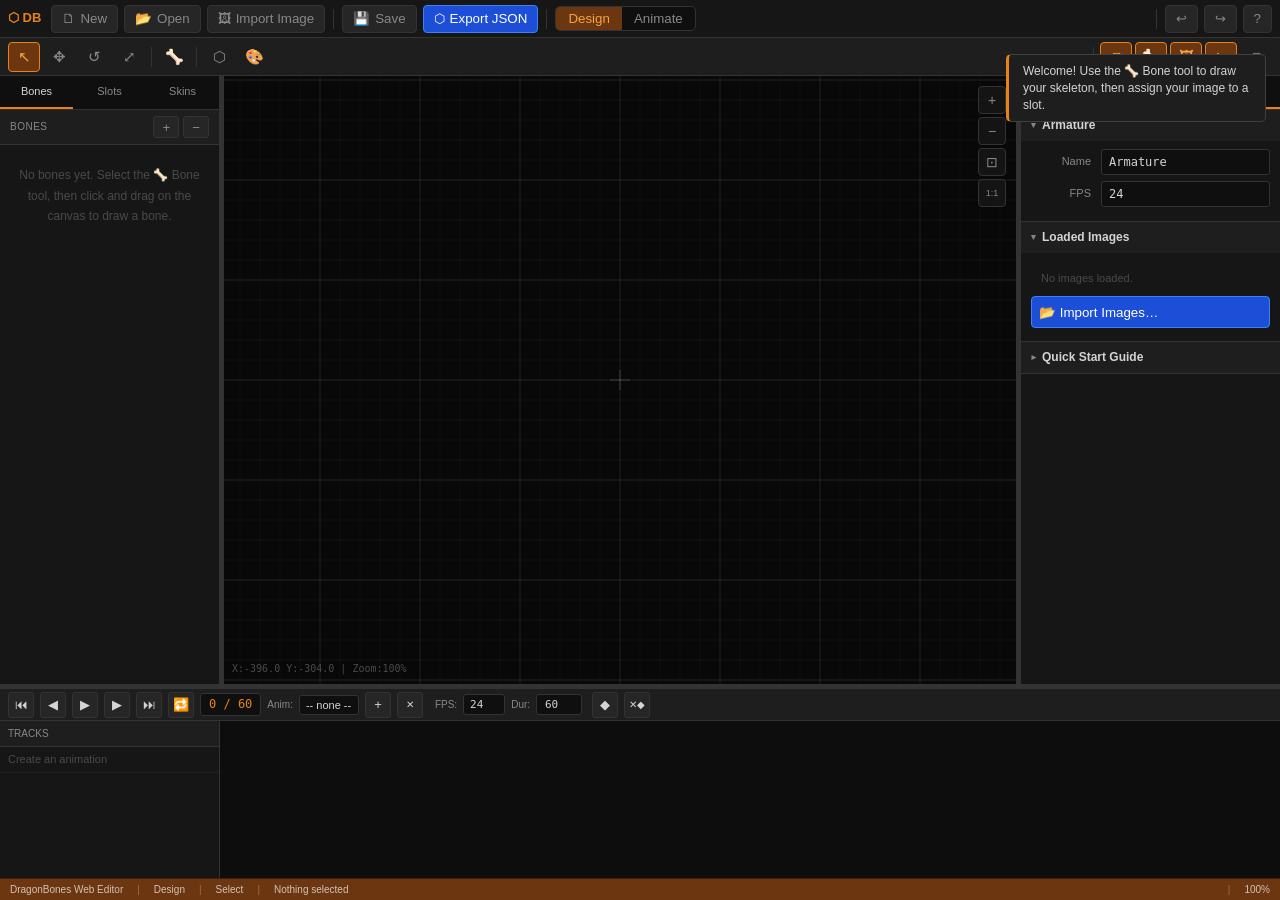
==== commit 69578e4d: "Update index.html" ====
--- a/index.html
+++ b/index.html
@@ -1794,7 +1794,6 @@
 
 /* Toolbar wiring */
 document.querySelectorAll('.tool[data-tool]').forEach(b=>b.addEventListener('click',()=>setTool(b.dataset.tool)));
-document.getElementById('btn-mode-design'||'mode-design').addEventListener('click',()=>setMode('design'));
 document.getElementById('mode-design').addEventListener('click',()=>setMode('design'));
 document.getElementById('mode-anim').addEventListener('click',()=>setMode('anim'));
 document.getElementById('tb-grid').addEventListener('click',()=>{S.ui.grid=!S.ui.grid;document.getElementById('tb-grid').classList.toggle('on',S.ui.grid);render()});
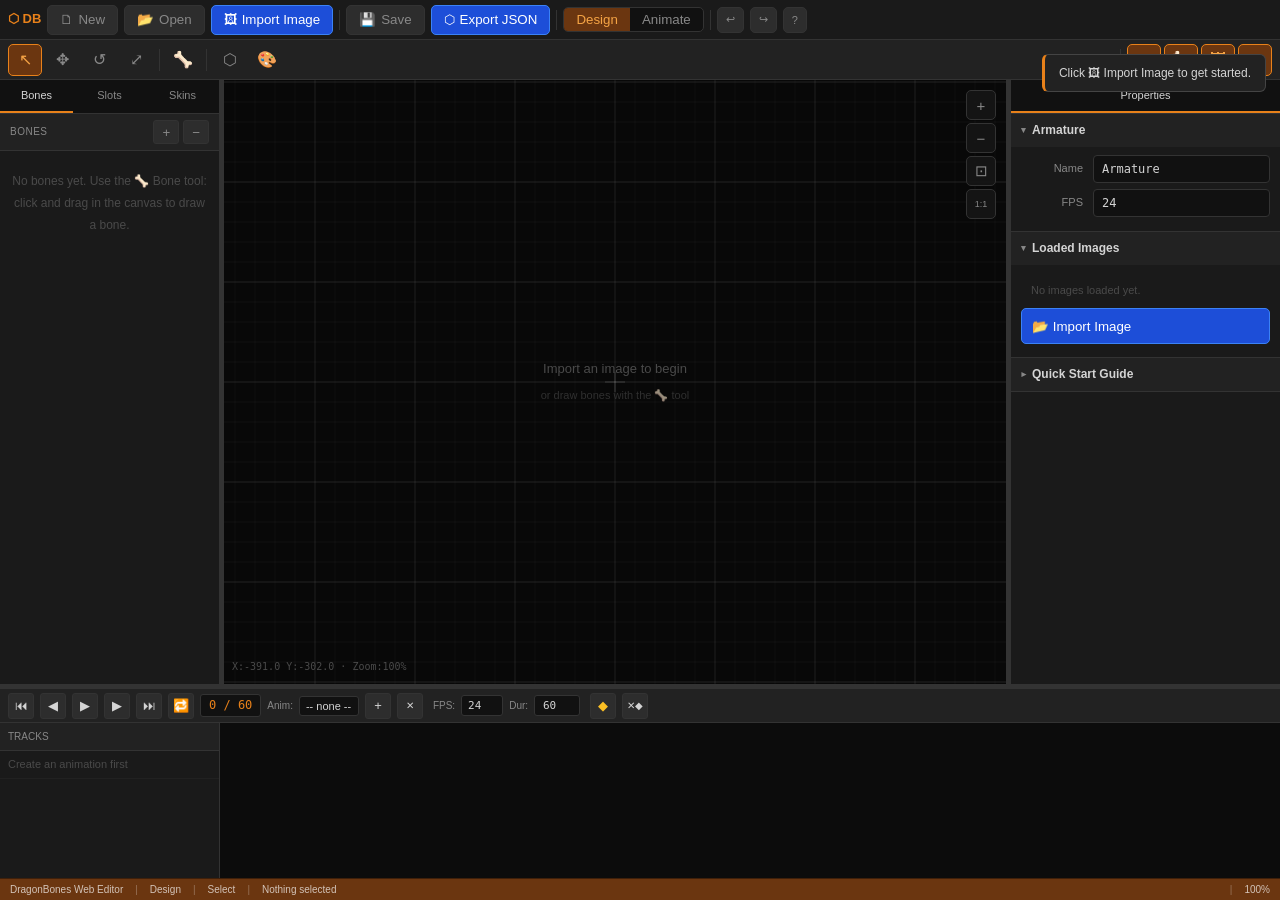
==== commit f2b624f8: "Update index.html" ====
--- a/index.html
+++ b/index.html
@@ -3,521 +3,428 @@
 <head>
 <meta charset="UTF-8">
 <meta name="viewport" content="width=device-width,initial-scale=1,maximum-scale=1,user-scalable=no,viewport-fit=cover">
-<meta name="mobile-web-app-capable" content="yes">
 <meta name="apple-mobile-web-app-capable" content="yes">
 <title>DragonBones Web Editor</title>
 <style>
-*{margin:0;padding:0;box-sizing:border-box;-webkit-tap-highlight-color:transparent;user-select:none}
+*{margin:0;padding:0;box-sizing:border-box;-webkit-tap-highlight-color:transparent}
 :root{
-  --bg0:#0f0f0f;--bg1:#161616;--bg2:#1e1e1e;--bg3:#262626;--bg4:#303030;
-  --br:#333;--br2:#404040;--txt:#d4d4d4;--txt2:#888;--txt3:#4a4a4a;
+  --bg:#111;--bg1:#1a1a1a;--bg2:#222;--bg3:#2d2d2d;--bg4:#383838;
+  --br:#333;--br2:#444;--txt:#d4d4d4;--txt2:#888;--txt3:#4a4a4a;
   --acc:#e8811a;--acc2:#f5a445;--acc3:#6b3610;
   --blue:#3b82f6;--blue2:#1d4ed8;--green:#22c55e;--red:#ef4444;
-  --bone:#fbbf24;--bone2:#f97316;--kf:#fde047;
-}
-body{background:var(--bg0);color:var(--txt);font:13px/1.4 -apple-system,'Segoe UI',Arial,sans-serif;
-  overflow:hidden;width:100vw;height:100vh;display:flex;flex-direction:column;touch-action:none}
+  --yellow:#fbbf24;
+}
+html,body{width:100%;height:100%;overflow:hidden;touch-action:none;-webkit-user-select:none;user-select:none}
+body{background:var(--bg);color:var(--txt);font:13px/1.4 -apple-system,'Segoe UI',Arial,sans-serif;display:flex;flex-direction:column}
 
 /* Loading */
-#loading{position:fixed;inset:0;background:var(--bg0);display:flex;flex-direction:column;
-  align-items:center;justify-content:center;z-index:9999;gap:14px}
-.ld-logo{font-size:28px;font-weight:800;color:var(--acc);letter-spacing:3px}
-.ld-bar{width:180px;height:3px;background:var(--bg3);border-radius:2px;overflow:hidden}
-.ld-fill{height:100%;background:linear-gradient(90deg,var(--acc),var(--acc2));
-  border-radius:2px;animation:lda .8s ease forwards}
+#loading{position:fixed;inset:0;background:var(--bg);z-index:9999;display:flex;flex-direction:column;align-items:center;justify-content:center;gap:16px}
+.ld-logo{font-size:30px;font-weight:800;color:var(--acc);letter-spacing:3px}
+.ld-bar{width:200px;height:3px;background:var(--bg3);border-radius:2px;overflow:hidden}
+.ld-fill{height:100%;background:linear-gradient(90deg,var(--acc),var(--acc2));animation:lda .8s ease forwards}
+.ld-err{color:var(--red);font-size:12px;max-width:400px;text-align:center;line-height:1.6;padding:12px}
 @keyframes lda{0%{width:0}100%{width:100%}}
 
 /* Top bar */
-#topbar{height:38px;background:var(--bg1);border-bottom:1px solid var(--br);
-  display:flex;align-items:center;padding:0 8px;gap:6px;flex-shrink:0;z-index:100}
-.tbar-logo{font-size:13px;font-weight:700;color:var(--acc);margin-right:4px}
-.tbar-btn{height:28px;padding:0 10px;background:var(--bg3);border:1px solid var(--br);
-  border-radius:4px;color:var(--txt2);cursor:pointer;font:12px/1 inherit;
-  display:flex;align-items:center;gap:5px;white-space:nowrap}
-.tbar-btn:hover{background:var(--bg4);color:var(--txt);border-color:var(--br2)}
-.tbar-btn:active{opacity:.8}
-.tbar-btn.prim{background:var(--blue2);border-color:var(--blue);color:#fff}
-.tbar-btn.prim:hover{background:var(--blue);border-color:var(--blue)}
-.tbar-sep{width:1px;height:20px;background:var(--br);margin:0 2px}
-.modesw{display:flex;background:var(--bg0);border:1px solid var(--br);border-radius:5px;overflow:hidden}
-.modebtn{padding:4px 12px;background:transparent;border:none;color:var(--txt2);
-  cursor:pointer;font:12px/1 inherit}
+#bar{height:40px;background:var(--bg1);border-bottom:1px solid var(--br);display:flex;align-items:center;padding:0 8px;gap:6px;flex-shrink:0;overflow-x:auto}
+#bar::-webkit-scrollbar{display:none}
+.btn{height:30px;padding:0 12px;background:var(--bg3);border:1px solid var(--br);border-radius:5px;color:var(--txt2);cursor:pointer;font:12px/1 inherit;display:flex;align-items:center;gap:5px;white-space:nowrap;flex-shrink:0}
+.btn:hover{background:var(--bg4);color:var(--txt);border-color:var(--br2)}
+.btn:active{opacity:.75}
+.btn.primary{background:var(--blue2);border-color:var(--blue);color:#fff}
+.btn.primary:hover{background:var(--blue)}
+.btn.accent{background:var(--acc3);border-color:var(--acc);color:var(--acc2)}
+.btn.accent:hover{background:#7c4214}
+.btn.success{background:#14532d;border-color:var(--green);color:var(--green)}
+.btn.danger{background:#450a0a;border-color:var(--red);color:#fca5a5}
+.btn.danger:hover{background:#5c1010}
+.btn.sm{height:26px;padding:0 8px;font-size:11px}
+.sep{width:1px;height:20px;background:var(--br);flex-shrink:0}
+.logo{font-size:13px;font-weight:700;color:var(--acc);flex-shrink:0}
+.modesw{display:flex;background:var(--bg);border:1px solid var(--br);border-radius:5px;overflow:hidden;flex-shrink:0}
+.modebtn{padding:4px 12px;background:transparent;border:none;color:var(--txt2);cursor:pointer;font:12px/1 inherit}
 .modebtn.on{background:var(--acc3);color:var(--acc2)}
 .modebtn:hover:not(.on){color:var(--txt)}
 
 /* Tools */
-#tools{height:38px;background:var(--bg2);border-bottom:1px solid var(--br);
-  display:flex;align-items:center;padding:0 8px;gap:3px;flex-shrink:0}
-.tool{width:32px;height:30px;background:transparent;border:1px solid transparent;
-  border-radius:4px;color:var(--txt2);cursor:pointer;font-size:15px;
-  display:flex;align-items:center;justify-content:center}
+#tools{height:40px;background:var(--bg2);border-bottom:1px solid var(--br);display:flex;align-items:center;padding:0 8px;gap:3px;flex-shrink:0;overflow-x:auto}
+#tools::-webkit-scrollbar{display:none}
+.tool{min-width:34px;height:32px;background:transparent;border:1px solid transparent;border-radius:5px;color:var(--txt2);cursor:pointer;font-size:16px;display:flex;align-items:center;justify-content:center;padding:0 4px;flex-shrink:0;position:relative}
 .tool:hover{background:var(--bg4);border-color:var(--br);color:var(--txt)}
 .tool.on{background:var(--acc3);border-color:var(--acc);color:var(--acc2)}
-.tool[title]:hover::after{content:attr(title);position:absolute;top:calc(100% + 4px);
-  left:50%;transform:translateX(-50%);background:var(--bg1);border:1px solid var(--br);
-  padding:3px 8px;white-space:nowrap;font-size:11px;pointer-events:none;
-  z-index:999;border-radius:3px;min-width:max-content;color:var(--txt)}
-.tool-sep{width:1px;height:20px;background:var(--br);margin:0 3px}
+.tool:active{opacity:.75}
+.tool-sep{width:1px;height:22px;background:var(--br);margin:0 3px;flex-shrink:0}
 
 /* Main */
 #main{flex:1;display:flex;overflow:hidden;min-height:0;position:relative}
 
-/* Left Panel */
-#left-panel{width:220px;background:var(--bg1);border-right:1px solid var(--br);
-  display:flex;flex-direction:column;flex-shrink:0;overflow:hidden;transition:transform .25s ease}
-.panel-tab-bar{display:flex;background:var(--bg0);border-bottom:1px solid var(--br);flex-shrink:0}
-.panel-tab{flex:1;padding:8px 4px;text-align:center;font-size:11px;color:var(--txt2);
-  cursor:pointer;border-bottom:2px solid transparent}
-.panel-tab.on{color:var(--txt);border-bottom-color:var(--acc)}
-.panel-tab:hover{color:var(--txt)}
-.panel-header{padding:6px 10px;background:var(--bg2);border-bottom:1px solid var(--br);
-  display:flex;align-items:center;justify-content:space-between;flex-shrink:0}
-.panel-header span{font-size:10px;text-transform:uppercase;letter-spacing:.5px;color:var(--txt2)}
-.phbtn{padding:2px 8px;background:var(--bg3);border:1px solid var(--br);border-radius:3px;
-  color:var(--txt2);cursor:pointer;font:11px/1 inherit;min-height:22px}
-.phbtn:hover{background:var(--bg4);color:var(--txt)}
-.panel-scroll{flex:1;overflow-y:auto;overflow-x:hidden}
-.panel-scroll::-webkit-scrollbar{width:5px}
-.panel-scroll::-webkit-scrollbar-track{background:var(--bg1)}
-.panel-scroll::-webkit-scrollbar-thumb{background:var(--br2);border-radius:3px}
-.tree-item{display:flex;align-items:center;padding:5px 8px;cursor:pointer;gap:4px;min-height:28px}
-.tree-item:hover{background:var(--bg3)}
-.tree-item.sel{background:var(--blue2)}
-.tree-item.sel:hover{background:var(--blue)}
-.ti-icon{font-size:12px;flex-shrink:0}
-.ti-label{flex:1;font-size:12px;white-space:nowrap;overflow:hidden;text-overflow:ellipsis}
-.ti-badge{font-size:10px;color:var(--txt3);flex-shrink:0}
-.ti-vis{font-size:11px;opacity:0;cursor:pointer;flex-shrink:0;padding:2px}
-.tree-item:hover .ti-vis{opacity:1}
-.panel-empty{padding:20px 12px;color:var(--txt3);font-size:12px;text-align:center;line-height:1.7}
+/* Left panel */
+#left{width:220px;background:var(--bg1);border-right:1px solid var(--br);display:flex;flex-direction:column;flex-shrink:0;overflow:hidden}
+.ptabs{display:flex;background:var(--bg);border-bottom:1px solid var(--br);flex-shrink:0}
+.ptab{flex:1;padding:8px 4px;text-align:center;font-size:11px;color:var(--txt2);cursor:pointer;border-bottom:2px solid transparent}
+.ptab.on{color:var(--txt);border-bottom-color:var(--acc)}
+.plist{flex:1;overflow-y:auto}
+.plist::-webkit-scrollbar{width:5px}
+.plist::-webkit-scrollbar-track{background:var(--bg1)}
+.plist::-webkit-scrollbar-thumb{background:var(--br2);border-radius:3px}
+.plist-hdr{padding:6px 10px;background:var(--bg2);border-bottom:1px solid var(--br);display:flex;align-items:center;justify-content:space-between;flex-shrink:0}
+.plist-hdr span{font-size:10px;text-transform:uppercase;letter-spacing:.5px;color:var(--txt2)}
+.plist-btns{display:flex;gap:4px}
+.plist-btn{padding:2px 8px;background:var(--bg3);border:1px solid var(--br);border-radius:3px;color:var(--txt2);cursor:pointer;font:12px/1 inherit;min-height:24px}
+.plist-btn:hover{background:var(--bg4);color:var(--txt)}
+.row{display:flex;align-items:center;padding:6px 10px;cursor:pointer;gap:6px;min-height:32px;border-bottom:1px solid rgba(255,255,255,.03)}
+.row:hover{background:var(--bg3)}
+.row.sel{background:var(--blue2)}
+.row.sel:hover{background:var(--blue)}
+.row-icon{font-size:12px;flex-shrink:0}
+.row-label{flex:1;font-size:12px;white-space:nowrap;overflow:hidden;text-overflow:ellipsis}
+.row-tag{font-size:10px;color:var(--txt3);flex-shrink:0}
+.row-vis{font-size:11px;opacity:0;cursor:pointer;flex-shrink:0;padding:3px;min-width:20px;text-align:center}
+.row:hover .row-vis,.row.sel .row-vis{opacity:1}
+.empty{padding:20px 12px;color:var(--txt3);font-size:12px;text-align:center;line-height:1.8}
 
 /* Viewport */
-#vpwrap{flex:1;position:relative;overflow:hidden;background:#080808;min-width:0}
+#vp-wrap{flex:1;position:relative;overflow:hidden;background:#070707;min-width:0}
 #vp{position:absolute;top:0;left:0;touch-action:none;display:block}
-.vp-info{position:absolute;font-size:10px;font-family:monospace;pointer-events:none}
-#vp-coords{bottom:8px;left:8px;color:var(--txt3)}
-#vp-hint{top:8px;left:50%;transform:translateX(-50%);color:var(--acc);
-  background:rgba(0,0,0,.6);padding:4px 10px;border-radius:4px;font-size:11px;
-  white-space:nowrap;display:none}
-.vp-zoom-ctrl{position:absolute;right:10px;top:10px;display:flex;flex-direction:column;gap:3px}
-.vpz-btn{width:28px;height:28px;background:rgba(22,22,22,.9);border:1px solid var(--br);
-  border-radius:4px;color:var(--txt2);cursor:pointer;font-size:14px;
-  display:flex;align-items:center;justify-content:center}
-.vpz-btn:hover{background:var(--bg3);color:var(--txt)}
-
-/* Right Panel */
-#right-panel{width:260px;background:var(--bg1);border-left:1px solid var(--br);
-  display:flex;flex-direction:column;flex-shrink:0;overflow:hidden;transition:transform .25s ease}
-.props-scroll{flex:1;overflow-y:auto;overflow-x:hidden}
-.props-scroll::-webkit-scrollbar{width:5px}
-.props-scroll::-webkit-scrollbar-track{background:var(--bg1)}
-.props-scroll::-webkit-scrollbar-thumb{background:var(--br2);border-radius:3px}
-.section{border-bottom:1px solid var(--br)}
-.section-hdr{padding:7px 10px;background:var(--bg2);display:flex;align-items:center;
-  cursor:pointer;font-size:12px;font-weight:600;gap:6px;color:var(--txt)}
-.section-hdr::before{content:'▾';font-size:9px;color:var(--txt2);transition:.15s;flex-shrink:0}
-.section-hdr.col::before{transform:rotate(-90deg)}
-.section-body{padding:8px 10px}
+#vp-status{position:absolute;bottom:8px;left:8px;font-size:10px;color:var(--txt3);pointer-events:none;font-family:monospace;line-height:1.8}
+.vp-hint{position:absolute;top:50%;left:50%;transform:translate(-50%,-50%);text-align:center;pointer-events:none;color:var(--txt3);font-size:13px;line-height:2}
+#vp-zoom{position:absolute;right:10px;top:10px;display:flex;flex-direction:column;gap:3px}
+.zb{width:30px;height:30px;background:rgba(22,22,22,.92);border:1px solid var(--br);border-radius:5px;cursor:pointer;display:flex;align-items:center;justify-content:center;font-size:15px;color:var(--txt2)}
+.zb:hover{background:var(--bg3);color:var(--txt)}
+
+/* Right panel */
+#right{width:270px;background:var(--bg1);border-left:1px solid var(--br);display:flex;flex-direction:column;flex-shrink:0;overflow:hidden}
+#right-scroll{flex:1;overflow-y:auto}
+#right-scroll::-webkit-scrollbar{width:5px}
+#right-scroll::-webkit-scrollbar-track{background:var(--bg1)}
+#right-scroll::-webkit-scrollbar-thumb{background:var(--br2);border-radius:3px}
+.sec{border-bottom:1px solid var(--br)}
+.sec-hdr{padding:8px 10px;background:var(--bg2);cursor:pointer;font-size:12px;font-weight:600;display:flex;align-items:center;gap:6px;color:var(--txt)}
+.sec-hdr::before{content:'▾';font-size:9px;color:var(--txt2);transition:.15s;flex-shrink:0}
+.sec-hdr.col::before{transform:rotate(-90deg)}
+.sec-body{padding:8px 10px}
 .field{display:flex;align-items:center;margin-bottom:6px;gap:6px}
-.field-label{width:64px;font-size:11px;color:var(--txt2);flex-shrink:0;text-align:right;padding-right:4px}
-.field-input{flex:1;background:var(--bg0);border:1px solid var(--br);color:var(--txt);
-  padding:5px 7px;font-size:12px;font-family:monospace;border-radius:3px;min-width:0;
-  -webkit-appearance:none;width:0}
-.field-input:focus{outline:none;border-color:var(--blue)}
-.field-input:hover{border-color:var(--br2)}
-.field-2col{display:grid;grid-template-columns:1fr 1fr;gap:4px;flex:1}
-.field-select{flex:1;background:var(--bg0);border:1px solid var(--br);color:var(--txt);
-  padding:5px 7px;font-size:12px;border-radius:3px;font-family:inherit;-webkit-appearance:none}
-.field-select:focus{outline:none;border-color:var(--blue)}
-.action-btn{width:100%;padding:7px;background:var(--bg3);border:1px solid var(--br);
-  border-radius:4px;color:var(--txt);font:12px/1 inherit;cursor:pointer;margin-bottom:5px;
-  text-align:left;display:flex;align-items:center;gap:6px;min-height:32px}
-.action-btn:hover{background:var(--bg4);border-color:var(--br2)}
-.action-btn:active{opacity:.8}
-.action-btn.prim{background:var(--blue2);border-color:var(--blue);color:#fff}
-.action-btn.prim:hover{background:var(--blue)}
-.action-btn.success{background:#15532a;border-color:var(--green);color:var(--green)}
-.action-btn.success:hover{background:#1a6634}
-.action-btn.danger{background:#450a0a;border-color:var(--red);color:#fca5a5}
-.action-btn.danger:hover{background:#5c1010}
-.action-btn.accent{background:var(--acc3);border-color:var(--acc);color:var(--acc2)}
-.action-btn.accent:hover{background:#7c4214}
-.props-empty{padding:24px 14px;color:var(--txt3);font-size:12px;text-align:center;line-height:1.8}
-
-/* Splitter */
-.spl-h{width:4px;cursor:col-resize;background:var(--br);flex-shrink:0}
-.spl-h:hover,.spl-h.drag{background:var(--blue)}
-.spl-v{height:4px;cursor:row-resize;background:var(--br);flex-shrink:0}
-.spl-v:hover,.spl-v.drag{background:var(--blue)}
+.field-lbl{width:66px;font-size:11px;color:var(--txt2);flex-shrink:0;text-align:right;padding-right:4px}
+.input{flex:1;background:var(--bg);border:1px solid var(--br);color:var(--txt);padding:6px 8px;font-size:12px;font-family:monospace;border-radius:4px;min-width:0;-webkit-appearance:none;width:0}
+.input:focus{outline:none;border-color:var(--blue)}
+.input:hover{border-color:var(--br2)}
+.input-2{display:grid;grid-template-columns:1fr 1fr;gap:4px;flex:1}
+.select{flex:1;background:var(--bg);border:1px solid var(--br);color:var(--txt);padding:6px 8px;font-size:12px;border-radius:4px;font-family:inherit;-webkit-appearance:none}
+.select:focus{outline:none;border-color:var(--blue)}
+.abtn{width:100%;padding:8px 10px;background:var(--bg3);border:1px solid var(--br);border-radius:5px;color:var(--txt);font:12px/1 inherit;cursor:pointer;margin-bottom:5px;text-align:left;display:flex;align-items:center;gap:7px;min-height:36px}
+.abtn:hover{background:var(--bg4);border-color:var(--br2)}
+.abtn:active{opacity:.75}
+.abtn.primary{background:var(--blue2);border-color:var(--blue);color:#fff}
+.abtn.primary:hover{background:var(--blue)}
+.abtn.accent{background:var(--acc3);border-color:var(--acc);color:var(--acc2)}
+.abtn.success{background:#14532d;border-color:var(--green);color:var(--green)}
+.abtn.danger{background:#450a0a;border-color:var(--red);color:#fca5a5}
+.abtn.danger:hover{background:#5c1010}
+.props-empty{padding:30px 14px;color:var(--txt3);font-size:12px;text-align:center;line-height:2}
+
+/* Splitters */
+.spl-h{width:4px;background:var(--br);cursor:col-resize;flex-shrink:0;transition:background .15s}
+.spl-h:hover,.spl-h.on{background:var(--blue)}
+.spl-v{height:4px;background:var(--br);cursor:row-resize;flex-shrink:0;transition:background .15s}
+.spl-v:hover,.spl-v.on{background:var(--blue)}
 
 /* Timeline */
-#timeline{height:190px;background:var(--bg1);border-top:1px solid var(--br);
-  display:flex;flex-direction:column;flex-shrink:0}
-#tl-toolbar{height:32px;background:var(--bg2);border-bottom:1px solid var(--br);
-  display:flex;align-items:center;padding:0 8px;gap:6px;flex-shrink:0;overflow-x:auto}
-#tl-toolbar::-webkit-scrollbar{display:none}
-.tl-btn{min-width:26px;height:26px;background:var(--bg3);border:1px solid var(--br);
-  border-radius:3px;color:var(--txt);cursor:pointer;font-size:13px;
-  display:flex;align-items:center;justify-content:center;padding:0 4px;flex-shrink:0}
+#tl{height:190px;background:var(--bg1);border-top:1px solid var(--br);display:flex;flex-direction:column;flex-shrink:0}
+#tl-bar{height:34px;background:var(--bg2);border-bottom:1px solid var(--br);display:flex;align-items:center;padding:0 8px;gap:6px;flex-shrink:0;overflow-x:auto}
+#tl-bar::-webkit-scrollbar{display:none}
+.tl-btn{min-width:26px;height:26px;background:var(--bg3);border:1px solid var(--br);border-radius:3px;color:var(--txt);cursor:pointer;font-size:13px;display:flex;align-items:center;justify-content:center;padding:0 4px;flex-shrink:0}
 .tl-btn:hover{background:var(--acc3);border-color:var(--acc)}
-.tl-btn:active{opacity:.8}
+.tl-btn:active{opacity:.75}
 .tl-btn.on{background:var(--acc3);border-color:var(--acc)}
-.tl-frame{font-family:monospace;font-size:12px;color:var(--acc);background:var(--bg0);
-  border:1px solid var(--br);padding:2px 8px;border-radius:3px;min-width:60px;text-align:center;flex-shrink:0}
-.tl-select{background:var(--bg0);border:1px solid var(--br);color:var(--txt);padding:3px 6px;
-  font-size:11px;border-radius:3px;font-family:inherit;max-width:130px;flex-shrink:0;-webkit-appearance:none}
-.tl-num{width:42px;background:var(--bg0);border:1px solid var(--br);color:var(--txt);
-  padding:3px 4px;font-size:11px;border-radius:3px;font-family:monospace;text-align:center;
-  flex-shrink:0;-webkit-appearance:none}
-.tl-label{font-size:10px;color:var(--txt2);white-space:nowrap;flex-shrink:0}
+.tl-frame{font-family:monospace;font-size:12px;color:var(--acc);background:var(--bg);border:1px solid var(--br);padding:2px 8px;border-radius:3px;min-width:60px;text-align:center;flex-shrink:0}
+.tl-sel{background:var(--bg);border:1px solid var(--br);color:var(--txt);padding:3px 6px;font-size:11px;border-radius:3px;font-family:inherit;max-width:140px;flex-shrink:0;-webkit-appearance:none}
+.tl-num{width:42px;background:var(--bg);border:1px solid var(--br);color:var(--txt);padding:3px 4px;font-size:11px;border-radius:3px;font-family:monospace;text-align:center;flex-shrink:0;-webkit-appearance:none}
+.tl-lbl{font-size:10px;color:var(--txt2);white-space:nowrap;flex-shrink:0}
 #tl-body{flex:1;display:flex;overflow:hidden}
-#tl-tracks{width:220px;flex-shrink:0;border-right:1px solid var(--br);overflow-y:auto}
-#tl-tracks::-webkit-scrollbar{width:4px}
-#tl-tracks::-webkit-scrollbar-track{background:var(--bg1)}
-#tl-tracks::-webkit-scrollbar-thumb{background:var(--br2)}
-#tl-canvas-wrap{flex:1;position:relative;overflow:hidden}
-#tl-canvas{position:absolute;top:0;left:0;touch-action:none}
-.tl-track-row{height:26px;display:flex;align-items:center;padding:0 8px;gap:4px;
-  border-bottom:1px solid rgba(255,255,255,.04);cursor:pointer;flex-shrink:0}
-.tl-track-row:hover{background:var(--bg3)}
-.tl-track-row.sel{background:var(--blue2)}
-.tl-track-hdr{height:26px;background:var(--bg2);border-bottom:1px solid var(--br);flex-shrink:0;
-  display:flex;align-items:center;padding:0 8px}
-
-/* Status */
-#status{height:22px;background:var(--acc3);border-top:1px solid rgba(0,0,0,.4);
-  display:flex;align-items:center;padding:0 10px;gap:14px;flex-shrink:0;font-size:10px;color:rgba(255,255,255,.7)}
-#status .sep{color:rgba(255,255,255,.3)}
+#tl-names{width:220px;flex-shrink:0;border-right:1px solid var(--br);overflow-y:auto}
+#tl-names::-webkit-scrollbar{width:4px}
+#tl-names::-webkit-scrollbar-track{background:var(--bg1)}
+#tl-names::-webkit-scrollbar-thumb{background:var(--br2)}
+#tl-cvwrap{flex:1;position:relative;overflow:hidden}
+#tl-cv{position:absolute;top:0;left:0;touch-action:none}
+.tl-row{height:28px;display:flex;align-items:center;padding:0 8px;gap:5px;border-bottom:1px solid rgba(255,255,255,.03);cursor:pointer;flex-shrink:0;font-size:11px}
+.tl-row:hover{background:var(--bg3)}
+.tl-row.sel{background:var(--blue2)}
+.tl-hdr{height:28px;background:var(--bg2);border-bottom:1px solid var(--br);flex-shrink:0;display:flex;align-items:center;padding:0 8px}
+
+/* Status bar */
+#status{height:22px;background:var(--acc3);border-top:1px solid rgba(0,0,0,.4);display:flex;align-items:center;padding:0 10px;gap:12px;flex-shrink:0;font-size:10px;color:rgba(255,255,255,.7)}
+#status .si{color:rgba(255,255,255,.3)}
 
 /* Modal */
-.modal-overlay{position:fixed;inset:0;background:rgba(0,0,0,.8);z-index:10000;
-  display:flex;align-items:center;justify-content:center;padding:20px}
-.modal{background:var(--bg2);border:1px solid var(--br2);border-radius:8px;padding:22px;
-  min-width:280px;max-width:90vw;max-height:90vh;overflow-y:auto;
-  box-shadow:0 20px 60px rgba(0,0,0,.8)}
-.modal-title{font-size:15px;font-weight:600;margin-bottom:16px}
-.modal-field{margin-bottom:12px}
-.modal-label{display:block;font-size:10px;color:var(--txt2);margin-bottom:4px;
-  text-transform:uppercase;letter-spacing:.5px}
-.modal-input{width:100%;background:var(--bg0);border:1px solid var(--br);color:var(--txt);
-  padding:8px 10px;font-size:13px;border-radius:4px;font-family:inherit;-webkit-appearance:none}
-.modal-input:focus{outline:none;border-color:var(--blue)}
-.modal-input select{-webkit-appearance:none}
-.modal-btns{display:flex;justify-content:flex-end;gap:8px;margin-top:18px}
-.modal-btn{padding:8px 18px;border:1px solid var(--br);border-radius:4px;cursor:pointer;
-  font:13px/1 inherit;background:var(--bg3);color:var(--txt);min-height:36px}
-.modal-btn.prim{background:var(--blue);border-color:var(--blue);color:#fff}
-.modal-btn.prim:hover{background:var(--blue2)}
-.modal-btn:hover{background:var(--bg4)}
+.moverlay{position:fixed;inset:0;background:rgba(0,0,0,.82);z-index:10000;display:flex;align-items:center;justify-content:center;padding:20px}
+.mdlg{background:var(--bg2);border:1px solid var(--br2);border-radius:10px;padding:24px;min-width:290px;max-width:92vw;max-height:90vh;overflow-y:auto;box-shadow:0 24px 64px rgba(0,0,0,.8)}
+.mdlg-title{font-size:15px;font-weight:600;margin-bottom:16px}
+.mfield{margin-bottom:12px}
+.mlbl{display:block;font-size:10px;color:var(--txt2);margin-bottom:4px;text-transform:uppercase;letter-spacing:.5px}
+.minput{width:100%;background:var(--bg);border:1px solid var(--br);color:var(--txt);padding:9px 11px;font-size:13px;border-radius:5px;font-family:inherit;-webkit-appearance:none}
+.minput:focus{outline:none;border-color:var(--blue)}
+.mbtns{display:flex;justify-content:flex-end;gap:8px;margin-top:18px;flex-wrap:wrap}
+.mbtn{padding:9px 18px;border:1px solid var(--br);border-radius:5px;cursor:pointer;font:13px/1 inherit;background:var(--bg3);color:var(--txt);min-height:38px}
+.mbtn:hover{background:var(--bg4)}
+.mbtn.primary{background:var(--blue);border-color:var(--blue);color:#fff}
+.mbtn.primary:hover{background:var(--blue2)}
 
 /* Context menu */
-#ctx-menu{position:fixed;background:var(--bg2);border:1px solid var(--br2);
-  border-radius:6px;z-index:9999;min-width:175px;
-  box-shadow:0 8px 32px rgba(0,0,0,.7);display:none}
-.ctx-item{padding:9px 15px;cursor:pointer;font-size:12px;display:flex;align-items:center;gap:8px;min-height:36px}
-.ctx-item:hover{background:var(--blue)}
-.ctx-item:active{background:var(--blue2)}
-.ctx-item.red{color:#fca5a5}.ctx-item.red:hover{background:#5c1010}
-.ctx-sep{height:1px;background:var(--br);margin:3px 0}
-.ctx-hdr{padding:4px 15px;font-size:10px;color:var(--txt3);text-transform:uppercase;letter-spacing:.5px}
+#ctx{position:fixed;background:var(--bg2);border:1px solid var(--br2);border-radius:7px;z-index:9999;min-width:180px;box-shadow:0 10px 32px rgba(0,0,0,.7);display:none}
+.ci{padding:10px 15px;cursor:pointer;font-size:12px;display:flex;align-items:center;gap:8px;min-height:38px}
+.ci:hover{background:var(--blue)}
+.ci:active{background:var(--blue2)}
+.ci.red{color:#fca5a5}
+.ci.red:hover{background:#5c1010}
+.csep{height:1px;background:var(--br);margin:3px 0}
+.chdr{padding:4px 15px;font-size:10px;color:var(--txt3);text-transform:uppercase;letter-spacing:.5px}
 
 /* Toast */
-.toast{position:fixed;top:54px;right:14px;background:var(--bg2);
-  border:1px solid var(--br2);border-left:3px solid var(--acc);
-  padding:8px 14px;border-radius:5px;z-index:9999;font-size:12px;
-  animation:tslin .2s ease;pointer-events:none;max-width:260px}
+.toast{position:fixed;top:54px;right:14px;background:var(--bg2);border:1px solid var(--br2);border-left:3px solid var(--acc);padding:9px 14px;border-radius:6px;z-index:9999;font-size:12px;animation:tsl .2s ease;pointer-events:none;max-width:280px;line-height:1.5}
 .toast.ok{border-left-color:var(--green)}
 .toast.err{border-left-color:var(--red)}
-@keyframes tslin{from{transform:translateX(40px);opacity:0}to{transform:none;opacity:1}}
+@keyframes tsl{from{transform:translateX(50px);opacity:0}to{transform:none;opacity:1}}
 
 /* Mobile nav */
-#mobile-nav{display:none;position:fixed;bottom:0;left:0;right:0;
-  background:var(--bg1);border-top:1px solid var(--br);z-index:200;
-  height:52px;align-items:stretch}
-.mn-btn{flex:1;background:transparent;border:none;color:var(--txt2);
-  display:flex;flex-direction:column;align-items:center;justify-content:center;
-  gap:2px;cursor:pointer;font-size:9px;font-family:inherit;padding:4px 2px}
-.mn-btn.on{color:var(--acc)}
-.mn-btn:active{background:var(--bg3)}
-.mn-ico{font-size:18px;line-height:1}
-
-/* Backdrop */
-#backdrop{display:none;position:fixed;inset:0;background:rgba(0,0,0,.55);z-index:150;touch-action:none}
-
-/* Weight paint overlay colors */
-.w-bar{height:6px;border-radius:3px;background:var(--bg3);margin-top:3px;overflow:hidden}
-.w-fill{height:100%;border-radius:3px;background:linear-gradient(90deg,var(--blue2),var(--acc))}
-
+#mnav{display:none;position:fixed;bottom:0;left:0;right:0;background:var(--bg1);border-top:1px solid var(--br);z-index:200;height:54px;align-items:stretch}
+.mnbtn{flex:1;background:transparent;border:none;color:var(--txt2);display:flex;flex-direction:column;align-items:center;justify-content:center;gap:2px;cursor:pointer;font:9px/1 inherit;padding:4px 2px;min-height:0}
+.mnbtn.on{color:var(--acc)}
+.mnbtn:active{background:var(--bg3)}
+.mnbtn-ico{font-size:20px;line-height:1}
+#backdrop{display:none;position:fixed;inset:0;background:rgba(0,0,0,.6);z-index:150;touch-action:none}
+
+/* Scrollbars */
+::-webkit-scrollbar{width:6px;height:6px}
+::-webkit-scrollbar-track{background:var(--bg1)}
+::-webkit-scrollbar-thumb{background:var(--bg4);border-radius:4px}
+::-webkit-scrollbar-corner{background:var(--bg1)}
+
+/* Weight bar */
+.wbar{height:5px;background:var(--bg3);border-radius:3px;margin-top:2px;overflow:hidden}
+.wfill{height:100%;border-radius:3px}
+
+/* Mobile overrides */
 @media(max-width:700px){
-  #left-panel{position:fixed;left:0;top:38px;bottom:52px;z-index:200;
-    transform:translateX(-105%);box-shadow:4px 0 24px rgba(0,0,0,.7)}
-  #left-panel.open{transform:translateX(0)}
-  #right-panel{position:fixed;right:0;top:38px;bottom:52px;z-index:200;
-    transform:translateX(105%);box-shadow:-4px 0 24px rgba(0,0,0,.7)}
-  #right-panel.open{transform:translateX(0)}
+  #left{position:fixed;left:0;top:40px;bottom:54px;z-index:200;transform:translateX(-105%);box-shadow:5px 0 24px rgba(0,0,0,.7);transition:transform .25s ease}
+  #left.open{transform:none}
+  #right{position:fixed;right:0;top:40px;bottom:54px;z-index:200;transform:translateX(105%);box-shadow:-5px 0 24px rgba(0,0,0,.7);transition:transform .25s ease}
+  #right.open{transform:none}
   .spl-h{display:none}
-  #mobile-nav{display:flex}
-  body{padding-bottom:52px}
+  #mnav{display:flex}
+  body{padding-bottom:54px}
   #status{display:none}
-  .tbar-btn span{display:none}
-  .tbar-logo{font-size:12px}
+  .btn span{display:none}
+  #tl{height:160px}
 }
 @media(max-width:480px){
-  #tools .tool{width:36px;height:34px;font-size:17px}
-  #timeline{height:160px}
+  .tool{min-width:38px;height:36px;font-size:18px}
+  #bar{height:44px}
+  .btn{height:34px}
+  #vp-zoom{display:none}
 }
 @media(hover:none){
-  .tree-item,.tl-track-row,.ctx-item,.action-btn{min-height:34px}
-  .field-input,.field-select,.modal-input{font-size:14px;min-height:36px}
-  .ti-vis{opacity:.7}
-}
-::-webkit-scrollbar{width:6px;height:6px}::-webkit-scrollbar-track{background:var(--bg1)}
-::-webkit-scrollbar-thumb{background:var(--bg4);border-radius:4px}::-webkit-scrollbar-corner{background:var(--bg1)}
+  .row{min-height:38px}
+  .tl-row{height:32px}
+  .ci{min-height:42px}
+  .input,.select,.minput{font-size:14px;min-height:38px}
+  .abtn{min-height:40px}
+  .row-vis{opacity:.8}
+}
 </style>
 </head>
 <body>
 
 <div id="loading">
   <div class="ld-logo">⬡ DragonBones</div>
-  <div style="font-size:11px;color:var(--txt2)">Web Editor · v5.5</div>
+  <div style="font-size:11px;color:var(--txt2)">Web Editor</div>
   <div class="ld-bar"><div class="ld-fill"></div></div>
 </div>
 
 <!-- TOP BAR -->
-<div id="topbar">
-  <span class="tbar-logo">⬡ DB</span>
-  <button class="tbar-btn" id="btn-new" title="New">🗋 <span>New</span></button>
-  <button class="tbar-btn" id="btn-open" title="Open">📂 <span>Open</span></button>
-  <button class="tbar-btn" id="btn-import-img" title="Import images">🖼 <span>Import Image</span></button>
-  <div class="tbar-sep"></div>
-  <button class="tbar-btn" id="btn-save" title="Save (Ctrl+S)">💾 <span>Save</span></button>
-  <button class="tbar-btn prim" id="btn-export" title="Export DragonBones JSON">⬡ <span>Export JSON</span></button>
-  <div class="tbar-sep"></div>
+<div id="bar">
+  <span class="logo">⬡ DB</span>
+  <button class="btn" id="b-new">🗋 <span>New</span></button>
+  <button class="btn" id="b-open">📂 <span>Open</span></button>
+  <button class="btn primary" id="b-img" style="gap:5px">🖼 <span>Import Image</span></button>
+  <div class="sep"></div>
+  <button class="btn" id="b-save">💾 <span>Save</span></button>
+  <button class="btn primary" id="b-export">⬡ <span>Export JSON</span></button>
+  <div class="sep"></div>
   <div class="modesw">
-    <button class="modebtn on" id="mode-design">Design</button>
-    <button class="modebtn" id="mode-anim">Animate</button>
+    <button class="modebtn on" id="m-design">Design</button>
+    <button class="modebtn" id="m-anim">Animate</button>
   </div>
-  <div class="tbar-sep" style="margin-left:auto"></div>
-  <button class="tbar-btn" id="btn-undo" title="Undo Ctrl+Z">↩</button>
-  <button class="tbar-btn" id="btn-redo" title="Redo Ctrl+Y">↪</button>
-  <button class="tbar-btn" id="btn-help" title="Help">?</button>
+  <div class="sep"></div>
+  <button class="btn sm" id="b-undo" title="Undo (Ctrl+Z)">↩</button>
+  <button class="btn sm" id="b-redo" title="Redo (Ctrl+Y)">↪</button>
+  <button class="btn sm" id="b-help">?</button>
 </div>
 
-<!-- TOOL BAR -->
+<!-- TOOLS -->
 <div id="tools">
   <button class="tool on" data-tool="select" title="Select (V)">↖</button>
   <button class="tool" data-tool="move" title="Move (W)">✥</button>
   <button class="tool" data-tool="rotate" title="Rotate (E)">↺</button>
   <button class="tool" data-tool="scale" title="Scale (R)">⤢</button>
   <div class="tool-sep"></div>
-  <button class="tool" data-tool="bone" title="Draw Bone (A) — click+drag">🦴</button>
+  <button class="tool" data-tool="bone" title="Draw Bone (A) — click and drag">🦴</button>
   <div class="tool-sep"></div>
-  <button class="tool" data-tool="mesh-vert" title="Edit Mesh Vertices (M)">⬡</button>
-  <button class="tool" data-tool="mesh-weight" title="Paint Bone Weights (P)">🎨</button>
+  <button class="tool" data-tool="mesh-edit" title="Edit Mesh (M)">⬡</button>
+  <button class="tool" data-tool="mesh-paint" title="Paint Weights (P)">🎨</button>
   <div class="tool-sep" style="margin-left:auto"></div>
-  <button class="tool on" id="tb-grid" title="Grid (G)" style="font-size:11px">⊞</button>
-  <button class="tool on" id="tb-bones" title="Bones (B)">🦴</button>
-  <button class="tool on" id="tb-sprites" title="Sprites (S)">🖼</button>
-  <button class="tool on" id="tb-names" title="Names (N)" style="font-size:11px">Aa</button>
-  <button class="tool" id="tb-snap" title="Snap (X)" style="font-size:11px">⊟</button>
+  <button class="tool on" id="t-grid" title="Grid (G)" style="font-size:12px">⊞</button>
+  <button class="tool on" id="t-bones" title="Bones (B)">🦴</button>
+  <button class="tool on" id="t-sprites" title="Image (S)">🖼</button>
+  <button class="tool on" id="t-names" title="Names (N)" style="font-size:12px">Aa</button>
 </div>
 
 <!-- MAIN -->
 <div id="main">
-  <!-- LEFT PANEL -->
-  <div id="left-panel">
-    <div class="panel-tab-bar">
-      <div class="panel-tab on" data-ltab="bones">Bones</div>
-      <div class="panel-tab" data-ltab="slots">Slots</div>
-      <div class="panel-tab" data-ltab="skins">Skins</div>
+  <div id="left">
+    <div class="ptabs">
+      <div class="ptab on" data-tab="bones">Bones</div>
+      <div class="ptab" data-tab="slots">Slots</div>
+      <div class="ptab" data-tab="skins">Skins</div>
     </div>
-    <div class="panel-header">
-      <span id="ltab-label">Bones</span>
-      <div style="display:flex;gap:4px">
-        <button class="phbtn" id="lp-add">+</button>
-        <button class="phbtn" id="lp-del">−</button>
+    <div class="plist-hdr">
+      <span id="tab-label">Bones</span>
+      <div class="plist-btns">
+        <button class="plist-btn" id="lp-add">+</button>
+        <button class="plist-btn" id="lp-del">−</button>
       </div>
     </div>
-    <div class="panel-scroll" id="left-content"></div>
+    <div class="plist" id="left-list"></div>
   </div>
   <div class="spl-h" id="spl-l"></div>
 
-  <!-- VIEWPORT -->
-  <div id="vpwrap">
+  <div id="vp-wrap">
     <canvas id="vp"></canvas>
-    <div id="vp-coords" class="vp-info"></div>
-    <div id="vp-hint" class="vp-info"></div>
-    <div class="vp-zoom-ctrl">
-      <button class="vpz-btn" id="vbtn-zi" title="+">+</button>
-      <button class="vpz-btn" id="vbtn-zo" title="-">−</button>
-      <button class="vpz-btn" id="vbtn-fit" title="Fit (F)">⊡</button>
-      <button class="vpz-btn" id="vbtn-1" style="font-size:9px" title="1:1 (0)">1:1</button>
+    <div id="vp-status"></div>
+    <div class="vp-hint" id="vp-hint">Import an image to begin<br><span style="font-size:11px;opacity:.6">or draw bones with the 🦴 tool</span></div>
+    <div id="vp-zoom">
+      <button class="zb" id="z-in" title="Zoom In (+)">+</button>
+      <button class="zb" id="z-out" title="Zoom Out (-)">−</button>
+      <button class="zb" id="z-fit" title="Fit (F)">⊡</button>
+      <button class="zb" id="z-1" style="font-size:9px" title="1:1 (0)">1:1</button>
     </div>
   </div>
 
   <div class="spl-h" id="spl-r"></div>
-  <!-- RIGHT PANEL -->
-  <div id="right-panel">
-    <div class="panel-tab-bar">
-      <div class="panel-tab on">Properties</div>
-    </div>
-    <div class="props-scroll" id="right-content"></div>
+  <div id="right">
+    <div class="ptabs"><div class="ptab on">Properties</div></div>
+    <div id="right-scroll"></div>
   </div>
 </div>
 
 <div class="spl-v" id="spl-tl"></div>
 
 <!-- TIMELINE -->
-<div id="timeline">
-  <div id="tl-toolbar">
-    <button class="tl-btn" id="tl-start" title="Start (Home)">⏮</button>
-    <button class="tl-btn" id="tl-prev" title="Prev (,)">◀</button>
-    <button class="tl-btn" id="tl-play" title="Play (Space)">▶</button>
-    <button class="tl-btn" id="tl-next" title="Next (.)">▶</button>
-    <button class="tl-btn" id="tl-end" title="End">⏭</button>
+<div id="tl">
+  <div id="tl-bar">
+    <button class="tl-btn" id="tl-start">⏮</button>
+    <button class="tl-btn" id="tl-prev" title="Prev frame (,)">◀</button>
+    <button class="tl-btn" id="tl-play" title="Play/Pause (Space)">▶</button>
+    <button class="tl-btn" id="tl-next" title="Next frame (.)">▶</button>
+    <button class="tl-btn" id="tl-end">⏭</button>
     <button class="tl-btn" id="tl-loop" title="Loop">🔁</button>
-    <div class="tl-frame" id="tl-frame">0 / 60</div>
-    <span class="tl-label">Anim:</span>
-    <select class="tl-select" id="tl-anim-sel"></select>
-    <button class="tl-btn" id="tl-new-anim" title="New Animation">+</button>
-    <button class="tl-btn" id="tl-del-anim" title="Delete Animation" style="font-size:10px">✕</button>
-    <span class="tl-label" style="margin-left:6px">FPS:</span>
+    <div class="tl-frame" id="tl-fc">0 / 60</div>
+    <span class="tl-lbl">Anim:</span>
+    <select class="tl-sel" id="tl-asel"></select>
+    <button class="tl-btn" id="tl-newanim" title="New Animation">+</button>
+    <button class="tl-btn" id="tl-delanim" title="Delete" style="font-size:10px">✕</button>
+    <span class="tl-lbl" style="margin-left:4px">FPS:</span>
     <input class="tl-num" id="tl-fps" type="number" value="24" min="1" max="120">
-    <span class="tl-label">Dur:</span>
+    <span class="tl-lbl">Dur:</span>
     <input class="tl-num" id="tl-dur" type="number" value="60" min="1" max="9999" style="width:46px">
-    <button class="tl-btn" id="tl-add-kf" title="Add Keyframe (K)" style="margin-left:4px">◆</button>
-    <button class="tl-btn" id="tl-del-kf" title="Delete Keyframe" style="font-size:10px">✕◆</button>
+    <button class="tl-btn" id="tl-kf" title="Add Keyframe (K)" style="margin-left:4px;color:var(--yellow)">◆</button>
+    <button class="tl-btn" id="tl-dkf" title="Delete Keyframe" style="font-size:10px">✕◆</button>
   </div>
   <div id="tl-body">
-    <div id="tl-tracks">
-      <div class="tl-track-hdr"><span style="font-size:10px;color:var(--txt2)">TRACKS</span></div>
+    <div id="tl-names">
+      <div class="tl-hdr"><span style="font-size:10px;color:var(--txt2)">TRACKS</span></div>
     </div>
-    <div id="tl-canvas-wrap"><canvas id="tl-canvas"></canvas></div>
+    <div id="tl-cvwrap"><canvas id="tl-cv"></canvas></div>
   </div>
 </div>
 
 <div id="status">
-  <span>DragonBones Web Editor</span><span class="sep">|</span>
-  <span id="st-mode">Design</span><span class="sep">|</span>
-  <span id="st-tool">Select</span><span class="sep">|</span>
+  <span>DragonBones Web Editor</span><span class="si">|</span>
+  <span id="st-mode">Design</span><span class="si">|</span>
+  <span id="st-tool">Select</span><span class="si">|</span>
   <span id="st-sel">Nothing selected</span>
-  <span class="sep" style="margin-left:auto">|</span>
+  <span class="si" style="margin-left:auto">|</span>
   <span id="st-zoom">100%</span>
 </div>
 
 <!-- MOBILE NAV -->
-<div id="mobile-nav">
-  <button class="mn-btn" id="mn-hier" onclick="togglePanel('left')">
-    <span class="mn-ico">🗂</span><span>Bones</span>
-  </button>
-  <button class="mn-btn" id="mn-tools" onclick="toggleMobileTools()">
-    <span class="mn-ico">🔧</span><span>Tools</span>
-  </button>
-  <button class="mn-btn" id="mn-anim" onclick="togglePanel('tl')">
-    <span class="mn-ico">🎞</span><span>Timeline</span>
-  </button>
-  <button class="mn-btn" id="mn-props" onclick="togglePanel('right')">
-    <span class="mn-ico">⚙</span><span>Props</span>
-  </button>
+<div id="mnav">
+  <button class="mnbtn" id="mn-left" onclick="toggleDrawer('left')"><span class="mnbtn-ico">🗂</span><span>Bones</span></button>
+  <button class="mnbtn" id="mn-tools-btn" onclick="showMobileTools()"><span class="mnbtn-ico">🔧</span><span>Tools</span></button>
+  <button class="mnbtn" id="mn-tl" onclick="toggleTL()"><span class="mnbtn-ico">🎞</span><span>Timeline</span></button>
+  <button class="mnbtn" id="mn-right" onclick="toggleDrawer('right')"><span class="mnbtn-ico">⚙</span><span>Props</span></button>
 </div>
-<div id="backdrop" onclick="closeAllPanels()"></div>
-<div id="ctx-menu"></div>
-<input type="file" id="file-json" accept=".json" style="display:none">
-<input type="file" id="file-img" accept="image/*" multiple style="display:none">
-
+<div id="backdrop" onclick="closeDrawers()"></div>
+
+<div id="ctx"></div>
+<input type="file" id="fi-json" accept=".json" style="display:none">
+<input type="file" id="fi-img" accept="image/*" multiple style="display:none">
 <script>
-'use strict';
-// ═══════════════════════════════════════════════════════
-// DragonBones Web Editor  –  Clean Working Implementation
-// Key fix: mesh deformation uses verified affine-triangle
-// rendering so a single sprite deforms per-bone correctly
-// ═══════════════════════════════════════════════════════
+/* ═══════════════════════════════════════════════════════════════
+   DragonBones Web Editor — Complete Working Engine
+   Clean rebuild: image shows immediately, bg removal, full rig
+   ═══════════════════════════════════════════════════════════════ */
 const D2R=Math.PI/180,R2D=180/Math.PI;
 const IS_TOUCH=('ontouchstart' in window)||navigator.maxTouchPoints>0;
-const DFPS=24,DDUR=60,DLEN=80,GRID=20;
-const MIN_Z=0.04,MAX_Z=20;
+const DLEN=80,DFPS=24,DDUR=60,GRID=20;
 let _uid=1; const uid=p=>`${p||'x'}${_uid++}`;
 
-/* ── Matrix ── */
+/* ── 2D Matrix ─────────────────────────────────────────── */
 class M2{
   constructor(a=1,b=0,c=0,d=1,e=0,f=0){this.a=a;this.b=b;this.c=c;this.d=d;this.e=e;this.f=f}
   static id(){return new M2()}
-  static make(x,y,rot,sx,sy){
-    const r=rot*D2R,C=Math.cos(r),S=Math.sin(r);
-    return new M2(sx*C,sx*S,-sy*S,sy*C,x,y);
-  }
-  mul(o){return new M2(
-    this.a*o.a+this.c*o.b,this.b*o.a+this.d*o.b,
-    this.a*o.c+this.c*o.d,this.b*o.c+this.d*o.d,
-    this.a*o.e+this.c*o.f+this.e,this.b*o.e+this.d*o.f+this.f)}
+  static make(x,y,r,sx,sy){const C=Math.cos(r*D2R),S=Math.sin(r*D2R);return new M2(sx*C,sx*S,-sy*S,sy*C,x,y)}
+  mul(o){return new M2(this.a*o.a+this.c*o.b,this.b*o.a+this.d*o.b,this.a*o.c+this.c*o.d,this.b*o.c+this.d*o.d,this.a*o.e+this.c*o.f+this.e,this.b*o.e+this.d*o.f+this.f)}
   pt(x,y){return{x:this.a*x+this.c*y+this.e,y:this.b*x+this.d*y+this.f}}
-  inv(){
-    const det=this.a*this.d-this.b*this.c;
-    if(Math.abs(det)<1e-10)return M2.id();
-    const id=1/det;
-    return new M2(this.d*id,-this.b*id,-this.c*id,this.a*id,
-      (this.c*this.f-this.d*this.e)*id,(this.b*this.e-this.a*this.f)*id);
-  }
-}
-
-/* ── Data classes ── */
-class Bone{
-  constructor(name='bone',pid=null){
-    this.id=uid('b');this.name=name;this.parentId=pid;
-    this.x=0;this.y=0;this.rot=0;this.sx=1;this.sy=1;
-    this.len=DLEN;this.vis=true;
-  }
-}
-class Slot{
-  constructor(name='slot',bid=null){
-    this.id=uid('s');this.name=name;this.boneId=bid;
-    this.dispIdx=0;this.z=0;this.vis=true;this.alpha=1;
-  }
-}
+  inv(){const det=this.a*this.d-this.b*this.c;if(Math.abs(det)<1e-9)return M2.id();const i=1/det;return new M2(this.d*i,-this.b*i,-this.c*i,this.a*i,(this.c*this.f-this.d*this.e)*i,(this.b*this.e-this.a*this.f)*i)}
+}
+
+/* ── Data Model ────────────────────────────────────────── */
+class Bone{constructor(name='bone',pid=null){this.id=uid('b');this.name=name;this.parentId=pid;this.x=0;this.y=0;this.rot=0;this.sx=1;this.sy=1;this.len=DLEN;this.vis=true}}
+class Slot{constructor(name='slot',bid=null){this.id=uid('s');this.name=name;this.boneId=bid;this.di=0;this.z=0;this.vis=true;this.alpha=1}}
 class Display{
-  constructor(name='',type='image'){
-    this.name=name;this.type=type;
-    this.w=100;this.h=100;this.pivX=0.5;this.pivY=0.5;
-    this.x=0;this.y=0;this.rot=0;this.sx=1;this.sy=1;
-    this.dataURL=null;this._img=null;
-    // Mesh (when type==='mesh')
-    this.mesh=null; // {verts:[{x,y}], uvs:[{u,v}], tris:[i,j,k...], weights:[[{bid,w,lx,ly}],...]}
-  }
-}
-class Skin{
-  constructor(name='default'){this.name=name;this.slots={}}
+  constructor(name='',type='image'){this.name=name;this.type=type;this.w=100;this.h=100;this.pivX=0.5;this.pivY=0.5;this.x=0;this.y=0;this.rot=0;this.sx=1;this.sy=1;this.url=null;this._img=null;this.mesh=null}
+}
+class Skin{constructor(name='default'){this.name=name;this.slots={}}
   ensure(id){if(!this.slots[id])this.slots[id]=[];return this.slots[id]}
-  all(id){return this.slots[id]||[]}
+  list(id){return this.slots[id]||[]}
   add(sid,d){const a=this.ensure(sid);a.push(d);return a.length-1}
   del(id){delete this.slots[id]}
 }
+
+/* BoneTrack: keyframes store ABSOLUTE pose values */
 class BoneTrack{
-  constructor(id){this.boneId=id;this.tf=[];this.rf=[];this.sf=[]}
-  set(k,t,v,ease=0){const a=this[k],e=a.find(f=>f.time===t);
-    if(e)Object.assign(e,{...v,ease});else{a.push({time:t,...v,ease});a.sort((a,b)=>a.time-b.time)}}
-  del(k,t){this[k]=this[k].filter(f=>f.time!==t)}
+  constructor(id){this.id=id;this.tf=[];this.rf=[];this.sf=[]}
+  set(k,t,v){const a=this[k],e=a.find(f=>f.t===t);if(e)Object.assign(e,v);else{a.push({t,...v});a.sort((a,b)=>a.t-b.t)}}
+  del(k,t){this[k]=this[k].filter(f=>f.t!==t)}
   has(){return this.tf.length||this.rf.length||this.sf.length}
-  times(){const s=new Set();[...this.tf,...this.rf,...this.sf].forEach(f=>s.add(f.time));return[...s].sort((a,b)=>a-b)}
-  eval(frame){return{x:this._lerp(this.tf,'x',frame),y:this._lerp(this.tf,'y',frame),
-    rot:this._lerp(this.rf,'rot',frame),sx:this._lerp(this.sf,'sx',frame),sy:this._lerp(this.sf,'sy',frame)}}
-  _lerp(arr,prop,frame){
+  times(){const s=new Set();[...this.tf,...this.rf,...this.sf].forEach(f=>s.add(f.t));return[...s].sort((a,b)=>a-b)}
+  eval(frame){return{x:this._lp(this.tf,'x',frame),y:this._lp(this.tf,'y',frame),rot:this._lp(this.rf,'rot',frame),sx:this._lp(this.sf,'sx',frame),sy:this._lp(this.sf,'sy',frame)}}
+  _lp(arr,p,f){
     if(!arr.length)return null;
-    if(frame<=arr[0].time)return arr[0][prop]??null;
-    const last=arr[arr.length-1];if(frame>=last.time)return last[prop]??null;
-    for(let i=0;i<arr.length-1;i++){const a=arr[i],b=arr[i+1];
-      if(frame>=a.time&&frame<b.time){
-        const t=(frame-a.time)/(b.time-a.time);
-        const et=a.ease===1?t*t*(3-2*t):a.ease===2?(t<.5?2*t*t:1-2*(1-t)*(1-t)):t;
-        return(a[prop]??0)+((b[prop]??0)-(a[prop]??0))*et;}}return null}
+    if(f<=arr[0].t)return arr[0][p]??null;
+    const last=arr[arr.length-1];if(f>=last.t)return last[p]??null;
+    for(let i=0;i<arr.length-1;i++){const a=arr[i],b=arr[i+1];if(f>=a.t&&f<b.t){const t=(f-a.t)/(b.t-a.t);return(a[p]??0)+((b[p]??0)-(a[p]??0))*(t<.5?2*t*t:1-2*(1-t)*(1-t));}}
+    return null;
+  }
 }
 class SlotTrack{
-  constructor(id){this.slotId=id;this.df=[]}
-  set(t,v){const e=this.df.find(f=>f.time===t);if(e)Object.assign(e,v);
-    else{this.df.push({time:t,...v});this.df.sort((a,b)=>a.time-b.time)}}
-  del(t){this.df=this.df.filter(f=>f.time!==t)}
+  constructor(id){this.id=id;this.df=[]}
+  set(t,di){const e=this.df.find(f=>f.t===t);if(e)e.di=di;else{this.df.push({t,di});this.df.sort((a,b)=>a.t-b.t)}}
+  del(t){this.df=this.df.filter(f=>f.t!==t)}
   has(){return this.df.length>0}
-  times(){return this.df.map(f=>f.time)}
-  evalIdx(frame){if(!this.df.length)return null;let v=this.df[0];for(const f of this.df){if(f.time<=frame)v=f;else break}return v.idx??0}
+  times(){return this.df.map(f=>f.t)}
+  eval(frame){if(!this.df.length)return null;let v=this.df[0];for(const f of this.df){if(f.t<=frame)v=f;else break}return v.di}
 }
 class Animation{
   constructor(name='anim',fps=DFPS){this.name=name;this.fps=fps;this.dur=DDUR;this.loop=true;this.bt={};this.st={}}
@@ -526,8 +433,7 @@
   evalBone(id,frame){return this.bt[id]?this.bt[id].eval(frame):{x:null,y:null,rot:null,sx:null,sy:null}}
 }
 class Armature{
-  constructor(name='Armature'){this.id=uid('arm');this.name=name;this.fps=DFPS;
-    this.bones=[];this.slots=[];this.skins=[new Skin()];this.anims={};this.ik=[]}
+  constructor(name='Armature'){this.id=uid('arm');this.name=name;this.fps=DFPS;this.bones=[];this.slots=[];this.skins=[new Skin()];this.anims={}}
   get skin(){return this.skins[0]}
   bone(id){return this.bones.find(b=>b.id===id)}
   boneByName(n){return this.bones.find(b=>b.name===n)}
@@ -535,1007 +441,1009 @@
   roots(){return this.bones.filter(b=>!b.parentId)}
   children(pid){return this.bones.filter(b=>b.parentId===pid)}
   allDesc(id){const r=[],q=[id];while(q.length){const p=q.shift();this.children(p).forEach(c=>{r.push(c.id);q.push(c.id)})}return r}
-  // World matrix for a bone, optionally with animation override
-  worldMat(boneId,anim,frame){
+  wm(boneId,anim,frame){
     const chain=[];let cur=this.bone(boneId);
     while(cur){chain.unshift(cur);cur=cur.parentId?this.bone(cur.parentId):null}
     let m=M2.id();
     for(const b of chain){
-      let bx=b.x,by=b.y,br=b.rot,bsx=b.sx,bsy=b.sy;
-      if(anim){const ev=anim.evalBone(b.id,frame);
-        if(ev.x!==null)bx=ev.x;if(ev.y!==null)by=ev.y;
-        if(ev.rot!==null)br=ev.rot;if(ev.sx!==null)bsx=ev.sx;if(ev.sy!==null)bsy=ev.sy;}
-      m=m.mul(M2.make(bx,by,br,bsx,bsy));
+      let x=b.x,y=b.y,r=b.rot,sx=b.sx,sy=b.sy;
+      if(anim){const ev=anim.evalBone(b.id,frame);if(ev.x!==null)x=ev.x;if(ev.y!==null)y=ev.y;if(ev.rot!==null)r=ev.rot;if(ev.sx!==null)sx=ev.sx;if(ev.sy!==null)sy=ev.sy}
+      m=m.mul(M2.make(x,y,r,sx,sy));
     }
     return m;
   }
-  aabb(){
-    let mnx=1e9,mny=1e9,mxx=-1e9,mxy=-1e9;
-    this.bones.forEach(b=>{const wm=this.worldMat(b.id,null,0);
-      [wm.pt(0,0),wm.pt(b.len,0)].forEach(p=>{mnx=Math.min(mnx,p.x);mny=Math.min(mny,p.y);mxx=Math.max(mxx,p.x);mxy=Math.max(mxy,p.y)})});
-    return isFinite(mnx)?{x:mnx,y:mny,w:Math.max(1,mxx-mnx),h:Math.max(1,mxy-mny)}:{x:-100,y:-100,w:200,h:200};
-  }
-  removeBone(id){
-    const b=this.bone(id);if(!b)return;
-    this.children(id).forEach(c=>c.parentId=b.parentId);
-    this.slots.filter(s=>s.boneId===id).forEach(s=>this.removeSlot(s.id));
-    this.bones=this.bones.filter(b=>b.id!==id);
-    Object.values(this.anims).forEach(a=>{delete a.bt[id]});
-  }
-  removeSlot(id){
-    this.slots=this.slots.filter(s=>s.id!==id);
-    this.skins.forEach(sk=>sk.del(id));
-    Object.values(this.anims).forEach(a=>{delete a.st[id]});
-  }
-}
-
-/* ── State ── */
-const S={
-  arm:new Armature(),
+  aabb(){let mnx=1e9,mny=1e9,mxx=-1e9,mxy=-1e9;this.bones.forEach(b=>{const w=this.wm(b.id,null,0);[w.pt(0,0),w.pt(b.len,0)].forEach(p=>{mnx=Math.min(mnx,p.x);mny=Math.min(mny,p.y);mxx=Math.max(mxx,p.x);mxy=Math.max(mxy,p.y)})});return isFinite(mnx)?{x:mnx,y:mny,w:Math.max(1,mxx-mnx),h:Math.max(1,mxy-mny)}:{x:-200,y:-200,w:400,h:400}}
+  removeBone(id){const b=this.bone(id);if(!b)return;this.children(id).forEach(c=>c.parentId=b.parentId);this.slots.filter(s=>s.boneId===id).forEach(s=>this.removeSlot(s.id));this.bones=this.bones.filter(b=>b.id!==id);Object.values(this.anims).forEach(a=>{delete a.bt[id]})}
+  removeSlot(id){this.slots=this.slots.filter(s=>s.id!==id);this.skins.forEach(sk=>sk.del(id));Object.values(this.anims).forEach(a=>{delete a.st[id]})}
+}
+
+/* ── App State ─────────────────────────────────────────── */
+const A={
+  arm:new Armature(),imgs:{},
   selBones:[],selSlot:null,
-  anim:null,frame:0,playing:false,loop:true,speed:1,
+  anim:null,frame:0,playing:false,loop:true,
   tool:'select',mode:'design',
-  vp:{x:0,y:0,scale:1,w:800,h:600},
-  boneDraw:{active:false,px:null,py:null,pid:null},
-  drag:{on:false,type:null,sx:0,sy:0,orig:{},pvpx:0,pvpy:0},
-  ui:{grid:true,bones:true,sprites:true,names:true,snap:false,ltab:'bones'},
-  imgs:{},
-  meshEdit:{slot:null,selVert:null,paintBone:null,paintW:1,dragOn:false,dsx:0,dsy:0,dov:{x:0,y:0}},
-  hist:[],hIdx:-1,
-  tl:{fpx:.5,sx:0,rowH:IS_TOUCH?30:26},
+  vp:{x:0,y:0,sc:1,w:800,h:600},
+  bDraw:{on:false,px:0,py:0,pid:null},
+  drag:{on:false,type:null,sx:0,sy:0,orig:{},pvx:0,pvy:0},
+  ui:{grid:true,bones:true,sprites:true,names:true,tab:'bones'},
+  me:{slot:null,vert:null,pbone:null,pw:1,don:false,dsx:0,dsy:0,dov:{x:0,y:0},
+      brushR:40,brushStr:1.0,brushPainting:false},
+  hist:[],hi:-1,tl:{fpx:.5,sx:0,rh:IS_TOUCH?30:26}
 };
 
-/* ── Viewport helpers ── */
-const VP={
-  w2c(wx,wy){return{x:wx*S.vp.scale+S.vp.x,y:wy*S.vp.scale+S.vp.y}},
-  c2w(cx,cy){return{x:(cx-S.vp.x)/S.vp.scale,y:(cy-S.vp.y)/S.vp.scale}},
-  snap(v){return S.ui.snap?Math.round(v/GRID)*GRID:v}
-};
-function animState(){return(S.mode==='anim'&&S.anim)?S.anim:null}
-function animFrame(){return S.frame}
-
-/* ── Canvases ── */
-const vp=document.getElementById('vp'),ctx=vp.getContext('2d');
-const tlc=document.getElementById('tl-canvas'),tlx=tlc.getContext('2d');
+/* ── Helpers ───────────────────────────────────────────── */
+const VP={w2c:(wx,wy)=>({x:wx*A.vp.sc+A.vp.x,y:wy*A.vp.sc+A.vp.y}),c2w:(cx,cy)=>({x:(cx-A.vp.x)/A.vp.sc,y:(cy-A.vp.y)/A.vp.sc})};
+const canvas=document.getElementById('vp'),ctx=canvas.getContext('2d');
+const tlcv=document.getElementById('tl-cv'),tlx=tlcv.getContext('2d');
+const anim_=()=>A.mode==='anim'?A.anim:null;
+
 function resize(){
-  const w=document.getElementById('vpwrap');S.vp.w=w.clientWidth;S.vp.h=w.clientHeight;vp.width=S.vp.w;vp.height=S.vp.h;
-  const tw=document.getElementById('tl-canvas-wrap');tlc.width=Math.max(1,tw.clientWidth);tlc.height=Math.max(1,tw.clientHeight);
-}
-
-/* ── History ── */
-function snap(){return JSON.stringify(exportRaw())}
-function saveH(){S.hist=S.hist.slice(0,S.hIdx+1);S.hist.push(snap());if(S.hist.length>80)S.hist.shift();S.hIdx=S.hist.length-1}
-function undo(){if(S.hIdx<=0)return;S.hIdx--;loadSnap(S.hist[S.hIdx]);toast('Undo')}
-function redo(){if(S.hIdx>=S.hist.length-1)return;S.hIdx++;loadSnap(S.hist[S.hIdx]);toast('Redo')}
-function loadSnap(s){importRaw(JSON.parse(s));refreshAll()}
-function refreshAll(){renderLeft();updateRight();render();renderTL();refreshAnimSel()}
-
-/* ── Toast ── */
-let _toastT=null;
-function toast(msg,t=''){document.querySelector('.toast')?.remove();const d=document.createElement('div');d.className='toast '+(t||'');d.textContent=msg;document.body.appendChild(d);clearTimeout(_toastT);_toastT=setTimeout(()=>d.remove(),2500)}
-
-/* ══════════════════════════════════
-   MESH DEFORMATION ENGINE
-   Affine triangle texturing + LBS
-   ══════════════════════════════════ */
-
-/* Draw one texture-mapped triangle using verified affine formula */
-function drawAffTri(c,img,sx0,sy0,sx1,sy1,sx2,sy2,tx0,ty0,tx1,ty1,tx2,ty2){
-  /* Solve for M such that M*[tx,ty,1]=[sx,sy,1]
-     ctx.setTransform(a,b,c,d,e,f) maps:
-       screen_x = a*tex_x + c*tex_y + e
-       screen_y = b*tex_x + d*tex_y + f */
-  const det=tx0*(ty1-ty2)-tx1*(ty0-ty2)+tx2*(ty0-ty1);
-  if(Math.abs(det)<0.001)return;
-  const a=(sx0*(ty1-ty2)-sx1*(ty0-ty2)+sx2*(ty0-ty1))/det;
-  const b=(sy0*(ty1-ty2)-sy1*(ty0-ty2)+sy2*(ty0-ty1))/det;
-  const cc=(tx0*(sx1-sx2)-tx1*(sx0-sx2)+tx2*(sx0-sx1))/det;
-  const d=(tx0*(sy1-sy2)-tx1*(sy0-sy2)+tx2*(sy0-sy1))/det;
-  const e=(tx0*(ty1*sx2-ty2*sx1)-tx1*(ty0*sx2-ty2*sx0)+tx2*(ty0*sx1-ty1*sx0))/det;
-  const f=(tx0*(ty1*sy2-ty2*sy1)-tx1*(ty0*sy2-ty2*sy0)+tx2*(ty0*sy1-ty1*sy0))/det;
-  c.save();
-  c.beginPath();c.moveTo(sx0,sy0);c.lineTo(sx1,sy1);c.lineTo(sx2,sy2);c.closePath();c.clip();
-  c.setTransform(a,b,cc,d,e,f);c.drawImage(img,0,0);c.restore();
-}
-
-/* Distance from point to line segment */
-function ptSegDist(px,py,ax,ay,bx,by){
-  const dx=bx-ax,dy=by-ay,l2=dx*dx+dy*dy;
-  if(l2<.001)return Math.hypot(px-ax,py-ay);
-  const t=Math.max(0,Math.min(1,((px-ax)*dx+(py-ay)*dy)/l2));
-  return Math.hypot(px-ax-t*dx,py-ay-t*dy);
-}
-
-/* Create auto-grid mesh on a display */
+  const w=document.getElementById('vp-wrap');A.vp.w=w.clientWidth;A.vp.h=w.clientHeight;canvas.width=A.vp.w;canvas.height=A.vp.h;
+  const tw=document.getElementById('tl-cvwrap');tlcv.width=Math.max(1,tw.clientWidth);tlcv.height=Math.max(1,tw.clientHeight);
+}
+
+/* ── History ───────────────────────────────────────────── */
+function sh(){const s=JSON.stringify(ser());A.hist=A.hist.slice(0,A.hi+1);A.hist.push(s);if(A.hist.length>80)A.hist.shift();A.hi=A.hist.length-1}
+function undo(){if(A.hi<=0)return;A.hi--;load(JSON.parse(A.hist[A.hi]));all();toast('Undo')}
+function redo(){if(A.hi>=A.hist.length-1)return;A.hi++;load(JSON.parse(A.hist[A.hi]));all();toast('Redo')}
+function all(){renderLeft();updateRight();render();renderTL();refreshAnimSel()}
+
+/* ── Toast ─────────────────────────────────────────────── */
+let _tt=null;
+function toast(m,t=''){document.querySelector('.toast')?.remove();const d=document.createElement('div');d.className='toast '+(t||'');d.textContent=m;document.body.appendChild(d);clearTimeout(_tt);_tt=setTimeout(()=>d.remove(),2600)}
+
+/* ── Background Removal ────────────────────────────────── */
+function removeBackground(disp,tolerance){
+  if(!disp._img)return;
+  const W=disp.w,H=disp.h;
+  const cv=document.createElement('canvas');cv.width=W;cv.height=H;
+  const cx=cv.getContext('2d');cx.drawImage(disp._img,0,0);
+  const id=cx.getImageData(0,0,W,H),d=id.data;
+  const tol=tolerance||60;
+
+  // Sample many edge pixels to find dominant background color
+  const edgeSamples=[];
+  for(let x=0;x<W;x+=2){edgeSamples.push([x,0],[x,H-1])}
+  for(let y=0;y<H;y+=2){edgeSamples.push([0,y],[W-1,y])}
+  // Find median RGB of edge samples
+  let rSum=0,gSum=0,bSum=0;
+  edgeSamples.forEach(([x,y])=>{const i=(y*W+x)*4;rSum+=d[i];gSum+=d[i+1];bSum+=d[i+2]});
+  const n=edgeSamples.length;
+  const bgR=rSum/n,bgG=gSum/n,bgB=bSum/n;
+
+  // BFS flood fill from all 4 edges
+  const visited=new Uint8Array(W*H);
+  const queue=new Int32Array(W*H*2);
+  let qHead=0,qTail=0;
+
+  const tryAdd=(x,y)=>{
+    if(x<0||x>=W||y<0||y>=H)return;
+    const idx=y*W+x;
+    if(visited[idx])return;
+    const i=idx*4;
+    const dr=d[i]-bgR,dg=d[i+1]-bgG,db=d[i+2]-bgB;
+    const dist=Math.sqrt(dr*dr+dg*dg+db*db);
+    // Also accept pure green-ish pixels even if slightly different from bg
+    const [h,s,l]=rgbHsl(d[i],d[i+1],d[i+2]);
+    const isGreenScreen=h>=0.22&&h<=0.48&&s>0.3&&l>0.1&&l<0.92;
+    if(dist<tol||isGreenScreen){
+      visited[idx]=1;queue[qTail++]=x;queue[qTail++]=y;
+    }
+  };
+  // Seed all 4 edges
+  for(let x=0;x<W;x++){tryAdd(x,0);tryAdd(x,H-1)}
+  for(let y=0;y<H;y++){tryAdd(0,y);tryAdd(W-1,y)}
+  // BFS expand
+  while(qHead<qTail){
+    const x=queue[qHead++],y=queue[qHead++];
+    tryAdd(x-1,y);tryAdd(x+1,y);tryAdd(x,y-1);tryAdd(x,y+1);
+  }
+
+  // Apply transparency with smooth edges
+  for(let idx=0;idx<W*H;idx++){
+    if(!visited[idx])continue;
+    const i=idx*4;
+    // Check if near a non-background pixel for edge feathering
+    const x=idx%W,y=idx/W|0;
+    let nearFg=false;
+    for(let dy=-1;dy<=1;dy++)for(let dx=-1;dx<=1;dx++){
+      const nx=x+dx,ny=y+dy;
+      if(nx<0||nx>=W||ny<0||ny>=H)continue;
+      if(!visited[ny*W+nx]){nearFg=true;break}
+      if(nearFg)break;
+    }
+    d[i+3]=nearFg?60:0; // soft edge on boundary pixels
+  }
+
+  cx.putImageData(id,0,0);
+  const url=cv.toDataURL('image/png');
+  const img=new Image();
+  img.onload=()=>{disp._img=img;disp.url=url;A.imgs[disp.name]={url,img,w:W,h:H};sh();render();updateRight();toast('Background removed!','ok')};
+  img.src=url;
+}
+
+function rgbHsl(r,g,b){
+  r/=255;g/=255;b/=255;
+  const mx=Math.max(r,g,b),mn=Math.min(r,g,b),l=(mx+mn)/2;
+  if(mx===mn)return[0,0,l];
+  const d=mx-mn,s=l>0.5?d/(2-mx-mn):d/(mx+mn);
+  let h;
+  if(mx===r)h=(g-b)/d+(g<b?6:0);
+  else if(mx===g)h=(b-r)/d+2;
+  else h=(r-g)/d+4;
+  return[h/6,s,l];
+}
+
+/* ── Image Import ──────────────────────────────────────── */
+document.getElementById('fi-img').addEventListener('change',async e=>{
+  const files=[...e.target.files];e.target.value='';
+  for(const f of files){
+    try{
+      const url=await new Promise(r=>{const fr=new FileReader();fr.onload=()=>r(fr.result);fr.readAsDataURL(f)});
+      const img=await new Promise((r,rej)=>{const i=new Image();i.onload=()=>r(i);i.onerror=rej;i.src=url});
+      const name=f.name.replace(/\.[^.]+$/,'');
+      A.imgs[name]={url,img,w:img.naturalWidth,h:img.naturalHeight};
+      // Auto-setup: create bone + slot + assign image so it appears immediately
+      autoSetupImage(name,img,url);
+    }catch(err){toast('Failed to load: '+f.name,'err')}
+  }
+});
+
+function autoSetupImage(name,img,url){
+  const arm=A.arm;
+  // Create root bone if none exists
+  let rootBone=arm.roots()[0];
+  if(!rootBone){
+    rootBone=new Bone('root');
+    rootBone.x=0;rootBone.y=0;
+    arm.bones.push(rootBone);
+  }
+  // Find or create a slot for this bone
+  let slot=arm.slots.find(s=>s.boneId===rootBone.id&&arm.skin.list(s.id).length===0);
+  if(!slot){
+    slot=new Slot(name+'_slot',rootBone.id);
+    slot.z=arm.slots.length;
+    arm.slots.push(slot);
+    arm.skin.ensure(slot.id);
+  }
+  // Create display
+  const d=new Display(name,'image');
+  d.url=url;d._img=img;d.w=img.naturalWidth;d.h=img.naturalHeight;
+  d.pivX=0.5;d.pivY=0.5;d.x=0;d.y=0;
+  const idx=arm.skin.add(slot.id,d);
+  slot.di=idx;
+  // Hide hint
+  document.getElementById('vp-hint').style.display='none';
+  // Fit viewport to show image
+  zoomFit();
+  sh();all();
+  toast(name+' imported — visible in viewport!','ok');
+}
+
+function importImages(){document.getElementById('fi-img').click()}
+
+/* ── Mesh System ───────────────────────────────────────── */
 function meshCreate(disp,cols,rows){
-  cols=Math.max(1,cols|0)||4;rows=Math.max(1,rows|0)||6;
+  cols=Math.max(1,+cols||4);rows=Math.max(1,+rows||6);
   const W=disp.w,H=disp.h,px=disp.pivX*W,py=disp.pivY*H;
-  const verts=[],uvs=[],tris=[],weights=[];
+  const verts=[],uvs=[],tris=[],wts=[];
   for(let r=0;r<=rows;r++)for(let c=0;c<=cols;c++){
     uvs.push({u:c/cols,v:r/rows});
     verts.push({x:(c/cols)*W-px,y:(r/rows)*H-py});
-    weights.push([]);
+    wts.push([]);
   }
   for(let r=0;r<rows;r++)for(let c=0;c<cols;c++){
     const i=r*(cols+1)+c;tris.push(i,i+1,i+(cols+1),i+1,i+(cols+2),i+(cols+1));
   }
-  disp.type='mesh';disp.mesh={verts,uvs,tris,weights,cols,rows};
-  saveH();updateRight();render();toast(`Mesh created: ${verts.length} verts, ${tris.length/3|0} tris`,'ok');
-}
-
-/* Auto-bind bone weights by proximity (LBS bind) */
-function meshBind(disp,slot,arm){
-  if(!disp.mesh){toast('Create a mesh first','err');return}
-  const bones=arm.bones.filter(b=>b.vis&&b.len>0);
+  disp.type='mesh';disp.mesh={verts,uvs,tris,wts,cols,rows};
+  sh();updateRight();render();
+  toast(`Mesh: ${verts.length} verts · ${tris.length/3|0} tris`,'ok');
+}
+
+function meshBind(disp,slot){
+  if(!disp.mesh){toast('Create mesh first','err');return}
+  const arm=A.arm,bones=arm.bones.filter(b=>b.vis&&b.len>0);
   if(!bones.length){toast('Add bones first','err');return}
-  // Get display world matrix at bind time
-  const bone=arm.bone(slot.boneId);
-  const dispBoneMat=bone?arm.worldMat(bone.id,null,0):M2.id();
-  const dispLocalMat=M2.make(disp.x,disp.y,disp.rot,disp.sx,disp.sy);
-  const dispWorldMat=dispBoneMat.mul(dispLocalMat);
-  disp.mesh.weights=disp.mesh.verts.map(v=>{
-    const wp=dispWorldMat.pt(v.x,v.y);
-    // Find distances to all bone line segments
-    const dists=bones.map(b=>{
-      const bm=arm.worldMat(b.id,null,0);const bt=bm.pt(b.len,0);
-      const d=ptSegDist(wp.x,wp.y,bm.e,bm.f,bt.x,bt.y);
-      return{id:b.id,d:Math.max(.1,d)};
-    });
-    // Inverse-square weighting, top 4
-    const top=dists.sort((a,b2)=>a.d-b2.d).slice(0,4);
-    const invSq=top.map(t=>1/(t.d*t.d));
-    const total=invSq.reduce((s,v)=>s+v,0);
-    return top.map((t,i)=>{
-      const bm=arm.worldMat(t.id,null,0);const local=bm.inv().pt(wp.x,wp.y);
-      return{bid:t.id,w:invSq[i]/total,lx:local.x,ly:local.y};
-    });
+  const b0=arm.bone(slot.boneId),bm0=b0?arm.wm(b0.id,null,0):M2.id();
+  const dm=M2.make(disp.x,disp.y,disp.rot,disp.sx,disp.sy);
+  const dwm=bm0.mul(dm);
+  function segDist(px,py,ax,ay,bx,by){const dx=bx-ax,dy=by-ay,l2=dx*dx+dy*dy;if(l2<.001)return Math.hypot(px-ax,py-ay);const t=Math.max(0,Math.min(1,((px-ax)*dx+(py-ay)*dy)/l2));return Math.hypot(px-ax-t*dx,py-ay-t*dy)}
+  disp.mesh.wts=disp.mesh.verts.map(v=>{
+    const wp=dwm.pt(v.x,v.y);
+    const dists=bones.map(b=>{const bm=arm.wm(b.id,null,0);const tp=bm.pt(b.len,0);return{id:b.id,d:Math.max(.1,segDist(wp.x,wp.y,bm.e,bm.f,tp.x,tp.y))}});
+    const top=dists.sort((a,b)=>a.d-b.d).slice(0,4);
+    const inv=top.map(t=>1/(t.d*t.d)),tot=inv.reduce((s,v)=>s+v,0);
+    return top.map((t,i)=>{const bm=arm.wm(t.id,null,0);const lp=bm.inv().pt(wp.x,wp.y);return{bid:t.id,w:inv[i]/tot,lx:lp.x,ly:lp.y}});
   });
-  saveH();updateRight();render();toast('Weights bound to '+bones.length+' bones','ok');
-}
-
-/* Deform mesh vertices using LBS, return screen positions */
-function meshDeform(disp,slot,arm,anim,frame,sc,ox,oy){
-  const mesh=disp.mesh;
-  const bone=arm.bone(slot.boneId);
-  const dispBoneMat=bone?arm.worldMat(bone.id,anim,frame):M2.id();
-  const dispLocalMat=M2.make(disp.x,disp.y,disp.rot,disp.sx,disp.sy);
-  const dispWorldMat=dispBoneMat.mul(dispLocalMat);
-  return mesh.verts.map((v,vi)=>{
-    const bws=mesh.weights[vi];
-    if(!bws||!bws.length){
-      // No weights: rigid follow bone
-      const wp=dispWorldMat.pt(v.x,v.y);return{x:wp.x*sc+ox,y:wp.y*sc+oy};
-    }
-    let wx=0,wy=0;
-    for(const{bid,w,lx,ly}of bws){
-      const bm=arm.worldMat(bid,anim,frame);const p=bm.pt(lx,ly);wx+=p.x*w;wy+=p.y*w;
-    }
+  sh();updateRight();render();
+  toast('Weights bound to '+bones.length+' bones','ok');
+}
+
+function meshDeform(disp,slot,anim,frame,sc,ox,oy){
+  const arm=A.arm,b0=arm.bone(slot.boneId);
+  const bm0=b0?arm.wm(b0.id,anim,frame):M2.id();
+  const dm=M2.make(disp.x,disp.y,disp.rot,disp.sx,disp.sy);
+  const dwm=bm0.mul(dm);
+  return disp.mesh.verts.map((v,vi)=>{
+    const ws=disp.mesh.wts[vi];
+    if(!ws||!ws.length){const wp=dwm.pt(v.x,v.y);return{x:wp.x*sc+ox,y:wp.y*sc+oy}}
+    let wx=0,wy=0;for(const{bid,w,lx,ly}of ws){const bm=arm.wm(bid,anim,frame);const p=bm.pt(lx,ly);wx+=p.x*w;wy+=p.y*w}
     return{x:wx*sc+ox,y:wy*sc+oy};
   });
 }
 
-/* Draw a mesh display */
-function drawMesh(c,disp,slot,arm,anim,frame){
+/* Affine triangle texturing — verified formula */
+function drawTri(c,img,x0,y0,x1,y1,x2,y2,u0,v0,u1,v1,u2,v2){
+  const det=u0*(v1-v2)-u1*(v0-v2)+u2*(v0-v1);
+  if(Math.abs(det)<0.001)return;
+  const a=(x0*(v1-v2)-x1*(v0-v2)+x2*(v0-v1))/det;
+  const b=(y0*(v1-v2)-y1*(v0-v2)+y2*(v0-v1))/det;
+  const cc=(u0*(x1-x2)-u1*(x0-x2)+u2*(x0-x1))/det;
+  const d=(u0*(y1-y2)-u1*(y0-y2)+u2*(y0-y1))/det;
+  const e=(u0*(v1*x2-v2*x1)-u1*(v0*x2-v2*x0)+u2*(v0*x1-v1*x0))/det;
+  const f=(u0*(v1*y2-v2*y1)-u1*(v0*y2-v2*y0)+u2*(v0*y1-v1*y0))/det;
+  c.save();c.beginPath();c.moveTo(x0,y0);c.lineTo(x1,y1);c.lineTo(x2,y2);c.closePath();c.clip();
+  c.setTransform(a,b,cc,d,e,f);c.drawImage(img,0,0);c.restore();
+}
+
+function drawMesh(c,disp,slot,anim,frame){
   if(!disp.mesh||!disp._img)return;
-  const sc=S.vp.scale,ox=S.vp.x,oy=S.vp.y;
-  const pts=meshDeform(disp,slot,arm,anim,frame,sc,ox,oy);
-  const tris=disp.mesh.tris,uvs=disp.mesh.uvs,iw=disp._img.naturalWidth,ih=disp._img.naturalHeight;
+  const pts=meshDeform(disp,slot,anim,frame,A.vp.sc,A.vp.x,A.vp.y);
+  const{tris,uvs}=disp.mesh,iw=disp._img.naturalWidth,ih=disp._img.naturalHeight;
   c.save();c.globalAlpha=slot.alpha;
   for(let i=0;i<tris.length;i+=3){
     const i0=tris[i],i1=tris[i+1],i2=tris[i+2];
     const p0=pts[i0],p1=pts[i1],p2=pts[i2],uv0=uvs[i0],uv1=uvs[i1],uv2=uvs[i2];
-    drawAffTri(c,disp._img,p0.x,p0.y,p1.x,p1.y,p2.x,p2.y,uv0.u*iw,uv0.v*ih,uv1.u*iw,uv1.v*ih,uv2.u*iw,uv2.v*ih);
-  }
-  // Wireframe + vertex handles in edit mode
-  if(S.tool==='mesh-vert'&&S.meshEdit.slot===slot.id)drawMeshEdit(c,disp,pts);
-  if(S.tool==='mesh-weight'&&S.meshEdit.slot===slot.id)drawMeshWeight(c,disp,pts);
+    drawTri(c,disp._img,p0.x,p0.y,p1.x,p1.y,p2.x,p2.y,uv0.u*iw,uv0.v*ih,uv1.u*iw,uv1.v*ih,uv2.u*iw,uv2.v*ih);
+  }
   c.restore();
-}
-function drawMeshEdit(c,disp,pts){
-  const mesh=disp.mesh;c.save();
-  const drawn=new Set();c.strokeStyle='rgba(80,200,255,.55)';c.lineWidth=1;
+  if((A.tool==='mesh-edit'||A.tool==='mesh-paint')&&A.me.slot===slot.id)drawMeshUI(c,disp,pts);
+}
+
+function drawMeshUI(c,disp,pts){
+  const mesh=disp.mesh,pb=A.me.pbone,isPaint=A.tool==='mesh-paint';c.save();
+
+  // Draw filled triangle overlay showing bone influence (weight paint visualization)
+  if(isPaint){
+    for(let i=0;i<mesh.tris.length;i+=3){
+      const i0=mesh.tris[i],i1=mesh.tris[i+1],i2=mesh.tris[i+2];
+      const p0=pts[i0],p1=pts[i1],p2=pts[i2];
+      // Average weight of 3 vertices for this triangle
+      let avgW=0;
+      [i0,i1,i2].forEach(vi=>{
+        const inf=pb?mesh.wts[vi]?.find(w=>w.bid===pb):null;
+        avgW+=inf?inf.w:0;
+      });
+      avgW/=3;
+      if(avgW>0.01){
+        // Red = high influence, fade to transparent for low
+        const R=Math.round(255*Math.min(1,avgW*1.5));
+        const G=Math.round(80*Math.max(0,1-avgW*2));
+        c.beginPath();c.moveTo(p0.x,p0.y);c.lineTo(p1.x,p1.y);c.lineTo(p2.x,p2.y);c.closePath();
+        c.fillStyle=`rgba(${R},${G},30,${0.25+avgW*0.45})`;c.fill();
+      }
+    }
+  }
+
+  // Draw wireframe
+  const drawn=new Set();
+  c.strokeStyle=isPaint?'rgba(255,255,255,.2)':'rgba(80,180,255,.5)';c.lineWidth=1;
   for(let i=0;i<mesh.tris.length;i+=3){
     [[mesh.tris[i],mesh.tris[i+1]],[mesh.tris[i+1],mesh.tris[i+2]],[mesh.tris[i+2],mesh.tris[i]]].forEach(([a,b])=>{
       const k=Math.min(a,b)+'-'+Math.max(a,b);if(drawn.has(k))return;drawn.add(k);
-      const pa=pts[a],pb=pts[b];c.beginPath();c.moveTo(pa.x,pa.y);c.lineTo(pb.x,pb.y);c.stroke();
+      c.beginPath();c.moveTo(pts[a].x,pts[a].y);c.lineTo(pts[b].x,pts[b].y);c.stroke();
     });
   }
-  pts.forEach((p,vi)=>{const sel=S.meshEdit.selVert===vi;
-    const r=sel?7:4.5;c.beginPath();c.arc(p.x,p.y,r,0,Math.PI*2);
-    c.fillStyle=sel?'#fff':'rgba(80,200,255,.9)';c.fill();c.strokeStyle='#000a';c.lineWidth=1;c.stroke();
-  });c.restore();
-}
-function drawMeshWeight(c,disp,pts){
-  const mesh=disp.mesh,pb=S.meshEdit.paintBone;c.save();
-  const drawn=new Set();c.strokeStyle='rgba(100,100,100,.3)';c.lineWidth=.5;
-  for(let i=0;i<mesh.tris.length;i+=3){
-    [[mesh.tris[i],mesh.tris[i+1]],[mesh.tris[i+1],mesh.tris[i+2]],[mesh.tris[i+2],mesh.tris[i]]].forEach(([a,b])=>{
-      const k=Math.min(a,b)+'-'+Math.max(a,b);if(drawn.has(k))return;drawn.add(k);
-      const pa=pts[a],pb2=pts[b];c.beginPath();c.moveTo(pa.x,pa.y);c.lineTo(pb2.x,pb2.y);c.stroke();
+
+  // Draw vertex dots (only in edit mode, not paint mode — too cluttered)
+  if(!isPaint){
+    pts.forEach((p,vi)=>{
+      const sel=A.me.vert===vi;
+      const r=(sel?8:5)*(IS_TOUCH?1.4:1);
+      c.beginPath();c.arc(p.x,p.y,r,0,Math.PI*2);
+      c.fillStyle=sel?'#fff':'rgba(80,180,255,.9)';c.fill();
+      c.strokeStyle='#0009';c.lineWidth=1;c.stroke();
     });
   }
+
+  // Draw brush circle cursor in paint mode
+  if(isPaint&&pb){
+    const br=A.me.brushR||40;
+    c.beginPath();c.arc(_mouse.x,_mouse.y,br,0,Math.PI*2);
+    c.strokeStyle='rgba(255,255,255,.7)';c.lineWidth=1.5;c.setLineDash([4,4]);c.stroke();c.setLineDash([]);
+    c.beginPath();c.arc(_mouse.x,_mouse.y,1.5,0,Math.PI*2);
+    c.fillStyle='#fff';c.fill();
+  }
+
+  c.restore();
+}
+
+function paintVert(disp,slot,vi,boneId,w){
+  // Paint a single vertex (called by brush loop)
+  const mesh=disp.mesh;if(!mesh)return;
+  const arm=A.arm,b0=arm.bone(slot.boneId);
+  const bm0=b0?arm.wm(b0.id,null,0):M2.id();
+  const dwm=bm0.mul(M2.make(disp.x,disp.y,disp.rot,disp.sx,disp.sy));
+  const vw=dwm.pt(mesh.verts[vi].x,mesh.verts[vi].y);
+  const lp=arm.wm(boneId,null,0).inv().pt(vw.x,vw.y);
+  const ws=mesh.wts[vi]||(mesh.wts[vi]=[]);
+  const ex=ws.find(f=>f.bid===boneId);
+  if(ex){ex.w=Math.max(0,Math.min(1,w));ex.lx=lp.x;ex.ly=lp.y}
+  else if(w>0.001)ws.push({bid:boneId,w:Math.max(0,Math.min(1,w)),lx:lp.x,ly:lp.y});
+  // Normalize so weights sum to 1
+  const tot=ws.reduce((s,f)=>s+f.w,0);
+  if(tot>0)ws.forEach(f=>f.w/=tot);
+  else ws.length=0;
+}
+
+function brushPaint(cx,cy){
+  // Paint all mesh vertices within brush radius — called continuously on drag
+  if(!A.me.slot||!A.me.pbone)return;
+  const slot=A.arm.slot(A.me.slot);
+  const dsps=A.arm.skin.list(A.me.slot);
+  const disp=dsps[slot?.di];
+  if(!slot||!disp||!disp.mesh)return;
+  const pts=meshDeform(disp,slot,anim_(),A.frame,A.vp.sc,A.vp.x,A.vp.y);
+  const br=A.me.brushR||40;
+  const str=A.me.brushStr||1.0;
+  let painted=false;
   pts.forEach((p,vi)=>{
-    let w=0;if(pb){const inf=mesh.weights[vi]?.find(inf2=>inf2.bid===pb);w=inf?inf.w:0}
-    const r=Math.max(3,7*w+3);
-    const R=Math.round(255*w),G=Math.round(50*(1-w)),B2=Math.round(200*(1-w));
-    c.beginPath();c.arc(p.x,p.y,r,0,Math.PI*2);
-    c.fillStyle=`rgba(${R},${G},${B2},.85)`;c.fill();c.strokeStyle='#000a';c.lineWidth=1;c.stroke();
-  });c.restore();
-}
-
-/* Paint weight on a vertex */
-function paintVtxWeight(disp,slot,vi,boneId,w){
-  const mesh=disp.mesh;if(!mesh)return;
-  const arm=S.arm;const bone=arm.bone(boneId);if(!bone)return;
-  // Find vertex world position
-  const slotBone=arm.bone(slot.boneId);
-  const dispBoneMat=slotBone?arm.worldMat(slotBone.id,null,0):M2.id();
-  const dispMat=M2.make(disp.x,disp.y,disp.rot,disp.sx,disp.sy);
-  const vw=dispBoneMat.mul(dispMat).pt(mesh.verts[vi].x,mesh.verts[vi].y);
-  const local=arm.worldMat(boneId,null,0).inv().pt(vw.x,vw.y);
-  const bws=mesh.weights[vi]||(mesh.weights[vi]=[]);
-  const ex=bws.find(f=>f.bid===boneId);
-  if(ex){ex.w=w;ex.lx=local.x;ex.ly=local.y}else bws.push({bid:boneId,w,lx:local.x,ly:local.y});
-  // Normalize
-  const total=bws.reduce((s,f)=>s+f.w,0);if(total>0)bws.forEach(f=>f.w/=total);
-  render();
-}
-
-/* ══════════════════════════════════
-   MAIN RENDER
-   ══════════════════════════════════ */
+    const dist=Math.hypot(cx-p.x,cy-p.y);
+    if(dist>br)return;
+    // Soft falloff from center of brush
+    const falloff=1-Math.pow(dist/br,2);
+    const amt=falloff*str;
+    // Get current weight for this bone
+    const ws=disp.mesh.wts[vi]||(disp.mesh.wts[vi]=[]);
+    const ex=ws.find(w=>w.bid===A.me.pbone);
+    const curW=ex?ex.w:0;
+    // Blend toward target (1.0) by amt — prevents hard edges
+    const newW=Math.min(1,curW+(1-curW)*amt*0.3);
+    if(newW>0.01){paintVert(disp,slot,vi,A.me.pbone,newW);painted=true;}
+  });
+  if(painted)render();
+}
+
+function findMeshVert(cx,cy,disp,slot){
+  if(!disp||!disp.mesh)return -1;
+  const pts=meshDeform(disp,slot,anim_(),A.frame,A.vp.sc,A.vp.x,A.vp.y);
+  const hr=IS_TOUCH?22:12;let ni=-1,nd=Infinity;
+  pts.forEach((p,vi)=>{const d=Math.hypot(cx-p.x,cy-p.y);if(d<hr&&d<nd){ni=vi;nd=d}});
+  return ni;
+}
+
+/* ── Render ────────────────────────────────────────────── */
 let _mouse={x:0,y:0};
+
 function render(){
-  const c=ctx,W=S.vp.w,H=S.vp.h,sc=S.vp.scale,ox=S.vp.x,oy=S.vp.y;
+  const c=ctx,W=A.vp.w,H=A.vp.h,sc=A.vp.sc,ox=A.vp.x,oy=A.vp.y;
   c.clearRect(0,0,W,H);c.fillStyle='#080808';c.fillRect(0,0,W,H);
-  // Grid
-  if(S.ui.grid){
-    const gs=GRID*sc,mgs=gs*5;
-    const drawLines=(sz,col)=>{c.strokeStyle=col;c.lineWidth=1;
-      for(let x=(ox%sz+sz)%sz;x<W;x+=sz){c.beginPath();c.moveTo(x,0);c.lineTo(x,H);c.stroke()}
-      for(let y=(oy%sz+sz)%sz;y<H;y+=sz){c.beginPath();c.moveTo(0,y);c.lineTo(W,y);c.stroke()}};
-    drawLines(gs,'rgba(255,255,255,.03)');drawLines(mgs,'rgba(255,255,255,.07)');
-    const o=VP.w2c(0,0);c.strokeStyle='rgba(255,255,255,.18)';c.lineWidth=1;
-    c.beginPath();c.moveTo(o.x-10,o.y);c.lineTo(o.x+10,o.y);c.stroke();
-    c.beginPath();c.moveTo(o.x,o.y-10);c.lineTo(o.x,o.y+10);c.stroke();
-  }
-  const anim=animState(),frame=animFrame(),arm=S.arm;
-  // Sprites
-  if(S.ui.sprites){
+  if(A.ui.grid){
+    const g=GRID*sc,mg=g*5;
+    const lines=(sz,col)=>{c.strokeStyle=col;c.lineWidth=1;for(let x=(ox%sz+sz)%sz;x<W;x+=sz){c.beginPath();c.moveTo(x,0);c.lineTo(x,H);c.stroke()}for(let y=(oy%sz+sz)%sz;y<H;y+=sz){c.beginPath();c.moveTo(0,y);c.lineTo(W,y);c.stroke()}};
+    lines(g,'rgba(255,255,255,.03)');lines(mg,'rgba(255,255,255,.07)');
+    const o=VP.w2c(0,0);c.strokeStyle='rgba(255,255,255,.18)';c.lineWidth=1;c.beginPath();c.moveTo(o.x-10,o.y);c.lineTo(o.x+10,o.y);c.stroke();c.beginPath();c.moveTo(o.x,o.y-10);c.lineTo(o.x,o.y+10);c.stroke();
+  }
+  const an=anim_(),fr=A.frame,arm=A.arm;
+  if(A.ui.sprites){
     [...arm.slots].sort((a,b)=>a.z-b.z).forEach(slot=>{
       if(!slot.vis)return;
-      const bone=arm.bone(slot.boneId);if(!bone||!bone.vis)return;
-      let idx=slot.dispIdx;
-      if(anim&&anim.st[slot.id]){const di=anim.st[slot.id].evalIdx(frame);if(di!==null)idx=di}
-      const dsps=arm.skin.all(slot.id),disp=dsps[idx];if(!disp||!disp._img)return;
-      if(disp.type==='mesh'){drawMesh(c,disp,slot,arm,anim,frame);return}
-      // Plain image with correct transform
-      const wm=arm.worldMat(bone.id,anim,frame);
+      const b=arm.bone(slot.boneId);if(!b||!b.vis)return;
+      let di=slot.di;if(an&&an.st[slot.id]){const v=an.st[slot.id].eval(fr);if(v!==null)di=v}
+      const dsps=arm.skin.list(slot.id),disp=dsps[di];if(!disp||!disp._img)return;
+      if(disp.type==='mesh'){drawMesh(c,disp,slot,an,fr);return}
+      const wm=arm.wm(b.id,an,fr);
       const dm=M2.make(disp.x,disp.y,disp.rot,disp.sx,disp.sy);
       const fm=wm.mul(dm);
       const px=disp.pivX*disp.w,py=disp.pivY*disp.h;
       c.save();c.globalAlpha=slot.alpha;
       c.setTransform(fm.a*sc,fm.b*sc,fm.c*sc,fm.d*sc,fm.e*sc+ox,fm.f*sc+oy);
-      if(S.selSlot===slot.id){c.strokeStyle='rgba(80,180,255,.9)';c.lineWidth=2/sc;c.strokeRect(-px,-py,disp.w,disp.h)}
+      if(A.selSlot===slot.id){c.strokeStyle='rgba(80,180,255,.85)';c.lineWidth=2/sc;c.strokeRect(-px,-py,disp.w,disp.h)}
       c.drawImage(disp._img,-px,-py,disp.w,disp.h);c.restore();
     });
   }
-  // Bones
-  if(S.ui.bones){arm.bones.forEach(b=>{if(b.vis)drawBone(c,b,anim,frame)})}
-  // Bone draw preview
-  if(S.boneDraw.active){
-    const s=VP.w2c(S.boneDraw.px,S.boneDraw.py);
+  if(A.ui.bones){arm.bones.forEach(b=>{if(b.vis)drawBone(c,b,an,fr)})}
+  if(A.bDraw.on){
+    const s=VP.w2c(A.bDraw.px,A.bDraw.py);
     c.save();c.strokeStyle='rgba(251,191,36,.7)';c.lineWidth=2;c.setLineDash([5,4]);
     c.beginPath();c.moveTo(s.x,s.y);c.lineTo(_mouse.x,_mouse.y);c.stroke();c.setLineDash([]);
     c.beginPath();c.arc(s.x,s.y,6,0,Math.PI*2);c.fillStyle='rgba(251,191,36,.8)';c.fill();c.restore();
   }
-  // Status
   const wp=VP.c2w(_mouse.x,_mouse.y);
-  document.getElementById('vp-coords').textContent=`X:${wp.x.toFixed(1)} Y:${wp.y.toFixed(1)}  |  Zoom:${Math.round(sc*100)}%`;
+  document.getElementById('vp-status').textContent=`X:${wp.x.toFixed(1)} Y:${wp.y.toFixed(1)}  ·  Zoom:${Math.round(sc*100)}%`;
   document.getElementById('st-zoom').textContent=Math.round(sc*100)+'%';
 }
 
-function drawBone(c,b,anim,frame){
-  const arm=S.arm,wm=arm.worldMat(b.id,anim,frame);
+function drawBone(c,b,an,fr){
+  const arm=A.arm,wm=arm.wm(b.id,an,fr);
   const op=VP.w2c(wm.e,wm.f),tp0=wm.pt(b.len,0),tp=VP.w2c(tp0.x,tp0.y);
-  const sel=S.selBones.includes(b.id),sc=S.vp.scale;
-  const dx=tp.x-op.x,dy=tp.y-op.y,len=Math.hypot(dx,dy);
+  const sel=A.selBones.includes(b.id),sc=A.vp.sc,dx=tp.x-op.x,dy=tp.y-op.y,len=Math.hypot(dx,dy);
   c.save();
   if(len>1){
     const nx=-dy/len,ny=dx/len,rw=9*sc,tw=2.5*sc;
-    c.beginPath();c.moveTo(op.x+nx*rw,op.y+ny*rw);c.lineTo(tp.x+nx*tw,tp.y+ny*tw);
-    c.lineTo(tp.x-nx*tw,tp.y-ny*tw);c.lineTo(op.x-nx*rw,op.y-ny*rw);c.closePath();
+    c.beginPath();c.moveTo(op.x+nx*rw,op.y+ny*rw);c.lineTo(tp.x+nx*tw,tp.y+ny*tw);c.lineTo(tp.x-nx*tw,tp.y-ny*tw);c.lineTo(op.x-nx*rw,op.y-ny*rw);c.closePath();
     const g=c.createLinearGradient(op.x,op.y,tp.x,tp.y);
     g.addColorStop(0,sel?'rgba(249,115,22,.95)':'rgba(251,191,36,.9)');
     g.addColorStop(1,sel?'rgba(253,186,116,.5)':'rgba(253,224,71,.35)');
     c.fillStyle=g;c.fill();c.strokeStyle=sel?'#f97316':'rgba(251,191,36,.75)';c.lineWidth=1;c.stroke();
-    c.beginPath();c.arc(tp.x,tp.y,(sel?6:4)*sc,0,Math.PI*2);
-    c.fillStyle=sel?'#fb923c':'rgba(251,191,36,.8)';c.fill();c.strokeStyle='#0009';c.lineWidth=1;c.stroke();
-  }
-  c.beginPath();c.arc(op.x,op.y,(sel?10:8)*sc,0,Math.PI*2);
-  c.fillStyle=sel?'#f97316':'#fbbf24';c.fill();c.strokeStyle='#0009';c.lineWidth=1.5;c.stroke();
-  if(sel&&S.tool==='rotate'){c.beginPath();c.arc(op.x,op.y,14*sc,0,Math.PI*2);
-    c.strokeStyle='rgba(96,165,250,.6)';c.lineWidth=1.5;c.stroke()}
-  if(S.ui.names&&sc>.3&&len>1){
+    c.beginPath();c.arc(tp.x,tp.y,(sel?6:4)*sc,0,Math.PI*2);c.fillStyle=sel?'#fb923c':'rgba(251,191,36,.8)';c.fill();c.strokeStyle='#0009';c.lineWidth=1;c.stroke();
+  }
+  c.beginPath();c.arc(op.x,op.y,(sel?10:8)*sc,0,Math.PI*2);c.fillStyle=sel?'#f97316':'#fbbf24';c.fill();c.strokeStyle='#0009';c.lineWidth=1.5;c.stroke();
+  if(sel&&A.tool==='rotate'){c.beginPath();c.arc(op.x,op.y,14*sc,0,Math.PI*2);c.strokeStyle='rgba(96,165,250,.6)';c.lineWidth=1.5;c.stroke()}
+  if(A.ui.names&&sc>.35&&len>1){
     const mx=(op.x+tp.x)/2,my=(op.y+tp.y)/2;
-    c.font=`${Math.max(9,11*sc)}px -apple-system,Arial`;
-    c.fillStyle=sel?'#fff':'rgba(255,255,255,.6)';c.textAlign='center';c.textBaseline='middle';
-    c.fillText(b.name,mx,my-(13*sc));
-  }
-  // Keyframe dot
-  if(S.mode==='anim'&&S.anim&&S.anim.bt[b.id]&&S.anim.bt[b.id].times().includes(Math.round(S.frame))){
+    c.font=`${Math.max(9,11*sc)}px -apple-system,Arial`;c.fillStyle=sel?'#fff':'rgba(255,255,255,.6)';c.textAlign='center';c.textBaseline='middle';c.fillText(b.name,mx,my-(13*sc));
+  }
+  if(A.mode==='anim'&&A.anim&&A.anim.bt[b.id]?.times().includes(Math.round(A.frame))){
     c.beginPath();c.arc(op.x,op.y,3*sc,0,Math.PI*2);c.fillStyle='#fde047';c.fill();
   }
   c.restore();
 }
 
-/* ══════════════════════════════════
-   TIMELINE RENDER
-   ══════════════════════════════════ */
-function renderTL(){
-  renderTLTracks();renderTLCanvas();
-}
-function tlRows(){
-  if(!S.anim)return[];
-  return[...S.arm.bones.map(b=>({type:'bone',id:b.id,name:b.name})),
-         ...S.arm.slots.map(s=>({type:'slot',id:s.id,name:s.name}))];
-}
-function renderTLTracks(){
-  const cont=document.getElementById('tl-tracks');
-  cont.innerHTML='<div class="tl-track-hdr"><span style="font-size:10px;color:var(--txt2)">TRACKS</span></div>';
-  if(!S.anim){const d=document.createElement('div');d.className='tl-track-row';d.style.cssText='color:var(--txt3);font-size:11px';d.textContent='Create an animation';cont.appendChild(d);return}
+/* ── Timeline Render ───────────────────────────────────── */
+function renderTL(){renderTLNames();renderTLCanvas()}
+function tlRows(){if(!A.anim)return[];return[...A.arm.bones.map(b=>({type:'bone',id:b.id,name:b.name})),...A.arm.slots.map(s=>({type:'slot',id:s.id,name:s.name}))]}
+
+function renderTLNames(){
+  const cont=document.getElementById('tl-names');
+  cont.innerHTML='<div class="tl-hdr"><span style="font-size:10px;color:var(--txt2)">TRACKS</span></div>';
+  if(!A.anim){const d=document.createElement('div');d.className='tl-row';d.style.color='var(--txt3)';d.textContent='Create an animation first';cont.appendChild(d);return}
   tlRows().forEach(row=>{
-    const hasKF=row.type==='bone'?(S.anim.bt[row.id]?.has()):(S.anim.st[row.id]?.has());
-    const isSel=row.type==='bone'?S.selBones.includes(row.id):S.selSlot===row.id;
-    const d=document.createElement('div');d.className='tl-track-row'+(isSel?' sel':'');
-    d.style.height=S.tl.rowH+'px';
-    d.innerHTML=`<span style="font-size:10px;color:${row.type==='bone'?'#fbbf24':'#60a5fa'}">${row.type==='bone'?'⬡':'◆'}</span>`+
-      `<span style="flex:1;font-size:11px;color:${hasKF?'#fff':'var(--txt2)'};margin-left:4px">${row.name}</span>`+
-      (hasKF?`<span style="color:var(--kf);font-size:9px">◆</span>`:'');
+    const hasKF=row.type==='bone'?(A.anim.bt[row.id]?.has()):(A.anim.st[row.id]?.has());
+    const isSel=row.type==='bone'?A.selBones.includes(row.id):A.selSlot===row.id;
+    const d=document.createElement('div');d.className='tl-row'+(isSel?' sel':'');d.style.height=A.tl.rh+'px';
+    d.innerHTML=`<span style="font-size:10px;color:${row.type==='bone'?'#fbbf24':'#60a5fa'}">${row.type==='bone'?'⬡':'◆'}</span><span style="flex:1;font-size:11px;color:${hasKF?'#fff':'var(--txt2)'};margin-left:4px">${row.name}</span>${hasKF?'<span style="color:#fde047;font-size:9px">◆</span>':''}`;
     d.addEventListener('click',()=>{if(row.type==='bone')selBone(row.id);else selSlot(row.id)});
     cont.appendChild(d);
   });
 }
+
 function renderTLCanvas(){
-  const c=tlx,W=tlc.width,H=tlc.height;
-  c.clearRect(0,0,W,H);c.fillStyle='#0d0d0d';c.fillRect(0,0,W,H);
-  if(!S.anim)return;
-  const dur=S.anim.dur,fpx=S.tl.fpx,sx=S.tl.sx,rowH=S.tl.rowH,hH=26;
-  c.fillStyle='#1a1a1a';c.fillRect(0,0,W,hH);c.fillStyle='#2a2a2a';c.fillRect(0,hH-1,W,1);
+  const c=tlx,W=tlcv.width,H=tlcv.height;
+  c.clearRect(0,0,W,H);c.fillStyle='#0c0c0c';c.fillRect(0,0,W,H);
+  if(!A.anim)return;
+  const dur=A.anim.dur,fpx=A.tl.fpx,sx=A.tl.sx,rh=A.tl.rh,hH=26;
+  c.fillStyle='#181818';c.fillRect(0,0,W,hH);c.fillStyle='#2a2a2a';c.fillRect(0,hH-1,W,1);
   const step=Math.max(1,Math.ceil(55*fpx));
   c.font='9px monospace';c.textAlign='center';
-  for(let f=0;f<=dur;f+=step){const x=(f-sx)/fpx;if(x<-2||x>W+2)continue;
-    c.fillStyle='#333';c.fillRect(x,hH-5,1,5);
-    if(f%(step*5)===0||step>4){c.fillStyle='#777';c.fillText(f,x,hH-8)}}
-  const rows=tlRows();
-  rows.forEach((row,i)=>{
-    const y=hH+i*rowH;if(y>H)return;
-    c.fillStyle=i%2?'#0f0f0f':'#0c0c0c';c.fillRect(0,y,W,rowH);
+  for(let f=0;f<=dur;f+=step){const x=(f-sx)/fpx;if(x<-2||x>W+2)continue;c.fillStyle='#333';c.fillRect(x,hH-5,1,5);if(f%(step*5)===0||step>4){c.fillStyle='#777';c.fillText(f,x,hH-8)}}
+  tlRows().forEach((row,i)=>{
+    const y=hH+i*rh;if(y>H)return;
+    c.fillStyle=i%2?'#0f0f0f':'#0c0c0c';c.fillRect(0,y,W,rh);
     let times=[];
-    if(row.type==='bone'&&S.anim.bt[row.id])times=S.anim.bt[row.id].times();
-    else if(row.type==='slot'&&S.anim.st[row.id])times=S.anim.st[row.id].times();
-    if(times.length>1){c.strokeStyle='rgba(253,224,71,.2)';c.lineWidth=2;c.beginPath();
-      const ky=y+rowH/2;let first=true;
-      times.forEach(t=>{const x=(t-sx)/fpx;if(first){c.moveTo(x,ky);first=false}else c.lineTo(x,ky)});c.stroke()}
-    times.forEach(t=>{const x=(t-sx)/fpx;if(x<-8||x>W+8)return;
-      const ky=y+rowH/2,at=Math.abs(t-S.frame)<.5;
-      c.save();c.translate(x,ky);c.rotate(Math.PI/4);const sz=IS_TOUCH?5:4;
-      c.fillStyle=at?'#fff':'#fde047';c.strokeStyle='#0009';c.lineWidth=1;
-      c.fillRect(-sz,-sz,sz*2,sz*2);c.strokeRect(-sz,-sz,sz*2,sz*2);c.restore()});
-    const isSel=row.type==='bone'?S.selBones.includes(row.id):S.selSlot===row.id;
-    if(isSel){c.fillStyle='rgba(37,99,235,.18)';c.fillRect(0,y,W,rowH);c.fillStyle='rgba(59,130,246,.9)';c.fillRect(0,y,3,rowH)}
-    c.fillStyle='rgba(255,255,255,.03)';c.fillRect(0,y+rowH-1,W,1);
+    if(row.type==='bone'&&A.anim.bt[row.id])times=A.anim.bt[row.id].times();
+    else if(row.type==='slot'&&A.anim.st[row.id])times=A.anim.st[row.id].times();
+    if(times.length>1){c.strokeStyle='rgba(253,224,71,.2)';c.lineWidth=2;c.beginPath();const ky=y+rh/2;let first=true;times.forEach(t=>{const x=(t-sx)/fpx;if(first){c.moveTo(x,ky);first=false}else c.lineTo(x,ky)});c.stroke()}
+    times.forEach(t=>{const x=(t-sx)/fpx;if(x<-8||x>W+8)return;const ky=y+rh/2,at=Math.abs(t-A.frame)<.5;c.save();c.translate(x,ky);c.rotate(Math.PI/4);const sz=IS_TOUCH?5:4;c.fillStyle=at?'#fff':'#fde047';c.strokeStyle='#0009';c.lineWidth=1;c.fillRect(-sz,-sz,sz*2,sz*2);c.strokeRect(-sz,-sz,sz*2,sz*2);c.restore()});
+    const isSel=row.type==='bone'?A.selBones.includes(row.id):A.selSlot===row.id;
+    if(isSel){c.fillStyle='rgba(37,99,235,.18)';c.fillRect(0,y,W,rh);c.fillStyle='rgba(59,130,246,.9)';c.fillRect(0,y,3,rh)}
+    c.fillStyle='rgba(255,255,255,.03)';c.fillRect(0,y+rh-1,W,1);
   });
-  const ex=(dur-sx)/fpx;
-  if(ex>0&&ex<W){c.fillStyle='rgba(239,68,68,.18)';c.fillRect(ex,0,W,H);c.fillStyle='#ef4444';c.fillRect(ex-1,0,2,H)}
-  const phX=(S.frame-sx)/fpx;
+  const ex=(dur-sx)/fpx;if(ex>0&&ex<W){c.fillStyle='rgba(239,68,68,.18)';c.fillRect(ex,0,W,H);c.fillStyle='#ef4444';c.fillRect(ex-1,0,2,H)}
+  const phX=(A.frame-sx)/fpx;
   if(phX>=-2&&phX<=W+2){
-    c.fillStyle='rgba(255,255,255,.1)';c.fillRect(phX,hH,1,H);
-    c.fillStyle='#fff';c.fillRect(phX-1.5,0,3,hH);
+    c.fillStyle='rgba(255,255,255,.1)';c.fillRect(phX,hH,1,H);c.fillStyle='#fff';c.fillRect(phX-1.5,0,3,hH);
     c.beginPath();c.moveTo(phX-5,0);c.lineTo(phX+5,0);c.lineTo(phX,8);c.closePath();c.fill();
-    c.font='9px monospace';c.textAlign='center';c.fillText(Math.floor(S.frame),phX,hH+10);
-  }
-}
-
-/* ══════════════════════════════════
-   LEFT PANEL
-   ══════════════════════════════════ */
+    c.font='9px monospace';c.textAlign='center';c.fillStyle='rgba(255,255,255,.9)';c.fillText(Math.floor(A.frame),phX,hH+10);
+  }
+}
+
+/* ── Left Panel ────────────────────────────────────────── */
 function renderLeft(){
-  const t=S.ui.ltab,cont=document.getElementById('left-content');cont.innerHTML='';
+  const t=A.ui.tab,cont=document.getElementById('left-list');cont.innerHTML='';
   if(t==='bones')renderBoneTree(cont);
   else if(t==='slots')renderSlotList(cont);
   else renderSkinList(cont);
 }
 function renderBoneTree(cont){
-  const arm=S.arm;
+  const arm=A.arm;
   function node(b,depth){
-    const kids=arm.children(b.id),sel=S.selBones.includes(b.id);
-    const d=document.createElement('div');d.className='tree-item'+(sel?' sel':'');
-    d.innerHTML=`<span style="width:${depth*14}px;flex-shrink:0"></span>`+
-      `<span class="ti-icon" style="color:${sel?'#fb923c':'#fbbf24'}">⬡</span>`+
-      `<span class="ti-label">${b.name}</span>`+
-      `<span class="ti-vis">${b.vis?'👁':'🚫'}</span>`;
+    const kids=arm.children(b.id),sel=A.selBones.includes(b.id);
+    const d=document.createElement('div');d.className='row'+(sel?' sel':'');
+    d.innerHTML=`<span style="width:${depth*14}px;flex-shrink:0"></span><span class="row-icon" style="color:${sel?'#fb923c':'#fbbf24'}">⬡</span><span class="row-label">${b.name}</span><span class="row-vis">${b.vis?'👁':'🚫'}</span>`;
     d.addEventListener('click',e=>{e.stopPropagation();selBone(b.id,e.ctrlKey||e.metaKey)});
-    d.addEventListener('dblclick',()=>promptRename('bone',b.id,b.name));
+    d.addEventListener('dblclick',()=>askRename('bone',b.id,b.name));
     d.addEventListener('contextmenu',e=>{e.preventDefault();showBoneCtx(b.id,e.clientX,e.clientY)});
-    d.querySelector('.ti-vis').addEventListener('click',e=>{e.stopPropagation();b.vis=!b.vis;saveH();renderLeft();render()});
+    d.querySelector('.row-vis').addEventListener('click',e=>{e.stopPropagation();b.vis=!b.vis;sh();renderLeft();render()});
     cont.appendChild(d);kids.forEach(k=>node(k,depth+1));
   }
   arm.roots().forEach(b=>node(b,0));
-  if(!arm.bones.length){const p=document.createElement('div');p.className='panel-empty';
-    p.textContent='No bones yet.\n\nSelect the 🦴 Bone tool, then click and drag on the canvas to draw a bone.';cont.appendChild(p)}
+  if(!arm.bones.length){const p=document.createElement('div');p.className='empty';p.textContent='No bones yet.\n\nUse the 🦴 Bone tool: click and drag in the canvas to draw a bone.';cont.appendChild(p)}
 }
 function renderSlotList(cont){
-  const arm=S.arm;
+  const arm=A.arm;
   [...arm.slots].sort((a,b)=>b.z-a.z).forEach(slot=>{
-    const bone=arm.bone(slot.boneId),sel=S.selSlot===slot.id;
-    const d=document.createElement('div');d.className='tree-item'+(sel?' sel':'');
-    d.innerHTML=`<span class="ti-icon" style="color:#60a5fa">◆</span>`+
-      `<span class="ti-label">${slot.name}</span>`+
-      `<span class="ti-badge">[${bone?bone.name:'—'}]</span>`+
-      `<span class="ti-vis">${slot.vis?'👁':'🚫'}</span>`;
+    const bone=arm.bone(slot.boneId),sel=A.selSlot===slot.id;
+    const d=document.createElement('div');d.className='row'+(sel?' sel':'');
+    d.innerHTML=`<span class="row-icon" style="color:#60a5fa">◆</span><span class="row-label">${slot.name}</span><span class="row-tag">[${bone?bone.name:'—'}]</span><span class="row-vis">${slot.vis?'👁':'🚫'}</span>`;
     d.addEventListener('click',()=>selSlot(slot.id));
-    d.addEventListener('dblclick',()=>promptRename('slot',slot.id,slot.name));
-    d.querySelector('.ti-vis').addEventListener('click',e=>{e.stopPropagation();slot.vis=!slot.vis;saveH();renderLeft();render()});
+    d.addEventListener('dblclick',()=>askRename('slot',slot.id,slot.name));
+    d.querySelector('.row-vis').addEventListener('click',e=>{e.stopPropagation();slot.vis=!slot.vis;sh();renderLeft();render()});
     cont.appendChild(d);
   });
-  if(!arm.slots.length){const p=document.createElement('div');p.className='panel-empty';p.textContent='No slots yet.';cont.appendChild(p)}
+  if(!arm.slots.length){const p=document.createElement('div');p.className='empty';p.textContent='No slots yet.';cont.appendChild(p)}
 }
 function renderSkinList(cont){
-  const arm=S.arm;arm.skins.forEach((sk,si)=>{
-    const hdr=document.createElement('div');
-    hdr.style.cssText='padding:6px 10px;font-size:12px;font-weight:600;background:var(--bg2);border-bottom:1px solid var(--br)';
-    hdr.textContent='🎨 '+sk.name+(si===0?' (default)':'');cont.appendChild(hdr);
+  A.arm.skins.forEach((sk,si)=>{
+    const h=document.createElement('div');h.style.cssText='padding:6px 10px;font-size:12px;font-weight:600;background:var(--bg2);border-bottom:1px solid var(--br)';h.textContent='🎨 '+sk.name+(si===0?' (default)':'');cont.appendChild(h);
     let any=false;
     Object.entries(sk.slots).forEach(([sid,dsps])=>{
-      const slot=arm.slot(sid);dsps.forEach((d,di)=>{
-        if(!d)return;any=true;const row=document.createElement('div');row.className='tree-item';
-        row.innerHTML=`<span style="width:10px"></span><span class="ti-icon" style="color:#60a5fa">◆</span>`+
-          `<span class="ti-badge" style="margin-right:4px">${slot?slot.name:sid}</span>`+
-          `<span class="ti-label">${d.name||'unnamed'}</span>`+
-          `<span class="ti-badge">${d.type==='mesh'?'mesh':d.w+'×'+d.h}</span>`;
-        if(d._img){const cv=document.createElement('canvas');cv.width=24;cv.height=24;
-          cv.style.cssText='flex-shrink:0;border:1px solid var(--br);border-radius:2px;margin-right:3px';
-          row.appendChild(cv);setTimeout(()=>{const x=cv.getContext('2d');x.drawImage(d._img,0,0,24,24)},10)}
-        cont.appendChild(row);
+      const slot=A.arm.slot(sid);dsps.forEach((d,di)=>{
+        if(!d)return;any=true;const r=document.createElement('div');r.className='row';
+        r.innerHTML=`<span style="width:10px"></span><span class="row-icon" style="color:#60a5fa">◆</span><span class="row-tag" style="margin-right:5px">${slot?slot.name:sid}</span><span class="row-label">${d.name||'unnamed'}</span><span class="row-tag">${d.type==='mesh'?'🕸':'📷'}</span>`;
+        if(d._img){const cv=document.createElement('canvas');cv.width=24;cv.height=24;cv.style.cssText='flex-shrink:0;border:1px solid var(--br);border-radius:3px;margin-right:4px';setTimeout(()=>{const x=cv.getContext('2d');x.drawImage(d._img,0,0,24,24)},10);r.appendChild(cv)}
+        cont.appendChild(r);
       });
     });
-    if(!any){const p=document.createElement('div');p.className='panel-empty';p.style.padding='10px';p.textContent='No displays.';cont.appendChild(p)}
+    if(!any){const p=document.createElement('div');p.className='empty';p.style.padding='10px';p.textContent='No displays.';cont.appendChild(p)}
   });
 }
 
-/* ══════════════════════════════════
-   RIGHT PANEL (Properties)
-   ══════════════════════════════════ */
+/* ── Right Panel (Properties) ──────────────────────────── */
 function updateRight(){
-  const cont=document.getElementById('right-content');cont.innerHTML='';
-  if(S.selBones.length===1)rightBone(cont,S.arm.bone(S.selBones[0]));
-  else if(S.selBones.length>1){const d=document.createElement('div');d.className='props-empty';d.textContent=`${S.selBones.length} bones selected\nDrag to move all`;cont.appendChild(d)}
-  else if(S.selSlot)rightSlot(cont,S.arm.slot(S.selSlot));
-  else rightArmature(cont);
-}
+  const cont=document.getElementById('right-scroll');cont.innerHTML='';
+  if(A.selBones.length===1)rightBone(cont,A.arm.bone(A.selBones[0]));
+  else if(A.selBones.length>1){const d=document.createElement('div');d.className='props-empty';d.textContent=`${A.selBones.length} bones selected\nDrag to move all`;cont.appendChild(d)}
+  else if(A.selSlot)rightSlot(cont,A.arm.slot(A.selSlot));
+  else rightArm(cont);
+}
+
 function mkSec(cont,title,open=true){
-  const s=document.createElement('div');s.className='section';
-  const h=document.createElement('div');h.className='section-hdr'+(open?'':' col');h.textContent=title;
-  const b=document.createElement('div');b.className='section-body';b.style.display=open?'block':'none';
+  const s=document.createElement('div');s.className='sec';
+  const h=document.createElement('div');h.className='sec-hdr'+(open?'':' col');h.textContent=title;
+  const b=document.createElement('div');b.className='sec-body';b.style.display=open?'block':'none';
   h.addEventListener('click',()=>{h.classList.toggle('col');b.style.display=h.classList.contains('col')?'none':'block'});
   s.appendChild(h);s.appendChild(b);cont.appendChild(s);return b;
 }
-function mkField(par,label,el){const r=document.createElement('div');r.className='field';
-  if(label){const l=document.createElement('span');l.className='field-label';l.textContent=label;r.appendChild(l)}
-  r.appendChild(el);par.appendChild(r);return r}
-function numInput(val,fn,step=.1){
-  const i=document.createElement('input');i.type='number';i.className='field-input';
-  i.value=+parseFloat(val).toFixed(step<.1?3:step<1?2:1);i.step=step;
-  let t;i.addEventListener('input',()=>{clearTimeout(t);t=setTimeout(()=>{const v=+i.value;if(!isNaN(v))fn(v)},60)});
-  i.addEventListener('change',()=>{const v=+i.value;if(!isNaN(v))fn(v)});return i}
-function txtInput(val,fn){const i=document.createElement('input');i.type='text';i.className='field-input';i.value=val||'';i.addEventListener('change',()=>fn(i.value));return i}
-function xyFields(par,label,xv,yv,fnx,fny,step=.1){
-  const r=document.createElement('div');r.className='field';
-  if(label){const l=document.createElement('span');l.className='field-label';l.textContent=label;r.appendChild(l)}
-  const g=document.createElement('div');g.className='field-2col';
-  const xi=numInput(xv,fnx,step);xi.placeholder='X';const yi=numInput(yv,fny,step);yi.placeholder='Y';
-  g.appendChild(xi);g.appendChild(yi);r.appendChild(g);par.appendChild(r)}
-function selInput(par,label,opts,cur,fn){const r=document.createElement('div');r.className='field';
-  if(label){const l=document.createElement('span');l.className='field-label';l.textContent=label;r.appendChild(l)}
-  const s=document.createElement('select');s.className='field-select';
-  opts.forEach(([v,lbl])=>{const o=document.createElement('option');o.value=v;o.textContent=lbl||v;if(v===cur)o.selected=true;s.appendChild(o)});
-  s.addEventListener('change',()=>fn(s.value));r.appendChild(s);par.appendChild(r);return s}
-function aBtn(par,label,cls,fn){const b=document.createElement('button');b.className='action-btn '+(cls||'');
-  b.innerHTML=label;b.addEventListener('click',fn);par.appendChild(b);return b}
+function fld(par,lbl,el){const r=document.createElement('div');r.className='field';if(lbl){const l=document.createElement('span');l.className='field-lbl';l.textContent=lbl;r.appendChild(l)}r.appendChild(el);par.appendChild(r);return r}
+function numIn(val,fn,step=.1){const i=document.createElement('input');i.type='number';i.className='input';i.value=+parseFloat(val).toFixed(step<.1?3:2);i.step=step;let t;i.addEventListener('input',()=>{clearTimeout(t);t=setTimeout(()=>{if(!isNaN(+i.value))fn(+i.value)},60)});i.addEventListener('change',()=>{if(!isNaN(+i.value))fn(+i.value)});return i}
+function txtIn(val,fn){const i=document.createElement('input');i.type='text';i.className='input';i.value=val||'';i.addEventListener('change',()=>fn(i.value));return i}
+function selIn(par,lbl,opts,cur,fn){const r=document.createElement('div');r.className='field';if(lbl){const l=document.createElement('span');l.className='field-lbl';l.textContent=lbl;r.appendChild(l)}const s=document.createElement('select');s.className='select';opts.forEach(([v,l])=>{const o=document.createElement('option');o.value=v;o.textContent=l||v;if(v===cur)o.selected=true;s.appendChild(o)});s.addEventListener('change',()=>fn(s.value));r.appendChild(s);par.appendChild(r);return s}
+function xy(par,lbl,xv,yv,fnx,fny,step=.1){const r=document.createElement('div');r.className='field';if(lbl){const l=document.createElement('span');l.className='field-lbl';l.textContent=lbl;r.appendChild(l)}const g=document.createElement('div');g.className='input-2';const xi=numIn(xv,fnx,step);xi.placeholder='X';const yi=numIn(yv,fny,step);yi.placeholder='Y';g.appendChild(xi);g.appendChild(yi);r.appendChild(g);par.appendChild(r)}
+function ab(par,txt,cls,fn){const b=document.createElement('button');b.className='abtn '+(cls||'');b.textContent=txt;b.addEventListener('click',fn);par.appendChild(b);return b}
 
 function rightBone(cont,bone){
   if(!bone)return;
   const b=mkSec(cont,'Transform');
-  mkField(b,'Name',txtInput(bone.name,v=>{bone.name=v;saveH();renderLeft()}));
-  xyFields(b,'Position',bone.x,bone.y,v=>{bone.x=v;saveH();render()},v=>{bone.y=v;saveH();render()});
-  mkField(b,'Rotation',numInput(bone.rot,v=>{bone.rot=v;saveH();render()}));
-  xyFields(b,'Scale',bone.sx,bone.sy,v=>{bone.sx=v;saveH();render()},v=>{bone.sy=v;saveH();render()},0.001);
-  mkField(b,'Length',numInput(bone.len,v=>{bone.len=Math.max(1,v);saveH();render()},1));
+  fld(b,'Name',txtIn(bone.name,v=>{bone.name=v;sh();renderLeft()}));
+  xy(b,'Position',bone.x,bone.y,v=>{bone.x=v;sh();render()},v=>{bone.y=v;sh();render()});
+  fld(b,'Rotation',numIn(bone.rot,v=>{bone.rot=v;sh();render()}));
+  xy(b,'Scale',bone.sx,bone.sy,v=>{bone.sx=v;sh();render()},v=>{bone.sy=v;sh();render()},0.001);
+  fld(b,'Length',numIn(bone.len,v=>{bone.len=Math.max(1,v);sh();render()},1));
   const h=mkSec(cont,'Hierarchy');
-  selInput(h,'Parent',[['','(root — no parent)'],...S.arm.bones.filter(x=>x.id!==bone.id).map(x=>[x.id,x.name])],bone.parentId||'',v=>{bone.parentId=v||null;saveH();renderLeft();render()});
-  aBtn(h,'✕ Delete Bone','danger',()=>deleteBone(bone.id));
-  if(S.mode==='anim'&&S.anim){
+  selIn(h,'Parent',[['','(root — no parent)'],...A.arm.bones.filter(x=>x.id!==bone.id).map(x=>[x.id,x.name])],bone.parentId||'',v=>{bone.parentId=v||null;sh();renderLeft();render()});
+  ab(h,'✕ Delete Bone','danger',()=>deleteBone(bone.id));
+  if(A.mode==='anim'&&A.anim){
     const aa=mkSec(cont,'Keyframe');
-    const times=S.anim.bt[bone.id]?.times()||[];
+    const times=A.anim.bt[bone.id]?.times()||[];
     const info=document.createElement('div');info.style.cssText='font-size:11px;color:var(--txt2);margin-bottom:8px;line-height:1.6';
-    info.textContent=times.length?`Keyframes at: ${times.join(', ')}f`:'No keyframes yet — move the bone then press K';
-    aa.appendChild(info);
-    aBtn(aa,`◆ Add Keyframe at frame ${Math.round(S.frame)}`,'prim',addKF);
-    aBtn(aa,'✕ Delete Keyframe Here','danger',delKF);
+    info.textContent=times.length?`Keyframes at: ${times.join(', ')}f`:'No keyframes yet. Move the bone then press K.';aa.appendChild(info);
+    ab(aa,`◆ Add Keyframe at frame ${Math.round(A.frame)}`,'primary',addKF);
+    ab(aa,'✕ Delete Keyframe Here','danger',delKF);
   }
 }
 
 function rightSlot(cont,slot){
   if(!slot)return;
   const b=mkSec(cont,'Slot');
-  mkField(b,'Name',txtInput(slot.name,v=>{slot.name=v;saveH();renderLeft()}));
-  selInput(b,'Bone',[['','(none)'],...S.arm.bones.map(x=>[x.id,x.name])],slot.boneId||'',v=>{slot.boneId=v||null;saveH();render()});
-  mkField(b,'Z-Order',numInput(slot.z,v=>{slot.z=v;saveH();render()},1));
-  mkField(b,'Alpha',numInput(slot.alpha,v=>{slot.alpha=Math.max(0,Math.min(1,v));saveH();render()},0.01));
-  aBtn(b,'✕ Delete Slot','danger',()=>deleteSlot(slot.id));
-  // Display
+  fld(b,'Name',txtIn(slot.name,v=>{slot.name=v;sh();renderLeft()}));
+  selIn(b,'Bone',[['','(none)'],...A.arm.bones.map(x=>[x.id,x.name])],slot.boneId||'',v=>{slot.boneId=v||null;sh();render()});
+  fld(b,'Z-Order',numIn(slot.z,v=>{slot.z=v;sh();render()},1));
+  fld(b,'Alpha',numIn(slot.alpha,v=>{slot.alpha=Math.max(0,Math.min(1,v));sh();render()},0.01));
+  ab(b,'✕ Delete Slot','danger',()=>deleteSlot(slot.id));
   const db=mkSec(cont,'Display Image');
-  const dsps=S.arm.skin.all(slot.id);
+  const dsps=A.arm.skin.list(slot.id);
   if(dsps.length){
     const dOpts=dsps.map((d,i)=>[String(i),d.name||`Display ${i}`]);
-    selInput(db,'Active',dOpts,String(slot.dispIdx),v=>{slot.dispIdx=+v;saveH();render();updateRight()});
-    const d=dsps[slot.dispIdx];
+    selIn(db,'Active',dOpts,String(slot.di),v=>{slot.di=+v;sh();render();updateRight()});
+    const d=dsps[slot.di];
     if(d){
-      xyFields(db,'Offset',d.x,d.y,v=>{d.x=v;saveH();render()},v=>{d.y=v;saveH();render()});
-      mkField(db,'Rotation',numInput(d.rot,v=>{d.rot=v;saveH();render()}));
-      xyFields(db,'Scale',d.sx,d.sy,v=>{d.sx=v;saveH();render()},v=>{d.sy=v;saveH();render()},0.001);
-      xyFields(db,'Pivot',d.pivX,d.pivY,v=>{d.pivX=Math.max(0,Math.min(1,v));saveH();render()},v=>{d.pivY=Math.max(0,Math.min(1,v));saveH();render()},0.001);
-      if(d._img){const p=document.createElement('canvas');p.width=100;p.height=80;
-        p.style.cssText='width:100%;border:1px solid var(--br);border-radius:3px;margin-top:4px';db.appendChild(p);
-        setTimeout(()=>{const cx=p.getContext('2d'),ar=d.w/d.h;const dw=ar>100/80?100:80*ar,dh=ar>100/80?100/ar:80;
-          cx.clearRect(0,0,100,80);cx.drawImage(d._img,(100-dw)/2,(80-dh)/2,dw,dh)},20)}
+      xy(db,'Offset',d.x,d.y,v=>{d.x=v;sh();render()},v=>{d.y=v;sh();render()});
+      fld(db,'Rotation',numIn(d.rot,v=>{d.rot=v;sh();render()}));
+      xy(db,'Scale',d.sx,d.sy,v=>{d.sx=v;sh();render()},v=>{d.sy=v;sh();render()},0.001);
+      xy(db,'Pivot',d.pivX,d.pivY,v=>{d.pivX=Math.max(0,Math.min(1,v));sh();render()},v=>{d.pivY=Math.max(0,Math.min(1,v));sh();render()},0.001);
+      if(d._img){
+        // Preview
+        const pv=document.createElement('canvas');pv.width=100;pv.height=80;pv.style.cssText='width:100%;border:1px solid var(--br);border-radius:4px;margin-bottom:6px;display:block';db.appendChild(pv);
+        setTimeout(()=>{const cx2=pv.getContext('2d');cx2.clearRect(0,0,100,80);const ar=d.w/d.h;const dw=ar>100/80?100:80*ar,dh=ar>100/80?100/ar:80;cx2.drawImage(d._img,(100-dw)/2,(80-dh)/2,dw,dh)},20);
+        // Background removal
+        const rbsec=mkSec(cont,'🖼 Background Removal',true);
+        const info=document.createElement('div');info.style.cssText='font-size:11px;color:var(--txt2);margin-bottom:8px;line-height:1.6';info.textContent='Removes the background color (detects green screen automatically).';rbsec.appendChild(info);
+        const tolRow=document.createElement('div');tolRow.style.cssText='display:flex;align-items:center;gap:8px;margin-bottom:8px';
+        const tolLbl=document.createElement('span');tolLbl.style.cssText='font-size:11px;color:var(--txt2)';tolLbl.textContent='Tolerance:';
+        const tolSl=document.createElement('input');tolSl.type='range';tolSl.min=10;tolSl.max=150;tolSl.value=55;tolSl.style.flex='1';
+        const tolVal=document.createElement('span');tolVal.style.cssText='font-size:12px;font-family:monospace;color:var(--txt);width:28px;text-align:right';tolVal.textContent='55';
+        tolSl.addEventListener('input',()=>{tolVal.textContent=tolSl.value});
+        tolRow.appendChild(tolLbl);tolRow.appendChild(tolSl);tolRow.appendChild(tolVal);rbsec.appendChild(tolRow);
+        ab(rbsec,'🟢 Remove Background','success',()=>{removeBackground(d,+tolSl.value);updateRight()});
+      }
     }
-  }else{const nd=document.createElement('div');nd.style.cssText='font-size:11px;color:var(--txt3);margin-bottom:8px';nd.textContent='No image assigned yet.';db.appendChild(nd)}
-  aBtn(db,'📂 Assign Image to Slot','prim',()=>assignImg(slot.id));
-  if(S.mode==='anim'&&S.anim){const aa=mkSec(cont,'Slot Keyframe',false);
-    aBtn(aa,`◆ Display keyframe at ${Math.round(S.frame)}`,'prim',()=>{
-      S.anim.st_(slot.id).set(Math.round(S.frame),{idx:slot.dispIdx});saveH();renderTL();toast('Slot keyframe added','ok')})}
+  }else{const nd=document.createElement('div');nd.style.cssText='font-size:11px;color:var(--txt3);margin-bottom:8px;line-height:1.6';nd.textContent='No image assigned yet.';db.appendChild(nd)}
+  ab(db,'📂 Assign Image to Slot','primary',()=>assignImg(slot.id));
+  if(A.mode==='anim'&&A.anim){
+    const aa=mkSec(cont,'Slot Keyframe',false);
+    ab(aa,`◆ Add display keyframe at frame ${Math.round(A.frame)}`,'primary',()=>{A.anim.st_(slot.id).set(Math.round(A.frame),slot.di);sh();renderTL();toast('Slot keyframe added','ok')});
+  }
   // Mesh section
-  const dsps2=S.arm.skin.all(slot.id);
-  const disp=dsps2[slot.dispIdx];
-  if(disp&&disp._img)rightMesh(cont,disp,slot);
+  const dsps2=A.arm.skin.list(slot.id);const disp2=dsps2[slot.di];
+  if(disp2&&disp2._img)rightMesh(cont,disp2,slot);
 }
 
 function rightMesh(cont,disp,slot){
-  const mb=mkSec(cont,'🕸 Mesh Deformation');
-  const info=document.createElement('div');info.style.cssText='font-size:11px;color:var(--txt2);margin-bottom:10px;line-height:1.7';
+  const mb=mkSec(cont,'🕸 Mesh Deformation',true);
   if(disp.type!=='mesh'){
-    info.textContent='Convert to mesh so the image can deform independently per bone. Great for rigging a single full-body sprite.';
-    mb.appendChild(info);
-    // Grid controls
-    const gr=document.createElement('div');gr.style.cssText='display:flex;align-items:center;gap:6px;margin-bottom:8px';
-    gr.innerHTML='<span style="font-size:11px;color:var(--txt2)">Grid:</span>';
-    const ci=document.createElement('input');ci.type='number';ci.value=4;ci.min=1;ci.max=20;ci.className='field-input';ci.style.cssText='width:50px;flex:none';ci.placeholder='Cols';
-    const ri=document.createElement('input');ri.type='number';ri.value=6;ri.min=1;ri.max=30;ri.className='field-input';ri.style.cssText='width:50px;flex:none';ri.placeholder='Rows';
-    const lbl=document.createElement('span');lbl.style.cssText='font-size:10px;color:var(--txt3)';lbl.textContent='cols × rows';
-    gr.appendChild(ci);gr.appendChild(lbl);gr.appendChild(ri);mb.appendChild(gr);
-    aBtn(mb,'🕸 Create Mesh Grid','prim',()=>meshCreate(disp,+ci.value,+ri.value));
-  } else {
+    const info=document.createElement('div');info.style.cssText='font-size:11px;color:var(--txt2);margin-bottom:10px;line-height:1.7';
+    info.textContent='Create a mesh so individual bones can deform parts of your sprite independently.';mb.appendChild(info);
+    const row=document.createElement('div');row.style.cssText='display:flex;align-items:center;gap:6px;margin-bottom:8px';
+    row.innerHTML='<span style="font-size:11px;color:var(--txt2)">Grid:</span>';
+    const ci=document.createElement('input');ci.type='number';ci.value=4;ci.min=1;ci.max=20;ci.className='input';ci.style.cssText='width:52px;flex:none';ci.placeholder='Cols';
+    const xi=document.createElement('span');xi.style.cssText='font-size:11px;color:var(--txt3)';xi.textContent='×';
+    const ri=document.createElement('input');ri.type='number';ri.value=7;ri.min=1;ri.max=30;ri.className='input';ri.style.cssText='width:52px;flex:none';ri.placeholder='Rows';
+    row.appendChild(ci);row.appendChild(xi);row.appendChild(ri);mb.appendChild(row);
+    ab(mb,'🕸 Create Mesh Grid','primary',()=>meshCreate(disp,+ci.value,+ri.value));
+  }else{
     const m=disp.mesh;
-    info.textContent=`${m.verts.length} vertices · ${m.tris.length/3|0} triangles · ${m.cols}×${m.rows} grid`;
-    mb.appendChild(info);
-    const hasWeights=m.weights.some(w=>w.length>0);
-    if(!hasWeights){
-      const w=document.createElement('div');w.style.cssText='font-size:11px;color:var(--acc2);margin-bottom:8px;padding:6px;background:var(--acc3);border-radius:4px;border:1px solid var(--acc)';
-      w.textContent='⚠ No weights set. Click "Auto-Bind" to assign bone influences, or use Weight Paint mode.';mb.appendChild(w);
+    const info=document.createElement('div');info.style.cssText='font-size:10px;color:var(--txt2);margin-bottom:8px;font-family:monospace';
+    info.textContent=`${m.verts.length} verts · ${m.tris.length/3|0} tris · ${m.cols}×${m.rows} grid`;mb.appendChild(info);
+    const hasW=m.wts.some(w=>w.length>0);
+    if(!hasW){const w=document.createElement('div');w.style.cssText='font-size:11px;color:var(--acc2);margin-bottom:8px;padding:6px;background:var(--acc3);border-radius:4px;border:1px solid var(--acc);line-height:1.6';w.textContent='⚠ No weights yet. Click "Auto-Bind" to link bones to the mesh.';mb.appendChild(w)}
+    ab(mb,'⚡ Auto-Bind Weights to Bones','success',()=>meshBind(disp,slot));
+    const isEditing=A.me.slot===slot.id;
+    ab(mb,(A.tool==='mesh-edit'&&isEditing)?'✕ Exit Mesh Edit':'⬡ Edit Vertices (M)','accent',()=>{if(A.tool==='mesh-edit'&&isEditing){setTool('select');A.me.slot=null}else{A.me.slot=slot.id;A.me.vert=null;setTool('mesh-edit')}updateRight();render()});
+    ab(mb,(A.tool==='mesh-paint'&&isEditing)?'✕ Exit Weight Paint':'🎨 Paint Weights (P)','accent',()=>{if(A.tool==='mesh-paint'&&isEditing){setTool('select');A.me.slot=null}else{A.me.slot=slot.id;A.me.vert=null;setTool('mesh-paint')}updateRight();render()});
+    if((A.tool==='mesh-paint')&&isEditing){
+      const wp=document.createElement('div');wp.style.cssText='margin-top:8px;padding:10px;background:var(--bg3);border-radius:6px;border:1px solid var(--br)';
+      wp.innerHTML='<div style="font-size:11px;font-weight:600;color:var(--acc2);margin-bottom:10px">🎨 BRUSH WEIGHT PAINT<br><span style="font-size:10px;font-weight:400;color:var(--txt2)">Select a bone → drag on the canvas to paint its influence</span></div>';
+
+      // Bone picker
+      const bs=document.createElement('select');bs.className='select';bs.style.cssText='width:100%;margin-bottom:10px';
+      bs.innerHTML='<option value="">-- Select bone to paint --</option>';
+      A.arm.bones.forEach(b=>{const o=document.createElement('option');o.value=b.id;o.textContent=b.name;if(b.id===A.me.pbone)o.selected=true;bs.appendChild(o)});
+      bs.addEventListener('change',()=>{A.me.pbone=bs.value||null;render();updateRight()});wp.appendChild(bs);
+
+      if(A.me.pbone){
+        const selBone=A.arm.bone(A.me.pbone);
+        const boneLbl=document.createElement('div');boneLbl.style.cssText='font-size:11px;color:var(--green);margin-bottom:8px;padding:5px 8px;background:rgba(34,197,94,.1);border:1px solid rgba(34,197,94,.3);border-radius:4px';
+        boneLbl.textContent='✓ Painting: '+selBone?.name+' — drag on the image to paint this bone\'s area';
+        wp.appendChild(boneLbl);
+      }
+
+      // Brush size
+      const bsrow=document.createElement('div');bsrow.style.cssText='display:flex;align-items:center;gap:8px;margin-bottom:8px';
+      bsrow.innerHTML='<span style="font-size:11px;color:var(--txt2);white-space:nowrap">Brush Size:</span>';
+      const bssl=document.createElement('input');bssl.type='range';bssl.min=10;bssl.max=120;bssl.value=A.me.brushR||40;bssl.style.flex='1';
+      const bsv=document.createElement('span');bsv.style.cssText='font-size:11px;font-family:monospace;color:var(--txt);width:28px;text-align:right';bsv.textContent=A.me.brushR||40;
+      bssl.addEventListener('input',()=>{A.me.brushR=+bssl.value;bsv.textContent=bssl.value;render()});
+      bsrow.appendChild(bssl);bsrow.appendChild(bsv);wp.appendChild(bsrow);
+
+      // Brush strength
+      const strrow=document.createElement('div');strrow.style.cssText='display:flex;align-items:center;gap:8px;margin-bottom:10px';
+      strrow.innerHTML='<span style="font-size:11px;color:var(--txt2);white-space:nowrap">Strength:</span>';
+      const strsl=document.createElement('input');strsl.type='range';strsl.min=0.1;strsl.max=1;strsl.step=0.05;strsl.value=A.me.brushStr||1;strsl.style.flex='1';
+      const strv=document.createElement('span');strv.style.cssText='font-size:11px;font-family:monospace;color:var(--txt);width:28px;text-align:right';strv.textContent=(A.me.brushStr||1).toFixed(1);
+      strsl.addEventListener('input',()=>{A.me.brushStr=+strsl.value;strv.textContent=(+strsl.value).toFixed(1)});
+      strrow.appendChild(strsl);strrow.appendChild(strv);wp.appendChild(strrow);
+
+      // Erase button
+      if(A.me.pbone){
+        const eb=document.createElement('button');eb.className='abtn danger';eb.style.cssText='margin-bottom:6px';eb.textContent='🗑 Erase This Bone\'s Weights';
+        eb.addEventListener('click',()=>{
+          const {disp:d2,slot:sl2}=getActiveMeshDisp()||{};
+          if(!d2||!d2.mesh)return;
+          d2.mesh.wts.forEach((ws,vi)=>{
+            if(!ws)return;
+            d2.mesh.wts[vi]=ws.filter(w=>w.bid!==A.me.pbone);
+            const tot=d2.mesh.wts[vi].reduce((s,w)=>s+w.w,0);
+            if(tot>0)d2.mesh.wts[vi].forEach(w=>w.w/=tot);
+          });sh();render();toast('Weights erased for '+A.arm.bone(A.me.pbone)?.name,'ok');
+        });wp.appendChild(eb);
+      }
+
+      // Legend
+      const leg=document.createElement('div');leg.style.cssText='font-size:10px;color:var(--txt3);line-height:1.7;border-top:1px solid var(--br);padding-top:8px;margin-top:4px';
+      leg.innerHTML='<b style="color:var(--txt2)">Legend:</b><br>🔴 Red = fully controlled by selected bone<br>🔵 No color = not controlled<br>Mixed areas blend between bones';
+      wp.appendChild(leg);
+
+      mb.appendChild(wp);
     }
-    aBtn(mb,'⚡ Auto-Bind Weights to Bones','success',()=>meshBind(disp,slot,S.arm));
-    // Edit / paint buttons
-    const isEditMode=S.meshEdit.slot===slot.id;
-    aBtn(mb,(S.tool==='mesh-vert'&&isEditMode)?'✕ Exit Vertex Edit':'⬡ Edit Vertices (M)','accent',()=>{
-      if(S.tool==='mesh-vert'&&isEditMode){setTool('select');S.meshEdit.slot=null}
-      else{S.meshEdit.slot=slot.id;S.meshEdit.selVert=null;setTool('mesh-vert')}
-      updateRight();render();
-    });
-    aBtn(mb,(S.tool==='mesh-weight'&&isEditMode)?'✕ Exit Weight Paint':'🎨 Weight Paint (P)','accent',()=>{
-      if(S.tool==='mesh-weight'&&isEditMode){setTool('select');S.meshEdit.slot=null}
-      else{S.meshEdit.slot=slot.id;S.meshEdit.selVert=null;setTool('mesh-weight')}
-      updateRight();render();
-    });
-    // Weight paint controls
-    if(S.tool==='mesh-weight'&&isEditMode){
-      const wpd=document.createElement('div');wpd.style.cssText='margin-top:8px;padding:8px;background:var(--bg3);border-radius:5px;border:1px solid var(--br)';
-      wpd.innerHTML='<div style="font-size:11px;font-weight:600;color:var(--acc2);margin-bottom:8px">WEIGHT PAINT</div>';
-      // Bone select
-      const bs=document.createElement('select');bs.className='field-select';bs.style.width='100%';bs.style.marginBottom='6px';
-      bs.innerHTML='<option value="">-- Select bone --</option>';
-      S.arm.bones.forEach(b=>{const o=document.createElement('option');o.value=b.id;o.textContent=b.name;if(b.id===S.meshEdit.paintBone)o.selected=true;bs.appendChild(o)});
-      bs.addEventListener('change',()=>{S.meshEdit.paintBone=bs.value||null;render()});wpd.appendChild(bs);
-      // Weight slider
-      const wr=document.createElement('div');wr.style.cssText='display:flex;align-items:center;gap:8px;margin-bottom:8px';
-      const sl=document.createElement('input');sl.type='range';sl.min=0;sl.max=1;sl.step=.05;sl.value=S.meshEdit.paintW;sl.style.flex='1';
-      const wlbl=document.createElement('span');wlbl.style.cssText='font-size:12px;font-family:monospace;color:var(--txt);width:32px;text-align:right';wlbl.textContent=S.meshEdit.paintW.toFixed(2);
-      sl.addEventListener('input',()=>{S.meshEdit.paintW=+sl.value;wlbl.textContent=(+sl.value).toFixed(2)});
-      wr.appendChild(sl);wr.appendChild(wlbl);wpd.appendChild(wr);
-      // Vertex info
-      if(S.meshEdit.selVert!==null){
-        const vi=S.meshEdit.selVert;
-        const bws=m.weights[vi]||[];
-        const vi_info=document.createElement('div');vi_info.style.cssText='font-size:11px;margin-bottom:8px';
-        vi_info.innerHTML=`<span style="color:var(--txt2)">Vertex ${vi} influences:</span><br>`+
-          (bws.length?bws.map(w=>{const bn=S.arm.bone(w.bid);const pct=(w.w*100).toFixed(0);
-            return`<div style="margin-top:3px"><span style="color:var(--txt)">${bn?bn.name:'?'}</span> <span style="color:var(--acc2)">${pct}%</span><div class="w-bar"><div class="w-fill" style="width:${pct}%"></div></div></div>`}).join('')
-            :'<span style="color:var(--txt3)">No influences</span>');
-        wpd.appendChild(vi_info);
-        if(S.meshEdit.paintBone){const pb=document.createElement('button');pb.className='action-btn prim';
-          pb.style.marginTop='4px';pb.textContent=`Paint ${S.meshEdit.paintW.toFixed(2)} → vertex ${vi}`;
-          pb.addEventListener('click',()=>{paintVtxWeight(disp,slot,vi,S.meshEdit.paintBone,S.meshEdit.paintW);saveH();updateRight();render()});
-          wpd.appendChild(pb)}
-      }else{const hint=document.createElement('div');hint.style.cssText='font-size:11px;color:var(--txt3)';hint.textContent='Click a vertex in the viewport to select it, then paint its weight.';wpd.appendChild(hint)}
-      mb.appendChild(wpd);
-    }
-    // Rebuild
-    const rbw=document.createElement('div');rbw.style.cssText='display:flex;gap:4px;margin-top:6px';
-    const ci2=document.createElement('input');ci2.type='number';ci2.value=m.cols;ci2.min=1;ci2.max=20;ci2.className='field-input';ci2.style.cssText='width:50px;flex:none';
-    const ri2=document.createElement('input');ri2.type='number';ri2.value=m.rows;ri2.min=1;ri2.max=30;ri2.className='field-input';ri2.style.cssText='width:50px;flex:none';
-    const rb=document.createElement('button');rb.className='action-btn';rb.style.flex='1';rb.textContent='Rebuild Grid';rb.style.margin='0';
-    rb.addEventListener('click',()=>meshCreate(disp,+ci2.value,+ri2.value));
-    rbw.appendChild(ci2);rbw.appendChild(ri2);rbw.appendChild(rb);mb.appendChild(rbw);
-    aBtn(mb,'✕ Remove Mesh','danger',()=>{disp.type='image';disp.mesh=null;S.meshEdit.slot=null;saveH();updateRight();render();toast('Mesh removed')});
-  }
-}
-
-function rightArmature(cont){
-  const arm=S.arm;const b=mkSec(cont,'Armature');
-  mkField(b,'Name',txtInput(arm.name,v=>{arm.name=v}));
-  mkField(b,'FPS',numInput(arm.fps,v=>{arm.fps=Math.max(1,v);if(S.anim)S.anim.fps=arm.fps;saveH()},1));
+    const rbrow=document.createElement('div');rbrow.style.cssText='display:flex;gap:5px;margin-top:6px';
+    const ci2=document.createElement('input');ci2.type='number';ci2.value=m.cols;ci2.min=1;ci2.max=20;ci2.className='input';ci2.style.cssText='width:50px;flex:none';
+    const ri2=document.createElement('input');ri2.type='number';ri2.value=m.rows;ri2.min=1;ri2.max=30;ri2.className='input';ri2.style.cssText='width:50px;flex:none';
+    const rbtn=document.createElement('button');rbtn.className='abtn';rbtn.style.cssText='flex:1;margin:0';rbtn.textContent='Rebuild Grid';rbtn.addEventListener('click',()=>meshCreate(disp,+ci2.value,+ri2.value));
+    rbrow.appendChild(ci2);rbrow.appendChild(ri2);rbrow.appendChild(rbtn);mb.appendChild(rbrow);
+    ab(mb,'✕ Remove Mesh','danger',()=>{disp.type='image';disp.mesh=null;A.me.slot=null;sh();updateRight();render();toast('Mesh removed')});
+  }
+}
+
+function rightArm(cont){
+  const arm=A.arm;
+  const b=mkSec(cont,'Armature');
+  fld(b,'Name',txtIn(arm.name,v=>{arm.name=v}));
+  fld(b,'FPS',numIn(arm.fps,v=>{arm.fps=Math.max(1,v);if(A.anim)A.anim.fps=arm.fps;sh()},1));
   const ib=mkSec(cont,'Loaded Images');
-  const names=Object.keys(S.imgs);
+  const names=Object.keys(A.imgs);
   if(names.length){names.forEach(name=>{
-    const row=document.createElement('div');row.style.cssText='display:flex;align-items:center;padding:5px 10px;gap:8px;border-bottom:1px solid var(--br)';
-    const cv=document.createElement('canvas');cv.width=28;cv.height=28;cv.style.cssText='flex-shrink:0;border:1px solid var(--br);border-radius:3px';
-    setTimeout(()=>{const x=cv.getContext('2d');x.drawImage(S.imgs[name].img,0,0,28,28)},20);
+    const r=document.createElement('div');r.style.cssText='display:flex;align-items:center;padding:6px 10px;gap:8px;border-bottom:1px solid var(--br)';
+    const cv=document.createElement('canvas');cv.width=30;cv.height=30;cv.style.cssText='flex-shrink:0;border:1px solid var(--br);border-radius:3px';
+    setTimeout(()=>{const x=cv.getContext('2d');x.drawImage(A.imgs[name].img,0,0,30,30)},20);
     const nm=document.createElement('span');nm.style.cssText='flex:1;font-size:11px;overflow:hidden;text-overflow:ellipsis;white-space:nowrap';nm.textContent=name;
-    const sz=document.createElement('span');sz.style.cssText='font-size:10px;color:var(--txt3)';sz.textContent=`${S.imgs[name].w}×${S.imgs[name].h}`;
-    row.appendChild(cv);row.appendChild(nm);row.appendChild(sz);ib.appendChild(row);
-  })}else{const nd=document.createElement('div');nd.style.cssText='font-size:11px;color:var(--txt3);padding:10px';nd.textContent='No images loaded.';ib.appendChild(nd)}
-  aBtn(ib,'📂 Import Images…','prim',importImages);
-  const workflow=mkSec(cont,'Quick Start Guide',false);
-  workflow.innerHTML=`<div style="font-size:11px;color:var(--txt2);line-height:1.9">
-    <b style="color:var(--acc2)">Single-sprite workflow:</b><br>
-    1. Import your character image<br>
-    2. Draw bones with the 🦴 tool over the character<br>
-    3. Select a slot → Assign Image<br>
-    4. In Properties → Create Mesh Grid<br>
-    5. Click Auto-Bind Weights<br>
-    6. Switch to Animate mode → move bones → K to keyframe<br><br>
-    <b style="color:var(--acc2)">Multi-sprite workflow:</b><br>
-    Import each body part separately, assign each to its own slot+bone.<br>No mesh needed.
+    const sz=document.createElement('span');sz.style.cssText='font-size:10px;color:var(--txt3)';sz.textContent=`${A.imgs[name].w}×${A.imgs[name].h}`;
+    r.appendChild(cv);r.appendChild(nm);r.appendChild(sz);ib.appendChild(r);
+  })}else{const nd=document.createElement('div');nd.style.cssText='font-size:11px;color:var(--txt3);padding:10px';nd.textContent='No images loaded yet.';ib.appendChild(nd)}
+  ab(ib,'📂 Import Image','primary',importImages);
+  const guide=mkSec(cont,'Quick Start Guide',false);
+  guide.innerHTML=`<div style="font-size:12px;color:var(--txt2);line-height:2">
+    <b style="color:var(--acc2)">Single image character:</b><br>
+    1. Click <b style="color:var(--txt)">Import Image</b> in the top bar<br>
+    2. Your character appears in the viewport<br>
+    3. Select the slot → <b style="color:var(--txt)">Remove Background</b><br>
+    4. Draw bones with the <b style="color:var(--txt)">🦴 Bone tool</b><br>
+    5. Select slot → <b style="color:var(--txt)">Create Mesh Grid</b><br>
+    6. Click <b style="color:var(--txt)">Auto-Bind Weights</b><br>
+    7. Switch to <b style="color:var(--txt)">Animate</b> → move bones → <b style="color:var(--txt)">K</b> to keyframe<br><br>
+    <b style="color:var(--acc2)">Multi-part sprites:</b><br>
+    Import each body part separately, assign to its own bone.
   </div>`;
 }
 
-/* ══════════════════════════════════
-   SELECTION
-   ══════════════════════════════════ */
+/* ── Selection ─────────────────────────────────────────── */
 function selBone(id,add=false){
-  if(add){const i=S.selBones.indexOf(id);if(i>=0)S.selBones.splice(i,1);else S.selBones.push(id)}
-  else{S.selBones=[id];S.selSlot=null}
+  if(add){const i=A.selBones.indexOf(id);if(i>=0)A.selBones.splice(i,1);else A.selBones.push(id)}
+  else{A.selBones=[id];A.selSlot=null}
   renderLeft();updateRight();render();renderTL();
-  document.getElementById('st-sel').textContent='Bone: '+(S.arm.bone(id)?.name||id);
-}
-function selSlot(id){S.selSlot=id;S.selBones=[];renderLeft();updateRight();render();
-  document.getElementById('st-sel').textContent='Slot: '+(S.arm.slot(id)?.name||id)}
-function deselect(){S.selBones=[];S.selSlot=null;renderLeft();updateRight();render();document.getElementById('st-sel').textContent='Nothing selected'}
-
-/* ══════════════════════════════════
-   BONE / SLOT OPERATIONS
-   ══════════════════════════════════ */
-function createBoneAt(wx,wy,ex,ey,pid=null){
+  document.getElementById('st-sel').textContent='Bone: '+(A.arm.bone(id)?.name||id);
+}
+function selSlot(id){A.selSlot=id;A.selBones=[];renderLeft();updateRight();render();document.getElementById('st-sel').textContent='Slot: '+(A.arm.slot(id)?.name||id)}
+function deselect(){A.selBones=[];A.selSlot=null;renderLeft();updateRight();render();document.getElementById('st-sel').textContent='Nothing selected'}
+
+/* ── Bone/Slot Operations ──────────────────────────────── */
+function mkBoneAt(wx,wy,ex,ey,pid=null){
   const dx=ex-wx,dy=ey-wy,len=Math.hypot(dx,dy)||DLEN,rot=Math.atan2(dy,dx)*R2D;
   let bx=wx,by=wy;
-  if(pid){const pm=S.arm.worldMat(pid,null,0);const local=pm.inv().pt(wx,wy);bx=local.x;by=local.y}
-  const b=new Bone('bone_'+S.arm.bones.length,pid);
-  b.x=VP.snap(bx);b.y=VP.snap(by);b.rot=rot;b.len=Math.max(5,len);
-  S.arm.bones.push(b);
-  const sl=new Slot(b.name+'_slot',b.id);sl.z=S.arm.slots.length;
-  S.arm.slots.push(sl);S.arm.skin.ensure(sl.id);
-  S.selBones=[b.id];saveH();renderLeft();updateRight();render();renderTL();
-  toast('Bone: '+b.name,'ok');return b;
-}
-function deleteBone(id){
-  const desc=S.arm.allDesc(id);
-  [id,...desc].forEach(bid=>S.arm.removeBone(bid));
-  S.selBones=S.selBones.filter(bid=>!([id,...desc].includes(bid)));
-  saveH();renderLeft();updateRight();render();renderTL();toast('Bone deleted');
-}
-function deleteSlot(id){
-  if(S.selSlot===id)S.selSlot=null;
-  S.arm.removeSlot(id);saveH();renderLeft();updateRight();render();toast('Slot deleted');
-}
-
-/* ══════════════════════════════════
-   IMAGES
-   ══════════════════════════════════ */
-function importImages(){document.getElementById('file-img').click()}
-document.getElementById('file-img').addEventListener('change',async e=>{
-  for(const f of[...e.target.files]){
-    const url=await new Promise(r=>{const fr=new FileReader();fr.onload=()=>r(fr.result);fr.readAsDataURL(f)});
-    const img=await new Promise(r=>{const i=new Image();i.onload=()=>r(i);i.src=url});
-    const name=f.name.replace(/\.[^.]+$/,'');
-    S.imgs[name]={url,img,w:img.naturalWidth,h:img.naturalHeight};
-    toast('Loaded: '+name,'ok');
-  }
-  e.target.value='';updateRight();renderLeft();
-});
+  if(pid){const lp=A.arm.wm(pid,null,0).inv().pt(wx,wy);bx=lp.x;by=lp.y}
+  const b=new Bone('bone_'+A.arm.bones.length,pid);b.x=bx;b.y=by;b.rot=rot;b.len=Math.max(5,len);
+  A.arm.bones.push(b);
+  const sl=new Slot(b.name+'_slot',b.id);sl.z=A.arm.slots.length;A.arm.slots.push(sl);A.arm.skin.ensure(sl.id);
+  A.selBones=[b.id];sh();renderLeft();updateRight();render();renderTL();toast('Bone: '+b.name,'ok');return b;
+}
+function deleteBone(id){const desc=A.arm.allDesc(id);[id,...desc].forEach(bid=>A.arm.removeBone(bid));A.selBones=A.selBones.filter(x=>![id,...desc].includes(x));sh();renderLeft();updateRight();render();renderTL();toast('Bone deleted')}
+function deleteSlot(id){if(A.selSlot===id)A.selSlot=null;A.arm.removeSlot(id);sh();renderLeft();updateRight();render();toast('Slot deleted')}
 function assignImg(slotId){
-  const names=Object.keys(S.imgs);
+  const names=Object.keys(A.imgs);
   if(!names.length){toast('Import images first (top bar → Import Image)','err');return}
-  pickModal('Assign Image','Pick an image for this slot:',names,name=>{
-    if(!name)return;
-    const imgData=S.imgs[name],d=new Display(name,'image');
-    d.dataURL=imgData.url;d._img=imgData.img;d.w=imgData.w;d.h=imgData.h;
-    const idx=S.arm.skin.add(slotId,d);const slot=S.arm.slot(slotId);if(slot)slot.dispIdx=idx;
-    saveH();renderLeft();updateRight();render();toast('Assigned: '+name,'ok');
+  pickModal('Assign Image','Choose image for this slot:',names,name=>{
+    if(!name)return;const imgData=A.imgs[name];const d=new Display(name,'image');
+    d.url=imgData.url;d._img=imgData.img;d.w=imgData.w;d.h=imgData.h;
+    const idx=A.arm.skin.add(slotId,d);const slot=A.arm.slot(slotId);if(slot)slot.di=idx;
+    sh();renderLeft();updateRight();render();toast('Assigned: '+name,'ok');
   });
 }
 
-/* ══════════════════════════════════
-   MODE / TOOL
-   ══════════════════════════════════ */
+/* ── Mode / Tool ───────────────────────────────────────── */
 function setMode(m){
-  S.mode=m;
-  document.getElementById('mode-design').classList.toggle('on',m==='design');
-  document.getElementById('mode-anim').classList.toggle('on',m==='anim');
+  A.mode=m;
+  document.getElementById('m-design').classList.toggle('on',m==='design');
+  document.getElementById('m-anim').classList.toggle('on',m==='anim');
   document.getElementById('st-mode').textContent=m==='design'?'Design':'Animate';
   updateRight();render();renderTL();
 }
 function setTool(t){
-  S.tool=t;
+  A.tool=t;
   document.querySelectorAll('.tool[data-tool]').forEach(b=>b.classList.toggle('on',b.dataset.tool===t));
-  const labels={'select':'Select','move':'Move','rotate':'Rotate','scale':'Scale','bone':'Draw Bone','mesh-vert':'Edit Mesh Verts','mesh-weight':'Paint Weights'};
+  const labels={select:'Select',move:'Move',rotate:'Rotate',scale:'Scale',bone:'Draw Bone','mesh-edit':'Edit Mesh','mesh-paint':'Paint Weights'};
   document.getElementById('st-tool').textContent=labels[t]||t;
-  const cursors={'select':'default','move':'move','rotate':'alias','scale':'nwse-resize','bone':'crosshair','mesh-vert':'crosshair','mesh-weight':'crosshair'};
-  vp.style.cursor=cursors[t]||'default';
-}
-
-/* ══════════════════════════════════
-   ANIMATION
-   ══════════════════════════════════ */
+  const cursors={select:'default',move:'move',rotate:'alias',scale:'nwse-resize',bone:'crosshair','mesh-edit':'crosshair','mesh-paint':'crosshair'};
+  canvas.style.cursor=cursors[t]||'default';
+}
+
+/* ── Animation ─────────────────────────────────────────── */
 function newAnim(){
-  promptModal('New Animation','Name:','anim_'+Object.keys(S.arm.anims).length,name=>{
-    if(!name)return;if(S.arm.anims[name]){toast('Already exists','err');return}
-    const a=new Animation(name,S.arm.fps);S.arm.anims[name]=a;S.anim=a;
-    setMode('anim');refreshAnimSel();saveH();renderTL();toast('Animation: '+name,'ok');
+  askText('New Animation','Name:','anim_'+Object.keys(A.arm.anims).length,name=>{
+    if(!name)return;if(A.arm.anims[name]){toast('Already exists','err');return}
+    const an=new Animation(name,A.arm.fps);A.arm.anims[name]=an;A.anim=an;
+    setMode('anim');refreshAnimSel();sh();renderTL();toast('Animation: '+name,'ok');
   });
 }
-function delAnim(){if(!S.anim)return;if(!confirm('Delete "'+S.anim.name+'"?'))return;
-  delete S.arm.anims[S.anim.name];const ns=Object.keys(S.arm.anims);S.anim=ns.length?S.arm.anims[ns[0]]:null;
-  refreshAnimSel();saveH();renderTL();render();toast('Deleted')}
+function delAnim(){if(!A.anim)return;if(!confirm('Delete "'+A.anim.name+'"?'))return;
+  delete A.arm.anims[A.anim.name];const ns=Object.keys(A.arm.anims);A.anim=ns.length?A.arm.anims[ns[0]]:null;
+  refreshAnimSel();sh();renderTL();render();toast('Deleted')}
 function refreshAnimSel(){
-  const sel=document.getElementById('tl-anim-sel');sel.innerHTML='<option value="">-- none --</option>';
-  Object.keys(S.arm.anims).forEach(n=>{const o=document.createElement('option');o.value=n;o.textContent=n;if(S.anim&&S.anim.name===n)o.selected=true;sel.appendChild(o)});
-  document.getElementById('tl-fps').value=S.anim?S.anim.fps:DFPS;
-  document.getElementById('tl-dur').value=S.anim?S.anim.dur:DDUR;
-}
-function selAnim(name){S.anim=S.arm.anims[name]||null;if(S.anim)setMode('anim');
-  S.frame=0;S.playing=false;updFrmCnt();renderTL();render()}
-function updFrmCnt(){document.getElementById('tl-frame').textContent=`${Math.floor(S.frame)} / ${S.anim?S.anim.dur:60}`}
+  const sel=document.getElementById('tl-asel');sel.innerHTML='<option value="">-- none --</option>';
+  Object.keys(A.arm.anims).forEach(n=>{const o=document.createElement('option');o.value=n;o.textContent=n;if(A.anim&&A.anim.name===n)o.selected=true;sel.appendChild(o)});
+  document.getElementById('tl-fps').value=A.anim?A.anim.fps:DFPS;
+  document.getElementById('tl-dur').value=A.anim?A.anim.dur:DDUR;
+}
+function selAnim(name){A.anim=A.arm.anims[name]||null;if(A.anim)setMode('anim');A.frame=0;A.playing=false;updFC();renderTL();render()}
+function updFC(){document.getElementById('tl-fc').textContent=`${Math.floor(A.frame)} / ${A.anim?A.anim.dur:60}`}
+
+function getCurPose(bid){
+  const b=A.arm.bone(bid);if(!b)return null;
+  if(A.mode==='anim'&&A.anim){const ev=A.anim.evalBone(bid,A.frame);return{x:ev.x??b.x,y:ev.y??b.y,rot:ev.rot??b.rot,sx:ev.sx??b.sx,sy:ev.sy??b.sy}}
+  return{x:b.x,y:b.y,rot:b.rot,sx:b.sx,sy:b.sy};
+}
+function addKF(){
+  if(!A.anim||A.mode!=='anim'){toast('Switch to Animate mode first','err');return}
+  if(!A.selBones.length&&!A.selSlot){toast('Select a bone or slot first','err');return}
+  const frame=Math.round(A.frame);
+  A.selBones.forEach(bid=>{const cur=getCurPose(bid);const tr=A.anim.bt_(bid);tr.set('tf',frame,{x:cur.x,y:cur.y});tr.set('rf',frame,{rot:cur.rot});tr.set('sf',frame,{sx:cur.sx,sy:cur.sy})});
+  if(A.selSlot){const s=A.arm.slot(A.selSlot);if(s)A.anim.st_(A.selSlot).set(frame,s.di)}
+  sh();renderTL();updateRight();render();toast('Keyframe at '+frame,'ok');
+}
+function delKF(){if(!A.anim)return;const frame=Math.round(A.frame);
+  A.selBones.forEach(bid=>{const t=A.anim.bt[bid];if(t){t.del('tf',frame);t.del('rf',frame);t.del('sf',frame)}});
+  if(A.selSlot){const t=A.anim.st[A.selSlot];if(t)t.del(frame)}
+  sh();renderTL();updateRight();toast('Keyframe deleted')}
 
 let _raf=null,_lt=0;
-function togglePlay(){if(!S.anim){toast('Create an animation first','err');return}
-  S.playing=!S.playing;document.getElementById('tl-play').textContent=S.playing?'⏸':'▶';
-  if(S.playing){_lt=performance.now();tick()}else if(_raf)cancelAnimationFrame(_raf)}
-function stopPlay(){S.playing=false;S.frame=0;document.getElementById('tl-play').textContent='▶';updFrmCnt();render();renderTL()}
-function tick(){_raf=requestAnimationFrame(t=>{if(!S.playing)return;if(!S.anim){S.playing=false;return}
-  const dt=(t-_lt)/1000;_lt=t;S.frame+=dt*S.anim.fps*S.speed;
-  if(S.frame>=S.anim.dur){S.frame=S.loop?S.frame%S.anim.dur:S.anim.dur;if(!S.loop){S.playing=false;document.getElementById('tl-play').textContent='▶'}}
-  S.frame=Math.max(0,Math.min(S.anim?S.anim.dur:9999,S.frame));updFrmCnt();render();renderTL();if(S.playing)tick()})}
-function stepFrame(d){S.frame=Math.max(0,Math.min(S.anim?S.anim.dur:9999,Math.round(S.frame)+d));updFrmCnt();render();renderTL()}
-function goStart(){S.frame=0;updFrmCnt();render();renderTL()}
-function goEnd(){S.frame=S.anim?S.anim.dur:0;updFrmCnt();render();renderTL()}
-
-function getAnimPose(bid){
-  // Returns current effective bone position (animated or rest)
-  const b=S.arm.bone(bid);if(!b)return null;
-  if(S.mode==='anim'&&S.anim){
-    const ev=S.anim.bt[bid]?S.anim.bt[bid].eval(S.frame):{x:null,y:null,rot:null,sx:null,sy:null};
-    return{x:ev.x??b.x,y:ev.y??b.y,rot:ev.rot??b.rot,sx:ev.sx??b.sx,sy:ev.sy??b.sy};
-  }
-  return{x:b.x,y:b.y,rot:b.rot,sx:b.sx,sy:b.sy};
-}
-function addKF(){
-  if(!S.anim||S.mode!=='anim'){toast('Switch to Animate mode first','err');return}
-  if(!S.selBones.length&&!S.selSlot){toast('Select a bone or slot first','err');return}
-  const frame=Math.round(S.frame);
-  S.selBones.forEach(bid=>{
-    const b=S.arm.bone(bid);if(!b)return;
-    const cur=getAnimPose(bid);const tr=S.anim.bt_(bid);
-    tr.set('tf',frame,{x:cur.x,y:cur.y});tr.set('rf',frame,{rot:cur.rot});tr.set('sf',frame,{sx:cur.sx,sy:cur.sy});
+function togglePlay(){if(!A.anim){toast('Create an animation first','err');return}
+  A.playing=!A.playing;document.getElementById('tl-play').textContent=A.playing?'⏸':'▶';
+  if(A.playing){_lt=performance.now();tick()}else if(_raf)cancelAnimationFrame(_raf)}
+function stopPlay(){A.playing=false;A.frame=0;document.getElementById('tl-play').textContent='▶';updFC();render();renderTL()}
+function tick(){_raf=requestAnimationFrame(t=>{if(!A.playing)return;if(!A.anim){A.playing=false;return}
+  const dt=(t-_lt)/1000;_lt=t;A.frame+=dt*A.anim.fps;
+  if(A.frame>=A.anim.dur){A.frame=A.loop?A.frame%A.anim.dur:A.anim.dur;if(!A.loop){A.playing=false;document.getElementById('tl-play').textContent='▶'}}
+  A.frame=Math.max(0,Math.min(A.anim.dur,A.frame));updFC();render();renderTL();if(A.playing)tick()})}
+function stepFrame(d){A.frame=Math.max(0,Math.min(A.anim?A.anim.dur:9999,Math.round(A.frame)+d));updFC();render();renderTL()}
+function goStart(){A.frame=0;updFC();render();renderTL()}
+function goEnd(){A.frame=A.anim?A.anim.dur:0;updFC();render();renderTL()}
+
+/* ── Zoom ──────────────────────────────────────────────── */
+function zoomBy(f,cx,cy){if(cx===undefined){cx=A.vp.w/2;cy=A.vp.h/2}
+  const ns=Math.max(.04,Math.min(20,A.vp.sc*f));A.vp.x=cx-(cx-A.vp.x)*(ns/A.vp.sc);A.vp.y=cy-(cy-A.vp.y)*(ns/A.vp.sc);A.vp.sc=ns;render()}
+function zoomFit(){
+  // If there are slots with images, fit to them; otherwise fit to bones
+  const arm=A.arm;let mnx=1e9,mny=1e9,mxx=-1e9,mxy=-1e9;let found=false;
+  arm.slots.forEach(slot=>{
+    const dsps=arm.skin.list(slot.id),disp=dsps[slot.di];
+    if(!disp||!disp._img)return;
+    const b=arm.bone(slot.boneId);if(!b)return;
+    const wm=arm.wm(b.id,null,0);const dm=M2.make(disp.x,disp.y,disp.rot,disp.sx,disp.sy);const fm=wm.mul(dm);
+    const px=disp.pivX*disp.w,py=disp.pivY*disp.h;
+    [[0,0],[disp.w,0],[0,disp.h],[disp.w,disp.h]].forEach(([cx2,cy2])=>{
+      const p=fm.pt(cx2-px,cy2-py);mnx=Math.min(mnx,p.x);mny=Math.min(mny,p.y);mxx=Math.max(mxx,p.x);mxy=Math.max(mxy,p.y);found=true;
+    });
   });
-  if(S.selSlot){const s=S.arm.slot(S.selSlot);if(s)S.anim.st_(S.selSlot).set(frame,{idx:s.dispIdx})}
-  saveH();renderTL();updateRight();render();toast('Keyframe at '+frame,'ok');
-}
-function delKF(){if(!S.anim)return;const frame=Math.round(S.frame);
-  S.selBones.forEach(bid=>{const t=S.anim.bt[bid];if(t){t.del('tf',frame);t.del('rf',frame);t.del('sf',frame)}});
-  if(S.selSlot){const t=S.anim.st[S.selSlot];if(t)t.del(frame)}
-  saveH();renderTL();updateRight();toast('Keyframe deleted')}
-
-/* ══════════════════════════════════
-   HIT TESTING
-   ══════════════════════════════════ */
-const BONE_HIT=()=>(IS_TOUCH?18:10)*S.vp.scale;
-function findBoneAt(cx,cy){
-  const arm=S.arm,anim=animState(),frame=animFrame(),hr=BONE_HIT();
-  for(let i=arm.bones.length-1;i>=0;i--){
-    const b=arm.bones[i];if(!b.vis)continue;
-    const wm=arm.worldMat(b.id,anim,frame);
-    const op=VP.w2c(wm.e,wm.f);
+  if(!found){const aabb=arm.aabb();mnx=aabb.x;mny=aabb.y;mxx=aabb.x+aabb.w;mxy=aabb.y+aabb.h;found=arm.bones.length>0}
+  if(!found){A.vp.sc=1;A.vp.x=A.vp.w/2;A.vp.y=A.vp.h/2;render();return}
+  const pw=mxx-mnx||400,ph=mxy-mny||400,pad=60;
+  A.vp.sc=Math.max(.04,Math.min(20,(A.vp.w-pad*2)/pw,(A.vp.h-pad*2)/ph));
+  A.vp.x=A.vp.w/2-(mnx+pw/2)*A.vp.sc;A.vp.y=A.vp.h/2-(mny+ph/2)*A.vp.sc;render();}
+function zoomReset(){A.vp.sc=1;A.vp.x=A.vp.w/2;A.vp.y=A.vp.h/2;render()}
+
+/* ── Hit test ──────────────────────────────────────────── */
+const BHIT=()=>(IS_TOUCH?20:11)*A.vp.sc;
+function findBone(cx,cy){
+  const arm=A.arm,an=anim_(),fr=A.frame,hr=BHIT();
+  for(let i=arm.bones.length-1;i>=0;i--){const b=arm.bones[i];if(!b.vis)continue;
+    const wm=arm.wm(b.id,an,fr),op=VP.w2c(wm.e,wm.f);
     if(Math.hypot(cx-op.x,cy-op.y)<hr)return b.id;
     if(b.len>0){const tp=wm.pt(b.len,0);const tc=VP.w2c(tp.x,tp.y);
-      if(Math.hypot(cx-tc.x,cy-tc.y)<hr*.6)return b.id;
+      if(Math.hypot(cx-tc.x,cy-tc.y)<hr*.7)return b.id;
       const dx=tc.x-op.x,dy=tc.y-op.y,l2=dx*dx+dy*dy;
-      if(l2>0){const t=Math.max(0,Math.min(1,((cx-op.x)*dx+(cy-op.y)*dy)/l2));
-        if(Math.hypot(cx-op.x-t*dx,cy-op.y-t*dy)<hr*.7)return b.id;}}
-  }
+      if(l2>0){const t=Math.max(0,Math.min(1,((cx-op.x)*dx+(cy-op.y)*dy)/l2));if(Math.hypot(cx-op.x-t*dx,cy-op.y-t*dy)<hr*.8)return b.id;}}}
   return null;
 }
-function findMeshVertAt(cx,cy,disp,slot){
-  if(!disp||!disp.mesh)return -1;
-  const pts=meshDeform(disp,slot,S.arm,animState(),animFrame(),S.vp.scale,S.vp.x,S.vp.y);
-  const hr=IS_TOUCH?20:10;let nearest=-1,nd=Infinity;
-  pts.forEach((p,vi)=>{const d=Math.hypot(cx-p.x,cy-p.y);if(d<hr&&d<nd){nearest=vi;nd=d}});
-  return nearest;
-}
-
-/* ══════════════════════════════════
-   POINTER INPUT
-   ══════════════════════════════════ */
-function getActiveDispForSlot(slotId){
-  const slot=S.arm.slot(slotId);if(!slot)return null;
-  const dsps=S.arm.skin.all(slotId);return dsps[slot.dispIdx]||null;
-}
-
-function onDown(cx,cy,btn,mods){
-  closeCtxMenu();
-  if(btn===1||(btn===0&&mods.alt)){
-    S.drag={on:true,type:'pan',sx:cx,sy:cy,pvpx:S.vp.x,pvpy:S.vp.y,orig:{}};vp.style.cursor='grabbing';return;
-  }
+
+function getActiveMeshDisp(){if(!A.me.slot)return null;const slot=A.arm.slot(A.me.slot);if(!slot)return null;const dsps=A.arm.skin.list(slot.id);return{disp:dsps[slot.di],slot};}
+
+/* ── Pointer Down/Move/Up ──────────────────────────────── */
+function pDown(cx,cy,btn,mods){
+  closeCtx();
+  if(btn===1||(btn===0&&mods.alt)){A.drag={on:true,type:'pan',sx:cx,sy:cy,pvx:A.vp.x,pvy:A.vp.y,orig:{}};canvas.style.cursor='grabbing';return}
   if(btn!==0)return;
-  // Mesh vertex tools
-  if((S.tool==='mesh-vert'||S.tool==='mesh-weight')&&S.meshEdit.slot){
-    const slot=S.arm.slot(S.meshEdit.slot);const disp=getActiveDispForSlot(S.meshEdit.slot);
-    if(slot&&disp&&disp.mesh){
-      const vi=findMeshVertAt(cx,cy,disp,slot);
-      if(vi>=0){
-        S.meshEdit.selVert=vi;
-        if(S.tool==='mesh-weight'&&S.meshEdit.paintBone){
-          paintVtxWeight(disp,slot,vi,S.meshEdit.paintBone,S.meshEdit.paintW);saveH();updateRight();
-        } else if(S.tool==='mesh-vert'){
-          S.meshEdit.dragOn=true;S.meshEdit.dsx=cx;S.meshEdit.dsy=cy;
-          S.meshEdit.dov={x:disp.mesh.verts[vi].x,y:disp.mesh.verts[vi].y};
-        }
-        updateRight();render();return;
-      } else {S.meshEdit.selVert=null;updateRight();render()}
+  const {disp,slot}=getActiveMeshDisp()||{};
+  if((A.tool==='mesh-edit'||A.tool==='mesh-paint')&&disp){
+    if(A.tool==='mesh-paint'){
+      // Start brush painting — don't need to find exact vertex
+      A.me.brushPainting=true;
+      brushPaint(cx,cy);
+      return;
     }
-  }
-  if(S.tool==='bone'){
-    const wp=VP.c2w(cx,cy);S.boneDraw={active:true,px:VP.snap(wp.x),py:VP.snap(wp.y),pid:findBoneAt(cx,cy)||null};return;
-  }
-  const hit=findBoneAt(cx,cy);
-  if(hit){
-    if(!S.selBones.includes(hit))selBone(hit,mods.ctrl);
-    const orig={};S.selBones.forEach(bid=>{const p=getAnimPose(bid);if(p)orig[bid]=p});
-    let type=S.tool==='rotate'?'rotate':S.tool==='scale'?'scale':'move';
-    S.drag={on:true,type,sx:cx,sy:cy,orig};
-  }else if(!mods.ctrl){deselect()}
+    // mesh-edit: find nearest vertex
+    const vi=findMeshVert(cx,cy,disp,slot);
+    if(vi>=0){
+      A.me.vert=vi;
+      A.me.don=true;A.me.dsx=cx;A.me.dsy=cy;A.me.dov={x:disp.mesh.verts[vi].x,y:disp.mesh.verts[vi].y};
+      updateRight();render();return;
+    }else{A.me.vert=null;updateRight();render()}
+  }
+  if(A.tool==='bone'){const wp=VP.c2w(cx,cy);A.bDraw={on:true,px:wp.x,py:wp.y,pid:findBone(cx,cy)||null};return}
+  const hit=findBone(cx,cy);
+  if(hit){if(!A.selBones.includes(hit))selBone(hit,mods.ctrl);
+    const orig={};A.selBones.forEach(bid=>{const p=getCurPose(bid);if(p)orig[bid]=p});
+    const type=A.tool==='rotate'?'rotate':A.tool==='scale'?'scale':'move';
+    A.drag={on:true,type,sx:cx,sy:cy,orig};
+  }else if(!mods.ctrl)deselect();
   render();
 }
-function onMove(cx,cy,buttons){
+
+function pMove(cx,cy,buttons){
   _mouse={x:cx,y:cy};
-  if(S.drag.on){
-    if(S.drag.type==='pan'){S.vp.x=S.drag.pvpx+(cx-S.drag.sx);S.vp.y=S.drag.pvpy+(cy-S.drag.sy)}
-    else if(S.drag.type==='move'){
-      const dx=(cx-S.drag.sx)/S.vp.scale,dy=(cy-S.drag.sy)/S.vp.scale;
-      S.selBones.forEach(bid=>{const b=S.arm.bone(bid),ot=S.drag.orig[bid];if(!b||!ot)return;
-        const nx=VP.snap(ot.x+dx),ny=VP.snap(ot.y+dy);
-        if(S.mode==='anim'&&S.anim){S.anim.bt_(bid).set('tf',Math.round(S.frame),{x:nx,y:ny})}else{b.x=nx;b.y=ny}});
-    }else if(S.drag.type==='rotate'){
-      S.selBones.forEach(bid=>{const b=S.arm.bone(bid),ot=S.drag.orig[bid];if(!b||!ot)return;
-        const wm=S.arm.worldMat(bid,null,0),oc=VP.w2c(wm.e,wm.f);
-        const sa=Math.atan2(S.drag.sy-oc.y,S.drag.sx-oc.x),ca=Math.atan2(cy-oc.y,cx-oc.x);
+  if(A.drag.on){
+    if(A.drag.type==='pan'){A.vp.x=A.drag.pvx+(cx-A.drag.sx);A.vp.y=A.drag.pvy+(cy-A.drag.sy)}
+    else if(A.drag.type==='move'){const dx=(cx-A.drag.sx)/A.vp.sc,dy=(cy-A.drag.sy)/A.vp.sc;
+      A.selBones.forEach(bid=>{const b=A.arm.bone(bid),ot=A.drag.orig[bid];if(!b||!ot)return;
+        const nx=ot.x+dx,ny=ot.y+dy;
+        if(A.mode==='anim'&&A.anim){A.anim.bt_(bid).set('tf',Math.round(A.frame),{x:nx,y:ny})}else{b.x=nx;b.y=ny}})}
+    else if(A.drag.type==='rotate'){
+      A.selBones.forEach(bid=>{const b=A.arm.bone(bid),ot=A.drag.orig[bid];if(!b||!ot)return;
+        const wm=A.arm.wm(bid,null,0),oc=VP.w2c(wm.e,wm.f);
+        const sa=Math.atan2(A.drag.sy-oc.y,A.drag.sx-oc.x),ca=Math.atan2(cy-oc.y,cx-oc.x);
         const nr=((ot.rot+(ca-sa)*R2D)%360+360)%360;
-        if(S.mode==='anim'&&S.anim){S.anim.bt_(bid).set('rf',Math.round(S.frame),{rot:nr})}else{b.rot=nr}});
-    }else if(S.drag.type==='scale'){
-      S.selBones.forEach(bid=>{const b=S.arm.bone(bid),ot=S.drag.orig[bid];if(!b||!ot)return;
-        const wm=S.arm.worldMat(bid,null,0),oc=VP.w2c(wm.e,wm.f);
-        const sd=Math.hypot(S.drag.sx-oc.x,S.drag.sy-oc.y)||1;
-        const cd=Math.hypot(cx-oc.x,cy-oc.y)||1;const ratio=cd/sd;
-        const ns=Math.max(0.01,ot.sx*ratio);
-        if(S.mode==='anim'&&S.anim){S.anim.bt_(bid).set('sf',Math.round(S.frame),{sx:ns,sy:Math.max(0.01,ot.sy*ratio)})}else{b.sx=ns;b.sy=ns}});
-    }
-    render();if(S.drag.type!=='pan')renderTL();
-  } else if(S.meshEdit.dragOn&&buttons){
-    const slot=S.arm.slot(S.meshEdit.slot);const disp=getActiveDispForSlot(S.meshEdit.slot);
-    if(slot&&disp&&disp.mesh&&S.meshEdit.selVert!==null){
-      const vi=S.meshEdit.selVert;
-      disp.mesh.verts[vi].x=S.meshEdit.dov.x+(cx-S.meshEdit.dsx)/S.vp.scale;
-      disp.mesh.verts[vi].y=S.meshEdit.dov.y+(cy-S.meshEdit.dsy)/S.vp.scale;
-      render();
-    }
-  } else if(S.boneDraw.active&&buttons){render()}
-  // Cursor
-  if(!S.drag.on&&!S.meshEdit.dragOn){
-    if(S.tool==='bone')vp.style.cursor='crosshair';
-    else if(S.tool==='rotate')vp.style.cursor='alias';
-    else if(S.tool==='scale')vp.style.cursor='nwse-resize';
-    else if(S.tool==='mesh-vert'||S.tool==='mesh-weight')vp.style.cursor='crosshair';
-    else if(findBoneAt(cx,cy))vp.style.cursor='pointer';
-    else vp.style.cursor='default';
-  }
-}
-function onUp(cx,cy,btn){
-  if(S.boneDraw.active&&btn===0){S.boneDraw.active=false;
-    const wp=VP.c2w(cx,cy);const d=Math.hypot(wp.x-S.boneDraw.px,wp.y-S.boneDraw.py);
-    if(d>4/S.vp.scale)createBoneAt(S.boneDraw.px,S.boneDraw.py,VP.snap(wp.x),VP.snap(wp.y),S.boneDraw.pid);
-    render();return;}
-  if(S.meshEdit.dragOn){S.meshEdit.dragOn=false;saveH();return}
-  if(S.drag.on){if(S.drag.type!=='pan')saveH();S.drag.on=false}
-  if(S.tool==='bone')vp.style.cursor='crosshair';else vp.style.cursor='default';
-}
-
-/* Mouse */
-vp.addEventListener('mousedown',e=>{const r=vp.getBoundingClientRect();_mouse={x:e.clientX-r.left,y:e.clientY-r.top};onDown(e.clientX-r.left,e.clientY-r.top,e.button,{alt:e.altKey,ctrl:e.ctrlKey||e.metaKey})});
-vp.addEventListener('mousemove',e=>{const r=vp.getBoundingClientRect();onMove(e.clientX-r.left,e.clientY-r.top,e.buttons)});
-vp.addEventListener('mouseup',e=>{const r=vp.getBoundingClientRect();onUp(e.clientX-r.left,e.clientY-r.top,e.button)});
-vp.addEventListener('mouseleave',()=>{S.boneDraw.active=false;S.meshEdit.dragOn=false});
-vp.addEventListener('wheel',e=>{e.preventDefault();const r=vp.getBoundingClientRect();
-  zoomBy(e.deltaY<0?1.1:1/1.1,e.clientX-r.left,e.clientY-r.top)},{passive:false});
-vp.addEventListener('contextmenu',e=>{e.preventDefault();const r=vp.getBoundingClientRect();
-  const cx=e.clientX-r.left,cy=e.clientY-r.top;
-  const hit=findBoneAt(cx,cy);if(hit)showBoneCtx(hit,e.clientX,e.clientY);else showVpCtx(e.clientX,e.clientY)});
-vp.addEventListener('dblclick',e=>{const r=vp.getBoundingClientRect();
-  const hit=findBoneAt(e.clientX-r.left,e.clientY-r.top);if(hit)promptRename('bone',hit,S.arm.bone(hit)?.name||'')});
-
-/* Touch */
-const T={dist:0,midX:0,midY:0,longTmr:null,lastTap:0,tapX:0,tapY:0};
-vp.addEventListener('touchstart',e=>{e.preventDefault();clearTimeout(T.longTmr);
-  const r=vp.getBoundingClientRect();
-  if(e.touches.length===1){const t=e.touches[0],cx=t.clientX-r.left,cy=t.clientY-r.top;
-    _mouse={x:cx,y:cy};
-    const now=Date.now();
-    if(now-T.lastTap<300&&Math.abs(cx-T.tapX)<20&&Math.abs(cy-T.tapY)<20){
-      const hit=findBoneAt(cx,cy);if(hit){promptRename('bone',hit,S.arm.bone(hit)?.name||'');return}}
-    T.lastTap=now;T.tapX=cx;T.tapY=cy;
-    T.longTmr=setTimeout(()=>{const hit=findBoneAt(cx,cy);if(hit)showBoneCtx(hit,t.clientX,t.clientY);else showVpCtx(t.clientX,t.clientY)},600);
-    onDown(cx,cy,0,{alt:false,ctrl:false});
-  }else if(e.touches.length===2){S.drag.on=false;S.boneDraw.active=false;S.meshEdit.dragOn=false;
-    const t0=e.touches[0],t1=e.touches[1];
-    T.dist=Math.hypot(t1.clientX-t0.clientX,t1.clientY-t0.clientY);
-    T.midX=(t0.clientX+t1.clientX)/2-r.left;T.midY=(t0.clientY+t1.clientY)/2-r.top;}
+        if(A.mode==='anim'&&A.anim){A.anim.bt_(bid).set('rf',Math.round(A.frame),{rot:nr})}else b.rot=nr})}
+    else if(A.drag.type==='scale'){
+      A.selBones.forEach(bid=>{const b=A.arm.bone(bid),ot=A.drag.orig[bid];if(!b||!ot)return;
+        const wm=A.arm.wm(bid,null,0),oc=VP.w2c(wm.e,wm.f);
+        const sd=Math.hypot(A.drag.sx-oc.x,A.drag.sy-oc.y)||1,cd=Math.hypot(cx-oc.x,cy-oc.y)||1,ratio=cd/sd;
+        const ns=Math.max(.01,ot.sx*ratio);
+        if(A.mode==='anim'&&A.anim){A.anim.bt_(bid).set('sf',Math.round(A.frame),{sx:ns,sy:Math.max(.01,ot.sy*ratio)})}else{b.sx=ns;b.sy=ns}})}
+    render();if(A.drag.type!=='pan')renderTL();
+  }
+  if(A.me.brushPainting&&buttons&&A.tool==='mesh-paint'){
+    brushPaint(cx,cy);
+  }else if(A.me.don&&buttons){
+    const {disp}=getActiveMeshDisp()||{};
+    if(disp&&disp.mesh&&A.me.vert!==null){
+      disp.mesh.verts[A.me.vert].x=A.me.dov.x+(cx-A.me.dsx)/A.vp.sc;
+      disp.mesh.verts[A.me.vert].y=A.me.dov.y+(cy-A.me.dsy)/A.vp.sc;
+      render();}
+  }else if(A.bDraw.on&&buttons)render();
+  if(!A.drag.on&&!A.me.don){
+    if(A.tool==='bone')canvas.style.cursor='crosshair';
+    else if(A.tool==='rotate')canvas.style.cursor='alias';
+    else if(A.tool==='scale')canvas.style.cursor='nwse-resize';
+    else if(A.tool==='mesh-edit'||A.tool==='mesh-paint')canvas.style.cursor='crosshair';
+    else if(findBone(cx,cy))canvas.style.cursor='pointer';
+    else canvas.style.cursor='default';
+  }
+}
+
+function pUp(cx,cy,btn){
+  if(A.bDraw.on&&btn===0){A.bDraw.on=false;const wp=VP.c2w(cx,cy);const d=Math.hypot(wp.x-A.bDraw.px,wp.y-A.bDraw.py);if(d>4/A.vp.sc)mkBoneAt(A.bDraw.px,A.bDraw.py,wp.x,wp.y,A.bDraw.pid);render();return}
+  if(A.me.brushPainting){A.me.brushPainting=false;sh();updateRight();return}
+  if(A.me.don){A.me.don=false;sh();return}
+  if(A.drag.on){if(A.drag.type!=='pan')sh();A.drag.on=false}
+  if(A.tool==='bone')canvas.style.cursor='crosshair';else canvas.style.cursor='default';
+}
+
+/* Mouse events */
+canvas.addEventListener('mousedown',e=>{const r=canvas.getBoundingClientRect();_mouse={x:e.clientX-r.left,y:e.clientY-r.top};pDown(e.clientX-r.left,e.clientY-r.top,e.button,{alt:e.altKey,ctrl:e.ctrlKey||e.metaKey})});
+canvas.addEventListener('mousemove',e=>{const r=canvas.getBoundingClientRect();pMove(e.clientX-r.left,e.clientY-r.top,e.buttons)});
+canvas.addEventListener('mouseup',e=>{const r=canvas.getBoundingClientRect();pUp(e.clientX-r.left,e.clientY-r.top,e.button)});
+canvas.addEventListener('mouseleave',()=>{A.bDraw.on=false;A.me.don=false});
+canvas.addEventListener('wheel',e=>{e.preventDefault();const r=canvas.getBoundingClientRect();zoomBy(e.deltaY<0?1.1:1/1.1,e.clientX-r.left,e.clientY-r.top)},{passive:false});
+canvas.addEventListener('contextmenu',e=>{e.preventDefault();const r=canvas.getBoundingClientRect();const cx=e.clientX-r.left,cy=e.clientY-r.top;const hit=findBone(cx,cy);if(hit)showBoneCtx(hit,e.clientX,e.clientY);else showVpCtx(e.clientX,e.clientY)});
+canvas.addEventListener('dblclick',e=>{const r=canvas.getBoundingClientRect();const hit=findBone(e.clientX-r.left,e.clientY-r.top);if(hit)askRename('bone',hit,A.arm.bone(hit)?.name||'')});
+
+/* Touch events */
+const T={d:0,mx:0,my:0,lt:null,lx:0,ly:0,lap:0};
+canvas.addEventListener('touchstart',e=>{e.preventDefault();clearTimeout(T.lt);const r=canvas.getBoundingClientRect();
+  if(e.touches.length===1){const t=e.touches[0],cx=t.clientX-r.left,cy=t.clientY-r.top;_mouse={x:cx,y:cy};
+    const now=Date.now();if(now-T.lap<300&&Math.abs(cx-T.lx)<20&&Math.abs(cy-T.ly)<20){const hit=findBone(cx,cy);if(hit){askRename('bone',hit,A.arm.bone(hit)?.name||'');return}}
+    T.lap=now;T.lx=cx;T.ly=cy;
+    T.lt=setTimeout(()=>{const hit=findBone(cx,cy);if(hit)showBoneCtx(hit,t.clientX,t.clientY);else showVpCtx(t.clientX,t.clientY)},600);
+    pDown(cx,cy,0,{alt:false,ctrl:false});
+  }else if(e.touches.length===2){A.drag.on=false;A.bDraw.on=false;A.me.don=false;const t0=e.touches[0],t1=e.touches[1];T.d=Math.hypot(t1.clientX-t0.clientX,t1.clientY-t0.clientY);T.mx=(t0.clientX+t1.clientX)/2-r.left;T.my=(t0.clientY+t1.clientY)/2-r.top;}
 },{passive:false});
-vp.addEventListener('touchmove',e=>{e.preventDefault();clearTimeout(T.longTmr);
-  const r=vp.getBoundingClientRect();
-  if(e.touches.length===1){const t=e.touches[0];_mouse={x:t.clientX-r.left,y:t.clientY-r.top};
-    onMove(t.clientX-r.left,t.clientY-r.top,1);}
-  else if(e.touches.length===2){
-    const t0=e.touches[0],t1=e.touches[1];
-    const nd=Math.hypot(t1.clientX-t0.clientX,t1.clientY-t0.clientY);
-    const nm={x:(t0.clientX+t1.clientX)/2-r.left,y:(t0.clientY+t1.clientY)/2-r.top};
-    if(T.dist>0)zoomBy(nd/T.dist,nm.x,nm.y);
-    S.vp.x+=nm.x-T.midX;S.vp.y+=nm.y-T.midY;T.dist=nd;T.midX=nm.x;T.midY=nm.y;render();}
+canvas.addEventListener('touchmove',e=>{e.preventDefault();clearTimeout(T.lt);const r=canvas.getBoundingClientRect();
+  if(e.touches.length===1){const t=e.touches[0];_mouse={x:t.clientX-r.left,y:t.clientY-r.top};pMove(t.clientX-r.left,t.clientY-r.top,1)}
+  else if(e.touches.length===2){const t0=e.touches[0],t1=e.touches[1];const nd=Math.hypot(t1.clientX-t0.clientX,t1.clientY-t0.clientY);const nm={x:(t0.clientX+t1.clientX)/2-r.left,y:(t0.clientY+t1.clientY)/2-r.top};if(T.d>0)zoomBy(nd/T.d,nm.x,nm.y);A.vp.x+=nm.x-T.mx;A.vp.y+=nm.y-T.my;T.d=nd;T.mx=nm.x;T.my=nm.y;render();}
 },{passive:false});
-vp.addEventListener('touchend',e=>{clearTimeout(T.longTmr);e.preventDefault();
-  if(e.changedTouches.length){const t=e.changedTouches[0],r=vp.getBoundingClientRect();onUp(t.clientX-r.left,t.clientY-r.top,0)}
-  if(e.touches.length===0)T.dist=0;},{passive:false});
-vp.addEventListener('touchcancel',()=>{clearTimeout(T.longTmr);S.drag.on=false;S.boneDraw.active=false;S.meshEdit.dragOn=false;T.dist=0;},{passive:false});
+canvas.addEventListener('touchend',e=>{e.preventDefault();clearTimeout(T.lt);if(e.changedTouches.length){const t=e.changedTouches[0],r=canvas.getBoundingClientRect();pUp(t.clientX-r.left,t.clientY-r.top,0)}if(e.touches.length===0)T.d=0;},{passive:false});
+canvas.addEventListener('touchcancel',()=>{clearTimeout(T.lt);A.drag.on=false;A.bDraw.on=false;A.me.don=false;A.me.brushPainting=false;T.d=0},{passive:false});
 
 /* Timeline input */
-function tlClick(cx,cy){const hH=26,rowH=S.tl.rowH,fpx=S.tl.fpx,sx=S.tl.sx;
-  if(cy<hH){S.frame=Math.max(0,Math.min(S.anim?S.anim.dur:9999,cx*fpx+sx));updFrmCnt();render();renderTL();return}
-  const ri=Math.floor((cy-hH)/rowH);const rows=tlRows();
-  if(ri>=0&&ri<rows.length){const row=rows[ri];if(row.type==='bone')selBone(row.id);else selSlot(row.id)}
-  S.frame=Math.max(0,Math.min(S.anim?S.anim.dur:9999,cx*fpx+sx));updFrmCnt();render();renderTL();}
-document.getElementById('tl-canvas').addEventListener('mousedown',e=>{const r=document.getElementById('tl-canvas').getBoundingClientRect();tlClick(e.clientX-r.left,e.clientY-r.top)});
-document.getElementById('tl-canvas').addEventListener('mousemove',e=>{if(e.buttons!==1)return;const r=document.getElementById('tl-canvas').getBoundingClientRect();S.frame=Math.max(0,Math.min(S.anim?S.anim.dur:9999,(e.clientX-r.left)*S.tl.fpx+S.tl.sx));updFrmCnt();render();renderTL()});
-document.getElementById('tl-canvas').addEventListener('touchstart',e=>{e.preventDefault();const r=document.getElementById('tl-canvas').getBoundingClientRect();tlClick(e.touches[0].clientX-r.left,e.touches[0].clientY-r.top)},{passive:false});
-document.getElementById('tl-canvas').addEventListener('touchmove',e=>{e.preventDefault();const r=document.getElementById('tl-canvas').getBoundingClientRect();S.frame=Math.max(0,Math.min(S.anim?S.anim.dur:9999,(e.touches[0].clientX-r.left)*S.tl.fpx+S.tl.sx));updFrmCnt();render();renderTL()},{passive:false});
-document.getElementById('tl-canvas').addEventListener('wheel',e=>{e.preventDefault();if(e.ctrlKey){S.tl.fpx=Math.max(.04,Math.min(6,S.tl.fpx*(e.deltaY>0?1.15:.87)))}else{S.tl.sx=Math.max(0,S.tl.sx+(e.deltaX+e.deltaY)*.4)}renderTL()},{passive:false});
+const tlcvEl=document.getElementById('tl-cv');
+function tlHit(cx,cy){const hH=26,rh=A.tl.rh,fpx=A.tl.fpx,sx=A.tl.sx;
+  if(cy<hH){A.frame=Math.max(0,Math.min(A.anim?A.anim.dur:9999,cx*fpx+sx));updFC();render();renderTL();return}
+  const ri=Math.floor((cy-hH)/rh);const rows=tlRows();if(ri>=0&&ri<rows.length){const row=rows[ri];if(row.type==='bone')selBone(row.id);else selSlot(row.id)}
+  A.frame=Math.max(0,Math.min(A.anim?A.anim.dur:9999,cx*fpx+sx));updFC();render();renderTL();}
+tlcvEl.addEventListener('mousedown',e=>{const r=tlcvEl.getBoundingClientRect();tlHit(e.clientX-r.left,e.clientY-r.top)});
+tlcvEl.addEventListener('mousemove',e=>{if(e.buttons!==1)return;const r=tlcvEl.getBoundingClientRect();A.frame=Math.max(0,Math.min(A.anim?A.anim.dur:9999,(e.clientX-r.left)*A.tl.fpx+A.tl.sx));updFC();render();renderTL()});
+tlcvEl.addEventListener('touchstart',e=>{e.preventDefault();const r=tlcvEl.getBoundingClientRect();tlHit(e.touches[0].clientX-r.left,e.touches[0].clientY-r.top)},{passive:false});
+tlcvEl.addEventListener('touchmove',e=>{e.preventDefault();const r=tlcvEl.getBoundingClientRect();A.frame=Math.max(0,Math.min(A.anim?A.anim.dur:9999,(e.touches[0].clientX-r.left)*A.tl.fpx+A.tl.sx));updFC();render();renderTL()},{passive:false});
+tlcvEl.addEventListener('wheel',e=>{e.preventDefault();if(e.ctrlKey){A.tl.fpx=Math.max(.04,Math.min(6,A.tl.fpx*(e.deltaY>0?1.15:.87)))}else{A.tl.sx=Math.max(0,A.tl.sx+(e.deltaX+e.deltaY)*.4)}renderTL()},{passive:false});
 
 /* Keyboard */
 document.addEventListener('keydown',e=>{
@@ -1543,90 +1451,63 @@
   const k=e.key.toLowerCase();
   if(e.ctrlKey||e.metaKey){
     if(k==='z'){e.preventDefault();undo()}else if(k==='y'||(k==='z'&&e.shiftKey)){e.preventDefault();redo()}
-    else if(k==='s'){e.preventDefault();saveProject()}else if(k==='o'){e.preventDefault();document.getElementById('file-json').click()}
-    else if(k==='n'){e.preventDefault();newProject()}else if(k==='d'){e.preventDefault();dupBones()}
-    else if(k==='a'){e.preventDefault();S.selBones=[...S.arm.bones.map(b=>b.id)];renderLeft();updateRight();render()}
+    else if(k==='s'){e.preventDefault();saveProj()}else if(k==='o'){e.preventDefault();document.getElementById('fi-json').click()}
+    else if(k==='n'){e.preventDefault();newProj()}else if(k==='d'){e.preventDefault();dupBones()}
+    else if(k==='a'){e.preventDefault();A.selBones=[...A.arm.bones.map(b=>b.id)];renderLeft();updateRight();render()}
     return;
   }
   if(k==='v')setTool('select');else if(k==='w')setTool('move');else if(k==='e')setTool('rotate');
   else if(k==='r')setTool('scale');else if(k==='a')setTool('bone');
-  else if(k==='m')setTool(S.tool==='mesh-vert'?'select':'mesh-vert');
-  else if(k==='p')setTool(S.tool==='mesh-weight'?'select':'mesh-weight');
-  else if(k==='g'){S.ui.grid=!S.ui.grid;document.getElementById('tb-grid').classList.toggle('on',S.ui.grid);render()}
-  else if(k==='b'){S.ui.bones=!S.ui.bones;document.getElementById('tb-bones').classList.toggle('on',S.ui.bones);render()}
-  else if(k==='s'){S.ui.sprites=!S.ui.sprites;document.getElementById('tb-sprites').classList.toggle('on',S.ui.sprites);render()}
-  else if(k==='n'){S.ui.names=!S.ui.names;document.getElementById('tb-names').classList.toggle('on',S.ui.names);render()}
-  else if(k==='x'){S.ui.snap=!S.ui.snap;document.getElementById('tb-snap').classList.toggle('on',S.ui.snap)}
+  else if(k==='m'){if(A.me.slot){setTool(A.tool==='mesh-edit'?'select':'mesh-edit');updateRight();render()}}
+  else if(k==='p'){if(A.me.slot){setTool(A.tool==='mesh-paint'?'select':'mesh-paint');updateRight();render()}}
+  else if(k==='g'){A.ui.grid=!A.ui.grid;document.getElementById('t-grid').classList.toggle('on',A.ui.grid);render()}
+  else if(k==='b'){A.ui.bones=!A.ui.bones;document.getElementById('t-bones').classList.toggle('on',A.ui.bones);render()}
+  else if(k==='s'){A.ui.sprites=!A.ui.sprites;document.getElementById('t-sprites').classList.toggle('on',A.ui.sprites);render()}
+  else if(k==='n'){A.ui.names=!A.ui.names;document.getElementById('t-names').classList.toggle('on',A.ui.names);render()}
   else if(k==='f')zoomFit();else if(k==='0')zoomReset();
   else if(k==='+'||k==='=')zoomBy(1.2);else if(k==='-')zoomBy(1/1.2);
   else if(k==='k')addKF();else if(k===' '){e.preventDefault();togglePlay()}
   else if(k==='home')goStart();else if(k==='end')goEnd();
   else if(k===',')stepFrame(-1);else if(k==='.')stepFrame(1);
   else if(k==='escape')deselect();
-  else if(k==='delete'||k==='backspace'){e.preventDefault();if(S.selBones.length)deleteBone(S.selBones[0]);else if(S.selSlot)deleteSlot(S.selSlot)}
+  else if(k==='delete'||k==='backspace'){e.preventDefault();if(A.selBones.length)deleteBone(A.selBones[0]);else if(A.selSlot)deleteSlot(A.selSlot)}
 });
 
-/* Zoom */
-function zoomBy(f,cx,cy){if(cx===undefined){cx=S.vp.w/2;cy=S.vp.h/2}
-  const ns=Math.max(0.04,Math.min(20,S.vp.scale*f));S.vp.x=cx-(cx-S.vp.x)*(ns/S.vp.scale);S.vp.y=cy-(cy-S.vp.y)*(ns/S.vp.scale);S.vp.scale=ns;render()}
-function zoomFit(){const a=S.arm.aabb(),pad=60,sc=Math.min((S.vp.w-pad*2)/a.w,(S.vp.h-pad*2)/a.h,20);
-  S.vp.scale=Math.max(.04,sc);S.vp.x=S.vp.w/2-(a.x+a.w/2)*S.vp.scale;S.vp.y=S.vp.h/2-(a.y+a.h/2)*S.vp.scale;render()}
-function zoomReset(){S.vp.scale=1;S.vp.x=S.vp.w/2;S.vp.y=S.vp.h/2;render()}
-
-function dupBones(){if(!S.selBones.length)return;const newIds=[];
-  S.selBones.forEach(bid=>{const src=S.arm.bone(bid);if(!src)return;const b=new Bone(src.name+'_copy',src.parentId);
-    Object.assign(b,{x:src.x+20,y:src.y+20,rot:src.rot,sx:src.sx,sy:src.sy,len:src.len});
-    S.arm.bones.push(b);newIds.push(b.id)});
-  S.selBones=newIds;saveH();renderLeft();render();toast('Duplicated')}
-
-/* Context menus */
-function showBoneCtx(id,x,y){
-  if(!S.selBones.includes(id))selBone(id);const bone=S.arm.bone(id);if(!bone)return;
-  showCtxAt(x,y,`<div class="ctx-hdr">${bone.name}</div>
-    <div class="ctx-item" data-a="rename-bone" data-id="${id}">✎ Rename…</div>
-    <div class="ctx-item" data-a="add-child" data-id="${id}">⬡ Create Child Bone</div>
-    <div class="ctx-item" data-a="add-slot-for" data-id="${id}">◆ Create Slot</div>
-    <div class="ctx-sep"></div>
-    <div class="ctx-item" data-a="add-kf-for" data-id="${id}">◆ Add Keyframe</div>
-    <div class="ctx-sep"></div>
-    <div class="ctx-item" data-a="dup-bone" data-id="${id}">⧉ Duplicate</div>
-    <div class="ctx-item red" data-a="del-bone" data-id="${id}">✕ Delete Bone</div>`);
-}
+/* ── Context Menus ─────────────────────────────────────── */
+function showBoneCtx(id,x,y){if(!A.selBones.includes(id))selBone(id);const b=A.arm.bone(id);if(!b)return;
+  showCtxAt(x,y,`<div class="chdr">${b.name}</div>
+    <div class="ci" data-a="rename" data-id="${id}">✎ Rename…</div>
+    <div class="ci" data-a="child" data-id="${id}">⬡ Create Child Bone</div>
+    <div class="ci" data-a="addslot" data-id="${id}">◆ Create Slot</div>
+    <div class="csep"></div>
+    <div class="ci" data-a="kf" data-id="${id}">◆ Add Keyframe</div>
+    <div class="ci" data-a="dup" data-id="${id}">⧉ Duplicate</div>
+    <div class="csep"></div>
+    <div class="ci red" data-a="del" data-id="${id}">✕ Delete Bone</div>`);}
 function showVpCtx(x,y){const wp=VP.c2w(_mouse.x,_mouse.y);
-  showCtxAt(x,y,`<div class="ctx-item" data-a="add-root-here">⬡ New Root Bone Here</div>
-    <div class="ctx-item" data-a="import-imgs">📂 Import Images…</div>
-    <div class="ctx-sep"></div>
-    <div class="ctx-item" data-a="zoom-fit">⊡ Fit to View</div>
-    <div class="ctx-item" data-a="zoom-reset">1:1 Reset Zoom</div>`);
-}
-function showCtxAt(x,y,html){
-  const m=document.getElementById('ctx-menu');m.innerHTML=html;m.style.display='block';
-  m.style.left=Math.min(x,window.innerWidth-200)+'px';m.style.top=Math.min(y,window.innerHeight-280)+'px';
-  m.querySelectorAll('.ctx-item[data-a]').forEach(el=>el.addEventListener('click',()=>{handleCtxAct(el.dataset.a,el.dataset.id);closeCtxMenu()}));
-}
-function closeCtxMenu(){document.getElementById('ctx-menu').style.display='none'}
-document.addEventListener('mousedown',e=>{if(!e.target.closest('#ctx-menu'))closeCtxMenu()});
-document.addEventListener('touchstart',e=>{if(!e.target.closest('#ctx-menu'))closeCtxMenu()},{passive:true});
-function handleCtxAct(act,id){const wp=VP.c2w(_mouse.x,_mouse.y);
-  if(act==='rename-bone')promptRename('bone',id,S.arm.bone(id)?.name||'');
-  else if(act==='del-bone')deleteBone(id);
-  else if(act==='add-child'){const b=new Bone('bone_'+S.arm.bones.length,id);S.arm.bones.push(b);const sl=new Slot(b.name+'_slot',b.id);sl.z=S.arm.slots.length;S.arm.slots.push(sl);S.arm.skin.ensure(sl.id);S.selBones=[b.id];saveH();renderLeft();updateRight();render()}
-  else if(act==='add-slot-for'){const sl=new Slot('slot_'+S.arm.slots.length,id);sl.z=S.arm.slots.length;S.arm.slots.push(sl);S.arm.skin.ensure(sl.id);S.selSlot=sl.id;S.selBones=[];saveH();renderLeft();updateRight()}
-  else if(act==='add-kf-for'){const prev=S.selBones;S.selBones=[id];addKF();S.selBones=prev}
-  else if(act==='dup-bone'){const prev=S.selBones;S.selBones=[id];dupBones();S.selBones=prev}
-  else if(act==='add-root-here'){const b=new Bone('bone_'+S.arm.bones.length);b.x=VP.snap(wp.x);b.y=VP.snap(wp.y);S.arm.bones.push(b);const sl=new Slot(b.name+'_slot',b.id);sl.z=S.arm.slots.length;S.arm.slots.push(sl);S.arm.skin.ensure(sl.id);S.selBones=[b.id];saveH();renderLeft();updateRight();render()}
-  else if(act==='import-imgs')importImages();
-  else if(act==='zoom-fit')zoomFit();
-  else if(act==='zoom-reset')zoomReset();
-}
-
-/* Modals */
-function promptModal(title,label,def,cb){
-  const ov=document.createElement('div');ov.className='modal-overlay';
-  ov.innerHTML=`<div class="modal"><div class="modal-title">${title}</div>
-    <div class="modal-field"><label class="modal-label">${label}</label>
-    <input class="modal-input" id="_mi" type="text" value="${(def||'').replace(/"/g,'&quot;')}"></div>
-    <div class="modal-btns"><button class="modal-btn" id="_mc">Cancel</button><button class="modal-btn prim" id="_mo">OK</button></div></div>`;
+  showCtxAt(x,y,`<div class="ci" data-a="newroot">⬡ New Root Bone Here</div>
+    <div class="ci" data-a="impimg">📂 Import Image…</div>
+    <div class="csep"></div>
+    <div class="ci" data-a="fit">⊡ Fit to View (F)</div>
+    <div class="ci" data-a="reset">1:1 Reset Zoom (0)</div>`);}
+function showCtxAt(x,y,html){const m=document.getElementById('ctx');m.innerHTML=html;m.style.display='block';m.style.left=Math.min(x,window.innerWidth-200)+'px';m.style.top=Math.min(y,window.innerHeight-280)+'px';m.querySelectorAll('.ci[data-a]').forEach(el=>el.addEventListener('click',()=>{handleCtx(el.dataset.a,el.dataset.id);closeCtx()}))}
+function closeCtx(){document.getElementById('ctx').style.display='none'}
+document.addEventListener('mousedown',e=>{if(!e.target.closest('#ctx'))closeCtx()});
+document.addEventListener('touchstart',e=>{if(!e.target.closest('#ctx'))closeCtx()},{passive:true});
+function handleCtx(act,id){const wp=VP.c2w(_mouse.x,_mouse.y);
+  if(act==='rename')askRename('bone',id,A.arm.bone(id)?.name||'');
+  else if(act==='del')deleteBone(id);
+  else if(act==='child'){const b=new Bone('bone_'+A.arm.bones.length,id);A.arm.bones.push(b);const sl=new Slot(b.name+'_slot',b.id);sl.z=A.arm.slots.length;A.arm.slots.push(sl);A.arm.skin.ensure(sl.id);A.selBones=[b.id];sh();renderLeft();updateRight();render()}
+  else if(act==='addslot'){const sl=new Slot('slot_'+A.arm.slots.length,id);sl.z=A.arm.slots.length;A.arm.slots.push(sl);A.arm.skin.ensure(sl.id);A.selSlot=sl.id;A.selBones=[];sh();renderLeft();updateRight()}
+  else if(act==='kf'){const prev=A.selBones;A.selBones=[id];addKF();A.selBones=prev}
+  else if(act==='dup'){const prev=A.selBones;A.selBones=[id];dupBones();A.selBones=prev}
+  else if(act==='newroot'){const b=new Bone('bone_'+A.arm.bones.length);b.x=wp.x;b.y=wp.y;A.arm.bones.push(b);const sl=new Slot(b.name+'_slot',b.id);sl.z=A.arm.slots.length;A.arm.slots.push(sl);A.arm.skin.ensure(sl.id);A.selBones=[b.id];sh();renderLeft();updateRight();render()}
+  else if(act==='impimg')importImages();else if(act==='fit')zoomFit();else if(act==='reset')zoomReset();}
+
+/* ── Modals ────────────────────────────────────────────── */
+function askText(title,lbl,def,cb){
+  const ov=document.createElement('div');ov.className='moverlay';
+  ov.innerHTML=`<div class="mdlg"><div class="mdlg-title">${title}</div><div class="mfield"><label class="mlbl">${lbl}</label><input class="minput" id="_mi" type="text" value="${(def||'').replace(/"/g,'&quot;')}"></div><div class="mbtns"><button class="mbtn" id="_mc">Cancel</button><button class="mbtn primary" id="_mo">OK</button></div></div>`;
   document.body.appendChild(ov);const inp=ov.querySelector('#_mi');inp.focus();inp.select();
   const done=v=>{ov.remove();cb(v)};
   ov.querySelector('#_mo').addEventListener('click',()=>done(inp.value));
@@ -1634,236 +1515,182 @@
   inp.addEventListener('keydown',e=>{if(e.key==='Enter')done(inp.value);else if(e.key==='Escape')done(null)});
   ov.addEventListener('click',e=>{if(e.target===ov)done(null)});
 }
-function pickModal(title,label,opts,cb){
-  const ov=document.createElement('div');ov.className='modal-overlay';
-  ov.innerHTML=`<div class="modal"><div class="modal-title">${title}</div>
-    <div class="modal-field"><label class="modal-label">${label}</label>
-    <select class="modal-input" id="_ms" size="${Math.min(8,opts.length)}" style="height:auto">${opts.map(o=>`<option value="${o}">${o}</option>`).join('')}</select></div>
-    <div class="modal-btns"><button class="modal-btn" id="_mc">Cancel</button><button class="modal-btn prim" id="_mo">Assign</button></div></div>`;
+function pickModal(title,lbl,opts,cb){
+  const ov=document.createElement('div');ov.className='moverlay';
+  ov.innerHTML=`<div class="mdlg"><div class="mdlg-title">${title}</div><div class="mfield"><label class="mlbl">${lbl}</label><select class="minput" id="_ms" size="${Math.min(7,opts.length)}" style="height:auto">${opts.map(o=>`<option value="${o}">${o}</option>`).join('')}</select></div><div class="mbtns"><button class="mbtn" id="_mc">Cancel</button><button class="mbtn primary" id="_mo">Assign</button></div></div>`;
   document.body.appendChild(ov);const sel=ov.querySelector('#_ms');
   ov.querySelector('#_mo').addEventListener('click',()=>{ov.remove();cb(sel.value)});
   ov.querySelector('#_mc').addEventListener('click',()=>{ov.remove();cb(null)});
   sel.addEventListener('dblclick',()=>{ov.remove();cb(sel.value)});
   ov.addEventListener('click',e=>{if(e.target===ov){ov.remove();cb(null)}});
 }
-function infoModal(title,html){const ov=document.createElement('div');ov.className='modal-overlay';
-  ov.innerHTML=`<div class="modal"><div class="modal-title">${title}</div>
-    <div style="font-size:12px;color:var(--txt2);line-height:1.8">${html}</div>
-    <div class="modal-btns"><button class="modal-btn prim" id="_mc">Close</button></div></div>`;
-  document.body.appendChild(ov);ov.querySelector('#_mc').addEventListener('click',()=>ov.remove());
-  ov.addEventListener('click',e=>{if(e.target===ov)ov.remove()});}
-function promptRename(type,id,cur){promptModal(`Rename ${type}`,`New name:`,cur,name=>{
-  if(!name)return;if(type==='bone'){const b=S.arm.bone(id);if(b)b.name=name}
-  else{const s=S.arm.slot(id);if(s)s.name=name}saveH();renderLeft();updateRight();render()})}
-
-/* Export / Import */
-function exportRaw(){
-  const arm=S.arm;
-  return{name:arm.name,fps:arm.fps,
+function infoModal(title,html){
+  const ov=document.createElement('div');ov.className='moverlay';
+  ov.innerHTML=`<div class="mdlg"><div class="mdlg-title">${title}</div><div style="font-size:12px;color:var(--txt2);line-height:1.9">${html}</div><div class="mbtns"><button class="mbtn primary" id="_mc">Close</button></div></div>`;
+  document.body.appendChild(ov);ov.querySelector('#_mc').addEventListener('click',()=>ov.remove());ov.addEventListener('click',e=>{if(e.target===ov)ov.remove()});}
+function askRename(type,id,cur){askText(`Rename ${type}`,'New name:',cur,name=>{if(!name)return;if(type==='bone'){const b=A.arm.bone(id);if(b)b.name=name}else{const s=A.arm.slot(id);if(s)s.name=name}sh();renderLeft();updateRight();render()})}
+function dupBones(){if(!A.selBones.length)return;const ns=[];A.selBones.forEach(bid=>{const src=A.arm.bone(bid);if(!src)return;const b=new Bone(src.name+'_copy',src.parentId);Object.assign(b,{x:src.x+20,y:src.y+20,rot:src.rot,sx:src.sx,sy:src.sy,len:src.len});A.arm.bones.push(b);ns.push(b.id)});A.selBones=ns;sh();renderLeft();render();toast('Duplicated')}
+
+/* ── Splitters ─────────────────────────────────────────── */
+function mkSpl(id,dir,getSize,setSize){
+  const el=document.getElementById(id);let on=false,start=0,init=0;
+  const md=e=>{on=true;start=dir==='h'?e.clientX:e.clientY;init=getSize();el.classList.add('on');e.preventDefault()};
+  const mm=e=>{if(!on)return;const d=(dir==='h'?e.clientX:e.clientY)-start;setSize(Math.max(80,Math.min(550,init+d)));resize();render();renderTL()};
+  const mu=()=>{on=false;el.classList.remove('on')};
+  el.addEventListener('mousedown',md);document.addEventListener('mousemove',mm);document.addEventListener('mouseup',mu);
+  el.addEventListener('touchstart',e=>{on=true;start=dir==='h'?e.touches[0].clientX:e.touches[0].clientY;init=getSize();e.preventDefault()},{passive:false});
+  document.addEventListener('touchmove',e=>{if(!on)return;const pos=dir==='h'?e.touches[0].clientX:e.touches[0].clientY;setSize(Math.max(80,Math.min(550,init+(pos-start))));resize();render();renderTL()},{passive:true});
+  document.addEventListener('touchend',()=>{on=false},{passive:true});
+}
+mkSpl('spl-l','h',()=>document.getElementById('left').offsetWidth,w=>{document.getElementById('left').style.width=w+'px';document.getElementById('tl-names').style.width=w+'px'});
+mkSpl('spl-r','h',()=>document.getElementById('right').offsetWidth,w=>document.getElementById('right').style.width=w+'px');
+mkSpl('spl-tl','v',()=>document.getElementById('tl').offsetHeight,h=>document.getElementById('tl').style.height=h+'px');
+
+/* ── Mobile ────────────────────────────────────────────── */
+function toggleDrawer(id){const el=document.getElementById(id),bd=document.getElementById('backdrop'),isOpen=el.classList.contains('open');document.getElementById('left').classList.remove('open');document.getElementById('right').classList.remove('open');document.getElementById('mn-left').classList.remove('on');document.getElementById('mn-right').classList.remove('on');bd.style.display='none';if(!isOpen){el.classList.add('open');bd.style.display='block';document.getElementById('mn-'+(id==='left'?'left':'right')).classList.add('on')}}
+function closeDrawers(){document.getElementById('left').classList.remove('open');document.getElementById('right').classList.remove('open');document.getElementById('backdrop').style.display='none';document.getElementById('mn-left').classList.remove('on');document.getElementById('mn-right').classList.remove('on')}
+function toggleTL(){const el=document.getElementById('tl'),h=el.style.display==='none';el.style.display=h?'flex':'none';document.getElementById('mn-tl').classList.toggle('on',h);resize();render();renderTL()}
+function showMobileTools(){
+  const tools=[['select','↖','Select'],['move','✥','Move'],['rotate','↺','Rotate'],['scale','⤢','Scale'],['bone','🦴','Bone']];
+  const ov=document.createElement('div');ov.style.cssText='position:fixed;inset:0;background:rgba(0,0,0,.7);z-index:500;display:flex;flex-direction:column;align-items:center;justify-content:center;gap:10px;padding:20px';
+  tools.forEach(([t,ic,lbl])=>{const b=document.createElement('button');b.style.cssText='width:200px;height:52px;background:var(--bg2);border:1px solid var(--br);border-radius:8px;color:var(--txt);font:16px/1 inherit;display:flex;align-items:center;gap:12px;padding:0 18px;cursor:pointer';b.innerHTML=`<span style="font-size:22px">${ic}</span><span>${lbl}</span>`;b.addEventListener('click',()=>{setTool(t);ov.remove();toast(lbl+' tool')});ov.appendChild(b)});
+  const cb=document.createElement('button');cb.textContent='Cancel';cb.style.cssText='margin-top:8px;padding:10px 24px;background:var(--bg3);border:1px solid var(--br);border-radius:8px;color:var(--txt2);font:13px/1 inherit;cursor:pointer';cb.addEventListener('click',()=>ov.remove());ov.appendChild(cb);ov.addEventListener('click',e=>{if(e.target===ov)ov.remove()});document.body.appendChild(ov);}
+
+/* ── Save / Load / Export ──────────────────────────────── */
+function ser(){
+  const arm=A.arm;
+  return{v:2,name:arm.name,fps:arm.fps,
     bones:arm.bones.map(b=>({id:b.id,name:b.name,pid:b.parentId,x:b.x,y:b.y,rot:b.rot,sx:b.sx,sy:b.sy,len:b.len,vis:b.vis})),
-    slots:arm.slots.map(s=>({id:s.id,name:s.name,bid:s.boneId,idx:s.dispIdx,z:s.z,vis:s.vis,alpha:s.alpha})),
-    skins:arm.skins.map(sk=>({name:sk.name,slots:Object.fromEntries(Object.entries(sk.slots).map(([sid,ds])=>[sid,ds.map(d=>d?({
-      name:d.name,type:d.type,w:d.w,h:d.h,pivX:d.pivX,pivY:d.pivY,
-      x:d.x,y:d.y,rot:d.rot,sx:d.sx,sy:d.sy,dataURL:d.dataURL,
-      mesh:d.mesh?{verts:d.mesh.verts,uvs:d.mesh.uvs,tris:d.mesh.tris,weights:d.mesh.weights,cols:d.mesh.cols,rows:d.mesh.rows}:null
-    }):null)]))})),
-    anims:Object.fromEntries(Object.entries(arm.anims).map(([n,a])=>[n,{name:a.name,fps:a.fps,dur:a.dur,loop:a.loop,
-      bt:Object.fromEntries(Object.entries(a.bt).map(([id,t])=>[id,{boneId:t.boneId,tf:[...t.tf],rf:[...t.rf],sf:[...t.sf]}])),
-      st:Object.fromEntries(Object.entries(a.st).map(([id,t])=>[id,{slotId:t.slotId,df:[...t.df]}]))}]))};}
-function importRaw(raw){_uid=1;S.imgs={};
-  const arm=new Armature(raw.name||'Armature');arm.fps=raw.fps||DFPS;
-  (raw.bones||[]).forEach(b=>{const bone=new Bone(b.name,b.pid||null);bone.id=b.id;Object.assign(bone,{x:b.x||0,y:b.y||0,rot:b.rot||0,sx:b.sx??1,sy:b.sy??1,len:b.len||DLEN,vis:b.vis??true});arm.bones.push(bone)});
-  (raw.slots||[]).forEach(s=>{const slot=new Slot(s.name,s.bid||null);slot.id=s.id;Object.assign(slot,{dispIdx:s.idx||0,z:s.z||0,vis:s.vis??true,alpha:s.alpha??1});arm.slots.push(slot)});
+    slots:arm.slots.map(s=>({id:s.id,name:s.name,bid:s.boneId,di:s.di,z:s.z,vis:s.vis,alpha:s.alpha})),
+    skins:arm.skins.map(sk=>({name:sk.name,slots:Object.fromEntries(Object.entries(sk.slots).map(([sid,ds])=>[sid,ds.map(d=>d?({name:d.name,type:d.type,w:d.w,h:d.h,pivX:d.pivX,pivY:d.pivY,x:d.x,y:d.y,rot:d.rot,sx:d.sx,sy:d.sy,url:d.url,mesh:d.mesh?{verts:d.mesh.verts,uvs:d.mesh.uvs,tris:d.mesh.tris,wts:d.mesh.wts,cols:d.mesh.cols,rows:d.mesh.rows}:null}):null)]))})),
+    anims:Object.fromEntries(Object.entries(arm.anims).map(([n,a])=>[n,{name:a.name,fps:a.fps,dur:a.dur,loop:a.loop,bt:Object.fromEntries(Object.entries(a.bt).map(([id,t])=>[id,{id:t.id,tf:[...t.tf],rf:[...t.rf],sf:[...t.sf]}])),st:Object.fromEntries(Object.entries(a.st).map(([id,t])=>[id,{id:t.id,df:[...t.df]}]))}]))};
+}
+function load(raw){
+  _uid=1;A.imgs={};const arm=new Armature(raw.name||'Armature');arm.fps=raw.fps||DFPS;
+  (raw.bones||[]).forEach(b=>{const bn=new Bone(b.name,b.pid||null);bn.id=b.id;Object.assign(bn,{x:b.x||0,y:b.y||0,rot:b.rot||0,sx:b.sx??1,sy:b.sy??1,len:b.len||DLEN,vis:b.vis??true});arm.bones.push(bn)});
+  (raw.slots||[]).forEach(s=>{const sl=new Slot(s.name,s.bid||null);sl.id=s.id;Object.assign(sl,{di:s.di||0,z:s.z||0,vis:s.vis??true,alpha:s.alpha??1});arm.slots.push(sl)});
   arm.skins=[];
   (raw.skins||[]).forEach(sk=>{const skin=new Skin(sk.name);
-    Object.entries(sk.slots||{}).forEach(([sid,ds])=>{skin.slots[sid]=(ds||[]).map(d=>{if(!d)return null;
-      const disp=new Display(d.name,d.type||'image');Object.assign(disp,{w:d.w,h:d.h,pivX:d.pivX??0.5,pivY:d.pivY??0.5,x:d.x||0,y:d.y||0,rot:d.rot||0,sx:d.sx??1,sy:d.sy??1});
-      if(d.dataURL){disp.dataURL=d.dataURL;const img=new Image();img.src=d.dataURL;disp._img=img;S.imgs[d.name]={url:d.dataURL,img,w:d.w,h:d.h}}
-      if(d.mesh)disp.mesh={...d.mesh,verts:[...d.mesh.verts.map(v=>({...v}))],uvs:[...d.mesh.uvs],tris:[...d.mesh.tris],weights:d.mesh.weights.map(bws=>[...(bws||[]).map(w=>({...w}))])};
+    Object.entries(sk.slots||{}).forEach(([sid,ds])=>{skin.slots[sid]=(ds||[]).map(d=>{if(!d)return null;const disp=new Display(d.name,d.type||'image');Object.assign(disp,{w:d.w,h:d.h,pivX:d.pivX??0.5,pivY:d.pivY??0.5,x:d.x||0,y:d.y||0,rot:d.rot||0,sx:d.sx??1,sy:d.sy??1});
+      if(d.url){disp.url=d.url;const img=new Image();img.src=d.url;disp._img=img;A.imgs[d.name]={url:d.url,img,w:d.w,h:d.h}}
+      if(d.mesh)disp.mesh={verts:d.mesh.verts.map(v=>({...v})),uvs:[...d.mesh.uvs],tris:[...d.mesh.tris],wts:d.mesh.wts.map(ws=>(ws||[]).map(w=>({...w}))),cols:d.mesh.cols,rows:d.mesh.rows};
       return disp;})});arm.skins.push(skin)});
   if(!arm.skins.length)arm.skins.push(new Skin());
-  Object.entries(raw.anims||{}).forEach(([n,a])=>{const anim=new Animation(a.name,a.fps||DFPS);anim.dur=a.dur||DDUR;anim.loop=a.loop??true;
-    Object.entries(a.bt||{}).forEach(([id,t])=>{const tr=new BoneTrack(id);tr.tf=[...(t.tf||[])];tr.rf=[...(t.rf||[])];tr.sf=[...(t.sf||[])];anim.bt[id]=tr});
-    Object.entries(a.st||{}).forEach(([id,t])=>{const tr=new SlotTrack(id);tr.df=[...(t.df||[])];anim.st[id]=tr});
-    arm.anims[n]=anim});
-  const allIds=[...arm.bones.map(b=>b.id),...arm.slots.map(s=>s.id)];allIds.forEach(id=>{const n=parseInt(id.replace(/\D/g,''));if(!isNaN(n)&&n>=_uid)_uid=n+1});
-  S.arm=arm;S.selBones=[];S.selSlot=null;S.anim=null;S.frame=0;S.playing=false;
-  S.meshEdit={slot:null,selVert:null,paintBone:null,paintW:1,dragOn:false,dsx:0,dsy:0,dov:{x:0,y:0}};
-}
-function importDB(json){_uid=1;S.imgs={};
-  const a0=json.armature?.[0];if(!a0){toast('No armature found','err');return}
+  Object.entries(raw.anims||{}).forEach(([n,a])=>{const an=new Animation(a.name,a.fps||DFPS);an.dur=a.dur||DDUR;an.loop=a.loop??true;
+    Object.entries(a.bt||{}).forEach(([id,t])=>{const tr=new BoneTrack(id);tr.tf=[...(t.tf||[])];tr.rf=[...(t.rf||[])];tr.sf=[...(t.sf||[])];an.bt[id]=tr});
+    Object.entries(a.st||{}).forEach(([id,t])=>{const tr=new SlotTrack(id);tr.df=[...(t.df||[])];an.st[id]=tr});arm.anims[n]=an});
+  const ids=[...arm.bones.map(b=>b.id),...arm.slots.map(s=>s.id)];ids.forEach(id=>{const n=parseInt(id.replace(/\D/g,''));if(!isNaN(n)&&n>=_uid)_uid=n+1});
+  A.arm=arm;A.selBones=[];A.selSlot=null;A.anim=null;A.frame=0;A.playing=false;
+  A.me={slot:null,vert:null,pbone:null,pw:1,don:false,dsx:0,dsy:0,dov:{x:0,y:0}};
+  // Show/hide hint
+  const hasImgs=arm.skins.some(sk=>Object.values(sk.slots).some(ds=>ds.some(d=>d&&d._img)));
+  document.getElementById('vp-hint').style.display=hasImgs?'none':'block';
+}
+function loadDB(json){
+  _uid=1;A.imgs={};const a0=json.armature?.[0];if(!a0){toast('No armature','err');return}
   const arm=new Armature(a0.name||'Armature');arm.fps=a0.frameRate||json.frameRate||DFPS;
   const bmap={};
-  (a0.bone||[]).forEach(b=>{const bone=new Bone(b.name,null);bone.x=b.transform?.x||0;bone.y=b.transform?.y||0;bone.rot=b.transform?.skX||0;bone.sx=b.transform?.scX??1;bone.sy=b.transform?.scY??1;bone.len=b.length||DLEN;bmap[b.name]=bone.id;arm.bones.push(bone)});
+  (a0.bone||[]).forEach(b=>{const bn=new Bone(b.name,null);bn.x=b.transform?.x||0;bn.y=b.transform?.y||0;bn.rot=b.transform?.skX||0;bn.sx=b.transform?.scX??1;bn.sy=b.transform?.scY??1;bn.len=b.length||DLEN;bmap[b.name]=bn.id;arm.bones.push(bn)});
   (a0.bone||[]).forEach(b=>{if(b.parent){const child=arm.boneByName(b.name);if(child)child.parentId=bmap[b.parent]||null}});
   const smap={};
-  (a0.slot||[]).forEach((s,i)=>{const bone=arm.boneByName(s.parent);const slot=new Slot(s.name,bone?.id||null);slot.z=s.z||i;smap[s.name]=slot.id;arm.slots.push(slot)});
+  (a0.slot||[]).forEach((s,i)=>{const bone=arm.boneByName(s.parent);const sl=new Slot(s.name,bone?.id||null);sl.z=s.z||i;smap[s.name]=sl.id;arm.slots.push(sl)});
   arm.skins=[];
-  (a0.skin||[]).forEach(sk=>{const skin=new Skin(sk.name||'default');
-    (sk.slot||[]).forEach(ss=>{const sid=smap[ss.name];if(!sid)return;skin.slots[sid]=(ss.display||[]).map(d=>{
-      const disp=new Display(d.name||'','image');disp.x=d.transform?.x||0;disp.y=d.transform?.y||0;disp.rot=d.transform?.skX||0;disp.sx=d.transform?.scX??1;disp.sy=d.transform?.scY??1;disp.w=d.width||100;disp.h=d.height||100;disp.pivX=d.pivot?.x??0.5;disp.pivY=d.pivot?.y??0.5;return disp;})});arm.skins.push(skin)});
+  (a0.skin||[]).forEach(sk=>{const skin=new Skin(sk.name||'default');(sk.slot||[]).forEach(ss=>{const sid=smap[ss.name];if(!sid)return;skin.slots[sid]=(ss.display||[]).map(d=>{const disp=new Display(d.name||'','image');disp.x=d.transform?.x||0;disp.y=d.transform?.y||0;disp.rot=d.transform?.skX||0;disp.sx=d.transform?.scX??1;disp.sy=d.transform?.scY??1;disp.w=d.width||100;disp.h=d.height||100;disp.pivX=d.pivot?.x??0.5;disp.pivY=d.pivot?.y??0.5;return disp})});arm.skins.push(skin)});
   if(!arm.skins.length)arm.skins.push(new Skin());
-  (a0.animation||[]).forEach(a=>{const anim=new Animation(a.name,arm.fps);anim.dur=a.duration||DDUR;anim.loop=(a.playTimes||0)===0;
-    (a.bone||[]).forEach(bt=>{const bid=bmap[bt.name];if(!bid)return;const tr=anim.bt_(bid);
-      let t=0;(bt.translateFrame||[]).forEach(f=>{tr.set('tf',t,{x:f.x||0,y:f.y||0},f.tweenEasing??0);t+=f.duration||1});
-      t=0;(bt.rotateFrame||[]).forEach(f=>{tr.set('rf',t,{rot:f.rotate||0},f.tweenEasing??0);t+=f.duration||1});
-      t=0;(bt.scaleFrame||[]).forEach(f=>{tr.set('sf',t,{sx:f.x??1,sy:f.y??1},f.tweenEasing??0);t+=f.duration||1})});
-    (a.slot||[]).forEach(st=>{const sid=smap[st.name];if(!sid)return;const tr=anim.st_(sid);let t=0;(st.frame||[]).forEach(f=>{tr.set(t,{idx:f.displayIndex||0});t+=f.duration||1})});
-    arm.anims[a.name]=anim});
-  S.arm=arm;S.selBones=[];S.selSlot=null;const an=Object.keys(arm.anims);S.anim=an.length?arm.anims[an[0]]:null;S.frame=0;
+  (a0.animation||[]).forEach(a=>{const an=new Animation(a.name,arm.fps);an.dur=a.duration||DDUR;an.loop=(a.playTimes||0)===0;
+    (a.bone||[]).forEach(bt=>{const bid=bmap[bt.name];if(!bid)return;const tr=an.bt_(bid);let t=0;(bt.translateFrame||[]).forEach(f=>{tr.set('tf',t,{x:f.x||0,y:f.y||0});t+=f.duration||1});t=0;(bt.rotateFrame||[]).forEach(f=>{tr.set('rf',t,{rot:f.rotate||0});t+=f.duration||1});t=0;(bt.scaleFrame||[]).forEach(f=>{tr.set('sf',t,{sx:f.x??1,sy:f.y??1});t+=f.duration||1})});
+    (a.slot||[]).forEach(st=>{const sid=smap[st.name];if(!sid)return;const tr=an.st_(sid);let t=0;(st.frame||[]).forEach(f=>{tr.set(t,f.displayIndex||0);t+=f.duration||1})});arm.anims[a.name]=an});
+  A.arm=arm;A.selBones=[];A.selSlot=null;const ns=Object.keys(arm.anims);A.anim=ns.length?arm.anims[ns[0]]:null;A.frame=0;
 }
 function exportDBJSON(){
-  const arm=S.arm;const bn=id=>arm.bone(id)?.name||id,sn=id=>arm.slot(id)?.name||id;
-  const aabb=arm.aabb();
-  const out={frameRate:arm.fps,name:arm.name,version:'5.5',compatibleVersion:'5.5',
-    armature:[{type:'Armature',frameRate:arm.fps,name:arm.name,
-      aabb:{x:Math.round(aabb.x),y:Math.round(aabb.y),width:Math.round(aabb.w),height:Math.round(aabb.h)},
-      bone:arm.bones.map(b=>({length:b.len,name:b.name,...(b.parentId?{parent:bn(b.parentId)}:{}),transform:{x:b.x,y:b.y,skX:b.rot,skY:b.rot,scX:b.sx,scY:b.sy}})),
-      slot:arm.slots.map(s=>({name:s.name,parent:bn(s.boneId)||'root',z:s.z})),
-      skin:arm.skins.map(sk=>({name:sk.name,slot:Object.entries(sk.slots).filter(([,d])=>d?.length).map(([sid,ds])=>({name:sn(sid),
-        display:ds.filter(Boolean).map(d=>({name:d.name,...(d.type!=='image'?{type:d.type}:{}),
-          transform:{x:d.x,y:d.y,skX:d.rot,skY:d.rot,scX:d.sx,scY:d.sy},pivot:{x:d.pivX,y:d.pivY},width:d.w,height:d.h}))}))})),
-      animation:Object.values(arm.anims).map(a=>({duration:a.dur,name:a.name,playTimes:a.loop?0:1,frame:[],
-        bone:Object.entries(a.bt).filter(([,t])=>t.has()).map(([bid,t])=>({name:bn(bid),
-          translateFrame:t.tf.map((f,i)=>({duration:(t.tf[i+1]?.time||a.dur)-f.time,tweenEasing:f.ease??0,x:f.x||0,y:f.y||0})),
-          rotateFrame:t.rf.map((f,i)=>({duration:(t.rf[i+1]?.time||a.dur)-f.time,tweenEasing:f.ease??0,rotate:f.rot||0})),
-          scaleFrame:t.sf.map((f,i)=>({duration:(t.sf[i+1]?.time||a.dur)-f.time,tweenEasing:f.ease??0,x:f.sx??1,y:f.sy??1}))})),
-        slot:Object.entries(a.st).filter(([,t])=>t.has()).map(([sid,t])=>({name:sn(sid),
-          frame:t.df.map((f,i)=>({duration:(t.df[i+1]?.time||a.dur)-f.time,displayIndex:f.idx||0}))}))})),
-      ik:[]}],
-    textureAtlas:[{width:2048,height:2048,name:'texture',imagePath:arm.name+'_tex.png',
-      SubTexture:arm.skins.flatMap(sk=>Object.values(sk.slots).flatMap(ds=>ds.filter(Boolean).map(d=>({name:d.name,x:0,y:0,width:d.w,height:d.h}))))}]};
-  dlJson(out,arm.name+'_ske.json');toast('Exported: '+arm.name+'_ske.json','ok');
-}
-function exportAtlas(){
-  const dsps=[];S.arm.skins.forEach(sk=>Object.values(sk.slots).forEach(arr=>arr.forEach(d=>{if(d&&d._img)dsps.push(d)})));
-  if(!dsps.length){toast('No images to export','err');return}
-  const canvas=document.createElement('canvas');canvas.width=2048;canvas.height=2048;
-  const c=canvas.getContext('2d');let x=0,y=0,rowH=0;
-  dsps.forEach(d=>{if(x+d.w>2048){x=0;y+=rowH;rowH=0}c.drawImage(d._img,x,y,d.w,d.h);x+=d.w+2;rowH=Math.max(rowH,d.h+2)});
-  canvas.toBlob(blob=>{const a=document.createElement('a');a.href=URL.createObjectURL(blob);a.download=S.arm.name+'_tex.png';a.click();toast('Texture atlas exported','ok')},'image/png');
-}
-function saveProject(){dlJson(exportRaw(),S.arm.name+'_project.json');toast('Saved','ok')}
-function dlJson(obj,name){const b=new Blob([JSON.stringify(obj,null,2)],{type:'application/json'});const a=document.createElement('a');a.href=URL.createObjectURL(b);a.download=name;a.click()}
-function newProject(){if(!confirm('Start new project? Unsaved changes will be lost.'))return;
-  _uid=1;S.arm=new Armature();S.imgs={};S.selBones=[];S.selSlot=null;S.anim=null;S.frame=0;S.playing=false;
-  S.hist=[];S.hIdx=-1;S.meshEdit={slot:null,selVert:null,paintBone:null,paintW:1,dragOn:false,dsx:0,dsy:0,dov:{x:0,y:0}};
-  zoomReset();saveH();refreshAll();toast('New project')}
-document.getElementById('file-json').addEventListener('change',async e=>{
-  const f=e.target.files[0];if(!f)return;
-  try{const text=await f.text();const raw=JSON.parse(text);
-    if(raw.armature&&Array.isArray(raw.armature)){importDB(raw);S.hist=[];S.hIdx=-1}
-    else if(raw.bones)importRaw(raw);else{toast('Unknown format','err');return}
-    refreshAll();toast('Loaded: '+f.name,'ok');
-  }catch(ex){toast('Error: '+ex.message,'err');console.error(ex)}e.target.value=''});
-
-/* Splitters */
-function mkSpl(id,dir,getEl,getSize,setSize){
-  const el=document.getElementById(id);let on=false,start=0,init=0;
-  const md=e=>{on=true;start=dir==='h'?e.clientX:e.clientY;init=getSize();el.classList.add('drag');e.preventDefault()};
-  const mm=e=>{if(!on)return;const d=(dir==='h'?e.clientX:e.clientY)-start;setSize(Math.max(80,Math.min(550,init+d)));resize();render();renderTL()};
-  const mu=()=>{on=false;el.classList.remove('drag')};
-  el.addEventListener('mousedown',md);document.addEventListener('mousemove',mm);document.addEventListener('mouseup',mu);
-  el.addEventListener('touchstart',e=>{start=dir==='h'?e.touches[0].clientX:e.touches[0].clientY;init=getSize();on=true;e.preventDefault()},{passive:false});
-  document.addEventListener('touchmove',e=>{if(!on)return;const pos=dir==='h'?e.touches[0].clientX:e.touches[0].clientY;setSize(Math.max(80,Math.min(550,init+(pos-start))));resize();render();renderTL()},{passive:true});
-  document.addEventListener('touchend',()=>{on=false},{passive:true});}
-mkSpl('spl-l','h',()=>null,()=>document.getElementById('left-panel').offsetWidth,w=>{document.getElementById('left-panel').style.width=w+'px';document.getElementById('tl-tracks').style.width=w+'px'});
-mkSpl('spl-r','h',()=>null,()=>document.getElementById('right-panel').offsetWidth,w=>document.getElementById('right-panel').style.width=w+'px');
-mkSpl('spl-tl','v',()=>null,()=>document.getElementById('timeline').offsetHeight,h=>document.getElementById('timeline').style.height=h+'px');
-
-/* Mobile panels */
-function togglePanel(id){
-  if(id==='tl'){const tl=document.getElementById('timeline');tl.style.display=tl.style.display==='none'?'flex':'none';document.getElementById('mn-anim').classList.toggle('on',tl.style.display!=='none');resize();render();renderTL();return}
-  const panel=document.getElementById(id+'-panel');const isOpen=panel.classList.contains('open');
-  document.getElementById('left-panel').classList.remove('open');document.getElementById('right-panel').classList.remove('open');
-  document.getElementById('mn-hier').classList.remove('on');document.getElementById('mn-props').classList.remove('on');
-  document.getElementById('backdrop').style.display='none';
-  if(!isOpen){panel.classList.add('open');document.getElementById('backdrop').style.display='block';document.getElementById('mn-'+( id==='left'?'hier':'props')).classList.add('on')}
-}
-function closeAllPanels(){document.getElementById('left-panel').classList.remove('open');document.getElementById('right-panel').classList.remove('open');document.getElementById('backdrop').style.display='none';document.getElementById('mn-hier').classList.remove('on');document.getElementById('mn-props').classList.remove('on')}
-let _fabOpen=false;
-function toggleMobileTools(){
-  _fabOpen=!_fabOpen;document.getElementById('mn-tools').classList.toggle('on',_fabOpen);
-  if(_fabOpen){
-    const tools=[['select','↖','Select'],['move','✥','Move'],['rotate','↺','Rotate'],['scale','⤢','Scale'],['bone','🦴','Bone']];
-    let html='';tools.forEach(([t,ic,lbl])=>html+=`<button onclick="setTool('${t}');_fabOpen=false;document.getElementById('mn-tools').classList.remove('on');this.parentNode.remove();toast('${lbl} tool')" style="display:flex;align-items:center;gap:8px;width:100%;padding:10px 16px;background:var(--bg3);border:1px solid var(--br);border-radius:5px;color:var(--txt);font:14px/1 inherit;margin-bottom:6px;cursor:pointer">${ic} ${lbl}</button>`);
-    const fab=document.createElement('div');fab.style.cssText='position:fixed;left:12px;bottom:70px;z-index:300;width:160px';fab.innerHTML=html;document.body.appendChild(fab);
-    setTimeout(()=>document.addEventListener('click',function h(e){if(!e.target.closest('.fab-menu')){fab.remove();_fabOpen=false;document.getElementById('mn-tools').classList.remove('on');document.removeEventListener('click',h)}},true),100);
-  }
-}
-
-/* Toolbar wiring */
+  const arm=A.arm;const bn=id=>arm.bone(id)?.name||id,sn=id=>arm.slot(id)?.name||id;const aabb=arm.aabb();
+  const out={frameRate:arm.fps,name:arm.name,version:'5.5',compatibleVersion:'5.5',armature:[{type:'Armature',frameRate:arm.fps,name:arm.name,
+    aabb:{x:Math.round(aabb.x),y:Math.round(aabb.y),width:Math.round(aabb.w),height:Math.round(aabb.h)},
+    bone:arm.bones.map(b=>({length:b.len,name:b.name,...(b.parentId?{parent:bn(b.parentId)}:{}),transform:{x:b.x,y:b.y,skX:b.rot,skY:b.rot,scX:b.sx,scY:b.sy}})),
+    slot:arm.slots.map(s=>({name:s.name,parent:bn(s.boneId)||'root',z:s.z})),
+    skin:arm.skins.map(sk=>({name:sk.name,slot:Object.entries(sk.slots).filter(([,d])=>d?.length).map(([sid,ds])=>({name:sn(sid),display:ds.filter(Boolean).map(d=>({name:d.name,...(d.type!=='image'?{type:d.type}:{}),transform:{x:d.x,y:d.y,skX:d.rot,skY:d.rot,scX:d.sx,scY:d.sy},pivot:{x:d.pivX,y:d.pivY},width:d.w,height:d.h}))}))})),
+    animation:Object.values(arm.anims).map(a=>({duration:a.dur,name:a.name,playTimes:a.loop?0:1,frame:[],
+      bone:Object.entries(a.bt).filter(([,t])=>t.has()).map(([bid,t])=>({name:bn(bid),translateFrame:t.tf.map((f,i)=>({duration:(t.tf[i+1]?.t||a.dur)-f.t,tweenEasing:0,x:f.x||0,y:f.y||0})),rotateFrame:t.rf.map((f,i)=>({duration:(t.rf[i+1]?.t||a.dur)-f.t,tweenEasing:0,rotate:f.rot||0})),scaleFrame:t.sf.map((f,i)=>({duration:(t.sf[i+1]?.t||a.dur)-f.t,tweenEasing:0,x:f.sx??1,y:f.sy??1}))})),
+      slot:Object.entries(a.st).filter(([,t])=>t.has()).map(([sid,t])=>({name:sn(sid),frame:t.df.map((f,i)=>({duration:(t.df[i+1]?.t||a.dur)-f.t,displayIndex:f.di||0}))}))})),
+    ik:[]}],textureAtlas:[{width:2048,height:2048,name:'texture',imagePath:arm.name+'_tex.png',SubTexture:arm.skins.flatMap(sk=>Object.values(sk.slots).flatMap(ds=>ds.filter(Boolean).map(d=>({name:d.name,x:0,y:0,width:d.w,height:d.h}))))}]};
+  dlj(out,arm.name+'_ske.json');toast('Exported: '+arm.name+'_ske.json','ok');
+}
+function exportAtlas(){const ds=[];A.arm.skins.forEach(sk=>Object.values(sk.slots).forEach(arr=>arr.forEach(d=>{if(d&&d._img)ds.push(d)})));if(!ds.length){toast('No images to export','err');return}const cv=document.createElement('canvas');cv.width=2048;cv.height=2048;const cx=cv.getContext('2d');let x=0,y=0,rh=0;ds.forEach(d=>{if(x+d.w>2048){x=0;y+=rh;rh=0}cx.drawImage(d._img,x,y,d.w,d.h);x+=d.w+2;rh=Math.max(rh,d.h+2)});cv.toBlob(blob=>{const a=document.createElement('a');a.href=URL.createObjectURL(blob);a.download=A.arm.name+'_tex.png';a.click();toast('Atlas exported','ok')},'image/png')}
+function saveProj(){dlj(ser(),A.arm.name+'_project.json');toast('Saved','ok')}
+function dlj(obj,name){const b=new Blob([JSON.stringify(obj,null,2)],{type:'application/json'});const a=document.createElement('a');a.href=URL.createObjectURL(b);a.download=name;a.click()}
+function newProj(){if(!confirm('New project? Unsaved work will be lost.'))return;_uid=1;A.arm=new Armature();A.imgs={};A.selBones=[];A.selSlot=null;A.anim=null;A.frame=0;A.playing=false;A.hist=[];A.hi=-1;A.me={slot:null,vert:null,pbone:null,pw:1,don:false,dsx:0,dsy:0,dov:{x:0,y:0}};zoomReset();sh();all();document.getElementById('vp-hint').style.display='block';toast('New project')}
+document.getElementById('fi-json').addEventListener('change',async e=>{const f=e.target.files[0];if(!f)return;try{const text=await f.text();const raw=JSON.parse(text);if(raw.armature&&Array.isArray(raw.armature)){loadDB(raw);A.hist=[];A.hi=-1}else if(raw.v)load(raw);else{toast('Unknown format','err');return}all();toast('Loaded: '+f.name,'ok')}catch(ex){toast('Error: '+ex.message,'err')}e.target.value=''});
+
+/* ── Button wiring ─────────────────────────────────────── */
 document.querySelectorAll('.tool[data-tool]').forEach(b=>b.addEventListener('click',()=>setTool(b.dataset.tool)));
-document.getElementById('mode-design').addEventListener('click',()=>setMode('design'));
-document.getElementById('mode-anim').addEventListener('click',()=>setMode('anim'));
-document.getElementById('tb-grid').addEventListener('click',()=>{S.ui.grid=!S.ui.grid;document.getElementById('tb-grid').classList.toggle('on',S.ui.grid);render()});
-document.getElementById('tb-bones').addEventListener('click',()=>{S.ui.bones=!S.ui.bones;document.getElementById('tb-bones').classList.toggle('on',S.ui.bones);render()});
-document.getElementById('tb-sprites').addEventListener('click',()=>{S.ui.sprites=!S.ui.sprites;document.getElementById('tb-sprites').classList.toggle('on',S.ui.sprites);render()});
-document.getElementById('tb-names').addEventListener('click',()=>{S.ui.names=!S.ui.names;document.getElementById('tb-names').classList.toggle('on',S.ui.names);render()});
-document.getElementById('tb-snap').addEventListener('click',()=>{S.ui.snap=!S.ui.snap;document.getElementById('tb-snap').classList.toggle('on',S.ui.snap)});
-document.getElementById('btn-new').addEventListener('click',newProject);
-document.getElementById('btn-open').addEventListener('click',()=>document.getElementById('file-json').click());
-document.getElementById('btn-import-img').addEventListener('click',importImages);
-document.getElementById('btn-save').addEventListener('click',saveProject);
-document.getElementById('btn-export').addEventListener('click',exportDBJSON);
-document.getElementById('btn-undo').addEventListener('click',undo);
-document.getElementById('btn-redo').addEventListener('click',redo);
-document.getElementById('btn-help').addEventListener('click',()=>infoModal('Help — DragonBones Web Editor',`
-  <b style="color:var(--acc2)">Single sprite rigging (your use case):</b><br>
-  1. <b>Import Image</b> — click "Import Image" in the top bar<br>
-  2. <b>Draw skeleton</b> — select the 🦴 Bone tool, then click+drag on the canvas to draw bones over your character<br>
-  3. <b>Assign image</b> — click the slot in the hierarchy → Properties → Assign Image<br>
-  4. <b>Create mesh</b> — in Properties scroll to "Mesh Deformation" → Create Mesh Grid<br>
-  5. <b>Auto-bind</b> — click "Auto-Bind Weights" so each part of the mesh follows its nearest bone<br>
-  6. <b>Animate</b> — switch to Animate mode, move bones, press K to add keyframes, Space to play<br><br>
-  <b style="color:var(--acc2)">Multi-part sprites (sliced character):</b><br>
-  Import each body part as a separate image, assign each to its own slot+bone, no mesh needed.<br><br>
-  <b style="color:var(--acc2)">Controls:</b><br>
-  V/W/E/R = Select/Move/Rotate/Scale &nbsp; A = Bone tool<br>
-  M = Edit mesh verts &nbsp; P = Paint weights<br>
-  K = Add keyframe &nbsp; Space = Play/Pause<br>
-  F = Fit view &nbsp; 0 = Reset zoom &nbsp; Scroll = Zoom<br>
-  Ctrl+Z/Y = Undo/Redo &nbsp; Del = Delete selected<br>
-  <i>Mobile: Two fingers = pan/pinch-zoom · Long press = context menu</i>`));
-/* Panel tabs */
-document.querySelectorAll('.panel-tab[data-ltab]').forEach(t=>t.addEventListener('click',()=>{
-  S.ui.ltab=t.dataset.ltab;document.querySelectorAll('.panel-tab[data-ltab]').forEach(x=>x.classList.toggle('on',x===t));
-  document.getElementById('ltab-label').textContent=t.textContent;renderLeft()}));
-document.getElementById('lp-add').addEventListener('click',()=>{
-  if(S.ui.ltab==='bones'){const b=new Bone('bone_'+S.arm.bones.length);S.arm.bones.push(b);const sl=new Slot(b.name+'_slot',b.id);sl.z=S.arm.slots.length;S.arm.slots.push(sl);S.arm.skin.ensure(sl.id);S.selBones=[b.id];saveH();renderLeft();updateRight();render()}
-  else if(S.ui.ltab==='slots'){const sl=new Slot('slot_'+S.arm.slots.length,S.selBones[0]||null);sl.z=S.arm.slots.length;S.arm.slots.push(sl);S.arm.skin.ensure(sl.id);S.selSlot=sl.id;S.selBones=[];saveH();renderLeft();updateRight()}
-  else promptModal('New Skin','Name:','skin_'+S.arm.skins.length,n=>{if(n){S.arm.skins.push(new Skin(n));saveH();renderLeft();toast('Skin: '+n)}})});
-document.getElementById('lp-del').addEventListener('click',()=>{if(S.selBones.length)deleteBone(S.selBones[0]);else if(S.selSlot)deleteSlot(S.selSlot);else toast('Nothing selected','err')});
-/* Viewport buttons */
-document.getElementById('vbtn-zi').addEventListener('click',()=>zoomBy(1.2));
-document.getElementById('vbtn-zo').addEventListener('click',()=>zoomBy(1/1.2));
-document.getElementById('vbtn-fit').addEventListener('click',zoomFit);
-document.getElementById('vbtn-1').addEventListener('click',zoomReset);
-/* Timeline */
+document.getElementById('m-design').addEventListener('click',()=>setMode('design'));
+document.getElementById('m-anim').addEventListener('click',()=>setMode('anim'));
+document.getElementById('t-grid').addEventListener('click',()=>{A.ui.grid=!A.ui.grid;document.getElementById('t-grid').classList.toggle('on',A.ui.grid);render()});
+document.getElementById('t-bones').addEventListener('click',()=>{A.ui.bones=!A.ui.bones;document.getElementById('t-bones').classList.toggle('on',A.ui.bones);render()});
+document.getElementById('t-sprites').addEventListener('click',()=>{A.ui.sprites=!A.ui.sprites;document.getElementById('t-sprites').classList.toggle('on',A.ui.sprites);render()});
+document.getElementById('t-names').addEventListener('click',()=>{A.ui.names=!A.ui.names;document.getElementById('t-names').classList.toggle('on',A.ui.names);render()});
+document.getElementById('b-new').addEventListener('click',newProj);
+document.getElementById('b-open').addEventListener('click',()=>document.getElementById('fi-json').click());
+document.getElementById('b-img').addEventListener('click',importImages);
+document.getElementById('b-save').addEventListener('click',saveProj);
+document.getElementById('b-export').addEventListener('click',exportDBJSON);
+document.getElementById('b-undo').addEventListener('click',undo);
+document.getElementById('b-redo').addEventListener('click',redo);
+document.getElementById('b-help').addEventListener('click',()=>infoModal('Help — DragonBones Web Editor',`
+  <b style="color:var(--acc2)">Getting started with a character sprite:</b><br>
+  1. Click <b style="color:var(--txt)">🖼 Import Image</b> in the top bar — your character appears right away<br>
+  2. Select the slot in the left panel → right panel → <b style="color:var(--txt)">Remove Background</b> (removes green screen)<br>
+  3. Draw bones with the <b style="color:var(--txt)">🦴 Bone tool</b> (click and drag in the canvas)<br>
+  4. Select the slot → scroll to <b style="color:var(--txt)">🕸 Mesh Deformation</b> → Create Mesh Grid<br>
+  5. Click <b style="color:var(--txt)">Auto-Bind Weights</b> — each mesh area follows the nearest bone<br>
+  6. Switch to <b style="color:var(--txt)">Animate</b> mode → move bones → press <b style="color:var(--txt)">K</b> to keyframe → <b style="color:var(--txt)">Space</b> to play<br><br>
+  <b style="color:var(--acc2)">Keyboard shortcuts:</b><br>
+  V=Select W=Move E=Rotate R=Scale A=Bone<br>
+  K=Keyframe Space=Play , / .=Prev/Next frame<br>
+  F=Fit view G=Grid B=Bones Del=Delete<br>
+  Ctrl+Z/Y=Undo/Redo Ctrl+S=Save<br><br>
+  <b style="color:var(--acc2)">Mobile:</b> Two fingers = pan & pinch-zoom · Long press = context menu · Double-tap = rename`));
+document.getElementById('z-in').addEventListener('click',()=>zoomBy(1.2));
+document.getElementById('z-out').addEventListener('click',()=>zoomBy(1/1.2));
+document.getElementById('z-fit').addEventListener('click',zoomFit);
+document.getElementById('z-1').addEventListener('click',zoomReset);
 document.getElementById('tl-start').addEventListener('click',goStart);
 document.getElementById('tl-prev').addEventListener('click',()=>stepFrame(-1));
 document.getElementById('tl-play').addEventListener('click',togglePlay);
 document.getElementById('tl-next').addEventListener('click',()=>stepFrame(1));
 document.getElementById('tl-end').addEventListener('click',goEnd);
-document.getElementById('tl-loop').addEventListener('click',()=>{S.loop=!S.loop;document.getElementById('tl-loop').style.opacity=S.loop?1:.4;toast('Loop '+(S.loop?'ON':'OFF'))});
-document.getElementById('tl-anim-sel').addEventListener('change',function(){selAnim(this.value)});
-document.getElementById('tl-new-anim').addEventListener('click',newAnim);
-document.getElementById('tl-del-anim').addEventListener('click',delAnim);
-document.getElementById('tl-fps').addEventListener('change',function(){if(S.anim){S.anim.fps=Math.max(1,+this.value);S.arm.fps=S.anim.fps;saveH()}});
-document.getElementById('tl-dur').addEventListener('change',function(){if(S.anim){S.anim.dur=Math.max(1,+this.value);saveH();renderTL()}});
-document.getElementById('tl-add-kf').addEventListener('click',addKF);
-document.getElementById('tl-del-kf').addEventListener('click',delKF);
-
-/* Resize observer */
+document.getElementById('tl-loop').addEventListener('click',()=>{A.loop=!A.loop;document.getElementById('tl-loop').style.opacity=A.loop?1:.4;toast('Loop '+(A.loop?'ON':'OFF'))});
+document.getElementById('tl-asel').addEventListener('change',function(){selAnim(this.value)});
+document.getElementById('tl-newanim').addEventListener('click',newAnim);
+document.getElementById('tl-delanim').addEventListener('click',delAnim);
+document.getElementById('tl-fps').addEventListener('change',function(){if(A.anim){A.anim.fps=Math.max(1,+this.value);A.arm.fps=A.anim.fps;sh()}});
+document.getElementById('tl-dur').addEventListener('change',function(){if(A.anim){A.anim.dur=Math.max(1,+this.value);sh();renderTL()}});
+document.getElementById('tl-kf').addEventListener('click',addKF);
+document.getElementById('tl-dkf').addEventListener('click',delKF);
+document.querySelectorAll('.ptab[data-tab]').forEach(t=>t.addEventListener('click',()=>{A.ui.tab=t.dataset.tab;document.querySelectorAll('.ptab[data-tab]').forEach(x=>x.classList.toggle('on',x===t));document.getElementById('tab-label').textContent=t.textContent;renderLeft()}));
+document.getElementById('lp-add').addEventListener('click',()=>{const tab=A.ui.tab;if(tab==='bones'){const b=new Bone('bone_'+A.arm.bones.length);A.arm.bones.push(b);const sl=new Slot(b.name+'_slot',b.id);sl.z=A.arm.slots.length;A.arm.slots.push(sl);A.arm.skin.ensure(sl.id);A.selBones=[b.id];sh();renderLeft();updateRight();render()}else if(tab==='slots'){const sl=new Slot('slot_'+A.arm.slots.length,A.selBones[0]||null);sl.z=A.arm.slots.length;A.arm.slots.push(sl);A.arm.skin.ensure(sl.id);A.selSlot=sl.id;A.selBones=[];sh();renderLeft();updateRight()}else askText('New Skin','Name:','skin_'+A.arm.skins.length,n=>{if(n){A.arm.skins.push(new Skin(n));sh();renderLeft();toast('Skin: '+n)}})});
+document.getElementById('lp-del').addEventListener('click',()=>{if(A.selBones.length)deleteBone(A.selBones[0]);else if(A.selSlot)deleteSlot(A.selSlot);else toast('Nothing selected','err')});
+
+/* ── Resize ────────────────────────────────────────────── */
 window.addEventListener('resize',()=>{resize();render();renderTL()});
-if(window.ResizeObserver){new ResizeObserver(()=>{resize();render();renderTL()}).observe(document.getElementById('vpwrap'))}
-
-/* Init */
+if(window.ResizeObserver){new ResizeObserver(()=>{resize();render();renderTL()}).observe(document.getElementById('vp-wrap'))}
+
+/* ── Init ──────────────────────────────────────────────── */
 function init(){
-  resize();S.vp.x=S.vp.w/2;S.vp.y=S.vp.h/2;
-  saveH();refreshAll();
-  setTimeout(()=>{const ld=document.getElementById('loading');ld.style.transition='opacity .35s';ld.style.opacity='0';setTimeout(()=>ld.remove(),350);
-    toast(IS_TOUCH?'Welcome! Tap 🦴 to draw bones. Two fingers to pan/zoom.':'Welcome! Use the 🦴 Bone tool to draw your skeleton, then assign your image to a slot.')},900);
+  try{
+    resize();A.vp.x=A.vp.w/2;A.vp.y=A.vp.h/2;
+    sh();all();
+    setTimeout(()=>{
+      const ld=document.getElementById('loading');
+      ld.style.transition='opacity .35s ease';ld.style.opacity='0';
+      setTimeout(()=>{try{ld.remove()}catch(e){}},360);
+      toast(IS_TOUCH?'Tap 🖼 to import your image. Two fingers to pan/zoom.':'Click 🖼 Import Image to get started.');
+    },800);
+  }catch(err){
+    const ld=document.getElementById('loading');
+    ld.innerHTML=`<div class="ld-logo">⬡ DragonBones</div><div class="ld-err">Load error: ${err.message}<br><br>Please refresh the page.</div>`;
+    console.error('Init error:',err);
+  }
 }
 init();
 </script>
